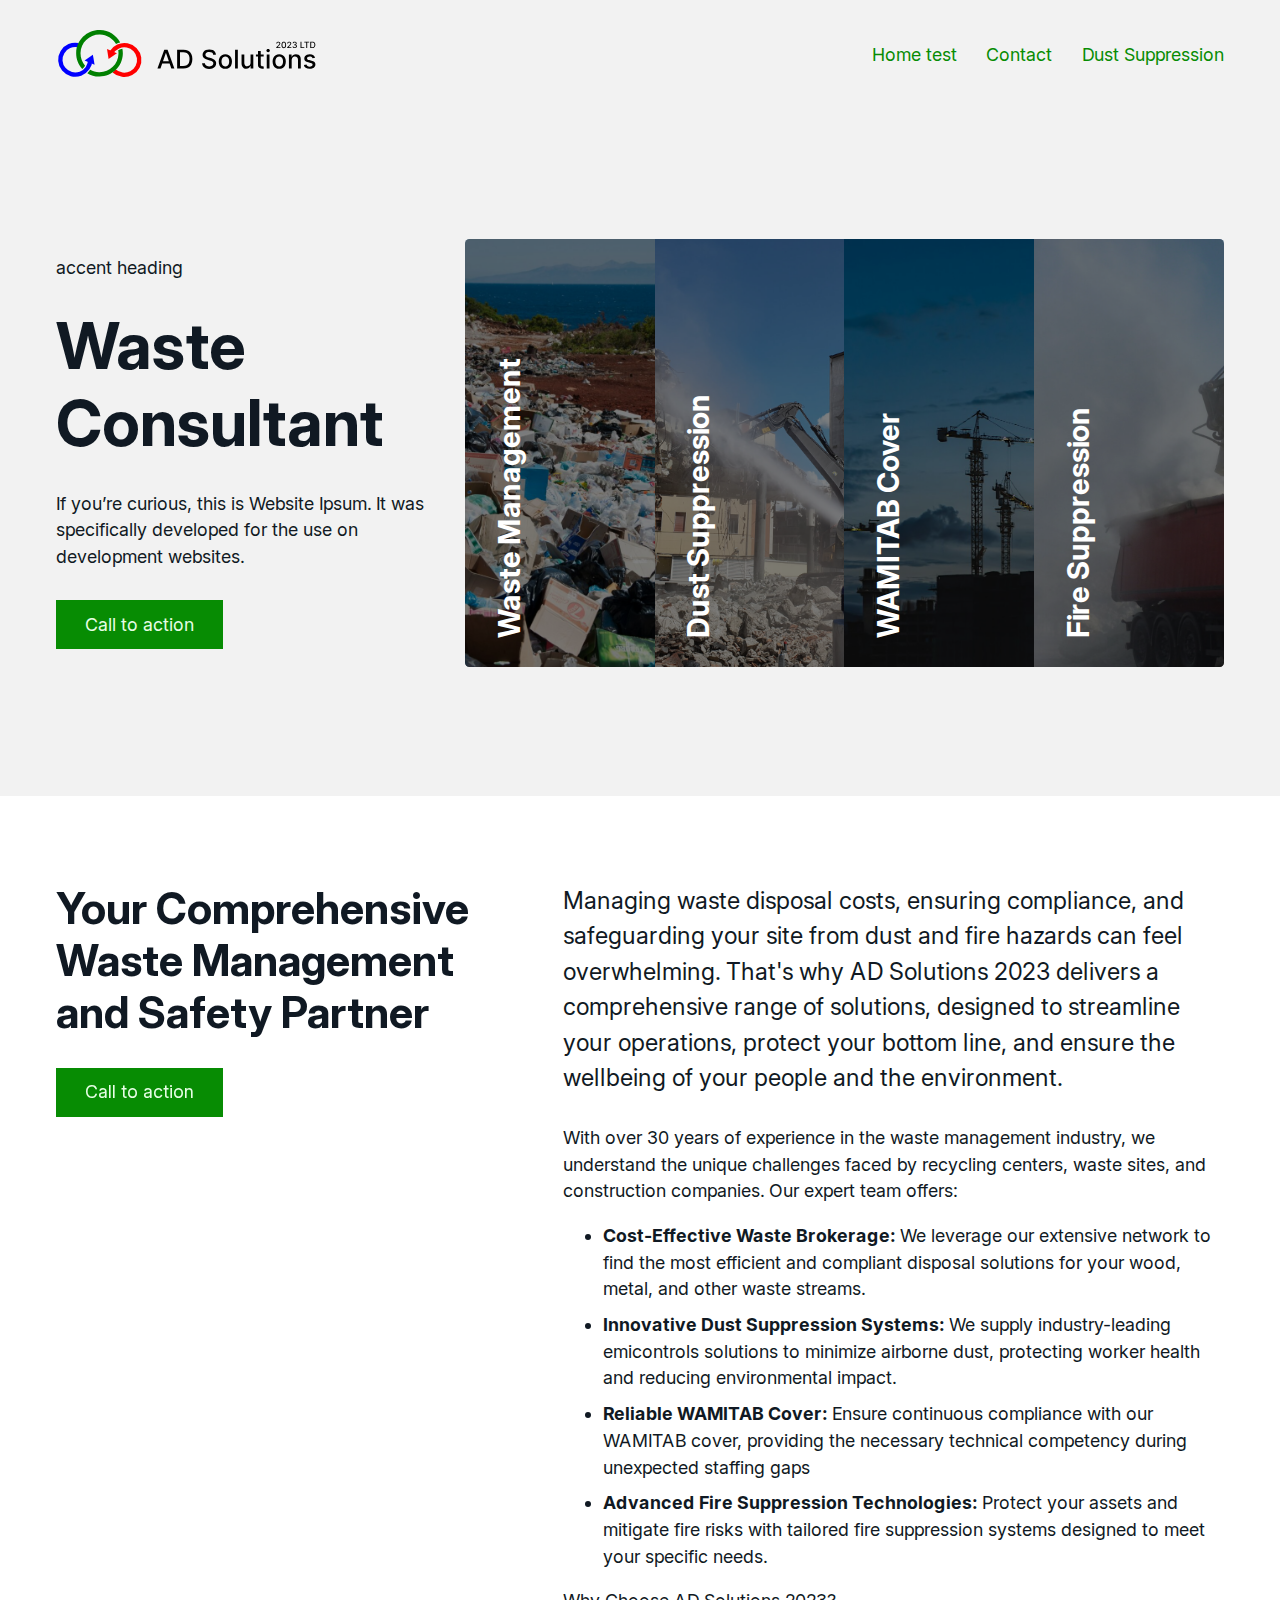
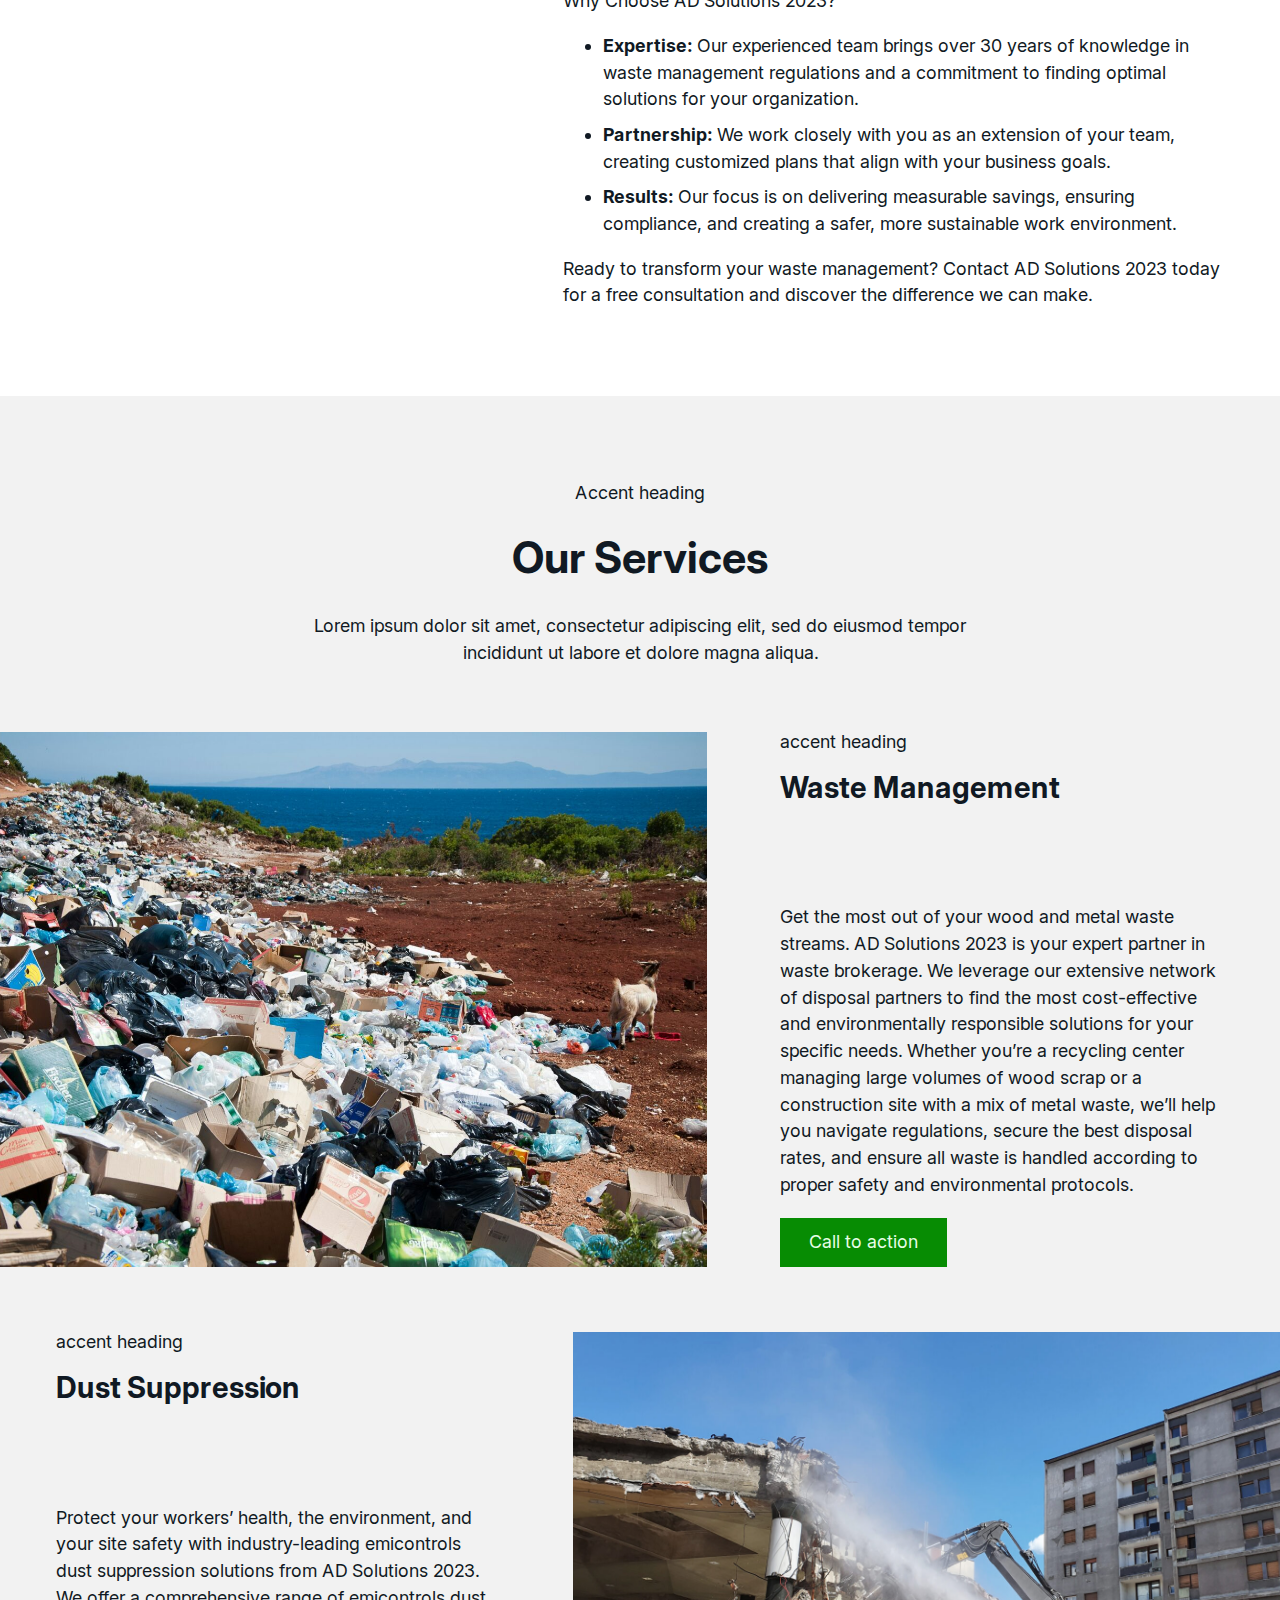
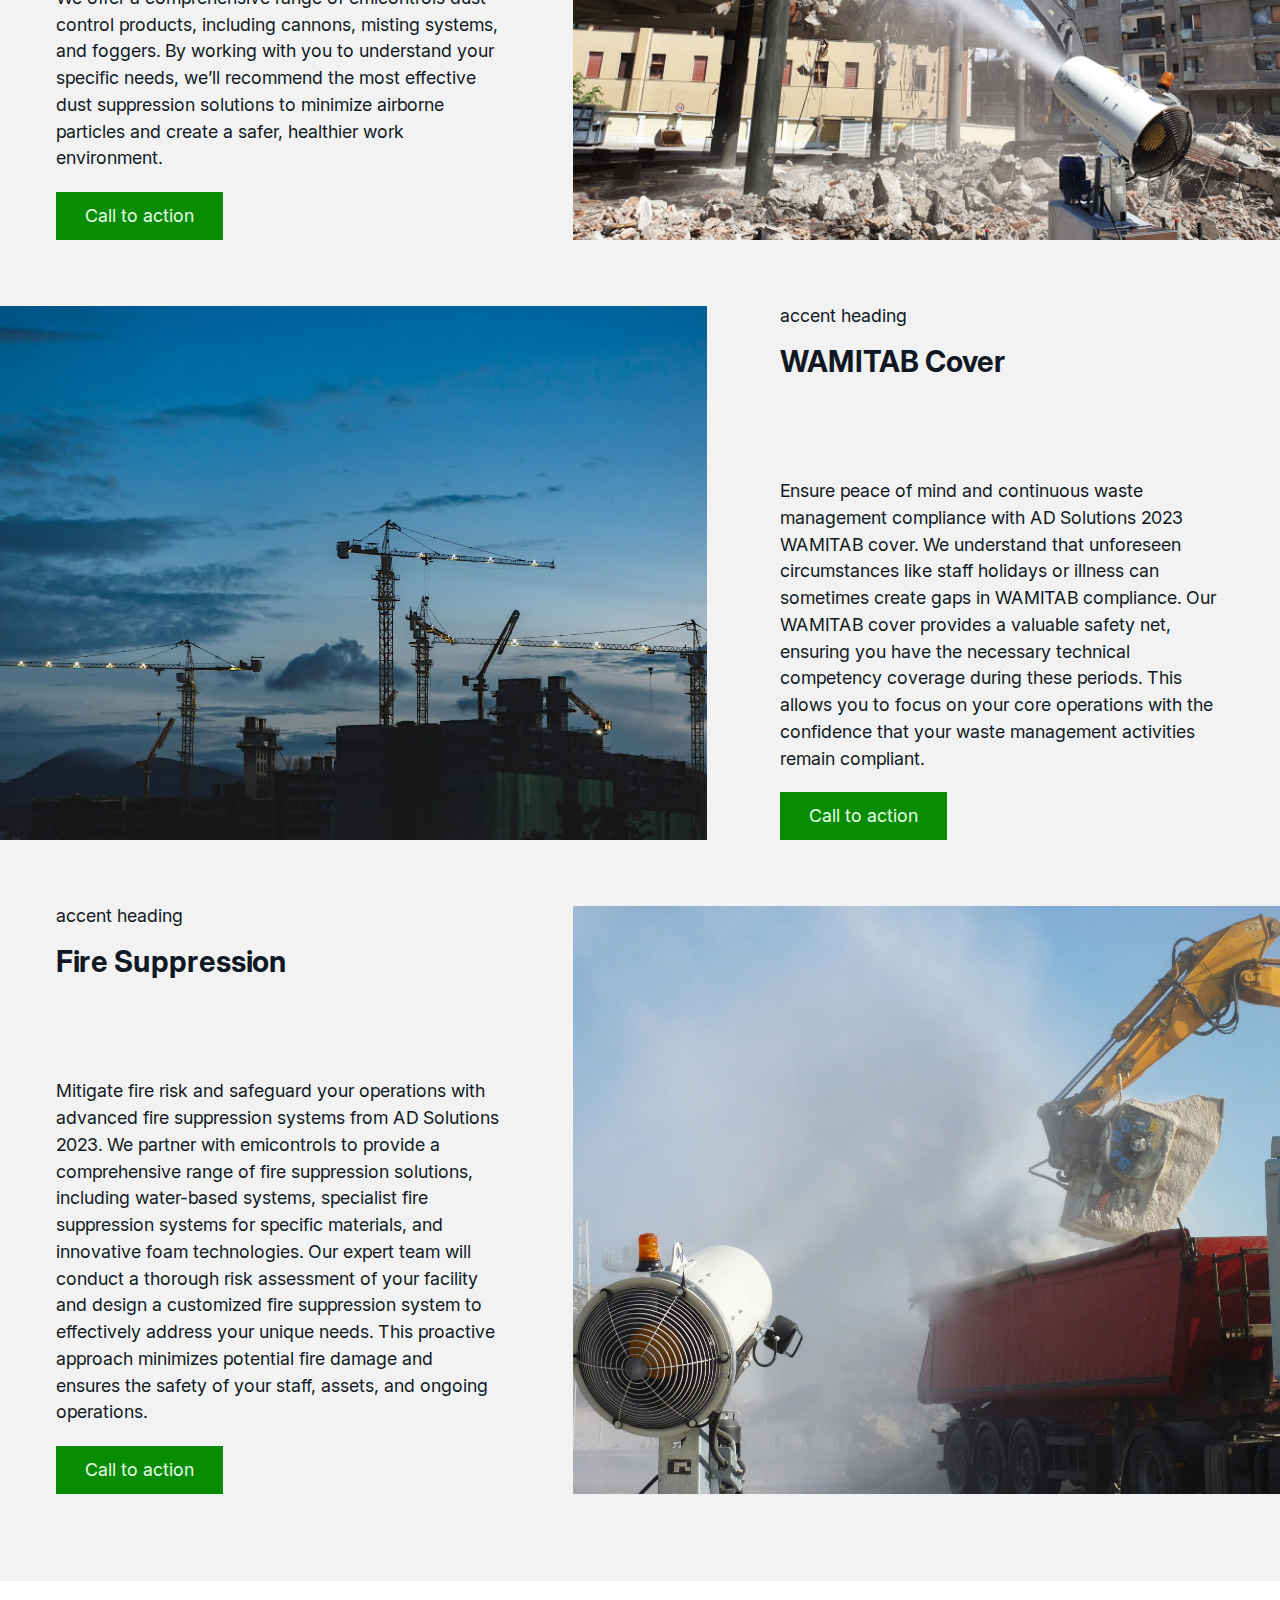
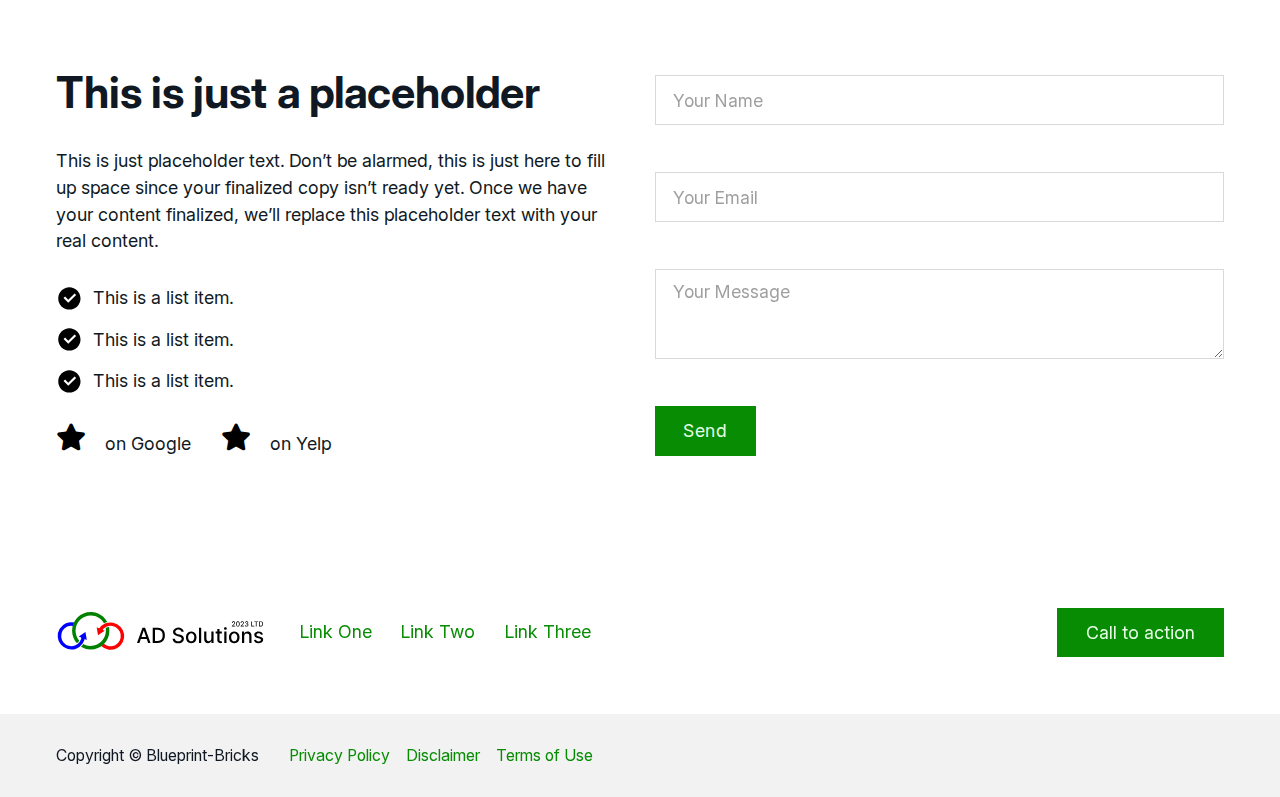
==== index.html @ d27710e6 "Updated/Added simply-static-1-1711622131" ====
<!DOCTYPE html>
<html lang="en-GB">
<head>
<meta charset="UTF-8">
<meta name="viewport" content="width=device-width, initial-scale=1">
<title>Blueprint-Bricks</title>
<meta name="robots" content="max-image-preview:large">
<style id="classic-theme-styles-inline-css">/*! This file is auto-generated */
.wp-block-button__link{color:#fff;background-color:#32373c;border-radius:9999px;box-shadow:none;text-decoration:none;padding:calc(.667em + 2px) calc(1.333em + 2px);font-size:1.125em}.wp-block-file__button{background:#32373c;color:#fff;text-decoration:none}</style>
<link rel="stylesheet" id="automaticcss-core-css" href="/wp-content/uploads/automatic-css/automatic.css?ver=1711115720" media="all">
<link rel="stylesheet" id="bricks-frontend-css" href="/wp-content/themes/bricks/assets/css/frontend-light.min.css?ver=1710435089" media="all">
<style id="bricks-frontend-inline-css">@font-face{font-family:"Inter";font-weight:400;font-display:swap;src:url(/wp-content/uploads/InterVariable.woff2) format("woff2");}@font-face{font-family:"Inter";font-weight:700;font-display:swap;src:url(/wp-content/uploads/InterVariable.woff2) format("woff2");}@font-face{font-family:"Inter";font-weight:900;font-display:swap;src:url(/wp-content/uploads/InterVariable.woff2) format("woff2");}
@font-face{font-family:"Outfit";font-weight:400;font-display:swap;src:url(/wp-content/uploads/Outfit-Regular.ttf) format("truetype");}@font-face{font-family:"Outfit";font-weight:700;font-display:swap;src:url(/wp-content/uploads/Outfit-Bold.ttf) format("truetype");}@font-face{font-family:"Outfit";font-weight:900;font-display:swap;src:url(/wp-content/uploads/Outfit-Black.ttf) format("truetype");}</style>
<link rel="stylesheet" id="bricks-child-css" href="/wp-content/themes/bricks-child/style.css?ver=1704706556" media="all">
<link rel="stylesheet" id="bricks-color-palettes-css" href="/wp-content/uploads/bricks/css/color-palettes.min.css?ver=1710435124" media="all">
<link rel="stylesheet" id="bricks-theme-style-global-css" href="/wp-content/uploads/bricks/css/theme-style-global.min.css?ver=1711123056" media="all">
<link rel="stylesheet" id="bricks-post-35-css" href="/wp-content/uploads/bricks/css/post-35.min.css?ver=1711115990" media="all">
<link rel="stylesheet" id="bricks-post-121-css" href="/wp-content/uploads/bricks/css/post-121.min.css?ver=1710508475" media="all">
<link rel="stylesheet" id="bricks-post-39-css" href="/wp-content/uploads/bricks/css/post-39.min.css?ver=1710435125" media="all">
<link rel="stylesheet" id="bricks-font-awesome-6-css" href="/wp-content/themes/bricks/assets/css/libs/font-awesome-6.min.css?ver=1710435089" media="all">
<link rel="stylesheet" id="automaticcss-bricks-css" href="/wp-content/uploads/automatic-css/automatic-bricks.css?ver=1711115721" media="all">
<link rel="stylesheet" id="color-scheme-switcher-frontend-css" href="/wp-content/plugins/automaticcss-plugin/classes/Features/Color_Scheme_Switcher/css/frontend.css?ver=1711115682" media="all">
<link rel="stylesheet" id="automaticcss-frames-css" href="/wp-content/uploads/automatic-css/automatic-frames.css?ver=1711115721" media="all">
<style id="bricks-frontend-inline-inline-css">/* BREAKPOINT: Desktop (BASE) */
.fr-header-alpha {padding-top: var(--space-m); padding-right: var(--section-padding-x); padding-bottom: var(--space-m); padding-left: var(--section-padding-x); background-color: var(--fr-bg-light)}


/* BREAKPOINT: Desktop (BASE) */
.fr-header-alpha__inner {display: flex; align-items: center; justify-content: space-between; flex-direction: row}

/* BREAKPOINT: Mobile landscape */
@media (max-width: 767px) {
.fr-header-alpha__inner {flex-wrap: nowrap}
}

/* BREAKPOINT: Desktop (BASE) */
.fr-header-alpha__logo {width: 15em}


/* BREAKPOINT: Desktop (BASE) */
.fr-nav-alpha .bricks-mobile-menu-toggle {color: var(--fr-text-dark)}
.fr-nav-alpha .bricks-mobile-menu > li > a {color: var(--fr-text-light)}
.fr-nav-alpha .bricks-mobile-menu > li > .brx-submenu-toggle > * {color: var(--fr-text-light)}
.fr-nav-alpha .bricks-nav-menu > li {margin-left: 0}
.fr-nav-alpha .bricks-nav-menu .sub-menu .brx-submenu-toggle > a + button {color: var(--link-color); font-size: var(--text-s); line-height: 1}
.fr-nav-alpha .bricks-nav-menu .sub-menu {background-color: var(--shade-ultra-light)}
.fr-nav-alpha .bricks-nav-menu .sub-menu > li > a {color: var(--link-color)}
.fr-nav-alpha .bricks-nav-menu .sub-menu > li > .brx-submenu-toggle > * {color: var(--link-color)}
.fr-nav-alpha .bricks-nav-menu > li.menu-item-has-children > .brx-submenu-toggle button[aria-expanded] {font-size: var(--text-s)}
.fr-nav-alpha .bricks-mobile-menu .sub-menu > li > a {color: var(--fr-text-light)}
.fr-nav-alpha .bricks-mobile-menu .sub-menu > li > .brx-submenu-toggle > * {color: var(--fr-text-light)}
.fr-nav-alpha .bricks-nav-menu > li:hover > a {color: var(--link-color-hover)}
.fr-nav-alpha .bricks-nav-menu > li:hover > .brx-submenu-toggle > * {color: var(--link-color-hover)}
.fr-nav-alpha .bricks-nav-menu > li > a {color: var(--link-color); line-height: 1; padding-top: var(--btn-pad-y); padding-bottom: var(--btn-pad-y)}
.fr-nav-alpha .bricks-nav-menu > li > .brx-submenu-toggle > * {color: var(--link-color); line-height: 1; padding-top: var(--btn-pad-y); padding-bottom: var(--btn-pad-y)}
.fr-nav-alpha .bricks-nav-menu .current-menu-item > a {color: var(--link-color-active)}
.fr-nav-alpha .bricks-nav-menu .current-menu-item > .brx-submenu-toggle > * {color: var(--link-color-active)}
.fr-nav-alpha .bricks-nav-menu > .current-menu-parent > a {color: var(--link-color-active)}
.fr-nav-alpha .bricks-nav-menu > .current-menu-parent > .brx-submenu-toggle > * {color: var(--link-color-active)}
.fr-nav-alpha .bricks-nav-menu > .current-menu-ancestor > a {color: var(--link-color-active)}
.fr-nav-alpha .bricks-nav-menu > .current-menu-ancestor > .brx-submenu-toggle > * {color: var(--link-color-active)}
.fr-nav-alpha .bricks-nav-menu .brx-submenu-toggle button {margin-left: .5em}
.fr-nav-alpha .bricks-nav-menu .sub-menu > li:hover > a {color: var(--link-color-hover)}
.fr-nav-alpha .bricks-nav-menu .sub-menu > li:hover > .brx-submenu-toggle > * {color: var(--link-color-hover)}
.fr-nav-alpha .bricks-nav-menu .sub-menu .brx-submenu-toggle > a:hover + button {color: var(--link-color-hover)}
.fr-nav-alpha .bricks-nav-menu .sub-menu button[aria-expanded="true"] > * {transform:  rotateZ(270deg)}
.fr-nav-alpha .bricks-nav-menu button[aria-expanded="true"] > * {transform:  rotateZ(180deg)}
.fr-nav-alpha .bricks-nav-menu .sub-menu a {padding-right: 0; padding-left: 0}
.fr-nav-alpha .bricks-nav-menu .sub-menu button {padding-right: 0; padding-left: 0}
.fr-nav-alpha {display: flex; flex-direction: row; justify-content: flex-end}
.fr-nav-alpha .bricks-nav-menu {gap: var(--content-gap)}
.fr-nav-alpha { --link-color: 				var(--action); --link-color-hover: 	var(--action-hover); --link-color-active: 	var(--action); --toggle-gap: 				.5em; --sub-item-padding:		1em;} .fr-nav-alpha ul.bricks-mobile-menu { display: flex;} .show-mobile-menu ul.bricks-mobile-menu { display: flex; flex-direction: column; align-items: flex-start;} .bricks-mobile-menu-toggle {	margin-inline-start: auto;} .fr-nav-alpha .brx-submenu-toggle { display: flex; flex-direction: row; gap: var(--toggle-gap);} .fr-nav-alpha .brx-submenu-toggle button { margin: 0!important; padding: 0!important;} .fr-nav-alpha .sub-menu { min-width: auto!important;} .fr-nav-alpha .sub-menu li { padding-inline: var(--sub-item-padding);}

/* BREAKPOINT: Tablet portrait */
@media (max-width: 991px) {
.fr-nav-alpha {line-height: 0}
}
/* BREAKPOINT: Mobile landscape */
@media (max-width: 767px) {
.fr-nav-alpha .bricks-mobile-menu > .menu-item-has-children .brx-submenu-toggle button {color: var(--fr-text-light)}
.fr-nav-alpha {display: flex}
}

/* BREAKPOINT: Desktop (BASE) */
.fr-feature-section-romeo {row-gap: calc(var(--container-gap) * 1.5); padding-top: var(--section-space-l); padding-bottom: var(--section-space-l); background-color: var(--fr-bg-light)}


/* BREAKPOINT: Desktop (BASE) */
.fr-feature-grid-romeo {display: grid; align-items: initial; grid-template-columns: var(--grid-1-2); grid-gap: calc(var(--grid-gap) * 1); align-items: stretch; grid-template-rows: var(--grid-1)}

/* BREAKPOINT: Tablet portrait */
@media (max-width: 991px) {
.fr-feature-grid-romeo {grid-template-columns: var(--grid-1)}
}

/* BREAKPOINT: Desktop (BASE) */
.fr-feature-grid-romeo__content {row-gap: var(--content-gap); justify-content: center}


/* BREAKPOINT: Desktop (BASE) */
.fr-accent-heading {line-height: 1.1; font-size: var(--text-m); order: -1}


/* BREAKPOINT: Desktop (BASE) */
.fr-feature-romeo {flex-direction: row; flex-wrap: nowrap; border-radius: var(--fr-card-radius); overflow: hidden; padding-left: 0}

/* BREAKPOINT: Mobile landscape */
@media (max-width: 767px) {
.fr-feature-romeo {flex-direction: column; row-gap: var(--grid-gap)}
}

/* BREAKPOINT: Desktop (BASE) */
.fr-feature-card-romeo {flex-direction: column; flex-grow: 1}
.fr-feature-card-romeo { --card-width-collapsed: 20%; --card-padding: var(--space-m); --card-min-height: 24em; --card-content-width: 24ch; --transition-duration: .3s; --transition-function: ease-in-out; --overlay-color: var(--black-trans-50); --overlay-color-hover: var(--black-trans-40);}/* Card */.fr-feature-card-romeo { flex-basis: var(--card-width-collapsed); transition: flex-basis var(--transition-duration) var(--transition-function); min-height: var(--card-min-height); isolation: isolate; position: relative; overflow: hidden; height: 100%;} .fr-feature-card-romeo.is-hover,.fr-feature-card-romeo:focus-within {	flex-basis: 100%; cursor: pointer;} .fr-feature-card-romeo:focus-within :focus {	outline: 0; box-shadow: none;}@media (max-width: 767px) { .fr-feature-card-romeo { 	border-radius: var(--fr-card-radius); }}/* Heading & Lede */@media (min-width: 767px) {  .fr-feature-card-romeo__heading {    /* Warning: Transforming or animating the heading   will break clickable parent. Don't attempt  to animate the heading */    display: flex;  align-items: center;  width: var(--card-content-width);  max-width: var(--card-content-width);  opacity: 0; } .fr-feature-card-romeo__lede {  width: var(--card-content-width);  max-width: var(--card-content-width);  opacity: 0;  translate: 0% 200%;  transition:    opacity var(--transition-duration) var(--transition-function),   translate var(--transition-duration) var(--transition-function); } .fr-feature-card-romeo__heading::before {  content: '›';  order: 1;  margin-left: .25em; } .fr-feature-card-romeo.is-hover .fr-feature-card-romeo__heading, .fr-feature-card-romeo:focus-within .fr-feature-card-romeo__heading {  opacity: 1; } .fr-feature-card-romeo.is-hover .fr-feature-card-romeo__lede, .fr-feature-card-romeo:focus-within .fr-feature-card-romeo__lede {  translate: 0% 0%;  opacity: 1; }}/* Media */.fr-feature-card-romeo__media,.fr-feature-card-romeo__media img {	position: absolute; height: 100%; width: 100%; z-index: -1; min-width: 100%; min-height: 100%;}/* Overlay */.fr-feature-card-romeo__overlay{	opacity: 1; transition: opacity var(--transition-duration) var(--transition-function);} .fr-feature-card-romeo.is-hover .fr-feature-card-romeo__overlay,.fr-feature-card-romeo:focus-within .fr-feature-card-romeo__overlay {	opacity: 0;}/* Inner Content */.fr-feature-card-romeo__inner { position: absolute; background-image: linear-gradient(180deg, transparent 40%, var(--overlay-color-hover)); width: 100%; height: 100%; display: flex; flex-direction: column; z-index: 1; padding: var(--card-padding); justify-content: flex-end; align-items: flex-start; gap: calc(var(--content-gap) / 2); transition: opacity var(--transition-duration) var(--transition-function);} .fr-feature-card-romeo:focus-within .fr-feature-card-romeo__inner,.fr-feature-card-romeo.is-hover .fr-feature-card-romeo__inner {	opacity: 1;}@media (min-width: 767px) { .fr-feature-card-romeo__inner { 	opacity: 0; }}/* Vertical Heading */.fr-feature-card-romeo__heading--vert { writing-mode: vertical-lr; text-orientation: mixed; white-space: nowrap; rotate: 180deg;} .fr-feature-card-romeo__heading--vert { position: absolute; left: var(--card-padding); bottom: var(--card-padding); translate: 0% 0%; line-height: 1; opacity: 1; transition:   opacity var(--transition-duration) var(--transition-function),  translate var(--transition-duration) var(--transition-function);} .fr-feature-card-romeo:focus-within .fr-feature-card-romeo__heading--vert,.fr-feature-card-romeo.is-hover .fr-feature-card-romeo__heading--vert { opacity: 0; translate: -500% 0%;}/* Hide Elements on Mobile */@media (max-width: 767px) { .fr-feature-card-romeo__overlay, .fr-feature-card-romeo__heading--vert { 	display: none; }}


/* BREAKPOINT: Desktop (BASE) */
.fr-feature-card-romeo__media:not(.tag) {object-fit: cover}
.fr-feature-card-romeo__media img {object-fit: cover}


/* BREAKPOINT: Desktop (BASE) */
.fr-feature-card-romeo__overlay {background-color: var(--overlay-color); top: 0px; right: 0px; bottom: 0px; left: 0px; position: absolute; z-index: -1}


/* BREAKPOINT: Desktop (BASE) */
.fr-feature-card-romeo__heading--vert {font-weight: 600; font-size: var(--h3); color: var(--white)}


/* BREAKPOINT: Desktop (BASE) */
.fr-feature-card-romeo__inner {background-image: linear-gradient(var(--overlay-color), var(--overlay-color))}


/* BREAKPOINT: Desktop (BASE) */
.fr-feature-card-romeo__heading {color: var(--white); z-index: 1}


/* BREAKPOINT: Desktop (BASE) */
.fr-feature-card-romeo__lede {color: var(--white)}


/* BREAKPOINT: Desktop (BASE) */
.fr-content-section-charlie {row-gap: var(--container-gap)}


/* BREAKPOINT: Desktop (BASE) */
.fr-content-section-charlie__inner {display: grid; align-items: initial; grid-gap: var(--container-gap); grid-template-columns: var(--grid-2-3); grid-template-rows: var(--grid-1); align-items: stretch}

/* BREAKPOINT: Mobile landscape */
@media (max-width: 767px) {
.fr-content-section-charlie__inner {grid-template-columns: var(--grid-1); grid-gap: var(--content-gap)}
}

/* BREAKPOINT: Desktop (BASE) */
.fr-content-section-charlie__sidebar-content {row-gap: var(--content-gap); position: sticky; top: var(--header-height)}


/* BREAKPOINT: Desktop (BASE) */
.fr-content-section-charlie__main {row-gap: var(--content-gap)}


/* BREAKPOINT: Desktop (BASE) */
.fr-content-section-charlie__intro {font-size: var(--text-l)}


/* BREAKPOINT: Desktop (BASE) */
.fr-feature-section-sierra {row-gap: var(--container-gap); background-color: var(--fr-bg-light)}
.fr-feature-section-sierra { contain: paint;}


/* BREAKPOINT: Desktop (BASE) */
.fr-intro-alpha {align-items: center; text-align: center; row-gap: var(--content-gap)}

/* BREAKPOINT: Mobile landscape */
@media (max-width: 767px) {
.fr-intro-alpha {text-align: left; align-items: flex-start}
}

/* BREAKPOINT: Desktop (BASE) */
.fr-feature-grid-sierra {row-gap: var(--container-gap)}
.fr-feature-grid-sierra { --features-span: 5; /* Width of Features Column */  --grid-card-gap: calc(var(--grid-gap) * 2.5); --image-aspect-ratio: 6/4;}


/* BREAKPOINT: Desktop (BASE) */
.fr-feature-card-sierra {grid-gap: var(--grid-card-gap); grid-template-columns: var(--grid-12); display: grid; align-items: initial; grid-template-rows: var(--grid-1)}
@media (min-width: 768px) { 	/* Grid Alternating */  .fr-feature-card-sierra:nth-child(odd) > *:last-child {	 order: -1;  justify-content: flex-end; }	.fr-feature-card-sierra:nth-child(even) > *:last-child {	 order: 0;  justify-content: flex-start; }   .fr-feature-card-sierra > *:nth-child(odd) {  grid-column: span var(--features-span); }  .fr-feature-card-sierra > *:nth-child(even) {  grid-column: span calc(12 - var(--features-span)); } .fr-feature-card-sierra > *:last-child * {  min-width: calc((50vw - (var(--features-span) - 6) * (var(--content-width) / 12)) - (var(--grid-card-gap) / 4)); } }

/* BREAKPOINT: Mobile landscape */
@media (max-width: 767px) {
.fr-feature-card-sierra {grid-template-columns: var(--grid-1)}
}

/* BREAKPOINT: Desktop (BASE) */
.fr-feature-card-sierra__content-wrapper {row-gap: var(--fr-card-gap); display: flex; flex-direction: column; justify-content: center}


/* BREAKPOINT: Desktop (BASE) */
.fr-feature-card-sierra__heading {margin-bottom: var(--content-gap)}


/* BREAKPOINT: Desktop (BASE) */
.fr-feature-card-sierra__accent-heading {order: -1}


/* BREAKPOINT: Desktop (BASE) */
.fr-feature-card-sierra__lede {margin-bottom: var(--content-gap)}


/* BREAKPOINT: Desktop (BASE) */
.fr-feature-card-sierra__media-wrapper {order: -1; flex-direction: row; justify-content: flex-end; flex-grow: 1}


/* BREAKPOINT: Desktop (BASE) */
.fr-feature-card-sierra__image {height: 100%; flex-grow: 1}
.fr-feature-card-sierra__image:not(.tag) {object-fit: cover; aspect-ratio: var(--image-aspect-ratio)}
.fr-feature-card-sierra__image img {object-fit: cover; aspect-ratio: var(--image-aspect-ratio)}


/* BREAKPOINT: Desktop (BASE) */
.fr-contact-section-echo {row-gap: var(--fr-container-gap)}


/* BREAKPOINT: Desktop (BASE) */
.fr-contact-section-echo__inner {	display: grid; grid-template-columns: repeat(2, 1fr); gap: var(--fr-content-gap); align-items: center;}

/* BREAKPOINT: Tablet portrait */
@media (max-width: 991px) {
/* CUSTOM CSS */
.fr-contact-section-echo__inner {
  grid-template-columns: 1fr;
}
}

/* BREAKPOINT: Desktop (BASE) */
.fr-contact-section-echo__content-wrapper {row-gap: var(--fr-content-gap)}


/* BREAKPOINT: Desktop (BASE) */
.fr-list-alpha {row-gap: calc(var(--content-gap) / 2); padding-left: 0; margin-top: 0; margin-bottom: 0}
.fr-list-alpha {	--icon-size: 1.5em;  --icon-color: var(--neutral);}


/* BREAKPOINT: Desktop (BASE) */
.fr-list-alpha__li {display: grid; align-items: initial; grid-template-columns: auto minmax(0, 1fr); align-items: center; grid-gap: calc(var(--content-gap) / 3)}


/* BREAKPOINT: Desktop (BASE) */
.fr-list-alpha__icon {position: relative; width: 1.5em; min-width: 1.5em}


/* BREAKPOINT: Desktop (BASE) */
.fr-list-alpha__text {line-height: 1.2}


/* BREAKPOINT: Desktop (BASE) */
.fr-contact-section-echo__social-proof-wrapper {align-items: center; display: flex; column-gap: var(--fr-content-gap); row-gap: var(--fr-content-gap); flex-wrap: wrap}


/* BREAKPOINT: Desktop (BASE) */
.fr-badge-group-alpha {flex-direction: row; display: flex; row-gap: var(--content-gap); column-gap: var(--content-gap)}

/* BREAKPOINT: Mobile portrait */
@media (max-width: 478px) {
.fr-badge-group-alpha {flex-direction: column}
}

/* BREAKPOINT: Desktop (BASE) */
.fr-badge-alpha {display: flex; align-items: center; column-gap: 0.5em}
.fr-badge-alpha {	--icon-size: 1.5em; --icon-color: var(--black);} .fr-badge-alpha [data-badge-value] { display: flex; flex-direction: row;} .fr-badge-alpha__icon-wrapper[data-badge-value]::after { content: attr(data-badge-value); position: relative; display: flex; margin-left: 0.5em;}


/* BREAKPOINT: Desktop (BASE) */
.fr-badge-alpha__icon { color: var(--icon-color); fill: var(--icon-color); font-size: var(--icon-size); height: var(--icon-size); width: var(--icon-size);}


/* BREAKPOINT: Desktop (BASE) */
.fr-contact-card-alpha__form {width: 100%}


/* BREAKPOINT: Desktop (BASE) */
.fr-footer-golf {padding-top: 0; padding-right: 0; padding-bottom: 0; padding-left: 0}


/* BREAKPOINT: Desktop (BASE) */
.fr-footer-golf__top {padding-top: var(--section-space-s); padding-right: var(--section-padding-x); padding-bottom: var(--section-space-s); padding-left: var(--section-padding-x)}


/* BREAKPOINT: Desktop (BASE) */
.fr-footer-golf__top-inner {flex-wrap: wrap; display: flex; flex-direction: row; column-gap: var(--grid-gap); row-gap: var(--grid-gap); align-items: center}

/* BREAKPOINT: Mobile landscape */
@media (max-width: 767px) {
.fr-footer-golf__top-inner {flex-direction: column; align-items: flex-start}
}

/* BREAKPOINT: Desktop (BASE) */
.fr-footer-golf__logo {width: 12em}

/* BREAKPOINT: Tablet portrait */
@media (max-width: 991px) {
.fr-footer-golf__logo {width: 10em}
}

/* BREAKPOINT: Desktop (BASE) */
.fr-nav-bravo { --link-color: 				var(--action); --link-color-hover: 	var(--action-hover); --link-color-active: 	var(--action); --toggle-gap: 				.5em; --sub-item-padding:		1em;} .fr-nav-bravo ul.bricks-mobile-menu { display: flex;} .show-mobile-menu ul.bricks-mobile-menu { display: flex; flex-direction: column; align-items: flex-start;} .bricks-mobile-menu-toggle {	margin-inline-start: auto;} .fr-nav-bravo .brx-submenu-toggle { display: flex; flex-direction: row; gap: var(--toggle-gap);} .fr-nav-bravo .brx-submenu-toggle button { margin: 0!important; padding: 0!important;} .fr-nav-bravo .sub-menu { min-width: auto!important;} .fr-nav-bravo .sub-menu li { padding-inline: var(--sub-item-padding);}

/* BREAKPOINT: Tablet portrait */
@media (max-width: 991px) {
.fr-nav-bravo {line-height: 0}
}
/* BREAKPOINT: Mobile landscape */
@media (max-width: 767px) {
.fr-nav-bravo {display: flex}
}

/* BREAKPOINT: Desktop (BASE) */
.fr-nav-bravo__list {display: flex; column-gap: var(--grid-gap); row-gap: var(--grid-gap); flex-wrap: wrap}


/* BREAKPOINT: Desktop (BASE) */
.fr-footer-golf__btn {margin-left: auto}

/* BREAKPOINT: Tablet portrait */
@media (max-width: 991px) {
.fr-footer-golf__btn {margin-left: 0}
}

/* BREAKPOINT: Desktop (BASE) */
.fr-footer-golf__bottom {background-color: var(--fr-bg-light); padding-top: var(--space-m); padding-right: var(--section-padding-x); padding-bottom: var(--space-m); padding-left: var(--section-padding-x)}


/* BREAKPOINT: Desktop (BASE) */
.fr-legal-meta-alpha {display: flex; flex-direction: row; flex-wrap: wrap; column-gap: var(--content-gap); row-gap: calc(var(--content-gap) / 2); font-size: var(--text-s)}
/* .fr-legal-meta-alpha--light variation */.fr-legal-meta-alpha--light .fr-legal-meta-alpha__nav a {	color: var(--white-trans-60);} .fr-legal-meta-alpha--light .fr-legal-meta-alpha__nav a:hover {	color: var(--white);}


/* BREAKPOINT: Desktop (BASE) */
.fr-legal-meta-alpha__copyright {display: flex}


/* BREAKPOINT: Desktop (BASE) */
.fr-legal-meta-alpha__nav {display: flex; flex-direction: row; width: auto}


/* BREAKPOINT: Desktop (BASE) */
.fr-legal-meta-alpha__list {padding-left: 0; display: flex; justify-content: center; flex-wrap: nowrap; column-gap: 1em; row-gap: 1em}


/* BREAKPOINT: Desktop (BASE) */
.fr-legal-meta-alpha__list-item {width: auto}</style>
<script id="color-scheme-switcher-frontend-js-extra">var acss = {"color_mode":"light","enable_client_color_preference":"false"};</script>
<script src="/wp-content/plugins/automaticcss-plugin/classes/Features/Color_Scheme_Switcher/js/frontend.js?ver=1711115682" id="color-scheme-switcher-frontend-js"></script>
<link rel="canonical" href="/">
<link rel="alternate" type="application/json+oembed" href="/wp-json/oembed/1.0/embed?url=https%3A%2F%2F%2F">
<link rel="alternate" type="text/xml+oembed" href="/wp-json/oembed/1.0/embed?url=https%3A%2F%2F%2F#038;format=xml">
<link rel="icon" href="/wp-content/uploads/cropped-favicon-32x32.png" sizes="32x32">
<link rel="icon" href="/wp-content/uploads/cropped-favicon-192x192.png" sizes="192x192">
<link rel="apple-touch-icon" href="/wp-content/uploads/cropped-favicon-180x180.png">
<meta name="msapplication-TileImage" content="/wp-content/uploads/cropped-favicon-270x270.png">
</head>

<body class="home page-template-default page page-id-121 brx-body bricks-is-frontend wp-embed-responsive">		<a class="skip-link" href="#brx-content" aria-label="Skip to main content">Skip to main content</a>

					<a class="skip-link" href="#brx-footer" aria-label="Skip to footer">Skip to footer</a>
			<header id="brx-header"><div class="brxe-section fr-header-alpha"><div class="brxe-container fr-header-alpha__inner">
<a class="brxe-image fr-header-alpha__logo fr-logo tag" href="/" aria-current="page"><img src="/wp-content/uploads/AD-Logo.svg" class="css-filter size-full" alt="Blueprint-Bricks logo" loading="eager" decoding="async"></a><div id="brxe-766e35" data-script-id="766e35" class="brxe-nav-menu fr-nav-alpha">
<nav class="bricks-nav-menu-wrapper mobile_landscape"><ul id="menu-menu" class="bricks-nav-menu">
<li id="menu-item-147" class="menu-item menu-item-type-post_type menu-item-object-page menu-item-home current-menu-item page_item page-item-121 current_page_item menu-item-147 bricks-menu-item"><a href="/" aria-current="page">Home test</a></li>
<li id="menu-item-146" class="menu-item menu-item-type-post_type menu-item-object-page menu-item-146 bricks-menu-item"><a href="/contact/">Contact</a></li>
<li id="menu-item-149" class="menu-item menu-item-type-post_type menu-item-object-page menu-item-149 bricks-menu-item"><a href="/dust-suppression/">Dust Suppression</a></li>
</ul></nav>			<button class="bricks-mobile-menu-toggle" aria-haspopup="true" aria-label="Mobile menu" aria-expanded="false">
				<span class="bar-top"></span>
				<span class="bar-center"></span>
				<span class="bar-bottom"></span>
			</button>
			<nav class="bricks-mobile-menu-wrapper left"><ul id="menu-menu-1" class="bricks-mobile-menu">
<li class="menu-item menu-item-type-post_type menu-item-object-page menu-item-home current-menu-item page_item page-item-121 current_page_item menu-item-147 bricks-menu-item"><a href="/" aria-current="page">Home test</a></li>
<li class="menu-item menu-item-type-post_type menu-item-object-page menu-item-146 bricks-menu-item"><a href="/contact/">Contact</a></li>
<li class="menu-item menu-item-type-post_type menu-item-object-page menu-item-149 bricks-menu-item"><a href="/dust-suppression/">Dust Suppression</a></li>
</ul></nav><div class="bricks-mobile-menu-overlay"></div>
</div>
</div></div></header><main id="brx-content"><section class="brxe-section fr-feature-section-romeo hero"><div class="brxe-container fr-feature-grid-romeo hero__feature-grid-romeo">
<div class="brxe-block fr-feature-grid-romeo__content hero__content">
<h1 class="brxe-heading fr-feature-grid-romeo__heading hero__heading">Waste Consultant</h1>
<p class="brxe-text-basic fr-accent-heading fr-feature-grid-romeo__accent-heading hero__accent-heading">accent heading</p>
<p id="brxe-b23131" class="brxe-text-basic fr-feature-grid-romeo__lede hero__lede">If you’re curious, this is Website Ipsum. It was specifically developed for the use on development websites.</p>
<a class="brxe-button btn--action hero__cta bricks-button bricks-background-primary" href="#">Call to action</a>
</div>
<ul class="brxe-block fr-feature-romeo hero__feature-romeo">
<li class="brxe-a76454 brxe-block fr-feature-card-romeo hero__feature-card-romeo" data-interactions="[{&quot;id&quot;:&quot;hnhofk&quot;,&quot;trigger&quot;:&quot;mouseenter&quot;,&quot;action&quot;:&quot;setAttribute&quot;,&quot;actionAttributeKey&quot;:&quot;class&quot;,&quot;actionAttributeValue&quot;:&quot;is-hover&quot;},{&quot;id&quot;:&quot;nafkin&quot;,&quot;trigger&quot;:&quot;mouseleave&quot;,&quot;action&quot;:&quot;removeAttribute&quot;,&quot;actionAttributeKey&quot;:&quot;class&quot;,&quot;actionAttributeValue&quot;:&quot;is-hover&quot;}]" data-interaction-id="c9deb6" data-interaction-loop-id="a76454:0:post:85">
<img width="1920" height="1275" src="/wp-content/uploads/antoine-giret-7_TSzqJms4w-unsplash-1920x1275.jpg" class="brxe-65f2c7 brxe-image fr-feature-card-romeo__media hero__media css-filter size-large" alt="" loading="eager" decoding="async" fetchpriority="high" srcset="/wp-content/uploads/antoine-giret-7_TSzqJms4w-unsplash-1920x1275.jpg 1920w, /wp-content/uploads/antoine-giret-7_TSzqJms4w-unsplash-960x638.jpg 960w, /wp-content/uploads/antoine-giret-7_TSzqJms4w-unsplash-768x510.jpg 768w, /wp-content/uploads/antoine-giret-7_TSzqJms4w-unsplash-1536x1020.jpg 1536w, /wp-content/uploads/antoine-giret-7_TSzqJms4w-unsplash-2048x1360.jpg 2048w" sizes="(max-width: 1920px) 100vw, 1920px"><div class="brxe-c012b6 brxe-div fr-feature-card-romeo__overlay hero__overlay"></div>
<span class="brxe-447079 brxe-text-basic fr-feature-card-romeo__heading--vert hero__vertical-heading">Waste Management</span><div class="brxe-2345b4 brxe-div fr-feature-card-romeo__inner hero__inner">
<h3 class="brxe-470840 brxe-heading fr-feature-card-romeo__heading clickable-parent hero__heading"><a href="#waste">Waste Management</a></h3>
<p class="brxe-cc5718 brxe-text-basic fr-feature-card-romeo__lede hero__lede">We'll focus on finding the most cost-effective and compliant disposal solutions for your specific waste streams.</p>
</div>
</li>
<li class="brxe-a76454 brxe-block fr-feature-card-romeo hero__feature-card-romeo" data-interactions="[{&quot;id&quot;:&quot;hnhofk&quot;,&quot;trigger&quot;:&quot;mouseenter&quot;,&quot;action&quot;:&quot;setAttribute&quot;,&quot;actionAttributeKey&quot;:&quot;class&quot;,&quot;actionAttributeValue&quot;:&quot;is-hover&quot;},{&quot;id&quot;:&quot;nafkin&quot;,&quot;trigger&quot;:&quot;mouseleave&quot;,&quot;action&quot;:&quot;removeAttribute&quot;,&quot;actionAttributeKey&quot;:&quot;class&quot;,&quot;actionAttributeValue&quot;:&quot;is-hover&quot;}]" data-interaction-id="978f72" data-interaction-loop-id="a76454:1:post:84">
<img width="1920" height="1440" src="/wp-content/uploads/EmiControls_V7_145258-1920x1440.jpg" class="brxe-65f2c7 brxe-image fr-feature-card-romeo__media hero__media css-filter size-large" alt="" loading="eager" decoding="async" srcset="/wp-content/uploads/EmiControls_V7_145258-1920x1440.jpg 1920w, /wp-content/uploads/EmiControls_V7_145258-960x720.jpg 960w, /wp-content/uploads/EmiControls_V7_145258-768x576.jpg 768w, /wp-content/uploads/EmiControls_V7_145258-1536x1152.jpg 1536w, /wp-content/uploads/EmiControls_V7_145258-2048x1536.jpg 2048w" sizes="(max-width: 1920px) 100vw, 1920px"><div class="brxe-c012b6 brxe-div fr-feature-card-romeo__overlay hero__overlay"></div>
<span class="brxe-447079 brxe-text-basic fr-feature-card-romeo__heading--vert hero__vertical-heading">Dust Suppression</span><div class="brxe-2345b4 brxe-div fr-feature-card-romeo__inner hero__inner">
<h3 class="brxe-470840 brxe-heading fr-feature-card-romeo__heading clickable-parent hero__heading"><a href="#dust">Dust Suppression</a></h3>
<p class="brxe-cc5718 brxe-text-basic fr-feature-card-romeo__lede hero__lede">We'll highlight the benefits of minimizing dust for worker health, environmental impact, and site safety.</p>
</div>
</li>
<li class="brxe-a76454 brxe-block fr-feature-card-romeo hero__feature-card-romeo" data-interactions="[{&quot;id&quot;:&quot;hnhofk&quot;,&quot;trigger&quot;:&quot;mouseenter&quot;,&quot;action&quot;:&quot;setAttribute&quot;,&quot;actionAttributeKey&quot;:&quot;class&quot;,&quot;actionAttributeValue&quot;:&quot;is-hover&quot;},{&quot;id&quot;:&quot;nafkin&quot;,&quot;trigger&quot;:&quot;mouseleave&quot;,&quot;action&quot;:&quot;removeAttribute&quot;,&quot;actionAttributeKey&quot;:&quot;class&quot;,&quot;actionAttributeValue&quot;:&quot;is-hover&quot;}]" data-interaction-id="f54c76" data-interaction-loop-id="a76454:2:post:83">
<img width="1920" height="1282" src="/wp-content/uploads/ej-yao-D46mXLsQRJw-unsplash-1920x1282.jpg" class="brxe-65f2c7 brxe-image fr-feature-card-romeo__media hero__media css-filter size-large" alt="" loading="eager" decoding="async" srcset="/wp-content/uploads/ej-yao-D46mXLsQRJw-unsplash-1920x1282.jpg 1920w, /wp-content/uploads/ej-yao-D46mXLsQRJw-unsplash-960x641.jpg 960w, /wp-content/uploads/ej-yao-D46mXLsQRJw-unsplash-768x513.jpg 768w, /wp-content/uploads/ej-yao-D46mXLsQRJw-unsplash-1536x1025.jpg 1536w, /wp-content/uploads/ej-yao-D46mXLsQRJw-unsplash-2048x1367.jpg 2048w" sizes="(max-width: 1920px) 100vw, 1920px"><div class="brxe-c012b6 brxe-div fr-feature-card-romeo__overlay hero__overlay"></div>
<span class="brxe-447079 brxe-text-basic fr-feature-card-romeo__heading--vert hero__vertical-heading">WAMITAB Cover</span><div class="brxe-2345b4 brxe-div fr-feature-card-romeo__inner hero__inner">
<h3 class="brxe-470840 brxe-heading fr-feature-card-romeo__heading clickable-parent hero__heading"><a href="#consultancy">WAMITAB Cover</a></h3>
<p class="brxe-cc5718 brxe-text-basic fr-feature-card-romeo__lede hero__lede">We'll emphasize the importance of compliance and the peace of mind that comes from having the proper coverage.</p>
</div>
</li>
<li class="brxe-a76454 brxe-block fr-feature-card-romeo hero__feature-card-romeo" data-interactions="[{&quot;id&quot;:&quot;hnhofk&quot;,&quot;trigger&quot;:&quot;mouseenter&quot;,&quot;action&quot;:&quot;setAttribute&quot;,&quot;actionAttributeKey&quot;:&quot;class&quot;,&quot;actionAttributeValue&quot;:&quot;is-hover&quot;},{&quot;id&quot;:&quot;nafkin&quot;,&quot;trigger&quot;:&quot;mouseleave&quot;,&quot;action&quot;:&quot;removeAttribute&quot;,&quot;actionAttributeKey&quot;:&quot;class&quot;,&quot;actionAttributeValue&quot;:&quot;is-hover&quot;}]" data-interaction-id="0784fb" data-interaction-loop-id="a76454:3:post:108">
<img width="1920" height="1440" src="/wp-content/uploads/EmiControls_V7-Limestone_2-1920x1440.jpg" class="brxe-65f2c7 brxe-image fr-feature-card-romeo__media hero__media css-filter size-large" alt="" loading="eager" decoding="async" srcset="/wp-content/uploads/EmiControls_V7-Limestone_2-1920x1440.jpg 1920w, /wp-content/uploads/EmiControls_V7-Limestone_2-960x720.jpg 960w, /wp-content/uploads/EmiControls_V7-Limestone_2-768x576.jpg 768w, /wp-content/uploads/EmiControls_V7-Limestone_2-1536x1152.jpg 1536w, /wp-content/uploads/EmiControls_V7-Limestone_2-2048x1536.jpg 2048w" sizes="(max-width: 1920px) 100vw, 1920px"><div class="brxe-c012b6 brxe-div fr-feature-card-romeo__overlay hero__overlay"></div>
<span class="brxe-447079 brxe-text-basic fr-feature-card-romeo__heading--vert hero__vertical-heading">Fire Suppression</span><div class="brxe-2345b4 brxe-div fr-feature-card-romeo__inner hero__inner">
<h3 class="brxe-470840 brxe-heading fr-feature-card-romeo__heading clickable-parent hero__heading"><a href="#fire">Fire Suppression</a></h3>
<p class="brxe-cc5718 brxe-text-basic fr-feature-card-romeo__lede hero__lede">We'll focus on protecting assets, ensuring site safety, and minimizing operational disruptions due to fire hazards.</p>
</div>
</li>
<div class="brx-query-trail" data-query-element-id="a76454" data-query-vars="{&quot;post_type&quot;:[&quot;service&quot;],&quot;post_status&quot;:&quot;publish&quot;,&quot;paged&quot;:1,&quot;posts_per_page&quot;:&quot;10&quot;}" data-page="1" data-max-pages="1"></div>
</ul>
</div></section><section class="brxe-section fr-content-section-charlie"><div class="brxe-container fr-content-section-charlie__inner">
<div class="brxe-block fr-content-section-charlie__sidebar"><div id="brxe-da8d6b" class="brxe-block fr-content-section-charlie__sidebar-content">
<h2 class="brxe-heading fr-content-section-charlie__heading">Your Comprehensive Waste Management and Safety Partner</h2>
<span class="brxe-button btn--action bricks-button">Call to action</span>
</div></div>
<div class="brxe-block fr-content-section-charlie__main">
<p class="brxe-text-basic fr-content-section-charlie__intro">Managing waste disposal costs, ensuring compliance, and safeguarding your site from dust and fire hazards can feel overwhelming. That's why AD Solutions 2023 delivers a comprehensive range of solutions, designed to streamline your operations, protect your bottom line, and ensure the wellbeing of your people and the environment.</p>
<div class="brxe-text fr-content-section-charlie__main-text">
<p data-sourcepos="7:1-7:197">With over 30 years of experience in the waste management industry, we understand the unique challenges faced by recycling centers, waste sites, and construction companies. Our expert team offers:</p>
<ul data-sourcepos="9:1-13:0">
<li data-sourcepos="9:1-9:179">
<strong>Cost-Effective Waste Brokerage:</strong> We leverage our extensive network to find the most efficient and compliant disposal solutions for your wood, metal, and other waste streams.</li>
<li data-sourcepos="10:1-10:179">
<strong>Innovative Dust Suppression Systems:</strong> We supply industry-leading emicontrols solutions to minimize airborne dust, protecting worker health and reducing environmental impact.</li>
<li data-sourcepos="11:1-11:160">
<strong>Reliable WAMITAB Cover:</strong> Ensure continuous compliance with our WAMITAB cover, providing the necessary technical competency during unexpected staffing gaps</li>
<li data-sourcepos="12:1-13:0">
<strong>Advanced Fire Suppression Technologies:</strong> Protect your assets and mitigate fire risks with tailored fire suppression systems designed to meet your specific needs.</li>
</ul>
<p data-sourcepos="14:1-14:29">Why Choose AD Solutions 2023?</p>
<ul data-sourcepos="16:1-19:0">
<li data-sourcepos="16:1-16:173">
<strong>Expertise:</strong> Our experienced team brings over 30 years of knowledge in waste management regulations and a commitment to finding optimal solutions for your organization.</li>
<li data-sourcepos="17:1-17:137">
<strong>Partnership:</strong> We work closely with you as an extension of your team, creating customized plans that align with your business goals.</li>
<li data-sourcepos="18:1-19:0">
<strong>Results:</strong> Our focus is on delivering measurable savings, ensuring compliance, and creating a safer, more sustainable work environment.</li>
</ul>
<p data-sourcepos="20:1-20:138">Ready to transform your waste management? Contact AD Solutions 2023 today for a free consultation and discover the difference we can make.</p>
</div>
</div>
</div></section><section class="brxe-section fr-feature-section-sierra"><div class="brxe-container fr-intro-alpha">
<div class="brxe-text-basic fr-accent-heading fr-intro-alpha__accent-heading">Accent heading</div>
<h2 class="brxe-heading fr-intro-alpha__heading">Our Services</h2>
<p class="brxe-text-basic fr-lede fr-intro-alpha__lede">Lorem ipsum dolor sit amet, consectetur adipiscing elit, sed do eiusmod tempor incididunt ut labore et dolore magna aliqua.</p>
</div>
<ul class="brxe-container fr-feature-grid-sierra list--none">
<li id="waste" class="brxe-f1b1b7 brxe-block fr-feature-card-sierra waste">
<div class="brxe-563555 brxe-block fr-feature-card-sierra__content-wrapper">
<h3 class="brxe-3110ae brxe-heading fr-feature-card-sierra__heading">Waste Management</h3>
<p class="brxe-847934 brxe-text-basic fr-accent-heading fr-feature-card-sierra__accent-heading">accent heading</p>
<p class="brxe-626613 brxe-text-basic fr-feature-card-sierra__lede"></p>
<p>Get the most out of your wood and metal waste streams. AD Solutions 2023 is your expert partner in waste brokerage. We leverage our extensive network of disposal partners to find the most cost-effective and environmentally responsible solutions for your specific needs.  Whether you&#8217;re a recycling center managing large volumes of wood scrap or a construction site with a mix of metal waste, we&#8217;ll help you navigate regulations, secure the best disposal rates, and ensure all waste is handled according to proper safety and environmental protocols.</p>
<span class="brxe-28345a brxe-button btn--action fr-feature-card-sierra__cta bricks-button bricks-background-primary">Call to action</span>
</div>
<div class="brxe-b71663 brxe-block fr-feature-card-sierra__media-wrapper"><figure class="brxe-80b648 brxe-image fr-feature-card-sierra__image tag"><img width="1920" height="1275" src="/wp-content/uploads/antoine-giret-7_TSzqJms4w-unsplash-1920x1275.jpg" class="css-filter size-large" alt="" decoding="async" srcset="/wp-content/uploads/antoine-giret-7_TSzqJms4w-unsplash-1920x1275.jpg 1920w, /wp-content/uploads/antoine-giret-7_TSzqJms4w-unsplash-960x638.jpg 960w, /wp-content/uploads/antoine-giret-7_TSzqJms4w-unsplash-768x510.jpg 768w, /wp-content/uploads/antoine-giret-7_TSzqJms4w-unsplash-1536x1020.jpg 1536w, /wp-content/uploads/antoine-giret-7_TSzqJms4w-unsplash-2048x1360.jpg 2048w" sizes="(max-width: 1920px) 100vw, 1920px"></figure></div>
</li>
<li id="dust" class="brxe-f1b1b7 brxe-block fr-feature-card-sierra dust">
<div class="brxe-563555 brxe-block fr-feature-card-sierra__content-wrapper">
<h3 class="brxe-3110ae brxe-heading fr-feature-card-sierra__heading">Dust Suppression</h3>
<p class="brxe-847934 brxe-text-basic fr-accent-heading fr-feature-card-sierra__accent-heading">accent heading</p>
<p class="brxe-626613 brxe-text-basic fr-feature-card-sierra__lede"></p>
<p>Protect your workers&#8217; health, the environment, and your site safety with industry-leading emicontrols dust suppression solutions from AD Solutions 2023.  We offer a comprehensive range of emicontrols dust control products, including cannons, misting systems, and foggers.  By working with you to understand your specific needs, we&#8217;ll recommend the most effective dust suppression solutions to minimize airborne particles and create a safer, healthier work environment.</p>
<span class="brxe-28345a brxe-button btn--action fr-feature-card-sierra__cta bricks-button bricks-background-primary">Call to action</span>
</div>
<div class="brxe-b71663 brxe-block fr-feature-card-sierra__media-wrapper"><figure class="brxe-80b648 brxe-image fr-feature-card-sierra__image tag"><img width="1920" height="1440" src="/wp-content/uploads/EmiControls_V7_145258-1920x1440.jpg" class="css-filter size-large" alt="" decoding="async" srcset="/wp-content/uploads/EmiControls_V7_145258-1920x1440.jpg 1920w, /wp-content/uploads/EmiControls_V7_145258-960x720.jpg 960w, /wp-content/uploads/EmiControls_V7_145258-768x576.jpg 768w, /wp-content/uploads/EmiControls_V7_145258-1536x1152.jpg 1536w, /wp-content/uploads/EmiControls_V7_145258-2048x1536.jpg 2048w" sizes="(max-width: 1920px) 100vw, 1920px"></figure></div>
</li>
<li id="consultancy" class="brxe-f1b1b7 brxe-block fr-feature-card-sierra consultancy">
<div class="brxe-563555 brxe-block fr-feature-card-sierra__content-wrapper">
<h3 class="brxe-3110ae brxe-heading fr-feature-card-sierra__heading">WAMITAB Cover</h3>
<p class="brxe-847934 brxe-text-basic fr-accent-heading fr-feature-card-sierra__accent-heading">accent heading</p>
<p class="brxe-626613 brxe-text-basic fr-feature-card-sierra__lede"></p>
<p>Ensure peace of mind and continuous waste management compliance with AD Solutions 2023 WAMITAB cover.  We understand that unforeseen circumstances like staff holidays or illness can sometimes create gaps in WAMITAB compliance.  Our WAMITAB cover provides a valuable safety net, ensuring you have the necessary technical competency coverage  during these periods. This allows you to focus on your core operations with the confidence that your waste management activities remain compliant.</p>
<span class="brxe-28345a brxe-button btn--action fr-feature-card-sierra__cta bricks-button bricks-background-primary">Call to action</span>
</div>
<div class="brxe-b71663 brxe-block fr-feature-card-sierra__media-wrapper"><figure class="brxe-80b648 brxe-image fr-feature-card-sierra__image tag"><img width="1920" height="1282" src="/wp-content/uploads/ej-yao-D46mXLsQRJw-unsplash-1920x1282.jpg" class="css-filter size-large" alt="" decoding="async" srcset="/wp-content/uploads/ej-yao-D46mXLsQRJw-unsplash-1920x1282.jpg 1920w, /wp-content/uploads/ej-yao-D46mXLsQRJw-unsplash-960x641.jpg 960w, /wp-content/uploads/ej-yao-D46mXLsQRJw-unsplash-768x513.jpg 768w, /wp-content/uploads/ej-yao-D46mXLsQRJw-unsplash-1536x1025.jpg 1536w, /wp-content/uploads/ej-yao-D46mXLsQRJw-unsplash-2048x1367.jpg 2048w" sizes="(max-width: 1920px) 100vw, 1920px"></figure></div>
</li>
<li id="fire" class="brxe-f1b1b7 brxe-block fr-feature-card-sierra fire">
<div class="brxe-563555 brxe-block fr-feature-card-sierra__content-wrapper">
<h3 class="brxe-3110ae brxe-heading fr-feature-card-sierra__heading">Fire Suppression</h3>
<p class="brxe-847934 brxe-text-basic fr-accent-heading fr-feature-card-sierra__accent-heading">accent heading</p>
<p class="brxe-626613 brxe-text-basic fr-feature-card-sierra__lede"></p>
<p>Mitigate fire risk and safeguard your operations with advanced fire suppression systems from AD Solutions 2023.  We partner with emicontrols to provide a comprehensive range of fire suppression solutions, including water-based systems, specialist fire suppression systems for specific materials, and innovative foam technologies.  Our expert team will conduct a thorough risk assessment of your facility and design a customized fire suppression system to effectively address your unique needs. This proactive approach minimizes potential fire damage and ensures the safety of your staff, assets, and ongoing operations.</p>
<span class="brxe-28345a brxe-button btn--action fr-feature-card-sierra__cta bricks-button bricks-background-primary">Call to action</span>
</div>
<div class="brxe-b71663 brxe-block fr-feature-card-sierra__media-wrapper"><figure class="brxe-80b648 brxe-image fr-feature-card-sierra__image tag"><img width="1920" height="1440" src="/wp-content/uploads/EmiControls_V7-Limestone_2-1920x1440.jpg" class="css-filter size-large" alt="" decoding="async" srcset="/wp-content/uploads/EmiControls_V7-Limestone_2-1920x1440.jpg 1920w, /wp-content/uploads/EmiControls_V7-Limestone_2-960x720.jpg 960w, /wp-content/uploads/EmiControls_V7-Limestone_2-768x576.jpg 768w, /wp-content/uploads/EmiControls_V7-Limestone_2-1536x1152.jpg 1536w, /wp-content/uploads/EmiControls_V7-Limestone_2-2048x1536.jpg 2048w" sizes="(max-width: 1920px) 100vw, 1920px"></figure></div>
</li>
<div class="brx-query-trail" data-query-element-id="f1b1b7" data-query-vars="{&quot;post_type&quot;:[&quot;service&quot;],&quot;post_status&quot;:&quot;publish&quot;,&quot;paged&quot;:1,&quot;posts_per_page&quot;:&quot;10&quot;}" data-page="1" data-max-pages="1"></div>
</ul></section><section class="brxe-section fr-contact-section-echo"><div class="brxe-container fr-contact-section-echo__inner">
<div class="brxe-block fr-contact-section-echo__content-wrapper">
<h2 class="brxe-heading fr-contact-section-echo__heading">This is just a placeholder</h2>
<p class="brxe-text-basic fr-lede fr-contact-section-echo__lede">This is just placeholder text. Don’t be alarmed, this is just here to fill up space since your finalized copy isn’t ready yet. Once we have your content finalized, we’ll replace this placeholder text with your real content.</p>
<ul class="brxe-block fr-list-alpha list--none">
<li class="brxe-block fr-list-alpha__li">
<svg class="brxe-icon fr-list-alpha__icon" id="brxe-159a6a" xmlns="http://www.w3.org/2000/svg" viewbox="0 0 24 24"><path d="M12 22C6.47715 22 2 17.5228 2 12C2 6.47715 6.47715 2 12 2C17.5228 2 22 6.47715 22 12C22 17.5228 17.5228 22 12 22ZM11.0026 16L18.0737 8.92893L16.6595 7.51472L11.0026 13.1716L8.17421 10.3431L6.75999 11.7574L11.0026 16Z"></path></svg><span class="brxe-text-basic fr-list-alpha__text">This is a list item.</span>
</li>
<li class="brxe-block fr-list-alpha__li">
<svg class="brxe-icon fr-list-alpha__icon" id="brxe-358648" xmlns="http://www.w3.org/2000/svg" viewbox="0 0 24 24"><path d="M12 22C6.47715 22 2 17.5228 2 12C2 6.47715 6.47715 2 12 2C17.5228 2 22 6.47715 22 12C22 17.5228 17.5228 22 12 22ZM11.0026 16L18.0737 8.92893L16.6595 7.51472L11.0026 13.1716L8.17421 10.3431L6.75999 11.7574L11.0026 16Z"></path></svg><span class="brxe-text-basic fr-list-alpha__text">This is a list item.</span>
</li>
<li class="brxe-block fr-list-alpha__li">
<svg class="brxe-icon fr-list-alpha__icon" id="brxe-cd65ce" xmlns="http://www.w3.org/2000/svg" viewbox="0 0 24 24"><path d="M12 22C6.47715 22 2 17.5228 2 12C2 6.47715 6.47715 2 12 2C17.5228 2 22 6.47715 22 12C22 17.5228 17.5228 22 12 22ZM11.0026 16L18.0737 8.92893L16.6595 7.51472L11.0026 13.1716L8.17421 10.3431L6.75999 11.7574L11.0026 16Z"></path></svg><span class="brxe-text-basic fr-list-alpha__text">This is a list item.</span>
</li>
</ul>
<ul class="brxe-div fr-contact-section-echo__social-proof-wrapper list--none">
<div class="brxe-div fr-badge-group-alpha fr-badge-alpha">
<i class="brxe-icon fr-badge-alpha__icon fas fa-star" data-badge-value="4.8"></i><div class="brxe-text-basic fr-badge-alpha__label">on Google</div>
</div>
<div class="brxe-div fr-badge-group-alpha fr-badge-alpha">
<i class="brxe-icon fr-badge-alpha__icon fas fa-star" data-badge-value="4.8"></i><div class="brxe-text-basic fr-badge-alpha__label">on Yelp</div>
</div>
</ul>
</div>
<div class="brxe-block fr-form-alpha__wrapper">		<form data-script-id="c2c822" class="brxe-form fr-contact-card-alpha__form form--light" method="post" data-element-id="c2c822">
			
				<div class="form-group" role="group" aria-labelledby="label-74f5f7">
				<input id="form-field-3de478" name="form-field-74f5f7" aria-label="Name" type="text" value placeholder="Your Name" spellcheck="false">
				
				
							</div>
				
				<div class="form-group" role="group" aria-labelledby="label-42ac96">
				<input id="form-field-879328" name="form-field-42ac96" aria-label="Email" type="email" value placeholder="Your Email" required>
				
				
							</div>
				
				<div class="form-group" role="group" aria-labelledby="label-4dd6b4">
				
								<textarea id="form-field-5ebd54" name="form-field-4dd6b4" aria-label="Message" placeholder="Your Message" spellcheck="false" required></textarea>
				
				
							</div>
				
		  <div class="form-group submit-button-wrapper">
				<button type="submit" class="bricks-button bricks-background-primary">
					<span class="text">Send</span><span class="loading"><svg version="1.1" viewbox="0 0 24 24" xmlns="http://www.w3.org/2000/svg" xmlns:xlink="http://www.w3.org/1999/xlink"><g stroke-linecap="round" stroke-width="1" stroke="currentColor" fill="none" stroke-linejoin="round"><path d="M0.927,10.199l2.787,4.151l3.205,-3.838"></path><path d="M23.5,14.5l-2.786,-4.15l-3.206,3.838"></path><path d="M20.677,10.387c0.834,4.408 -2.273,8.729 -6.509,9.729c-2.954,0.699 -5.916,-0.238 -7.931,-2.224"></path><path d="M3.719,14.325c-1.314,-4.883 1.969,-9.675 6.538,-10.753c3.156,-0.747 6.316,0.372 8.324,2.641"></path></g><path fill="none" d="M0,0h24v24h-24Z"></path></svg>
</span>				</button>
			</div>
		</form>
		</div>
</div></section></main><footer id="brx-footer"><div class="brxe-section fr-footer-golf">
<div class="brxe-block fr-footer-golf__top"><div class="brxe-container fr-footer-golf__top-inner">
<a class="brxe-image fr-logo fr-footer-golf__logo tag" href="/" aria-current="page"><img src="/wp-content/uploads/AD-Logo.svg" class="css-filter size-full" alt="Blueprint-Bricks" decoding="async" loading="lazy"></a><nav class="brxe-div fr-nav-bravo" aria-label="Footer"><div class="brxe-div fr-nav-bravo__list">
<div class="brxe-div fr-nav-bravo__list-item"><a class="brxe-text-basic" href="#">Link One</a></div>
<div class="brxe-div fr-nav-bravo__list-item"><a class="brxe-text-basic" href="#">Link Two</a></div>
<div class="brxe-div fr-nav-bravo__list-item"><a class="brxe-text-basic" href="#">Link Three</a></div>
</div></nav><a class="brxe-button fr-footer-golf__btn btn--action bricks-button bricks-background-primary" href="#">Call to action</a>
</div></div>
<div class="brxe-block fr-footer-golf__bottom"><div class="brxe-container fr-legal-meta-alpha">
<p class="brxe-text-basic fr-legal-meta-alpha__copyright">Copyright  © Blueprint-Bricks</p>
<nav class="brxe-block fr-legal-meta-alpha__nav" aria-label="Legal"><ul class="brxe-div fr-legal-meta-alpha__list">
<li class="brxe-block fr-legal-meta-alpha__list-item"><a class="brxe-text-link fr-legal-meta-alpha__link" href="#">Privacy Policy</a></li>
<li class="brxe-block fr-legal-meta-alpha__list-item"><a class="brxe-text-link fr-legal-meta-alpha__link" href="#">Disclaimer</a></li>
<li class="brxe-block fr-legal-meta-alpha__list-item"><a class="brxe-text-link fr-legal-meta-alpha__link" href="#">Terms of Use</a></li>
</ul></nav>
</div></div>
</div></footer>        <span class="ssp-id" style="display:none">121</span>
		<script id="bricks-scripts-js-extra">var bricksData = {"debug":"","locale":"en_GB","ajaxUrl":"\/wp-admin\/admin-ajax.php","restApiUrl":"\/wp-json\/bricks\/v1\/","nonce":"ee4c7eaa06","formNonce":"04da4db92b","wpRestNonce":"c840d4aab0","postId":"121","recaptchaIds":[],"animatedTypingInstances":[],"videoInstances":[],"splideInstances":[],"tocbotInstances":[],"swiperInstances":[],"queryLoopInstances":[],"interactions":[],"filterInstances":[],"isotopeInstances":[],"mapStyles":{"ultraLightWithLabels":{"label":"Ultra light with labels","style":"[ { \"featureType\": \"water\", \"elementType\": \"geometry\", \"stylers\": [ { \"color\": \"#e9e9e9\" }, { \"lightness\": 17 } ] }, { \"featureType\": \"landscape\", \"elementType\": \"geometry\", \"stylers\": [ { \"color\": \"#f5f5f5\" }, { \"lightness\": 20 } ] }, { \"featureType\": \"road.highway\", \"elementType\": \"geometry.fill\", \"stylers\": [ { \"color\": \"#ffffff\" }, { \"lightness\": 17 } ] }, { \"featureType\": \"road.highway\", \"elementType\": \"geometry.stroke\", \"stylers\": [ { \"color\": \"#ffffff\" }, { \"lightness\": 29 }, { \"weight\": 0.2 } ] }, { \"featureType\": \"road.arterial\", \"elementType\": \"geometry\", \"stylers\": [ { \"color\": \"#ffffff\" }, { \"lightness\": 18 } ] }, { \"featureType\": \"road.local\", \"elementType\": \"geometry\", \"stylers\": [ { \"color\": \"#ffffff\" }, { \"lightness\": 16 } ] }, { \"featureType\": \"poi\", \"elementType\": \"geometry\", \"stylers\": [ { \"color\": \"#f5f5f5\" }, { \"lightness\": 21 } ] }, { \"featureType\": \"poi.park\", \"elementType\": \"geometry\", \"stylers\": [ { \"color\": \"#dedede\" }, { \"lightness\": 21 } ] }, { \"elementType\": \"labels.text.stroke\", \"stylers\": [ { \"visibility\": \"on\" }, { \"color\": \"#ffffff\" }, { \"lightness\": 16 } ] }, { \"elementType\": \"labels.text.fill\", \"stylers\": [ { \"saturation\": 36 }, { \"color\": \"#333333\" }, { \"lightness\": 40 } ] }, { \"elementType\": \"labels.icon\", \"stylers\": [ { \"visibility\": \"off\" } ] }, { \"featureType\": \"transit\", \"elementType\": \"geometry\", \"stylers\": [ { \"color\": \"#f2f2f2\" }, { \"lightness\": 19 } ] }, { \"featureType\": \"administrative\", \"elementType\": \"geometry.fill\", \"stylers\": [ { \"color\": \"#fefefe\" }, { \"lightness\": 20 } ] }, { \"featureType\": \"administrative\", \"elementType\": \"geometry.stroke\", \"stylers\": [ { \"color\": \"#fefefe\" }, { \"lightness\": 17 }, { \"weight\": 1.2 } ] } ]"},"blueWater":{"label":"Blue water","style":"[ { \"featureType\": \"administrative\", \"elementType\": \"labels.text.fill\", \"stylers\": [ { \"color\": \"#444444\" } ] }, { \"featureType\": \"landscape\", \"elementType\": \"all\", \"stylers\": [ { \"color\": \"#f2f2f2\" } ] }, { \"featureType\": \"poi\", \"elementType\": \"all\", \"stylers\": [ { \"visibility\": \"off\" } ] }, { \"featureType\": \"road\", \"elementType\": \"all\", \"stylers\": [ { \"saturation\": -100 }, { \"lightness\": 45 } ] }, { \"featureType\": \"road.highway\", \"elementType\": \"all\", \"stylers\": [ { \"visibility\": \"simplified\" } ] }, { \"featureType\": \"road.arterial\", \"elementType\": \"labels.icon\", \"stylers\": [ { \"visibility\": \"off\" } ] }, { \"featureType\": \"transit\", \"elementType\": \"all\", \"stylers\": [ { \"visibility\": \"off\" } ] }, { \"featureType\": \"water\", \"elementType\": \"all\", \"stylers\": [ { \"color\": \"#46bcec\" }, { \"visibility\": \"on\" } ] } ]"},"lightDream":{"label":"Light dream","style":"[ { \"featureType\": \"landscape\", \"stylers\": [ { \"hue\": \"#FFBB00\" }, { \"saturation\": 43.400000000000006 }, { \"lightness\": 37.599999999999994 }, { \"gamma\": 1 } ] }, { \"featureType\": \"road.highway\", \"stylers\": [ { \"hue\": \"#FFC200\" }, { \"saturation\": -61.8 }, { \"lightness\": 45.599999999999994 }, { \"gamma\": 1 } ] }, { \"featureType\": \"road.arterial\", \"stylers\": [ { \"hue\": \"#FF0300\" }, { \"saturation\": -100 }, { \"lightness\": 51.19999999999999 }, { \"gamma\": 1 } ] }, { \"featureType\": \"road.local\", \"stylers\": [ { \"hue\": \"#FF0300\" }, { \"saturation\": -100 }, { \"lightness\": 52 }, { \"gamma\": 1 } ] }, { \"featureType\": \"water\", \"stylers\": [ { \"hue\": \"#0078FF\" }, { \"saturation\": -13.200000000000003 }, { \"lightness\": 2.4000000000000057 }, { \"gamma\": 1 } ] }, { \"featureType\": \"poi\", \"stylers\": [ { \"hue\": \"#00FF6A\" }, { \"saturation\": -1.0989010989011234 }, { \"lightness\": 11.200000000000017 }, { \"gamma\": 1 } ] } ]"},"blueEssence":{"label":"Blue essence","style":"[ { \"featureType\": \"landscape.natural\", \"elementType\": \"geometry.fill\", \"stylers\": [ { \"visibility\": \"on\" }, { \"color\": \"#e0efef\" } ] }, { \"featureType\": \"poi\", \"elementType\": \"geometry.fill\", \"stylers\": [ { \"visibility\": \"on\" }, { \"hue\": \"#1900ff\" }, { \"color\": \"#c0e8e8\" } ] }, { \"featureType\": \"road\", \"elementType\": \"geometry\", \"stylers\": [ { \"lightness\": 100 }, { \"visibility\": \"simplified\" } ] }, { \"featureType\": \"road\", \"elementType\": \"labels\", \"stylers\": [ { \"visibility\": \"off\" } ] }, { \"featureType\": \"transit.line\", \"elementType\": \"geometry\", \"stylers\": [ { \"visibility\": \"on\" }, { \"lightness\": 700 } ] }, { \"featureType\": \"water\", \"elementType\": \"all\", \"stylers\": [ { \"color\": \"#7dcdcd\" } ] } ]"},"appleMapsesque":{"label":"Apple maps-esque","style":"[ { \"featureType\": \"landscape.man_made\", \"elementType\": \"geometry\", \"stylers\": [ { \"color\": \"#f7f1df\" } ] }, { \"featureType\": \"landscape.natural\", \"elementType\": \"geometry\", \"stylers\": [ { \"color\": \"#d0e3b4\" } ] }, { \"featureType\": \"landscape.natural.terrain\", \"elementType\": \"geometry\", \"stylers\": [ { \"visibility\": \"off\" } ] }, { \"featureType\": \"poi\", \"elementType\": \"labels\", \"stylers\": [ { \"visibility\": \"off\" } ] }, { \"featureType\": \"poi.business\", \"elementType\": \"all\", \"stylers\": [ { \"visibility\": \"off\" } ] }, { \"featureType\": \"poi.medical\", \"elementType\": \"geometry\", \"stylers\": [ { \"color\": \"#fbd3da\" } ] }, { \"featureType\": \"poi.park\", \"elementType\": \"geometry\", \"stylers\": [ { \"color\": \"#bde6ab\" } ] }, { \"featureType\": \"road\", \"elementType\": \"geometry.stroke\", \"stylers\": [ { \"visibility\": \"off\" } ] }, { \"featureType\": \"road\", \"elementType\": \"labels\", \"stylers\": [ { \"visibility\": \"off\" } ] }, { \"featureType\": \"road.highway\", \"elementType\": \"geometry.fill\", \"stylers\": [ { \"color\": \"#ffe15f\" } ] }, { \"featureType\": \"road.highway\", \"elementType\": \"geometry.stroke\", \"stylers\": [ { \"color\": \"#efd151\" } ] }, { \"featureType\": \"road.arterial\", \"elementType\": \"geometry.fill\", \"stylers\": [ { \"color\": \"#ffffff\" } ] }, { \"featureType\": \"road.local\", \"elementType\": \"geometry.fill\", \"stylers\": [ { \"color\": \"black\" } ] }, { \"featureType\": \"transit.station.airport\", \"elementType\": \"geometry.fill\", \"stylers\": [ { \"color\": \"#cfb2db\" } ] }, { \"featureType\": \"water\", \"elementType\": \"geometry\", \"stylers\": [ { \"color\": \"#a2daf2\" } ] } ]"},"paleDawn":{"label":"Pale dawn","style":"[ { \"featureType\": \"administrative\", \"elementType\": \"all\", \"stylers\": [ { \"visibility\": \"on\" }, { \"lightness\": 33 } ] }, { \"featureType\": \"landscape\", \"elementType\": \"all\", \"stylers\": [ { \"color\": \"#f2e5d4\" } ] }, { \"featureType\": \"poi.park\", \"elementType\": \"geometry\", \"stylers\": [ { \"color\": \"#c5dac6\" } ] }, { \"featureType\": \"poi.park\", \"elementType\": \"labels\", \"stylers\": [ { \"visibility\": \"on\" }, { \"lightness\": 20 } ] }, { \"featureType\": \"road\", \"elementType\": \"all\", \"stylers\": [ { \"lightness\": 20 } ] }, { \"featureType\": \"road.highway\", \"elementType\": \"geometry\", \"stylers\": [ { \"color\": \"#c5c6c6\" } ] }, { \"featureType\": \"road.arterial\", \"elementType\": \"geometry\", \"stylers\": [ { \"color\": \"#e4d7c6\" } ] }, { \"featureType\": \"road.local\", \"elementType\": \"geometry\", \"stylers\": [ { \"color\": \"#fbfaf7\" } ] }, { \"featureType\": \"water\", \"elementType\": \"all\", \"stylers\": [ { \"visibility\": \"on\" }, { \"color\": \"#acbcc9\" } ] } ]"},"neutralBlue":{"label":"Neutral blue","style":"[ { \"featureType\": \"water\", \"elementType\": \"geometry\", \"stylers\": [ { \"color\": \"#193341\" } ] }, { \"featureType\": \"landscape\", \"elementType\": \"geometry\", \"stylers\": [ { \"color\": \"#2c5a71\" } ] }, { \"featureType\": \"road\", \"elementType\": \"geometry\", \"stylers\": [ { \"color\": \"#29768a\" }, { \"lightness\": -37 } ] }, { \"featureType\": \"poi\", \"elementType\": \"geometry\", \"stylers\": [ { \"color\": \"#406d80\" } ] }, { \"featureType\": \"transit\", \"elementType\": \"geometry\", \"stylers\": [ { \"color\": \"#406d80\" } ] }, { \"elementType\": \"labels.text.stroke\", \"stylers\": [ { \"visibility\": \"on\" }, { \"color\": \"#3e606f\" }, { \"weight\": 2 }, { \"gamma\": 0.84 } ] }, { \"elementType\": \"labels.text.fill\", \"stylers\": [ { \"color\": \"#ffffff\" } ] }, { \"featureType\": \"administrative\", \"elementType\": \"geometry\", \"stylers\": [ { \"weight\": 0.6 }, { \"color\": \"#1a3541\" } ] }, { \"elementType\": \"labels.icon\", \"stylers\": [ { \"visibility\": \"off\" } ] }, { \"featureType\": \"poi.park\", \"elementType\": \"geometry\", \"stylers\": [ { \"color\": \"#2c5a71\" } ] } ]"},"avocadoWorld":{"label":"Avocado world","style":"[ { \"featureType\": \"water\", \"elementType\": \"geometry\", \"stylers\": [ { \"visibility\": \"on\" }, { \"color\": \"#aee2e0\" } ] }, { \"featureType\": \"landscape\", \"elementType\": \"geometry.fill\", \"stylers\": [ { \"color\": \"#abce83\" } ] }, { \"featureType\": \"poi\", \"elementType\": \"geometry.fill\", \"stylers\": [ { \"color\": \"#769E72\" } ] }, { \"featureType\": \"poi\", \"elementType\": \"labels.text.fill\", \"stylers\": [ { \"color\": \"#7B8758\" } ] }, { \"featureType\": \"poi\", \"elementType\": \"labels.text.stroke\", \"stylers\": [ { \"color\": \"#EBF4A4\" } ] }, { \"featureType\": \"poi.park\", \"elementType\": \"geometry\", \"stylers\": [ { \"visibility\": \"simplified\" }, { \"color\": \"#8dab68\" } ] }, { \"featureType\": \"road\", \"elementType\": \"geometry.fill\", \"stylers\": [ { \"visibility\": \"simplified\" } ] }, { \"featureType\": \"road\", \"elementType\": \"labels.text.fill\", \"stylers\": [ { \"color\": \"#5B5B3F\" } ] }, { \"featureType\": \"road\", \"elementType\": \"labels.text.stroke\", \"stylers\": [ { \"color\": \"#ABCE83\" } ] }, { \"featureType\": \"road\", \"elementType\": \"labels.icon\", \"stylers\": [ { \"visibility\": \"off\" } ] }, { \"featureType\": \"road.local\", \"elementType\": \"geometry\", \"stylers\": [ { \"color\": \"#A4C67D\" } ] }, { \"featureType\": \"road.arterial\", \"elementType\": \"geometry\", \"stylers\": [ { \"color\": \"#9BBF72\" } ] }, { \"featureType\": \"road.highway\", \"elementType\": \"geometry\", \"stylers\": [ { \"color\": \"#EBF4A4\" } ] }, { \"featureType\": \"transit\", \"stylers\": [ { \"visibility\": \"off\" } ] }, { \"featureType\": \"administrative\", \"elementType\": \"geometry.stroke\", \"stylers\": [ { \"visibility\": \"on\" }, { \"color\": \"#87ae79\" } ] }, { \"featureType\": \"administrative\", \"elementType\": \"geometry.fill\", \"stylers\": [ { \"color\": \"#7f2200\" }, { \"visibility\": \"off\" } ] }, { \"featureType\": \"administrative\", \"elementType\": \"labels.text.stroke\", \"stylers\": [ { \"color\": \"#ffffff\" }, { \"visibility\": \"on\" }, { \"weight\": 4.1 } ] }, { \"featureType\": \"administrative\", \"elementType\": \"labels.text.fill\", \"stylers\": [ { \"color\": \"#495421\" } ] }, { \"featureType\": \"administrative.neighborhood\", \"elementType\": \"labels\", \"stylers\": [ { \"visibility\": \"off\" } ] } ]"},"gowalla":{"label":"Gowalla","style":"[ { \"featureType\": \"administrative.land_parcel\", \"elementType\": \"all\", \"stylers\": [ { \"visibility\": \"off\" } ] }, { \"featureType\": \"landscape.man_made\", \"elementType\": \"all\", \"stylers\": [ { \"visibility\": \"off\" } ] }, { \"featureType\": \"poi\", \"elementType\": \"labels\", \"stylers\": [ { \"visibility\": \"off\" } ] }, { \"featureType\": \"road\", \"elementType\": \"labels\", \"stylers\": [ { \"visibility\": \"simplified\" }, { \"lightness\": 20 } ] }, { \"featureType\": \"road.highway\", \"elementType\": \"geometry\", \"stylers\": [ { \"hue\": \"#f49935\" } ] }, { \"featureType\": \"road.highway\", \"elementType\": \"labels\", \"stylers\": [ { \"visibility\": \"simplified\" } ] }, { \"featureType\": \"road.arterial\", \"elementType\": \"geometry\", \"stylers\": [ { \"hue\": \"#fad959\" } ] }, { \"featureType\": \"road.arterial\", \"elementType\": \"labels\", \"stylers\": [ { \"visibility\": \"off\" } ] }, { \"featureType\": \"road.local\", \"elementType\": \"geometry\", \"stylers\": [ { \"visibility\": \"simplified\" } ] }, { \"featureType\": \"road.local\", \"elementType\": \"labels\", \"stylers\": [ { \"visibility\": \"simplified\" } ] }, { \"featureType\": \"transit\", \"elementType\": \"all\", \"stylers\": [ { \"visibility\": \"off\" } ] }, { \"featureType\": \"water\", \"elementType\": \"all\", \"stylers\": [ { \"hue\": \"#a1cdfc\" }, { \"saturation\": 30 }, { \"lightness\": 49 } ] } ]"}},"facebookAppId":"","headerPosition":"top","offsetLazyLoad":"300","baseUrl":"\/","useQueryFilter":"","pageFilters":[]};</script>
<script src="/wp-content/themes/bricks/assets/js/bricks.min.js?ver=1710435089" id="bricks-scripts-js"></script>
</body>
</html>
---- wp-content/uploads/automatic-css/automatic.css ----
/* File: automatic.css - Version: 2.8.2 - Generated: 2024-03-22 13:55:20 */
:root, .color-scheme--main {
  --action-hex: #078c03;
  --action-hsl: 118 96% 28%;
  --action-rgb: 7 140 3;
  --action-r: 7;
  --action-g: 140;
  --action-b: 3;
  --action-h: 118;
  --action-s: 96%;
  --action-l: 28%;
  --action-hover-h: 118;
  --action-hover-s: 96%;
  --action-hover-l: 1.15;
  --action-ultra-light-h: 118;
  --action-ultra-light-s: 96%;
  --action-ultra-light-l: 95%;
  --action-light-h: 118;
  --action-light-s: 96%;
  --action-light-l: 85%;
  --action-medium-h: 118;
  --action-medium-s: 96%;
  --action-medium-l: 50%;
  --action-dark-h: 118;
  --action-dark-s: 96%;
  --action-dark-l: 25%;
  --action-ultra-dark-h: 118;
  --action-ultra-dark-s: 96%;
  --action-ultra-dark-l: 10%;
  --action-comp-h: 298;
  --primary-hex: #0511f2;
  --primary-hsl: 237 96% 48%;
  --primary-rgb: 5 17 242;
  --primary-r: 5;
  --primary-g: 17;
  --primary-b: 242;
  --primary-h: 237;
  --primary-s: 96%;
  --primary-l: 48%;
  --primary-hover-h: 237;
  --primary-hover-s: 96%;
  --primary-hover-l: 1.15;
  --primary-ultra-light-h: 237;
  --primary-ultra-light-s: 96%;
  --primary-ultra-light-l: 95%;
  --primary-light-h: 237;
  --primary-light-s: 96%;
  --primary-light-l: 85%;
  --primary-medium-h: 237;
  --primary-medium-s: 96%;
  --primary-medium-l: 50%;
  --primary-dark-h: 237;
  --primary-dark-s: 96%;
  --primary-dark-l: 25%;
  --primary-ultra-dark-h: 237;
  --primary-ultra-dark-s: 96%;
  --primary-ultra-dark-l: 10%;
  --primary-comp-h: 417;
  --secondary-hex: #f20505;
  --secondary-hsl: 0 96% 48%;
  --secondary-rgb: 242 5 5;
  --secondary-r: 242;
  --secondary-g: 5;
  --secondary-b: 5;
  --secondary-h: 0;
  --secondary-s: 96%;
  --secondary-l: 48%;
  --secondary-hover-h: 0;
  --secondary-hover-s: 96%;
  --secondary-hover-l: 1.15;
  --secondary-ultra-light-h: 0;
  --secondary-ultra-light-s: 96%;
  --secondary-ultra-light-l: 95%;
  --secondary-light-h: 0;
  --secondary-light-s: 96%;
  --secondary-light-l: 85%;
  --secondary-medium-h: 0;
  --secondary-medium-s: 96%;
  --secondary-medium-l: 50%;
  --secondary-dark-h: 0;
  --secondary-dark-s: 96%;
  --secondary-dark-l: 25%;
  --secondary-ultra-dark-h: 0;
  --secondary-ultra-dark-s: 96%;
  --secondary-ultra-dark-l: 10%;
  --secondary-comp-h: 180;
  --accent-hex: #414af2;
  --accent-hsl: 237 87% 60%;
  --accent-rgb: 65 74 242;
  --accent-r: 65;
  --accent-g: 74;
  --accent-b: 242;
  --accent-h: 237;
  --accent-s: 87%;
  --accent-l: 60%;
  --accent-hover-h: 237;
  --accent-hover-s: 87%;
  --accent-hover-l: 1.15;
  --accent-ultra-light-h: 237;
  --accent-ultra-light-s: 87%;
  --accent-ultra-light-l: 95%;
  --accent-light-h: 237;
  --accent-light-s: 87%;
  --accent-light-l: 85%;
  --accent-medium-h: 237;
  --accent-medium-s: 87%;
  --accent-medium-l: 50%;
  --accent-dark-h: 237;
  --accent-dark-s: 87%;
  --accent-dark-l: 25%;
  --accent-ultra-dark-h: 237;
  --accent-ultra-dark-s: 87%;
  --accent-ultra-dark-l: 10%;
  --accent-comp-h: 417;
  --base-hex: #0a2434;
  --base-hsl: 203 68% 12%;
  --base-rgb: 10 36 52;
  --base-r: 10;
  --base-g: 36;
  --base-b: 52;
  --base-h: 203;
  --base-s: 68%;
  --base-l: 12%;
  --base-hover-h: 213;
  --base-hover-s: 36%;
  --base-hover-l: 1.15;
  --base-ultra-light-h: 213;
  --base-ultra-light-s: 36%;
  --base-ultra-light-l: 95%;
  --base-light-h: 213;
  --base-light-s: 36%;
  --base-light-l: 85%;
  --base-medium-h: 213;
  --base-medium-s: 36%;
  --base-medium-l: 50%;
  --base-dark-h: 213;
  --base-dark-s: 36%;
  --base-dark-l: 25%;
  --base-ultra-dark-h: 213;
  --base-ultra-dark-s: 36%;
  --base-ultra-dark-l: 10%;
  --base-comp-h: 383;
  --shade-hex: #000000;
  --shade-hsl: 0 0% 0%;
  --shade-rgb: 0 0 0;
  --shade-r: 0;
  --shade-g: 0;
  --shade-b: 0;
  --shade-h: 0;
  --shade-s: 0%;
  --shade-l: 0%;
  --shade-hover-h: 0;
  --shade-hover-s: 0%;
  --shade-hover-l: 1.15;
  --shade-ultra-light-h: 0;
  --shade-ultra-light-s: 0%;
  --shade-ultra-light-l: 95%;
  --shade-light-h: 0;
  --shade-light-s: 0%;
  --shade-light-l: 85%;
  --shade-medium-h: 0;
  --shade-medium-s: 0%;
  --shade-medium-l: 50%;
  --shade-dark-h: 0;
  --shade-dark-s: 0%;
  --shade-dark-l: 25%;
  --shade-ultra-dark-h: 0;
  --shade-ultra-dark-s: 0%;
  --shade-ultra-dark-l: 10%;
  --shade-comp-h: 180;
  --neutral-hex: #000000;
  --neutral-hsl: 0 0% 0%;
  --neutral-rgb: 0 0 0;
  --neutral-r: 0;
  --neutral-g: 0;
  --neutral-b: 0;
  --neutral-h: 0;
  --neutral-s: 0%;
  --neutral-l: 0%;
  --neutral-hover-h: 0;
  --neutral-hover-s: 0%;
  --neutral-hover-l: 1.15;
  --neutral-ultra-light-h: 0;
  --neutral-ultra-light-s: 0%;
  --neutral-ultra-light-l: 95%;
  --neutral-light-h: 0;
  --neutral-light-s: 0%;
  --neutral-light-l: 85%;
  --neutral-medium-h: 0;
  --neutral-medium-s: 0%;
  --neutral-medium-l: 50%;
  --neutral-dark-h: 0;
  --neutral-dark-s: 0%;
  --neutral-dark-l: 25%;
  --neutral-ultra-dark-h: 0;
  --neutral-ultra-dark-s: 0%;
  --neutral-ultra-dark-l: 10%;
  --neutral-comp-h: 180;
  --action: #078c03;
  --action-hover: #09a103;
  --action-ultra-light: #e7fee6;
  --action-light: #b6fdb4;
  --action-medium: #0dfa05;
  --action-dark: #077d03;
  --action-ultra-dark: #033201;
  --action-comp: #87038c;
  --primary: #0511f2;
  --primary-hover: #1f2afa;
  --primary-ultra-light: #e6e7fe;
  --primary-light: #b4b8fd;
  --primary-medium: #0511fa;
  --primary-dark: #03097d;
  --primary-ultra-dark: #010332;
  --primary-comp: #f0e405;
  --secondary: #f20505;
  --secondary-hover: #fa1f1f;
  --secondary-ultra-light: #fee6e6;
  --secondary-light: #fdb4b4;
  --secondary-medium: #fa0505;
  --secondary-dark: #7d0303;
  --secondary-ultra-dark: #320101;
  --secondary-comp: #05f0f0;
  --accent: #414af2;
  --accent-hover: #6b72f5;
  --accent-ultra-light: #e7e8fd;
  --accent-light: #b7bbfa;
  --accent-medium: #111cee;
  --accent-dark: #080e77;
  --accent-ultra-dark: #030630;
  --accent-comp: #f2e940;
  --base: #0a2434;
  --base-hover: #172230;
  --base-ultra-light: #eef2f7;
  --base-light: #cbd7e7;
  --base-medium: #527bad;
  --base-dark: #293d57;
  --base-ultra-dark: #101923;
  --base-comp: #331a0a;
  --shade: #000000;
  --shade-hover: black;
  --shade-ultra-light: #f2f2f2;
  --shade-light: #d9d9d9;
  --shade-medium: gray;
  --shade-dark: #404040;
  --shade-ultra-dark: #1a1a1a;
  --shade-comp: black;
  --neutral: #000000;
  --neutral-hover: black;
  --neutral-ultra-light: #f2f2f2;
  --neutral-light: #d9d9d9;
  --neutral-medium: gray;
  --neutral-dark: #404040;
  --neutral-ultra-dark: #1a1a1a;
  --neutral-comp: black;
  --white: #fff;
  --black: #000;
  --action-trans-10: rgba(7, 140, 3, 0.1);
  --action-trans-20: rgba(7, 140, 3, 0.2);
  --action-trans-30: rgba(7, 140, 3, 0.3);
  --action-trans-40: rgba(7, 140, 3, 0.4);
  --action-trans-50: rgba(7, 140, 3, 0.5);
  --action-trans-60: rgba(7, 140, 3, 0.6);
  --action-trans-70: rgba(7, 140, 3, 0.7);
  --action-trans-80: rgba(7, 140, 3, 0.8);
  --action-trans-90: rgba(7, 140, 3, 0.9);
  --action-light-trans-10: rgba(182, 253, 180, 0.1);
  --action-light-trans-20: rgba(182, 253, 180, 0.2);
  --action-light-trans-30: rgba(182, 253, 180, 0.3);
  --action-light-trans-40: rgba(182, 253, 180, 0.4);
  --action-light-trans-50: rgba(182, 253, 180, 0.5);
  --action-light-trans-60: rgba(182, 253, 180, 0.6);
  --action-light-trans-70: rgba(182, 253, 180, 0.7);
  --action-light-trans-80: rgba(182, 253, 180, 0.8);
  --action-light-trans-90: rgba(182, 253, 180, 0.9);
  --action-dark-trans-10: rgba(7, 125, 3, 0.1);
  --action-dark-trans-20: rgba(7, 125, 3, 0.2);
  --action-dark-trans-30: rgba(7, 125, 3, 0.3);
  --action-dark-trans-40: rgba(7, 125, 3, 0.4);
  --action-dark-trans-50: rgba(7, 125, 3, 0.5);
  --action-dark-trans-60: rgba(7, 125, 3, 0.6);
  --action-dark-trans-70: rgba(7, 125, 3, 0.7);
  --action-dark-trans-80: rgba(7, 125, 3, 0.8);
  --action-dark-trans-90: rgba(7, 125, 3, 0.9);
  --action-ultra-dark-trans-10: rgba(3, 50, 1, 0.1);
  --action-ultra-dark-trans-20: rgba(3, 50, 1, 0.2);
  --action-ultra-dark-trans-30: rgba(3, 50, 1, 0.3);
  --action-ultra-dark-trans-40: rgba(3, 50, 1, 0.4);
  --action-ultra-dark-trans-50: rgba(3, 50, 1, 0.5);
  --action-ultra-dark-trans-60: rgba(3, 50, 1, 0.6);
  --action-ultra-dark-trans-70: rgba(3, 50, 1, 0.7);
  --action-ultra-dark-trans-80: rgba(3, 50, 1, 0.8);
  --action-ultra-dark-trans-90: rgba(3, 50, 1, 0.9);
  --primary-trans-10: rgba(5, 17, 242, 0.1);
  --primary-trans-20: rgba(5, 17, 242, 0.2);
  --primary-trans-30: rgba(5, 17, 242, 0.3);
  --primary-trans-40: rgba(5, 17, 242, 0.4);
  --primary-trans-50: rgba(5, 17, 242, 0.5);
  --primary-trans-60: rgba(5, 17, 242, 0.6);
  --primary-trans-70: rgba(5, 17, 242, 0.7);
  --primary-trans-80: rgba(5, 17, 242, 0.8);
  --primary-trans-90: rgba(5, 17, 242, 0.9);
  --primary-light-trans-10: rgba(180, 184, 253, 0.1);
  --primary-light-trans-20: rgba(180, 184, 253, 0.2);
  --primary-light-trans-30: rgba(180, 184, 253, 0.3);
  --primary-light-trans-40: rgba(180, 184, 253, 0.4);
  --primary-light-trans-50: rgba(180, 184, 253, 0.5);
  --primary-light-trans-60: rgba(180, 184, 253, 0.6);
  --primary-light-trans-70: rgba(180, 184, 253, 0.7);
  --primary-light-trans-80: rgba(180, 184, 253, 0.8);
  --primary-light-trans-90: rgba(180, 184, 253, 0.9);
  --primary-dark-trans-10: rgba(3, 9, 125, 0.1);
  --primary-dark-trans-20: rgba(3, 9, 125, 0.2);
  --primary-dark-trans-30: rgba(3, 9, 125, 0.3);
  --primary-dark-trans-40: rgba(3, 9, 125, 0.4);
  --primary-dark-trans-50: rgba(3, 9, 125, 0.5);
  --primary-dark-trans-60: rgba(3, 9, 125, 0.6);
  --primary-dark-trans-70: rgba(3, 9, 125, 0.7);
  --primary-dark-trans-80: rgba(3, 9, 125, 0.8);
  --primary-dark-trans-90: rgba(3, 9, 125, 0.9);
  --primary-ultra-dark-trans-10: rgba(1, 3, 50, 0.1);
  --primary-ultra-dark-trans-20: rgba(1, 3, 50, 0.2);
  --primary-ultra-dark-trans-30: rgba(1, 3, 50, 0.3);
  --primary-ultra-dark-trans-40: rgba(1, 3, 50, 0.4);
  --primary-ultra-dark-trans-50: rgba(1, 3, 50, 0.5);
  --primary-ultra-dark-trans-60: rgba(1, 3, 50, 0.6);
  --primary-ultra-dark-trans-70: rgba(1, 3, 50, 0.7);
  --primary-ultra-dark-trans-80: rgba(1, 3, 50, 0.8);
  --primary-ultra-dark-trans-90: rgba(1, 3, 50, 0.9);
  --secondary-trans-10: rgba(242, 5, 5, 0.1);
  --secondary-trans-20: rgba(242, 5, 5, 0.2);
  --secondary-trans-30: rgba(242, 5, 5, 0.3);
  --secondary-trans-40: rgba(242, 5, 5, 0.4);
  --secondary-trans-50: rgba(242, 5, 5, 0.5);
  --secondary-trans-60: rgba(242, 5, 5, 0.6);
  --secondary-trans-70: rgba(242, 5, 5, 0.7);
  --secondary-trans-80: rgba(242, 5, 5, 0.8);
  --secondary-trans-90: rgba(242, 5, 5, 0.9);
  --secondary-light-trans-10: rgba(253, 180, 180, 0.1);
  --secondary-light-trans-20: rgba(253, 180, 180, 0.2);
  --secondary-light-trans-30: rgba(253, 180, 180, 0.3);
  --secondary-light-trans-40: rgba(253, 180, 180, 0.4);
  --secondary-light-trans-50: rgba(253, 180, 180, 0.5);
  --secondary-light-trans-60: rgba(253, 180, 180, 0.6);
  --secondary-light-trans-70: rgba(253, 180, 180, 0.7);
  --secondary-light-trans-80: rgba(253, 180, 180, 0.8);
  --secondary-light-trans-90: rgba(253, 180, 180, 0.9);
  --secondary-dark-trans-10: rgba(125, 3, 3, 0.1);
  --secondary-dark-trans-20: rgba(125, 3, 3, 0.2);
  --secondary-dark-trans-30: rgba(125, 3, 3, 0.3);
  --secondary-dark-trans-40: rgba(125, 3, 3, 0.4);
  --secondary-dark-trans-50: rgba(125, 3, 3, 0.5);
  --secondary-dark-trans-60: rgba(125, 3, 3, 0.6);
  --secondary-dark-trans-70: rgba(125, 3, 3, 0.7);
  --secondary-dark-trans-80: rgba(125, 3, 3, 0.8);
  --secondary-dark-trans-90: rgba(125, 3, 3, 0.9);
  --secondary-ultra-dark-trans-10: rgba(50, 1, 1, 0.1);
  --secondary-ultra-dark-trans-20: rgba(50, 1, 1, 0.2);
  --secondary-ultra-dark-trans-30: rgba(50, 1, 1, 0.3);
  --secondary-ultra-dark-trans-40: rgba(50, 1, 1, 0.4);
  --secondary-ultra-dark-trans-50: rgba(50, 1, 1, 0.5);
  --secondary-ultra-dark-trans-60: rgba(50, 1, 1, 0.6);
  --secondary-ultra-dark-trans-70: rgba(50, 1, 1, 0.7);
  --secondary-ultra-dark-trans-80: rgba(50, 1, 1, 0.8);
  --secondary-ultra-dark-trans-90: rgba(50, 1, 1, 0.9);
  --accent-trans-10: rgba(65, 74, 242, 0.1);
  --accent-trans-20: rgba(65, 74, 242, 0.2);
  --accent-trans-30: rgba(65, 74, 242, 0.3);
  --accent-trans-40: rgba(65, 74, 242, 0.4);
  --accent-trans-50: rgba(65, 74, 242, 0.5);
  --accent-trans-60: rgba(65, 74, 242, 0.6);
  --accent-trans-70: rgba(65, 74, 242, 0.7);
  --accent-trans-80: rgba(65, 74, 242, 0.8);
  --accent-trans-90: rgba(65, 74, 242, 0.9);
  --accent-light-trans-10: rgba(183, 187, 250, 0.1);
  --accent-light-trans-20: rgba(183, 187, 250, 0.2);
  --accent-light-trans-30: rgba(183, 187, 250, 0.3);
  --accent-light-trans-40: rgba(183, 187, 250, 0.4);
  --accent-light-trans-50: rgba(183, 187, 250, 0.5);
  --accent-light-trans-60: rgba(183, 187, 250, 0.6);
  --accent-light-trans-70: rgba(183, 187, 250, 0.7);
  --accent-light-trans-80: rgba(183, 187, 250, 0.8);
  --accent-light-trans-90: rgba(183, 187, 250, 0.9);
  --accent-dark-trans-10: rgba(8, 14, 119, 0.1);
  --accent-dark-trans-20: rgba(8, 14, 119, 0.2);
  --accent-dark-trans-30: rgba(8, 14, 119, 0.3);
  --accent-dark-trans-40: rgba(8, 14, 119, 0.4);
  --accent-dark-trans-50: rgba(8, 14, 119, 0.5);
  --accent-dark-trans-60: rgba(8, 14, 119, 0.6);
  --accent-dark-trans-70: rgba(8, 14, 119, 0.7);
  --accent-dark-trans-80: rgba(8, 14, 119, 0.8);
  --accent-dark-trans-90: rgba(8, 14, 119, 0.9);
  --accent-ultra-dark-trans-10: rgba(3, 6, 48, 0.1);
  --accent-ultra-dark-trans-20: rgba(3, 6, 48, 0.2);
  --accent-ultra-dark-trans-30: rgba(3, 6, 48, 0.3);
  --accent-ultra-dark-trans-40: rgba(3, 6, 48, 0.4);
  --accent-ultra-dark-trans-50: rgba(3, 6, 48, 0.5);
  --accent-ultra-dark-trans-60: rgba(3, 6, 48, 0.6);
  --accent-ultra-dark-trans-70: rgba(3, 6, 48, 0.7);
  --accent-ultra-dark-trans-80: rgba(3, 6, 48, 0.8);
  --accent-ultra-dark-trans-90: rgba(3, 6, 48, 0.9);
  --base-trans-10: rgba(10, 36, 52, 0.1);
  --base-trans-20: rgba(10, 36, 52, 0.2);
  --base-trans-30: rgba(10, 36, 52, 0.3);
  --base-trans-40: rgba(10, 36, 52, 0.4);
  --base-trans-50: rgba(10, 36, 52, 0.5);
  --base-trans-60: rgba(10, 36, 52, 0.6);
  --base-trans-70: rgba(10, 36, 52, 0.7);
  --base-trans-80: rgba(10, 36, 52, 0.8);
  --base-trans-90: rgba(10, 36, 52, 0.9);
  --base-light-trans-10: rgba(203, 215, 231, 0.1);
  --base-light-trans-20: rgba(203, 215, 231, 0.2);
  --base-light-trans-30: rgba(203, 215, 231, 0.3);
  --base-light-trans-40: rgba(203, 215, 231, 0.4);
  --base-light-trans-50: rgba(203, 215, 231, 0.5);
  --base-light-trans-60: rgba(203, 215, 231, 0.6);
  --base-light-trans-70: rgba(203, 215, 231, 0.7);
  --base-light-trans-80: rgba(203, 215, 231, 0.8);
  --base-light-trans-90: rgba(203, 215, 231, 0.9);
  --base-dark-trans-10: rgba(41, 61, 87, 0.1);
  --base-dark-trans-20: rgba(41, 61, 87, 0.2);
  --base-dark-trans-30: rgba(41, 61, 87, 0.3);
  --base-dark-trans-40: rgba(41, 61, 87, 0.4);
  --base-dark-trans-50: rgba(41, 61, 87, 0.5);
  --base-dark-trans-60: rgba(41, 61, 87, 0.6);
  --base-dark-trans-70: rgba(41, 61, 87, 0.7);
  --base-dark-trans-80: rgba(41, 61, 87, 0.8);
  --base-dark-trans-90: rgba(41, 61, 87, 0.9);
  --base-ultra-dark-trans-10: rgba(16, 25, 35, 0.1);
  --base-ultra-dark-trans-20: rgba(16, 25, 35, 0.2);
  --base-ultra-dark-trans-30: rgba(16, 25, 35, 0.3);
  --base-ultra-dark-trans-40: rgba(16, 25, 35, 0.4);
  --base-ultra-dark-trans-50: rgba(16, 25, 35, 0.5);
  --base-ultra-dark-trans-60: rgba(16, 25, 35, 0.6);
  --base-ultra-dark-trans-70: rgba(16, 25, 35, 0.7);
  --base-ultra-dark-trans-80: rgba(16, 25, 35, 0.8);
  --base-ultra-dark-trans-90: rgba(16, 25, 35, 0.9);
  --shade-trans-10: rgba(0, 0, 0, 0.1);
  --shade-trans-20: rgba(0, 0, 0, 0.2);
  --shade-trans-30: rgba(0, 0, 0, 0.3);
  --shade-trans-40: rgba(0, 0, 0, 0.4);
  --shade-trans-50: rgba(0, 0, 0, 0.5);
  --shade-trans-60: rgba(0, 0, 0, 0.6);
  --shade-trans-70: rgba(0, 0, 0, 0.7);
  --shade-trans-80: rgba(0, 0, 0, 0.8);
  --shade-trans-90: rgba(0, 0, 0, 0.9);
  --shade-light-trans-10: rgba(217, 217, 217, 0.1);
  --shade-light-trans-20: rgba(217, 217, 217, 0.2);
  --shade-light-trans-30: rgba(217, 217, 217, 0.3);
  --shade-light-trans-40: rgba(217, 217, 217, 0.4);
  --shade-light-trans-50: rgba(217, 217, 217, 0.5);
  --shade-light-trans-60: rgba(217, 217, 217, 0.6);
  --shade-light-trans-70: rgba(217, 217, 217, 0.7);
  --shade-light-trans-80: rgba(217, 217, 217, 0.8);
  --shade-light-trans-90: rgba(217, 217, 217, 0.9);
  --shade-dark-trans-10: rgba(64, 64, 64, 0.1);
  --shade-dark-trans-20: rgba(64, 64, 64, 0.2);
  --shade-dark-trans-30: rgba(64, 64, 64, 0.3);
  --shade-dark-trans-40: rgba(64, 64, 64, 0.4);
  --shade-dark-trans-50: rgba(64, 64, 64, 0.5);
  --shade-dark-trans-60: rgba(64, 64, 64, 0.6);
  --shade-dark-trans-70: rgba(64, 64, 64, 0.7);
  --shade-dark-trans-80: rgba(64, 64, 64, 0.8);
  --shade-dark-trans-90: rgba(64, 64, 64, 0.9);
  --shade-ultra-dark-trans-10: rgba(26, 26, 26, 0.1);
  --shade-ultra-dark-trans-20: rgba(26, 26, 26, 0.2);
  --shade-ultra-dark-trans-30: rgba(26, 26, 26, 0.3);
  --shade-ultra-dark-trans-40: rgba(26, 26, 26, 0.4);
  --shade-ultra-dark-trans-50: rgba(26, 26, 26, 0.5);
  --shade-ultra-dark-trans-60: rgba(26, 26, 26, 0.6);
  --shade-ultra-dark-trans-70: rgba(26, 26, 26, 0.7);
  --shade-ultra-dark-trans-80: rgba(26, 26, 26, 0.8);
  --shade-ultra-dark-trans-90: rgba(26, 26, 26, 0.9);
  --neutral-trans-10: rgba(0, 0, 0, 0.1);
  --neutral-trans-20: rgba(0, 0, 0, 0.2);
  --neutral-trans-30: rgba(0, 0, 0, 0.3);
  --neutral-trans-40: rgba(0, 0, 0, 0.4);
  --neutral-trans-50: rgba(0, 0, 0, 0.5);
  --neutral-trans-60: rgba(0, 0, 0, 0.6);
  --neutral-trans-70: rgba(0, 0, 0, 0.7);
  --neutral-trans-80: rgba(0, 0, 0, 0.8);
  --neutral-trans-90: rgba(0, 0, 0, 0.9);
  --neutral-light-trans-10: rgba(217, 217, 217, 0.1);
  --neutral-light-trans-20: rgba(217, 217, 217, 0.2);
  --neutral-light-trans-30: rgba(217, 217, 217, 0.3);
  --neutral-light-trans-40: rgba(217, 217, 217, 0.4);
  --neutral-light-trans-50: rgba(217, 217, 217, 0.5);
  --neutral-light-trans-60: rgba(217, 217, 217, 0.6);
  --neutral-light-trans-70: rgba(217, 217, 217, 0.7);
  --neutral-light-trans-80: rgba(217, 217, 217, 0.8);
  --neutral-light-trans-90: rgba(217, 217, 217, 0.9);
  --neutral-dark-trans-10: rgba(64, 64, 64, 0.1);
  --neutral-dark-trans-20: rgba(64, 64, 64, 0.2);
  --neutral-dark-trans-30: rgba(64, 64, 64, 0.3);
  --neutral-dark-trans-40: rgba(64, 64, 64, 0.4);
  --neutral-dark-trans-50: rgba(64, 64, 64, 0.5);
  --neutral-dark-trans-60: rgba(64, 64, 64, 0.6);
  --neutral-dark-trans-70: rgba(64, 64, 64, 0.7);
  --neutral-dark-trans-80: rgba(64, 64, 64, 0.8);
  --neutral-dark-trans-90: rgba(64, 64, 64, 0.9);
  --neutral-ultra-dark-trans-10: rgba(26, 26, 26, 0.1);
  --neutral-ultra-dark-trans-20: rgba(26, 26, 26, 0.2);
  --neutral-ultra-dark-trans-30: rgba(26, 26, 26, 0.3);
  --neutral-ultra-dark-trans-40: rgba(26, 26, 26, 0.4);
  --neutral-ultra-dark-trans-50: rgba(26, 26, 26, 0.5);
  --neutral-ultra-dark-trans-60: rgba(26, 26, 26, 0.6);
  --neutral-ultra-dark-trans-70: rgba(26, 26, 26, 0.7);
  --neutral-ultra-dark-trans-80: rgba(26, 26, 26, 0.8);
  --neutral-ultra-dark-trans-90: rgba(26, 26, 26, 0.9);
  --white-trans-10: rgba(255, 255, 255, 0.1);
  --white-trans-20: rgba(255, 255, 255, 0.2);
  --white-trans-30: rgba(255, 255, 255, 0.3);
  --white-trans-40: rgba(255, 255, 255, 0.4);
  --white-trans-50: rgba(255, 255, 255, 0.5);
  --white-trans-60: rgba(255, 255, 255, 0.6);
  --white-trans-70: rgba(255, 255, 255, 0.7);
  --white-trans-80: rgba(255, 255, 255, 0.8);
  --white-trans-90: rgba(255, 255, 255, 0.9);
  --black-trans-10: rgba(0, 0, 0, 0.1);
  --black-trans-20: rgba(0, 0, 0, 0.2);
  --black-trans-30: rgba(0, 0, 0, 0.3);
  --black-trans-40: rgba(0, 0, 0, 0.4);
  --black-trans-50: rgba(0, 0, 0, 0.5);
  --black-trans-60: rgba(0, 0, 0, 0.6);
  --black-trans-70: rgba(0, 0, 0, 0.7);
  --black-trans-80: rgba(0, 0, 0, 0.8);
  --black-trans-90: rgba(0, 0, 0, 0.9);
  --shade-white: #fff;
  --shade-black: #000;
}
:root {
  --success: #29A745;
  --success-light: #c1f0cc;
  --success-dark: #0f3e19;
  --success-hover: #2fc24f;
  --danger: #DC3545;
  --danger-light: #f4bec3;
  --danger-dark: #410b11;
  --danger-hover: #e35a67;
  --warning: #FFC10A;
  --warning-light: #ffecb3;
  --warning-dark: #4d3900;
  --warning-hover: #ffcc32;
  --info: #18A2B8;
  --info-light: #bbeef6;
  --info-dark: #093c44;
  --info-hover: #1cbcd5;
  --text-xs: 1.3rem;
  --text-s: 1.4rem;
  --text-m: 1.8rem;
  --text-l: 2rem;
  --text-xl: 2.3rem;
  --text-xxl: 2.6rem;
  --root-font-size: 62.5%;
  --h6: 1.3rem;
  --h5: 1.4rem;
  --h4: 1.8rem;
  --h3: 2rem;
  --h2: 2.3rem;
  --h1: 2.6rem;
  --space-xs: 1.896rem;
  --space-s: 2.133rem;
  --space-m: 2.4rem;
  --space-l: 2.7rem;
  --space-xl: 3.038rem;
  --space-xxl: 3.42rem;
  --section-space-xs: 3.84rem;
  --section-space-s: 4.8rem;
  --section-space-m: 6rem;
  --section-space-l: 7.5rem;
  --section-space-xl: 9.375rem;
  --section-space-xxl: 11.719rem;
  --width-xs: calc((136.6 * 0.1) * 1rem);
  --width-s: calc((136.6 * 0.2) * 1rem);
  --width-m: calc((136.6 * 0.4) * 1rem);
  --width-l: calc((136.6 * 0.6) * 1rem);
  --width-xl: calc((136.6 * 0.8) * 1rem);
  --width-xxl: calc((136.6 * 0.9) * 1rem);
  --width-vp-max: 136.6rem;
  --width-content: 136.6rem;
  --width-50: calc((136.6 / 2) * 1rem);
  --width-full: 100%;
  --content-width: var(--width-content);
  --content-width-safe: min(var(--width-content), calc(100% - var(--section-padding-x) * 2));
  --radius-xs: 0.4444444444rem;
  --radius-s: 0.6666666667rem;
  --radius-m: 1rem;
  --radius-l: 1.5rem;
  --radius-xl: 2.25rem;
  --radius-xxl: 3.375rem;
  --radius-50: 50%;
  --radius-circle: 50%;
  --grid-1: repeat(1, minmax(0, 1fr));
  --grid-2: repeat(2, minmax(0, 1fr));
  --grid-3: repeat(3, minmax(0, 1fr));
  --grid-4: repeat(4, minmax(0, 1fr));
  --grid-5: repeat(5, minmax(0, 1fr));
  --grid-6: repeat(6, minmax(0, 1fr));
  --grid-7: repeat(7, minmax(0, 1fr));
  --grid-8: repeat(8, minmax(0, 1fr));
  --grid-9: repeat(9, minmax(0, 1fr));
  --grid-10: repeat(10, minmax(0, 1fr));
  --grid-11: repeat(11, minmax(0, 1fr));
  --grid-12: repeat(12, minmax(0, 1fr));
  --grid-1-2: minmax(0, 1fr) minmax(0, 2fr);
  --grid-1-3: minmax(0, 1fr) minmax(0, 3fr);
  --grid-2-1: minmax(0, 2fr) minmax(0, 1fr);
  --grid-2-3: minmax(0, 2fr) minmax(0, 3fr);
  --grid-3-1: minmax(0, 3fr) minmax(0, 1fr);
  --grid-3-2: minmax(0, 3fr) minmax(0, 2fr);
  --grid-auto-2: repeat(auto-fit, minmax(min(43.6789297659rem, 100vw - 6rem), 1fr));
  --grid-auto-3: repeat(auto-fit, minmax(min(32.7318295739rem, 100vw - 6rem), 1fr));
  --grid-auto-4: repeat(auto-fit, minmax(min(26.1723446894rem, 100vw - 6rem), 1fr));
  --grid-auto-5: repeat(auto-fit, minmax(min(21.8030050083rem, 100vw - 6rem), 1fr));
  --grid-auto-6: repeat(auto-fit, minmax(min(18.6838340486rem, 100vw - 6rem), 1fr));
  --section-padding-x: 1.6rem;
  --section-gutter: 1.6rem;
  --gutter: 1.6rem;
  --success-hex: #29A745;
  --success-rgb: 41 167 69;
  --success-hsl: 133 61% 41%;
  --success-h: 133;
  --success-s: 61%;
  --success-l: 41%;
  --success-r: 41;
  --success-g: 167;
  --success-b: 69;
  --danger-hex: #DC3545;
  --danger-rgb: 220 53 69;
  --danger-hsl: 354 70% 54%;
  --danger-h: 354;
  --danger-s: 70%;
  --danger-l: 54%;
  --danger-r: 220;
  --danger-g: 53;
  --danger-b: 69;
  --warning-hex: #FFC10A;
  --warning-rgb: 255 193 10;
  --warning-hsl: 45 100% 52%;
  --warning-h: 45;
  --warning-s: 100%;
  --warning-l: 52%;
  --warning-r: 255;
  --warning-g: 193;
  --warning-b: 10;
  --info-hex: #18A2B8;
  --info-rgb: 24 162 184;
  --info-hsl: 188 77% 41%;
  --info-h: 188;
  --info-s: 77%;
  --info-l: 41%;
  --info-r: 24;
  --info-g: 162;
  --info-b: 184;
  --header-height: 0rem;
  --offset: 0rem;
  --offset-xxl: 0rem;
  --offset-xl: 0rem;
  --offset-l: 0rem;
  --offset-m: 0rem;
  --offset-s: 0rem;
  --offset-xs: 0rem;
  --paragraph-spacing: 1em;
  --heading-spacing: 1.5em;
  --list-spacing: 1em;
  --list-item-spacing: 0.5em;
  --link-underline-offset: 0;
  --focus-color: var(--action);
  --focus-width: 0.2rem;
  --focus-offset: 0.25em;
  --h1-lh: 1.2;
  --h2-lh: 1.2;
  --h3-lh: 1.2;
  --h4-lh: 1.2;
  --h5-lh: 1.2;
  --h6-lh: 1.2;
  --h1-color: var(--base-ultra-dark);
  --h2-color: var(--base-ultra-dark);
  --h3-color: var(--base-ultra-dark);
  --h4-color: var(--base-ultra-dark);
  --h5-color: var(--base-ultra-dark);
  --h6-color: var(--base-ultra-dark);
  --text-xxl-lh: 1.5;
  --text-xl-lh: 1.5;
  --text-l-lh: 1.5;
  --text-m-lh: 1.5;
  --text-s-lh: 1.5;
  --text-xs-lh: 1.5;
  --box-shadow-m: 0 4px 4px -10px rgba(0, 0, 0, 0.04), 0 13px 13px -10px rgba(0, 0, 0, 0.06), 0 40px 60px -10px rgba(0, 0, 0, 0.08);
  --box-shadow-l: 0 2.7px 3.6px -5px rgba(0, 0, 0, 0.04), 0 7.5px 10px -5px rgba(0, 0, 0, 0.06), 0 18px 24.1px -5px rgba(0, 0, 0, 0.08), 0 60px 80px -5px rgba(0, 0, 0, 0.1);
  --box-shadow-xl: 2.8px 2.8px 2.2px rgba(0, 0, 0, 0.02), 0 6.7px 5.3px -5px rgba(0, 0, 0, 0.04), 0 12.5px 10px -5px rgba(0, 0, 0, 0.06), 0 22.3px 17.9px -5px rgba(0, 0, 0, 0.08), 0 41.8px 33.4px -5px rgba(0, 0, 0, 0.1), 0 80px 80px -5px rgba(0, 0, 0, 0.105);
  --box-shadow-1: 0 4px 4px -10px rgba(0, 0, 0, 0.04), 0 13px 13px -10px rgba(0, 0, 0, 0.06), 0 40px 60px -10px rgba(0, 0, 0, 0.08);
  --box-shadow-2: 0 2.7px 3.6px -5px rgba(0, 0, 0, 0.04), 0 7.5px 10px -5px rgba(0, 0, 0, 0.06), 0 18px 24.1px -5px rgba(0, 0, 0, 0.08), 0 60px 80px -5px rgba(0, 0, 0, 0.1);
  --box-shadow-3: 2.8px 2.8px 2.2px rgba(0, 0, 0, 0.02), 0 6.7px 5.3px -5px rgba(0, 0, 0, 0.04), 0 12.5px 10px -5px rgba(0, 0, 0, 0.06), 0 22.3px 17.9px -5px rgba(0, 0, 0, 0.08), 0 41.8px 33.4px -5px rgba(0, 0, 0, 0.1), 0 80px 80px -5px rgba(0, 0, 0, 0.105);
  --admin-bar-height: var(--wp-admin--admin-bar--height, 0px);
}
:root {
  --btn-padding-block: 0.75em;
  --btn-padding-inline: 1.5em;
  --btn-min-width: 15rem;
  --btn-line-height: 1;
  --btn-font-weight: 400;
  --btn-font-style: normal;
  --btn-text-decoration: none;
  --btn-text-decoration-hover: none;
  --btn-letter-spacing: 0;
  --btn-text-transform: none;
  --btn-border-width: 0.25rem;
  --btn-outline-border-width: 0.25rem;
  --btn-border-style: solid;
  --btn-border-radius: 0;
  --btn-transition-duration: 0.3s;
}
/* Deprecated in ACSS 2.7 */
:root {
  --btn-border-size: 0.25rem;
  --btn-radius: 0;
  --outline-btn-border-size: 0.25rem;
  --btn-pad-x: 1.5em;
  --btn-pad-y: 0.75em;
  --btn-text-style: normal;
  --btn-weight: 400;
  --btn-width: 15;
}
:root {
  --col-width-s: 13rem;
  --col-width-m: 25rem;
  --col-width-l: 38rem;
  --col-rule-width-s: 0.1em;
  --col-rule-width-m: 0.3em;
  --col-rule-width-l: 0.5em;
}
:root {
  --sticky-s: 2.5%;
  --sticky-m: 5%;
  --sticky-l: 10%;
}
:root {
  --content-gap: var(--space-m);
  --fr-content-gap: var(--space-m);
  --container-gap: var(--space-xl);
  --fr-container-gap: var(--space-xl);
  --grid-gap: var(--space-m);
  --fr-grid-gap: var(--space-m);
  --bg-ultra-light: var(--neutral-ultra-light);
  --bg-light: var(--neutral-ultra-light);
  --bg-dark: var(--neutral-ultra-dark);
  --bg-ultra-dark: var(--neutral-ultra-dark);
  --text-light: var(--neutral-ultra-light);
  --text-light-muted: var(--neutral-light);
  --text-dark: var(--neutral-ultra-dark);
  --text-dark-muted: var(--neutral-dark);
}
html {
  font-size: var(--root-font-size) !important;
  scroll-behavior: smooth;
}
[id] {
  scroll-margin-top: var(--offset);
}
*, *::before, *::after {
  box-sizing: border-box;
}
body {
  min-block-size: 100vh;
}
input, button, textarea, select {
  font: inherit;
}
:where(dd) {
  margin-inline-start: 0;
}
.focus-parent:focus-within {
  outline: var(--focus-width) solid var(--focus-color);
  outline-offset: var(--focus-offset);
}
.focus-parent :focus {
  outline: none !important;
  box-shadow: none !important;
}
.focus-parent--shadow:focus-within {
  box-shadow: 0 0 0 var(--focus-width) var(--focus-color);
}
.focus-parent--shadow :focus {
  outline: none !important;
  box-shadow: none !important;
}
.focus-parent--outline:focus-within {
  outline: var(--focus-width) solid var(--focus-color);
  outline-offset: var(--focus-offset);
}
.focus-parent--outline :focus {
  outline: none !important;
  box-shadow: none !important;
}
.hidden-accessible {
  position: absolute !important;
  inline-size: 1px !important;
  block-size: 1px !important;
  padding: 0;
  margin: -1px;
  overflow: hidden;
  clip-path: rect(0, 0, 0, 0);
  white-space: nowrap;
  /* added line */
  border: 0;
}
@media (prefers-reduced-motion: reduce) {
  html:focus-within {
    scroll-behavior: auto;
  }
  *, *::before, *::after {
    -webkit-animation-duration: 0.01ms !important;
    animation-duration: 0.01ms !important;
    -webkit-animation-iteration-count: 1 !important;
    animation-iteration-count: 1 !important;
    transition-duration: 0.01ms !important;
    scroll-behavior: auto !important;
  }
}
body :is(p, h1, h2, h3, h4, h5, h6, ul, ol, li) {
  margin: 0;
}
body :where(.woocommerce-checkout) p {
  margin: 0 0 1.2em;
}
body .brxe-text * + :is(h1, h2, h3, h4, h5, h6), body .brxe-post-content:not([data-source="bricks"]) * + :is(h1, h2, h3, h4, h5, h6), body .oxy-rich-text * + :is(h1, h2, h3, h4, h5, h6), body .oxy-stock-content-styles * + :is(h1, h2, h3, h4, h5, h6), body:not(.woocommerce-checkout) [class*="woocommerce"] * + p * + :is(h1, h2, h3, h4, h5, h6), body .smart-spacing * + :is(h1, h2, h3, h4, h5, h6) {
  margin-block-start: var(--heading-spacing);
}
body .brxe-text * + p, body .brxe-post-content:not([data-source="bricks"]) * + p, body .oxy-rich-text * + p, body .oxy-stock-content-styles * + p, body:not(.woocommerce-checkout) [class*="woocommerce"] * + p * + p, body .smart-spacing * + p {
  margin-block-start: var(--paragraph-spacing);
}
body .brxe-text * + ul, body .brxe-text * + ol, body .brxe-post-content:not([data-source="bricks"]) * + ul, body .brxe-post-content:not([data-source="bricks"]) * + ol, body .oxy-rich-text * + ul, body .oxy-rich-text * + ol, body .oxy-stock-content-styles * + ul, body .oxy-stock-content-styles * + ol, body:not(.woocommerce-checkout) [class*="woocommerce"] * + p * + ul, body:not(.woocommerce-checkout) [class*="woocommerce"] * + p * + ol, body .smart-spacing * + ul, body .smart-spacing * + ol {
  margin-block-start: var(--list-spacing);
}
body .brxe-text * + li, body .brxe-post-content:not([data-source="bricks"]) * + li, body .oxy-rich-text * + li, body .oxy-stock-content-styles * + li, body:not(.woocommerce-checkout) [class*="woocommerce"] * + p * + li, body .smart-spacing * + li {
  margin-block-start: var(--list-item-spacing);
}
:where(section:not(section section)) {
  padding-block: var(--section-space-m);
  padding-inline: var(--section-padding-x);
}
.section__inner, .section__container, .acss__container {
  width: 100%;
  max-inline-size: var(--content-width);
  margin-inline: auto;
}
::selection {
  background: var(--selection-bg-color, var(--action));
  /* WebKit/Blink Browsers */
}
::-moz-selection {
  background: var(--selection-bg-color, var(--action));
  /* Gecko Browsers */
}
::selection {
  color: var(--selection-text-color, var(--action-dark));
  /* WebKit/Blink Browsers */
}
::-moz-selection {
  color: var(--selection-text-color, var(--action-dark));
  /* Gecko Browsers */
}
.selection--alt::selection, .selection--alt ::selection {
  background: var(--selection-bg-color-alt, var(--base));
  /* WebKit/Blink Browsers */
}
.selection--alt::selection, .selection--alt ::-moz-selection {
  background: var(--selection-bg-color-alt, var(--base));
  /* Gecko Browsers */
}
.selection--alt::selection, .selection--alt ::selection {
  color: var(--selection-text-color-alt, var(--white));
  /* WebKit/Blink Browsers */
}
.selection--alt::selection, .selection--alt ::-moz-selection {
  color: var(--selection-text-color-alt, var(--white));
  /* Gecko Browsers */
}
#shadow-host-companion {
  padding: 0;
}
.bg--action {
  background-color: var(--action);
}
.bg--action-hover {
  background-color: var(--action-hover);
}
.bg--action-ultra-light {
  background-color: var(--action-ultra-light);
}
.bg--action-light {
  background-color: var(--action-light);
}
.bg--action-medium {
  background-color: var(--action-medium);
}
.bg--action-dark {
  background-color: var(--action-dark);
}
.bg--action-ultra-dark {
  background-color: var(--action-ultra-dark);
}
.bg--action-comp {
  background-color: var(--action-comp);
}
.bg--action-trans-10 {
  background-color: var(--action-trans-10);
}
.bg--action-trans-20 {
  background-color: var(--action-trans-20);
}
.bg--action-trans-30 {
  background-color: var(--action-trans-30);
}
.bg--action-trans-40 {
  background-color: var(--action-trans-40);
}
.bg--action-trans-50 {
  background-color: var(--action-trans-50);
}
.bg--action-trans-60 {
  background-color: var(--action-trans-60);
}
.bg--action-trans-70 {
  background-color: var(--action-trans-70);
}
.bg--action-trans-80 {
  background-color: var(--action-trans-80);
}
.bg--action-trans-90 {
  background-color: var(--action-trans-90);
}
.bg--action-light-trans-10 {
  background-color: var(--action-light-trans-10);
}
.bg--action-light-trans-20 {
  background-color: var(--action-light-trans-20);
}
.bg--action-light-trans-30 {
  background-color: var(--action-light-trans-30);
}
.bg--action-light-trans-40 {
  background-color: var(--action-light-trans-40);
}
.bg--action-light-trans-50 {
  background-color: var(--action-light-trans-50);
}
.bg--action-light-trans-60 {
  background-color: var(--action-light-trans-60);
}
.bg--action-light-trans-70 {
  background-color: var(--action-light-trans-70);
}
.bg--action-light-trans-80 {
  background-color: var(--action-light-trans-80);
}
.bg--action-light-trans-90 {
  background-color: var(--action-light-trans-90);
}
.bg--action-dark-trans-10 {
  background-color: var(--action-dark-trans-10);
}
.bg--action-dark-trans-20 {
  background-color: var(--action-dark-trans-20);
}
.bg--action-dark-trans-30 {
  background-color: var(--action-dark-trans-30);
}
.bg--action-dark-trans-40 {
  background-color: var(--action-dark-trans-40);
}
.bg--action-dark-trans-50 {
  background-color: var(--action-dark-trans-50);
}
.bg--action-dark-trans-60 {
  background-color: var(--action-dark-trans-60);
}
.bg--action-dark-trans-70 {
  background-color: var(--action-dark-trans-70);
}
.bg--action-dark-trans-80 {
  background-color: var(--action-dark-trans-80);
}
.bg--action-dark-trans-90 {
  background-color: var(--action-dark-trans-90);
}
.bg--action-ultra-dark-trans-10 {
  background-color: var(--action-ultra-dark-trans-10);
}
.bg--action-ultra-dark-trans-20 {
  background-color: var(--action-ultra-dark-trans-20);
}
.bg--action-ultra-dark-trans-30 {
  background-color: var(--action-ultra-dark-trans-30);
}
.bg--action-ultra-dark-trans-40 {
  background-color: var(--action-ultra-dark-trans-40);
}
.bg--action-ultra-dark-trans-50 {
  background-color: var(--action-ultra-dark-trans-50);
}
.bg--action-ultra-dark-trans-60 {
  background-color: var(--action-ultra-dark-trans-60);
}
.bg--action-ultra-dark-trans-70 {
  background-color: var(--action-ultra-dark-trans-70);
}
.bg--action-ultra-dark-trans-80 {
  background-color: var(--action-ultra-dark-trans-80);
}
.bg--action-ultra-dark-trans-90 {
  background-color: var(--action-ultra-dark-trans-90);
}
.bg--primary {
  background-color: var(--primary);
}
.bg--primary-hover {
  background-color: var(--primary-hover);
}
.bg--primary-ultra-light {
  background-color: var(--primary-ultra-light);
}
.bg--primary-light {
  background-color: var(--primary-light);
}
.bg--primary-medium {
  background-color: var(--primary-medium);
}
.bg--primary-dark {
  background-color: var(--primary-dark);
}
.bg--primary-ultra-dark {
  background-color: var(--primary-ultra-dark);
}
.bg--primary-comp {
  background-color: var(--primary-comp);
}
.bg--primary-trans-10 {
  background-color: var(--primary-trans-10);
}
.bg--primary-trans-20 {
  background-color: var(--primary-trans-20);
}
.bg--primary-trans-30 {
  background-color: var(--primary-trans-30);
}
.bg--primary-trans-40 {
  background-color: var(--primary-trans-40);
}
.bg--primary-trans-50 {
  background-color: var(--primary-trans-50);
}
.bg--primary-trans-60 {
  background-color: var(--primary-trans-60);
}
.bg--primary-trans-70 {
  background-color: var(--primary-trans-70);
}
.bg--primary-trans-80 {
  background-color: var(--primary-trans-80);
}
.bg--primary-trans-90 {
  background-color: var(--primary-trans-90);
}
.bg--primary-light-trans-10 {
  background-color: var(--primary-light-trans-10);
}
.bg--primary-light-trans-20 {
  background-color: var(--primary-light-trans-20);
}
.bg--primary-light-trans-30 {
  background-color: var(--primary-light-trans-30);
}
.bg--primary-light-trans-40 {
  background-color: var(--primary-light-trans-40);
}
.bg--primary-light-trans-50 {
  background-color: var(--primary-light-trans-50);
}
.bg--primary-light-trans-60 {
  background-color: var(--primary-light-trans-60);
}
.bg--primary-light-trans-70 {
  background-color: var(--primary-light-trans-70);
}
.bg--primary-light-trans-80 {
  background-color: var(--primary-light-trans-80);
}
.bg--primary-light-trans-90 {
  background-color: var(--primary-light-trans-90);
}
.bg--primary-dark-trans-10 {
  background-color: var(--primary-dark-trans-10);
}
.bg--primary-dark-trans-20 {
  background-color: var(--primary-dark-trans-20);
}
.bg--primary-dark-trans-30 {
  background-color: var(--primary-dark-trans-30);
}
.bg--primary-dark-trans-40 {
  background-color: var(--primary-dark-trans-40);
}
.bg--primary-dark-trans-50 {
  background-color: var(--primary-dark-trans-50);
}
.bg--primary-dark-trans-60 {
  background-color: var(--primary-dark-trans-60);
}
.bg--primary-dark-trans-70 {
  background-color: var(--primary-dark-trans-70);
}
.bg--primary-dark-trans-80 {
  background-color: var(--primary-dark-trans-80);
}
.bg--primary-dark-trans-90 {
  background-color: var(--primary-dark-trans-90);
}
.bg--primary-ultra-dark-trans-10 {
  background-color: var(--primary-ultra-dark-trans-10);
}
.bg--primary-ultra-dark-trans-20 {
  background-color: var(--primary-ultra-dark-trans-20);
}
.bg--primary-ultra-dark-trans-30 {
  background-color: var(--primary-ultra-dark-trans-30);
}
.bg--primary-ultra-dark-trans-40 {
  background-color: var(--primary-ultra-dark-trans-40);
}
.bg--primary-ultra-dark-trans-50 {
  background-color: var(--primary-ultra-dark-trans-50);
}
.bg--primary-ultra-dark-trans-60 {
  background-color: var(--primary-ultra-dark-trans-60);
}
.bg--primary-ultra-dark-trans-70 {
  background-color: var(--primary-ultra-dark-trans-70);
}
.bg--primary-ultra-dark-trans-80 {
  background-color: var(--primary-ultra-dark-trans-80);
}
.bg--primary-ultra-dark-trans-90 {
  background-color: var(--primary-ultra-dark-trans-90);
}
.bg--secondary {
  background-color: var(--secondary);
}
.bg--secondary-hover {
  background-color: var(--secondary-hover);
}
.bg--secondary-ultra-light {
  background-color: var(--secondary-ultra-light);
}
.bg--secondary-light {
  background-color: var(--secondary-light);
}
.bg--secondary-medium {
  background-color: var(--secondary-medium);
}
.bg--secondary-dark {
  background-color: var(--secondary-dark);
}
.bg--secondary-ultra-dark {
  background-color: var(--secondary-ultra-dark);
}
.bg--secondary-comp {
  background-color: var(--secondary-comp);
}
.bg--secondary-trans-10 {
  background-color: var(--secondary-trans-10);
}
.bg--secondary-trans-20 {
  background-color: var(--secondary-trans-20);
}
.bg--secondary-trans-30 {
  background-color: var(--secondary-trans-30);
}
.bg--secondary-trans-40 {
  background-color: var(--secondary-trans-40);
}
.bg--secondary-trans-50 {
  background-color: var(--secondary-trans-50);
}
.bg--secondary-trans-60 {
  background-color: var(--secondary-trans-60);
}
.bg--secondary-trans-70 {
  background-color: var(--secondary-trans-70);
}
.bg--secondary-trans-80 {
  background-color: var(--secondary-trans-80);
}
.bg--secondary-trans-90 {
  background-color: var(--secondary-trans-90);
}
.bg--secondary-light-trans-10 {
  background-color: var(--secondary-light-trans-10);
}
.bg--secondary-light-trans-20 {
  background-color: var(--secondary-light-trans-20);
}
.bg--secondary-light-trans-30 {
  background-color: var(--secondary-light-trans-30);
}
.bg--secondary-light-trans-40 {
  background-color: var(--secondary-light-trans-40);
}
.bg--secondary-light-trans-50 {
  background-color: var(--secondary-light-trans-50);
}
.bg--secondary-light-trans-60 {
  background-color: var(--secondary-light-trans-60);
}
.bg--secondary-light-trans-70 {
  background-color: var(--secondary-light-trans-70);
}
.bg--secondary-light-trans-80 {
  background-color: var(--secondary-light-trans-80);
}
.bg--secondary-light-trans-90 {
  background-color: var(--secondary-light-trans-90);
}
.bg--secondary-dark-trans-10 {
  background-color: var(--secondary-dark-trans-10);
}
.bg--secondary-dark-trans-20 {
  background-color: var(--secondary-dark-trans-20);
}
.bg--secondary-dark-trans-30 {
  background-color: var(--secondary-dark-trans-30);
}
.bg--secondary-dark-trans-40 {
  background-color: var(--secondary-dark-trans-40);
}
.bg--secondary-dark-trans-50 {
  background-color: var(--secondary-dark-trans-50);
}
.bg--secondary-dark-trans-60 {
  background-color: var(--secondary-dark-trans-60);
}
.bg--secondary-dark-trans-70 {
  background-color: var(--secondary-dark-trans-70);
}
.bg--secondary-dark-trans-80 {
  background-color: var(--secondary-dark-trans-80);
}
.bg--secondary-dark-trans-90 {
  background-color: var(--secondary-dark-trans-90);
}
.bg--secondary-ultra-dark-trans-10 {
  background-color: var(--secondary-ultra-dark-trans-10);
}
.bg--secondary-ultra-dark-trans-20 {
  background-color: var(--secondary-ultra-dark-trans-20);
}
.bg--secondary-ultra-dark-trans-30 {
  background-color: var(--secondary-ultra-dark-trans-30);
}
.bg--secondary-ultra-dark-trans-40 {
  background-color: var(--secondary-ultra-dark-trans-40);
}
.bg--secondary-ultra-dark-trans-50 {
  background-color: var(--secondary-ultra-dark-trans-50);
}
.bg--secondary-ultra-dark-trans-60 {
  background-color: var(--secondary-ultra-dark-trans-60);
}
.bg--secondary-ultra-dark-trans-70 {
  background-color: var(--secondary-ultra-dark-trans-70);
}
.bg--secondary-ultra-dark-trans-80 {
  background-color: var(--secondary-ultra-dark-trans-80);
}
.bg--secondary-ultra-dark-trans-90 {
  background-color: var(--secondary-ultra-dark-trans-90);
}
.bg--accent {
  background-color: var(--accent);
}
.bg--accent-hover {
  background-color: var(--accent-hover);
}
.bg--accent-ultra-light {
  background-color: var(--accent-ultra-light);
}
.bg--accent-light {
  background-color: var(--accent-light);
}
.bg--accent-medium {
  background-color: var(--accent-medium);
}
.bg--accent-dark {
  background-color: var(--accent-dark);
}
.bg--accent-ultra-dark {
  background-color: var(--accent-ultra-dark);
}
.bg--accent-comp {
  background-color: var(--accent-comp);
}
.bg--accent-trans-10 {
  background-color: var(--accent-trans-10);
}
.bg--accent-trans-20 {
  background-color: var(--accent-trans-20);
}
.bg--accent-trans-30 {
  background-color: var(--accent-trans-30);
}
.bg--accent-trans-40 {
  background-color: var(--accent-trans-40);
}
.bg--accent-trans-50 {
  background-color: var(--accent-trans-50);
}
.bg--accent-trans-60 {
  background-color: var(--accent-trans-60);
}
.bg--accent-trans-70 {
  background-color: var(--accent-trans-70);
}
.bg--accent-trans-80 {
  background-color: var(--accent-trans-80);
}
.bg--accent-trans-90 {
  background-color: var(--accent-trans-90);
}
.bg--accent-light-trans-10 {
  background-color: var(--accent-light-trans-10);
}
.bg--accent-light-trans-20 {
  background-color: var(--accent-light-trans-20);
}
.bg--accent-light-trans-30 {
  background-color: var(--accent-light-trans-30);
}
.bg--accent-light-trans-40 {
  background-color: var(--accent-light-trans-40);
}
.bg--accent-light-trans-50 {
  background-color: var(--accent-light-trans-50);
}
.bg--accent-light-trans-60 {
  background-color: var(--accent-light-trans-60);
}
.bg--accent-light-trans-70 {
  background-color: var(--accent-light-trans-70);
}
.bg--accent-light-trans-80 {
  background-color: var(--accent-light-trans-80);
}
.bg--accent-light-trans-90 {
  background-color: var(--accent-light-trans-90);
}
.bg--accent-dark-trans-10 {
  background-color: var(--accent-dark-trans-10);
}
.bg--accent-dark-trans-20 {
  background-color: var(--accent-dark-trans-20);
}
.bg--accent-dark-trans-30 {
  background-color: var(--accent-dark-trans-30);
}
.bg--accent-dark-trans-40 {
  background-color: var(--accent-dark-trans-40);
}
.bg--accent-dark-trans-50 {
  background-color: var(--accent-dark-trans-50);
}
.bg--accent-dark-trans-60 {
  background-color: var(--accent-dark-trans-60);
}
.bg--accent-dark-trans-70 {
  background-color: var(--accent-dark-trans-70);
}
.bg--accent-dark-trans-80 {
  background-color: var(--accent-dark-trans-80);
}
.bg--accent-dark-trans-90 {
  background-color: var(--accent-dark-trans-90);
}
.bg--accent-ultra-dark-trans-10 {
  background-color: var(--accent-ultra-dark-trans-10);
}
.bg--accent-ultra-dark-trans-20 {
  background-color: var(--accent-ultra-dark-trans-20);
}
.bg--accent-ultra-dark-trans-30 {
  background-color: var(--accent-ultra-dark-trans-30);
}
.bg--accent-ultra-dark-trans-40 {
  background-color: var(--accent-ultra-dark-trans-40);
}
.bg--accent-ultra-dark-trans-50 {
  background-color: var(--accent-ultra-dark-trans-50);
}
.bg--accent-ultra-dark-trans-60 {
  background-color: var(--accent-ultra-dark-trans-60);
}
.bg--accent-ultra-dark-trans-70 {
  background-color: var(--accent-ultra-dark-trans-70);
}
.bg--accent-ultra-dark-trans-80 {
  background-color: var(--accent-ultra-dark-trans-80);
}
.bg--accent-ultra-dark-trans-90 {
  background-color: var(--accent-ultra-dark-trans-90);
}
.bg--base {
  background-color: var(--base);
}
.bg--base-hover {
  background-color: var(--base-hover);
}
.bg--base-ultra-light {
  background-color: var(--base-ultra-light);
}
.bg--base-light {
  background-color: var(--base-light);
}
.bg--base-medium {
  background-color: var(--base-medium);
}
.bg--base-dark {
  background-color: var(--base-dark);
}
.bg--base-ultra-dark {
  background-color: var(--base-ultra-dark);
}
.bg--base-comp {
  background-color: var(--base-comp);
}
.bg--base-trans-10 {
  background-color: var(--base-trans-10);
}
.bg--base-trans-20 {
  background-color: var(--base-trans-20);
}
.bg--base-trans-30 {
  background-color: var(--base-trans-30);
}
.bg--base-trans-40 {
  background-color: var(--base-trans-40);
}
.bg--base-trans-50 {
  background-color: var(--base-trans-50);
}
.bg--base-trans-60 {
  background-color: var(--base-trans-60);
}
.bg--base-trans-70 {
  background-color: var(--base-trans-70);
}
.bg--base-trans-80 {
  background-color: var(--base-trans-80);
}
.bg--base-trans-90 {
  background-color: var(--base-trans-90);
}
.bg--base-light-trans-10 {
  background-color: var(--base-light-trans-10);
}
.bg--base-light-trans-20 {
  background-color: var(--base-light-trans-20);
}
.bg--base-light-trans-30 {
  background-color: var(--base-light-trans-30);
}
.bg--base-light-trans-40 {
  background-color: var(--base-light-trans-40);
}
.bg--base-light-trans-50 {
  background-color: var(--base-light-trans-50);
}
.bg--base-light-trans-60 {
  background-color: var(--base-light-trans-60);
}
.bg--base-light-trans-70 {
  background-color: var(--base-light-trans-70);
}
.bg--base-light-trans-80 {
  background-color: var(--base-light-trans-80);
}
.bg--base-light-trans-90 {
  background-color: var(--base-light-trans-90);
}
.bg--base-dark-trans-10 {
  background-color: var(--base-dark-trans-10);
}
.bg--base-dark-trans-20 {
  background-color: var(--base-dark-trans-20);
}
.bg--base-dark-trans-30 {
  background-color: var(--base-dark-trans-30);
}
.bg--base-dark-trans-40 {
  background-color: var(--base-dark-trans-40);
}
.bg--base-dark-trans-50 {
  background-color: var(--base-dark-trans-50);
}
.bg--base-dark-trans-60 {
  background-color: var(--base-dark-trans-60);
}
.bg--base-dark-trans-70 {
  background-color: var(--base-dark-trans-70);
}
.bg--base-dark-trans-80 {
  background-color: var(--base-dark-trans-80);
}
.bg--base-dark-trans-90 {
  background-color: var(--base-dark-trans-90);
}
.bg--base-ultra-dark-trans-10 {
  background-color: var(--base-ultra-dark-trans-10);
}
.bg--base-ultra-dark-trans-20 {
  background-color: var(--base-ultra-dark-trans-20);
}
.bg--base-ultra-dark-trans-30 {
  background-color: var(--base-ultra-dark-trans-30);
}
.bg--base-ultra-dark-trans-40 {
  background-color: var(--base-ultra-dark-trans-40);
}
.bg--base-ultra-dark-trans-50 {
  background-color: var(--base-ultra-dark-trans-50);
}
.bg--base-ultra-dark-trans-60 {
  background-color: var(--base-ultra-dark-trans-60);
}
.bg--base-ultra-dark-trans-70 {
  background-color: var(--base-ultra-dark-trans-70);
}
.bg--base-ultra-dark-trans-80 {
  background-color: var(--base-ultra-dark-trans-80);
}
.bg--base-ultra-dark-trans-90 {
  background-color: var(--base-ultra-dark-trans-90);
}
.bg--shade {
  background-color: var(--shade);
}
.bg--shade-hover {
  background-color: var(--shade-hover);
}
.bg--shade-ultra-light {
  background-color: var(--shade-ultra-light);
}
.bg--shade-light {
  background-color: var(--shade-light);
}
.bg--shade-medium {
  background-color: var(--shade-medium);
}
.bg--shade-dark {
  background-color: var(--shade-dark);
}
.bg--shade-ultra-dark {
  background-color: var(--shade-ultra-dark);
}
.bg--shade-comp {
  background-color: var(--shade-comp);
}
.bg--shade-trans-10 {
  background-color: var(--shade-trans-10);
}
.bg--shade-trans-20 {
  background-color: var(--shade-trans-20);
}
.bg--shade-trans-30 {
  background-color: var(--shade-trans-30);
}
.bg--shade-trans-40 {
  background-color: var(--shade-trans-40);
}
.bg--shade-trans-50 {
  background-color: var(--shade-trans-50);
}
.bg--shade-trans-60 {
  background-color: var(--shade-trans-60);
}
.bg--shade-trans-70 {
  background-color: var(--shade-trans-70);
}
.bg--shade-trans-80 {
  background-color: var(--shade-trans-80);
}
.bg--shade-trans-90 {
  background-color: var(--shade-trans-90);
}
.bg--shade-light-trans-10 {
  background-color: var(--shade-light-trans-10);
}
.bg--shade-light-trans-20 {
  background-color: var(--shade-light-trans-20);
}
.bg--shade-light-trans-30 {
  background-color: var(--shade-light-trans-30);
}
.bg--shade-light-trans-40 {
  background-color: var(--shade-light-trans-40);
}
.bg--shade-light-trans-50 {
  background-color: var(--shade-light-trans-50);
}
.bg--shade-light-trans-60 {
  background-color: var(--shade-light-trans-60);
}
.bg--shade-light-trans-70 {
  background-color: var(--shade-light-trans-70);
}
.bg--shade-light-trans-80 {
  background-color: var(--shade-light-trans-80);
}
.bg--shade-light-trans-90 {
  background-color: var(--shade-light-trans-90);
}
.bg--shade-dark-trans-10 {
  background-color: var(--shade-dark-trans-10);
}
.bg--shade-dark-trans-20 {
  background-color: var(--shade-dark-trans-20);
}
.bg--shade-dark-trans-30 {
  background-color: var(--shade-dark-trans-30);
}
.bg--shade-dark-trans-40 {
  background-color: var(--shade-dark-trans-40);
}
.bg--shade-dark-trans-50 {
  background-color: var(--shade-dark-trans-50);
}
.bg--shade-dark-trans-60 {
  background-color: var(--shade-dark-trans-60);
}
.bg--shade-dark-trans-70 {
  background-color: var(--shade-dark-trans-70);
}
.bg--shade-dark-trans-80 {
  background-color: var(--shade-dark-trans-80);
}
.bg--shade-dark-trans-90 {
  background-color: var(--shade-dark-trans-90);
}
.bg--shade-ultra-dark-trans-10 {
  background-color: var(--shade-ultra-dark-trans-10);
}
.bg--shade-ultra-dark-trans-20 {
  background-color: var(--shade-ultra-dark-trans-20);
}
.bg--shade-ultra-dark-trans-30 {
  background-color: var(--shade-ultra-dark-trans-30);
}
.bg--shade-ultra-dark-trans-40 {
  background-color: var(--shade-ultra-dark-trans-40);
}
.bg--shade-ultra-dark-trans-50 {
  background-color: var(--shade-ultra-dark-trans-50);
}
.bg--shade-ultra-dark-trans-60 {
  background-color: var(--shade-ultra-dark-trans-60);
}
.bg--shade-ultra-dark-trans-70 {
  background-color: var(--shade-ultra-dark-trans-70);
}
.bg--shade-ultra-dark-trans-80 {
  background-color: var(--shade-ultra-dark-trans-80);
}
.bg--shade-ultra-dark-trans-90 {
  background-color: var(--shade-ultra-dark-trans-90);
}
.bg--neutral {
  background-color: var(--neutral);
}
.bg--neutral-hover {
  background-color: var(--neutral-hover);
}
.bg--neutral-ultra-light {
  background-color: var(--neutral-ultra-light);
}
.bg--neutral-light {
  background-color: var(--neutral-light);
}
.bg--neutral-medium {
  background-color: var(--neutral-medium);
}
.bg--neutral-dark {
  background-color: var(--neutral-dark);
}
.bg--neutral-ultra-dark {
  background-color: var(--neutral-ultra-dark);
}
.bg--neutral-comp {
  background-color: var(--neutral-comp);
}
.bg--neutral-trans-10 {
  background-color: var(--neutral-trans-10);
}
.bg--neutral-trans-20 {
  background-color: var(--neutral-trans-20);
}
.bg--neutral-trans-30 {
  background-color: var(--neutral-trans-30);
}
.bg--neutral-trans-40 {
  background-color: var(--neutral-trans-40);
}
.bg--neutral-trans-50 {
  background-color: var(--neutral-trans-50);
}
.bg--neutral-trans-60 {
  background-color: var(--neutral-trans-60);
}
.bg--neutral-trans-70 {
  background-color: var(--neutral-trans-70);
}
.bg--neutral-trans-80 {
  background-color: var(--neutral-trans-80);
}
.bg--neutral-trans-90 {
  background-color: var(--neutral-trans-90);
}
.bg--neutral-light-trans-10 {
  background-color: var(--neutral-light-trans-10);
}
.bg--neutral-light-trans-20 {
  background-color: var(--neutral-light-trans-20);
}
.bg--neutral-light-trans-30 {
  background-color: var(--neutral-light-trans-30);
}
.bg--neutral-light-trans-40 {
  background-color: var(--neutral-light-trans-40);
}
.bg--neutral-light-trans-50 {
  background-color: var(--neutral-light-trans-50);
}
.bg--neutral-light-trans-60 {
  background-color: var(--neutral-light-trans-60);
}
.bg--neutral-light-trans-70 {
  background-color: var(--neutral-light-trans-70);
}
.bg--neutral-light-trans-80 {
  background-color: var(--neutral-light-trans-80);
}
.bg--neutral-light-trans-90 {
  background-color: var(--neutral-light-trans-90);
}
.bg--neutral-dark-trans-10 {
  background-color: var(--neutral-dark-trans-10);
}
.bg--neutral-dark-trans-20 {
  background-color: var(--neutral-dark-trans-20);
}
.bg--neutral-dark-trans-30 {
  background-color: var(--neutral-dark-trans-30);
}
.bg--neutral-dark-trans-40 {
  background-color: var(--neutral-dark-trans-40);
}
.bg--neutral-dark-trans-50 {
  background-color: var(--neutral-dark-trans-50);
}
.bg--neutral-dark-trans-60 {
  background-color: var(--neutral-dark-trans-60);
}
.bg--neutral-dark-trans-70 {
  background-color: var(--neutral-dark-trans-70);
}
.bg--neutral-dark-trans-80 {
  background-color: var(--neutral-dark-trans-80);
}
.bg--neutral-dark-trans-90 {
  background-color: var(--neutral-dark-trans-90);
}
.bg--neutral-ultra-dark-trans-10 {
  background-color: var(--neutral-ultra-dark-trans-10);
}
.bg--neutral-ultra-dark-trans-20 {
  background-color: var(--neutral-ultra-dark-trans-20);
}
.bg--neutral-ultra-dark-trans-30 {
  background-color: var(--neutral-ultra-dark-trans-30);
}
.bg--neutral-ultra-dark-trans-40 {
  background-color: var(--neutral-ultra-dark-trans-40);
}
.bg--neutral-ultra-dark-trans-50 {
  background-color: var(--neutral-ultra-dark-trans-50);
}
.bg--neutral-ultra-dark-trans-60 {
  background-color: var(--neutral-ultra-dark-trans-60);
}
.bg--neutral-ultra-dark-trans-70 {
  background-color: var(--neutral-ultra-dark-trans-70);
}
.bg--neutral-ultra-dark-trans-80 {
  background-color: var(--neutral-ultra-dark-trans-80);
}
.bg--neutral-ultra-dark-trans-90 {
  background-color: var(--neutral-ultra-dark-trans-90);
}
.bg--white {
  background-color: var(--white);
}
.bg--black {
  background-color: var(--black);
}
.bg--white-trans-10 {
  background-color: var(--white-trans-10);
}
.bg--white-trans-20 {
  background-color: var(--white-trans-20);
}
.bg--white-trans-30 {
  background-color: var(--white-trans-30);
}
.bg--white-trans-40 {
  background-color: var(--white-trans-40);
}
.bg--white-trans-50 {
  background-color: var(--white-trans-50);
}
.bg--white-trans-60 {
  background-color: var(--white-trans-60);
}
.bg--white-trans-70 {
  background-color: var(--white-trans-70);
}
.bg--white-trans-80 {
  background-color: var(--white-trans-80);
}
.bg--white-trans-90 {
  background-color: var(--white-trans-90);
}
.bg--black-trans-10 {
  background-color: var(--black-trans-10);
}
.bg--black-trans-20 {
  background-color: var(--black-trans-20);
}
.bg--black-trans-30 {
  background-color: var(--black-trans-30);
}
.bg--black-trans-40 {
  background-color: var(--black-trans-40);
}
.bg--black-trans-50 {
  background-color: var(--black-trans-50);
}
.bg--black-trans-60 {
  background-color: var(--black-trans-60);
}
.bg--black-trans-70 {
  background-color: var(--black-trans-70);
}
.bg--black-trans-80 {
  background-color: var(--black-trans-80);
}
.bg--black-trans-90 {
  background-color: var(--black-trans-90);
}
.btn--action, .btn--primary, .btn--secondary, .btn--accent, .btn--base, .btn--black, .btn--white {
  padding-block: var(--btn-padding-block);
  padding-inline: var(--btn-padding-inline);
  min-inline-size: var(--btn-min-width);
  line-height: var(--btn-line-height);
  font-size: var(--text-m);
  font-weight: var(--btn-font-weight);
  font-style: var(--btn-font-style);
  text-decoration: var(--btn-text-decoration);
  text-transform: var(--btn-text-transform);
  letter-spacing: var(--btn-letter-spacing);
  border-width: var(--btn-border-width);
  border-style: var(--btn-border-style);
  border-radius: var(--btn-border-radius);
  display: var(--btn-display, inline-flex);
  text-align: center;
  justify-content: center;
  align-items: center;
  background: var(--btn-background);
  color: var(--btn-text-color);
  border-color: var(--btn-border-color);
  transition: all var(--btn-transition-duration) ease;
}
.btn--action:hover, .btn--primary:hover, .btn--secondary:hover, .btn--accent:hover, .btn--base:hover, .btn--black:hover, .btn--white:hover {
  background: var(--btn-background-hover);
  border-color: var(--btn-border-color-hover);
  color: var(--btn-text-color-hover);
  text-decoration: var(--btn-text-decoration-hover);
}
.btn--action:focus, .btn--primary:focus, .btn--secondary:focus, .btn--accent:focus, .btn--base:focus, .btn--black:focus, .btn--white:focus {
  outline-style: solid;
  outline-color: var(--focus-color);
  outline-width: var(--focus-width);
  outline-offset: var(--focus-offset);
}
.btn--action.btn--outline, .btn--primary.btn--outline, .btn--secondary.btn--outline, .btn--accent.btn--outline, .btn--base.btn--outline, .btn--black.btn--outline, .btn--white.btn--outline {
  background: transparent;
  border-width: var(--btn-outline-border-width);
  color: var(--btn-outline-text-color);
}
.btn--action.btn--outline:hover, .btn--primary.btn--outline:hover, .btn--secondary.btn--outline:hover, .btn--accent.btn--outline:hover, .btn--base.btn--outline:hover, .btn--black.btn--outline:hover, .btn--white.btn--outline:hover {
  background: var(--btn-outline-background-hover);
  color: var(--btn-outline-text-color-hover);
  border-color: var(--btn-outline-border-hover);
}
.btn--action {
  --btn-background: var(--action);
  --btn-background-hover: var(--action-hover);
  --btn-text-color: var(--action-ultra-light);
  --btn-text-color-hover: var(--action-ultra-light);
  --btn-border-color: var(--action);
  --btn-border-color-hover: var(--action-hover);
  --btn-outline-background-hover: var(--action-hover);
  --btn-outline-border-hover: var(--action-hover);
  --btn-outline-text-color: var(--action);
  --btn-outline-text-color-hover: var(--action-ultra-light);
  --focus-color: var(--action-dark);
}
.btn--primary {
  --btn-background: var(--primary);
  --btn-background-hover: var(--primary-hover);
  --btn-text-color: var(--primary-ultra-light);
  --btn-text-color-hover: var(--primary-ultra-light);
  --btn-border-color: var(--primary);
  --btn-border-color-hover: var(--primary-hover);
  --btn-outline-background-hover: var(--primary-hover);
  --btn-outline-border-hover: var(--primary-hover);
  --btn-outline-text-color: var(--primary);
  --btn-outline-text-color-hover: var(--primary-ultra-light);
  --focus-color: var(--primary-dark);
}
.btn--secondary {
  --btn-background: var(--secondary);
  --btn-background-hover: var(--secondary-hover);
  --btn-text-color: var(--secondary-ultra-light);
  --btn-text-color-hover: var(--secondary-ultra-light);
  --btn-border-color: var(--secondary);
  --btn-border-color-hover: var(--secondary-hover);
  --btn-outline-background-hover: var(--secondary-hover);
  --btn-outline-border-hover: var(--secondary-hover);
  --btn-outline-text-color: var(--secondary);
  --btn-outline-text-color-hover: var(--secondary-ultra-light);
  --focus-color: var(--secondary-dark);
}
.btn--white {
  --btn-background: var(--white);
  --btn-background-hover: var(--action-hover);
  --btn-text-color: var(--black);
  --btn-text-color-hover: var(--white);
  --btn-border-color: var(--white);
  --btn-border-color-hover: var(--black);
  --btn-outline-background-hover: var(--white);
  --btn-outline-border-hover: var(--white);
  --btn-outline-text-color: var(--white);
  --btn-outline-text-color-hover: var(--action-ultra-light);
  --focus-color: var(--action);
}
.btn--xs {
  font-size: var(--text-xs);
}
.btn--s {
  font-size: var(--text-s);
}
.btn--m {
  font-size: var(--text-m);
}
.btn--l {
  font-size: var(--text-l);
}
.btn--xl {
  font-size: var(--text-xl);
}
.btn--xxl {
  font-size: var(--text-xxl);
}
.btn--clear {
  background: none;
  border: none;
}
.text--success {
  color: var(--success);
}
.bg--success {
  background-color: var(--success);
}
.text--success-light {
  color: var(--success-light);
}
.bg--success-light {
  background-color: var(--success-light);
}
.text--success-dark {
  color: var(--success-dark);
}
.bg--success-dark {
  background-color: var(--success-dark);
}
.text--success-hover {
  color: var(--success-hover);
}
.bg--success-hover {
  background-color: var(--success-hover);
}
.text--danger {
  color: var(--danger);
}
.bg--danger {
  background-color: var(--danger);
}
.text--danger-light {
  color: var(--danger-light);
}
.bg--danger-light {
  background-color: var(--danger-light);
}
.text--danger-dark {
  color: var(--danger-dark);
}
.bg--danger-dark {
  background-color: var(--danger-dark);
}
.text--danger-hover {
  color: var(--danger-hover);
}
.bg--danger-hover {
  background-color: var(--danger-hover);
}
.text--warning {
  color: var(--warning);
}
.bg--warning {
  background-color: var(--warning);
}
.text--warning-light {
  color: var(--warning-light);
}
.bg--warning-light {
  background-color: var(--warning-light);
}
.text--warning-dark {
  color: var(--warning-dark);
}
.bg--warning-dark {
  background-color: var(--warning-dark);
}
.text--warning-hover {
  color: var(--warning-hover);
}
.bg--warning-hover {
  background-color: var(--warning-hover);
}
.text--info {
  color: var(--info);
}
.bg--info {
  background-color: var(--info);
}
.text--info-light {
  color: var(--info-light);
}
.bg--info-light {
  background-color: var(--info-light);
}
.text--info-dark {
  color: var(--info-dark);
}
.bg--info-dark {
  background-color: var(--info-dark);
}
.text--info-hover {
  color: var(--info-hover);
}
.bg--info-hover {
  background-color: var(--info-hover);
}
.bg--ultra-light {
  background-color: var(--bg-ultra-light);
}
.bg--light {
  background-color: var(--bg-light);
}
.bg--dark {
  background-color: var(--bg-dark);
}
.bg--ultra-dark {
  background-color: var(--bg-ultra-dark);
}
.text--light {
  color: var(--text-light);
}
.text--light-muted {
  color: var(--text-light-muted);
}
.text--dark {
  color: var(--text-dark);
}
.text--dark-muted {
  color: var(--text-dark-muted);
}
:where(.bg--ultra-light), :where(.bg--ultra-light :is(h1, h2, h3, h4, h5, h6)) {
  color: var(--text-dark);
}
:where(.bg--light), :where(.bg--light :is(h1, h2, h3, h4, h5, h6)) {
  color: var(--text-dark);
}
:where(.bg--dark), :where(.bg--dark :is(h1, h2, h3, h4, h5, h6)) {
  color: var(--text-light);
}
:where(.bg--ultra-dark), :where(.bg--ultra-dark :is(h1, h2, h3, h4, h5, h6)) {
  color: var(--text-light);
}
.margin-top--xs {
  margin-block-start: var(--space-xs);
}
.margin-top--s {
  margin-block-start: var(--space-s);
}
.margin-top--m {
  margin-block-start: var(--space-m);
}
.margin-top--l {
  margin-block-start: var(--space-l);
}
.margin-top--xl {
  margin-block-start: var(--space-xl);
}
.margin-top--xxl {
  margin-block-start: var(--space-xxl);
}
.margin-bottom--xs {
  margin-block-end: var(--space-xs);
}
.margin-bottom--s {
  margin-block-end: var(--space-s);
}
.margin-bottom--m {
  margin-block-end: var(--space-m);
}
.margin-bottom--l {
  margin-block-end: var(--space-l);
}
.margin-bottom--xl {
  margin-block-end: var(--space-xl);
}
.margin-bottom--xxl {
  margin-block-end: var(--space-xxl);
}
.margin-right--xs {
  margin-inline-end: var(--space-xs);
}
.margin-right--s {
  margin-inline-end: var(--space-s);
}
.margin-right--m {
  margin-inline-end: var(--space-m);
}
.margin-right--l {
  margin-inline-end: var(--space-l);
}
.margin-right--xl {
  margin-inline-end: var(--space-xl);
}
.margin-right--xxl {
  margin-inline-end: var(--space-xxl);
}
.margin-left--xs {
  margin-inline-start: var(--space-xs);
}
.margin-left--s {
  margin-inline-start: var(--space-s);
}
.margin-left--m {
  margin-inline-start: var(--space-m);
}
.margin-left--l {
  margin-inline-start: var(--space-l);
}
.margin-left--xl {
  margin-inline-start: var(--space-xl);
}
.margin-left--xxl {
  margin-inline-start: var(--space-xxl);
}
.pad--xs {
  padding: var(--space-xs);
}
.pad--s {
  padding: var(--space-s);
}
.pad--m {
  padding: var(--space-m);
}
.pad--l {
  padding: var(--space-l);
}
.pad--xl {
  padding: var(--space-xl);
}
.pad--xxl {
  padding: var(--space-xxl);
}
.pad-header--xs {
  padding: var(--space-xs) var(--section-padding-x);
}
.pad-header--s {
  padding: var(--space-s) var(--section-padding-x);
}
.pad-header--m {
  padding: var(--space-m) var(--section-padding-x);
}
.pad-header--l {
  padding: var(--space-l) var(--section-padding-x);
}
.pad-header--xl {
  padding: var(--space-xl) var(--section-padding-x);
}
.pad-header--xxl {
  padding: var(--space-xxl) var(--section-padding-x);
}
.pad--none:not(.ct-section) {
  padding: 0 !important;
}
.pad-section--xs {
  padding-block: var(--section-space-xs);
  padding-inline: var(--section-padding-x);
}
.pad-section--s {
  padding-block: var(--section-space-s);
  padding-inline: var(--section-padding-x);
}
.pad-section--m {
  padding-block: var(--section-space-m);
  padding-inline: var(--section-padding-x);
}
.pad-section--l {
  padding-block: var(--section-space-l);
  padding-inline: var(--section-padding-x);
}
.pad-section--xl {
  padding-block: var(--section-space-xl);
  padding-inline: var(--section-padding-x);
}
.pad-section--xxl {
  padding-block: var(--section-space-xxl);
  padding-inline: var(--section-padding-x);
}
.pad-section--none {
  padding: 0 var(--section-padding-x);
}
@media (max-width: 1280px) {
  .pad-section--xl-xs {
    padding-block: var(--section-space-xs);
    padding-inline: var(--section-padding-x);
  }
  .pad-section--xl-s {
    padding-block: var(--section-space-s);
    padding-inline: var(--section-padding-x);
  }
  .pad-section--xl-m {
    padding-block: var(--section-space-m);
    padding-inline: var(--section-padding-x);
  }
  .pad-section--xl-l {
    padding-block: var(--section-space-l);
    padding-inline: var(--section-padding-x);
  }
  .pad-section--xl-xl {
    padding-block: var(--section-space-xl);
    padding-inline: var(--section-padding-x);
  }
  .pad-section--xl-xxl {
    padding-block: var(--section-space-xxl);
    padding-inline: var(--section-padding-x);
  }
  .pad-section--xl-none {
    padding-inline: 0 var(--section-padding-x);
  }
}
@media (max-width: 992px) {
  .pad-section--l-xs {
    padding-block: var(--section-space-xs);
    padding-inline: var(--section-padding-x);
  }
  .pad-section--l-s {
    padding-block: var(--section-space-s);
    padding-inline: var(--section-padding-x);
  }
  .pad-section--l-m {
    padding-block: var(--section-space-m);
    padding-inline: var(--section-padding-x);
  }
  .pad-section--l-l {
    padding-block: var(--section-space-l);
    padding-inline: var(--section-padding-x);
  }
  .pad-section--l-xl {
    padding-block: var(--section-space-xl);
    padding-inline: var(--section-padding-x);
  }
  .pad-section--l-xxl {
    padding-block: var(--section-space-xxl);
    padding-inline: var(--section-padding-x);
  }
  .pad-section--l-none {
    padding-inline: 0 var(--section-padding-x);
  }
}
@media (max-width: 768px) {
  .pad-section--m-xs {
    padding-block: var(--section-space-xs);
    padding-inline: var(--section-padding-x);
  }
  .pad-section--m-s {
    padding-block: var(--section-space-s);
    padding-inline: var(--section-padding-x);
  }
  .pad-section--m-m {
    padding-block: var(--section-space-m);
    padding-inline: var(--section-padding-x);
  }
  .pad-section--m-l {
    padding-block: var(--section-space-l);
    padding-inline: var(--section-padding-x);
  }
  .pad-section--m-xl {
    padding-block: var(--section-space-xl);
    padding-inline: var(--section-padding-x);
  }
  .pad-section--m-xxl {
    padding-block: var(--section-space-xxl);
    padding-inline: var(--section-padding-x);
  }
  .pad-section--m-none {
    padding-inline: 0 var(--section-padding-x);
  }
}
@media (max-width: 480px) {
  .pad-section--s-xs {
    padding-block: var(--section-space-xs);
    padding-inline: var(--section-padding-x);
  }
  .pad-section--s-s {
    padding-block: var(--section-space-s);
    padding-inline: var(--section-padding-x);
  }
  .pad-section--s-m {
    padding-block: var(--section-space-m);
    padding-inline: var(--section-padding-x);
  }
  .pad-section--s-l {
    padding-block: var(--section-space-l);
    padding-inline: var(--section-padding-x);
  }
  .pad-section--s-xl {
    padding-block: var(--section-space-xl);
    padding-inline: var(--section-padding-x);
  }
  .pad-section--s-xxl {
    padding-block: var(--section-space-xxl);
    padding-inline: var(--section-padding-x);
  }
  .pad-section--s-none {
    padding-inline: 0 var(--section-padding-x);
  }
}
[class*="overlay--"] {
  position: relative;
  z-index: 0;
}
[class*="overlay--"]::before {
  content: "";
  background: var(--overlay-background);
  position: absolute;
  top: 0;
  left: 0;
  right: 0;
  bottom: 0;
  z-index: -1;
}
.overlay--action-trans-10 {
  --overlay-background: var(--action-trans-10);
}
.overlay--action-trans-20 {
  --overlay-background: var(--action-trans-20);
}
.overlay--action-trans-30 {
  --overlay-background: var(--action-trans-30);
}
.overlay--action-trans-40 {
  --overlay-background: var(--action-trans-40);
}
.overlay--action-trans-50 {
  --overlay-background: var(--action-trans-50);
}
.overlay--action-trans-60 {
  --overlay-background: var(--action-trans-60);
}
.overlay--action-trans-70 {
  --overlay-background: var(--action-trans-70);
}
.overlay--action-trans-80 {
  --overlay-background: var(--action-trans-80);
}
.overlay--action-trans-90 {
  --overlay-background: var(--action-trans-90);
}
.overlay--action-light-trans-10 {
  --overlay-background: var(--action-light-trans-10);
}
.overlay--action-light-trans-20 {
  --overlay-background: var(--action-light-trans-20);
}
.overlay--action-light-trans-30 {
  --overlay-background: var(--action-light-trans-30);
}
.overlay--action-light-trans-40 {
  --overlay-background: var(--action-light-trans-40);
}
.overlay--action-light-trans-50 {
  --overlay-background: var(--action-light-trans-50);
}
.overlay--action-light-trans-60 {
  --overlay-background: var(--action-light-trans-60);
}
.overlay--action-light-trans-70 {
  --overlay-background: var(--action-light-trans-70);
}
.overlay--action-light-trans-80 {
  --overlay-background: var(--action-light-trans-80);
}
.overlay--action-light-trans-90 {
  --overlay-background: var(--action-light-trans-90);
}
.overlay--action-dark-trans-10 {
  --overlay-background: var(--action-dark-trans-10);
}
.overlay--action-dark-trans-20 {
  --overlay-background: var(--action-dark-trans-20);
}
.overlay--action-dark-trans-30 {
  --overlay-background: var(--action-dark-trans-30);
}
.overlay--action-dark-trans-40 {
  --overlay-background: var(--action-dark-trans-40);
}
.overlay--action-dark-trans-50 {
  --overlay-background: var(--action-dark-trans-50);
}
.overlay--action-dark-trans-60 {
  --overlay-background: var(--action-dark-trans-60);
}
.overlay--action-dark-trans-70 {
  --overlay-background: var(--action-dark-trans-70);
}
.overlay--action-dark-trans-80 {
  --overlay-background: var(--action-dark-trans-80);
}
.overlay--action-dark-trans-90 {
  --overlay-background: var(--action-dark-trans-90);
}
.overlay--action-ultra-dark-trans-10 {
  --overlay-background: var(--action-ultra-dark-trans-10);
}
.overlay--action-ultra-dark-trans-20 {
  --overlay-background: var(--action-ultra-dark-trans-20);
}
.overlay--action-ultra-dark-trans-30 {
  --overlay-background: var(--action-ultra-dark-trans-30);
}
.overlay--action-ultra-dark-trans-40 {
  --overlay-background: var(--action-ultra-dark-trans-40);
}
.overlay--action-ultra-dark-trans-50 {
  --overlay-background: var(--action-ultra-dark-trans-50);
}
.overlay--action-ultra-dark-trans-60 {
  --overlay-background: var(--action-ultra-dark-trans-60);
}
.overlay--action-ultra-dark-trans-70 {
  --overlay-background: var(--action-ultra-dark-trans-70);
}
.overlay--action-ultra-dark-trans-80 {
  --overlay-background: var(--action-ultra-dark-trans-80);
}
.overlay--action-ultra-dark-trans-90 {
  --overlay-background: var(--action-ultra-dark-trans-90);
}
.overlay--primary-trans-10 {
  --overlay-background: var(--primary-trans-10);
}
.overlay--primary-trans-20 {
  --overlay-background: var(--primary-trans-20);
}
.overlay--primary-trans-30 {
  --overlay-background: var(--primary-trans-30);
}
.overlay--primary-trans-40 {
  --overlay-background: var(--primary-trans-40);
}
.overlay--primary-trans-50 {
  --overlay-background: var(--primary-trans-50);
}
.overlay--primary-trans-60 {
  --overlay-background: var(--primary-trans-60);
}
.overlay--primary-trans-70 {
  --overlay-background: var(--primary-trans-70);
}
.overlay--primary-trans-80 {
  --overlay-background: var(--primary-trans-80);
}
.overlay--primary-trans-90 {
  --overlay-background: var(--primary-trans-90);
}
.overlay--primary-light-trans-10 {
  --overlay-background: var(--primary-light-trans-10);
}
.overlay--primary-light-trans-20 {
  --overlay-background: var(--primary-light-trans-20);
}
.overlay--primary-light-trans-30 {
  --overlay-background: var(--primary-light-trans-30);
}
.overlay--primary-light-trans-40 {
  --overlay-background: var(--primary-light-trans-40);
}
.overlay--primary-light-trans-50 {
  --overlay-background: var(--primary-light-trans-50);
}
.overlay--primary-light-trans-60 {
  --overlay-background: var(--primary-light-trans-60);
}
.overlay--primary-light-trans-70 {
  --overlay-background: var(--primary-light-trans-70);
}
.overlay--primary-light-trans-80 {
  --overlay-background: var(--primary-light-trans-80);
}
.overlay--primary-light-trans-90 {
  --overlay-background: var(--primary-light-trans-90);
}
.overlay--primary-dark-trans-10 {
  --overlay-background: var(--primary-dark-trans-10);
}
.overlay--primary-dark-trans-20 {
  --overlay-background: var(--primary-dark-trans-20);
}
.overlay--primary-dark-trans-30 {
  --overlay-background: var(--primary-dark-trans-30);
}
.overlay--primary-dark-trans-40 {
  --overlay-background: var(--primary-dark-trans-40);
}
.overlay--primary-dark-trans-50 {
  --overlay-background: var(--primary-dark-trans-50);
}
.overlay--primary-dark-trans-60 {
  --overlay-background: var(--primary-dark-trans-60);
}
.overlay--primary-dark-trans-70 {
  --overlay-background: var(--primary-dark-trans-70);
}
.overlay--primary-dark-trans-80 {
  --overlay-background: var(--primary-dark-trans-80);
}
.overlay--primary-dark-trans-90 {
  --overlay-background: var(--primary-dark-trans-90);
}
.overlay--primary-ultra-dark-trans-10 {
  --overlay-background: var(--primary-ultra-dark-trans-10);
}
.overlay--primary-ultra-dark-trans-20 {
  --overlay-background: var(--primary-ultra-dark-trans-20);
}
.overlay--primary-ultra-dark-trans-30 {
  --overlay-background: var(--primary-ultra-dark-trans-30);
}
.overlay--primary-ultra-dark-trans-40 {
  --overlay-background: var(--primary-ultra-dark-trans-40);
}
.overlay--primary-ultra-dark-trans-50 {
  --overlay-background: var(--primary-ultra-dark-trans-50);
}
.overlay--primary-ultra-dark-trans-60 {
  --overlay-background: var(--primary-ultra-dark-trans-60);
}
.overlay--primary-ultra-dark-trans-70 {
  --overlay-background: var(--primary-ultra-dark-trans-70);
}
.overlay--primary-ultra-dark-trans-80 {
  --overlay-background: var(--primary-ultra-dark-trans-80);
}
.overlay--primary-ultra-dark-trans-90 {
  --overlay-background: var(--primary-ultra-dark-trans-90);
}
.overlay--secondary-trans-10 {
  --overlay-background: var(--secondary-trans-10);
}
.overlay--secondary-trans-20 {
  --overlay-background: var(--secondary-trans-20);
}
.overlay--secondary-trans-30 {
  --overlay-background: var(--secondary-trans-30);
}
.overlay--secondary-trans-40 {
  --overlay-background: var(--secondary-trans-40);
}
.overlay--secondary-trans-50 {
  --overlay-background: var(--secondary-trans-50);
}
.overlay--secondary-trans-60 {
  --overlay-background: var(--secondary-trans-60);
}
.overlay--secondary-trans-70 {
  --overlay-background: var(--secondary-trans-70);
}
.overlay--secondary-trans-80 {
  --overlay-background: var(--secondary-trans-80);
}
.overlay--secondary-trans-90 {
  --overlay-background: var(--secondary-trans-90);
}
.overlay--secondary-light-trans-10 {
  --overlay-background: var(--secondary-light-trans-10);
}
.overlay--secondary-light-trans-20 {
  --overlay-background: var(--secondary-light-trans-20);
}
.overlay--secondary-light-trans-30 {
  --overlay-background: var(--secondary-light-trans-30);
}
.overlay--secondary-light-trans-40 {
  --overlay-background: var(--secondary-light-trans-40);
}
.overlay--secondary-light-trans-50 {
  --overlay-background: var(--secondary-light-trans-50);
}
.overlay--secondary-light-trans-60 {
  --overlay-background: var(--secondary-light-trans-60);
}
.overlay--secondary-light-trans-70 {
  --overlay-background: var(--secondary-light-trans-70);
}
.overlay--secondary-light-trans-80 {
  --overlay-background: var(--secondary-light-trans-80);
}
.overlay--secondary-light-trans-90 {
  --overlay-background: var(--secondary-light-trans-90);
}
.overlay--secondary-dark-trans-10 {
  --overlay-background: var(--secondary-dark-trans-10);
}
.overlay--secondary-dark-trans-20 {
  --overlay-background: var(--secondary-dark-trans-20);
}
.overlay--secondary-dark-trans-30 {
  --overlay-background: var(--secondary-dark-trans-30);
}
.overlay--secondary-dark-trans-40 {
  --overlay-background: var(--secondary-dark-trans-40);
}
.overlay--secondary-dark-trans-50 {
  --overlay-background: var(--secondary-dark-trans-50);
}
.overlay--secondary-dark-trans-60 {
  --overlay-background: var(--secondary-dark-trans-60);
}
.overlay--secondary-dark-trans-70 {
  --overlay-background: var(--secondary-dark-trans-70);
}
.overlay--secondary-dark-trans-80 {
  --overlay-background: var(--secondary-dark-trans-80);
}
.overlay--secondary-dark-trans-90 {
  --overlay-background: var(--secondary-dark-trans-90);
}
.overlay--secondary-ultra-dark-trans-10 {
  --overlay-background: var(--secondary-ultra-dark-trans-10);
}
.overlay--secondary-ultra-dark-trans-20 {
  --overlay-background: var(--secondary-ultra-dark-trans-20);
}
.overlay--secondary-ultra-dark-trans-30 {
  --overlay-background: var(--secondary-ultra-dark-trans-30);
}
.overlay--secondary-ultra-dark-trans-40 {
  --overlay-background: var(--secondary-ultra-dark-trans-40);
}
.overlay--secondary-ultra-dark-trans-50 {
  --overlay-background: var(--secondary-ultra-dark-trans-50);
}
.overlay--secondary-ultra-dark-trans-60 {
  --overlay-background: var(--secondary-ultra-dark-trans-60);
}
.overlay--secondary-ultra-dark-trans-70 {
  --overlay-background: var(--secondary-ultra-dark-trans-70);
}
.overlay--secondary-ultra-dark-trans-80 {
  --overlay-background: var(--secondary-ultra-dark-trans-80);
}
.overlay--secondary-ultra-dark-trans-90 {
  --overlay-background: var(--secondary-ultra-dark-trans-90);
}
.overlay--accent-trans-10 {
  --overlay-background: var(--accent-trans-10);
}
.overlay--accent-trans-20 {
  --overlay-background: var(--accent-trans-20);
}
.overlay--accent-trans-30 {
  --overlay-background: var(--accent-trans-30);
}
.overlay--accent-trans-40 {
  --overlay-background: var(--accent-trans-40);
}
.overlay--accent-trans-50 {
  --overlay-background: var(--accent-trans-50);
}
.overlay--accent-trans-60 {
  --overlay-background: var(--accent-trans-60);
}
.overlay--accent-trans-70 {
  --overlay-background: var(--accent-trans-70);
}
.overlay--accent-trans-80 {
  --overlay-background: var(--accent-trans-80);
}
.overlay--accent-trans-90 {
  --overlay-background: var(--accent-trans-90);
}
.overlay--accent-light-trans-10 {
  --overlay-background: var(--accent-light-trans-10);
}
.overlay--accent-light-trans-20 {
  --overlay-background: var(--accent-light-trans-20);
}
.overlay--accent-light-trans-30 {
  --overlay-background: var(--accent-light-trans-30);
}
.overlay--accent-light-trans-40 {
  --overlay-background: var(--accent-light-trans-40);
}
.overlay--accent-light-trans-50 {
  --overlay-background: var(--accent-light-trans-50);
}
.overlay--accent-light-trans-60 {
  --overlay-background: var(--accent-light-trans-60);
}
.overlay--accent-light-trans-70 {
  --overlay-background: var(--accent-light-trans-70);
}
.overlay--accent-light-trans-80 {
  --overlay-background: var(--accent-light-trans-80);
}
.overlay--accent-light-trans-90 {
  --overlay-background: var(--accent-light-trans-90);
}
.overlay--accent-dark-trans-10 {
  --overlay-background: var(--accent-dark-trans-10);
}
.overlay--accent-dark-trans-20 {
  --overlay-background: var(--accent-dark-trans-20);
}
.overlay--accent-dark-trans-30 {
  --overlay-background: var(--accent-dark-trans-30);
}
.overlay--accent-dark-trans-40 {
  --overlay-background: var(--accent-dark-trans-40);
}
.overlay--accent-dark-trans-50 {
  --overlay-background: var(--accent-dark-trans-50);
}
.overlay--accent-dark-trans-60 {
  --overlay-background: var(--accent-dark-trans-60);
}
.overlay--accent-dark-trans-70 {
  --overlay-background: var(--accent-dark-trans-70);
}
.overlay--accent-dark-trans-80 {
  --overlay-background: var(--accent-dark-trans-80);
}
.overlay--accent-dark-trans-90 {
  --overlay-background: var(--accent-dark-trans-90);
}
.overlay--accent-ultra-dark-trans-10 {
  --overlay-background: var(--accent-ultra-dark-trans-10);
}
.overlay--accent-ultra-dark-trans-20 {
  --overlay-background: var(--accent-ultra-dark-trans-20);
}
.overlay--accent-ultra-dark-trans-30 {
  --overlay-background: var(--accent-ultra-dark-trans-30);
}
.overlay--accent-ultra-dark-trans-40 {
  --overlay-background: var(--accent-ultra-dark-trans-40);
}
.overlay--accent-ultra-dark-trans-50 {
  --overlay-background: var(--accent-ultra-dark-trans-50);
}
.overlay--accent-ultra-dark-trans-60 {
  --overlay-background: var(--accent-ultra-dark-trans-60);
}
.overlay--accent-ultra-dark-trans-70 {
  --overlay-background: var(--accent-ultra-dark-trans-70);
}
.overlay--accent-ultra-dark-trans-80 {
  --overlay-background: var(--accent-ultra-dark-trans-80);
}
.overlay--accent-ultra-dark-trans-90 {
  --overlay-background: var(--accent-ultra-dark-trans-90);
}
.overlay--base-trans-10 {
  --overlay-background: var(--base-trans-10);
}
.overlay--base-trans-20 {
  --overlay-background: var(--base-trans-20);
}
.overlay--base-trans-30 {
  --overlay-background: var(--base-trans-30);
}
.overlay--base-trans-40 {
  --overlay-background: var(--base-trans-40);
}
.overlay--base-trans-50 {
  --overlay-background: var(--base-trans-50);
}
.overlay--base-trans-60 {
  --overlay-background: var(--base-trans-60);
}
.overlay--base-trans-70 {
  --overlay-background: var(--base-trans-70);
}
.overlay--base-trans-80 {
  --overlay-background: var(--base-trans-80);
}
.overlay--base-trans-90 {
  --overlay-background: var(--base-trans-90);
}
.overlay--base-light-trans-10 {
  --overlay-background: var(--base-light-trans-10);
}
.overlay--base-light-trans-20 {
  --overlay-background: var(--base-light-trans-20);
}
.overlay--base-light-trans-30 {
  --overlay-background: var(--base-light-trans-30);
}
.overlay--base-light-trans-40 {
  --overlay-background: var(--base-light-trans-40);
}
.overlay--base-light-trans-50 {
  --overlay-background: var(--base-light-trans-50);
}
.overlay--base-light-trans-60 {
  --overlay-background: var(--base-light-trans-60);
}
.overlay--base-light-trans-70 {
  --overlay-background: var(--base-light-trans-70);
}
.overlay--base-light-trans-80 {
  --overlay-background: var(--base-light-trans-80);
}
.overlay--base-light-trans-90 {
  --overlay-background: var(--base-light-trans-90);
}
.overlay--base-dark-trans-10 {
  --overlay-background: var(--base-dark-trans-10);
}
.overlay--base-dark-trans-20 {
  --overlay-background: var(--base-dark-trans-20);
}
.overlay--base-dark-trans-30 {
  --overlay-background: var(--base-dark-trans-30);
}
.overlay--base-dark-trans-40 {
  --overlay-background: var(--base-dark-trans-40);
}
.overlay--base-dark-trans-50 {
  --overlay-background: var(--base-dark-trans-50);
}
.overlay--base-dark-trans-60 {
  --overlay-background: var(--base-dark-trans-60);
}
.overlay--base-dark-trans-70 {
  --overlay-background: var(--base-dark-trans-70);
}
.overlay--base-dark-trans-80 {
  --overlay-background: var(--base-dark-trans-80);
}
.overlay--base-dark-trans-90 {
  --overlay-background: var(--base-dark-trans-90);
}
.overlay--base-ultra-dark-trans-10 {
  --overlay-background: var(--base-ultra-dark-trans-10);
}
.overlay--base-ultra-dark-trans-20 {
  --overlay-background: var(--base-ultra-dark-trans-20);
}
.overlay--base-ultra-dark-trans-30 {
  --overlay-background: var(--base-ultra-dark-trans-30);
}
.overlay--base-ultra-dark-trans-40 {
  --overlay-background: var(--base-ultra-dark-trans-40);
}
.overlay--base-ultra-dark-trans-50 {
  --overlay-background: var(--base-ultra-dark-trans-50);
}
.overlay--base-ultra-dark-trans-60 {
  --overlay-background: var(--base-ultra-dark-trans-60);
}
.overlay--base-ultra-dark-trans-70 {
  --overlay-background: var(--base-ultra-dark-trans-70);
}
.overlay--base-ultra-dark-trans-80 {
  --overlay-background: var(--base-ultra-dark-trans-80);
}
.overlay--base-ultra-dark-trans-90 {
  --overlay-background: var(--base-ultra-dark-trans-90);
}
.overlay--shade-trans-10 {
  --overlay-background: var(--shade-trans-10);
}
.overlay--shade-trans-20 {
  --overlay-background: var(--shade-trans-20);
}
.overlay--shade-trans-30 {
  --overlay-background: var(--shade-trans-30);
}
.overlay--shade-trans-40 {
  --overlay-background: var(--shade-trans-40);
}
.overlay--shade-trans-50 {
  --overlay-background: var(--shade-trans-50);
}
.overlay--shade-trans-60 {
  --overlay-background: var(--shade-trans-60);
}
.overlay--shade-trans-70 {
  --overlay-background: var(--shade-trans-70);
}
.overlay--shade-trans-80 {
  --overlay-background: var(--shade-trans-80);
}
.overlay--shade-trans-90 {
  --overlay-background: var(--shade-trans-90);
}
.overlay--shade-light-trans-10 {
  --overlay-background: var(--shade-light-trans-10);
}
.overlay--shade-light-trans-20 {
  --overlay-background: var(--shade-light-trans-20);
}
.overlay--shade-light-trans-30 {
  --overlay-background: var(--shade-light-trans-30);
}
.overlay--shade-light-trans-40 {
  --overlay-background: var(--shade-light-trans-40);
}
.overlay--shade-light-trans-50 {
  --overlay-background: var(--shade-light-trans-50);
}
.overlay--shade-light-trans-60 {
  --overlay-background: var(--shade-light-trans-60);
}
.overlay--shade-light-trans-70 {
  --overlay-background: var(--shade-light-trans-70);
}
.overlay--shade-light-trans-80 {
  --overlay-background: var(--shade-light-trans-80);
}
.overlay--shade-light-trans-90 {
  --overlay-background: var(--shade-light-trans-90);
}
.overlay--shade-dark-trans-10 {
  --overlay-background: var(--shade-dark-trans-10);
}
.overlay--shade-dark-trans-20 {
  --overlay-background: var(--shade-dark-trans-20);
}
.overlay--shade-dark-trans-30 {
  --overlay-background: var(--shade-dark-trans-30);
}
.overlay--shade-dark-trans-40 {
  --overlay-background: var(--shade-dark-trans-40);
}
.overlay--shade-dark-trans-50 {
  --overlay-background: var(--shade-dark-trans-50);
}
.overlay--shade-dark-trans-60 {
  --overlay-background: var(--shade-dark-trans-60);
}
.overlay--shade-dark-trans-70 {
  --overlay-background: var(--shade-dark-trans-70);
}
.overlay--shade-dark-trans-80 {
  --overlay-background: var(--shade-dark-trans-80);
}
.overlay--shade-dark-trans-90 {
  --overlay-background: var(--shade-dark-trans-90);
}
.overlay--shade-ultra-dark-trans-10 {
  --overlay-background: var(--shade-ultra-dark-trans-10);
}
.overlay--shade-ultra-dark-trans-20 {
  --overlay-background: var(--shade-ultra-dark-trans-20);
}
.overlay--shade-ultra-dark-trans-30 {
  --overlay-background: var(--shade-ultra-dark-trans-30);
}
.overlay--shade-ultra-dark-trans-40 {
  --overlay-background: var(--shade-ultra-dark-trans-40);
}
.overlay--shade-ultra-dark-trans-50 {
  --overlay-background: var(--shade-ultra-dark-trans-50);
}
.overlay--shade-ultra-dark-trans-60 {
  --overlay-background: var(--shade-ultra-dark-trans-60);
}
.overlay--shade-ultra-dark-trans-70 {
  --overlay-background: var(--shade-ultra-dark-trans-70);
}
.overlay--shade-ultra-dark-trans-80 {
  --overlay-background: var(--shade-ultra-dark-trans-80);
}
.overlay--shade-ultra-dark-trans-90 {
  --overlay-background: var(--shade-ultra-dark-trans-90);
}
.overlay--neutral-trans-10 {
  --overlay-background: var(--neutral-trans-10);
}
.overlay--neutral-trans-20 {
  --overlay-background: var(--neutral-trans-20);
}
.overlay--neutral-trans-30 {
  --overlay-background: var(--neutral-trans-30);
}
.overlay--neutral-trans-40 {
  --overlay-background: var(--neutral-trans-40);
}
.overlay--neutral-trans-50 {
  --overlay-background: var(--neutral-trans-50);
}
.overlay--neutral-trans-60 {
  --overlay-background: var(--neutral-trans-60);
}
.overlay--neutral-trans-70 {
  --overlay-background: var(--neutral-trans-70);
}
.overlay--neutral-trans-80 {
  --overlay-background: var(--neutral-trans-80);
}
.overlay--neutral-trans-90 {
  --overlay-background: var(--neutral-trans-90);
}
.overlay--neutral-light-trans-10 {
  --overlay-background: var(--neutral-light-trans-10);
}
.overlay--neutral-light-trans-20 {
  --overlay-background: var(--neutral-light-trans-20);
}
.overlay--neutral-light-trans-30 {
  --overlay-background: var(--neutral-light-trans-30);
}
.overlay--neutral-light-trans-40 {
  --overlay-background: var(--neutral-light-trans-40);
}
.overlay--neutral-light-trans-50 {
  --overlay-background: var(--neutral-light-trans-50);
}
.overlay--neutral-light-trans-60 {
  --overlay-background: var(--neutral-light-trans-60);
}
.overlay--neutral-light-trans-70 {
  --overlay-background: var(--neutral-light-trans-70);
}
.overlay--neutral-light-trans-80 {
  --overlay-background: var(--neutral-light-trans-80);
}
.overlay--neutral-light-trans-90 {
  --overlay-background: var(--neutral-light-trans-90);
}
.overlay--neutral-dark-trans-10 {
  --overlay-background: var(--neutral-dark-trans-10);
}
.overlay--neutral-dark-trans-20 {
  --overlay-background: var(--neutral-dark-trans-20);
}
.overlay--neutral-dark-trans-30 {
  --overlay-background: var(--neutral-dark-trans-30);
}
.overlay--neutral-dark-trans-40 {
  --overlay-background: var(--neutral-dark-trans-40);
}
.overlay--neutral-dark-trans-50 {
  --overlay-background: var(--neutral-dark-trans-50);
}
.overlay--neutral-dark-trans-60 {
  --overlay-background: var(--neutral-dark-trans-60);
}
.overlay--neutral-dark-trans-70 {
  --overlay-background: var(--neutral-dark-trans-70);
}
.overlay--neutral-dark-trans-80 {
  --overlay-background: var(--neutral-dark-trans-80);
}
.overlay--neutral-dark-trans-90 {
  --overlay-background: var(--neutral-dark-trans-90);
}
.overlay--neutral-ultra-dark-trans-10 {
  --overlay-background: var(--neutral-ultra-dark-trans-10);
}
.overlay--neutral-ultra-dark-trans-20 {
  --overlay-background: var(--neutral-ultra-dark-trans-20);
}
.overlay--neutral-ultra-dark-trans-30 {
  --overlay-background: var(--neutral-ultra-dark-trans-30);
}
.overlay--neutral-ultra-dark-trans-40 {
  --overlay-background: var(--neutral-ultra-dark-trans-40);
}
.overlay--neutral-ultra-dark-trans-50 {
  --overlay-background: var(--neutral-ultra-dark-trans-50);
}
.overlay--neutral-ultra-dark-trans-60 {
  --overlay-background: var(--neutral-ultra-dark-trans-60);
}
.overlay--neutral-ultra-dark-trans-70 {
  --overlay-background: var(--neutral-ultra-dark-trans-70);
}
.overlay--neutral-ultra-dark-trans-80 {
  --overlay-background: var(--neutral-ultra-dark-trans-80);
}
.overlay--neutral-ultra-dark-trans-90 {
  --overlay-background: var(--neutral-ultra-dark-trans-90);
}
.overlay--white-trans-10 {
  --overlay-background: var(--white-trans-10);
}
.overlay--white-trans-20 {
  --overlay-background: var(--white-trans-20);
}
.overlay--white-trans-30 {
  --overlay-background: var(--white-trans-30);
}
.overlay--white-trans-40 {
  --overlay-background: var(--white-trans-40);
}
.overlay--white-trans-50 {
  --overlay-background: var(--white-trans-50);
}
.overlay--white-trans-60 {
  --overlay-background: var(--white-trans-60);
}
.overlay--white-trans-70 {
  --overlay-background: var(--white-trans-70);
}
.overlay--white-trans-80 {
  --overlay-background: var(--white-trans-80);
}
.overlay--white-trans-90 {
  --overlay-background: var(--white-trans-90);
}
.overlay--black-trans-10 {
  --overlay-background: var(--black-trans-10);
}
.overlay--black-trans-20 {
  --overlay-background: var(--black-trans-20);
}
.overlay--black-trans-30 {
  --overlay-background: var(--black-trans-30);
}
.overlay--black-trans-40 {
  --overlay-background: var(--black-trans-40);
}
.overlay--black-trans-50 {
  --overlay-background: var(--black-trans-50);
}
.overlay--black-trans-60 {
  --overlay-background: var(--black-trans-60);
}
.overlay--black-trans-70 {
  --overlay-background: var(--black-trans-70);
}
.overlay--black-trans-80 {
  --overlay-background: var(--black-trans-80);
}
.overlay--black-trans-90 {
  --overlay-background: var(--black-trans-90);
}
figure[class*="overlay--"]::before {
  z-index: 0;
}
h1 {
  color: var(--h1-color, var(--black));
}
h2 {
  color: var(--h2-color, var(--black));
}
h3 {
  color: var(--h3-color, var(--black));
}
h4 {
  color: var(--h4-color, var(--black));
}
h5 {
  color: var(--h5-color, var(--black));
}
h6 {
  color: var(--h6-color, var(--black));
}
.text--action, .text--action :where(:is(h1, h2, h3, h4, h5, h6)) {
  color: var(--action);
}
.text--action-hover, .text--action-hover :where(:is(h1, h2, h3, h4, h5, h6)) {
  color: var(--action-hover);
}
.text--action-ultra-light, .text--action-ultra-light :where(:is(h1, h2, h3, h4, h5, h6)) {
  color: var(--action-ultra-light);
}
.text--action-light, .text--action-light :where(:is(h1, h2, h3, h4, h5, h6)) {
  color: var(--action-light);
}
.text--action-medium, .text--action-medium :where(:is(h1, h2, h3, h4, h5, h6)) {
  color: var(--action-medium);
}
.text--action-dark, .text--action-dark :where(:is(h1, h2, h3, h4, h5, h6)) {
  color: var(--action-dark);
}
.text--action-ultra-dark, .text--action-ultra-dark :where(:is(h1, h2, h3, h4, h5, h6)) {
  color: var(--action-ultra-dark);
}
.text--action-comp, .text--action-comp :where(:is(h1, h2, h3, h4, h5, h6)) {
  color: var(--action-comp);
}
.text--primary, .text--primary :where(:is(h1, h2, h3, h4, h5, h6)) {
  color: var(--primary);
}
.text--primary-hover, .text--primary-hover :where(:is(h1, h2, h3, h4, h5, h6)) {
  color: var(--primary-hover);
}
.text--primary-ultra-light, .text--primary-ultra-light :where(:is(h1, h2, h3, h4, h5, h6)) {
  color: var(--primary-ultra-light);
}
.text--primary-light, .text--primary-light :where(:is(h1, h2, h3, h4, h5, h6)) {
  color: var(--primary-light);
}
.text--primary-medium, .text--primary-medium :where(:is(h1, h2, h3, h4, h5, h6)) {
  color: var(--primary-medium);
}
.text--primary-dark, .text--primary-dark :where(:is(h1, h2, h3, h4, h5, h6)) {
  color: var(--primary-dark);
}
.text--primary-ultra-dark, .text--primary-ultra-dark :where(:is(h1, h2, h3, h4, h5, h6)) {
  color: var(--primary-ultra-dark);
}
.text--primary-comp, .text--primary-comp :where(:is(h1, h2, h3, h4, h5, h6)) {
  color: var(--primary-comp);
}
.text--secondary, .text--secondary :where(:is(h1, h2, h3, h4, h5, h6)) {
  color: var(--secondary);
}
.text--secondary-hover, .text--secondary-hover :where(:is(h1, h2, h3, h4, h5, h6)) {
  color: var(--secondary-hover);
}
.text--secondary-ultra-light, .text--secondary-ultra-light :where(:is(h1, h2, h3, h4, h5, h6)) {
  color: var(--secondary-ultra-light);
}
.text--secondary-light, .text--secondary-light :where(:is(h1, h2, h3, h4, h5, h6)) {
  color: var(--secondary-light);
}
.text--secondary-medium, .text--secondary-medium :where(:is(h1, h2, h3, h4, h5, h6)) {
  color: var(--secondary-medium);
}
.text--secondary-dark, .text--secondary-dark :where(:is(h1, h2, h3, h4, h5, h6)) {
  color: var(--secondary-dark);
}
.text--secondary-ultra-dark, .text--secondary-ultra-dark :where(:is(h1, h2, h3, h4, h5, h6)) {
  color: var(--secondary-ultra-dark);
}
.text--secondary-comp, .text--secondary-comp :where(:is(h1, h2, h3, h4, h5, h6)) {
  color: var(--secondary-comp);
}
.text--accent, .text--accent :where(:is(h1, h2, h3, h4, h5, h6)) {
  color: var(--accent);
}
.text--accent-hover, .text--accent-hover :where(:is(h1, h2, h3, h4, h5, h6)) {
  color: var(--accent-hover);
}
.text--accent-ultra-light, .text--accent-ultra-light :where(:is(h1, h2, h3, h4, h5, h6)) {
  color: var(--accent-ultra-light);
}
.text--accent-light, .text--accent-light :where(:is(h1, h2, h3, h4, h5, h6)) {
  color: var(--accent-light);
}
.text--accent-medium, .text--accent-medium :where(:is(h1, h2, h3, h4, h5, h6)) {
  color: var(--accent-medium);
}
.text--accent-dark, .text--accent-dark :where(:is(h1, h2, h3, h4, h5, h6)) {
  color: var(--accent-dark);
}
.text--accent-ultra-dark, .text--accent-ultra-dark :where(:is(h1, h2, h3, h4, h5, h6)) {
  color: var(--accent-ultra-dark);
}
.text--accent-comp, .text--accent-comp :where(:is(h1, h2, h3, h4, h5, h6)) {
  color: var(--accent-comp);
}
.text--base, .text--base :where(:is(h1, h2, h3, h4, h5, h6)) {
  color: var(--base);
}
.text--base-hover, .text--base-hover :where(:is(h1, h2, h3, h4, h5, h6)) {
  color: var(--base-hover);
}
.text--base-ultra-light, .text--base-ultra-light :where(:is(h1, h2, h3, h4, h5, h6)) {
  color: var(--base-ultra-light);
}
.text--base-light, .text--base-light :where(:is(h1, h2, h3, h4, h5, h6)) {
  color: var(--base-light);
}
.text--base-medium, .text--base-medium :where(:is(h1, h2, h3, h4, h5, h6)) {
  color: var(--base-medium);
}
.text--base-dark, .text--base-dark :where(:is(h1, h2, h3, h4, h5, h6)) {
  color: var(--base-dark);
}
.text--base-ultra-dark, .text--base-ultra-dark :where(:is(h1, h2, h3, h4, h5, h6)) {
  color: var(--base-ultra-dark);
}
.text--base-comp, .text--base-comp :where(:is(h1, h2, h3, h4, h5, h6)) {
  color: var(--base-comp);
}
.text--shade, .text--shade :where(:is(h1, h2, h3, h4, h5, h6)) {
  color: var(--shade);
}
.text--shade-hover, .text--shade-hover :where(:is(h1, h2, h3, h4, h5, h6)) {
  color: var(--shade-hover);
}
.text--shade-ultra-light, .text--shade-ultra-light :where(:is(h1, h2, h3, h4, h5, h6)) {
  color: var(--shade-ultra-light);
}
.text--shade-light, .text--shade-light :where(:is(h1, h2, h3, h4, h5, h6)) {
  color: var(--shade-light);
}
.text--shade-medium, .text--shade-medium :where(:is(h1, h2, h3, h4, h5, h6)) {
  color: var(--shade-medium);
}
.text--shade-dark, .text--shade-dark :where(:is(h1, h2, h3, h4, h5, h6)) {
  color: var(--shade-dark);
}
.text--shade-ultra-dark, .text--shade-ultra-dark :where(:is(h1, h2, h3, h4, h5, h6)) {
  color: var(--shade-ultra-dark);
}
.text--shade-comp, .text--shade-comp :where(:is(h1, h2, h3, h4, h5, h6)) {
  color: var(--shade-comp);
}
.text--neutral, .text--neutral :where(:is(h1, h2, h3, h4, h5, h6)) {
  color: var(--neutral);
}
.text--neutral-hover, .text--neutral-hover :where(:is(h1, h2, h3, h4, h5, h6)) {
  color: var(--neutral-hover);
}
.text--neutral-ultra-light, .text--neutral-ultra-light :where(:is(h1, h2, h3, h4, h5, h6)) {
  color: var(--neutral-ultra-light);
}
.text--neutral-light, .text--neutral-light :where(:is(h1, h2, h3, h4, h5, h6)) {
  color: var(--neutral-light);
}
.text--neutral-medium, .text--neutral-medium :where(:is(h1, h2, h3, h4, h5, h6)) {
  color: var(--neutral-medium);
}
.text--neutral-dark, .text--neutral-dark :where(:is(h1, h2, h3, h4, h5, h6)) {
  color: var(--neutral-dark);
}
.text--neutral-ultra-dark, .text--neutral-ultra-dark :where(:is(h1, h2, h3, h4, h5, h6)) {
  color: var(--neutral-ultra-dark);
}
.text--neutral-comp, .text--neutral-comp :where(:is(h1, h2, h3, h4, h5, h6)) {
  color: var(--neutral-comp);
}
.text--white, .text--white :where(:is(h1, h2, h3, h4, h5, h6)) {
  color: var(--white);
}
.text--black, .text--black :where(:is(h1, h2, h3, h4, h5, h6)) {
  color: var(--black);
}
.text--xs, .text--xs > p, .text--xs > ol li, .text--xs > ul li {
  font-size: var(--text-xs);
  line-height: var(--text-xs-lh);
  max-inline-size: var(--text-xs-length);
}
.text--s, .text--s > p, .text--s > ol li, .text--s > ul li {
  font-size: var(--text-s);
  line-height: var(--text-s-lh);
  max-inline-size: var(--text-s-length);
}
.text--m, .text--m > p, .text--m > ol li, .text--m > ul li {
  font-size: var(--text-m);
  line-height: var(--text-m-lh);
  max-inline-size: var(--text-m-length);
}
.text--l, .text--l > p, .text--l > ol li, .text--l > ul li {
  font-size: var(--text-l);
  line-height: var(--text-l-lh);
  max-inline-size: var(--text-l-length);
}
.text--xl, .text--xl > p, .text--xl > ol li, .text--xl > ul li {
  font-size: var(--text-xl);
  line-height: var(--text-xl-lh);
  max-inline-size: var(--text-xl-length);
}
.text--xxl, .text--xxl > p, .text--xxl > ol li, .text--xxl > ul li {
  font-size: var(--text-xxl);
  line-height: var(--text-xxl-lh);
  max-inline-size: var(--text-xxl-length);
}
.h--1 {
  font-size: var(--h1);
  line-height: var(--h1-lh);
  max-inline-size: var(--h1-length);
  color: var(--h1-color, var(--heading-color));
}
.h--2 {
  font-size: var(--h2);
  line-height: var(--h2-lh);
  max-inline-size: var(--h2-length);
  color: var(--h2-color, var(--heading-color));
}
.h--3 {
  font-size: var(--h3);
  line-height: var(--h3-lh);
  max-inline-size: var(--h3-length);
  color: var(--h3-color, var(--heading-color));
}
.h--4 {
  font-size: var(--h4);
  line-height: var(--h4-lh);
  max-inline-size: var(--h4-length);
  color: var(--h4-color, var(--heading-color));
}
.h--5 {
  font-size: var(--h5);
  line-height: var(--h5-lh);
  max-inline-size: var(--h5-length);
  color: var(--h5-color, var(--heading-color));
}
.h--6 {
  font-size: var(--h6);
  line-height: var(--h6-lh);
  max-inline-size: var(--h6-length);
  color: var(--h6-color, var(--heading-color));
}
.text--100 {
  font-weight: 100;
}
.text--200 {
  font-weight: 200;
}
.text--300 {
  font-weight: 300;
}
.text--400 {
  font-weight: 400;
}
.text--500 {
  font-weight: 500;
}
.text--600 {
  font-weight: 600;
}
.text--700 {
  font-weight: 700;
}
.text--800 {
  font-weight: 800;
}
.text--900 {
  font-weight: 900;
}
.text--bold {
  font-weight: bold;
}
.text--italic {
  font-style: italic;
}
.text--oblique {
  font-style: oblique;
}
.text--decoration-none {
  -webkit-text-decoration: none;
  text-decoration: none;
}
.text--underline {
  -webkit-text-decoration: underline;
  text-decoration: underline;
}
.text--underline-wavy {
  -webkit-text-decoration: underline wavy;
  text-decoration: underline wavy;
}
.text--underline-dotted {
  -webkit-text-decoration: underline dotted;
  text-decoration: underline dotted;
}
.text--underline-double {
  -webkit-text-decoration: underline double;
  text-decoration: underline double;
}
.text--underline-dashed {
  -webkit-text-decoration: underline dashed;
  text-decoration: underline dashed;
}
.text--overline {
  -webkit-text-decoration: overline;
  text-decoration: overline;
}
.text--line-through {
  -webkit-text-decoration: line-through;
  text-decoration: line-through;
}
.text--transform-none {
  text-transform: none;
}
.text--uppercase {
  text-transform: uppercase;
}
.text--lowercase {
  text-transform: lowercase;
}
.text--capitalize {
  text-transform: capitalize;
}
.text--left {
  text-align: left;
}
.text--center {
  text-align: center;
}
.text--right {
  text-align: right;
}
.text--justify {
  text-align: justify;
}
.balance {
  text-wrap: balance;
}
.balance p, .balance li, .balance blockquote, .balance h1, .balance h2, .balance h3, .balance h4, .balance h5, .balance h6 {
  text-wrap: balance;
}
.unbalance {
  text-wrap: unset;
}
.unbalance p, .unbalance li, .unbalance blockquote, .unbalance h1, .unbalance h2, .unbalance h3, .unbalance h4, .unbalance h5, .unbalance h6 {
  text-wrap: unset;
}
.link--action a, a.link--action {
  color: var(--action);
}
.link--action a:hover, a.link--action:hover {
  color: var(--action-hover);
}
.link--action-hover a, a.link--action-hover {
  color: var(--action-hover);
}
.link--action-hover a:hover, a.link--action-hover:hover {
  color: var(--action-hover);
}
.link--action-ultra-light a, a.link--action-ultra-light {
  color: var(--action-ultra-light);
}
.link--action-ultra-light a:hover, a.link--action-ultra-light:hover {
  color: var(--action-hover);
}
.link--action-light a, a.link--action-light {
  color: var(--action-light);
}
.link--action-light a:hover, a.link--action-light:hover {
  color: var(--action-hover);
}
.link--action-medium a, a.link--action-medium {
  color: var(--action-medium);
}
.link--action-medium a:hover, a.link--action-medium:hover {
  color: var(--action-hover);
}
.link--action-dark a, a.link--action-dark {
  color: var(--action-dark);
}
.link--action-dark a:hover, a.link--action-dark:hover {
  color: var(--action-hover);
}
.link--action-ultra-dark a, a.link--action-ultra-dark {
  color: var(--action-ultra-dark);
}
.link--action-ultra-dark a:hover, a.link--action-ultra-dark:hover {
  color: var(--action-hover);
}
.link--action-comp a, a.link--action-comp {
  color: var(--action-comp);
}
.link--action-comp a:hover, a.link--action-comp:hover {
  color: var(--action-hover);
}
.link--primary a, a.link--primary {
  color: var(--primary);
}
.link--primary a:hover, a.link--primary:hover {
  color: var(--primary-hover);
}
.link--primary-hover a, a.link--primary-hover {
  color: var(--primary-hover);
}
.link--primary-hover a:hover, a.link--primary-hover:hover {
  color: var(--primary-hover);
}
.link--primary-ultra-light a, a.link--primary-ultra-light {
  color: var(--primary-ultra-light);
}
.link--primary-ultra-light a:hover, a.link--primary-ultra-light:hover {
  color: var(--primary-hover);
}
.link--primary-light a, a.link--primary-light {
  color: var(--primary-light);
}
.link--primary-light a:hover, a.link--primary-light:hover {
  color: var(--primary-hover);
}
.link--primary-medium a, a.link--primary-medium {
  color: var(--primary-medium);
}
.link--primary-medium a:hover, a.link--primary-medium:hover {
  color: var(--primary-hover);
}
.link--primary-dark a, a.link--primary-dark {
  color: var(--primary-dark);
}
.link--primary-dark a:hover, a.link--primary-dark:hover {
  color: var(--primary-hover);
}
.link--primary-ultra-dark a, a.link--primary-ultra-dark {
  color: var(--primary-ultra-dark);
}
.link--primary-ultra-dark a:hover, a.link--primary-ultra-dark:hover {
  color: var(--primary-hover);
}
.link--primary-comp a, a.link--primary-comp {
  color: var(--primary-comp);
}
.link--primary-comp a:hover, a.link--primary-comp:hover {
  color: var(--primary-hover);
}
.link--secondary a, a.link--secondary {
  color: var(--secondary);
}
.link--secondary a:hover, a.link--secondary:hover {
  color: var(--secondary-hover);
}
.link--secondary-hover a, a.link--secondary-hover {
  color: var(--secondary-hover);
}
.link--secondary-hover a:hover, a.link--secondary-hover:hover {
  color: var(--secondary-hover);
}
.link--secondary-ultra-light a, a.link--secondary-ultra-light {
  color: var(--secondary-ultra-light);
}
.link--secondary-ultra-light a:hover, a.link--secondary-ultra-light:hover {
  color: var(--secondary-hover);
}
.link--secondary-light a, a.link--secondary-light {
  color: var(--secondary-light);
}
.link--secondary-light a:hover, a.link--secondary-light:hover {
  color: var(--secondary-hover);
}
.link--secondary-medium a, a.link--secondary-medium {
  color: var(--secondary-medium);
}
.link--secondary-medium a:hover, a.link--secondary-medium:hover {
  color: var(--secondary-hover);
}
.link--secondary-dark a, a.link--secondary-dark {
  color: var(--secondary-dark);
}
.link--secondary-dark a:hover, a.link--secondary-dark:hover {
  color: var(--secondary-hover);
}
.link--secondary-ultra-dark a, a.link--secondary-ultra-dark {
  color: var(--secondary-ultra-dark);
}
.link--secondary-ultra-dark a:hover, a.link--secondary-ultra-dark:hover {
  color: var(--secondary-hover);
}
.link--secondary-comp a, a.link--secondary-comp {
  color: var(--secondary-comp);
}
.link--secondary-comp a:hover, a.link--secondary-comp:hover {
  color: var(--secondary-hover);
}
.link--accent a, a.link--accent {
  color: var(--accent);
}
.link--accent a:hover, a.link--accent:hover {
  color: var(--accent-hover);
}
.link--accent-hover a, a.link--accent-hover {
  color: var(--accent-hover);
}
.link--accent-hover a:hover, a.link--accent-hover:hover {
  color: var(--accent-hover);
}
.link--accent-ultra-light a, a.link--accent-ultra-light {
  color: var(--accent-ultra-light);
}
.link--accent-ultra-light a:hover, a.link--accent-ultra-light:hover {
  color: var(--accent-hover);
}
.link--accent-light a, a.link--accent-light {
  color: var(--accent-light);
}
.link--accent-light a:hover, a.link--accent-light:hover {
  color: var(--accent-hover);
}
.link--accent-medium a, a.link--accent-medium {
  color: var(--accent-medium);
}
.link--accent-medium a:hover, a.link--accent-medium:hover {
  color: var(--accent-hover);
}
.link--accent-dark a, a.link--accent-dark {
  color: var(--accent-dark);
}
.link--accent-dark a:hover, a.link--accent-dark:hover {
  color: var(--accent-hover);
}
.link--accent-ultra-dark a, a.link--accent-ultra-dark {
  color: var(--accent-ultra-dark);
}
.link--accent-ultra-dark a:hover, a.link--accent-ultra-dark:hover {
  color: var(--accent-hover);
}
.link--accent-comp a, a.link--accent-comp {
  color: var(--accent-comp);
}
.link--accent-comp a:hover, a.link--accent-comp:hover {
  color: var(--accent-hover);
}
.link--base a, a.link--base {
  color: var(--base);
}
.link--base a:hover, a.link--base:hover {
  color: var(--base-hover);
}
.link--base-hover a, a.link--base-hover {
  color: var(--base-hover);
}
.link--base-hover a:hover, a.link--base-hover:hover {
  color: var(--base-hover);
}
.link--base-ultra-light a, a.link--base-ultra-light {
  color: var(--base-ultra-light);
}
.link--base-ultra-light a:hover, a.link--base-ultra-light:hover {
  color: var(--base-hover);
}
.link--base-light a, a.link--base-light {
  color: var(--base-light);
}
.link--base-light a:hover, a.link--base-light:hover {
  color: var(--base-hover);
}
.link--base-medium a, a.link--base-medium {
  color: var(--base-medium);
}
.link--base-medium a:hover, a.link--base-medium:hover {
  color: var(--base-hover);
}
.link--base-dark a, a.link--base-dark {
  color: var(--base-dark);
}
.link--base-dark a:hover, a.link--base-dark:hover {
  color: var(--base-hover);
}
.link--base-ultra-dark a, a.link--base-ultra-dark {
  color: var(--base-ultra-dark);
}
.link--base-ultra-dark a:hover, a.link--base-ultra-dark:hover {
  color: var(--base-hover);
}
.link--base-comp a, a.link--base-comp {
  color: var(--base-comp);
}
.link--base-comp a:hover, a.link--base-comp:hover {
  color: var(--base-hover);
}
.link--shade a, a.link--shade {
  color: var(--shade);
}
.link--shade a:hover, a.link--shade:hover {
  color: var(--shade-hover);
}
.link--shade-hover a, a.link--shade-hover {
  color: var(--shade-hover);
}
.link--shade-hover a:hover, a.link--shade-hover:hover {
  color: var(--shade-hover);
}
.link--shade-ultra-light a, a.link--shade-ultra-light {
  color: var(--shade-ultra-light);
}
.link--shade-ultra-light a:hover, a.link--shade-ultra-light:hover {
  color: var(--shade-hover);
}
.link--shade-light a, a.link--shade-light {
  color: var(--shade-light);
}
.link--shade-light a:hover, a.link--shade-light:hover {
  color: var(--shade-hover);
}
.link--shade-medium a, a.link--shade-medium {
  color: var(--shade-medium);
}
.link--shade-medium a:hover, a.link--shade-medium:hover {
  color: var(--shade-hover);
}
.link--shade-dark a, a.link--shade-dark {
  color: var(--shade-dark);
}
.link--shade-dark a:hover, a.link--shade-dark:hover {
  color: var(--shade-hover);
}
.link--shade-ultra-dark a, a.link--shade-ultra-dark {
  color: var(--shade-ultra-dark);
}
.link--shade-ultra-dark a:hover, a.link--shade-ultra-dark:hover {
  color: var(--shade-hover);
}
.link--shade-comp a, a.link--shade-comp {
  color: var(--shade-comp);
}
.link--shade-comp a:hover, a.link--shade-comp:hover {
  color: var(--shade-hover);
}
.link--neutral a, a.link--neutral {
  color: var(--neutral);
}
.link--neutral-hover a, a.link--neutral-hover {
  color: var(--neutral-hover);
}
.link--neutral-ultra-light a, a.link--neutral-ultra-light {
  color: var(--neutral-ultra-light);
}
.link--neutral-light a, a.link--neutral-light {
  color: var(--neutral-light);
}
.link--neutral-medium a, a.link--neutral-medium {
  color: var(--neutral-medium);
}
.link--neutral-dark a, a.link--neutral-dark {
  color: var(--neutral-dark);
}
.link--neutral-ultra-dark a, a.link--neutral-ultra-dark {
  color: var(--neutral-ultra-dark);
}
.link--neutral-comp a, a.link--neutral-comp {
  color: var(--neutral-comp);
}
.link--white a, a.link--white {
  color: var(--white);
}
.link--white a:hover, a.link--white:hover {
  color: var(--action-hover);
}
.link--black a, a.link--black {
  color: var(--black);
}
.link--black a:hover, a.link--black:hover {
  color: var(--action-hover);
}
.link--success a, a.link--success {
  color: #29A745;
}
.link--success a:hover, a.link--success:hover {
  color: var(--success-hover);
}
.link--success-light a, a.link--success-light {
  color: #c1f0cc;
}
.link--success-light a:hover, a.link--success-light:hover {
  color: var(--success-hover);
}
.link--success-dark a, a.link--success-dark {
  color: #0f3e19;
}
.link--success-dark a:hover, a.link--success-dark:hover {
  color: var(--success-hover);
}
.link--success-hover a, a.link--success-hover {
  color: #2fc24f;
}
.link--success-hover a:hover, a.link--success-hover:hover {
  color: var(--success-hover);
}
.link--danger a, a.link--danger {
  color: #DC3545;
}
.link--danger a:hover, a.link--danger:hover {
  color: var(--danger-hover);
}
.link--danger-light a, a.link--danger-light {
  color: #f4bec3;
}
.link--danger-light a:hover, a.link--danger-light:hover {
  color: var(--danger-hover);
}
.link--danger-dark a, a.link--danger-dark {
  color: #410b11;
}
.link--danger-dark a:hover, a.link--danger-dark:hover {
  color: var(--danger-hover);
}
.link--danger-hover a, a.link--danger-hover {
  color: #e35a67;
}
.link--danger-hover a:hover, a.link--danger-hover:hover {
  color: var(--danger-hover);
}
.link--warning a, a.link--warning {
  color: #FFC10A;
}
.link--warning a:hover, a.link--warning:hover {
  color: var(--warning-hover);
}
.link--warning-light a, a.link--warning-light {
  color: #ffecb3;
}
.link--warning-light a:hover, a.link--warning-light:hover {
  color: var(--warning-hover);
}
.link--warning-dark a, a.link--warning-dark {
  color: #4d3900;
}
.link--warning-dark a:hover, a.link--warning-dark:hover {
  color: var(--warning-hover);
}
.link--warning-hover a, a.link--warning-hover {
  color: #ffcc32;
}
.link--warning-hover a:hover, a.link--warning-hover:hover {
  color: var(--warning-hover);
}
.link--info a, a.link--info {
  color: #18A2B8;
}
.link--info a:hover, a.link--info:hover {
  color: var(--accent-hover);
}
.link--info-light a, a.link--info-light {
  color: #bbeef6;
}
.link--info-light a:hover, a.link--info-light:hover {
  color: var(--accent-hover);
}
.link--info-dark a, a.link--info-dark {
  color: #093c44;
}
.link--info-dark a:hover, a.link--info-dark:hover {
  color: var(--accent-hover);
}
.link--info-hover a, a.link--info-hover {
  color: #1cbcd5;
}
.link--info-hover a:hover, a.link--info-hover:hover {
  color: var(--accent-hover);
}
.opacity--5 {
  opacity: 0.05;
}
.opacity--10 {
  opacity: 0.1;
}
.opacity--20 {
  opacity: 0.2;
}
.opacity--30 {
  opacity: 0.3;
}
.opacity--40 {
  opacity: 0.4;
}
.opacity--50 {
  opacity: 0.5;
}
.opacity--60 {
  opacity: 0.6;
}
.opacity--70 {
  opacity: 0.7;
}
.opacity--80 {
  opacity: 0.8;
}
.opacity--90 {
  opacity: 0.9;
}
.opacity--95 {
  opacity: 0.95;
}
.box-shadow--m {
  box-shadow: var(--box-shadow-1);
}
.box-shadow--l {
  box-shadow: var(--box-shadow-2);
}
.box-shadow--xl {
  box-shadow: var(--box-shadow-3);
}
@media (min-width: 1280px) {
  .breakout--s {
    inline-size: 60vw !important;
    max-inline-size: 60vw !important;
    margin: 0 calc(-30vw + 50%) !important;
  }
  .breakout--m {
    inline-size: 70vw !important;
    max-inline-size: 70vw !important;
    margin: 0 calc(-35vw + 50%) !important;
  }
  .breakout--l {
    inline-size: 80vw !important;
    max-inline-size: 80vw !important;
    margin: 0 calc(-40vw + 50%) !important;
  }
  .breakout--xl {
    inline-size: 90vw !important;
    max-inline-size: 90vw !important;
    margin: 0 calc(-45vw + 50%) !important;
  }
}
.breakout--full {
  inline-size: 100vw !important;
  max-inline-size: 100vw !important;
  margin-inline: calc(-50vw + 50%) !important;
  align-self: flex-start;
}
@media (max-width: 1280px) {
  [class*="breakout--"]:not(.breakout--full) {
    inline-size: 100% !important;
    max-inline-size: 100% !important;
    margin: 0 !important;
  }
}
.relative {
  position: relative;
}
.sticky {
  position: -webkit-sticky;
  position: sticky;
  inset-block-start: 0rem;
}
.sticky-top--s {
  inset-block-start: 2.5%;
}
.sticky-top--m {
  inset-block-start: 5%;
}
.sticky-top--l {
  inset-block-start: 10%;
}
.center--self {
  margin-left: auto;
  margin-right: auto;
}
.flip--x, .flip--x > div {
  transform: scaleX(-1);
}
.flip--y, .flip--y > div {
  transform: scaleY(-1);
}
.flip--xy, .flip--xy > div {
  transform: scale(-1, -1);
}
.flip--both, .flip--both > div {
  transform: scale(-1, -1);
}
img.object-fit--cover, .object-fit--cover img {
  -o-object-fit: cover;
  object-fit: cover;
}
img.object-fit--contain, .object-fit--contain img {
  -o-object-fit: contain;
  object-fit: contain;
}
img.object-fit--top-left, .object-fit--top-left img {
  -o-object-position: 10% 10%;
  object-position: 10% 10%;
}
img.object-fit--top-center, .object-fit--top-center img {
  -o-object-position: 50% 10%;
  object-position: 50% 10%;
}
img.object-fit--top-right, .object-fit--top-right img {
  -o-object-position: 90% 10%;
  object-position: 90% 10%;
}
img.object-fit--center-left, .object-fit--center-left img {
  -o-object-position: 10% 50%;
  object-position: 10% 50%;
}
img.object-fit--center-right, .object-fit--center-right img {
  -o-object-position: 90% 50%;
  object-position: 90% 50%;
}
img.object-fit--bottom-left, .object-fit--bottom-left img {
  -o-object-position: 10% 90%;
  object-position: 10% 90%;
}
img.object-fit--bottom-center, .object-fit--bottom-center img {
  -o-object-position: 50% 90%;
  object-position: 50% 90%;
}
img.object-fit--bottom-right, .object-fit--bottom-right img {
  -o-object-position: 90% 90%;
  object-position: 90% 90%;
}
.height--20 {
  min-block-size: 20vh;
}
.height--30 {
  min-block-size: 30vh;
}
.height--40 {
  min-block-size: 40vh;
}
.height--50 {
  min-block-size: 50vh;
}
.height--60 {
  min-block-size: 60vh;
}
.height--70 {
  min-block-size: 70vh;
}
.height--80 {
  min-block-size: 80vh;
}
.height--90 {
  min-block-size: 90vh;
}
.height--100 {
  min-block-size: 100vh;
}
.height--full {
  min-block-size: 100vh;
}
@media (max-width: 1280px) {
  .height--xl-20 {
    min-block-size: 20vh;
  }
  .height--xl-30 {
    min-block-size: 30vh;
  }
  .height--xl-40 {
    min-block-size: 40vh;
  }
  .height--xl-50 {
    min-block-size: 50vh;
  }
  .height--xl-60 {
    min-block-size: 60vh;
  }
  .height--xl-70 {
    min-block-size: 70vh;
  }
  .height--xl-80 {
    min-block-size: 80vh;
  }
  .height--xl-90 {
    min-block-size: 90vh;
  }
  .height--xl-100 {
    min-block-size: 100vh;
  }
  .height--xl-full {
    min-block-size: 100vh;
  }
}
@media (max-width: 992px) {
  .height--l-20 {
    min-block-size: 20vh;
  }
  .height--l-30 {
    min-block-size: 30vh;
  }
  .height--l-40 {
    min-block-size: 40vh;
  }
  .height--l-50 {
    min-block-size: 50vh;
  }
  .height--l-60 {
    min-block-size: 60vh;
  }
  .height--l-70 {
    min-block-size: 70vh;
  }
  .height--l-80 {
    min-block-size: 80vh;
  }
  .height--l-90 {
    min-block-size: 90vh;
  }
  .height--l-100 {
    min-block-size: 100vh;
  }
  .height--l-full {
    min-block-size: 100vh;
  }
}
@media (max-width: 768px) {
  .height--m-20 {
    min-block-size: 20vh;
  }
  .height--m-30 {
    min-block-size: 30vh;
  }
  .height--m-40 {
    min-block-size: 40vh;
  }
  .height--m-50 {
    min-block-size: 50vh;
  }
  .height--m-60 {
    min-block-size: 60vh;
  }
  .height--m-70 {
    min-block-size: 70vh;
  }
  .height--m-80 {
    min-block-size: 80vh;
  }
  .height--m-90 {
    min-block-size: 90vh;
  }
  .height--m-100 {
    min-block-size: 100vh;
  }
  .height--m-full {
    min-block-size: 100vh;
  }
}
@media (max-width: 480px) {
  .height--s-20 {
    min-block-size: 20vh;
  }
  .height--s-30 {
    min-block-size: 30vh;
  }
  .height--s-40 {
    min-block-size: 40vh;
  }
  .height--s-50 {
    min-block-size: 50vh;
  }
  .height--s-60 {
    min-block-size: 60vh;
  }
  .height--s-70 {
    min-block-size: 70vh;
  }
  .height--s-80 {
    min-block-size: 80vh;
  }
  .height--s-90 {
    min-block-size: 90vh;
  }
  .height--s-100 {
    min-block-size: 100vh;
  }
  .height--s-full {
    min-block-size: 100vh;
  }
}
.max-height--20 {
  max-block-size: 20vh;
}
.max-height--30 {
  max-block-size: 30vh;
}
.max-height--40 {
  max-block-size: 40vh;
}
.max-height--50 {
  max-block-size: 50vh;
}
.max-height--60 {
  max-block-size: 60vh;
}
.max-height--70 {
  max-block-size: 70vh;
}
.max-height--80 {
  max-block-size: 80vh;
}
.max-height--90 {
  max-block-size: 90vh;
}
.max-height--100 {
  max-block-size: 100vh;
}
.max-height--full {
  max-block-size: 100vh;
}
@media (max-width: 1280px) {
  .max-height--xl-20 {
    max-block-size: 20vh;
  }
  .max-height--xl-30 {
    max-block-size: 30vh;
  }
  .max-height--xl-40 {
    max-block-size: 40vh;
  }
  .max-height--xl-50 {
    max-block-size: 50vh;
  }
  .max-height--xl-60 {
    max-block-size: 60vh;
  }
  .max-height--xl-70 {
    max-block-size: 70vh;
  }
  .max-height--xl-80 {
    max-block-size: 80vh;
  }
  .max-height--xl-90 {
    max-block-size: 90vh;
  }
  .max-height--xl-100 {
    max-block-size: 100vh;
  }
  .max-height--xl-full {
    max-block-size: 100vh;
  }
}
@media (max-width: 992px) {
  .max-height--l-20 {
    max-block-size: 20vh;
  }
  .max-height--l-30 {
    max-block-size: 30vh;
  }
  .max-height--l-40 {
    max-block-size: 40vh;
  }
  .max-height--l-50 {
    max-block-size: 50vh;
  }
  .max-height--l-60 {
    max-block-size: 60vh;
  }
  .max-height--l-70 {
    max-block-size: 70vh;
  }
  .max-height--l-80 {
    max-block-size: 80vh;
  }
  .max-height--l-90 {
    max-block-size: 90vh;
  }
  .max-height--l-100 {
    max-block-size: 100vh;
  }
  .max-height--l-full {
    max-block-size: 100vh;
  }
}
@media (max-width: 768px) {
  .max-height--m-20 {
    max-block-size: 20vh;
  }
  .max-height--m-30 {
    max-block-size: 30vh;
  }
  .max-height--m-40 {
    max-block-size: 40vh;
  }
  .max-height--m-50 {
    max-block-size: 50vh;
  }
  .max-height--m-60 {
    max-block-size: 60vh;
  }
  .max-height--m-70 {
    max-block-size: 70vh;
  }
  .max-height--m-80 {
    max-block-size: 80vh;
  }
  .max-height--m-90 {
    max-block-size: 90vh;
  }
  .max-height--m-100 {
    max-block-size: 100vh;
  }
  .max-height--m-full {
    max-block-size: 100vh;
  }
}
@media (max-width: 480px) {
  .max-height--s-20 {
    max-block-size: 20vh;
  }
  .max-height--s-30 {
    max-block-size: 30vh;
  }
  .max-height--s-40 {
    max-block-size: 40vh;
  }
  .max-height--s-50 {
    max-block-size: 50vh;
  }
  .max-height--s-60 {
    max-block-size: 60vh;
  }
  .max-height--s-70 {
    max-block-size: 70vh;
  }
  .max-height--s-80 {
    max-block-size: 80vh;
  }
  .max-height--s-90 {
    max-block-size: 90vh;
  }
  .max-height--s-100 {
    max-block-size: 100vh;
  }
  .max-height--s-full {
    max-block-size: 100vh;
  }
}
:is([class*="col-count--"], [class*="col-width--"]) {
  display: block !important;
}
.col-count--1 {
  -moz-column-count: 1;
  column-count: 1;
}
.col-count--2 {
  -moz-column-count: 2;
  column-count: 2;
}
.col-count--3 {
  -moz-column-count: 3;
  column-count: 3;
}
.col-count--4 {
  -moz-column-count: 4;
  column-count: 4;
}
.col-count--5 {
  -moz-column-count: 5;
  column-count: 5;
}
@media (max-width: 1280px) {
  .col-count--xl-1 {
    -moz-column-count: 1;
    column-count: 1;
  }
  .col-count--xl-2 {
    -moz-column-count: 2;
    column-count: 2;
  }
  .col-count--xl-3 {
    -moz-column-count: 3;
    column-count: 3;
  }
  .col-count--xl-4 {
    -moz-column-count: 4;
    column-count: 4;
  }
  .col-count--xl-5 {
    -moz-column-count: 5;
    column-count: 5;
  }
}
@media (max-width: 992px) {
  .col-count--l-1 {
    -moz-column-count: 1;
    column-count: 1;
  }
  .col-count--l-2 {
    -moz-column-count: 2;
    column-count: 2;
  }
  .col-count--l-3 {
    -moz-column-count: 3;
    column-count: 3;
  }
  .col-count--l-4 {
    -moz-column-count: 4;
    column-count: 4;
  }
  .col-count--l-5 {
    -moz-column-count: 5;
    column-count: 5;
  }
}
@media (max-width: 768px) {
  .col-count--m-1 {
    -moz-column-count: 1;
    column-count: 1;
  }
  .col-count--m-2 {
    -moz-column-count: 2;
    column-count: 2;
  }
  .col-count--m-3 {
    -moz-column-count: 3;
    column-count: 3;
  }
  .col-count--m-4 {
    -moz-column-count: 4;
    column-count: 4;
  }
  .col-count--m-5 {
    -moz-column-count: 5;
    column-count: 5;
  }
}
@media (max-width: 480px) {
  .col-count--s-1 {
    -moz-column-count: 1;
    column-count: 1;
  }
  .col-count--s-2 {
    -moz-column-count: 2;
    column-count: 2;
  }
  .col-count--s-3 {
    -moz-column-count: 3;
    column-count: 3;
  }
  .col-count--s-4 {
    -moz-column-count: 4;
    column-count: 4;
  }
  .col-count--s-5 {
    -moz-column-count: 5;
    column-count: 5;
  }
}
.col-width--s {
  width: 100%;
  -moz-column-width: var(--col-width-s, 13rem);
  column-width: var(--col-width-s, 13rem);
}
.col-width--m {
  width: 100%;
  -moz-column-width: var(--col-width-m, 25rem);
  column-width: var(--col-width-m, 25rem);
}
.col-width--l {
  width: 100%;
  -moz-column-width: var(--col-width-l, 38rem);
  column-width: var(--col-width-l, 38rem);
}
.col-rule--dotted {
  -moz-column-rule: dotted;
  column-rule: dotted;
}
.col-rule--dashed {
  -moz-column-rule: dashed;
  column-rule: dashed;
}
.col-rule--solid {
  -moz-column-rule: solid;
  column-rule: solid;
}
.col-rule--double {
  -moz-column-rule: double;
  column-rule: double;
}
.col-rule--groove {
  -moz-column-rule: groove;
  column-rule: groove;
}
.col-rule--ridge {
  -moz-column-rule: ridge;
  column-rule: ridge;
}
.col-rule--inset {
  -moz-column-rule: inset;
  column-rule: inset;
}
.col-rule--outset {
  -moz-column-rule: outset;
  column-rule: outset;
}
.col-rule--action {
  -moz-column-rule-color: var(--action);
  column-rule-color: var(--action);
}
.col-rule--action-hover {
  -moz-column-rule-color: var(--action-hover);
  column-rule-color: var(--action-hover);
}
.col-rule--action-ultra-light {
  -moz-column-rule-color: var(--action-ultra-light);
  column-rule-color: var(--action-ultra-light);
}
.col-rule--action-light {
  -moz-column-rule-color: var(--action-light);
  column-rule-color: var(--action-light);
}
.col-rule--action-medium {
  -moz-column-rule-color: var(--action-medium);
  column-rule-color: var(--action-medium);
}
.col-rule--action-dark {
  -moz-column-rule-color: var(--action-dark);
  column-rule-color: var(--action-dark);
}
.col-rule--action-ultra-dark {
  -moz-column-rule-color: var(--action-ultra-dark);
  column-rule-color: var(--action-ultra-dark);
}
.col-rule--action-comp {
  -moz-column-rule-color: var(--action-comp);
  column-rule-color: var(--action-comp);
}
.col-rule--primary {
  -moz-column-rule-color: var(--primary);
  column-rule-color: var(--primary);
}
.col-rule--primary-hover {
  -moz-column-rule-color: var(--primary-hover);
  column-rule-color: var(--primary-hover);
}
.col-rule--primary-ultra-light {
  -moz-column-rule-color: var(--primary-ultra-light);
  column-rule-color: var(--primary-ultra-light);
}
.col-rule--primary-light {
  -moz-column-rule-color: var(--primary-light);
  column-rule-color: var(--primary-light);
}
.col-rule--primary-medium {
  -moz-column-rule-color: var(--primary-medium);
  column-rule-color: var(--primary-medium);
}
.col-rule--primary-dark {
  -moz-column-rule-color: var(--primary-dark);
  column-rule-color: var(--primary-dark);
}
.col-rule--primary-ultra-dark {
  -moz-column-rule-color: var(--primary-ultra-dark);
  column-rule-color: var(--primary-ultra-dark);
}
.col-rule--primary-comp {
  -moz-column-rule-color: var(--primary-comp);
  column-rule-color: var(--primary-comp);
}
.col-rule--secondary {
  -moz-column-rule-color: var(--secondary);
  column-rule-color: var(--secondary);
}
.col-rule--secondary-hover {
  -moz-column-rule-color: var(--secondary-hover);
  column-rule-color: var(--secondary-hover);
}
.col-rule--secondary-ultra-light {
  -moz-column-rule-color: var(--secondary-ultra-light);
  column-rule-color: var(--secondary-ultra-light);
}
.col-rule--secondary-light {
  -moz-column-rule-color: var(--secondary-light);
  column-rule-color: var(--secondary-light);
}
.col-rule--secondary-medium {
  -moz-column-rule-color: var(--secondary-medium);
  column-rule-color: var(--secondary-medium);
}
.col-rule--secondary-dark {
  -moz-column-rule-color: var(--secondary-dark);
  column-rule-color: var(--secondary-dark);
}
.col-rule--secondary-ultra-dark {
  -moz-column-rule-color: var(--secondary-ultra-dark);
  column-rule-color: var(--secondary-ultra-dark);
}
.col-rule--secondary-comp {
  -moz-column-rule-color: var(--secondary-comp);
  column-rule-color: var(--secondary-comp);
}
.col-rule--accent {
  -moz-column-rule-color: var(--accent);
  column-rule-color: var(--accent);
}
.col-rule--accent-hover {
  -moz-column-rule-color: var(--accent-hover);
  column-rule-color: var(--accent-hover);
}
.col-rule--accent-ultra-light {
  -moz-column-rule-color: var(--accent-ultra-light);
  column-rule-color: var(--accent-ultra-light);
}
.col-rule--accent-light {
  -moz-column-rule-color: var(--accent-light);
  column-rule-color: var(--accent-light);
}
.col-rule--accent-medium {
  -moz-column-rule-color: var(--accent-medium);
  column-rule-color: var(--accent-medium);
}
.col-rule--accent-dark {
  -moz-column-rule-color: var(--accent-dark);
  column-rule-color: var(--accent-dark);
}
.col-rule--accent-ultra-dark {
  -moz-column-rule-color: var(--accent-ultra-dark);
  column-rule-color: var(--accent-ultra-dark);
}
.col-rule--accent-comp {
  -moz-column-rule-color: var(--accent-comp);
  column-rule-color: var(--accent-comp);
}
.col-rule--base {
  -moz-column-rule-color: var(--base);
  column-rule-color: var(--base);
}
.col-rule--base-hover {
  -moz-column-rule-color: var(--base-hover);
  column-rule-color: var(--base-hover);
}
.col-rule--base-ultra-light {
  -moz-column-rule-color: var(--base-ultra-light);
  column-rule-color: var(--base-ultra-light);
}
.col-rule--base-light {
  -moz-column-rule-color: var(--base-light);
  column-rule-color: var(--base-light);
}
.col-rule--base-medium {
  -moz-column-rule-color: var(--base-medium);
  column-rule-color: var(--base-medium);
}
.col-rule--base-dark {
  -moz-column-rule-color: var(--base-dark);
  column-rule-color: var(--base-dark);
}
.col-rule--base-ultra-dark {
  -moz-column-rule-color: var(--base-ultra-dark);
  column-rule-color: var(--base-ultra-dark);
}
.col-rule--base-comp {
  -moz-column-rule-color: var(--base-comp);
  column-rule-color: var(--base-comp);
}
.col-rule--shade {
  -moz-column-rule-color: var(--shade);
  column-rule-color: var(--shade);
}
.col-rule--shade-hover {
  -moz-column-rule-color: var(--shade-hover);
  column-rule-color: var(--shade-hover);
}
.col-rule--shade-ultra-light {
  -moz-column-rule-color: var(--shade-ultra-light);
  column-rule-color: var(--shade-ultra-light);
}
.col-rule--shade-light {
  -moz-column-rule-color: var(--shade-light);
  column-rule-color: var(--shade-light);
}
.col-rule--shade-medium {
  -moz-column-rule-color: var(--shade-medium);
  column-rule-color: var(--shade-medium);
}
.col-rule--shade-dark {
  -moz-column-rule-color: var(--shade-dark);
  column-rule-color: var(--shade-dark);
}
.col-rule--shade-ultra-dark {
  -moz-column-rule-color: var(--shade-ultra-dark);
  column-rule-color: var(--shade-ultra-dark);
}
.col-rule--shade-comp {
  -moz-column-rule-color: var(--shade-comp);
  column-rule-color: var(--shade-comp);
}
.col-rule--neutral {
  -moz-column-rule-color: var(--neutral);
  column-rule-color: var(--neutral);
}
.col-rule--neutral-hover {
  -moz-column-rule-color: var(--neutral-hover);
  column-rule-color: var(--neutral-hover);
}
.col-rule--neutral-ultra-light {
  -moz-column-rule-color: var(--neutral-ultra-light);
  column-rule-color: var(--neutral-ultra-light);
}
.col-rule--neutral-light {
  -moz-column-rule-color: var(--neutral-light);
  column-rule-color: var(--neutral-light);
}
.col-rule--neutral-medium {
  -moz-column-rule-color: var(--neutral-medium);
  column-rule-color: var(--neutral-medium);
}
.col-rule--neutral-dark {
  -moz-column-rule-color: var(--neutral-dark);
  column-rule-color: var(--neutral-dark);
}
.col-rule--neutral-ultra-dark {
  -moz-column-rule-color: var(--neutral-ultra-dark);
  column-rule-color: var(--neutral-ultra-dark);
}
.col-rule--neutral-comp {
  -moz-column-rule-color: var(--neutral-comp);
  column-rule-color: var(--neutral-comp);
}
.col-rule--white {
  -moz-column-rule-color: var(--white);
  column-rule-color: var(--white);
}
.col-rule--black {
  -moz-column-rule-color: var(--black);
  column-rule-color: var(--black);
}
.col-rule--s {
  -moz-column-rule-width: var(--col-rule-width-s, 0.1em);
  column-rule-width: var(--col-rule-width-s, 0.1em);
}
.col-rule--m {
  -moz-column-rule-width: var(--col-rule-width-m, 0.3em);
  column-rule-width: var(--col-rule-width-m, 0.3em);
}
.col-rule--l {
  -moz-column-rule-width: var(--col-rule-width-l, 0.5em);
  column-rule-width: var(--col-rule-width-l, 0.5em);
}
.col-span--all {
  -moz-column-span: all;
  column-span: all;
}
.masonry--1 {
  display: block !important;
  column-count: 1;
  row-gap: var(--row-gap);
  column-gap: var(--col-gap);
}
.masonry--2 {
  display: block !important;
  column-count: 2;
  row-gap: var(--row-gap);
  column-gap: var(--col-gap);
}
.masonry--3 {
  display: block !important;
  column-count: 3;
  row-gap: var(--row-gap);
  column-gap: var(--col-gap);
}
.masonry--4 {
  display: block !important;
  column-count: 4;
  row-gap: var(--row-gap);
  column-gap: var(--col-gap);
}
.masonry--5 {
  display: block !important;
  column-count: 5;
  row-gap: var(--row-gap);
  column-gap: var(--col-gap);
}
@media (max-width: 1280px) {
  .masonry--xl-1 {
    column-count: 1;
  }
  .masonry--xl-2 {
    column-count: 2;
  }
  .masonry--xl-3 {
    column-count: 3;
  }
  .masonry--xl-4 {
    column-count: 4;
  }
  .masonry--xl-5 {
    column-count: 5;
  }
}
@media (max-width: 992px) {
  .masonry--l-1 {
    column-count: 1;
  }
  .masonry--l-2 {
    column-count: 2;
  }
  .masonry--l-3 {
    column-count: 3;
  }
  .masonry--l-4 {
    column-count: 4;
  }
  .masonry--l-5 {
    column-count: 5;
  }
}
@media (max-width: 768px) {
  .masonry--m-1 {
    column-count: 1;
  }
  .masonry--m-2 {
    column-count: 2;
  }
  .masonry--m-3 {
    column-count: 3;
  }
  .masonry--m-4 {
    column-count: 4;
  }
  .masonry--m-5 {
    column-count: 5;
  }
}
@media (max-width: 480px) {
  .masonry--s-1 {
    column-count: 1;
  }
  .masonry--s-2 {
    column-count: 2;
  }
  .masonry--s-3 {
    column-count: 3;
  }
  .masonry--s-4 {
    column-count: 4;
  }
  .masonry--s-5 {
    column-count: 5;
  }
}
:where([class*="masonry--"] > *) {
  break-inside: avoid;
  width: 100%;
}
:where([class*="masonry--"]) {
  --col-gap: var(--grid-gap);
}
:where([class*="masonry--"] > *) {
  margin-block-end: var(--grid-gap);
}
[class*="masonry"]:is([class*="gap--"], [class*="row-gap--"], [class*="content-gap"], [class*="container-gap"], [class*="grid-gap"], [class*="fr-content-gap"], [class*="fr-container-gap"], [class*="fr-grid-gap"]) > * {
  margin-block-end: var(--row-gap);
}
.variable-grid {
  display: grid !important;
  grid-template-columns: repeat(auto-fit, minmax(min(var(--min, calc(var(--content-width) / 2 - var(--space-xxl))), 100%), 1fr));
  grid-template-rows: var(--grid-1);
  gap: var(--gap, var(--grid-gap));
}
.content-grid {
  --full: minmax(var(--gutter), 1fr);
  padding-inline: 0;
  column-gap: 0 !important;
  display: grid !important;
  grid-template-columns: [full-start] var(--full) [feature-max-start] minmax(0, var(--feature-max-width, 100px)) [feature-start] minmax(0, var(--feature-width, 50px)) [content-start] min(var(--content-width), 100% - var(--gutter) * 2) [content-end] minmax(0, var(--feature-width, 50px)) [feature-end] minmax(0, var(--feature-max-width, 100px)) [feature-max-end] var(--full) [full-end];
}
.content-grid > :not(.content--feature, .content--feature-max, .content--full, .content--full-safe) {
  width: 100%;
}
:where(.content-grid > :not(.content--feature, .content--feature-max, .content--full, .content--full-safe)) {
  grid-column: content;
}
:where(.content-grid > .content--feature) {
  grid-column: feature;
}
:where(.content-grid > .content--feature-max) {
  grid-column: feature-max;
}
:where(.content-grid > .content--full) {
  grid-column: full;
}
:where(.content-grid > .content--full-safe) {
  grid-column: full;
  padding-inline: var(--gutter);
}
.content-grid:where(.content--full-safe) {
  padding-inline: var(--gutter);
}
.content-grid > :is(.content--feature, .content--feature-max, .content--full, .content--full-safe) {
  width: 100%;
  max-width: 100%;
}
.grid--1 {
  display: grid !important;
  grid-template-columns: repeat(1, minmax(0, 1fr));
  inline-size: 100%;
}
.grid--1 > * {
  grid-column: 1 !important;
}
.grid--2 {
  display: grid !important;
  grid-template-columns: repeat(2, minmax(0, 1fr));
  inline-size: 100%;
}
.grid--3 {
  display: grid !important;
  grid-template-columns: repeat(3, minmax(0, 1fr));
  inline-size: 100%;
}
.grid--4 {
  display: grid !important;
  grid-template-columns: repeat(4, minmax(0, 1fr));
  inline-size: 100%;
}
.grid--5 {
  display: grid !important;
  grid-template-columns: repeat(5, minmax(0, 1fr));
  inline-size: 100%;
}
.grid--6 {
  display: grid !important;
  grid-template-columns: repeat(6, minmax(0, 1fr));
  inline-size: 100%;
}
.grid--7 {
  display: grid !important;
  grid-template-columns: repeat(7, minmax(0, 1fr));
  inline-size: 100%;
}
.grid--8 {
  display: grid !important;
  grid-template-columns: repeat(8, minmax(0, 1fr));
  inline-size: 100%;
}
.grid--9 {
  display: grid !important;
  grid-template-columns: repeat(9, minmax(0, 1fr));
  inline-size: 100%;
}
.grid--10 {
  display: grid !important;
  grid-template-columns: repeat(10, minmax(0, 1fr));
  inline-size: 100%;
}
.grid--11 {
  display: grid !important;
  grid-template-columns: repeat(11, minmax(0, 1fr));
  inline-size: 100%;
}
.grid--12 {
  display: grid !important;
  grid-template-columns: repeat(12, minmax(0, 1fr));
  inline-size: 100%;
}
.grid--1-2 {
  display: grid !important;
  grid-template-columns: minmax(0, 1fr) minmax(0, 2fr);
  inline-size: 100%;
}
.grid--1-3 {
  display: grid !important;
  grid-template-columns: minmax(0, 1fr) minmax(0, 3fr);
  inline-size: 100%;
}
.grid--2-1 {
  display: grid !important;
  grid-template-columns: minmax(0, 2fr) minmax(0, 1fr);
  inline-size: 100%;
}
.grid--2-3 {
  display: grid !important;
  grid-template-columns: minmax(0, 2fr) minmax(0, 3fr);
  inline-size: 100%;
}
.grid--3-1 {
  display: grid !important;
  grid-template-columns: minmax(0, 3fr) minmax(0, 1fr);
  inline-size: 100%;
}
.grid--3-2 {
  display: grid !important;
  grid-template-columns: minmax(0, 3fr) minmax(0, 2fr);
  inline-size: 100%;
}
.grid--auto-2 {
  display: grid !important;
  grid-template-columns: repeat(auto-fit, minmax(min(43.6789297659rem, 100vw - 6rem), 1fr));
  inline-size: 100%;
}
.grid--auto-3 {
  display: grid !important;
  grid-template-columns: repeat(auto-fit, minmax(min(32.7318295739rem, 100vw - 6rem), 1fr));
  inline-size: 100%;
}
.grid--auto-4 {
  display: grid !important;
  grid-template-columns: repeat(auto-fit, minmax(min(26.1723446894rem, 100vw - 6rem), 1fr));
  inline-size: 100%;
}
.grid--auto-5 {
  display: grid !important;
  grid-template-columns: repeat(auto-fit, minmax(min(21.8030050083rem, 100vw - 6rem), 1fr));
  inline-size: 100%;
}
.grid--auto-6 {
  display: grid !important;
  grid-template-columns: repeat(auto-fit, minmax(min(18.6838340486rem, 100vw - 6rem), 1fr));
  inline-size: 100%;
}
.grid--auto-1-2 {
  display: grid !important;
  grid-template-columns: minmax(0, 1fr) minmax(0, 2fr);
  inline-size: 100%;
}
.grid--auto-1-3 {
  display: grid !important;
  grid-template-columns: minmax(0, 1fr) minmax(0, 3fr);
  inline-size: 100%;
}
.grid--auto-2-1 {
  display: grid !important;
  grid-template-columns: minmax(0, 2fr) minmax(0, 1fr);
  inline-size: 100%;
}
.grid--auto-2-3 {
  display: grid !important;
  grid-template-columns: minmax(0, 2fr) minmax(0, 3fr);
  inline-size: 100%;
}
.grid--auto-3-1 {
  display: grid !important;
  grid-template-columns: minmax(0, 3fr) minmax(0, 1fr);
  inline-size: 100%;
}
.grid--auto-3-2 {
  display: grid !important;
  grid-template-columns: minmax(0, 3fr) minmax(0, 2fr);
  inline-size: 100%;
}
@media (max-width: 1280px) {
  .grid--xl-1 {
    grid-template-columns: repeat(1, minmax(0, 1fr));
  }
  .grid--xl-1 > * {
    grid-column: 1 !important;
  }
  .grid--xl-2 {
    grid-template-columns: repeat(2, minmax(0, 1fr));
  }
  .grid--xl-3 {
    grid-template-columns: repeat(3, minmax(0, 1fr));
  }
  .grid--xl-4 {
    grid-template-columns: repeat(4, minmax(0, 1fr));
  }
  .grid--xl-5 {
    grid-template-columns: repeat(5, minmax(0, 1fr));
  }
  .grid--xl-6 {
    grid-template-columns: repeat(6, minmax(0, 1fr));
  }
  .grid--xl-7 {
    grid-template-columns: repeat(7, minmax(0, 1fr));
  }
  .grid--xl-8 {
    grid-template-columns: repeat(8, minmax(0, 1fr));
  }
  .grid--xl-9 {
    grid-template-columns: repeat(9, minmax(0, 1fr));
  }
  .grid--xl-10 {
    grid-template-columns: repeat(10, minmax(0, 1fr));
  }
  .grid--xl-11 {
    grid-template-columns: repeat(11, minmax(0, 1fr));
  }
  .grid--xl-12 {
    grid-template-columns: repeat(12, minmax(0, 1fr));
  }
}
@media (max-width: 992px) {
  .grid--l-1 {
    grid-template-columns: repeat(1, minmax(0, 1fr));
  }
  .grid--l-1 > * {
    grid-column: 1 !important;
  }
  .grid--l-2 {
    grid-template-columns: repeat(2, minmax(0, 1fr));
  }
  .grid--l-3 {
    grid-template-columns: repeat(3, minmax(0, 1fr));
  }
  .grid--l-4 {
    grid-template-columns: repeat(4, minmax(0, 1fr));
  }
  .grid--l-5 {
    grid-template-columns: repeat(5, minmax(0, 1fr));
  }
  .grid--l-6 {
    grid-template-columns: repeat(6, minmax(0, 1fr));
  }
  .grid--l-7 {
    grid-template-columns: repeat(7, minmax(0, 1fr));
  }
  .grid--l-8 {
    grid-template-columns: repeat(8, minmax(0, 1fr));
  }
  .grid--l-9 {
    grid-template-columns: repeat(9, minmax(0, 1fr));
  }
  .grid--l-10 {
    grid-template-columns: repeat(10, minmax(0, 1fr));
  }
  .grid--l-11 {
    grid-template-columns: repeat(11, minmax(0, 1fr));
  }
  .grid--l-12 {
    grid-template-columns: repeat(12, minmax(0, 1fr));
  }
}
@media (max-width: 768px) {
  .grid--m-1 {
    grid-template-columns: repeat(1, minmax(0, 1fr));
  }
  .grid--m-1 > * {
    grid-column: 1 !important;
  }
  .grid--m-2 {
    grid-template-columns: repeat(2, minmax(0, 1fr));
  }
  .grid--m-3 {
    grid-template-columns: repeat(3, minmax(0, 1fr));
  }
  .grid--m-4 {
    grid-template-columns: repeat(4, minmax(0, 1fr));
  }
  .grid--m-5 {
    grid-template-columns: repeat(5, minmax(0, 1fr));
  }
  .grid--m-6 {
    grid-template-columns: repeat(6, minmax(0, 1fr));
  }
  .grid--m-7 {
    grid-template-columns: repeat(7, minmax(0, 1fr));
  }
  .grid--m-8 {
    grid-template-columns: repeat(8, minmax(0, 1fr));
  }
  .grid--m-9 {
    grid-template-columns: repeat(9, minmax(0, 1fr));
  }
  .grid--m-10 {
    grid-template-columns: repeat(10, minmax(0, 1fr));
  }
  .grid--m-11 {
    grid-template-columns: repeat(11, minmax(0, 1fr));
  }
  .grid--m-12 {
    grid-template-columns: repeat(12, minmax(0, 1fr));
  }
}
@media (max-width: 480px) {
  .grid--s-1 {
    grid-template-columns: repeat(1, minmax(0, 1fr));
  }
  .grid--s-1 > * {
    grid-column: 1 !important;
  }
  .grid--s-2 {
    grid-template-columns: repeat(2, minmax(0, 1fr));
  }
  .grid--s-3 {
    grid-template-columns: repeat(3, minmax(0, 1fr));
  }
  .grid--s-4 {
    grid-template-columns: repeat(4, minmax(0, 1fr));
  }
  .grid--s-5 {
    grid-template-columns: repeat(5, minmax(0, 1fr));
  }
  .grid--s-6 {
    grid-template-columns: repeat(6, minmax(0, 1fr));
  }
  .grid--s-7 {
    grid-template-columns: repeat(7, minmax(0, 1fr));
  }
  .grid--s-8 {
    grid-template-columns: repeat(8, minmax(0, 1fr));
  }
  .grid--s-9 {
    grid-template-columns: repeat(9, minmax(0, 1fr));
  }
  .grid--s-10 {
    grid-template-columns: repeat(10, minmax(0, 1fr));
  }
  .grid--s-11 {
    grid-template-columns: repeat(11, minmax(0, 1fr));
  }
  .grid--s-12 {
    grid-template-columns: repeat(12, minmax(0, 1fr));
  }
}
@media (max-width: 992px) {
  .grid--auto-1-2 {
    display: grid !important;
    grid-template-columns: repeat(auto-fit, minmax(min(32.7318295739rem, 100vw - 6rem), 1fr));
  }
  .grid--auto-1-3 {
    display: grid !important;
    grid-template-columns: repeat(auto-fit, minmax(min(32.7318295739rem, 100vw - 6rem), 1fr));
  }
  .grid--auto-3-2 {
    display: grid !important;
    grid-template-columns: repeat(auto-fit, minmax(min(32.7318295739rem, 100vw - 6rem), 1fr));
  }
  .grid--auto-2-3 {
    display: grid !important;
    grid-template-columns: repeat(auto-fit, minmax(min(32.7318295739rem, 100vw - 6rem), 1fr));
  }
  .grid--auto-2-1 {
    display: grid !important;
    grid-template-columns: repeat(auto-fit, minmax(min(32.7318295739rem, 100vw - 6rem), 1fr));
  }
  .grid--auto-3-1 {
    display: grid !important;
    grid-template-columns: repeat(auto-fit, minmax(min(32.7318295739rem, 100vw - 6rem), 1fr));
  }
}
@media (min-width: 1280px) {
  .grid--alternate-xl > .grid--2:nth-of-type(even) > *:last-child {
    order: -1;
  }
  .grid--alternate-xl > .grid--1-2:nth-of-type(even) {
    grid-template-columns: minmax(0, 2fr) minmax(0, 1fr);
  }
  .grid--alternate-xl > .grid--1-2:nth-of-type(even) > *:last-child {
    order: -1;
  }
  .grid--alternate-xl > .grid--1-3:nth-of-type(even) {
    grid-template-columns: minmax(0, 3fr) minmax(0, 1fr);
  }
  .grid--alternate-xl > .grid--1-3:nth-of-type(even) > *:last-child {
    order: -1;
  }
  .grid--alternate-xl > .grid--2-1:nth-of-type(even) {
    grid-template-columns: minmax(0, 1fr) minmax(0, 2fr);
  }
  .grid--alternate-xl > .grid--2-1:nth-of-type(even) > *:last-child {
    order: -1;
  }
  .grid--alternate-xl > .grid--2-3:nth-of-type(even) {
    grid-template-columns: minmax(0, 3fr) minmax(0, 2fr);
  }
  .grid--alternate-xl > .grid--2-3:nth-of-type(even) > *:last-child {
    order: -1;
  }
  .grid--alternate-xl > .grid--3-1:nth-of-type(even) {
    grid-template-columns: minmax(0, 1fr) minmax(0, 3fr);
  }
  .grid--alternate-xl > .grid--3-1:nth-of-type(even) > *:last-child {
    order: -1;
  }
  .grid--alternate-xl > .grid--3-2:nth-of-type(even) {
    grid-template-columns: minmax(0, 2fr) minmax(0, 3fr);
  }
  .grid--alternate-xl > .grid--3-2:nth-of-type(even) > *:last-child {
    order: -1;
  }
}
@media (min-width: 992px) {
  .grid--alternate-l > .grid--2:nth-of-type(even) > *:last-child {
    order: -1;
  }
  .grid--alternate-l > .grid--1-2:nth-of-type(even) {
    grid-template-columns: minmax(0, 2fr) minmax(0, 1fr);
  }
  .grid--alternate-l > .grid--1-2:nth-of-type(even) > *:last-child {
    order: -1;
  }
  .grid--alternate-l > .grid--1-3:nth-of-type(even) {
    grid-template-columns: minmax(0, 3fr) minmax(0, 1fr);
  }
  .grid--alternate-l > .grid--1-3:nth-of-type(even) > *:last-child {
    order: -1;
  }
  .grid--alternate-l > .grid--2-1:nth-of-type(even) {
    grid-template-columns: minmax(0, 1fr) minmax(0, 2fr);
  }
  .grid--alternate-l > .grid--2-1:nth-of-type(even) > *:last-child {
    order: -1;
  }
  .grid--alternate-l > .grid--2-3:nth-of-type(even) {
    grid-template-columns: minmax(0, 3fr) minmax(0, 2fr);
  }
  .grid--alternate-l > .grid--2-3:nth-of-type(even) > *:last-child {
    order: -1;
  }
  .grid--alternate-l > .grid--3-1:nth-of-type(even) {
    grid-template-columns: minmax(0, 1fr) minmax(0, 3fr);
  }
  .grid--alternate-l > .grid--3-1:nth-of-type(even) > *:last-child {
    order: -1;
  }
  .grid--alternate-l > .grid--3-2:nth-of-type(even) {
    grid-template-columns: minmax(0, 2fr) minmax(0, 3fr);
  }
  .grid--alternate-l > .grid--3-2:nth-of-type(even) > *:last-child {
    order: -1;
  }
}
@media (min-width: 768px) {
  .grid--alternate-m > .grid--2:nth-of-type(even) > *:last-child {
    order: -1;
  }
  .grid--alternate-m > .grid--1-2:nth-of-type(even) {
    grid-template-columns: minmax(0, 2fr) minmax(0, 1fr);
  }
  .grid--alternate-m > .grid--1-2:nth-of-type(even) > *:last-child {
    order: -1;
  }
  .grid--alternate-m > .grid--1-3:nth-of-type(even) {
    grid-template-columns: minmax(0, 3fr) minmax(0, 1fr);
  }
  .grid--alternate-m > .grid--1-3:nth-of-type(even) > *:last-child {
    order: -1;
  }
  .grid--alternate-m > .grid--2-1:nth-of-type(even) {
    grid-template-columns: minmax(0, 1fr) minmax(0, 2fr);
  }
  .grid--alternate-m > .grid--2-1:nth-of-type(even) > *:last-child {
    order: -1;
  }
  .grid--alternate-m > .grid--2-3:nth-of-type(even) {
    grid-template-columns: minmax(0, 3fr) minmax(0, 2fr);
  }
  .grid--alternate-m > .grid--2-3:nth-of-type(even) > *:last-child {
    order: -1;
  }
  .grid--alternate-m > .grid--3-1:nth-of-type(even) {
    grid-template-columns: minmax(0, 1fr) minmax(0, 3fr);
  }
  .grid--alternate-m > .grid--3-1:nth-of-type(even) > *:last-child {
    order: -1;
  }
  .grid--alternate-m > .grid--3-2:nth-of-type(even) {
    grid-template-columns: minmax(0, 2fr) minmax(0, 3fr);
  }
  .grid--alternate-m > .grid--3-2:nth-of-type(even) > *:last-child {
    order: -1;
  }
}
@media (min-width: 480px) {
  .grid--alternate-s > .grid--2:nth-of-type(even) > *:last-child {
    order: -1;
  }
  .grid--alternate-s > .grid--1-2:nth-of-type(even) {
    grid-template-columns: minmax(0, 2fr) minmax(0, 1fr);
  }
  .grid--alternate-s > .grid--1-2:nth-of-type(even) > *:last-child {
    order: -1;
  }
  .grid--alternate-s > .grid--1-3:nth-of-type(even) {
    grid-template-columns: minmax(0, 3fr) minmax(0, 1fr);
  }
  .grid--alternate-s > .grid--1-3:nth-of-type(even) > *:last-child {
    order: -1;
  }
  .grid--alternate-s > .grid--2-1:nth-of-type(even) {
    grid-template-columns: minmax(0, 1fr) minmax(0, 2fr);
  }
  .grid--alternate-s > .grid--2-1:nth-of-type(even) > *:last-child {
    order: -1;
  }
  .grid--alternate-s > .grid--2-3:nth-of-type(even) {
    grid-template-columns: minmax(0, 3fr) minmax(0, 2fr);
  }
  .grid--alternate-s > .grid--2-3:nth-of-type(even) > *:last-child {
    order: -1;
  }
  .grid--alternate-s > .grid--3-1:nth-of-type(even) {
    grid-template-columns: minmax(0, 1fr) minmax(0, 3fr);
  }
  .grid--alternate-s > .grid--3-1:nth-of-type(even) > *:last-child {
    order: -1;
  }
  .grid--alternate-s > .grid--3-2:nth-of-type(even) {
    grid-template-columns: minmax(0, 2fr) minmax(0, 3fr);
  }
  .grid--alternate-s > .grid--3-2:nth-of-type(even) > *:last-child {
    order: -1;
  }
}
.row-span--1 {
  grid-row: span 1;
}
.col-span--1 {
  grid-column: span 1;
}
.row-start--1 {
  grid-row-start: 1;
}
.row-end--1 {
  grid-row-end: 1;
}
.col-start--1 {
  grid-column-start: 1;
}
.col-end--1 {
  grid-column-end: 1;
}
.row-span--2 {
  grid-row: span 2;
}
.col-span--2 {
  grid-column: span 2;
}
.row-start--2 {
  grid-row-start: 2;
}
.row-end--2 {
  grid-row-end: 2;
}
.col-start--2 {
  grid-column-start: 2;
}
.col-end--2 {
  grid-column-end: 2;
}
.row-span--3 {
  grid-row: span 3;
}
.col-span--3 {
  grid-column: span 3;
}
.row-start--3 {
  grid-row-start: 3;
}
.row-end--3 {
  grid-row-end: 3;
}
.col-start--3 {
  grid-column-start: 3;
}
.col-end--3 {
  grid-column-end: 3;
}
.row-span--4 {
  grid-row: span 4;
}
.col-span--4 {
  grid-column: span 4;
}
.row-start--4 {
  grid-row-start: 4;
}
.row-end--4 {
  grid-row-end: 4;
}
.col-start--4 {
  grid-column-start: 4;
}
.col-end--4 {
  grid-column-end: 4;
}
.row-span--5 {
  grid-row: span 5;
}
.col-span--5 {
  grid-column: span 5;
}
.row-start--5 {
  grid-row-start: 5;
}
.row-end--5 {
  grid-row-end: 5;
}
.col-start--5 {
  grid-column-start: 5;
}
.col-end--5 {
  grid-column-end: 5;
}
.row-span--6 {
  grid-row: span 6;
}
.col-span--6 {
  grid-column: span 6;
}
.row-start--6 {
  grid-row-start: 6;
}
.row-end--6 {
  grid-row-end: 6;
}
.col-start--6 {
  grid-column-start: 6;
}
.col-end--6 {
  grid-column-end: 6;
}
.row-span--7 {
  grid-row: span 7;
}
.col-span--7 {
  grid-column: span 7;
}
.row-start--7 {
  grid-row-start: 7;
}
.row-end--7 {
  grid-row-end: 7;
}
.col-start--7 {
  grid-column-start: 7;
}
.col-end--7 {
  grid-column-end: 7;
}
.row-span--8 {
  grid-row: span 8;
}
.col-span--8 {
  grid-column: span 8;
}
.row-start--8 {
  grid-row-start: 8;
}
.row-end--8 {
  grid-row-end: 8;
}
.col-start--8 {
  grid-column-start: 8;
}
.col-end--8 {
  grid-column-end: 8;
}
.row-span--9 {
  grid-row: span 9;
}
.col-span--9 {
  grid-column: span 9;
}
.row-start--9 {
  grid-row-start: 9;
}
.row-end--9 {
  grid-row-end: 9;
}
.col-start--9 {
  grid-column-start: 9;
}
.col-end--9 {
  grid-column-end: 9;
}
.row-span--10 {
  grid-row: span 10;
}
.col-span--10 {
  grid-column: span 10;
}
.row-start--10 {
  grid-row-start: 10;
}
.row-end--10 {
  grid-row-end: 10;
}
.col-start--10 {
  grid-column-start: 10;
}
.col-end--10 {
  grid-column-end: 10;
}
.row-span--11 {
  grid-row: span 11;
}
.col-span--11 {
  grid-column: span 11;
}
.row-start--11 {
  grid-row-start: 11;
}
.row-end--11 {
  grid-row-end: 11;
}
.col-start--11 {
  grid-column-start: 11;
}
.col-end--11 {
  grid-column-end: 11;
}
.row-span--12 {
  grid-row: span 12;
}
.col-span--12 {
  grid-column: span 12;
}
.row-start--12 {
  grid-row-start: 12;
}
.row-end--12 {
  grid-row-end: 12;
}
.col-start--12 {
  grid-column-start: 12;
}
.col-end--12 {
  grid-column-end: 12;
}
@media (max-width: 1280px) {
  .row-span--xl-1 {
    grid-row: span 1;
  }
  .col-span--xl-1 {
    grid-column: span 1;
  }
  .row-start--xl-1 {
    grid-row-start: 1;
  }
  .row-end--xl-1 {
    grid-row-end: 1;
  }
  .col-start--xl-1 {
    grid-column-start: 1;
  }
  .col-end--xl-1 {
    grid-column-end: 1;
  }
  .row-span--xl-2 {
    grid-row: span 2;
  }
  .col-span--xl-2 {
    grid-column: span 2;
  }
  .row-start--xl-2 {
    grid-row-start: 2;
  }
  .row-end--xl-2 {
    grid-row-end: 2;
  }
  .col-start--xl-2 {
    grid-column-start: 2;
  }
  .col-end--xl-2 {
    grid-column-end: 2;
  }
  .row-span--xl-3 {
    grid-row: span 3;
  }
  .col-span--xl-3 {
    grid-column: span 3;
  }
  .row-start--xl-3 {
    grid-row-start: 3;
  }
  .row-end--xl-3 {
    grid-row-end: 3;
  }
  .col-start--xl-3 {
    grid-column-start: 3;
  }
  .col-end--xl-3 {
    grid-column-end: 3;
  }
  .row-span--xl-4 {
    grid-row: span 4;
  }
  .col-span--xl-4 {
    grid-column: span 4;
  }
  .row-start--xl-4 {
    grid-row-start: 4;
  }
  .row-end--xl-4 {
    grid-row-end: 4;
  }
  .col-start--xl-4 {
    grid-column-start: 4;
  }
  .col-end--xl-4 {
    grid-column-end: 4;
  }
  .row-span--xl-5 {
    grid-row: span 5;
  }
  .col-span--xl-5 {
    grid-column: span 5;
  }
  .row-start--xl-5 {
    grid-row-start: 5;
  }
  .row-end--xl-5 {
    grid-row-end: 5;
  }
  .col-start--xl-5 {
    grid-column-start: 5;
  }
  .col-end--xl-5 {
    grid-column-end: 5;
  }
  .row-span--xl-6 {
    grid-row: span 6;
  }
  .col-span--xl-6 {
    grid-column: span 6;
  }
  .row-start--xl-6 {
    grid-row-start: 6;
  }
  .row-end--xl-6 {
    grid-row-end: 6;
  }
  .col-start--xl-6 {
    grid-column-start: 6;
  }
  .col-end--xl-6 {
    grid-column-end: 6;
  }
  .row-span--xl-7 {
    grid-row: span 7;
  }
  .col-span--xl-7 {
    grid-column: span 7;
  }
  .row-start--xl-7 {
    grid-row-start: 7;
  }
  .row-end--xl-7 {
    grid-row-end: 7;
  }
  .col-start--xl-7 {
    grid-column-start: 7;
  }
  .col-end--xl-7 {
    grid-column-end: 7;
  }
  .row-span--xl-8 {
    grid-row: span 8;
  }
  .col-span--xl-8 {
    grid-column: span 8;
  }
  .row-start--xl-8 {
    grid-row-start: 8;
  }
  .row-end--xl-8 {
    grid-row-end: 8;
  }
  .col-start--xl-8 {
    grid-column-start: 8;
  }
  .col-end--xl-8 {
    grid-column-end: 8;
  }
  .row-span--xl-9 {
    grid-row: span 9;
  }
  .col-span--xl-9 {
    grid-column: span 9;
  }
  .row-start--xl-9 {
    grid-row-start: 9;
  }
  .row-end--xl-9 {
    grid-row-end: 9;
  }
  .col-start--xl-9 {
    grid-column-start: 9;
  }
  .col-end--xl-9 {
    grid-column-end: 9;
  }
  .row-span--xl-10 {
    grid-row: span 10;
  }
  .col-span--xl-10 {
    grid-column: span 10;
  }
  .row-start--xl-10 {
    grid-row-start: 10;
  }
  .row-end--xl-10 {
    grid-row-end: 10;
  }
  .col-start--xl-10 {
    grid-column-start: 10;
  }
  .col-end--xl-10 {
    grid-column-end: 10;
  }
  .row-span--xl-11 {
    grid-row: span 11;
  }
  .col-span--xl-11 {
    grid-column: span 11;
  }
  .row-start--xl-11 {
    grid-row-start: 11;
  }
  .row-end--xl-11 {
    grid-row-end: 11;
  }
  .col-start--xl-11 {
    grid-column-start: 11;
  }
  .col-end--xl-11 {
    grid-column-end: 11;
  }
  .row-span--xl-12 {
    grid-row: span 12;
  }
  .col-span--xl-12 {
    grid-column: span 12;
  }
  .row-start--xl-12 {
    grid-row-start: 12;
  }
  .row-end--xl-12 {
    grid-row-end: 12;
  }
  .col-start--xl-12 {
    grid-column-start: 12;
  }
  .col-end--xl-12 {
    grid-column-end: 12;
  }
}
@media (max-width: 992px) {
  .row-span--l-1 {
    grid-row: span 1;
  }
  .col-span--l-1 {
    grid-column: span 1;
  }
  .row-start--l-1 {
    grid-row-start: 1;
  }
  .row-end--l-1 {
    grid-row-end: 1;
  }
  .col-start--l-1 {
    grid-column-start: 1;
  }
  .col-end--l-1 {
    grid-column-end: 1;
  }
  .row-span--l-2 {
    grid-row: span 2;
  }
  .col-span--l-2 {
    grid-column: span 2;
  }
  .row-start--l-2 {
    grid-row-start: 2;
  }
  .row-end--l-2 {
    grid-row-end: 2;
  }
  .col-start--l-2 {
    grid-column-start: 2;
  }
  .col-end--l-2 {
    grid-column-end: 2;
  }
  .row-span--l-3 {
    grid-row: span 3;
  }
  .col-span--l-3 {
    grid-column: span 3;
  }
  .row-start--l-3 {
    grid-row-start: 3;
  }
  .row-end--l-3 {
    grid-row-end: 3;
  }
  .col-start--l-3 {
    grid-column-start: 3;
  }
  .col-end--l-3 {
    grid-column-end: 3;
  }
  .row-span--l-4 {
    grid-row: span 4;
  }
  .col-span--l-4 {
    grid-column: span 4;
  }
  .row-start--l-4 {
    grid-row-start: 4;
  }
  .row-end--l-4 {
    grid-row-end: 4;
  }
  .col-start--l-4 {
    grid-column-start: 4;
  }
  .col-end--l-4 {
    grid-column-end: 4;
  }
  .row-span--l-5 {
    grid-row: span 5;
  }
  .col-span--l-5 {
    grid-column: span 5;
  }
  .row-start--l-5 {
    grid-row-start: 5;
  }
  .row-end--l-5 {
    grid-row-end: 5;
  }
  .col-start--l-5 {
    grid-column-start: 5;
  }
  .col-end--l-5 {
    grid-column-end: 5;
  }
  .row-span--l-6 {
    grid-row: span 6;
  }
  .col-span--l-6 {
    grid-column: span 6;
  }
  .row-start--l-6 {
    grid-row-start: 6;
  }
  .row-end--l-6 {
    grid-row-end: 6;
  }
  .col-start--l-6 {
    grid-column-start: 6;
  }
  .col-end--l-6 {
    grid-column-end: 6;
  }
  .row-span--l-7 {
    grid-row: span 7;
  }
  .col-span--l-7 {
    grid-column: span 7;
  }
  .row-start--l-7 {
    grid-row-start: 7;
  }
  .row-end--l-7 {
    grid-row-end: 7;
  }
  .col-start--l-7 {
    grid-column-start: 7;
  }
  .col-end--l-7 {
    grid-column-end: 7;
  }
  .row-span--l-8 {
    grid-row: span 8;
  }
  .col-span--l-8 {
    grid-column: span 8;
  }
  .row-start--l-8 {
    grid-row-start: 8;
  }
  .row-end--l-8 {
    grid-row-end: 8;
  }
  .col-start--l-8 {
    grid-column-start: 8;
  }
  .col-end--l-8 {
    grid-column-end: 8;
  }
  .row-span--l-9 {
    grid-row: span 9;
  }
  .col-span--l-9 {
    grid-column: span 9;
  }
  .row-start--l-9 {
    grid-row-start: 9;
  }
  .row-end--l-9 {
    grid-row-end: 9;
  }
  .col-start--l-9 {
    grid-column-start: 9;
  }
  .col-end--l-9 {
    grid-column-end: 9;
  }
  .row-span--l-10 {
    grid-row: span 10;
  }
  .col-span--l-10 {
    grid-column: span 10;
  }
  .row-start--l-10 {
    grid-row-start: 10;
  }
  .row-end--l-10 {
    grid-row-end: 10;
  }
  .col-start--l-10 {
    grid-column-start: 10;
  }
  .col-end--l-10 {
    grid-column-end: 10;
  }
  .row-span--l-11 {
    grid-row: span 11;
  }
  .col-span--l-11 {
    grid-column: span 11;
  }
  .row-start--l-11 {
    grid-row-start: 11;
  }
  .row-end--l-11 {
    grid-row-end: 11;
  }
  .col-start--l-11 {
    grid-column-start: 11;
  }
  .col-end--l-11 {
    grid-column-end: 11;
  }
  .row-span--l-12 {
    grid-row: span 12;
  }
  .col-span--l-12 {
    grid-column: span 12;
  }
  .row-start--l-12 {
    grid-row-start: 12;
  }
  .row-end--l-12 {
    grid-row-end: 12;
  }
  .col-start--l-12 {
    grid-column-start: 12;
  }
  .col-end--l-12 {
    grid-column-end: 12;
  }
}
@media (max-width: 768px) {
  .row-span--m-1 {
    grid-row: span 1;
  }
  .col-span--m-1 {
    grid-column: span 1;
  }
  .row-start--m-1 {
    grid-row-start: 1;
  }
  .row-end--m-1 {
    grid-row-end: 1;
  }
  .col-start--m-1 {
    grid-column-start: 1;
  }
  .col-end--m-1 {
    grid-column-end: 1;
  }
  .row-span--m-2 {
    grid-row: span 2;
  }
  .col-span--m-2 {
    grid-column: span 2;
  }
  .row-start--m-2 {
    grid-row-start: 2;
  }
  .row-end--m-2 {
    grid-row-end: 2;
  }
  .col-start--m-2 {
    grid-column-start: 2;
  }
  .col-end--m-2 {
    grid-column-end: 2;
  }
  .row-span--m-3 {
    grid-row: span 3;
  }
  .col-span--m-3 {
    grid-column: span 3;
  }
  .row-start--m-3 {
    grid-row-start: 3;
  }
  .row-end--m-3 {
    grid-row-end: 3;
  }
  .col-start--m-3 {
    grid-column-start: 3;
  }
  .col-end--m-3 {
    grid-column-end: 3;
  }
  .row-span--m-4 {
    grid-row: span 4;
  }
  .col-span--m-4 {
    grid-column: span 4;
  }
  .row-start--m-4 {
    grid-row-start: 4;
  }
  .row-end--m-4 {
    grid-row-end: 4;
  }
  .col-start--m-4 {
    grid-column-start: 4;
  }
  .col-end--m-4 {
    grid-column-end: 4;
  }
  .row-span--m-5 {
    grid-row: span 5;
  }
  .col-span--m-5 {
    grid-column: span 5;
  }
  .row-start--m-5 {
    grid-row-start: 5;
  }
  .row-end--m-5 {
    grid-row-end: 5;
  }
  .col-start--m-5 {
    grid-column-start: 5;
  }
  .col-end--m-5 {
    grid-column-end: 5;
  }
  .row-span--m-6 {
    grid-row: span 6;
  }
  .col-span--m-6 {
    grid-column: span 6;
  }
  .row-start--m-6 {
    grid-row-start: 6;
  }
  .row-end--m-6 {
    grid-row-end: 6;
  }
  .col-start--m-6 {
    grid-column-start: 6;
  }
  .col-end--m-6 {
    grid-column-end: 6;
  }
  .row-span--m-7 {
    grid-row: span 7;
  }
  .col-span--m-7 {
    grid-column: span 7;
  }
  .row-start--m-7 {
    grid-row-start: 7;
  }
  .row-end--m-7 {
    grid-row-end: 7;
  }
  .col-start--m-7 {
    grid-column-start: 7;
  }
  .col-end--m-7 {
    grid-column-end: 7;
  }
  .row-span--m-8 {
    grid-row: span 8;
  }
  .col-span--m-8 {
    grid-column: span 8;
  }
  .row-start--m-8 {
    grid-row-start: 8;
  }
  .row-end--m-8 {
    grid-row-end: 8;
  }
  .col-start--m-8 {
    grid-column-start: 8;
  }
  .col-end--m-8 {
    grid-column-end: 8;
  }
  .row-span--m-9 {
    grid-row: span 9;
  }
  .col-span--m-9 {
    grid-column: span 9;
  }
  .row-start--m-9 {
    grid-row-start: 9;
  }
  .row-end--m-9 {
    grid-row-end: 9;
  }
  .col-start--m-9 {
    grid-column-start: 9;
  }
  .col-end--m-9 {
    grid-column-end: 9;
  }
  .row-span--m-10 {
    grid-row: span 10;
  }
  .col-span--m-10 {
    grid-column: span 10;
  }
  .row-start--m-10 {
    grid-row-start: 10;
  }
  .row-end--m-10 {
    grid-row-end: 10;
  }
  .col-start--m-10 {
    grid-column-start: 10;
  }
  .col-end--m-10 {
    grid-column-end: 10;
  }
  .row-span--m-11 {
    grid-row: span 11;
  }
  .col-span--m-11 {
    grid-column: span 11;
  }
  .row-start--m-11 {
    grid-row-start: 11;
  }
  .row-end--m-11 {
    grid-row-end: 11;
  }
  .col-start--m-11 {
    grid-column-start: 11;
  }
  .col-end--m-11 {
    grid-column-end: 11;
  }
  .row-span--m-12 {
    grid-row: span 12;
  }
  .col-span--m-12 {
    grid-column: span 12;
  }
  .row-start--m-12 {
    grid-row-start: 12;
  }
  .row-end--m-12 {
    grid-row-end: 12;
  }
  .col-start--m-12 {
    grid-column-start: 12;
  }
  .col-end--m-12 {
    grid-column-end: 12;
  }
}
@media (max-width: 480px) {
  .row-span--s-1 {
    grid-row: span 1;
  }
  .col-span--s-1 {
    grid-column: span 1;
  }
  .row-start--s-1 {
    grid-row-start: 1;
  }
  .row-end--s-1 {
    grid-row-end: 1;
  }
  .col-start--s-1 {
    grid-column-start: 1;
  }
  .col-end--s-1 {
    grid-column-end: 1;
  }
  .row-span--s-2 {
    grid-row: span 2;
  }
  .col-span--s-2 {
    grid-column: span 2;
  }
  .row-start--s-2 {
    grid-row-start: 2;
  }
  .row-end--s-2 {
    grid-row-end: 2;
  }
  .col-start--s-2 {
    grid-column-start: 2;
  }
  .col-end--s-2 {
    grid-column-end: 2;
  }
  .row-span--s-3 {
    grid-row: span 3;
  }
  .col-span--s-3 {
    grid-column: span 3;
  }
  .row-start--s-3 {
    grid-row-start: 3;
  }
  .row-end--s-3 {
    grid-row-end: 3;
  }
  .col-start--s-3 {
    grid-column-start: 3;
  }
  .col-end--s-3 {
    grid-column-end: 3;
  }
  .row-span--s-4 {
    grid-row: span 4;
  }
  .col-span--s-4 {
    grid-column: span 4;
  }
  .row-start--s-4 {
    grid-row-start: 4;
  }
  .row-end--s-4 {
    grid-row-end: 4;
  }
  .col-start--s-4 {
    grid-column-start: 4;
  }
  .col-end--s-4 {
    grid-column-end: 4;
  }
  .row-span--s-5 {
    grid-row: span 5;
  }
  .col-span--s-5 {
    grid-column: span 5;
  }
  .row-start--s-5 {
    grid-row-start: 5;
  }
  .row-end--s-5 {
    grid-row-end: 5;
  }
  .col-start--s-5 {
    grid-column-start: 5;
  }
  .col-end--s-5 {
    grid-column-end: 5;
  }
  .row-span--s-6 {
    grid-row: span 6;
  }
  .col-span--s-6 {
    grid-column: span 6;
  }
  .row-start--s-6 {
    grid-row-start: 6;
  }
  .row-end--s-6 {
    grid-row-end: 6;
  }
  .col-start--s-6 {
    grid-column-start: 6;
  }
  .col-end--s-6 {
    grid-column-end: 6;
  }
  .row-span--s-7 {
    grid-row: span 7;
  }
  .col-span--s-7 {
    grid-column: span 7;
  }
  .row-start--s-7 {
    grid-row-start: 7;
  }
  .row-end--s-7 {
    grid-row-end: 7;
  }
  .col-start--s-7 {
    grid-column-start: 7;
  }
  .col-end--s-7 {
    grid-column-end: 7;
  }
  .row-span--s-8 {
    grid-row: span 8;
  }
  .col-span--s-8 {
    grid-column: span 8;
  }
  .row-start--s-8 {
    grid-row-start: 8;
  }
  .row-end--s-8 {
    grid-row-end: 8;
  }
  .col-start--s-8 {
    grid-column-start: 8;
  }
  .col-end--s-8 {
    grid-column-end: 8;
  }
  .row-span--s-9 {
    grid-row: span 9;
  }
  .col-span--s-9 {
    grid-column: span 9;
  }
  .row-start--s-9 {
    grid-row-start: 9;
  }
  .row-end--s-9 {
    grid-row-end: 9;
  }
  .col-start--s-9 {
    grid-column-start: 9;
  }
  .col-end--s-9 {
    grid-column-end: 9;
  }
  .row-span--s-10 {
    grid-row: span 10;
  }
  .col-span--s-10 {
    grid-column: span 10;
  }
  .row-start--s-10 {
    grid-row-start: 10;
  }
  .row-end--s-10 {
    grid-row-end: 10;
  }
  .col-start--s-10 {
    grid-column-start: 10;
  }
  .col-end--s-10 {
    grid-column-end: 10;
  }
  .row-span--s-11 {
    grid-row: span 11;
  }
  .col-span--s-11 {
    grid-column: span 11;
  }
  .row-start--s-11 {
    grid-row-start: 11;
  }
  .row-end--s-11 {
    grid-row-end: 11;
  }
  .col-start--s-11 {
    grid-column-start: 11;
  }
  .col-end--s-11 {
    grid-column-end: 11;
  }
  .row-span--s-12 {
    grid-row: span 12;
  }
  .col-span--s-12 {
    grid-column: span 12;
  }
  .row-start--s-12 {
    grid-row-start: 12;
  }
  .row-end--s-12 {
    grid-row-end: 12;
  }
  .col-start--s-12 {
    grid-column-start: 12;
  }
  .col-end--s-12 {
    grid-column-end: 12;
  }
}
.col-span--all {
  grid-column: 1 / -1;
}
@media (max-width: 1280px) {
  .col-span--xl-all {
    grid-column: 1 / -1;
  }
}
@media (max-width: 992px) {
  .col-span--l-all {
    grid-column: 1 / -1;
  }
}
@media (max-width: 768px) {
  .col-span--m-all {
    grid-column: 1 / -1;
  }
}
@media (max-width: 480px) {
  .col-span--s-all {
    grid-column: 1 / -1;
  }
}
.order--first {
  order: -1;
}
.order--last {
  order: 999;
}
.col-end--last {
  grid-column-end: -1;
}
@media (max-width: 1280px) {
  .order--first-xl {
    order: -1;
  }
  .order--last-xl {
    order: 999;
  }
  .col-end--xl-last {
    grid-column-end: -1;
  }
}
@media (max-width: 992px) {
  .order--first-l {
    order: -1;
  }
  .order--last-l {
    order: 999;
  }
  .col-end--l-last {
    grid-column-end: -1;
  }
}
@media (max-width: 768px) {
  .order--first-m {
    order: -1;
  }
  .order--last-m {
    order: 999;
  }
  .col-end--m-last {
    grid-column-end: -1;
  }
}
@media (max-width: 480px) {
  .order--first-s {
    order: -1;
  }
  .order--last-s {
    order: 999;
  }
  .col-end--s-last {
    grid-column-end: -1;
  }
}
.grid--auto-rows {
  grid-auto-rows: minmax(-webkit-min-content, 1fr);
  grid-auto-rows: minmax(min-content, 1fr);
}
.width--xs:not([class*="breakout--"]) {
  inline-size: calc((136.6 * 0.1) * 1rem);
  max-inline-size: 100%;
}
figure.width--xs img {
  inline-size: 100%;
}
.width--s:not([class*="breakout--"]) {
  inline-size: calc((136.6 * 0.2) * 1rem);
  max-inline-size: 100%;
}
figure.width--s img {
  inline-size: 100%;
}
.width--m:not([class*="breakout--"]) {
  inline-size: calc((136.6 * 0.4) * 1rem);
  max-inline-size: 100%;
}
figure.width--m img {
  inline-size: 100%;
}
.width--l:not([class*="breakout--"]) {
  inline-size: calc((136.6 * 0.6) * 1rem);
  max-inline-size: 100%;
}
figure.width--l img {
  inline-size: 100%;
}
.width--xl:not([class*="breakout--"]) {
  inline-size: calc((136.6 * 0.8) * 1rem);
  max-inline-size: 100%;
}
figure.width--xl img {
  inline-size: 100%;
}
.width--xxl:not([class*="breakout--"]) {
  inline-size: calc((136.6 * 0.9) * 1rem);
  max-inline-size: 100%;
}
figure.width--xxl img {
  inline-size: 100%;
}
.width--vp-max:not([class*="breakout--"]) {
  inline-size: 136.6rem;
  max-inline-size: 100%;
  margin-inline: auto;
}
figure.width--vp-max img {
  inline-size: 100%;
}
.width--content:not([class*="breakout--"]) {
  inline-size: 136.6rem;
  max-inline-size: 100%;
}
figure.width--content img {
  inline-size: 100%;
}
.width--50:not([class*="breakout--"]) {
  inline-size: calc((136.6 / 2) * 1rem);
  max-inline-size: 100%;
}
figure.width--50 img {
  inline-size: 100%;
}
.width--full:not([class*="breakout--"]) {
  inline-size: 100%;
  max-inline-size: 100%;
}
figure.width--full img {
  inline-size: 100%;
}
.width--auto {
  inline-size: auto !important;
  inline-size: 100%;
}
.content-width:not([class*="breakout--"]) {
  inline-size: 100%;
  max-inline-size: var(--content-width);
  margin-inline: auto;
}
.content-width--safe:not([class*="breakout--"]) {
  inline-size: 100%;
  max-inline-size: var(--content-width-safe);
  margin-inline: auto;
}
.radius--xs {
  border-radius: var(--radius-xs);
}
.radius--s {
  border-radius: var(--radius-s);
}
.radius--m {
  border-radius: var(--radius-m);
}
.radius--l {
  border-radius: var(--radius-l);
}
.radius--xl {
  border-radius: var(--radius-xl);
}
.radius--xxl {
  border-radius: var(--radius-xxl);
}
.radius--50 {
  border-radius: var(--radius-50);
}
.radius--circle {
  border-radius: var(--radius-circle);
}
.rounded--xs {
  border-radius: var(--radius-xs);
}
.rounded--s {
  border-radius: var(--radius-s);
}
.rounded--m {
  border-radius: var(--radius-m);
}
.rounded--l {
  border-radius: var(--radius-l);
}
.rounded--xl {
  border-radius: var(--radius-xl);
}
.rounded--xxl {
  border-radius: var(--radius-xxl);
}
.rounded--50 {
  border-radius: var(--radius-50);
}
.rounded--circle {
  border-radius: var(--radius-circle);
}
.aspect--1-1 {
  aspect-ratio: 1 / 1;
}
img.aspect--1-1 {
  -o-object-fit: cover;
  object-fit: cover;
}
figure.aspect--1-1 img {
  inline-size: 100%;
  block-size: 100%;
}
.aspect--1-1 iframe {
  width: 100%;
  height: 100%;
  aspect-ratio: 1 / 1;
}
.aspect--1-2 {
  aspect-ratio: 1 / 2;
}
img.aspect--1-2 {
  -o-object-fit: cover;
  object-fit: cover;
}
figure.aspect--1-2 img {
  inline-size: 100%;
  block-size: 100%;
}
.aspect--1-2 iframe {
  width: 100%;
  height: 100%;
  aspect-ratio: 1 / 2;
}
.aspect--2-1 {
  aspect-ratio: 2 / 1;
}
img.aspect--2-1 {
  -o-object-fit: cover;
  object-fit: cover;
}
figure.aspect--2-1 img {
  inline-size: 100%;
  block-size: 100%;
}
.aspect--2-1 iframe {
  width: 100%;
  height: 100%;
  aspect-ratio: 2 / 1;
}
.aspect--2-3 {
  aspect-ratio: 2 / 3;
}
img.aspect--2-3 {
  -o-object-fit: cover;
  object-fit: cover;
}
figure.aspect--2-3 img {
  inline-size: 100%;
  block-size: 100%;
}
.aspect--2-3 iframe {
  width: 100%;
  height: 100%;
  aspect-ratio: 2 / 3;
}
.aspect--3-2 {
  aspect-ratio: 3 / 2;
}
img.aspect--3-2 {
  -o-object-fit: cover;
  object-fit: cover;
}
figure.aspect--3-2 img {
  inline-size: 100%;
  block-size: 100%;
}
.aspect--3-2 iframe {
  width: 100%;
  height: 100%;
  aspect-ratio: 3 / 2;
}
.aspect--3-4 {
  aspect-ratio: 3 / 4;
}
img.aspect--3-4 {
  -o-object-fit: cover;
  object-fit: cover;
}
figure.aspect--3-4 img {
  inline-size: 100%;
  block-size: 100%;
}
.aspect--3-4 iframe {
  width: 100%;
  height: 100%;
  aspect-ratio: 3 / 4;
}
.aspect--4-3 {
  aspect-ratio: 4 / 3;
}
img.aspect--4-3 {
  -o-object-fit: cover;
  object-fit: cover;
}
figure.aspect--4-3 img {
  inline-size: 100%;
  block-size: 100%;
}
.aspect--4-3 iframe {
  width: 100%;
  height: 100%;
  aspect-ratio: 4 / 3;
}
.aspect--16-9 {
  aspect-ratio: 16 / 9;
}
img.aspect--16-9 {
  -o-object-fit: cover;
  object-fit: cover;
}
figure.aspect--16-9 img {
  inline-size: 100%;
  block-size: 100%;
}
.aspect--16-9 iframe {
  width: 100%;
  height: 100%;
  aspect-ratio: 16 / 9;
}
.aspect--9-16 {
  aspect-ratio: 9 / 16;
}
img.aspect--9-16 {
  -o-object-fit: cover;
  object-fit: cover;
}
figure.aspect--9-16 img {
  inline-size: 100%;
  block-size: 100%;
}
.aspect--9-16 iframe {
  width: 100%;
  height: 100%;
  aspect-ratio: 9 / 16;
}
@media (max-width: 1280px) {
  .aspect--xl-1-1 {
    aspect-ratio: 1 / 1;
  }
  img.aspect--xl-1-1 {
    -o-object-fit: cover;
    object-fit: cover;
  }
  .aspect--xl-1-1 iframe {
    width: 100%;
    height: 100%;
    aspect-ratio: 1 / 1;
  }
  .aspect--xl-1-2 {
    aspect-ratio: 1 / 2;
  }
  img.aspect--xl-1-2 {
    -o-object-fit: cover;
    object-fit: cover;
  }
  .aspect--xl-1-2 iframe {
    width: 100%;
    height: 100%;
    aspect-ratio: 1 / 2;
  }
  .aspect--xl-2-1 {
    aspect-ratio: 2 / 1;
  }
  img.aspect--xl-2-1 {
    -o-object-fit: cover;
    object-fit: cover;
  }
  .aspect--xl-2-1 iframe {
    width: 100%;
    height: 100%;
    aspect-ratio: 2 / 1;
  }
  .aspect--xl-2-3 {
    aspect-ratio: 2 / 3;
  }
  img.aspect--xl-2-3 {
    -o-object-fit: cover;
    object-fit: cover;
  }
  .aspect--xl-2-3 iframe {
    width: 100%;
    height: 100%;
    aspect-ratio: 2 / 3;
  }
  .aspect--xl-3-2 {
    aspect-ratio: 3 / 2;
  }
  img.aspect--xl-3-2 {
    -o-object-fit: cover;
    object-fit: cover;
  }
  .aspect--xl-3-2 iframe {
    width: 100%;
    height: 100%;
    aspect-ratio: 3 / 2;
  }
  .aspect--xl-3-4 {
    aspect-ratio: 3 / 4;
  }
  img.aspect--xl-3-4 {
    -o-object-fit: cover;
    object-fit: cover;
  }
  .aspect--xl-3-4 iframe {
    width: 100%;
    height: 100%;
    aspect-ratio: 3 / 4;
  }
  .aspect--xl-4-3 {
    aspect-ratio: 4 / 3;
  }
  img.aspect--xl-4-3 {
    -o-object-fit: cover;
    object-fit: cover;
  }
  .aspect--xl-4-3 iframe {
    width: 100%;
    height: 100%;
    aspect-ratio: 4 / 3;
  }
  .aspect--xl-16-9 {
    aspect-ratio: 16 / 9;
  }
  img.aspect--xl-16-9 {
    -o-object-fit: cover;
    object-fit: cover;
  }
  .aspect--xl-16-9 iframe {
    width: 100%;
    height: 100%;
    aspect-ratio: 16 / 9;
  }
  .aspect--xl-9-16 {
    aspect-ratio: 9 / 16;
  }
  img.aspect--xl-9-16 {
    -o-object-fit: cover;
    object-fit: cover;
  }
  .aspect--xl-9-16 iframe {
    width: 100%;
    height: 100%;
    aspect-ratio: 9 / 16;
  }
}
@media (max-width: 992px) {
  .aspect--l-1-1 {
    aspect-ratio: 1 / 1;
  }
  img.aspect--l-1-1 {
    -o-object-fit: cover;
    object-fit: cover;
  }
  .aspect--l-1-1 iframe {
    width: 100%;
    height: 100%;
    aspect-ratio: 1 / 1;
  }
  .aspect--l-1-2 {
    aspect-ratio: 1 / 2;
  }
  img.aspect--l-1-2 {
    -o-object-fit: cover;
    object-fit: cover;
  }
  .aspect--l-1-2 iframe {
    width: 100%;
    height: 100%;
    aspect-ratio: 1 / 2;
  }
  .aspect--l-2-1 {
    aspect-ratio: 2 / 1;
  }
  img.aspect--l-2-1 {
    -o-object-fit: cover;
    object-fit: cover;
  }
  .aspect--l-2-1 iframe {
    width: 100%;
    height: 100%;
    aspect-ratio: 2 / 1;
  }
  .aspect--l-2-3 {
    aspect-ratio: 2 / 3;
  }
  img.aspect--l-2-3 {
    -o-object-fit: cover;
    object-fit: cover;
  }
  .aspect--l-2-3 iframe {
    width: 100%;
    height: 100%;
    aspect-ratio: 2 / 3;
  }
  .aspect--l-3-2 {
    aspect-ratio: 3 / 2;
  }
  img.aspect--l-3-2 {
    -o-object-fit: cover;
    object-fit: cover;
  }
  .aspect--l-3-2 iframe {
    width: 100%;
    height: 100%;
    aspect-ratio: 3 / 2;
  }
  .aspect--l-3-4 {
    aspect-ratio: 3 / 4;
  }
  img.aspect--l-3-4 {
    -o-object-fit: cover;
    object-fit: cover;
  }
  .aspect--l-3-4 iframe {
    width: 100%;
    height: 100%;
    aspect-ratio: 3 / 4;
  }
  .aspect--l-4-3 {
    aspect-ratio: 4 / 3;
  }
  img.aspect--l-4-3 {
    -o-object-fit: cover;
    object-fit: cover;
  }
  .aspect--l-4-3 iframe {
    width: 100%;
    height: 100%;
    aspect-ratio: 4 / 3;
  }
  .aspect--l-16-9 {
    aspect-ratio: 16 / 9;
  }
  img.aspect--l-16-9 {
    -o-object-fit: cover;
    object-fit: cover;
  }
  .aspect--l-16-9 iframe {
    width: 100%;
    height: 100%;
    aspect-ratio: 16 / 9;
  }
  .aspect--l-9-16 {
    aspect-ratio: 9 / 16;
  }
  img.aspect--l-9-16 {
    -o-object-fit: cover;
    object-fit: cover;
  }
  .aspect--l-9-16 iframe {
    width: 100%;
    height: 100%;
    aspect-ratio: 9 / 16;
  }
}
@media (max-width: 768px) {
  .aspect--m-1-1 {
    aspect-ratio: 1 / 1;
  }
  img.aspect--m-1-1 {
    -o-object-fit: cover;
    object-fit: cover;
  }
  .aspect--m-1-1 iframe {
    width: 100%;
    height: 100%;
    aspect-ratio: 1 / 1;
  }
  .aspect--m-1-2 {
    aspect-ratio: 1 / 2;
  }
  img.aspect--m-1-2 {
    -o-object-fit: cover;
    object-fit: cover;
  }
  .aspect--m-1-2 iframe {
    width: 100%;
    height: 100%;
    aspect-ratio: 1 / 2;
  }
  .aspect--m-2-1 {
    aspect-ratio: 2 / 1;
  }
  img.aspect--m-2-1 {
    -o-object-fit: cover;
    object-fit: cover;
  }
  .aspect--m-2-1 iframe {
    width: 100%;
    height: 100%;
    aspect-ratio: 2 / 1;
  }
  .aspect--m-2-3 {
    aspect-ratio: 2 / 3;
  }
  img.aspect--m-2-3 {
    -o-object-fit: cover;
    object-fit: cover;
  }
  .aspect--m-2-3 iframe {
    width: 100%;
    height: 100%;
    aspect-ratio: 2 / 3;
  }
  .aspect--m-3-2 {
    aspect-ratio: 3 / 2;
  }
  img.aspect--m-3-2 {
    -o-object-fit: cover;
    object-fit: cover;
  }
  .aspect--m-3-2 iframe {
    width: 100%;
    height: 100%;
    aspect-ratio: 3 / 2;
  }
  .aspect--m-3-4 {
    aspect-ratio: 3 / 4;
  }
  img.aspect--m-3-4 {
    -o-object-fit: cover;
    object-fit: cover;
  }
  .aspect--m-3-4 iframe {
    width: 100%;
    height: 100%;
    aspect-ratio: 3 / 4;
  }
  .aspect--m-4-3 {
    aspect-ratio: 4 / 3;
  }
  img.aspect--m-4-3 {
    -o-object-fit: cover;
    object-fit: cover;
  }
  .aspect--m-4-3 iframe {
    width: 100%;
    height: 100%;
    aspect-ratio: 4 / 3;
  }
  .aspect--m-16-9 {
    aspect-ratio: 16 / 9;
  }
  img.aspect--m-16-9 {
    -o-object-fit: cover;
    object-fit: cover;
  }
  .aspect--m-16-9 iframe {
    width: 100%;
    height: 100%;
    aspect-ratio: 16 / 9;
  }
  .aspect--m-9-16 {
    aspect-ratio: 9 / 16;
  }
  img.aspect--m-9-16 {
    -o-object-fit: cover;
    object-fit: cover;
  }
  .aspect--m-9-16 iframe {
    width: 100%;
    height: 100%;
    aspect-ratio: 9 / 16;
  }
}
@media (max-width: 480px) {
  .aspect--s-1-1 {
    aspect-ratio: 1 / 1;
  }
  img.aspect--s-1-1 {
    -o-object-fit: cover;
    object-fit: cover;
  }
  .aspect--s-1-1 iframe {
    width: 100%;
    height: 100%;
    aspect-ratio: 1 / 1;
  }
  .aspect--s-1-2 {
    aspect-ratio: 1 / 2;
  }
  img.aspect--s-1-2 {
    -o-object-fit: cover;
    object-fit: cover;
  }
  .aspect--s-1-2 iframe {
    width: 100%;
    height: 100%;
    aspect-ratio: 1 / 2;
  }
  .aspect--s-2-1 {
    aspect-ratio: 2 / 1;
  }
  img.aspect--s-2-1 {
    -o-object-fit: cover;
    object-fit: cover;
  }
  .aspect--s-2-1 iframe {
    width: 100%;
    height: 100%;
    aspect-ratio: 2 / 1;
  }
  .aspect--s-2-3 {
    aspect-ratio: 2 / 3;
  }
  img.aspect--s-2-3 {
    -o-object-fit: cover;
    object-fit: cover;
  }
  .aspect--s-2-3 iframe {
    width: 100%;
    height: 100%;
    aspect-ratio: 2 / 3;
  }
  .aspect--s-3-2 {
    aspect-ratio: 3 / 2;
  }
  img.aspect--s-3-2 {
    -o-object-fit: cover;
    object-fit: cover;
  }
  .aspect--s-3-2 iframe {
    width: 100%;
    height: 100%;
    aspect-ratio: 3 / 2;
  }
  .aspect--s-3-4 {
    aspect-ratio: 3 / 4;
  }
  img.aspect--s-3-4 {
    -o-object-fit: cover;
    object-fit: cover;
  }
  .aspect--s-3-4 iframe {
    width: 100%;
    height: 100%;
    aspect-ratio: 3 / 4;
  }
  .aspect--s-4-3 {
    aspect-ratio: 4 / 3;
  }
  img.aspect--s-4-3 {
    -o-object-fit: cover;
    object-fit: cover;
  }
  .aspect--s-4-3 iframe {
    width: 100%;
    height: 100%;
    aspect-ratio: 4 / 3;
  }
  .aspect--s-16-9 {
    aspect-ratio: 16 / 9;
  }
  img.aspect--s-16-9 {
    -o-object-fit: cover;
    object-fit: cover;
  }
  .aspect--s-16-9 iframe {
    width: 100%;
    height: 100%;
    aspect-ratio: 16 / 9;
  }
  .aspect--s-9-16 {
    aspect-ratio: 9 / 16;
  }
  img.aspect--s-9-16 {
    -o-object-fit: cover;
    object-fit: cover;
  }
  .aspect--s-9-16 iframe {
    width: 100%;
    height: 100%;
    aspect-ratio: 9 / 16;
  }
}
@supports not (aspect-ratio: 1.7777777778) {
  .aspect--1-1::before {
    float: left;
    padding-top: 100%;
    content: "";
  }
  .aspect--1-1::after {
    display: block;
    content: "";
    clear: both;
  }
  .aspect--1-2::before {
    float: left;
    padding-top: 50%;
    content: "";
  }
  .aspect--1-2::after {
    display: block;
    content: "";
    clear: both;
  }
  .aspect--2-1::before {
    float: left;
    padding-top: 200%;
    content: "";
  }
  .aspect--2-1::after {
    display: block;
    content: "";
    clear: both;
  }
  .aspect--2-3::before {
    float: left;
    padding-top: 150%;
    content: "";
  }
  .aspect--2-3::after {
    display: block;
    content: "";
    clear: both;
  }
  .aspect--3-2::before {
    float: left;
    padding-top: 66%;
    content: "";
  }
  .aspect--3-2::after {
    display: block;
    content: "";
    clear: both;
  }
  .aspect--3-4::before {
    float: left;
    padding-top: 133%;
    content: "";
  }
  .aspect--3-4::after {
    display: block;
    content: "";
    clear: both;
  }
  .aspect--4-3::before {
    float: left;
    padding-top: 75%;
    content: "";
  }
  .aspect--4-3::after {
    display: block;
    content: "";
    clear: both;
  }
  .aspect--16-9::before {
    float: left;
    padding-top: 56.25%;
    content: "";
  }
  .aspect--16-9::after {
    display: block;
    content: "";
    clear: both;
  }
  .aspect--9-16::before {
    float: left;
    padding-top: 177%;
    content: "";
  }
  .aspect--9-16::after {
    display: block;
    content: "";
    clear: both;
  }
  @media (max-width: 1280px) {
    .aspect--1-1::before {
      float: left;
      padding-top: 100%;
      content: "";
    }
    .aspect--1-1::after {
      display: block;
      content: "";
      clear: both;
    }
    .aspect--1-2::before {
      float: left;
      padding-top: 50%;
      content: "";
    }
    .aspect--1-2::after {
      display: block;
      content: "";
      clear: both;
    }
    .aspect--2-1::before {
      float: left;
      padding-top: 200%;
      content: "";
    }
    .aspect--2-1::after {
      display: block;
      content: "";
      clear: both;
    }
    .aspect--2-3::before {
      float: left;
      padding-top: 150%;
      content: "";
    }
    .aspect--2-3::after {
      display: block;
      content: "";
      clear: both;
    }
    .aspect--3-2::before {
      float: left;
      padding-top: 66%;
      content: "";
    }
    .aspect--3-2::after {
      display: block;
      content: "";
      clear: both;
    }
    .aspect--3-4::before {
      float: left;
      padding-top: 133%;
      content: "";
    }
    .aspect--3-4::after {
      display: block;
      content: "";
      clear: both;
    }
    .aspect--4-3::before {
      float: left;
      padding-top: 75%;
      content: "";
    }
    .aspect--4-3::after {
      display: block;
      content: "";
      clear: both;
    }
    .aspect--16-9::before {
      float: left;
      padding-top: 56.25%;
      content: "";
    }
    .aspect--16-9::after {
      display: block;
      content: "";
      clear: both;
    }
    .aspect--9-16::before {
      float: left;
      padding-top: 177%;
      content: "";
    }
    .aspect--9-16::after {
      display: block;
      content: "";
      clear: both;
    }
  }
  @media (max-width: 992px) {
    .aspect--1-1::before {
      float: left;
      padding-top: 100%;
      content: "";
    }
    .aspect--1-1::after {
      display: block;
      content: "";
      clear: both;
    }
    .aspect--1-2::before {
      float: left;
      padding-top: 50%;
      content: "";
    }
    .aspect--1-2::after {
      display: block;
      content: "";
      clear: both;
    }
    .aspect--2-1::before {
      float: left;
      padding-top: 200%;
      content: "";
    }
    .aspect--2-1::after {
      display: block;
      content: "";
      clear: both;
    }
    .aspect--2-3::before {
      float: left;
      padding-top: 150%;
      content: "";
    }
    .aspect--2-3::after {
      display: block;
      content: "";
      clear: both;
    }
    .aspect--3-2::before {
      float: left;
      padding-top: 66%;
      content: "";
    }
    .aspect--3-2::after {
      display: block;
      content: "";
      clear: both;
    }
    .aspect--3-4::before {
      float: left;
      padding-top: 133%;
      content: "";
    }
    .aspect--3-4::after {
      display: block;
      content: "";
      clear: both;
    }
    .aspect--4-3::before {
      float: left;
      padding-top: 75%;
      content: "";
    }
    .aspect--4-3::after {
      display: block;
      content: "";
      clear: both;
    }
    .aspect--16-9::before {
      float: left;
      padding-top: 56.25%;
      content: "";
    }
    .aspect--16-9::after {
      display: block;
      content: "";
      clear: both;
    }
    .aspect--9-16::before {
      float: left;
      padding-top: 177%;
      content: "";
    }
    .aspect--9-16::after {
      display: block;
      content: "";
      clear: both;
    }
  }
  @media (max-width: 768px) {
    .aspect--1-1::before {
      float: left;
      padding-top: 100%;
      content: "";
    }
    .aspect--1-1::after {
      display: block;
      content: "";
      clear: both;
    }
    .aspect--1-2::before {
      float: left;
      padding-top: 50%;
      content: "";
    }
    .aspect--1-2::after {
      display: block;
      content: "";
      clear: both;
    }
    .aspect--2-1::before {
      float: left;
      padding-top: 200%;
      content: "";
    }
    .aspect--2-1::after {
      display: block;
      content: "";
      clear: both;
    }
    .aspect--2-3::before {
      float: left;
      padding-top: 150%;
      content: "";
    }
    .aspect--2-3::after {
      display: block;
      content: "";
      clear: both;
    }
    .aspect--3-2::before {
      float: left;
      padding-top: 66%;
      content: "";
    }
    .aspect--3-2::after {
      display: block;
      content: "";
      clear: both;
    }
    .aspect--3-4::before {
      float: left;
      padding-top: 133%;
      content: "";
    }
    .aspect--3-4::after {
      display: block;
      content: "";
      clear: both;
    }
    .aspect--4-3::before {
      float: left;
      padding-top: 75%;
      content: "";
    }
    .aspect--4-3::after {
      display: block;
      content: "";
      clear: both;
    }
    .aspect--16-9::before {
      float: left;
      padding-top: 56.25%;
      content: "";
    }
    .aspect--16-9::after {
      display: block;
      content: "";
      clear: both;
    }
    .aspect--9-16::before {
      float: left;
      padding-top: 177%;
      content: "";
    }
    .aspect--9-16::after {
      display: block;
      content: "";
      clear: both;
    }
  }
  @media (max-width: 480px) {
    .aspect--1-1::before {
      float: left;
      padding-top: 100%;
      content: "";
    }
    .aspect--1-1::after {
      display: block;
      content: "";
      clear: both;
    }
    .aspect--1-2::before {
      float: left;
      padding-top: 50%;
      content: "";
    }
    .aspect--1-2::after {
      display: block;
      content: "";
      clear: both;
    }
    .aspect--2-1::before {
      float: left;
      padding-top: 200%;
      content: "";
    }
    .aspect--2-1::after {
      display: block;
      content: "";
      clear: both;
    }
    .aspect--2-3::before {
      float: left;
      padding-top: 150%;
      content: "";
    }
    .aspect--2-3::after {
      display: block;
      content: "";
      clear: both;
    }
    .aspect--3-2::before {
      float: left;
      padding-top: 66%;
      content: "";
    }
    .aspect--3-2::after {
      display: block;
      content: "";
      clear: both;
    }
    .aspect--3-4::before {
      float: left;
      padding-top: 133%;
      content: "";
    }
    .aspect--3-4::after {
      display: block;
      content: "";
      clear: both;
    }
    .aspect--4-3::before {
      float: left;
      padding-top: 75%;
      content: "";
    }
    .aspect--4-3::after {
      display: block;
      content: "";
      clear: both;
    }
    .aspect--16-9::before {
      float: left;
      padding-top: 56.25%;
      content: "";
    }
    .aspect--16-9::after {
      display: block;
      content: "";
      clear: both;
    }
    .aspect--9-16::before {
      float: left;
      padding-top: 177%;
      content: "";
    }
    .aspect--9-16::after {
      display: block;
      content: "";
      clear: both;
    }
  }
}
.z--bottom {
  z-index: -1;
}
.z--0 {
  z-index: 0;
}
.z--10 {
  z-index: 10;
}
.z--20 {
  z-index: 20;
}
.z--30 {
  z-index: 30;
}
.z--40 {
  z-index: 40;
}
.z--50 {
  z-index: 50;
}
.z--60 {
  z-index: 60;
}
.z--70 {
  z-index: 70;
}
.z--80 {
  z-index: 80;
}
.z--90 {
  z-index: 90;
}
.z--top {
  z-index: 9999;
}
@media (max-width: 1280px) {
  .z--xl-bottom {
    z-index: -1;
  }
  .z--xl-0 {
    z-index: 0;
  }
  .z--xl-10 {
    z-index: 10;
  }
  .z--xl-20 {
    z-index: 20;
  }
  .z--xl-30 {
    z-index: 30;
  }
  .z--xl-40 {
    z-index: 40;
  }
  .z--xl-50 {
    z-index: 50;
  }
  .z--xl-60 {
    z-index: 60;
  }
  .z--xl-70 {
    z-index: 70;
  }
  .z--xl-80 {
    z-index: 80;
  }
  .z--xl-90 {
    z-index: 90;
  }
  .z--xl-top {
    z-index: 9999;
  }
}
@media (max-width: 992px) {
  .z--l-bottom {
    z-index: -1;
  }
  .z--l-0 {
    z-index: 0;
  }
  .z--l-10 {
    z-index: 10;
  }
  .z--l-20 {
    z-index: 20;
  }
  .z--l-30 {
    z-index: 30;
  }
  .z--l-40 {
    z-index: 40;
  }
  .z--l-50 {
    z-index: 50;
  }
  .z--l-60 {
    z-index: 60;
  }
  .z--l-70 {
    z-index: 70;
  }
  .z--l-80 {
    z-index: 80;
  }
  .z--l-90 {
    z-index: 90;
  }
  .z--l-top {
    z-index: 9999;
  }
}
@media (max-width: 768px) {
  .z--m-bottom {
    z-index: -1;
  }
  .z--m-0 {
    z-index: 0;
  }
  .z--m-10 {
    z-index: 10;
  }
  .z--m-20 {
    z-index: 20;
  }
  .z--m-30 {
    z-index: 30;
  }
  .z--m-40 {
    z-index: 40;
  }
  .z--m-50 {
    z-index: 50;
  }
  .z--m-60 {
    z-index: 60;
  }
  .z--m-70 {
    z-index: 70;
  }
  .z--m-80 {
    z-index: 80;
  }
  .z--m-90 {
    z-index: 90;
  }
  .z--m-top {
    z-index: 9999;
  }
}
@media (max-width: 480px) {
  .z--s-bottom {
    z-index: -1;
  }
  .z--s-0 {
    z-index: 0;
  }
  .z--s-10 {
    z-index: 10;
  }
  .z--s-20 {
    z-index: 20;
  }
  .z--s-30 {
    z-index: 30;
  }
  .z--s-40 {
    z-index: 40;
  }
  .z--s-50 {
    z-index: 50;
  }
  .z--s-60 {
    z-index: 60;
  }
  .z--s-70 {
    z-index: 70;
  }
  .z--s-80 {
    z-index: 80;
  }
  .z--s-90 {
    z-index: 90;
  }
  .z--s-top {
    z-index: 9999;
  }
}
.isolation--isolate {
  isolation: isolate;
}
.marker--action li::marker {
  color: var(--action);
}
.marker--action-hover li::marker {
  color: var(--action-hover);
}
.marker--action-ultra-light li::marker {
  color: var(--action-ultra-light);
}
.marker--action-light li::marker {
  color: var(--action-light);
}
.marker--action-medium li::marker {
  color: var(--action-medium);
}
.marker--action-dark li::marker {
  color: var(--action-dark);
}
.marker--action-ultra-dark li::marker {
  color: var(--action-ultra-dark);
}
.marker--action-comp li::marker {
  color: var(--action-comp);
}
.marker--primary li::marker {
  color: var(--primary);
}
.marker--primary-hover li::marker {
  color: var(--primary-hover);
}
.marker--primary-ultra-light li::marker {
  color: var(--primary-ultra-light);
}
.marker--primary-light li::marker {
  color: var(--primary-light);
}
.marker--primary-medium li::marker {
  color: var(--primary-medium);
}
.marker--primary-dark li::marker {
  color: var(--primary-dark);
}
.marker--primary-ultra-dark li::marker {
  color: var(--primary-ultra-dark);
}
.marker--primary-comp li::marker {
  color: var(--primary-comp);
}
.marker--secondary li::marker {
  color: var(--secondary);
}
.marker--secondary-hover li::marker {
  color: var(--secondary-hover);
}
.marker--secondary-ultra-light li::marker {
  color: var(--secondary-ultra-light);
}
.marker--secondary-light li::marker {
  color: var(--secondary-light);
}
.marker--secondary-medium li::marker {
  color: var(--secondary-medium);
}
.marker--secondary-dark li::marker {
  color: var(--secondary-dark);
}
.marker--secondary-ultra-dark li::marker {
  color: var(--secondary-ultra-dark);
}
.marker--secondary-comp li::marker {
  color: var(--secondary-comp);
}
.marker--accent li::marker {
  color: var(--accent);
}
.marker--accent-hover li::marker {
  color: var(--accent-hover);
}
.marker--accent-ultra-light li::marker {
  color: var(--accent-ultra-light);
}
.marker--accent-light li::marker {
  color: var(--accent-light);
}
.marker--accent-medium li::marker {
  color: var(--accent-medium);
}
.marker--accent-dark li::marker {
  color: var(--accent-dark);
}
.marker--accent-ultra-dark li::marker {
  color: var(--accent-ultra-dark);
}
.marker--accent-comp li::marker {
  color: var(--accent-comp);
}
.marker--base li::marker {
  color: var(--base);
}
.marker--base-hover li::marker {
  color: var(--base-hover);
}
.marker--base-ultra-light li::marker {
  color: var(--base-ultra-light);
}
.marker--base-light li::marker {
  color: var(--base-light);
}
.marker--base-medium li::marker {
  color: var(--base-medium);
}
.marker--base-dark li::marker {
  color: var(--base-dark);
}
.marker--base-ultra-dark li::marker {
  color: var(--base-ultra-dark);
}
.marker--base-comp li::marker {
  color: var(--base-comp);
}
.marker--shade li::marker {
  color: var(--shade);
}
.marker--shade-hover li::marker {
  color: var(--shade-hover);
}
.marker--shade-ultra-light li::marker {
  color: var(--shade-ultra-light);
}
.marker--shade-light li::marker {
  color: var(--shade-light);
}
.marker--shade-medium li::marker {
  color: var(--shade-medium);
}
.marker--shade-dark li::marker {
  color: var(--shade-dark);
}
.marker--shade-ultra-dark li::marker {
  color: var(--shade-ultra-dark);
}
.marker--shade-comp li::marker {
  color: var(--shade-comp);
}
.marker--neutral li::marker {
  color: var(--neutral);
}
.marker--neutral-hover li::marker {
  color: var(--neutral-hover);
}
.marker--neutral-ultra-light li::marker {
  color: var(--neutral-ultra-light);
}
.marker--neutral-light li::marker {
  color: var(--neutral-light);
}
.marker--neutral-medium li::marker {
  color: var(--neutral-medium);
}
.marker--neutral-dark li::marker {
  color: var(--neutral-dark);
}
.marker--neutral-ultra-dark li::marker {
  color: var(--neutral-ultra-dark);
}
.marker--neutral-comp li::marker {
  color: var(--neutral-comp);
}
.marker--white li::marker {
  color: var(--white);
}
.marker--black li::marker {
  color: var(--black);
}
ul.list--none, ol.list--none, .list--none > ul, .list--none > ol {
  list-style: none;
  padding-inline-start: 0;
  list-style-type: none;
  -webkit-margin-before: 0em;
  margin-block-start: 0em;
  margin-block-end: 0;
}
:has(> .ribbon) {
  position: relative;
  overflow: hidden;
}
.ribbon {
  --ribbon-width: 30rem;
  --ribbon-offset: -2rem;
  --ribbon-padding: .5em 1em;
  --ribbon-background-color: var(--action);
  --ribbon-text-color: var(--white);
  --ribbon-text-size: var(--text-s);
  --ribbon-shadow: 0 5px 10px var(--neutral-trans-10);
  --ribbon-transform: translateY(-100%) rotate(90deg) translateX(70.71067811865476%) rotate(-45deg);
  --ribbon-transform-origin: bottom right;
  position: absolute;
  display: block;
  padding: var(--ribbon-padding);
  background-color: var(--ribbon-background-color);
  box-shadow: var(--ribbon-shadow);
  text-align: center;
  font-size: var(--ribbon-text-size);
  color: var(--ribbon-text-color);
  inline-size: var(--ribbon-width);
}
.ribbon--top-right, .ribbon[data-ribbon-position="top-right"] {
  inset-block-start: var(--ribbon-offset);
  inset-inline-end: var(--ribbon-offset);
  transform: var(--ribbon-transform);
  transform-origin: var(--ribbon-transform-origin);
}
.ribbon--top-left, .ribbon[data-ribbon-position="top-left"] {
  --ribbon-transform: translateY(-100%) rotate(90deg) translateX(70.71067811865476%) rotate(-135deg);
  --ribbon-transform-origin: bottom left;
  inset-block-start: var(--ribbon-offset);
  inset-inline-start: var(--ribbon-offset);
  transform: var(--ribbon-transform);
  transform-origin: var(--ribbon-transform-origin);
}
span.ribbon {
  inline-size: var(--ribbon-width) !important;
}
.visibility--hidden {
  visibility: hidden;
}
.visibility--visible {
  visibility: visible;
}
@media (max-width: 1280px) {
  .visibility--xl-hidden {
    visibility: hidden;
  }
  .visibility--xl-visible {
    visibility: visible;
  }
}
@media (max-width: 992px) {
  .visibility--l-hidden {
    visibility: hidden;
  }
  .visibility--l-visible {
    visibility: visible;
  }
}
@media (max-width: 768px) {
  .visibility--m-hidden {
    visibility: hidden;
  }
  .visibility--m-visible {
    visibility: visible;
  }
}
@media (max-width: 480px) {
  .visibility--s-hidden {
    visibility: hidden;
  }
  .visibility--s-visible {
    visibility: visible;
  }
}
@supports (font-size: calc(1vw + 2vw)) {
  :root {
    --text-xs: calc(1.3rem + (0.1 * ((100vw - 32rem) / 104.6)));
    --text-s: calc(1.4rem + (0.2 * ((100vw - 32rem) / 104.6)));
    --text-m: calc(1.6rem + (0.2 * ((100vw - 32rem) / 104.6)));
    --text-l: calc(1.92rem + (0.4794 * ((100vw - 32rem) / 104.6)));
    --text-xl: calc(2.304rem + (0.8944002 * ((100vw - 32rem) / 104.6)));
    --text-xxl: calc(2.7648rem + (1.4986674666 * ((100vw - 32rem) / 104.6)));
    --h6: calc(1.4rem + (0.2 * ((100vw - 32rem) / 104.6)));
    --h5: calc(1.6rem + (0.2 * ((100vw - 32rem) / 104.6)));
    --h4: calc(1.6rem + (0.4 * ((100vw - 32rem) / 104.6)));
    --h3: calc(1.92rem + (1.08 * ((100vw - 32rem) / 104.6)));
    --h2: calc(2.304rem + (2.196 * ((100vw - 32rem) / 104.6)));
    --h1: calc(2.7648rem + (3.9852 * ((100vw - 32rem) / 104.6)));
  }
  @media (min-width: 1280px) {
    :root {
      --text-xs: 1.4rem;
      --text-s: 1.6rem;
      --text-m: 1.8rem;
      --text-l: 2.3994rem;
      --text-xl: 3.1984002rem;
      --text-xxl: 4.2634674666rem;
      --h6: 1.6rem;
      --h5: 1.8rem;
      --h4: 2rem;
      --h3: 3rem;
      --h2: 4.5rem;
      --h1: 6.75rem;
    }
  }
}
@supports (font-size: clamp(1vw, 2vw, 3vw)) {
  :root {
    --text-xs: clamp(1.3rem, calc(0.0956022945vw + 1.2694072658rem), 1.4rem);
    --text-s: clamp(1.4rem, calc(0.1912045889vw + 1.3388145315rem), 1.6rem);
    --text-m: clamp(1.6rem, calc(0.1912045889vw + 1.5388145315rem), 1.8rem);
    --text-l: clamp(1.92rem, calc(0.4583173996vw + 1.7733384321rem), 2.3994rem);
    --text-xl: clamp(2.304rem, calc(0.8550671128vw + 2.0303785239rem), 3.1984002rem);
    --text-xxl: clamp(2.7648rem, calc(1.4327604843vw + 2.306316645rem), 4.2634674666rem);
    --h6: clamp(1.4rem, calc(0.1912045889vw + 1.3388145315rem), 1.6rem);
    --h5: clamp(1.6rem, calc(0.1912045889vw + 1.5388145315rem), 1.8rem);
    --h4: clamp(1.6rem, calc(0.3824091778vw + 1.4776290631rem), 2rem);
    --h3: clamp(1.92rem, calc(1.0325047801vw + 1.5895984704rem), 3rem);
    --h2: clamp(2.304rem, calc(2.0994263862vw + 1.6321835564rem), 4.5rem);
    --h1: clamp(2.7648rem, calc(3.8099426386vw + 1.5456183556rem), 6.75rem);
  }
}
@supports (padding: calc(1vw + 2vw)) {
  :root {
    --space-xs: calc(1.0666666667rem + (0.2666666667 * ((100vw - 32rem) / 104.6)));
    --space-s: calc(1.6rem + (0.4 * ((100vw - 32rem) / 104.6)));
    --space-m: calc(2.4rem + (0.6 * ((100vw - 32rem) / 104.6)));
    --space-l: calc(3.1992rem + (1.3008 * ((100vw - 32rem) / 104.6)));
    --space-xl: calc(4.2645336rem + (2.4854664 * ((100vw - 32rem) / 104.6)));
    --space-xxl: calc(5.6846232888rem + (4.4403767112 * ((100vw - 32rem) / 104.6)));
    --section-space-xs: calc(2.1333333333rem + (1.8666666667 * ((100vw - 32rem) / 104.6)));
    --section-space-s: calc(3.2rem + (2.8 * ((100vw - 32rem) / 104.6)));
    --section-space-m: calc(4.8rem + (4.2 * ((100vw - 32rem) / 104.6)));
    --section-space-l: calc(6.3984rem + (7.1016 * ((100vw - 32rem) / 104.6)));
    --section-space-xl: calc(8.5290672rem + (11.7209328 * ((100vw - 32rem) / 104.6)));
    --section-space-xxl: calc(11.3692465776rem + (19.0057534224 * ((100vw - 32rem) / 104.6)));
    --section-padding-x: calc(1.6rem + (4.4 * ((100vw - 32rem) / 104.6)));
    --gutter: calc(1.6rem + (4.4 * ((100vw - 32rem) / 104.6)));
  }
  @media (min-width: 1280px) {
    :root {
      --space-xs: 1.3333333333rem;
      --space-s: 2rem;
      --space-m: 3rem;
      --space-l: 4.5rem;
      --space-xl: 6.75rem;
      --space-xxl: 10.125rem;
      --section-space-xs: 4rem;
      --section-space-s: 6rem;
      --section-space-m: 9rem;
      --section-space-l: 13.5rem;
      --section-space-xl: 20.25rem;
      --section-space-xxl: 30.375rem;
      --section-padding-x: 6rem;
      --gutter: 6rem;
    }
  }
}
@supports (padding: clamp(1vw, 2vw, 3vw)) {
  :root {
    --space-xs: clamp(1.0666666667rem, calc(0.2549394519vw + 0.9850860421rem), 1.3333333333rem);
    --space-s: clamp(1.6rem, calc(0.3824091778vw + 1.4776290631rem), 2rem);
    --space-m: clamp(2.4rem, calc(0.5736137667vw + 2.2164435946rem), 3rem);
    --space-l: clamp(3.1992rem, calc(1.2435946463vw + 2.8012497132rem), 4.5rem);
    --space-xl: clamp(4.2645336rem, calc(2.3761629063vw + 3.50416147rem), 6.75rem);
    --space-xxl: clamp(5.6846232888rem, calc(4.2451020184vw + 4.3261906429rem), 10.125rem);
    --section-space-xs: clamp(2.1333333333rem, calc(1.7845761632vw + 1.5622689611rem), 4rem);
    --section-space-s: clamp(3.2rem, calc(2.6768642447vw + 2.3434034417rem), 6rem);
    --section-space-m: clamp(4.8rem, calc(4.0152963671vw + 3.5151051625rem), 9rem);
    --section-space-l: clamp(6.3984rem, calc(6.789292543vw + 4.2258263862rem), 13.5rem);
    --section-space-xl: clamp(8.5290672rem, calc(11.2054806883vw + 4.9433133797rem), 20.25rem);
    --section-space-xxl: clamp(11.3692465776rem, calc(18.1699363503vw + 5.5548669455rem), 30.375rem);
    --section-padding-x: clamp(1.6rem, calc(4.206500956vw + 0.2539196941rem), 6rem);
    --gutter: clamp(1.6rem, calc(4.206500956vw + 0.2539196941rem), 6rem);
  }
}
.contain {
  container-type: inline-size;
}
.contain > * {
  container-type: inline-size;
}
.gap--xs {
  gap: var(--space-xs);
  --row-gap: var(--space-xs);
  --col-gap: var(--space-xs);
}
.gap--s {
  gap: var(--space-s);
  --row-gap: var(--space-s);
  --col-gap: var(--space-s);
}
.gap--m {
  gap: var(--space-m);
  --row-gap: var(--space-m);
  --col-gap: var(--space-m);
}
.gap--l {
  gap: var(--space-l);
  --row-gap: var(--space-l);
  --col-gap: var(--space-l);
}
.gap--xl {
  gap: var(--space-xl);
  --row-gap: var(--space-xl);
  --col-gap: var(--space-xl);
}
.gap--xxl {
  gap: var(--space-xxl);
  --row-gap: var(--space-xxl);
  --col-gap: var(--space-xxl);
}
@media (max-width: 1280px) {
  .gap--xl-xs {
    gap: var(--space-xs);
    --row-gap: var(--space-xs);
    --col-gap: var(--space-xs);
  }
  .gap--xl-s {
    gap: var(--space-s);
    --row-gap: var(--space-s);
    --col-gap: var(--space-s);
  }
  .gap--xl-m {
    gap: var(--space-m);
    --row-gap: var(--space-m);
    --col-gap: var(--space-m);
  }
  .gap--xl-l {
    gap: var(--space-l);
    --row-gap: var(--space-l);
    --col-gap: var(--space-l);
  }
  .gap--xl-xl {
    gap: var(--space-xl);
    --row-gap: var(--space-xl);
    --col-gap: var(--space-xl);
  }
  .gap--xl-xxl {
    gap: var(--space-xxl);
    --row-gap: var(--space-xxl);
    --col-gap: var(--space-xxl);
  }
}
@media (max-width: 992px) {
  .gap--l-xs {
    gap: var(--space-xs);
    --row-gap: var(--space-xs);
    --col-gap: var(--space-xs);
  }
  .gap--l-s {
    gap: var(--space-s);
    --row-gap: var(--space-s);
    --col-gap: var(--space-s);
  }
  .gap--l-m {
    gap: var(--space-m);
    --row-gap: var(--space-m);
    --col-gap: var(--space-m);
  }
  .gap--l-l {
    gap: var(--space-l);
    --row-gap: var(--space-l);
    --col-gap: var(--space-l);
  }
  .gap--l-xl {
    gap: var(--space-xl);
    --row-gap: var(--space-xl);
    --col-gap: var(--space-xl);
  }
  .gap--l-xxl {
    gap: var(--space-xxl);
    --row-gap: var(--space-xxl);
    --col-gap: var(--space-xxl);
  }
}
@media (max-width: 768px) {
  .gap--m-xs {
    gap: var(--space-xs);
    --row-gap: var(--space-xs);
    --col-gap: var(--space-xs);
  }
  .gap--m-s {
    gap: var(--space-s);
    --row-gap: var(--space-s);
    --col-gap: var(--space-s);
  }
  .gap--m-m {
    gap: var(--space-m);
    --row-gap: var(--space-m);
    --col-gap: var(--space-m);
  }
  .gap--m-l {
    gap: var(--space-l);
    --row-gap: var(--space-l);
    --col-gap: var(--space-l);
  }
  .gap--m-xl {
    gap: var(--space-xl);
    --row-gap: var(--space-xl);
    --col-gap: var(--space-xl);
  }
  .gap--m-xxl {
    gap: var(--space-xxl);
    --row-gap: var(--space-xxl);
    --col-gap: var(--space-xxl);
  }
}
@media (max-width: 480px) {
  .gap--s-xs {
    gap: var(--space-xs);
    --row-gap: var(--space-xs);
    --col-gap: var(--space-xs);
  }
  .gap--s-s {
    gap: var(--space-s);
    --row-gap: var(--space-s);
    --col-gap: var(--space-s);
  }
  .gap--s-m {
    gap: var(--space-m);
    --row-gap: var(--space-m);
    --col-gap: var(--space-m);
  }
  .gap--s-l {
    gap: var(--space-l);
    --row-gap: var(--space-l);
    --col-gap: var(--space-l);
  }
  .gap--s-xl {
    gap: var(--space-xl);
    --row-gap: var(--space-xl);
    --col-gap: var(--space-xl);
  }
  .gap--s-xxl {
    gap: var(--space-xxl);
    --row-gap: var(--space-xxl);
    --col-gap: var(--space-xxl);
  }
}
.col-gap--xs {
  column-gap: var(--space-xs);
  --col-gap: var(--space-xs);
}
.col-gap--s {
  column-gap: var(--space-s);
  --col-gap: var(--space-s);
}
.col-gap--m {
  column-gap: var(--space-m);
  --col-gap: var(--space-m);
}
.col-gap--l {
  column-gap: var(--space-l);
  --col-gap: var(--space-l);
}
.col-gap--xl {
  column-gap: var(--space-xl);
  --col-gap: var(--space-xl);
}
.col-gap--xxl {
  column-gap: var(--space-xxl);
  --col-gap: var(--space-xxl);
}
@media (max-width: 1280px) {
  .col-gap--xl-xs {
    column-gap: var(--space-xs);
    --col-gap: var(--space-xs);
  }
  .col-gap--xl-s {
    column-gap: var(--space-s);
    --col-gap: var(--space-s);
  }
  .col-gap--xl-m {
    column-gap: var(--space-m);
    --col-gap: var(--space-m);
  }
  .col-gap--xl-l {
    column-gap: var(--space-l);
    --col-gap: var(--space-l);
  }
  .col-gap--xl-xl {
    column-gap: var(--space-xl);
    --col-gap: var(--space-xl);
  }
  .col-gap--xl-xxl {
    column-gap: var(--space-xxl);
    --col-gap: var(--space-xxl);
  }
}
@media (max-width: 992px) {
  .col-gap--l-xs {
    column-gap: var(--space-xs);
    --col-gap: var(--space-xs);
  }
  .col-gap--l-s {
    column-gap: var(--space-s);
    --col-gap: var(--space-s);
  }
  .col-gap--l-m {
    column-gap: var(--space-m);
    --col-gap: var(--space-m);
  }
  .col-gap--l-l {
    column-gap: var(--space-l);
    --col-gap: var(--space-l);
  }
  .col-gap--l-xl {
    column-gap: var(--space-xl);
    --col-gap: var(--space-xl);
  }
  .col-gap--l-xxl {
    column-gap: var(--space-xxl);
    --col-gap: var(--space-xxl);
  }
}
@media (max-width: 768px) {
  .col-gap--m-xs {
    column-gap: var(--space-xs);
    --col-gap: var(--space-xs);
  }
  .col-gap--m-s {
    column-gap: var(--space-s);
    --col-gap: var(--space-s);
  }
  .col-gap--m-m {
    column-gap: var(--space-m);
    --col-gap: var(--space-m);
  }
  .col-gap--m-l {
    column-gap: var(--space-l);
    --col-gap: var(--space-l);
  }
  .col-gap--m-xl {
    column-gap: var(--space-xl);
    --col-gap: var(--space-xl);
  }
  .col-gap--m-xxl {
    column-gap: var(--space-xxl);
    --col-gap: var(--space-xxl);
  }
}
@media (max-width: 480px) {
  .col-gap--s-xs {
    column-gap: var(--space-xs);
    --col-gap: var(--space-xs);
  }
  .col-gap--s-s {
    column-gap: var(--space-s);
    --col-gap: var(--space-s);
  }
  .col-gap--s-m {
    column-gap: var(--space-m);
    --col-gap: var(--space-m);
  }
  .col-gap--s-l {
    column-gap: var(--space-l);
    --col-gap: var(--space-l);
  }
  .col-gap--s-xl {
    column-gap: var(--space-xl);
    --col-gap: var(--space-xl);
  }
  .col-gap--s-xxl {
    column-gap: var(--space-xxl);
    --col-gap: var(--space-xxl);
  }
}
.row-gap--xs {
  row-gap: var(--space-xs);
  --row-gap: var(--space-xs);
}
.row-gap--s {
  row-gap: var(--space-s);
  --row-gap: var(--space-s);
}
.row-gap--m {
  row-gap: var(--space-m);
  --row-gap: var(--space-m);
}
.row-gap--l {
  row-gap: var(--space-l);
  --row-gap: var(--space-l);
}
.row-gap--xl {
  row-gap: var(--space-xl);
  --row-gap: var(--space-xl);
}
.row-gap--xxl {
  row-gap: var(--space-xxl);
  --row-gap: var(--space-xxl);
}
@media (max-width: 1280px) {
  .row-gap--xl-xs {
    row-gap: var(--space-xs);
    --row-gap: var(--space-xs);
  }
  .row-gap--xl-s {
    row-gap: var(--space-s);
    --row-gap: var(--space-s);
  }
  .row-gap--xl-m {
    row-gap: var(--space-m);
    --row-gap: var(--space-m);
  }
  .row-gap--xl-l {
    row-gap: var(--space-l);
    --row-gap: var(--space-l);
  }
  .row-gap--xl-xl {
    row-gap: var(--space-xl);
    --row-gap: var(--space-xl);
  }
  .row-gap--xl-xxl {
    row-gap: var(--space-xxl);
    --row-gap: var(--space-xxl);
  }
}
@media (max-width: 992px) {
  .row-gap--l-xs {
    row-gap: var(--space-xs);
    --row-gap: var(--space-xs);
  }
  .row-gap--l-s {
    row-gap: var(--space-s);
    --row-gap: var(--space-s);
  }
  .row-gap--l-m {
    row-gap: var(--space-m);
    --row-gap: var(--space-m);
  }
  .row-gap--l-l {
    row-gap: var(--space-l);
    --row-gap: var(--space-l);
  }
  .row-gap--l-xl {
    row-gap: var(--space-xl);
    --row-gap: var(--space-xl);
  }
  .row-gap--l-xxl {
    row-gap: var(--space-xxl);
    --row-gap: var(--space-xxl);
  }
}
@media (max-width: 768px) {
  .row-gap--m-xs {
    row-gap: var(--space-xs);
    --row-gap: var(--space-xs);
  }
  .row-gap--m-s {
    row-gap: var(--space-s);
    --row-gap: var(--space-s);
  }
  .row-gap--m-m {
    row-gap: var(--space-m);
    --row-gap: var(--space-m);
  }
  .row-gap--m-l {
    row-gap: var(--space-l);
    --row-gap: var(--space-l);
  }
  .row-gap--m-xl {
    row-gap: var(--space-xl);
    --row-gap: var(--space-xl);
  }
  .row-gap--m-xxl {
    row-gap: var(--space-xxl);
    --row-gap: var(--space-xxl);
  }
}
@media (max-width: 480px) {
  .row-gap--s-xs {
    row-gap: var(--space-xs);
    --row-gap: var(--space-xs);
  }
  .row-gap--s-s {
    row-gap: var(--space-s);
    --row-gap: var(--space-s);
  }
  .row-gap--s-m {
    row-gap: var(--space-m);
    --row-gap: var(--space-m);
  }
  .row-gap--s-l {
    row-gap: var(--space-l);
    --row-gap: var(--space-l);
  }
  .row-gap--s-xl {
    row-gap: var(--space-xl);
    --row-gap: var(--space-xl);
  }
  .row-gap--s-xxl {
    row-gap: var(--space-xxl);
    --row-gap: var(--space-xxl);
  }
}
.fr-container-gap, .container-gap {
  --row-gap: var(--container-gap);
  --col-gap: var(--container-gap);
  gap: var(--container-gap);
}
.fr-content-gap, .content-gap {
  --row-gap: var(--content-gap);
  --col-gap: var(--content-gap);
  gap: var(--content-gap);
}
.fr-grid-gap, .grid-gap {
  --row-gap: var(--grid-gap);
  --col-gap: var(--grid-gap);
  gap: var(--grid-gap);
}
.gap--none {
  --row-gap: 0;
  --col-gap: 0;
  gap: 0;
}
section:where(:not(.bricks-shape-divider)) {
  display: flex;
  flex-direction: column;
  align-items: center;
  gap: var(--container-gap);
}
section > div:where(:not(.bricks-shape-divider)) {
  display: flex;
  flex-direction: column;
  align-items: flex-start;
  gap: var(--content-gap);
}
section > div:where([class*="grid--"]), :where([class*="grid--"]) {
  gap: var(--grid-gap);
}
:root {
  --fr-bg-light: var(--bg-light);
  --fr-bg-dark: var(--bg-dark);
  --fr-text-light: var(--text-light);
  --fr-text-dark: var(--text-dark);
  --fr-card-padding: var(--space-m);
  --fr-card-gap: var(--space-s);
  --fr-card-border-size: 0.15rem;
  --fr-card-border-color: var(--neutral-light);
  --fr-card-border-style: solid;
  --fr-card-radius: var(--radius-xs);
  --fr-card-avatar-radius: 50%;
  --fr-lede-width: 60ch;
  --fr-list-pad-y: 0.75em;
  --fr-list-pad-x: 1.25em;
  --fr-hero-padding: var(--section-space-xl);
}
.fr-lede, p.fr-lede {
  max-width: 60ch;
}
.fr-hero-padding {
  padding-block: var(--fr-hero-padding);
}
.fr-text--light {
  color: var(--text-light);
}
.fr-text--dark {
  color: var(--text-dark);
}
.fr-bg--light {
  background-color: var(--bg-light);
}
.fr-bg--dark {
  background-color: var(--bg-dark);
}
#bricks-popup.templates .bricks-layout-item-inner {
  height: 100% !important;
  aspect-ratio: 1.3333333333;
}
#bricks-popup.templates img {
  height: 100% !important;
}
#bricks-popup.templates .bricks-layout-item-inner .button.type {
  display: none;
}
#bricks-popup .bricks-layout-item-inner .overlay-wrapper .user {
  display: none;
}
:root {
  --f-light-input-radius: var(--btn-radius);
}
.form--dark .wsf-form input[type="date"].wsf-field, .form--dark .wsf-form input[type="datetime-local"].wsf-field, .form--dark .wsf-form input[type="file"].wsf-field, .form--dark .wsf-form input[type="month"].wsf-field, .form--dark .wsf-form input[type="password"].wsf-field, .form--dark .wsf-form input[type="search"].wsf-field, .form--dark .wsf-form input[type="time"].wsf-field, .form--dark .wsf-form input[type="week"].wsf-field, .form--dark .wsf-form input[type="email"].wsf-field, .form--dark .wsf-form input[type="number"].wsf-field, .form--dark .wsf-form input[type="tel"].wsf-field, .form--dark .wsf-form input[type="text"].wsf-field, .form--dark .wsf-form input[type="url"].wsf-field, .form--dark .wsf-form select.wsf-field:not([multiple]):not([size]) {
  height: 5rem;
}
.form--dark .wsf-form input[type="date"].wsf-field, .form--dark .wsf-form input[type="datetime-local"].wsf-field, .form--dark .wsf-form input[type="file"].wsf-field, .form--dark .wsf-form input[type="month"].wsf-field, .form--dark .wsf-form input[type="password"].wsf-field, .form--dark .wsf-form input[type="search"].wsf-field, .form--dark .wsf-form input[type="time"].wsf-field, .form--dark .wsf-form input[type="week"].wsf-field, .form--dark .wsf-form input[type="email"].wsf-field, .form--dark .wsf-form input[type="number"].wsf-field, .form--dark .wsf-form input[type="tel"].wsf-field, .form--dark .wsf-form input[type="text"].wsf-field, .form--dark .wsf-form input[type="url"].wsf-field, .form--dark .wsf-form select.wsf-field, .form--dark .wsf-form select.wsf-field:not([multiple]):not([size]), .form--dark .wsf-form textarea.wsf-field {
  background-color: var(--neutral-dark);
  border-top-width: 0.1rem;
  border-right-width: 0.1rem;
  border-bottom-width: 0.1rem;
  border-left-width: 0.1rem;
  border-style: solid;
  border-color: var(--neutral-medium);
  border-radius: var(--btn-radius);
  color: var(--neutral-ultra-light);
  font-size: 1.8rem;
  font-size: calc(1.4rem + (0.4 * ((100vw - 32rem) / 104.6)));
  font-size: clamp(1.4rem, calc(0.3824091778vw + 1.2776290631rem), 1.8rem);
  font-weight: 400;
  line-height: 1;
  padding: 0.5em 1em;
  -webkit-border-radius: var(--btn-radius);
  -moz-border-radius: var(--btn-radius);
  -ms-border-radius: var(--btn-radius);
  -o-border-radius: var(--btn-radius);
}
.form--dark .wsf-form .wsf-grid {
  margin-inline: calc(-1 * calc(2rem / 2));
}
.form--dark .wsf-form [data-type="texteditor"] {
  color: var(--neutral-ultra-light);
  font-size: 1.8rem;
  font-size: calc(1.4rem + (0.4 * ((100vw - 32rem) / 104.6)));
  font-size: clamp(1.4rem, calc(0.3824091778vw + 1.2776290631rem), 1.8rem);
  font-weight: 400;
  line-height: 1;
}
.form--dark .wsf-form [data-type="texteditor"] * + :is(h1, h2, h3, h4, h5, h6) {
  margin-block-start: var(--heading-spacing);
}
.form--dark .wsf-form [data-type="texteditor"] * + p {
  margin-block-start: var(--paragraph-spacing);
}
.form--dark .wsf-form [data-type="texteditor"] * + ul, .form--dark .wsf-form [data-type="texteditor"] * + ol {
  margin-block-start: var(--list-spacing);
}
.form--dark .wsf-form [data-type="texteditor"] * + li {
  margin-block-start: var(--list-item-spacing);
}
.form--dark .wsf-form [data-type="html"] {
  color: var(--neutral-ultra-light);
}
.form--dark .wsf-form select.wsf-field:not([multiple]):not([size]) {
  background-position: right calc((1em + 10px) / 2) center;
  -webkit-padding-end: calc(20px + 1em);
  padding-inline-end: calc(20px + 1em);
}
.form--dark .wsf-form select.wsf-field:invalid {
  color: hsl(0 0% 95% / 0.5) !important;
}
.form--dark .wsf-form.wsf-validated select.wsf-field:not([multiple]):not([size]):invalid, .form--dark .wsf-form.wsf-validated input[type="date"].wsf-field:invalid, .form--dark .wsf-form.wsf-validated input[type="datetime-local"].wsf-field:invalid, .form--dark .wsf-form.wsf-validated input[type="file"].wsf-field:invalid, .form--dark .wsf-form.wsf-validated input[type="month"].wsf-field:invalid, .form--dark .wsf-form.wsf-validated input[type="password"].wsf-field:invalid, .form--dark .wsf-form.wsf-validated input[type="search"].wsf-field:invalid, .form--dark .wsf-form.wsf-validated input[type="time"].wsf-field:invalid, .form--dark .wsf-form.wsf-validated input[type="week"].wsf-field:invalid, .form--dark .wsf-form.wsf-validated input[type="email"].wsf-field:invalid, .form--dark .wsf-form.wsf-validated input[type="number"].wsf-field:invalid, .form--dark .wsf-form.wsf-validated input[type="tel"].wsf-field:invalid, .form--dark .wsf-form.wsf-validated input[type="text"].wsf-field:invalid, .form--dark .wsf-form.wsf-validated input[type="url"].wsf-field:invalid, .form--dark .wsf-form.wsf-validated select.wsf-field:invalid, .form--dark .wsf-form.wsf-validated textarea.wsf-field:invalid {
  border-color: #dc3848;
}
.form--dark .wsf-form .wsf-invalid-feedback {
  color: #dc3848;
}
.form--dark .wsf-form .iti--allow-dropdown input, .form--dark .wsf-form .iti--allow-dropdown input[type="tel"], .form--dark .wsf-form .iti--allow-dropdown input[type="text"], .form--dark .wsf-form .iti--separate-dial-code input, .form--dark .wsf-form .iti--separate-dial-code input[type="tel"], .form--dark .wsf-form .iti--separate-dial-code input[type="text"] {
  padding-left: calc(4.8rem + 1em);
}
.form--dark .wsf-form input.wsf-field::placeholder, .form--dark .wsf-form textarea.wsf-field::placeholder {
  color: var(--neutral-ultra-light);
  opacity: 0.5;
}
.form--dark .wsf-form label.wsf-label, .form--dark .wsf-form label {
  background-color: transparent;
  color: var(--neutral-ultra-light);
  font-size: 1.4rem;
  font-size: calc(1.4rem + (0.2 * ((100vw - 32rem) / 104.6)));
  font-size: clamp(1.4rem, calc(0.1912045889vw + 1.3388145315rem), 1.6rem);
  font-weight: 400;
  line-height: 1;
  margin-bottom: 0.5em;
  text-transform: none;
  padding: 0 0;
}
.form--dark .wsf-form .wsf-label-position-inside input.wsf-field[placeholder] + label, .form--dark .wsf-form .wsf-label-position-inside input.wsf-field[placeholder] + .wsf-input-group-append + label {
  background-color: transparent;
  color: var(--neutral-ultra-light);
  font-size: 1.4rem;
  font-size: calc(1.4rem + (0.2 * ((100vw - 32rem) / 104.6)));
  font-size: clamp(1.4rem, calc(0.1912045889vw + 1.3388145315rem), 1.6rem);
  font-weight: 400;
  line-height: 1;
  margin-bottom: 0.5em;
  text-transform: none;
  padding: 0 0;
  top: calc(5rem / 2);
  transform: translateY(-50%);
  transition: all 0.3s ease;
  left: calc(calc(2rem / 2) + 1em);
}
.form--dark .wsf-form .wsf-label-position-inside textarea.wsf-field[placeholder] + label, .form--dark .wsf-form .wsf-label-position-inside textarea.wsf-field[placeholder] + .wsf-input-group-append + label {
  background-color: transparent;
  color: var(--neutral-ultra-light);
  font-size: 1.4rem;
  font-size: calc(1.4rem + (0.2 * ((100vw - 32rem) / 104.6)));
  font-size: clamp(1.4rem, calc(0.1912045889vw + 1.3388145315rem), 1.6rem);
  font-weight: 400;
  line-height: 1;
  margin-bottom: 0.5em;
  text-transform: none;
  padding: 0 0;
  left: calc(calc(2rem / 2) + 1em);
  top: calc(10px + 0.5em);
}
.form--dark .wsf-form .wsf-label-position-inside input.wsf-field[placeholder]:focus + label, .form--dark .wsf-form .wsf-label-position-inside input.wsf-field[placeholder]:not(:placeholder-shown) + label, .form--dark .wsf-form .wsf-label-position-inside input.wsf-field[placeholder]:focus + .wsf-input-group-append + label, .form--dark .wsf-form .wsf-label-position-inside input.wsf-field[placeholder]:not(:placeholder-shown) + .wsf-input-group-append + label {
  top: 0;
  left: calc(calc(2rem / 2) + 1em);
}
.form--dark .wsf-form .wsf-label-position-inside textarea.wsf-field[placeholder]:focus + label, .form--dark .wsf-form .wsf-label-position-inside textarea.wsf-field[placeholder]:not(:placeholder-shown) + label, .form--dark .wsf-form .wsf-label-position-inside textarea.wsf-field[placeholder]:focus + .wsf-input-group-append + label, .form--dark .wsf-form .wsf-label-position-inside textarea.wsf-field[placeholder]:not(:placeholder-shown) + .wsf-input-group-append + label {
  top: 10px;
  left: calc(calc(2rem / 2) + 1em);
}
.form--dark .wsf-form .wsf-label-position-inside input.wsf-field[placeholder]:placeholder-shown + label, .form--dark .wsf-form .wsf-label-position-inside input.wsf-field[placeholder]:placeholder-shown + .wsf-input-group-append + label {
  opacity: 0.5;
}
.form--dark .wsf-form .wsf-label-position-inside input.wsf-field[placeholder]:focus:placeholder-shown + label, .form--dark .wsf-form .wsf-label-position-inside input.wsf-field[placeholder]:focus:placeholder-shown + .wsf-input-group-append + label {
  opacity: 1;
}
.form--dark .wsf-form .wsf-label-position-inside .iti--allow-dropdown input + label, .form--dark .wsf-form .wsf-label-position-inside .iti--allow-dropdown input[type="tel"] + label, .form--dark .wsf-form .wsf-label-position-inside .iti--allow-dropdown input[type="text"] + label, .form--dark .wsf-form .wsf-label-position-inside .iti--separate-dial-code input + label, .form--dark .wsf-form .wsf-label-position-inside .iti--separate-dial-code input[type="tel"] + label, .form--dark .wsf-form .wsf-label-position-inside .iti--separate-dial-code input[type="text"] + label {
  left: calc(4.8rem + 1em);
}
.form--dark .wsf-form .wsf-label-position-inside .iti input.wsf-field[placeholder]:focus + label {
  opacity: 1;
  transform: translate(0px, -50%) scale(0.9);
  top: 0;
  left: calc(4.8rem + 1em);
}
.form--dark .wsf-form button.wsf-button, .form--dark .wsf-form button.wsf-button.wsf-button-primary {
  background-color: var(--action);
  color: var(--action-ultra-light);
  border-style: solid;
  border-width: var(--btn-border-width);
  border-color: var(--action);
  border-radius: var(--btn-radius);
  -webkit-border-radius: var(--btn-radius);
  -moz-border-radius: var(--btn-radius);
  -ms-border-radius: var(--btn-radius);
  -o-border-radius: var(--btn-radius);
  font-size: 1.8rem;
  font-size: calc(1.4rem + (0.4 * ((100vw - 32rem) / 104.6)));
  font-size: clamp(1.4rem, calc(0.3824091778vw + 1.2776290631rem), 1.8rem);
  font-weight: 400;
  line-height: 1;
  padding: 0.75em 1.5em;
  margin-top: 0;
  text-align: center;
  -webkit-text-decoration: none;
  text-decoration: none;
  text-transform: none;
  min-height: 5rem;
  transition: all var(--btn-transition-duration) ease;
}
.form--dark .wsf-form button.wsf-button:hover, .form--dark .wsf-form button.wsf-button.wsf-button-primary:hover {
  background-color: var(--action-hover);
  color: var(--action-ultra-light);
  border-color: var(--action-hover);
}
.form--dark .wsf-form button.wsf-button.wsf-button-secondary {
  background-color: var(--neutral-light);
  color: var(--neutral-ultra-dark);
  border-color: var(--neutral-light);
  transition: all var(--btn-transition-duration) ease;
}
.form--dark .wsf-form button.wsf-button.wsf-button-secondary:hover {
  background-color: var(--neutral-ultra-light);
  color: var(--neutral-ultra-dark);
  border-color: var(--neutral-ultra-light);
}
.form--dark .wsf-form button.wsf-button[data-action="wsf-tab_previous"] {
  background-color: var(--neutral-light);
  color: var(--neutral-ultra-dark);
  border-color: var(--neutral-light);
  transition: all var(--btn-transition-duration) ease;
}
.form--dark .wsf-form button.wsf-button[data-action="wsf-tab_previous"]:hover {
  background-color: var(--neutral-ultra-light);
  color: var(--neutral-ultra-dark);
  border-color: var(--neutral-ultra-light);
}
.form--dark .wsf-form button.wsf-button[data-action="wsf-save"] {
  background-color: var(--neutral-light);
  color: var(--neutral-ultra-dark);
  border-color: var(--neutral-light);
  transition: all var(--btn-transition-duration) ease;
}
.form--dark .wsf-form button.wsf-button[data-action="wsf-save"]:hover {
  background-color: var(--neutral-ultra-light);
  color: var(--neutral-ultra-dark);
  border-color: var(--neutral-ultra-light);
}
.form--dark .wsf-form button.wsf-button[data-action="wsf-reset"] {
  background-color: var(--neutral-light);
  color: var(--neutral-ultra-dark);
  border-color: var(--neutral-light);
  transition: all var(--btn-transition-duration) ease;
}
.form--dark .wsf-form button.wsf-button[data-action="wsf-reset"]:hover {
  background-color: var(--neutral-ultra-light);
  color: var(--neutral-ultra-dark);
  border-color: var(--neutral-ultra-light);
}
.form--dark .wsf-form button.wsf-button[data-action="wsf-clear"] {
  background-color: var(--neutral-light);
  color: var(--neutral-ultra-dark);
  border-color: var(--neutral-light);
  transition: all var(--btn-transition-duration) ease;
}
.form--dark .wsf-form button.wsf-button[data-action="wsf-clear"]:hover {
  background-color: var(--neutral-ultra-light);
  color: var(--neutral-ultra-dark);
  border-color: var(--neutral-ultra-light);
}
.form--dark .wsf-form ul.wsf-group-tabs {
  background-color: transparent;
  padding: 0 0;
  border-bottom-width: 2px;
  border-bottom-style: solid;
  border-bottom-color: var(--neutral-ultra-light);
  margin-bottom: 3rem;
}
.form--dark .wsf-form ul.wsf-group-tabs > li {
  width: auto;
}
.form--dark .wsf-form ul.wsf-group-tabs > li:not(:last-child) {
  margin-right: 0;
}
.form--dark .wsf-form ul.wsf-group-tabs > li > a {
  border: 0 solid var(--action);
  border-radius: 0;
  background-color: transparent;
  color: var(--neutral-dark);
  font-size: 1.4rem;
  font-size: calc(1.6rem + (0.2 * ((100vw - 32rem) / 104.6)));
  font-size: clamp(1.6rem, calc(0.1912045889vw + 1.5388145315rem), 1.8rem);
  font-weight: 400;
  line-height: 1;
  padding: 0.75em 1.5em;
  text-align: center;
  text-decoration: none;
  text-transform: none;
}
.form--dark .wsf-form ul.wsf-group-tabs > li > a.wsf-tab-disabled {
  color: var(--neutral-light-trans-80);
}
.form--dark .wsf-form ul.wsf-group-tabs > li.wsf-tab-active > a {
  border: 0 solid var(--action);
  border-bottom-width: 3px !important;
  border-bottom-style: solid;
  border-bottom-color: var(--action) !important;
  background-color: transparent !important;
  color: var(--neutral-light);
  font-weight: 600;
}
.form--dark .wsf-form ul.wsf-group-tabs > li.wsf-tab-active > a::before {
  color: var(--action) !important;
}
.form--dark .wsf-form ul.wsf-group-tabs.wsf-steps > li > a::before {
  background-color: var(--action);
  border: 1px solid var(--action);
}
.form--dark .wsf-form ul.wsf-group-tabs.wsf-steps > li > a::after {
  background-color: var(--action);
}
.form--dark .wsf-form ul.wsf-group-tabs.wsf-steps > li > a:not(.wsf-tab-disabled):focus:before {
  border-color: var(--action);
}
.form--dark .wsf-form .wsf-section > legend, .form--dark .wsf-form .wsf-fieldset > legend {
  border: none;
  font-size: 1.5rem;
  font-size: calc(1.4rem + (0.2 * ((100vw - 32rem) / 104.6)));
  font-size: clamp(1.4rem, calc(0.1912045889vw + 1.3388145315rem), 1.6rem);
  font-weight: 400;
  line-height: 1.2;
  margin-bottom: 1em;
  color: var(--neutral-ultra-light);
  padding: 0;
}
.form--dark .wsf-form .wsf-help {
  font-size: 1.2rem;
  font-size: calc(1.2rem + (0.2 * ((100vw - 32rem) / 104.6)));
  font-size: clamp(1.2rem, calc(0.1912045889vw + 1.1388145315rem), 1.4rem);
  font-weight: 400;
  line-height: 1.4;
  color: var(--neutral-light);
}
.form--dark .wsf-form .wsf-field-wrapper:not(.wsf-alert) {
  margin-bottom: 1.5em;
}
.form--dark .wsf-form fieldset:not(:last-child) {
  margin-bottom: 1.5em;
}
.form--dark .wsf-form .wsf-tile {
  padding-inline: calc(2rem / 2);
}
.form--dark .wsf-form input[type="radio"].wsf-field + label.wsf-label {
  background-color: transparent;
  display: inline-block;
  color: var(--neutral-ultra-light);
  font-family: inherit;
  font-size: 1.4rem;
  font-size: calc(1.4rem + (0.2 * ((100vw - 32rem) / 104.6)));
  font-size: clamp(1.4rem, calc(0.1912045889vw + 1.3388145315rem), 1.6rem);
  font-weight: 400;
  line-height: 1.4;
  margin: 0 0 10px;
  -webkit-padding-start: 1.75em;
  padding-inline-start: 1.75em;
  background-color: unset;
  margin: 0;
}
.form--dark .wsf-form input[type="radio"].wsf-field:checked + label.wsf-label:before {
  background-color: var(--action);
  border-color: var(--neutral-ultra-light);
}
.form--dark .wsf-form input[type="radio"].wsf-field + label.wsf-label:before {
  background-color: transparent;
  border-color: var(--neutral-ultra-light);
}
.form--dark .wsf-form input[type="radio"].wsf-image + label.wsf-label {
  padding-inline-start: 0;
}
.form--dark .wsf-form [data-type="radio"] > div:not(.wsf-grid) > div + div, .form--dark .wsf-form [data-type="price_radio"] > div:not(.wsf-grid) > div + div {
  margin-block-start: var(--list-item-spacing);
}
.form--dark .wsf-form input[type="checkbox"].wsf-field + label.wsf-label::before, .form--dark .wsf-form input[type="checkbox"].wsf-field + label.wsf-label::after {
  width: 1.4em;
  height: 1.4em;
  transform: none;
}
.form--dark .wsf-form input[type="checkbox"].wsf-field:checked + label.wsf-label::before {
  background-color: var(--action);
  border-color: var(--neutral-ultra-light);
}
.form--dark .wsf-form input[type="checkbox"].wsf-field + label.wsf-label::before {
  background-color: transparent;
  border-color: var(--neutral-ultra-light);
}
.form--dark .wsf-form input[type="checkbox"].wsf-field + label.wsf-label {
  background-color: transparent;
  display: inline-block;
  color: var(--neutral-ultra-light);
  font-family: inherit;
  font-size: 1.4rem;
  font-size: calc(1.4rem + (0.2 * ((100vw - 32rem) / 104.6)));
  font-size: clamp(1.4rem, calc(0.1912045889vw + 1.3388145315rem), 1.6rem);
  font-weight: 400;
  line-height: 1.4;
  margin: 0 0 10px;
  -webkit-padding-start: 1.75em;
  padding-inline-start: 1.75em;
  background-color: unset;
  margin: 0;
}
.form--dark .wsf-form [data-type="checkbox"] > div:not(.wsf-grid) > div + div, .form--dark .wsf-form [data-type="price_checkbox"] > div:not(.wsf-grid) > div + div {
  margin-block-start: var(--list-item-spacing);
}
.form--dark .wsf-form input[type="checkbox"].wsf-field.wsf-switch + label.wsf-label, .form--dark .wsf-form input[type="radio"].wsf-field.wsf-switch + label.wsf-label {
  -webkit-padding-start: 2.85em;
  padding-inline-start: 2.85em;
}
.form--dark .wsf-form input[type="checkbox"].wsf-field.wsf-switch + label.wsf-label:before, .form--dark .wsf-form input[type="radio"].wsf-field.wsf-switch + label.wsf-label:before {
  width: 2.5em;
  height: 1.4em;
  border-radius: 1.2em;
}
.form--dark .wsf-form input[type="checkbox"].wsf-field.wsf-switch + label.wsf-label:after, .form--dark .wsf-form input[type="radio"].wsf-field.wsf-switch + label.wsf-label:after {
  height: calc(1.4em - 4px);
  width: calc(1.4em - 4px);
}
.form--dark .wsf-form input[type="checkbox"].wsf-field.wsf-switch:checked + label.wsf-label:after, .form--dark .wsf-form input[type="radio"].wsf-field.wsf-switch:checked + label.wsf-label:after {
  left: calc(2.5em - calc(1.4em - 2px));
}
.form--dark .wsf-form progress[value]::-webkit-progress-bar {
  background-color: var(--base-ultra-light);
  height: 3rem;
  display: block;
}
.form--dark .wsf-form progress.wsf-progress {
  height: 3rem;
  border-radius: var(--btn-radius);
  overflow: hidden;
}
.form--dark .wsf-form progress[value]::-webkit-progress-value {
  background-color: var(--action);
  border-radius: var(--btn-radius);
}
.form--dark .wsf-form .minicolors-theme-ws-form .minicolors-swatch {
  height: calc(100% - 1px);
}
.form--dark .wsf-form input[type="range"] {
  -webkit-appearance: none;
  /* Hides the slider so that custom slider can be made */
  appearance: none;
  width: 100%;
  /* Specific width is required for Firefox. */
  background: transparent;
  /* Otherwise white in Chrome */
  --wsf-color-lower-track: var(--neutral-medium);
  --wsf-color-upper-track: var(--neutral-medium);
  background-color: var(--neutral-medium);
}
.form--dark .wsf-form input[type="range"]::-webkit-slider-thumb {
  -webkit-appearance: none;
  appearance: none;
  background-color: var(--action);
}
.form--dark .wsf-form input[type="range"]:focus {
  outline: none;
  /* Removes the blue border. You should probably do some kind of focus styling for accessibility reasons though. */
}
.form--dark .wsf-form input[type="range"]::-ms-track {
  width: 100%;
  cursor: pointer;
  /* Hides the slider so custom styles can be added */
  background: transparent;
  border-color: transparent;
  color: transparent;
}
.form--dark .wsf-form .wsf-required-wrapper .wsf-text-danger {
  color: var(--action);
}
.form--dark .wsf-form input[type="text"].wsf-field ~ .dropzone {
  background-color: var(--neutral-dark);
  border-color: var(--neutral-medium);
}
.form--dark .wsf-form input[type="text"].wsf-field ~ .dropzone .dz-message {
  color: var(--neutral-ultra-light);
}
.form--dark .wsf-form input[type="file"].wsf-field {
  padding-left: 1rem;
}
.form--dark .wsf-form input[type="file"].wsf-field::file-selector-button {
  background: var(--neutral-light) !important;
  color: var(--neutral-ultra-dark);
  height: 5rem;
  position: relative;
  top: -1px;
  transition: all var(--btn-transition-duration) ease;
}
.form--dark .wsf-form input[type="file"].wsf-field::file-selector-button:hover {
  background: var(--neutral-ultra-light) !important;
  color: var(--neutral-ultra-dark);
}
.form--dark .wsf-form [data-wsf-legal].wsf-field {
  background-color: var(--neutral-dark);
  border-color: var(--neutral-medium);
  color: var(--neutral-ultra-light);
}
.form--dark .wsf-form .wsf-alert {
  background-color: var(--base-ultra-light);
  border-top-width: 0.1rem;
  border-right-width: 0.1rem;
  border-bottom-width: 0.1rem;
  border-left-width: 0.4rem;
  border-color: var(--neutral-medium);
  border-radius: var(--btn-radius);
  -webkit-border-radius: var(--btn-radius);
  -moz-border-radius: var(--btn-radius);
  -ms-border-radius: var(--btn-radius);
  -o-border-radius: var(--btn-radius);
  margin-bottom: 0;
  display: inline-block;
}
.form--dark .wsf-form .wsf-alert.wsf-alert-danger {
  background-color: #f4bec3;
  border-color: #DC3545;
  color: #410b11;
}
.form--dark .wsf-form .wsf-alert.wsf-alert-warning {
  background-color: #ffecb3;
  border-color: #FFC10A;
  color: #4d3900;
}
.form--dark .wsf-form .wsf-alert.wsf-alert-information {
  background-color: #bbeef6;
  border-color: #18A2B8;
  color: #093c44;
}
.form--dark .wsf-form .wsf-alert.wsf-alert-success {
  background-color: #c1f0cc;
  border-color: #29A745;
  color: #0f3e19;
}
.form--dark .wsf-form .xdsoft_datetimepicker .xdsoft_calendar td.xdsoft_current, .form--dark .wsf-form .xdsoft_datetimepicker .xdsoft_timepicker .xdsoft_time_box > div > div.xdsoft_current, .form--dark .wsf-form .xdsoft_datetimepicker .xdsoft_label > .xdsoft_select > div > .xdsoft_option.xdsoft_current, .form--dark .wsf-form .xdsoft_datetimepicker .xdsoft_label > .xdsoft_select > div > .xdsoft_option:hover, .form--dark .wsf-form .xdsoft_datetimepicker .xdsoft_calendar td:hover, .form--dark .wsf-form .xdsoft_datetimepicker .xdsoft_timepicker .xdsoft_time_box > div > div:hover {
  background: var(--action) !important;
}
.form--dark .wsf-form input[type="text"].wsf-field ~ canvas {
  border-top-width: 0.1rem;
  border-right-width: 0.1rem;
  border-bottom-width: 0.1rem;
  border-left-width: 0.1rem;
  border-radius: var(--btn-radius);
  -webkit-border-radius: var(--btn-radius);
  -moz-border-radius: var(--btn-radius);
  -ms-border-radius: var(--btn-radius);
  -o-border-radius: var(--btn-radius);
}
.form--dark .wsf-form input[type="date"].wsf-field:focus, .form--dark .wsf-form input[type="datetime-local"].wsf-field:focus, .form--dark .wsf-form input[type="file"].wsf-field:focus, .form--dark .wsf-form input[type="month"].wsf-field:focus, .form--dark .wsf-form input[type="password"].wsf-field:focus, .form--dark .wsf-form input[type="search"].wsf-field:focus, .form--dark .wsf-form input[type="time"].wsf-field:focus, .form--dark .wsf-form input[type="week"].wsf-field:focus, .form--dark .wsf-form input[type="email"].wsf-field:focus, .form--dark .wsf-form input[type="number"].wsf-field:focus, .form--dark .wsf-form input[type="tel"].wsf-field:focus, .form--dark .wsf-form input[type="text"].wsf-field:focus, .form--dark .wsf-form input[type="url"].wsf-field:focus, .form--dark .wsf-form select.wsf-field:focus, .form--dark .wsf-form textarea.wsf-field:focus {
  border-color: var(--action);
  box-shadow: 0 0 0 4px hsl(118 96% 28% / 0.25);
  outline: 0;
}
.form--dark input[type="date"], .form--dark input[type="datetime-local"], .form--dark input[type="month"], .form--dark input[type="password"], .form--dark input[type="search"], .form--dark input[type="time"], .form--dark input[type="week"], .form--dark input[type="email"], .form--dark input[type="number"], .form--dark input[type="tel"], .form--dark input[type="text"], .form--dark input[type="url"], .form--dark select:not([multiple]):not([size]), .form--dark .bricks-search-form input[type="date"], .form--dark .bricks-search-form input[type="datetime-local"], .form--dark .bricks-search-form input[type="month"], .form--dark .bricks-search-form input[type="password"], .form--dark .bricks-search-form input[type="search"], .form--dark .bricks-search-form input[type="time"], .form--dark .bricks-search-form input[type="week"], .form--dark .bricks-search-form input[type="email"], .form--dark .bricks-search-form input[type="number"], .form--dark .bricks-search-form input[type="tel"], .form--dark .bricks-search-form input[type="text"], .form--dark .bricks-search-form input[type="url"], .form--dark .bricks-search-form select:not([multiple]):not([size]), .form--dark .brxe-post-comments input[type="date"], .form--dark .brxe-post-comments input[type="datetime-local"], .form--dark .brxe-post-comments input[type="month"], .form--dark .brxe-post-comments input[type="password"], .form--dark .brxe-post-comments input[type="search"], .form--dark .brxe-post-comments input[type="time"], .form--dark .brxe-post-comments input[type="week"], .form--dark .brxe-post-comments input[type="email"], .form--dark .brxe-post-comments input[type="number"], .form--dark .brxe-post-comments input[type="tel"], .form--dark .brxe-post-comments input[type="text"], .form--dark .brxe-post-comments input[type="url"], .form--dark .brxe-post-comments select:not([multiple]):not([size]) {
  height: 5rem;
}
.form--dark .input, .form--dark input:not([type="submit"]), .form--dark select, .form--dark textarea, .form--dark .bricks-search-form .input, .form--dark .bricks-search-form input:not([type="submit"]), .form--dark .bricks-search-form select, .form--dark .bricks-search-form textarea, .form--dark .brxe-post-comments .input, .form--dark .brxe-post-comments input:not([type="submit"]), .form--dark .brxe-post-comments select, .form--dark .brxe-post-comments textarea {
  background-color: var(--neutral-dark);
  border-style: solid;
  border-top-width: 0.1rem;
  border-right-width: 0.1rem;
  border-bottom-width: 0.1rem;
  border-left-width: 0.1rem;
  border-color: var(--neutral-medium);
  border-radius: var(--btn-radius);
  color: var(--neutral-ultra-light);
  font-size: 1.8rem;
  font-size: calc(1.4rem + (0.4 * ((100vw - 32rem) / 104.6)));
  font-size: clamp(1.4rem, calc(0.3824091778vw + 1.2776290631rem), 1.8rem);
  line-height: 1;
  font-weight: 400;
  padding: 0.5em 1em;
}
.form--dark .input::placeholder, .form--dark input:not([type="submit"])::placeholder, .form--dark select::placeholder, .form--dark textarea::placeholder, .form--dark .bricks-search-form .input::placeholder, .form--dark .bricks-search-form input:not([type="submit"])::placeholder, .form--dark .bricks-search-form select::placeholder, .form--dark .bricks-search-form textarea::placeholder, .form--dark .brxe-post-comments .input::placeholder, .form--dark .brxe-post-comments input:not([type="submit"])::placeholder, .form--dark .brxe-post-comments select::placeholder, .form--dark .brxe-post-comments textarea::placeholder {
  color: var(--neutral-ultra-light);
  opacity: 0.5;
}
.form--dark .bricks-button, .form--dark .bricks-search-form .bricks-button, .form--dark .brxe-post-comments .bricks-button {
  background-color: var(--action);
  color: var(--action-ultra-light);
  border-style: solid;
  border-width: var(--btn-border-width);
  border-color: var(--action);
  border-radius: var(--btn-radius);
  -webkit-border-radius: var(--btn-radius);
  -moz-border-radius: var(--btn-radius);
  -ms-border-radius: var(--btn-radius);
  -o-border-radius: var(--btn-radius);
  font-size: 1.8rem;
  font-size: calc(1.4rem + (0.4 * ((100vw - 32rem) / 104.6)));
  font-size: clamp(1.4rem, calc(0.3824091778vw + 1.2776290631rem), 1.8rem);
  font-weight: 400;
  line-height: 1;
  padding: 0.75em 1.5em;
  margin-top: 0;
  text-align: center;
  -webkit-text-decoration: none;
  text-decoration: none;
  text-transform: none;
  transition: all var(--btn-transition-duration) ease;
  min-height: 5rem;
}
.form--dark .bricks-button:hover, .form--dark .bricks-search-form .bricks-button:hover, .form--dark .brxe-post-comments .bricks-button:hover {
  background-color: var(--action-hover);
  color: var(--action-ultra-light);
  border-color: var(--action-hover);
}
.form--dark .bricks-button.bricks-background-secondary, .form--dark .bricks-search-form .bricks-button.bricks-background-secondary, .form--dark .brxe-post-comments .bricks-button.bricks-background-secondary {
  background-color: var(--neutral-light);
  color: var(--neutral-ultra-dark);
  border-color: var(--neutral-light);
}
.form--dark .bricks-button.bricks-background-secondary:hover, .form--dark .bricks-search-form .bricks-button.bricks-background-secondary:hover, .form--dark .brxe-post-comments .bricks-button.bricks-background-secondary:hover {
  background-color: var(--neutral-ultra-light);
  color: var(--neutral-ultra-dark);
  border-color: var(--neutral-ultra-light);
}
.form--dark .form-group:not(.submit-button-wrapper), .form--dark .bricks-search-form .form-group:not(.submit-button-wrapper), .form--dark .brxe-post-comments .form-group:not(.submit-button-wrapper) {
  margin-bottom: 1.5em;
}
.form--dark label, .form--dark .bricks-search-form label, .form--dark .brxe-post-comments label {
  background-color: transparent;
  color: var(--neutral-ultra-light);
  font-size: 1.4rem;
  font-size: calc(1.4rem + (0.2 * ((100vw - 32rem) / 104.6)));
  font-size: clamp(1.4rem, calc(0.1912045889vw + 1.3388145315rem), 1.6rem);
  font-weight: 400;
  line-height: 1;
  margin-bottom: 0.5em;
  text-transform: none;
  padding: 0 0;
}
.form--dark .required:after, .form--dark .bricks-search-form .required:after, .form--dark .brxe-post-comments .required:after {
  color: var(--action);
}
.form--dark input[type="file"], .form--dark .bricks-search-form input[type="file"], .form--dark .brxe-post-comments input[type="file"] {
  padding: 0;
}
.form--dark .choose-files, .form--dark .bricks-search-form .choose-files, .form--dark .brxe-post-comments .choose-files {
  padding: 0.5em 1em;
  color: var(--neutral-ultra-dark);
  font-size: 1.4rem;
  font-size: calc(1.4rem + (0.2 * ((100vw - 32rem) / 104.6)));
  font-size: clamp(1.4rem, calc(0.1912045889vw + 1.3388145315rem), 1.6rem);
  font-weight: 400;
  line-height: 1;
  background: var(--neutral-light);
  transition: all var(--btn-transition-duration) ease;
}
.form--dark .choose-files:hover, .form--dark .bricks-search-form .choose-files:hover, .form--dark .brxe-post-comments .choose-files:hover {
  color: var(--neutral-ultra-dark);
  background: var(--neutral-ultra-light);
}
.form--dark .file-result.show, .form--dark .bricks-search-form .file-result.show, .form--dark .brxe-post-comments .file-result.show {
  font-size: 1.4rem;
  font-size: calc(1.4rem + (0.2 * ((100vw - 32rem) / 104.6)));
  font-size: clamp(1.4rem, calc(0.1912045889vw + 1.3388145315rem), 1.6rem);
  font-weight: 400;
  line-height: 1;
  transition: all var(--btn-transition-duration) ease;
}
.form--dark .file-result.show .remove:hover, .form--dark .bricks-search-form .file-result.show .remove:hover, .form--dark .brxe-post-comments .file-result.show .remove:hover {
  background-color: var(--action-hover);
  color: var(--action-ultra-light);
  border-color: var(--action-hover);
}
.form--dark input[type="radio"], .form--dark .bricks-search-form input[type="radio"], .form--dark .brxe-post-comments input[type="radio"] {
  accent-color: var(--action);
}
.form--dark input[type="radio"] + label, .form--dark .bricks-search-form input[type="radio"] + label, .form--dark .brxe-post-comments input[type="radio"] + label {
  background-color: transparent;
  display: inline-block;
  color: var(--neutral-ultra-light);
  font-family: inherit;
  font-size: 1.4rem;
  font-size: calc(1.4rem + (0.2 * ((100vw - 32rem) / 104.6)));
  font-size: clamp(1.4rem, calc(0.1912045889vw + 1.3388145315rem), 1.6rem);
  font-weight: 400;
  line-height: 1.4;
  margin: 0 0 10px;
  -webkit-padding-start: 1.75em;
  padding-inline-start: 1.75em;
  -webkit-padding-start: inherit;
  padding-inline-start: inherit;
  margin: 0;
}
.form--dark input[type="checkbox"]:not(.ff-el-form-check-checkbox):not(.ff-el-form-check-input), .form--dark .bricks-search-form input[type="checkbox"]:not(.ff-el-form-check-checkbox):not(.ff-el-form-check-input), .form--dark .brxe-post-comments input[type="checkbox"]:not(.ff-el-form-check-checkbox):not(.ff-el-form-check-input) {
  width: 0px;
  height: 0px;
  padding: 0;
  margin: 0;
  opacity: 0;
  position: absolute;
}
.form--dark input[type="checkbox"]:not(.ff-el-form-check-checkbox):not(.ff-el-form-check-input):focus, .form--dark .bricks-search-form input[type="checkbox"]:not(.ff-el-form-check-checkbox):not(.ff-el-form-check-input):focus, .form--dark .brxe-post-comments input[type="checkbox"]:not(.ff-el-form-check-checkbox):not(.ff-el-form-check-input):focus {
  outline: none;
}
.form--dark input[type="checkbox"]:not(.ff-el-form-check-checkbox):not(.ff-el-form-check-input):focus + label:before, .form--dark .bricks-search-form input[type="checkbox"]:not(.ff-el-form-check-checkbox):not(.ff-el-form-check-input):focus + label:before, .form--dark .brxe-post-comments input[type="checkbox"]:not(.ff-el-form-check-checkbox):not(.ff-el-form-check-input):focus + label:before {
  border-color: var(--action);
  box-shadow: 0 0 0 4px hsl(118 96% 28% / 0.25);
  outline: 0;
}
.form--dark input[type="checkbox"] + label, .form--dark .bricks-search-form input[type="checkbox"] + label, .form--dark .brxe-post-comments input[type="checkbox"] + label {
  background-color: transparent;
  display: inline-block;
  color: var(--neutral-ultra-light);
  font-family: inherit;
  font-size: 1.4rem;
  font-size: calc(1.4rem + (0.2 * ((100vw - 32rem) / 104.6)));
  font-size: clamp(1.4rem, calc(0.1912045889vw + 1.3388145315rem), 1.6rem);
  font-weight: 400;
  line-height: 1.4;
  margin: 0 0 10px;
  -webkit-padding-start: 1.75em;
  padding-inline-start: 1.75em;
  background-color: unset;
  display: block;
  position: relative;
  margin: 0;
  cursor: pointer;
}
.form--dark input[type="checkbox"]:hover + label:hover, .form--dark .bricks-search-form input[type="checkbox"]:hover + label:hover, .form--dark .brxe-post-comments input[type="checkbox"]:hover + label:hover {
  color: var(--action);
}
.form--dark input[type="checkbox"]:hover + label:before, .form--dark .bricks-search-form input[type="checkbox"]:hover + label:before, .form--dark .brxe-post-comments input[type="checkbox"]:hover + label:before {
  background: var(--action);
  box-shadow: inset 0px 0px 0px 2px transparent;
}
.form--dark input[type="checkbox"] + label:before, .form--dark .bricks-search-form input[type="checkbox"] + label:before, .form--dark .brxe-post-comments input[type="checkbox"] + label:before {
  content: "";
  display: block;
  width: 1.4em;
  height: 1.4em;
  border: 1px solid var(--neutral-ultra-light);
  border-color: var(--neutral-ultra-light);
  border-radius: 0.2em;
  position: absolute;
  inset-block-start: 0;
  inset-inline-start: 0;
  -webkit-transition: all 0.2s, background 0.2s ease-in-out;
  transition: all 0.2s, background 0.2s ease-in-out;
  background-color: transparent;
}
.form--dark input[type="checkbox"]:checked + label:before, .form--dark .bricks-search-form input[type="checkbox"]:checked + label:before, .form--dark .brxe-post-comments input[type="checkbox"]:checked + label:before {
  background: var(--action);
  box-shadow: 0 0 0 1px var(--neutral-ultra-light);
}
.form--dark input[type="checkbox"]:checked + label:before, .form--dark .bricks-search-form input[type="checkbox"]:checked + label:before, .form--dark .brxe-post-comments input[type="checkbox"]:checked + label:before {
  background: var(--action);
  box-shadow: 0 0 0 1px var(--neutral-ultra-light);
}
.form--dark input[type="checkbox"]:checked + label:after, .form--dark .bricks-search-form input[type="checkbox"]:checked + label:after, .form--dark .brxe-post-comments input[type="checkbox"]:checked + label:after {
  content: "";
  cursor: pointer;
  display: inline-block;
  height: 1.5em;
  width: 1.5em;
  position: absolute;
  inset-block-start: 0;
  inset-inline-start: 0;
  background: url("data:image/svg+xml,%3csvg xmlns='http://www.w3.org/2000/svg' width='8' height='8' viewBox='0 0 8 8'%3e%3cpath fill='%23ffffff' d='M6.564.75l-3.59 3.612-1.538-1.55L0 4.26l2.974 2.99L8 2.193z'/%3e%3c/svg%3e") 50% no-repeat;
  background-size: 50%;
}
.form--dark .options-wrapper li + li, .form--dark .bricks-search-form .options-wrapper li + li, .form--dark .brxe-post-comments .options-wrapper li + li {
  margin-block-start: var(--list-item-spacing);
}
main:has(.form--dark) ~ .xdsoft_datetimepicker .xdsoft_calendar td.xdsoft_current, main:has(.form--dark) ~ .xdsoft_datetimepicker .xdsoft_timepicker .xdsoft_time_box > div > div.xdsoft_current, main:has(.form--dark) ~ .xdsoft_datetimepicker .xdsoft_label > .xdsoft_select > div > .xdsoft_option.xdsoft_current, main:has(.form--dark) ~ .xdsoft_datetimepicker .xdsoft_label > .xdsoft_select > div > .xdsoft_option:hover, main:has(.form--dark) ~ .xdsoft_datetimepicker .xdsoft_calendar td:hover, main:has(.form--dark) ~ .xdsoft_datetimepicker .xdsoft_timepicker .xdsoft_time_box > div > div:hover {
  background: var(--action) !important;
}
.form--light .wsf-form input[type="date"].wsf-field, .form--light .wsf-form input[type="datetime-local"].wsf-field, .form--light .wsf-form input[type="file"].wsf-field, .form--light .wsf-form input[type="month"].wsf-field, .form--light .wsf-form input[type="password"].wsf-field, .form--light .wsf-form input[type="search"].wsf-field, .form--light .wsf-form input[type="time"].wsf-field, .form--light .wsf-form input[type="week"].wsf-field, .form--light .wsf-form input[type="email"].wsf-field, .form--light .wsf-form input[type="number"].wsf-field, .form--light .wsf-form input[type="tel"].wsf-field, .form--light .wsf-form input[type="text"].wsf-field, .form--light .wsf-form input[type="url"].wsf-field, .form--light .wsf-form select.wsf-field:not([multiple]):not([size]) {
  height: 5rem;
}
.form--light .wsf-form input[type="date"].wsf-field, .form--light .wsf-form input[type="datetime-local"].wsf-field, .form--light .wsf-form input[type="file"].wsf-field, .form--light .wsf-form input[type="month"].wsf-field, .form--light .wsf-form input[type="password"].wsf-field, .form--light .wsf-form input[type="search"].wsf-field, .form--light .wsf-form input[type="time"].wsf-field, .form--light .wsf-form input[type="week"].wsf-field, .form--light .wsf-form input[type="email"].wsf-field, .form--light .wsf-form input[type="number"].wsf-field, .form--light .wsf-form input[type="tel"].wsf-field, .form--light .wsf-form input[type="text"].wsf-field, .form--light .wsf-form input[type="url"].wsf-field, .form--light .wsf-form select.wsf-field, .form--light .wsf-form select.wsf-field:not([multiple]):not([size]), .form--light .wsf-form textarea.wsf-field {
  background-color: var(--white);
  border-top-width: 0.1rem;
  border-right-width: 0.1rem;
  border-bottom-width: 0.1rem;
  border-left-width: 0.1rem;
  border-style: solid;
  border-color: var(--neutral-light);
  border-radius: var(--btn-radius);
  color: var(--neutral-dark);
  font-size: 1.8rem;
  font-size: calc(1.4rem + (0.4 * ((100vw - 32rem) / 104.6)));
  font-size: clamp(1.4rem, calc(0.3824091778vw + 1.2776290631rem), 1.8rem);
  font-weight: 400;
  line-height: 1;
  padding: 0.5em 1em;
  -webkit-border-radius: var(--btn-radius);
  -moz-border-radius: var(--btn-radius);
  -ms-border-radius: var(--btn-radius);
  -o-border-radius: var(--btn-radius);
}
.form--light .wsf-form .wsf-grid {
  margin-inline: calc(-1 * calc(2rem / 2));
}
.form--light .wsf-form [data-type="texteditor"] {
  color: var(--neutral-dark);
  font-size: 1.8rem;
  font-size: calc(1.4rem + (0.4 * ((100vw - 32rem) / 104.6)));
  font-size: clamp(1.4rem, calc(0.3824091778vw + 1.2776290631rem), 1.8rem);
  font-weight: 400;
  line-height: 1;
}
.form--light .wsf-form [data-type="texteditor"] * + :is(h1, h2, h3, h4, h5, h6) {
  margin-block-start: var(--heading-spacing);
}
.form--light .wsf-form [data-type="texteditor"] * + p {
  margin-block-start: var(--paragraph-spacing);
}
.form--light .wsf-form [data-type="texteditor"] * + ul, .form--light .wsf-form [data-type="texteditor"] * + ol {
  margin-block-start: var(--list-spacing);
}
.form--light .wsf-form [data-type="texteditor"] * + li {
  margin-block-start: var(--list-item-spacing);
}
.form--light .wsf-form [data-type="html"] {
  color: var(--neutral-dark);
}
.form--light .wsf-form select.wsf-field:not([multiple]):not([size]) {
  background-position: right calc((1em + 10px) / 2) center;
  -webkit-padding-end: calc(20px + 1em);
  padding-inline-end: calc(20px + 1em);
}
.form--light .wsf-form select.wsf-field:invalid {
  color: hsl(0 0% 25% / 0.5) !important;
}
.form--light .wsf-form.wsf-validated select.wsf-field:not([multiple]):not([size]):invalid, .form--light .wsf-form.wsf-validated input[type="date"].wsf-field:invalid, .form--light .wsf-form.wsf-validated input[type="datetime-local"].wsf-field:invalid, .form--light .wsf-form.wsf-validated input[type="file"].wsf-field:invalid, .form--light .wsf-form.wsf-validated input[type="month"].wsf-field:invalid, .form--light .wsf-form.wsf-validated input[type="password"].wsf-field:invalid, .form--light .wsf-form.wsf-validated input[type="search"].wsf-field:invalid, .form--light .wsf-form.wsf-validated input[type="time"].wsf-field:invalid, .form--light .wsf-form.wsf-validated input[type="week"].wsf-field:invalid, .form--light .wsf-form.wsf-validated input[type="email"].wsf-field:invalid, .form--light .wsf-form.wsf-validated input[type="number"].wsf-field:invalid, .form--light .wsf-form.wsf-validated input[type="tel"].wsf-field:invalid, .form--light .wsf-form.wsf-validated input[type="text"].wsf-field:invalid, .form--light .wsf-form.wsf-validated input[type="url"].wsf-field:invalid, .form--light .wsf-form.wsf-validated select.wsf-field:invalid, .form--light .wsf-form.wsf-validated textarea.wsf-field:invalid {
  border-color: #dc3848;
}
.form--light .wsf-form .wsf-invalid-feedback {
  color: #dc3848;
}
.form--light .wsf-form .iti--allow-dropdown input, .form--light .wsf-form .iti--allow-dropdown input[type="tel"], .form--light .wsf-form .iti--allow-dropdown input[type="text"], .form--light .wsf-form .iti--separate-dial-code input, .form--light .wsf-form .iti--separate-dial-code input[type="tel"], .form--light .wsf-form .iti--separate-dial-code input[type="text"] {
  padding-left: calc(4.8rem + 1em);
}
.form--light .wsf-form input.wsf-field::placeholder, .form--light .wsf-form textarea.wsf-field::placeholder {
  color: var(--neutral-dark);
  opacity: 0.5;
}
.form--light .wsf-form label.wsf-label, .form--light .wsf-form label {
  color: var(--neutral-dark);
  font-size: 1.4rem;
  font-size: calc(1.4rem + (0.2 * ((100vw - 32rem) / 104.6)));
  font-size: clamp(1.4rem, calc(0.1912045889vw + 1.3388145315rem), 1.6rem);
  font-weight: 400;
  line-height: 1;
  margin-bottom: 0.5em;
  text-transform: none;
  padding: 0 0;
}
.form--light .wsf-form .wsf-label-position-inside input.wsf-field[placeholder] + label, .form--light .wsf-form .wsf-label-position-inside input.wsf-field[placeholder] + .wsf-input-group-append + label {
  color: var(--neutral-dark);
  font-size: 1.4rem;
  font-size: calc(1.4rem + (0.2 * ((100vw - 32rem) / 104.6)));
  font-size: clamp(1.4rem, calc(0.1912045889vw + 1.3388145315rem), 1.6rem);
  font-weight: 400;
  line-height: 1;
  margin-bottom: 0.5em;
  text-transform: none;
  padding: 0 0;
  top: calc(5rem / 2);
  transform: translateY(-50%);
  transition: all 0.3s ease;
  left: calc(calc(2rem / 2) + 1em);
}
.form--light .wsf-form .wsf-label-position-inside textarea.wsf-field[placeholder] + label, .form--light .wsf-form .wsf-label-position-inside textarea.wsf-field[placeholder] + .wsf-input-group-append + label {
  color: var(--neutral-dark);
  font-size: 1.4rem;
  font-size: calc(1.4rem + (0.2 * ((100vw - 32rem) / 104.6)));
  font-size: clamp(1.4rem, calc(0.1912045889vw + 1.3388145315rem), 1.6rem);
  font-weight: 400;
  line-height: 1;
  margin-bottom: 0.5em;
  text-transform: none;
  padding: 0 0;
  left: calc(calc(2rem / 2) + 1em);
  top: calc(10px + 0.5em);
}
.form--light .wsf-form .wsf-label-position-inside input.wsf-field[placeholder]:focus + label, .form--light .wsf-form .wsf-label-position-inside input.wsf-field[placeholder]:not(:placeholder-shown) + label, .form--light .wsf-form .wsf-label-position-inside input.wsf-field[placeholder]:focus + .wsf-input-group-append + label, .form--light .wsf-form .wsf-label-position-inside input.wsf-field[placeholder]:not(:placeholder-shown) + .wsf-input-group-append + label {
  top: 0;
  left: calc(calc(2rem / 2) + 1em);
}
.form--light .wsf-form .wsf-label-position-inside textarea.wsf-field[placeholder]:focus + label, .form--light .wsf-form .wsf-label-position-inside textarea.wsf-field[placeholder]:focus + .wsf-input-group-append + label, .form--light .wsf-form .wsf-label-position-inside textarea.wsf-field[placeholder]:not(:placeholder-shown) + label, .form--light .wsf-form .wsf-label-position-inside textarea.wsf-field[placeholder]:not(:placeholder-shown) + .wsf-input-group-append + label {
  top: 10px;
  left: calc(calc(2rem / 2) + 1em);
}
.form--light .wsf-form .wsf-label-position-inside input.wsf-field[placeholder]:placeholder-shown + label, .form--light .wsf-form .wsf-label-position-inside input.wsf-field[placeholder]:placeholder-shown + .wsf-input-group-append + label {
  opacity: 0.5;
}
.form--light .wsf-form .wsf-label-position-inside input.wsf-field[placeholder]:focus:placeholder-shown + label, .form--light .wsf-form .wsf-label-position-inside input.wsf-field[placeholder]:focus:placeholder-shown + .wsf-input-group-append + label {
  opacity: 1;
}
.form--light .wsf-form .wsf-label-position-inside .iti--allow-dropdown input + label, .form--light .wsf-form .wsf-label-position-inside .iti--allow-dropdown input[type="tel"] + label, .form--light .wsf-form .wsf-label-position-inside .iti--allow-dropdown input[type="text"] + label, .form--light .wsf-form .wsf-label-position-inside .iti--separate-dial-code input + label, .form--light .wsf-form .wsf-label-position-inside .iti--separate-dial-code input[type="tel"] + label, .form--light .wsf-form .wsf-label-position-inside .iti--separate-dial-code input[type="text"] + label {
  left: calc(4.8rem + 1em);
}
.form--light .wsf-form .wsf-label-position-inside .iti input.wsf-field[placeholder]:focus + label {
  opacity: 1;
  transform: translate(0px, -50%) scale(0.9);
  top: 0;
  left: calc(4.8rem + 1em);
}
.form--light .wsf-form button.wsf-button, .form--light .wsf-form button.wsf-button.wsf-button-primary {
  background-color: var(--action);
  color: var(--action-ultra-light);
  border-style: solid;
  border-width: var(--btn-border-width);
  border-color: var(--action);
  border-radius: var(--btn-radius);
  -webkit-border-radius: var(--btn-radius);
  -moz-border-radius: var(--btn-radius);
  -ms-border-radius: var(--btn-radius);
  -o-border-radius: var(--btn-radius);
  font-size: 1.8rem;
  font-size: calc(1.4rem + (0.4 * ((100vw - 32rem) / 104.6)));
  font-size: clamp(1.4rem, calc(0.3824091778vw + 1.2776290631rem), 1.8rem);
  font-weight: 400;
  line-height: 1;
  padding: 0.75em 1.5em;
  margin-top: 0;
  text-align: center;
  -webkit-text-decoration: none;
  text-decoration: none;
  text-transform: none;
  min-height: 5rem;
  transition: all var(--btn-transition-duration) ease;
}
.form--light .wsf-form button.wsf-button:hover, .form--light .wsf-form button.wsf-button.wsf-button-primary:hover {
  background-color: var(--action-hover);
  color: var(--action-ultra-light);
  border-color: var(--action-hover);
}
.form--light .wsf-form button.wsf-button.wsf-button-secondary {
  background-color: var(--neutral-light);
  color: var(--neutral-ultra-dark);
  border-color: var(--neutral-light);
  transition: all var(--btn-transition-duration) ease;
}
.form--light .wsf-form button.wsf-button.wsf-button-secondary:hover {
  background-color: var(--neutral-ultra-light);
  color: var(--neutral-ultra-dark);
  border-color: var(--neutral-ultra-light);
}
.form--light .wsf-form button.wsf-button[data-action="wsf-tab_previous"] {
  background-color: var(--neutral-light);
  color: var(--neutral-ultra-dark);
  border-color: var(--neutral-light);
  transition: all var(--btn-transition-duration) ease;
}
.form--light .wsf-form button.wsf-button[data-action="wsf-tab_previous"]:hover {
  background-color: var(--neutral-ultra-light);
  color: var(--neutral-ultra-dark);
  border-color: var(--neutral-ultra-light);
}
.form--light .wsf-form button.wsf-button[data-action="wsf-save"] {
  background-color: var(--neutral-light);
  color: var(--neutral-ultra-dark);
  border-color: var(--neutral-light);
  transition: all var(--btn-transition-duration) ease;
}
.form--light .wsf-form button.wsf-button[data-action="wsf-save"]:hover {
  background-color: var(--neutral-ultra-light);
  color: var(--neutral-ultra-dark);
  border-color: var(--neutral-ultra-light);
}
.form--light .wsf-form button.wsf-button[data-action="wsf-reset"] {
  background-color: var(--neutral-light);
  color: var(--neutral-ultra-dark);
  border-color: var(--neutral-light);
  transition: all var(--btn-transition-duration) ease;
}
.form--light .wsf-form button.wsf-button[data-action="wsf-reset"]:hover {
  background-color: var(--neutral-ultra-light);
  color: var(--neutral-ultra-dark);
  border-color: var(--neutral-ultra-light);
}
.form--light .wsf-form button.wsf-button[data-action="wsf-clear"] {
  background-color: var(--neutral-light);
  color: var(--neutral-ultra-dark);
  border-color: var(--neutral-light);
  transition: all var(--btn-transition-duration) ease;
}
.form--light .wsf-form button.wsf-button[data-action="wsf-clear"]:hover {
  background-color: var(--neutral-ultra-light);
  color: var(--neutral-ultra-dark);
  border-color: var(--neutral-ultra-light);
}
.form--light .wsf-form ul.wsf-group-tabs {
  background-color: transparent;
  padding: 0 0;
  border-bottom-width: 2px;
  border-bottom-style: solid;
  border-bottom-color: var(--neutral-ultra-light);
  margin-bottom: 3rem;
}
.form--light .wsf-form ul.wsf-group-tabs > li {
  width: auto;
}
.form--light .wsf-form ul.wsf-group-tabs > li:not(:last-child) {
  margin-right: 0;
}
.form--light .wsf-form ul.wsf-group-tabs > li > a {
  border: 0 solid var(--action);
  border-radius: 0;
  background-color: transparent;
  color: var(--neutral-dark);
  font-size: 1.4rem;
  font-size: calc(1.6rem + (0.2 * ((100vw - 32rem) / 104.6)));
  font-size: clamp(1.6rem, calc(0.1912045889vw + 1.5388145315rem), 1.8rem);
  font-weight: 400;
  line-height: 1;
  padding: 0.75em 1.5em;
  text-align: center;
  text-decoration: none;
  text-transform: none;
}
.form--light .wsf-form ul.wsf-group-tabs > li > a.wsf-tab-disabled {
  color: var(--neutral-dark-trans-80);
}
.form--light .wsf-form ul.wsf-group-tabs > li.wsf-tab-active > a {
  border: 0 solid var(--action);
  border-bottom-width: 3px !important;
  border-bottom-style: solid;
  border-bottom-color: var(--action) !important;
  background-color: transparent !important;
  color: var(--neutral-dark);
  font-weight: 600;
}
.form--light .wsf-form ul.wsf-group-tabs > li.wsf-tab-active > a::before {
  color: var(--action) !important;
}
.form--light .wsf-form ul.wsf-group-tabs.wsf-steps > li > a::before {
  background-color: var(--action);
  border: 1px solid var(--action);
}
.form--light .wsf-form ul.wsf-group-tabs.wsf-steps > li > a::after {
  background-color: var(--action);
}
.form--light .wsf-form ul.wsf-group-tabs.wsf-steps > li > a:not(.wsf-tab-disabled):focus:before {
  border-color: var(--action);
}
.form--light .wsf-form .wsf-section > legend, .form--light .wsf-form .wsf-fieldset > legend {
  border: none;
  font-size: 1.5rem;
  font-size: calc(1.4rem + (0.2 * ((100vw - 32rem) / 104.6)));
  font-size: clamp(1.4rem, calc(0.1912045889vw + 1.3388145315rem), 1.6rem);
  font-weight: 400;
  line-height: 1.2;
  margin-bottom: 1em;
  color: var(--neutral-dark);
  padding: 0;
}
.form--light .wsf-form .wsf-help {
  font-size: 1.2rem;
  font-size: calc(1.2rem + (0.2 * ((100vw - 32rem) / 104.6)));
  font-size: clamp(1.2rem, calc(0.1912045889vw + 1.1388145315rem), 1.4rem);
  font-weight: 400;
  line-height: 1.4;
  color: var(--neutral-medium);
}
.form--light .wsf-form .wsf-field-wrapper:not(.wsf-alert) {
  margin-bottom: 1.5em;
}
.form--light .wsf-form fieldset:not(:last-child) {
  margin-bottom: 1.5em;
}
.form--light .wsf-form .wsf-tile {
  padding-inline: calc(2rem / 2);
}
.form--light .wsf-form input[type="radio"].wsf-field + label.wsf-label {
  background-color: transparent;
  display: inline-block;
  color: var(--neutral-dark);
  font-family: inherit;
  font-size: 1.4rem;
  font-size: calc(1.4rem + (0.2 * ((100vw - 32rem) / 104.6)));
  font-size: clamp(1.4rem, calc(0.1912045889vw + 1.3388145315rem), 1.6rem);
  font-weight: 400;
  line-height: 1.4;
  margin: 0 0 10px;
  -webkit-padding-start: 1.75em;
  padding-inline-start: 1.75em;
  background-color: unset;
  margin: 0;
}
.form--light .wsf-form input[type="radio"].wsf-field:checked + label.wsf-label:before {
  background-color: var(--action);
  border-color: var(--neutral-ultra-light);
}
.form--light .wsf-form input[type="radio"].wsf-field + label.wsf-label:before {
  background-color: transparent;
  border-color: var(--neutral-ultra-light);
}
.form--light .wsf-form input[type="radio"].wsf-image + label.wsf-label {
  padding-inline-start: 0;
}
.form--light .wsf-form [data-type="radio"] > div:not(.wsf-grid) > div + div, .form--light .wsf-form [data-type="price_radio"] > div:not(.wsf-grid) > div + div {
  margin-block-start: var(--list-item-spacing);
}
.form--light .wsf-form input[type="checkbox"].wsf-field + label.wsf-label::before, .form--light .wsf-form input[type="checkbox"].wsf-field + label.wsf-label::after {
  width: 1.4em;
  height: 1.4em;
  transform: none;
}
.form--light .wsf-form input[type="checkbox"].wsf-field:checked + label.wsf-label::before {
  background-color: var(--action);
  border-color: var(--neutral-ultra-light);
}
.form--light .wsf-form input[type="checkbox"].wsf-field + label.wsf-label::before {
  background-color: transparent;
  border-color: var(--neutral-ultra-light);
}
.form--light .wsf-form input[type="checkbox"].wsf-field + label.wsf-label {
  background-color: transparent;
  display: inline-block;
  color: var(--neutral-dark);
  font-family: inherit;
  font-size: 1.4rem;
  font-size: calc(1.4rem + (0.2 * ((100vw - 32rem) / 104.6)));
  font-size: clamp(1.4rem, calc(0.1912045889vw + 1.3388145315rem), 1.6rem);
  font-weight: 400;
  line-height: 1.4;
  margin: 0 0 10px;
  -webkit-padding-start: 1.75em;
  padding-inline-start: 1.75em;
  background-color: unset;
  margin: 0;
}
.form--light .wsf-form [data-type="checkbox"] > div:not(.wsf-grid) > div + div, .form--light .wsf-form [data-type="price_checkbox"] > div:not(.wsf-grid) > div + div {
  margin-block-start: var(--list-item-spacing);
}
.form--light .wsf-form input[type="checkbox"].wsf-field.wsf-switch + label.wsf-label, .form--light .wsf-form input[type="radio"].wsf-field.wsf-switch + label.wsf-label {
  -webkit-padding-start: 2.85em;
  padding-inline-start: 2.85em;
}
.form--light .wsf-form input[type="checkbox"].wsf-field.wsf-switch + label.wsf-label:before, .form--light .wsf-form input[type="radio"].wsf-field.wsf-switch + label.wsf-label:before {
  width: 2.5em;
  height: 1.4em;
  border-radius: 1.2em;
}
.form--light .wsf-form input[type="checkbox"].wsf-field.wsf-switch + label.wsf-label:after, .form--light .wsf-form input[type="radio"].wsf-field.wsf-switch + label.wsf-label:after {
  height: calc(1.4em - 4px);
  width: calc(1.4em - 4px);
}
.form--light .wsf-form input[type="checkbox"].wsf-field.wsf-switch:checked + label.wsf-label:after, .form--light .wsf-form input[type="radio"].wsf-field.wsf-switch:checked + label.wsf-label:after {
  left: calc(2.5em - calc(1.4em - 2px));
}
.form--light .wsf-form input[type="checkbox"].wsf-field.wsf-image + label.wsf-label, .form--light .wsf-form input[type="radio"].wsf-field.wsf-image + label.wsf-label {
  -webkit-padding-start: 0;
  padding-inline-start: 0;
}
.form--light .wsf-form progress[value]::-webkit-progress-bar {
  background-color: var(--base-ultra-light);
  height: 3rem;
  display: block;
}
.form--light .wsf-form progress.wsf-progress {
  height: 3rem;
  border-radius: var(--btn-radius);
  overflow: hidden;
}
.form--light .wsf-form progress[value]::-webkit-progress-value {
  background-color: var(--action);
  border-radius: var(--btn-radius);
}
.form--light .wsf-form .minicolors-theme-ws-form .minicolors-swatch {
  height: calc(100% - 1px);
}
.form--light .wsf-form input[type="range"] {
  -webkit-appearance: none;
  /* Hides the slider so that custom slider can be made */
  appearance: none;
  width: 100%;
  /* Specific width is required for Firefox. */
  background: transparent;
  /* Otherwise white in Chrome */
  --wsf-color-lower-track: var(--neutral-ultra-light);
  --wsf-color-upper-track: var(--neutral-ultra-light);
  background-color: var(--neutral-ultra-light);
}
.form--light .wsf-form input[type="range"]::-webkit-slider-thumb {
  -webkit-appearance: none;
  appearance: none;
  background-color: var(--action);
}
.form--light .wsf-form input[type="range"]:focus {
  outline: none;
  /* Removes the blue border. You should probably do some kind of focus styling for accessibility reasons though. */
}
.form--light .wsf-form input[type="range"]::-ms-track {
  width: 100%;
  cursor: pointer;
  /* Hides the slider so custom styles can be added */
  background: transparent;
  border-color: transparent;
  color: transparent;
}
.form--light .wsf-form .wsf-required-wrapper .wsf-text-danger {
  color: var(--action);
}
.form--light .wsf-form input[type="text"].wsf-field ~ .dropzone {
  background-color: var(--white);
  border-color: var(--neutral-light);
}
.form--light .wsf-form input[type="text"].wsf-field ~ .dropzone .dz-message {
  color: var(--neutral-dark);
}
.form--light .wsf-form input[type="file"].wsf-field {
  padding-left: 1rem;
}
.form--light .wsf-form input[type="file"].wsf-field::file-selector-button {
  background: var(--neutral-light) !important;
  color: var(--neutral-ultra-dark);
  height: 5rem;
  position: relative;
  top: -1px;
  transition: all var(--btn-transition-duration) ease;
}
.form--light .wsf-form input[type="file"].wsf-field::file-selector-button:hover {
  background: var(--neutral-ultra-light) !important;
  color: var(--neutral-ultra-dark);
}
.form--light .wsf-form [data-wsf-legal].wsf-field {
  background-color: var(--white);
  border-color: var(--neutral-light);
  color: var(--neutral-dark);
}
.form--light .wsf-form .wsf-alert {
  background-color: var(--base-ultra-light);
  border-top-width: 0.1rem;
  border-right-width: 0.1rem;
  border-bottom-width: 0.1rem;
  border-left-width: 0.4rem;
  border-color: var(--neutral-light);
  border-radius: var(--btn-radius);
  -webkit-border-radius: var(--btn-radius);
  -moz-border-radius: var(--btn-radius);
  -ms-border-radius: var(--btn-radius);
  -o-border-radius: var(--btn-radius);
  margin-bottom: 0;
  display: inline-block;
}
.form--light .wsf-form .wsf-alert.wsf-alert-danger {
  background-color: #f4bec3;
  border-color: #DC3545;
  color: #410b11;
}
.form--light .wsf-form .wsf-alert.wsf-alert-warning {
  background-color: #ffecb3;
  border-color: #FFC10A;
  color: #4d3900;
}
.form--light .wsf-form .wsf-alert.wsf-alert-information {
  background-color: #bbeef6;
  border-color: #18A2B8;
  color: #093c44;
}
.form--light .wsf-form .wsf-alert.wsf-alert-success {
  background-color: #c1f0cc;
  border-color: #29A745;
  color: #0f3e19;
}
.form--light .wsf-form .xdsoft_datetimepicker .xdsoft_calendar td.xdsoft_current, .form--light .wsf-form .xdsoft_datetimepicker .xdsoft_timepicker .xdsoft_time_box > div > div.xdsoft_current, .form--light .wsf-form .xdsoft_datetimepicker .xdsoft_label > .xdsoft_select > div > .xdsoft_option.xdsoft_current, .form--light .wsf-form .xdsoft_datetimepicker .xdsoft_label > .xdsoft_select > div > .xdsoft_option:hover, .form--light .wsf-form .xdsoft_datetimepicker .xdsoft_calendar td:hover, .form--light .wsf-form .xdsoft_datetimepicker .xdsoft_timepicker .xdsoft_time_box > div > div:hover {
  background: var(--action) !important;
}
.form--light .wsf-form input[type="text"].wsf-field ~ canvas {
  border-top-width: 0.1rem;
  border-right-width: 0.1rem;
  border-bottom-width: 0.1rem;
  border-left-width: 0.1rem;
  border-radius: var(--btn-radius);
  -webkit-border-radius: var(--btn-radius);
  -moz-border-radius: var(--btn-radius);
  -ms-border-radius: var(--btn-radius);
  -o-border-radius: var(--btn-radius);
}
.form--light .wsf-form input[type="date"].wsf-field:focus, .form--light .wsf-form input[type="datetime-local"].wsf-field:focus, .form--light .wsf-form input[type="file"].wsf-field:focus, .form--light .wsf-form input[type="month"].wsf-field:focus, .form--light .wsf-form input[type="password"].wsf-field:focus, .form--light .wsf-form input[type="search"].wsf-field:focus, .form--light .wsf-form input[type="time"].wsf-field:focus, .form--light .wsf-form input[type="week"].wsf-field:focus, .form--light .wsf-form input[type="email"].wsf-field:focus, .form--light .wsf-form input[type="number"].wsf-field:focus, .form--light .wsf-form input[type="tel"].wsf-field:focus, .form--light .wsf-form input[type="text"].wsf-field:focus, .form--light .wsf-form input[type="url"].wsf-field:focus, .form--light .wsf-form select.wsf-field:focus, .form--light .wsf-form textarea.wsf-field:focus, .form--light .wsf-form button.wsf-button:focus, .form--light .wsf-form button.wsf-button.wsf-button-primary:focus {
  border-color: var(--action);
  box-shadow: 0 0 0 4px hsl(118 96% 28% / 0.25);
  outline: 0;
}
.form--light input[type="date"], .form--light input[type="datetime-local"], .form--light input[type="month"], .form--light input[type="password"], .form--light input[type="search"], .form--light input[type="time"], .form--light input[type="week"], .form--light input[type="email"], .form--light input[type="number"], .form--light input[type="tel"], .form--light input[type="text"], .form--light input[type="url"], .form--light select:not([multiple]):not([size]), .form--light .bricks-search-form input[type="date"], .form--light .bricks-search-form input[type="datetime-local"], .form--light .bricks-search-form input[type="month"], .form--light .bricks-search-form input[type="password"], .form--light .bricks-search-form input[type="search"], .form--light .bricks-search-form input[type="time"], .form--light .bricks-search-form input[type="week"], .form--light .bricks-search-form input[type="email"], .form--light .bricks-search-form input[type="number"], .form--light .bricks-search-form input[type="tel"], .form--light .bricks-search-form input[type="text"], .form--light .bricks-search-form input[type="url"], .form--light .bricks-search-form select:not([multiple]):not([size]), .form--light .brxe-post-comments input[type="date"], .form--light .brxe-post-comments input[type="datetime-local"], .form--light .brxe-post-comments input[type="month"], .form--light .brxe-post-comments input[type="password"], .form--light .brxe-post-comments input[type="search"], .form--light .brxe-post-comments input[type="time"], .form--light .brxe-post-comments input[type="week"], .form--light .brxe-post-comments input[type="email"], .form--light .brxe-post-comments input[type="number"], .form--light .brxe-post-comments input[type="tel"], .form--light .brxe-post-comments input[type="text"], .form--light .brxe-post-comments input[type="url"], .form--light .brxe-post-comments select:not([multiple]):not([size]) {
  height: 5rem;
}
.form--light .input, .form--light input:not([type="submit"]), .form--light select, .form--light textarea, .form--light .bricks-search-form .input, .form--light .bricks-search-form input:not([type="submit"]), .form--light .bricks-search-form select, .form--light .bricks-search-form textarea, .form--light .brxe-post-comments .input, .form--light .brxe-post-comments input:not([type="submit"]), .form--light .brxe-post-comments select, .form--light .brxe-post-comments textarea {
  background-color: var(--white);
  border-style: solid;
  border-top-width: 0.1rem;
  border-right-width: 0.1rem;
  border-bottom-width: 0.1rem;
  border-left-width: 0.1rem;
  border-color: var(--neutral-light);
  border-radius: var(--btn-radius);
  color: var(--neutral-dark);
  font-size: 1.8rem;
  font-size: calc(1.4rem + (0.4 * ((100vw - 32rem) / 104.6)));
  font-size: clamp(1.4rem, calc(0.3824091778vw + 1.2776290631rem), 1.8rem);
  line-height: 1;
  font-weight: 400;
  padding: 0.5em 1em;
}
.form--light .input::placeholder, .form--light input:not([type="submit"])::placeholder, .form--light select::placeholder, .form--light textarea::placeholder, .form--light .bricks-search-form .input::placeholder, .form--light .bricks-search-form input:not([type="submit"])::placeholder, .form--light .bricks-search-form select::placeholder, .form--light .bricks-search-form textarea::placeholder, .form--light .brxe-post-comments .input::placeholder, .form--light .brxe-post-comments input:not([type="submit"])::placeholder, .form--light .brxe-post-comments select::placeholder, .form--light .brxe-post-comments textarea::placeholder {
  color: var(--neutral-dark);
  opacity: 0.5;
}
.form--light .bricks-button, .form--light .bricks-search-form .bricks-button, .form--light .brxe-post-comments .bricks-button {
  background-color: var(--action);
  color: var(--action-ultra-light);
  border-style: solid;
  border-width: var(--btn-border-width);
  border-color: var(--action);
  border-radius: var(--btn-radius);
  -webkit-border-radius: var(--btn-radius);
  -moz-border-radius: var(--btn-radius);
  -ms-border-radius: var(--btn-radius);
  -o-border-radius: var(--btn-radius);
  font-size: 1.8rem;
  font-size: calc(1.4rem + (0.4 * ((100vw - 32rem) / 104.6)));
  font-size: clamp(1.4rem, calc(0.3824091778vw + 1.2776290631rem), 1.8rem);
  font-weight: 400;
  line-height: 1;
  padding: 0.75em 1.5em;
  margin-top: 0;
  text-align: center;
  -webkit-text-decoration: none;
  text-decoration: none;
  text-transform: none;
  transition: all var(--btn-transition-duration) ease;
  min-height: 5rem;
}
.form--light .bricks-button:hover, .form--light .bricks-search-form .bricks-button:hover, .form--light .brxe-post-comments .bricks-button:hover {
  background-color: var(--action-hover);
  color: var(--action-ultra-light);
  border-color: var(--action-hover);
}
.form--light .bricks-button.bricks-background-secondary, .form--light .bricks-search-form .bricks-button.bricks-background-secondary, .form--light .brxe-post-comments .bricks-button.bricks-background-secondary {
  background-color: var(--neutral-light);
  color: var(--neutral-ultra-dark);
  border-color: var(--neutral-light);
}
.form--light .bricks-button.bricks-background-secondary:hover, .form--light .bricks-search-form .bricks-button.bricks-background-secondary:hover, .form--light .brxe-post-comments .bricks-button.bricks-background-secondary:hover {
  background-color: var(--neutral-ultra-light);
  color: var(--neutral-ultra-dark);
  border-color: var(--neutral-ultra-light);
}
.form--light .form-group:not(.submit-button-wrapper), .form--light .bricks-search-form .form-group:not(.submit-button-wrapper), .form--light .brxe-post-comments .form-group:not(.submit-button-wrapper) {
  margin-bottom: 1.5em;
}
.form--light label, .form--light .bricks-search-form label, .form--light .brxe-post-comments label {
  color: var(--neutral-dark);
  font-size: 1.4rem;
  font-size: calc(1.4rem + (0.2 * ((100vw - 32rem) / 104.6)));
  font-size: clamp(1.4rem, calc(0.1912045889vw + 1.3388145315rem), 1.6rem);
  font-weight: 400;
  line-height: 1;
  margin-bottom: 0.5em;
  text-transform: none;
  padding: 0 0;
}
.form--light .required:after, .form--light .bricks-search-form .required:after, .form--light .brxe-post-comments .required:after {
  color: var(--action);
}
.form--light input[type="file"], .form--light .bricks-search-form input[type="file"], .form--light .brxe-post-comments input[type="file"] {
  padding: 0;
}
.form--light .choose-files, .form--light .bricks-search-form .choose-files, .form--light .brxe-post-comments .choose-files {
  padding: 0.5em 1em;
  color: var(--neutral-ultra-dark);
  font-size: 1.4rem;
  font-size: calc(1.4rem + (0.2 * ((100vw - 32rem) / 104.6)));
  font-size: clamp(1.4rem, calc(0.1912045889vw + 1.3388145315rem), 1.6rem);
  font-weight: 400;
  line-height: 1;
  background: var(--neutral-light);
  transition: all var(--btn-transition-duration) ease;
}
.form--light .choose-files:hover, .form--light .bricks-search-form .choose-files:hover, .form--light .brxe-post-comments .choose-files:hover {
  color: var(--neutral-ultra-dark);
  background: var(--neutral-ultra-light);
}
.form--light .file-result.show, .form--light .bricks-search-form .file-result.show, .form--light .brxe-post-comments .file-result.show {
  font-size: 1.4rem;
  font-size: calc(1.4rem + (0.2 * ((100vw - 32rem) / 104.6)));
  font-size: clamp(1.4rem, calc(0.1912045889vw + 1.3388145315rem), 1.6rem);
  font-weight: 400;
  line-height: 1;
  transition: all var(--btn-transition-duration) ease;
}
.form--light .file-result.show .remove:hover, .form--light .bricks-search-form .file-result.show .remove:hover, .form--light .brxe-post-comments .file-result.show .remove:hover {
  background-color: var(--action-hover);
  color: var(--action-ultra-light);
  border-color: var(--action-hover);
}
.form--light input[type="radio"], .form--light .bricks-search-form input[type="radio"], .form--light .brxe-post-comments input[type="radio"] {
  accent-color: var(--action);
}
.form--light input[type="radio"] + label, .form--light .bricks-search-form input[type="radio"] + label, .form--light .brxe-post-comments input[type="radio"] + label {
  background-color: transparent;
  display: inline-block;
  color: var(--neutral-dark);
  font-family: inherit;
  font-size: 1.4rem;
  font-size: calc(1.4rem + (0.2 * ((100vw - 32rem) / 104.6)));
  font-size: clamp(1.4rem, calc(0.1912045889vw + 1.3388145315rem), 1.6rem);
  font-weight: 400;
  line-height: 1.4;
  margin: 0 0 10px;
  -webkit-padding-start: 1.75em;
  padding-inline-start: 1.75em;
  -webkit-padding-start: inherit;
  padding-inline-start: inherit;
  margin: 0;
}
.form--light input[type="checkbox"]:not(.ff-el-form-check-checkbox):not(.ff-el-form-check-input), .form--light .bricks-search-form input[type="checkbox"]:not(.ff-el-form-check-checkbox):not(.ff-el-form-check-input), .form--light .brxe-post-comments input[type="checkbox"]:not(.ff-el-form-check-checkbox):not(.ff-el-form-check-input) {
  width: 0px;
  height: 0px;
  padding: 0;
  margin: 0;
  opacity: 0;
  position: absolute;
}
.form--light input[type="checkbox"]:not(.ff-el-form-check-checkbox):not(.ff-el-form-check-input):focus, .form--light .bricks-search-form input[type="checkbox"]:not(.ff-el-form-check-checkbox):not(.ff-el-form-check-input):focus, .form--light .brxe-post-comments input[type="checkbox"]:not(.ff-el-form-check-checkbox):not(.ff-el-form-check-input):focus {
  outline: none;
}
.form--light input[type="checkbox"]:not(.ff-el-form-check-checkbox):not(.ff-el-form-check-input):focus + label:before, .form--light .bricks-search-form input[type="checkbox"]:not(.ff-el-form-check-checkbox):not(.ff-el-form-check-input):focus + label:before, .form--light .brxe-post-comments input[type="checkbox"]:not(.ff-el-form-check-checkbox):not(.ff-el-form-check-input):focus + label:before {
  border-color: var(--action);
  box-shadow: 0 0 0 4px hsl(118 96% 28% / 0.25);
  outline: 0;
}
.form--light input[type="checkbox"] + label, .form--light .bricks-search-form input[type="checkbox"] + label, .form--light .brxe-post-comments input[type="checkbox"] + label {
  background-color: transparent;
  display: inline-block;
  color: var(--neutral-dark);
  font-family: inherit;
  font-size: 1.4rem;
  font-size: calc(1.4rem + (0.2 * ((100vw - 32rem) / 104.6)));
  font-size: clamp(1.4rem, calc(0.1912045889vw + 1.3388145315rem), 1.6rem);
  font-weight: 400;
  line-height: 1.4;
  margin: 0 0 10px;
  -webkit-padding-start: 1.75em;
  padding-inline-start: 1.75em;
  background-color: unset;
  display: block;
  position: relative;
  margin: 0;
  cursor: pointer;
}
.form--light input[type="checkbox"]:hover + label:hover, .form--light .bricks-search-form input[type="checkbox"]:hover + label:hover, .form--light .brxe-post-comments input[type="checkbox"]:hover + label:hover {
  color: var(--action);
}
.form--light input[type="checkbox"]:hover + label:before, .form--light .bricks-search-form input[type="checkbox"]:hover + label:before, .form--light .brxe-post-comments input[type="checkbox"]:hover + label:before {
  background: var(--action);
  box-shadow: inset 0px 0px 0px 2px transparent;
}
.form--light input[type="checkbox"] + label:before, .form--light .bricks-search-form input[type="checkbox"] + label:before, .form--light .brxe-post-comments input[type="checkbox"] + label:before {
  content: "";
  display: block;
  width: 1.4em;
  height: 1.4em;
  border: 1px solid var(--neutral-ultra-light);
  border-color: var(--neutral-ultra-light);
  border-radius: 0.2em;
  position: absolute;
  inset-block-start: 0;
  inset-inline-start: 0;
  -webkit-transition: all 0.2s, background 0.2s ease-in-out;
  transition: all 0.2s, background 0.2s ease-in-out;
  background-color: transparent;
}
.form--light input[type="checkbox"]:checked + label:before, .form--light .bricks-search-form input[type="checkbox"]:checked + label:before, .form--light .brxe-post-comments input[type="checkbox"]:checked + label:before {
  background: var(--action);
  box-shadow: 0 0 0 1px var(--neutral-ultra-light);
}
.form--light input[type="checkbox"]:checked + label:before, .form--light .bricks-search-form input[type="checkbox"]:checked + label:before, .form--light .brxe-post-comments input[type="checkbox"]:checked + label:before {
  background: var(--action);
  box-shadow: 0 0 0 1px var(--neutral-ultra-light);
}
.form--light input[type="checkbox"]:checked + label:after, .form--light .bricks-search-form input[type="checkbox"]:checked + label:after, .form--light .brxe-post-comments input[type="checkbox"]:checked + label:after {
  content: "";
  cursor: pointer;
  display: inline-block;
  height: 1.5em;
  width: 1.5em;
  position: absolute;
  inset-block-start: 0;
  inset-inline-start: 0;
  background: url("data:image/svg+xml,%3csvg xmlns='http://www.w3.org/2000/svg' width='8' height='8' viewBox='0 0 8 8'%3e%3cpath fill='%23ffffff' d='M6.564.75l-3.59 3.612-1.538-1.55L0 4.26l2.974 2.99L8 2.193z'/%3e%3c/svg%3e") 50% no-repeat;
  background-size: 50%;
}
.form--light .options-wrapper li + li, .form--light .bricks-search-form .options-wrapper li + li, .form--light .brxe-post-comments .options-wrapper li + li {
  margin-block-start: var(--list-item-spacing);
}
main:has(.form--light) ~ .xdsoft_datetimepicker .xdsoft_calendar td.xdsoft_current, main:has(.form--light) ~ .xdsoft_datetimepicker .xdsoft_timepicker .xdsoft_time_box > div > div.xdsoft_current, main:has(.form--light) ~ .xdsoft_datetimepicker .xdsoft_label > .xdsoft_select > div > .xdsoft_option.xdsoft_current, main:has(.form--light) ~ .xdsoft_datetimepicker .xdsoft_label > .xdsoft_select > div > .xdsoft_option:hover, main:has(.form--light) ~ .xdsoft_datetimepicker .xdsoft_calendar td:hover, main:has(.form--light) ~ .xdsoft_datetimepicker .xdsoft_timepicker .xdsoft_time_box > div > div:hover {
  background: var(--action) !important;
}
.owl--xs > *:not(.bricks-element-actions) + * {
  margin-block-start: 1.896rem;
  margin-block-start: calc(1.0666666667rem + (0.2666666667 * ((100vw - 32rem) / 104.6)));
  margin-block-start: clamp(1.0666666667rem, calc(0.2549394519vw + 0.9850860421rem), 1.3333333333rem);
}
.owl--s > *:not(.bricks-element-actions) + * {
  margin-block-start: 2.133rem;
  margin-block-start: calc(1.6rem + (0.4 * ((100vw - 32rem) / 104.6)));
  margin-block-start: clamp(1.6rem, calc(0.3824091778vw + 1.4776290631rem), 2rem);
}
.owl--m > *:not(.bricks-element-actions) + * {
  margin-block-start: 2.4rem;
  margin-block-start: calc(2.4rem + (0.6 * ((100vw - 32rem) / 104.6)));
  margin-block-start: clamp(2.4rem, calc(0.5736137667vw + 2.2164435946rem), 3rem);
}
.owl--l > *:not(.bricks-element-actions) + * {
  margin-block-start: 2.7rem;
  margin-block-start: calc(3.1992rem + (1.3008 * ((100vw - 32rem) / 104.6)));
  margin-block-start: clamp(3.1992rem, calc(1.2435946463vw + 2.8012497132rem), 4.5rem);
}
.owl--xl > *:not(.bricks-element-actions) + * {
  margin-block-start: 3.038rem;
  margin-block-start: calc(4.2645336rem + (2.4854664 * ((100vw - 32rem) / 104.6)));
  margin-block-start: clamp(4.2645336rem, calc(2.3761629063vw + 3.50416147rem), 6.75rem);
}
.owl--xxl > *:not(.bricks-element-actions) + * {
  margin-block-start: 3.42rem;
  margin-block-start: calc(5.6846232888rem + (4.4403767112 * ((100vw - 32rem) / 104.6)));
  margin-block-start: clamp(5.6846232888rem, calc(4.2451020184vw + 4.3261906429rem), 10.125rem);
}
.text--xs.text--larger {
  font-size: 1.56rem;
  font-size: calc(1.56rem + (0.54 * ((100vw - 32rem) / 104.6)));
  font-size: clamp(1.56rem, calc(0.5162523901vw + 1.3947992352rem), 2.1rem);
}
.text--s.text--larger {
  font-size: 1.68rem;
  font-size: calc(1.68rem + (0.72 * ((100vw - 32rem) / 104.6)));
  font-size: clamp(1.68rem, calc(0.6883365201vw + 1.4597323136rem), 2.4rem);
}
.text--m.text--larger {
  font-size: 2.16rem;
  font-size: calc(1.92rem + (0.78 * ((100vw - 32rem) / 104.6)));
  font-size: clamp(1.92rem, calc(0.7456978967vw + 1.681376673rem), 2.7rem);
}
.text--l.text--larger {
  font-size: 2.4rem;
  font-size: calc(2.304rem + (1.2951 * ((100vw - 32rem) / 104.6)));
  font-size: clamp(2.304rem, calc(1.2381453155vw + 1.907793499rem), 3.5991rem);
}
.text--xl.text--larger {
  font-size: 2.76rem;
  font-size: calc(2.7648rem + (2.0328003 * ((100vw - 32rem) / 104.6)));
  font-size: clamp(2.7648rem, calc(1.9434037285vw + 2.1429108069rem), 4.7976003rem);
}
.text--xxl.text--larger {
  font-size: 3.12rem;
  font-size: calc(3.31776rem + (3.0774411999 * ((100vw - 32rem) / 104.6)));
  font-size: clamp(3.31776rem, calc(2.9421043976vw + 2.3762865928rem), 6.3952011999rem);
}
h1.text--larger {
  font-size: 3.12rem;
  font-size: calc(3.31776rem + (6.80724 * ((100vw - 32rem) / 104.6)));
  font-size: clamp(3.31776rem, calc(6.5078776291vw + 1.2352391587rem), 10.125rem);
}
h2.text--larger {
  font-size: 2.76rem;
  font-size: calc(2.7648rem + (3.9852 * ((100vw - 32rem) / 104.6)));
  font-size: clamp(2.7648rem, calc(3.8099426386vw + 1.5456183556rem), 6.75rem);
}
h3.text--larger {
  font-size: 2.4rem;
  font-size: calc(2.304rem + (2.196 * ((100vw - 32rem) / 104.6)));
  font-size: clamp(2.304rem, calc(2.0994263862vw + 1.6321835564rem), 4.5rem);
}
h4.text--larger {
  font-size: 2.16rem;
  font-size: calc(1.92rem + (1.08 * ((100vw - 32rem) / 104.6)));
  font-size: clamp(1.92rem, calc(1.0325047801vw + 1.5895984704rem), 3rem);
}
h5.text--larger {
  font-size: 1.68rem;
  font-size: calc(1.92rem + (0.78 * ((100vw - 32rem) / 104.6)));
  font-size: clamp(1.92rem, calc(0.7456978967vw + 1.681376673rem), 2.7rem);
}
h6.text--larger {
  font-size: 1.56rem;
  font-size: calc(1.68rem + (0.72 * ((100vw - 32rem) / 104.6)));
  font-size: clamp(1.68rem, calc(0.6883365201vw + 1.4597323136rem), 2.4rem);
}
---- wp-content/themes/bricks/assets/css/frontend-light.min.css ----
@charset "UTF-8";:root{--bricks-vh:1vh;--bricks-transition:all 0.2s;--bricks-color-primary:#ffd64f;--bricks-color-secondary:#fc5778;--bricks-text-dark:#212121;--bricks-text-medium:#616161;--bricks-text-light:#9e9e9e;--bricks-text-info:#00b0f4;--bricks-text-success:#11b76b;--bricks-text-warning:#ffa100;--bricks-text-danger:#fa4362;--bricks-bg-info:#e5f3ff;--bricks-bg-success:#e6f6ed;--bricks-bg-warning:#fff2d7;--bricks-bg-danger:#ffe6ec;--bricks-bg-dark:#263238;--bricks-bg-light:#f5f6f7;--bricks-border-color:#dddedf;--bricks-border-radius:4px;--bricks-tooltip-bg:#23282d;--bricks-tooltip-text:#eaecef}@keyframes load8{0%{-webkit-transform:rotate(0deg);transform:rotate(0deg)}to{-webkit-transform:rotate(1turn);transform:rotate(1turn)}}@keyframes spin{to{-webkit-transform:rotate(1turn);transform:rotate(1turn)}}@keyframes scrolling{0%{opacity:1}to{opacity:0;-webkit-transform:translateY(10px);transform:translateY(10px)}}html{-ms-text-size-adjust:100%;-webkit-text-size-adjust:100%;line-height:1.15}body{margin:0}article,aside,figcaption,figure,footer,header,main,nav,section{display:block}figure{margin:1em 40px}hr{box-sizing:content-box;height:0;overflow:visible}abbr[title]{border-bottom:none;text-decoration:underline;text-decoration:underline dotted}code,kbd,samp{font-family:monospace;font-size:1em}dfn{font-style:italic}mark{background-color:#ff0;color:#000}small{font-size:80%}sub,sup{font-size:75%;line-height:0;position:relative;vertical-align:baseline}sub{bottom:-.25em}sup{top:-.5em}audio,video{display:inline-block}audio:not([controls]){display:none;height:0}img{border-style:none}svg:not(:root){overflow:hidden}button,input,optgroup,select,textarea{font-family:sans-serif;font-size:100%;line-height:1.15;margin:0}button,input{overflow:visible}button,select{text-transform:none}[type=reset],[type=submit],button,html [type=button]{-webkit-appearance:button}[type=button]::-moz-focus-inner,[type=reset]::-moz-focus-inner,[type=submit]::-moz-focus-inner,button::-moz-focus-inner{border-style:none;padding:0}[type=button]:-moz-focusring,[type=reset]:-moz-focusring,[type=submit]:-moz-focusring,button:-moz-focusring{outline:1px dotted ButtonText}fieldset{padding:.35em .75em .625em}legend{box-sizing:border-box;color:inherit;display:table;max-width:100%;padding:0;white-space:normal}progress{display:inline-block;vertical-align:baseline}textarea{overflow:auto}[type=checkbox],[type=radio]{box-sizing:border-box;padding:0}[type=number]::-webkit-inner-spin-button,[type=number]::-webkit-outer-spin-button{height:auto}[type=search]{-webkit-appearance:textfield;outline-offset:-2px}[type=search]::-webkit-search-cancel-button,[type=search]::-webkit-search-decoration{-webkit-appearance:none}::-webkit-file-upload-button{-webkit-appearance:button;font:inherit}details,menu{display:block}summary{display:list-item}canvas{display:inline-block}[hidden],template{display:none}.brxe-section{align-items:center;display:flex;flex-direction:column;margin-left:auto;margin-right:auto;width:100%}@media (max-width:767px){.brxe-section{flex-wrap:wrap}}.brxe-section.has-bg-video{position:relative;z-index:1}.brxe-section.has-shape{position:relative}.brxe-section.bricks-lazy-hidden{background-image:none!important}.brxe-container{align-items:flex-start;display:flex;flex-direction:column;margin-left:auto;margin-right:auto;width:1100px}@media (max-width:767px){.brxe-container{flex-wrap:wrap}}.brxe-container.has-bg-video{position:relative;z-index:1}.brxe-container.has-shape{position:relative}.brxe-container.bricks-lazy-hidden{background-image:none!important}.brxe-block{align-items:flex-start;display:flex;flex-direction:column;width:100%}@media (max-width:767px){.brxe-block{flex-wrap:wrap}}.brxe-block.has-bg-video{position:relative;z-index:1}.brxe-block.has-shape{position:relative}.brxe-block.bricks-lazy-hidden{background-image:none!important}.brxe-div.has-bg-video{position:relative;z-index:1}.brxe-div.has-shape{position:relative}.brxe-div.bricks-lazy-hidden{background-image:none!important}[class*=brxe-]{max-width:100%}:where([class*=brxe-].has-shape>*){position:relative}svg:not([width]){min-width:1em}svg:not([height]){min-height:1em}svg.fill *{fill:inherit}svg.stroke *{stroke:inherit}span[class*=brxe-]:not(.brxe-section):not(.brxe-container):not(.brxe-block):not(.brxe-div){width:auto}.bricks-element-placeholder{align-items:stretch;background-color:var(--bricks-bg-info);color:var(--bricks-text-info);display:flex;font-family:monospace;font-size:16px;font-weight:700;height:auto!important;line-height:1.4;max-width:100%!important;opacity:1!important;text-align:left;width:auto!important}.bricks-element-placeholder.no-php-class{padding:15px}.bricks-element-placeholder.no-php-class,.bricks-element-placeholder[data-type=error]{background-color:var(--bricks-bg-danger);color:var(--bricks-text-danger)}.bricks-element-placeholder[data-type=error] i{background-color:var(--bricks-text-danger)}.bricks-element-placeholder i{align-items:center;background-color:var(--bricks-text-info);color:#fff;display:flex;flex-direction:column;font-size:30px!important;justify-content:center;min-height:60px;min-width:80px;padding:0 15px}.bricks-element-placeholder a{text-decoration:underline}.bricks-element-placeholder .placeholder-inner{display:flex;flex-direction:column;justify-content:center;padding:15px 20px}.bricks-element-placeholder .placeholder-title{align-items:center;display:flex;font-size:17px;margin:0}.bricks-element-placeholder .placeholder-description{font-size:14px;margin-top:.5em}#brx-footer{background-position:50%;background-size:cover;flex-shrink:0;margin-top:auto;position:relative;width:100%}body.admin-bar .brx-popup{height:calc(var(--bricks-vh, 1vh)*100 - var(--wp-admin--admin-bar--height, 0));top:var(--wp-admin--admin-bar--height,0)}.brx-popup{align-items:center;display:flex;flex-direction:column;height:100vh;height:calc(var(--bricks-vh, 1vh)*100);justify-content:center;left:0;position:fixed!important;top:0;width:100%;z-index:10000}.brx-popup .brx-popup-backdrop{background-color:rgba(0,0,0,.5);bottom:0;left:0;opacity:1;position:absolute;right:0;top:0;transition:all 1s ease-in-out;visibility:visible}.brx-popup.builder{z-index:999}.brx-popup.hide{pointer-events:none}.brx-popup.hide,.brx-popup.hide .brx-popup-backdrop{opacity:0;visibility:hidden}.brx-popup-content{background-color:#fff;margin:0;max-width:100%;overflow-y:auto;padding:30px;z-index:1}html{box-sizing:border-box;font-size:62.5%;height:100%}*,:after,:before{box-sizing:border-box;outline:none}*{border-color:var(--bricks-border-color)}body{-webkit-font-smoothing:antialiased;-moz-osx-font-smoothing:grayscale;word-wrap:break-word;background-color:#fff;background-position:50%;color:#363636;font-family:-apple-system,"system-ui",Segoe UI,roboto,helvetica,arial,sans-serif,Apple Color Emoji,Segoe UI Emoji,Segoe UI Symbol;font-size:15px;line-height:1.7;transition:var(--bricks-transition);transition:padding-top 0s}body.no-scroll{overflow:hidden}body.brx-boxed{margin:0 auto;min-height:100vh}.brx-body{display:flex;flex-direction:column;margin:0 auto;width:100%}:where(a){border-color:currentcolor;color:currentcolor;cursor:pointer;text-decoration:none}h1,h2,h3,h4,h5,h6{margin:0;text-rendering:optimizelegibility}h1 a,h2 a,h3 a,h4 a,h5 a,h6 a{color:currentcolor}h1{font-size:2.4em}h1,h2{line-height:1.4}h2{font-size:2.1em}h3{font-size:1.8em}h3,h4{line-height:1.4}h4{font-size:1.6em}h5{font-size:1.3em}h5,h6{line-height:1.4}h6{font-size:1.1em}:where(p){margin:0 0 1.2em}:where(p:last-of-type){margin-bottom:0}:where(p:last-of-type)+h1,:where(p:last-of-type)+h2,:where(p:last-of-type)+h3,:where(p:last-of-type)+h4,:where(p:last-of-type)+h5,:where(p:last-of-type)+h6{margin-top:1.2em}figcaption{color:var(--bricks-text-light);font-size:.9em;margin:1em 0;text-align:center}img{height:auto;max-width:100%;outline:none;vertical-align:middle}.bricks-lazy-hidden.wait,.bricks-lazy-load-isotope.wait{background-image:url("[data-uri]")!important;background-position:50% 50%;background-repeat:no-repeat;background-size:32px;filter:brightness(.5);transition:all 0s}audio,iframe{max-width:100%}button{border:none;cursor:pointer;outline:none;padding:0}blockquote{border-left-style:solid;border-left-width:4px;font-family:georgia,Times New Roman,times,serif;font-size:1.3em;margin:15px 0;padding:0 0 0 30px;position:relative}blockquote cite{display:block;font-size:.8em;font-style:normal;margin-top:.5em;opacity:.5;text-transform:uppercase}hr{border:none;border-top:1px solid var(--bricks-border-color);margin:1em 0}pre{background-color:var(--bricks-bg-light);color:#fc1f49;font-family:monospace;font-size:13px;margin:0;padding:10px 15px;white-space:pre-wrap}table{width:100%}table[class*=brxe-]{display:table}label{color:var(--bricks-text-light);display:block;font-weight:400;margin-bottom:5px}button,input,optgroup,select,textarea{font-family:inherit;text-align:inherit}.input,input:not([type=submit]),select,textarea{border-style:solid;border-width:1px;box-shadow:none;color:currentcolor;font-size:inherit;line-height:40px;outline:none;padding:0 12px;transition:var(--bricks-transition);width:100%}input[type=range]{border:none;height:auto;line-height:1;padding:0}input[type=button],input[type=checkbox],input[type=radio]{width:auto}input[type=submit],select{cursor:pointer}select{appearance:none;-webkit-appearance:none;background-color:transparent;background-image:linear-gradient(45deg,transparent 50%,gray 0),linear-gradient(135deg,gray 50%,transparent 0);background-position:calc(100% - 20px) calc(50% + 2px),calc(100% - 16px) calc(50% + 2px);background-repeat:no-repeat;background-size:4px 4px,4px 4px;border-radius:0}textarea{height:auto;line-height:inherit!important;min-height:90px;padding:10px 12px}::placeholder{color:var(--bricks-border-color)}.skip-link{background:#000;border-bottom-right-radius:8px;color:#fff;font-weight:700;left:0;padding:5px 10px;position:fixed;top:0;transform:translateY(-102%);transition:transform .3s;z-index:9999}.skip-link:focus{transform:translateY(0)}body.bricks-is-frontend :focus{outline:thin dotted currentcolor}.bricks-archive-title-wrapper{margin:60px auto;text-align:center}.bricks-archive-title-wrapper .title{margin:0}.brx-has-megamenu.open .brx-megamenu{opacity:1;visibility:visible}.brx-megamenu{left:0;opacity:0;position:absolute;transition-duration:.2s;transition-property:opacity,transform,visibility;transition-timing-function:ease;visibility:hidden;width:100%;z-index:998}.brx-has-multilevel .open>ul,.brx-has-multilevel.open>ul{opacity:1;transform:translate(0);visibility:visible}.brx-has-multilevel .open.active,.brx-has-multilevel .open.active>ul>li,.brx-has-multilevel.open.active,.brx-has-multilevel.open.active>ul>li{display:flex}.brx-has-multilevel .menu-item a{width:100%}.brx-has-multilevel .open:not(.active)>.brx-submenu-toggle{display:none}.brx-has-multilevel>ul ul{transform:translate(20px);transition:transform .1s cubic-bezier(0,0,.2,1);will-change:transform}.brx-has-multilevel ul:not(.brx-multilevel-overflow-right){left:0!important}.brx-has-multilevel ul .active>.brx-submenu-toggle,.brx-has-multilevel ul li:not(.open){display:none}.brx-submenu-toggle{align-items:center;cursor:pointer;display:flex}.brx-submenu-toggle.icon-right button{margin-left:10px}.brx-submenu-toggle.icon-left{flex-direction:row-reverse}.brx-submenu-toggle.icon-left button{margin-right:10px}.brx-submenu-toggle button{align-items:center;background-color:transparent;color:currentcolor;display:flex;transition:transform .1s cubic-bezier(0,0,.2,1);will-change:transform}.brx-submenu-toggle svg{stroke:currentcolor}.brx-multilevel-overflow-right,.brx-multilevel-overflow-right ul,.brx-submenu-overflow-right{left:auto!important;right:0!important}.brx-sub-submenu-overflow-right,.brx-sub-submenu-overflow-right ul,.brx-submenu-overflow-right ul{left:auto!important;right:100%!important}#brx-content{flex:1;position:relative;width:100%}#brx-content .post-password-form{margin:0 auto}#brx-content .post-password-form p:last-child{align-items:flex-end;column-gap:10px;display:flex}#brx-content .post-password-form p:last-child label{flex:1;margin:0}#brx-content .post-password-form input[type=submit]{border-width:1px;display:inline-flex;padding:.5em 1em}#brx-content>.woocommerce{margin-left:auto;margin-right:auto}.bricks-layout-wrapper{--columns:3;--gutter:0px;display:flex;flex-flow:row wrap;list-style-type:none;margin:0;padding:0;width:100%}.bricks-layout-wrapper .meta{color:var(--bricks-text-light)}.bricks-layout-item{line-height:1.6;position:relative}.bricks-layout-item:last-child img{padding-bottom:0!important}.bricks-layout-item .content-wrapper,.bricks-layout-item .overlay-wrapper{align-items:baseline;bottom:0;display:flex;flex-direction:column;flex-wrap:wrap;height:100%;left:0;position:relative;right:0;top:0;z-index:1}.bricks-layout-item .content-wrapper.top,.bricks-layout-item .overlay-wrapper.top{justify-content:flex-start}.bricks-layout-item .content-wrapper.middle,.bricks-layout-item .overlay-wrapper.middle{justify-content:center;margin-bottom:auto;margin-top:auto}.bricks-layout-item .content-wrapper.bottom,.bricks-layout-item .overlay-wrapper.bottom{justify-content:flex-end}.bricks-layout-item .content-wrapper.left,.bricks-layout-item .overlay-wrapper.left{align-items:flex-start;text-align:left}.bricks-layout-item .content-wrapper.center,.bricks-layout-item .overlay-wrapper.center{align-items:center;text-align:center}.bricks-layout-item .content-wrapper.right,.bricks-layout-item .overlay-wrapper.right{align-items:flex-end;text-align:right}.bricks-layout-item .content-wrapper.center.middle,.bricks-layout-item .overlay-wrapper.center.middle{margin-bottom:auto;margin-top:auto}.bricks-layout-item .overlay-wrapper{position:absolute!important;z-index:2}.bricks-layout-item .overlay-wrapper.show-on-hover{opacity:0;position:relative;transition:var(--bricks-transition)}.bricks-layout-item .overlay-wrapper.show-on-hover:hover{opacity:1}.bricks-layout-item .overlay-wrapper.show-on-hover .overlay-inner{transition:var(--bricks-transition);will-change:transform}.bricks-layout-item .overlay-wrapper.show-on-hover.fade-in-up .overlay-inner{transform:translateY(10px)}.bricks-layout-item .overlay-wrapper.show-on-hover.fade-in-up:hover .overlay-inner{transform:translateY(0)}.bricks-layout-item .overlay-wrapper.show-on-hover.fade-in-right .overlay-inner{transform:translateX(-10px)}.bricks-layout-item .overlay-wrapper.show-on-hover.fade-in-right:hover .overlay-inner{transform:translateY(0)}.bricks-layout-item .overlay-wrapper.show-on-hover.fade-in-down .overlay-inner{transform:translateY(-10px)}.bricks-layout-item .overlay-wrapper.show-on-hover.fade-in-down:hover .overlay-inner{transform:translateY(0)}.bricks-layout-item .overlay-wrapper.show-on-hover.fade-in-left .overlay-inner{transform:translateX(10px)}.bricks-layout-item .overlay-wrapper.show-on-hover.fade-in-left:hover .overlay-inner{transform:translateY(0)}.bricks-layout-item .overlay-wrapper.show-on-hover.zoom-in .overlay-inner{transform:scale(.8)}.bricks-layout-item .overlay-wrapper.show-on-hover.zoom-in:hover .overlay-inner{transform:scale(1)}.bricks-layout-item .overlay-wrapper.show-on-hover.zoom-out .overlay-inner{transform:scale(1.2)}.bricks-layout-item .overlay-wrapper.show-on-hover.zoom-out:hover .overlay-inner{transform:scale(1)}.bricks-layout-item .dynamic{margin:0;padding:0}.bricks-layout-item .meta{width:100%}.bricks-layout-item .meta span:first-child{padding:0}.bricks-layout-item .meta span+span{padding:0 5px}.bricks-layout-item .meta span+span:before{content:" ·";left:-5px;position:relative}.bricks-layout-item .excerpt{margin-top:.5em}.bricks-layout-item .taxonomy{margin:0 -5px}.bricks-layout-item .taxonomy a{display:inline-block;line-height:2;margin:0 5px}.bricks-layout-item .bricks-layout-inner{background-position:50%;background-repeat:no-repeat;background-size:cover;bottom:0;display:flex;flex-direction:column;left:0;overflow:hidden;position:relative;right:0;top:0}li.bricks-gutter-sizer{width:var(--gutter)!important}.bricks-layout-wrapper .image-wrapper{position:relative}.bricks-layout-wrapper .image-wrapper .overlay-wrapper{height:inherit}.bricks-layout-wrapper .image{aspect-ratio:1/1;object-fit:cover;position:relative}.bricks-layout-wrapper a{color:currentcolor}.bricks-layout-wrapper[data-layout=list]>li.bricks-layout-item{margin-bottom:var(--gutter);width:100%}.bricks-layout-wrapper[data-layout=list]>li.bricks-layout-item:last-child{margin-bottom:0}.bricks-layout-wrapper[data-layout=list] .bricks-layout-inner{flex-direction:row}.bricks-layout-wrapper[data-layout=list] .bricks-layout-inner>*{flex-basis:50%}.bricks-layout-wrapper[data-layout=list].image-position-top .bricks-layout-inner{flex-direction:row-reverse}.bricks-layout-wrapper[data-layout=list].image-position-top .bricks-layout-inner>*{flex-basis:50%}.bricks-layout-wrapper[data-layout=list].image-position-right .bricks-layout-inner{flex-direction:row-reverse!important}.bricks-layout-wrapper[data-layout=list].image-position-right .bricks-layout-inner>*{flex-basis:50%}.bricks-layout-wrapper[data-layout=list].image-position-left .bricks-layout-inner{flex-direction:row}.bricks-layout-wrapper[data-layout=list].image-position-left .bricks-layout-inner>*{flex-basis:50%}.bricks-layout-wrapper[data-layout=list].image-position-bottom .bricks-layout-inner{flex-direction:column-reverse}.bricks-layout-wrapper[data-layout=list].alternate li:nth-child(2n) .bricks-layout-inner{flex-direction:row-reverse!important}.bricks-layout-wrapper[data-layout=list].alternate.image-position-right li:nth-child(odd) .bricks-layout-inner{flex-direction:row-reverse}.bricks-layout-wrapper[data-layout=list].alternate.image-position-right li:nth-child(2n) .bricks-layout-inner{flex-direction:row}.bricks-layout-wrapper[data-layout=grid]:not(.isotope){display:grid;gap:var(--gutter);grid-template-columns:repeat(var(--columns),minmax(0,1fr))}.bricks-layout-wrapper[data-layout=grid].isotope>li:not(.bricks-gutter-sizer){margin-bottom:var(--gutter);width:calc(100%/var(--columns) - var(--gutter)*(var(--columns) - 1)/var(--columns))}.bricks-layout-wrapper[data-layout=grid] .bricks-aspect-ratio-square{aspect-ratio:1/1}.bricks-layout-wrapper[data-layout=grid] .bricks-aspect-ratio-16-9{aspect-ratio:16/9}.bricks-layout-wrapper[data-layout=grid] .bricks-aspect-ratio-4-3{aspect-ratio:4/3}.bricks-layout-wrapper[data-layout=masonry]>li:not(.bricks-gutter-sizer){margin-bottom:var(--gutter);width:calc(100%/var(--columns) - var(--gutter)*(var(--columns) - 1)/var(--columns))}.bricks-layout-wrapper[data-layout=masonry] .image{aspect-ratio:unset!important;display:inline-block;position:relative!important}.bricks-layout-wrapper[data-layout=masonry] .bricks-layout-inner{height:auto!important}.bricks-layout-wrapper[data-layout=metro]:not(.isotope){display:grid;gap:var(--gutter);grid-template-columns:repeat(4,minmax(0,1fr))}.bricks-layout-wrapper[data-layout=metro]:not(.isotope)>li:nth-child(3n+1){grid-column:span 2;grid-row:span 2}.bricks-layout-wrapper[data-layout=metro].isotope{--columns:4}.bricks-layout-wrapper[data-layout=metro].isotope>li.bricks-layout-item{margin-bottom:var(--gutter)}.bricks-layout-wrapper[data-layout=metro].isotope>li:nth-child(3n+1):not(.bricks-isotope-sizer){width:50%;width:calc(50% - var(--gutter)/2)}@media (max-width:478px){.bricks-layout-wrapper[data-layout=metro].isotope>li:nth-child(3n+1):not(.bricks-isotope-sizer){width:100%}}.bricks-layout-wrapper[data-layout=metro].isotope>li:nth-child(3n+1):not(.bricks-isotope-sizer) img{height:100%}.bricks-layout-wrapper[data-layout=metro].isotope>li:nth-child(3n+1):not(.bricks-isotope-sizer) .title{font-size:calc(1em + 1.5vmin)}.bricks-layout-wrapper[data-layout=metro].isotope>li{width:25%;width:calc(100%/var(--columns) - var(--gutter)*(var(--columns) - 1)/var(--columns))}@media (max-width:767px){.bricks-layout-wrapper[data-layout=metro].isotope>li{width:calc(50% - var(--gutter)/2)}}@media (max-width:478px){.bricks-layout-wrapper[data-layout=metro].isotope>li{width:100%}}.bricks-layout-wrapper[data-layout=metro] img{height:100%}.bricks-layout-wrapper[data-layout=metro] .content-wrapper{position:absolute}#brx-header{background-position:50%;background-size:cover;position:relative;width:100%}#brx-header.transparent{background:transparent;border:none;box-shadow:none;color:#fff}#brx-header.sticky{left:0;position:fixed;right:0;top:0;transition:background-color .2s,transform .4s;width:100%;z-index:998}#brx-header.sticky.on-scroll{position:sticky}#brx-header.sticky .bricks-nav-menu>li>a,#brx-header.sticky>.brxe-block,#brx-header.sticky>.brxe-container,#brx-header.sticky>.brxe-div,#brx-header.sticky>.brxe-section{transition:inherit}#brx-header.sticky.slide-up{-ms-overflow-style:none;overflow-x:hidden;scrollbar-width:none;transform:translateY(-101%)}#brx-header.sticky.slide-up::-webkit-scrollbar{display:none}#brx-header.sticky.sliding{overflow:hidden}.brx-header-right #brx-header{bottom:0;display:flex;position:fixed;right:0;top:0;width:200px;z-index:998}.brx-header-right #brx-header>.brxe-container,.brx-header-right #brx-header>.brxe-div,.brx-header-right #brx-header>.brxe-section{height:100%}.brx-header-right #brx-content,.brx-header-right #brx-footer{margin-right:200px;width:auto}.brx-header-left #brx-header{bottom:0;display:flex;left:0;position:fixed;top:0;width:200px;z-index:998}.brx-header-left #brx-header>.brxe-container,.brx-header-left #brx-header>.brxe-div,.brx-header-left #brx-header>.brxe-section{height:100%}.brx-header-left #brx-content,.brx-header-left #brx-footer{margin-left:200px;width:auto}.bricks-search-form{align-items:stretch;display:flex!important;justify-content:space-between;position:relative;width:100%}.bricks-search-form input[type=search]{background-color:inherit;color:currentcolor;display:inline-block;max-width:100%;padding:0 20px;width:auto}.bricks-search-form button{align-items:center;display:flex;justify-content:center;position:relative}.bricks-search-form input{line-height:40px;width:100%}.bricks-shape-divider{bottom:0;display:flex;height:100%;left:0;overflow:hidden;pointer-events:none;position:absolute!important;right:0;top:0;width:100%}.bricks-shape-divider .bricks-shape-divider-inner{align-items:inherit;height:100%;justify-content:inherit;position:absolute;width:100%}.bricks-shape-divider .bricks-shape-divider-inner svg{height:100%;min-height:unset;min-width:unset;position:relative;width:100%}.bricks-shape-divider .bricks-shape-divider-inner svg g,.bricks-shape-divider .bricks-shape-divider-inner svg path{fill:inherit}.bricks-shape-divider.front{z-index:2}.bricks-shape-divider.flip-horizontal svg{transform:rotateX(180deg)}.bricks-shape-divider.flip-vertical svg{transform:rotateY(180deg)}.bricks-shape-divider.flip-horizontal.flip-vertical svg{transform:rotateX(180deg) rotateY(180deg)}.bricks-shape-divider.overflow{overflow:visible}.bricks-button{align-items:center;border-width:0;color:var(--bricks-text-dark);display:inline-flex;gap:10px;justify-content:center;letter-spacing:.5px;padding:.5em 1em;text-align:center}.bricks-button.bricks-background-muted{color:var(--bricks-text-medium)}.bricks-button.bricks-background-danger,.bricks-button.bricks-background-dark,.bricks-button.bricks-background-info,.bricks-button.bricks-background-secondary,.bricks-button.bricks-background-success,.bricks-button.bricks-background-warning{color:#fff}.bricks-button.sm{font-size:.9em;padding:.4em 1em}.bricks-button.lg{font-size:1.1em;padding:.6em 1em}.bricks-button.xl{font-size:1.2em;padding:.8em 1em}.bricks-button.block{width:100%}.bricks-button.circle{border-radius:100px!important}.bricks-button.outline{background-color:transparent;border:2px solid}.bricks-button i{position:relative}body.bricks-is-frontend.admin-bar #brx-header.sticky{top:32px;top:var(--wp-admin--admin-bar--height)}body.bricks-is-frontend.admin-bar.brx-header-left #brx-header,body.bricks-is-frontend.admin-bar.brx-header-right #brx-header{top:var(--wp-admin--admin-bar--height)}.bricks-lightbox a{cursor:zoom-in}.bricks-background-video-wrapper{background-size:cover;height:100%;left:0;overflow:hidden;pointer-events:none;position:absolute!important;top:0;width:100%;z-index:-1}.bricks-background-video-wrapper iframe,.bricks-background-video-wrapper video{border:none;height:inherit;left:50%;max-width:none;position:absolute;top:50%;transform:translate(-50%,-50%);width:inherit}.post-meta{align-items:center;display:inline-flex;gap:20px}.post-meta.column{align-items:unset;flex-direction:column}.post-meta .separator{display:inline-block;text-align:center}.screen-reader-text,.screen-reader-text span,.ui-helper-hidden-accessible{clip:rect(1px,1px,1px,1px);height:1px;overflow:hidden;position:absolute!important;white-space:nowrap;width:1px}.screen-reader-text span:focus,.screen-reader-text:focus,.ui-helper-hidden-accessible:focus{clip:auto!important;background-color:#f1f1f1;border-radius:3px;box-shadow:0 0 2px 2px rgba(0,0,0,.6);color:#21759b;display:block;font-size:14px;font-size:.875rem;font-weight:700;height:auto;left:5px;line-height:normal;padding:15px 23px 14px;text-decoration:none;top:5px;width:auto;z-index:100000}.bricks-pagination ul{display:flex;gap:20px;justify-content:center;list-style-type:none;margin:0;padding:0}.bricks-pagination ul .page-numbers{display:grid;height:100%;place-items:center}.bricks-isotope-sizer,.brx-load-more-hidden,.brx-query-trail{display:none}[data-brx-ls-wrapper]{transition:opacity .3s ease-in-out}[data-brx-ls-wrapper]:not(.brx-ls-active){display:none}.brx-filter-disabled label:not(.brx-option-disabled),.page-filtered label:not(.brx-option-disabled){opacity:.5}.brx-filter-disabled,.page-filtered{pointer-events:none}.brx-option-disabled,.brx-option-disabled:disabled{opacity:.5;pointer-events:none}.brx-load-more-hidden,.brx-option-disabled.brx-option-empty{display:none}.bricks-no-posts-wrapper{text-align:center}.bricks-no-posts-wrapper .title{margin-bottom:30px}.bricks-no-posts-wrapper p{margin-bottom:1em}.bricks-no-posts-wrapper a{font-weight:700}.search-no-results .bricks-no-posts-wrapper{text-align:initial}.aligncenter{display:block;margin:.5em auto}.alignright{float:right;margin:.5em 0 .5em 1em}.alignleft{float:left;margin:.5em 1em .5em 0}a img.alignright{float:right;margin:.5em 0 .5em 1em}a img.alignleft{float:left;margin:.5em 1em .5em 0}a img.aligncenter{display:block;margin-left:auto;margin-right:auto}.wp-caption{background:#fff;border:1px solid #f0f0f0;max-width:96%;padding:5px 3px 10px;text-align:center}.wp-caption.alignleft,.wp-caption.alignnone{margin:.5em 1em .5em 0}.wp-caption.alignright{margin:.5em 0 .5em 1em}.wp-caption img{border:0;height:auto;margin:0;max-width:98.5%;padding:0;width:auto}.wp-caption p.wp-caption-text{font-size:11px;line-height:17px;margin:0;padding:0 4px 5px}.wp-block-image,.wp-block-video,figcaption,figure{margin:1em 0;width:100%}.wp-block-video video{max-width:100%}.wp-block-calendar{width:100%}#wp-calendar caption{margin-bottom:1em;text-align:inherit}#wp-calendar tbody{text-align:center}#wp-calendar tbody td{width:30px}#wp-calendar tbody a{font-weight:700}#wp-calendar tfoot{opacity:.5}#wp-calendar tfoot #prev{text-align:left}#wp-calendar tfoot #next{text-align:right}.gallery{display:flex;flex-flow:row wrap;margin:0 -10px}.gallery.gallery-columns-1 .gallery-item{flex:1 1 100%;max-width:100%}.gallery.gallery-columns-2 .gallery-item{flex:1 1 50%;max-width:50%}.gallery.gallery-columns-3 .gallery-item{flex:1 1 33.333%;max-width:33.333%}.gallery.gallery-columns-4 .gallery-item{flex:1 1 25%;max-width:25%}.gallery.gallery-columns-5 .gallery-item{flex:1 1 20%;max-width:20%}.gallery.gallery-columns-6 .gallery-item{flex:1 1 16.666%;max-width:16.666%}.gallery.gallery-columns-7 .gallery-item{flex:1 1 14.285%;max-width:14.285%}.gallery.gallery-columns-8 .gallery-item{flex:1 1 12.5%;max-width:12.5%}.gallery.gallery-columns-9 .gallery-item{flex:1 1 11.111%;max-width:11.111%}.gallery.gallery-columns-10 .gallery-item{flex:1 1 10%;max-width:10%}.gallery .gallery-item{flex:1;padding:0 10px 20px}.gallery .gallery-item img{width:100%}.has-text-align-left{text-align:left}.has-text-align-center{text-align:center}.has-text-align-right{text-align:right}.wp-block-image{width:100%}.wp-block-image figure{width:auto}.alignfull,.wp-block-categories-list.alignfull{left:50%;margin-left:-50vw;margin-right:-50vw;max-width:calc(100vw - .5em);position:relative;right:50%;width:100vw}.alignwide{margin-left:-10%;max-width:120%;position:relative;width:120%}@media (max-width:1320px){.alignwide{margin-left:auto;width:100%}}.aligncenter,.aligncenter img{margin-left:auto;margin-right:auto}.alignleft,.alignright{max-width:50%}.bricks-color-primary{color:var(--bricks-color-primary)}.bricks-color-secondary{color:var(--bricks-color-secondary)}.bricks-color-light{color:#fff}.bricks-color-dark{color:var(--bricks-text-dark)}.bricks-color-muted{color:var(--bricks-text-light)}.bricks-color-info{color:var(--bricks-text-info)}.bricks-color-success{color:var(--bricks-text-success)}.bricks-color-warning{color:var(--bricks-text-warning)}.bricks-color-danger{color:var(--bricks-text-danger)}.bricks-background-primary{background-color:var(--bricks-color-primary)}.bricks-background-secondary{background-color:var(--bricks-color-secondary)}.bricks-background-light{background-color:#fff}.bricks-background-dark{background-color:var(--bricks-bg-dark)}.bricks-background-muted{background-color:var(--bricks-text-light)}.bricks-background-info{background-color:var(--bricks-text-info)}.bricks-background-success{background-color:var(--bricks-text-success)}.bricks-background-warning{background-color:var(--bricks-text-warning)}.bricks-background-danger{background-color:var(--bricks-text-danger)}
---- wp-content/themes/bricks-child/style.css ----
/*
 Theme Name:   Bricks Child Theme
 Theme URI:    https://bricksbuilder.io/
 Description:  Use this child theme to extend Bricks.
 Author:       Bricks
 Author URI:   https://bricksbuilder.io/
 Template:     bricks
 Version:      1.1
 Text Domain:  bricks
*/
---- wp-content/uploads/bricks/css/color-palettes.min.css ----
:root {--bricks-color-acss_import_transparent: transparent;}
---- wp-content/uploads/bricks/css/theme-style-global.min.css ----
/* BREAKPOINT: Desktop (BASE) */ .brxe-container {width: var(--content-width)} .woocommerce main.site-main {width: var(--content-width)} #brx-content.wordpress {width: var(--content-width)} body {font-family: "Inter"}
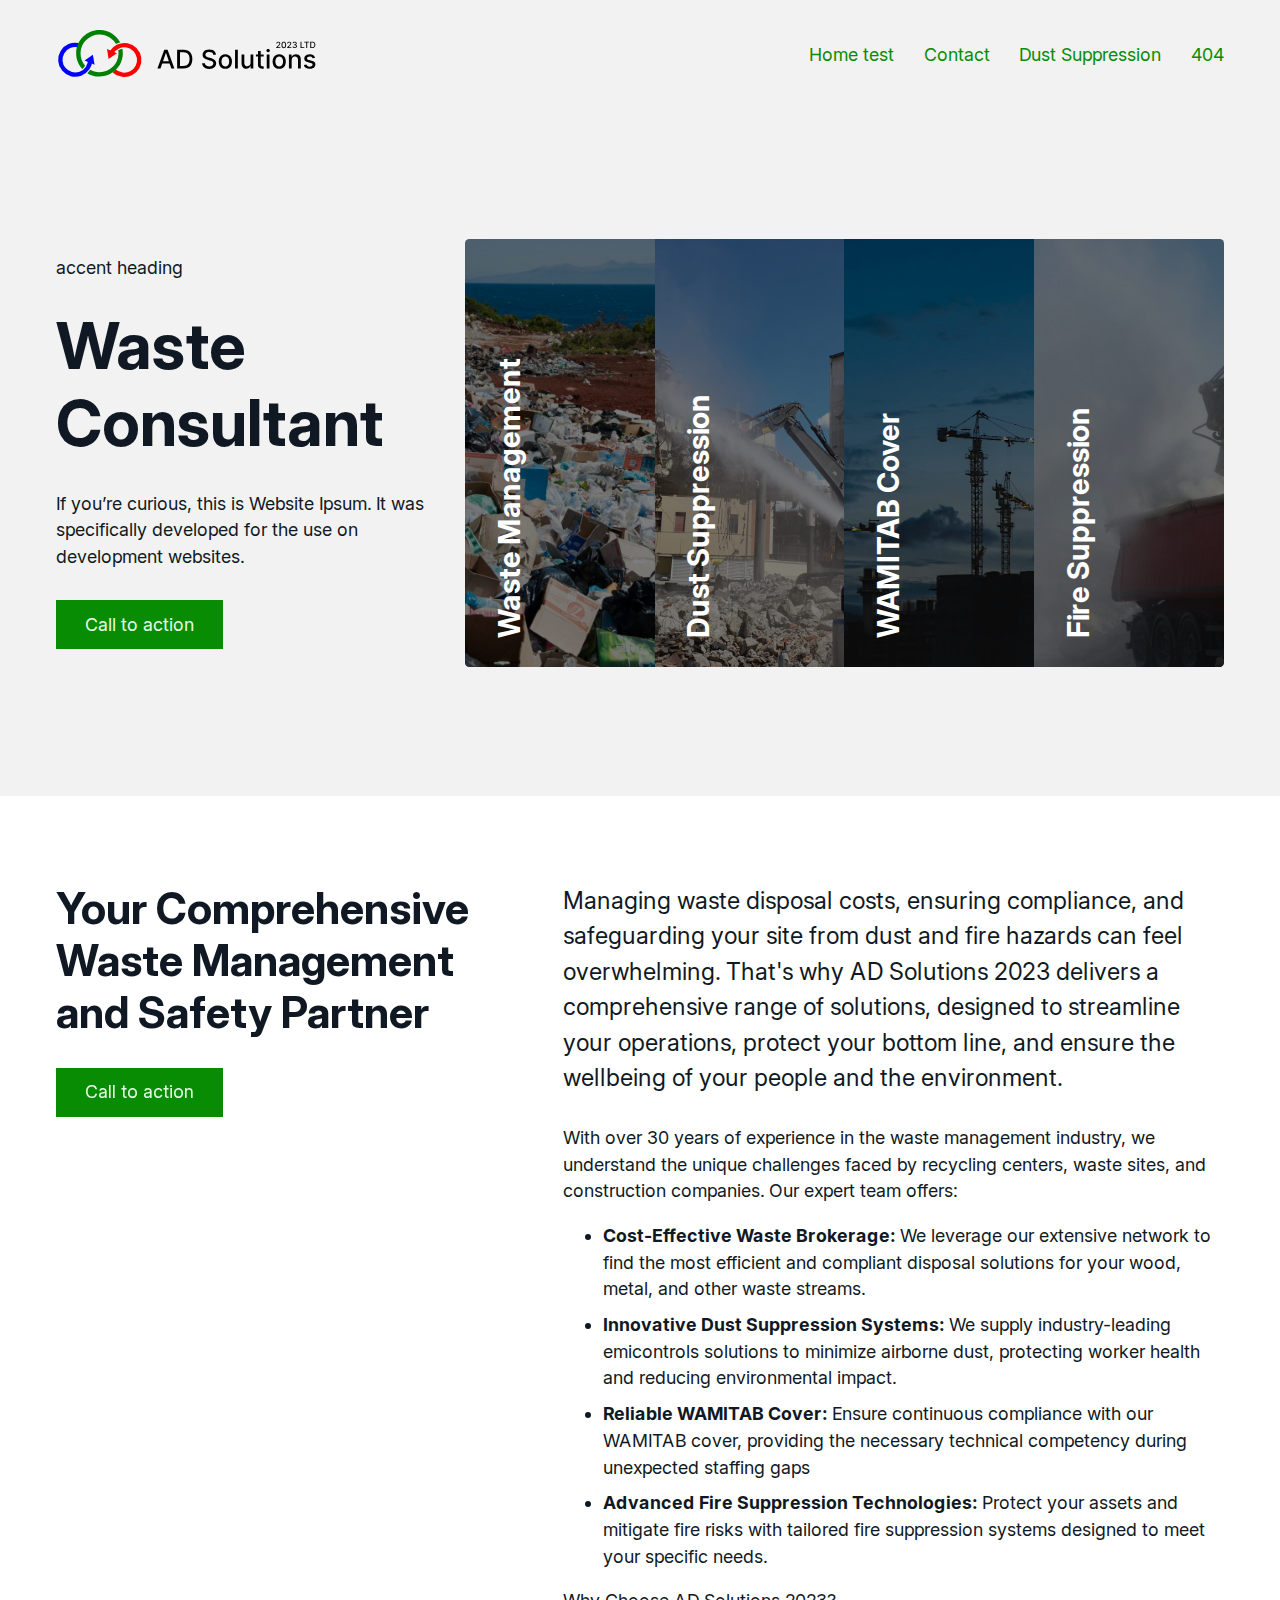
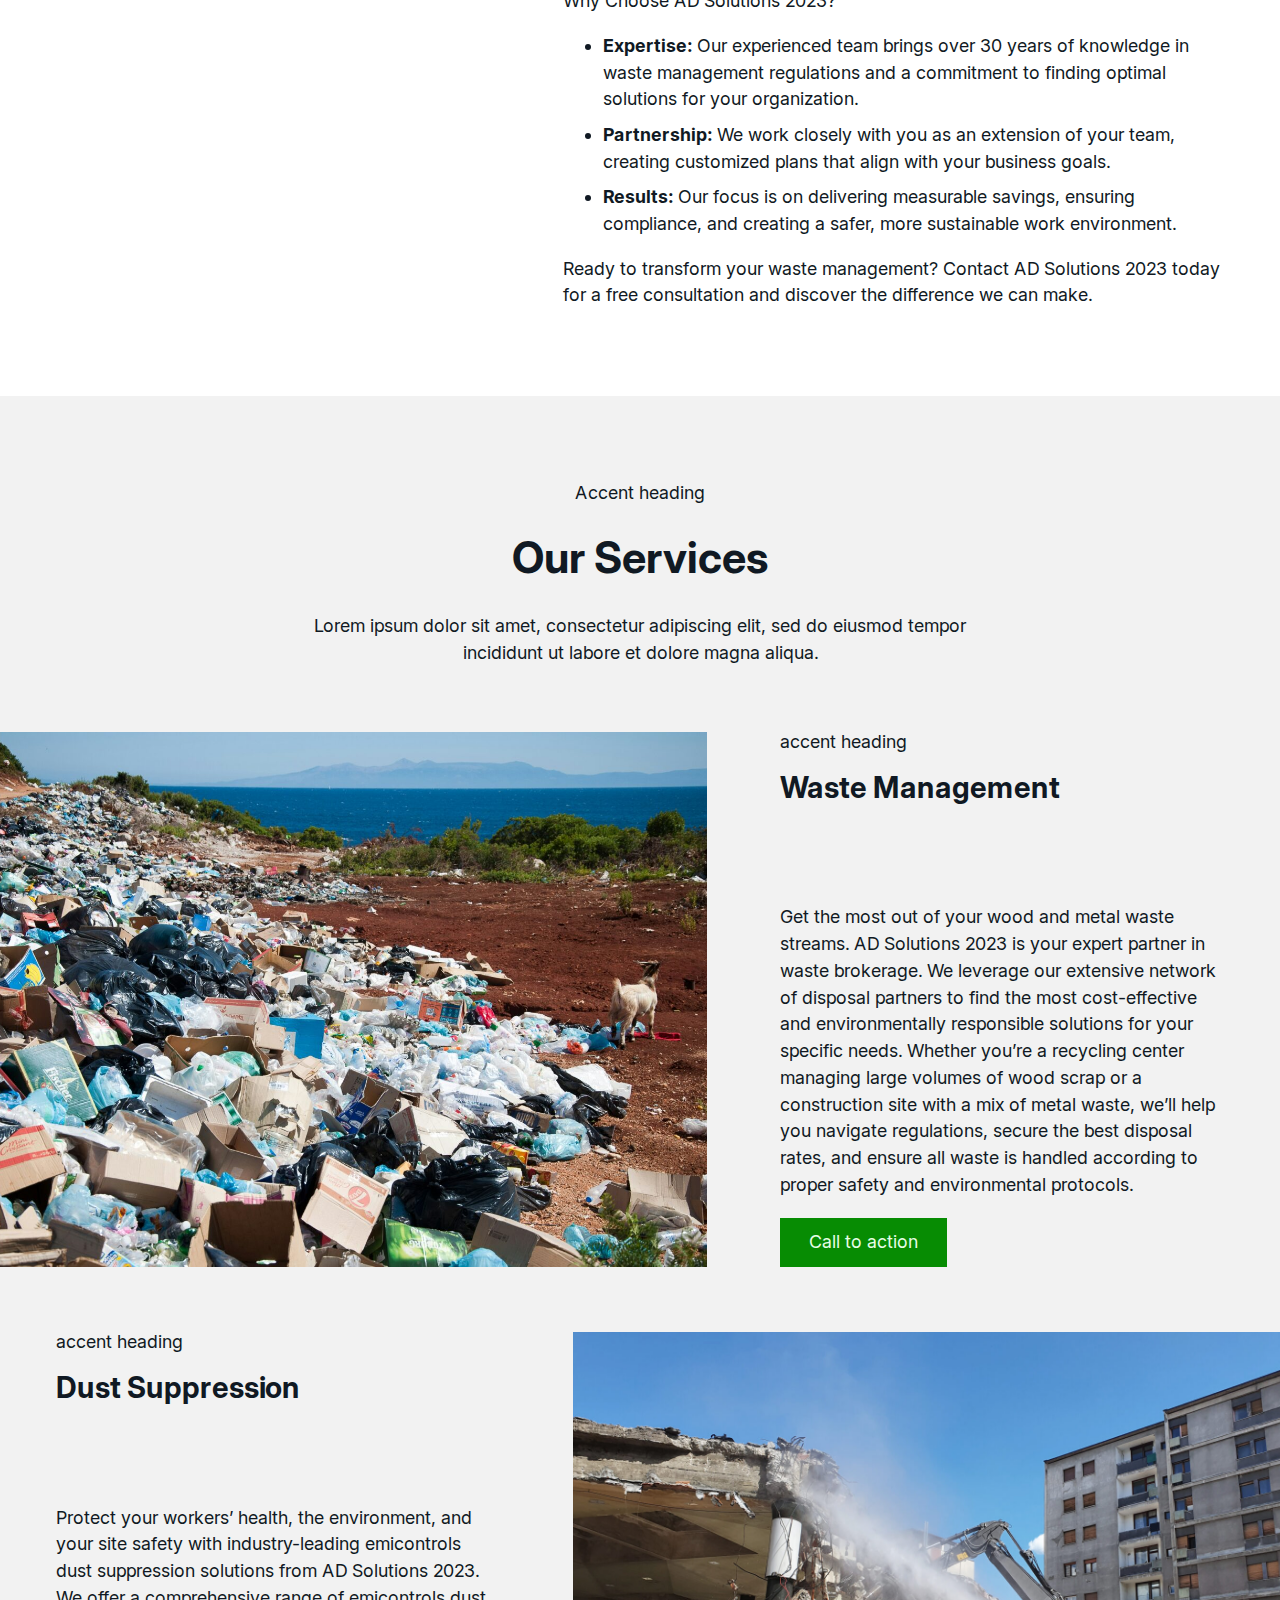
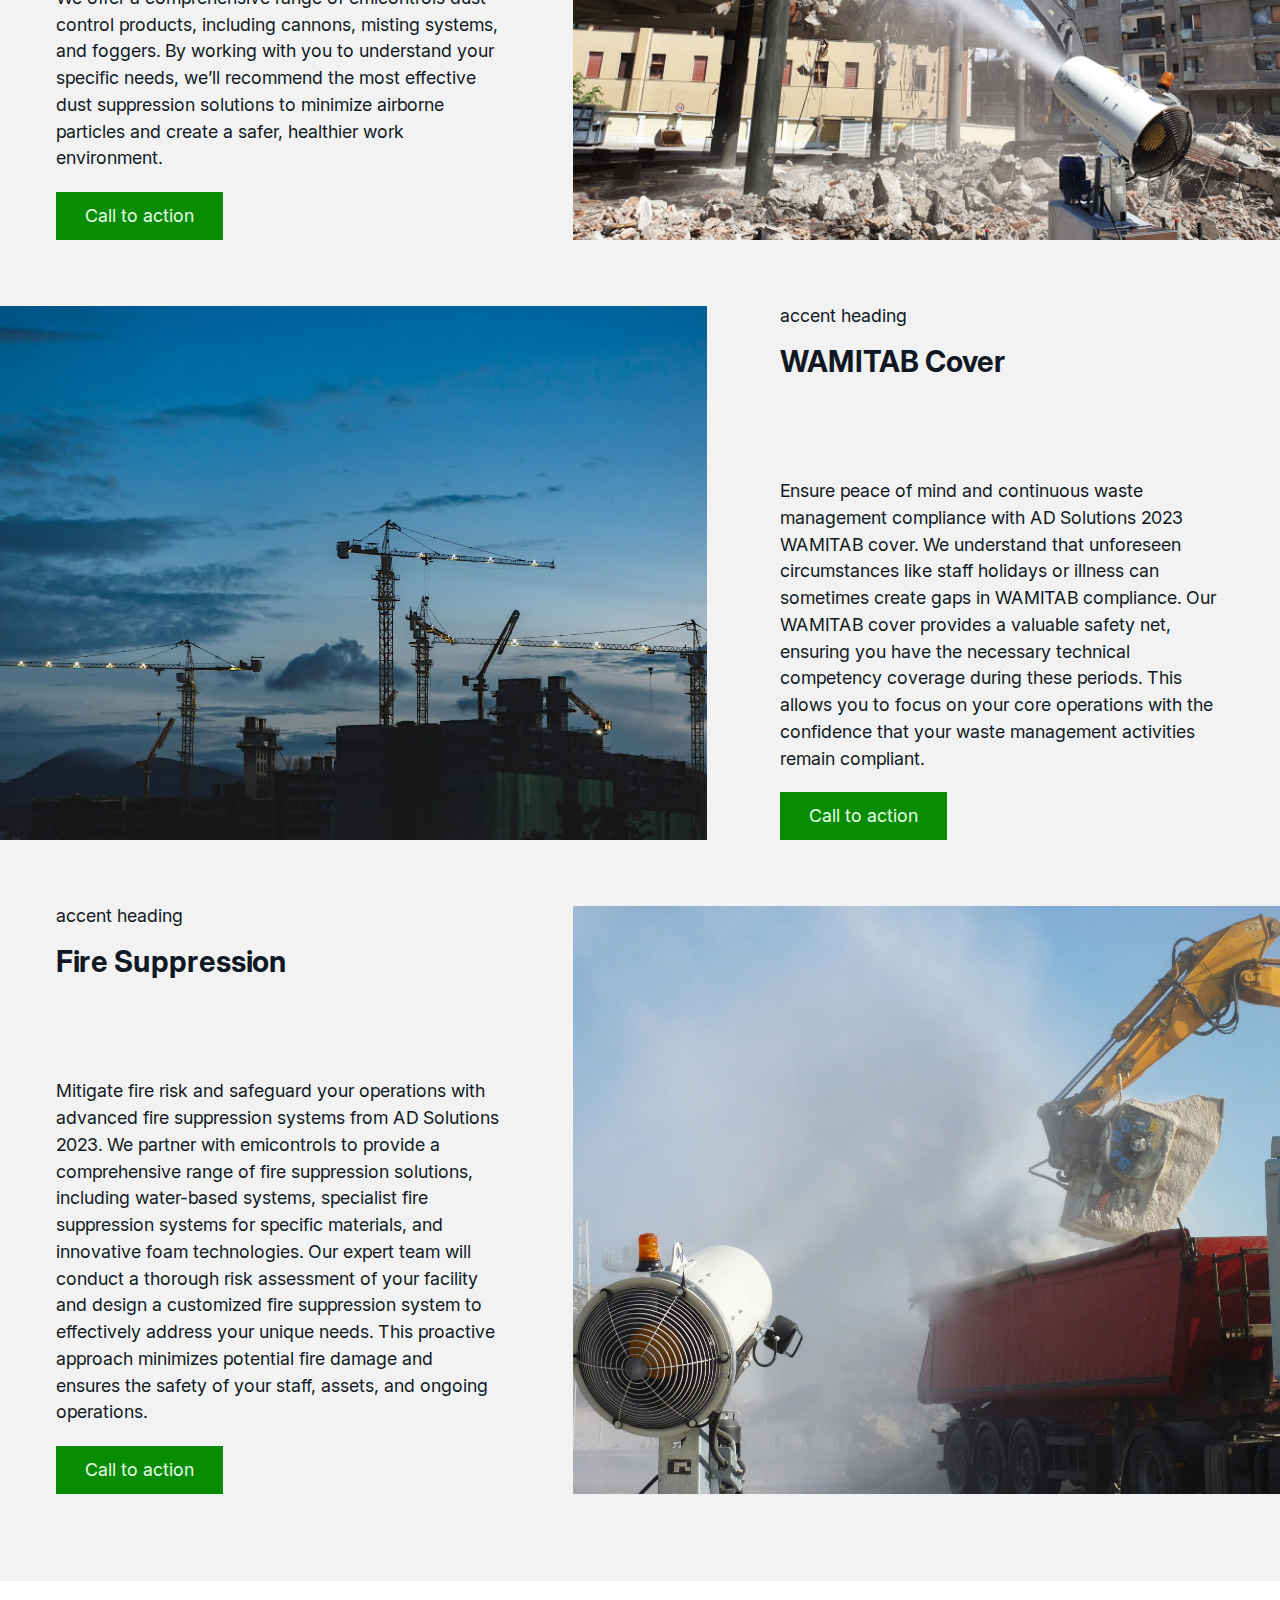
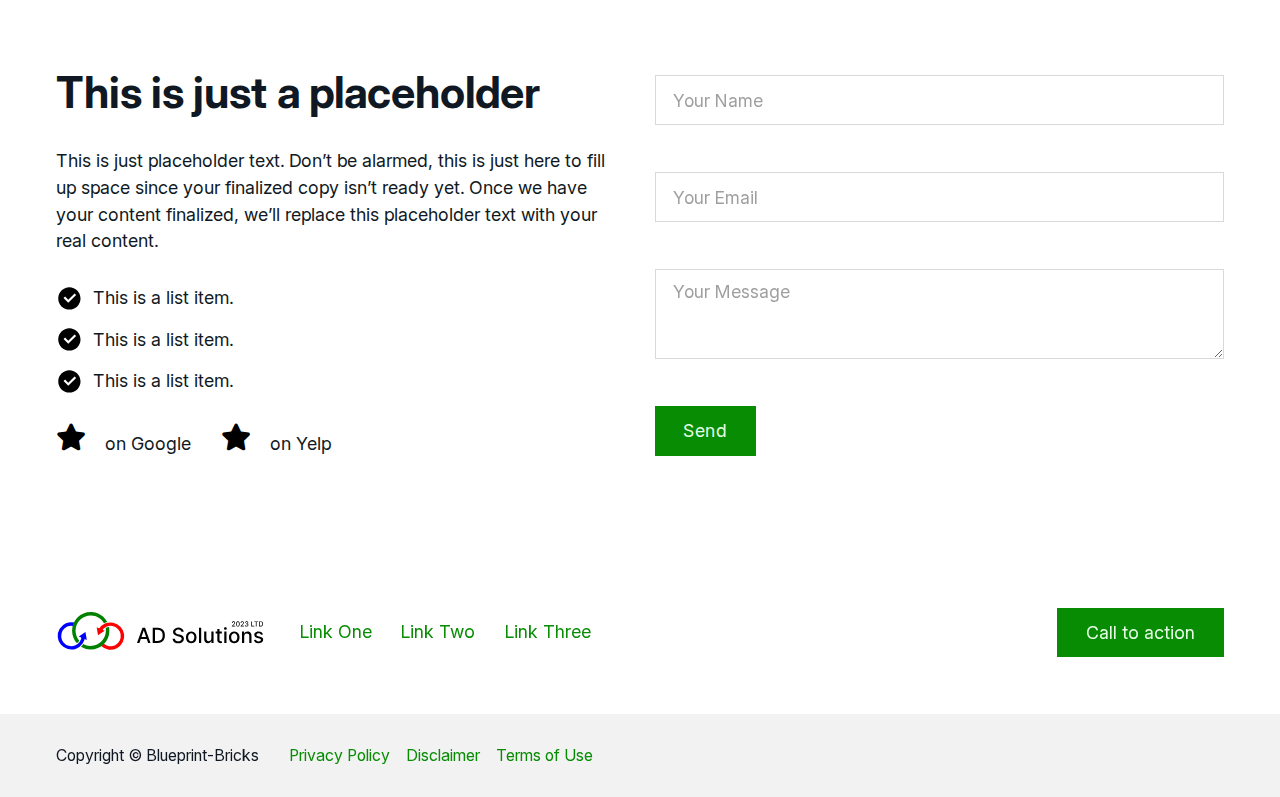
==== commit be15230e: "Updated/Added simply-static-1-1711623072" ====
--- a/index.html
+++ b/index.html
@@ -368,6 +368,7 @@
 <li id="menu-item-147" class="menu-item menu-item-type-post_type menu-item-object-page menu-item-home current-menu-item page_item page-item-121 current_page_item menu-item-147 bricks-menu-item"><a href="/" aria-current="page">Home test</a></li>
 <li id="menu-item-146" class="menu-item menu-item-type-post_type menu-item-object-page menu-item-146 bricks-menu-item"><a href="/contact/">Contact</a></li>
 <li id="menu-item-149" class="menu-item menu-item-type-post_type menu-item-object-page menu-item-149 bricks-menu-item"><a href="/dust-suppression/">Dust Suppression</a></li>
+<li id="menu-item-197" class="menu-item menu-item-type-post_type menu-item-object-page menu-item-197 bricks-menu-item"><a href="/404-2/">404</a></li>
 </ul></nav>			<button class="bricks-mobile-menu-toggle" aria-haspopup="true" aria-label="Mobile menu" aria-expanded="false">
 				<span class="bar-top"></span>
 				<span class="bar-center"></span>
@@ -377,6 +378,7 @@
 <li class="menu-item menu-item-type-post_type menu-item-object-page menu-item-home current-menu-item page_item page-item-121 current_page_item menu-item-147 bricks-menu-item"><a href="/" aria-current="page">Home test</a></li>
 <li class="menu-item menu-item-type-post_type menu-item-object-page menu-item-146 bricks-menu-item"><a href="/contact/">Contact</a></li>
 <li class="menu-item menu-item-type-post_type menu-item-object-page menu-item-149 bricks-menu-item"><a href="/dust-suppression/">Dust Suppression</a></li>
+<li class="menu-item menu-item-type-post_type menu-item-object-page menu-item-197 bricks-menu-item"><a href="/404-2/">404</a></li>
 </ul></nav><div class="bricks-mobile-menu-overlay"></div>
 </div>
 </div></div></header><main id="brx-content"><section class="brxe-section fr-feature-section-romeo hero"><div class="brxe-container fr-feature-grid-romeo hero__feature-grid-romeo">
@@ -387,28 +389,28 @@
 <a class="brxe-button btn--action hero__cta bricks-button bricks-background-primary" href="#">Call to action</a>
 </div>
 <ul class="brxe-block fr-feature-romeo hero__feature-romeo">
-<li class="brxe-a76454 brxe-block fr-feature-card-romeo hero__feature-card-romeo" data-interactions="[{&quot;id&quot;:&quot;hnhofk&quot;,&quot;trigger&quot;:&quot;mouseenter&quot;,&quot;action&quot;:&quot;setAttribute&quot;,&quot;actionAttributeKey&quot;:&quot;class&quot;,&quot;actionAttributeValue&quot;:&quot;is-hover&quot;},{&quot;id&quot;:&quot;nafkin&quot;,&quot;trigger&quot;:&quot;mouseleave&quot;,&quot;action&quot;:&quot;removeAttribute&quot;,&quot;actionAttributeKey&quot;:&quot;class&quot;,&quot;actionAttributeValue&quot;:&quot;is-hover&quot;}]" data-interaction-id="c9deb6" data-interaction-loop-id="a76454:0:post:85">
+<li class="brxe-a76454 brxe-block fr-feature-card-romeo hero__feature-card-romeo" data-interactions="[{&quot;id&quot;:&quot;hnhofk&quot;,&quot;trigger&quot;:&quot;mouseenter&quot;,&quot;action&quot;:&quot;setAttribute&quot;,&quot;actionAttributeKey&quot;:&quot;class&quot;,&quot;actionAttributeValue&quot;:&quot;is-hover&quot;},{&quot;id&quot;:&quot;nafkin&quot;,&quot;trigger&quot;:&quot;mouseleave&quot;,&quot;action&quot;:&quot;removeAttribute&quot;,&quot;actionAttributeKey&quot;:&quot;class&quot;,&quot;actionAttributeValue&quot;:&quot;is-hover&quot;}]" data-interaction-id="de8a3b" data-interaction-loop-id="a76454:0:post:85">
 <img width="1920" height="1275" src="/wp-content/uploads/antoine-giret-7_TSzqJms4w-unsplash-1920x1275.jpg" class="brxe-65f2c7 brxe-image fr-feature-card-romeo__media hero__media css-filter size-large" alt="" loading="eager" decoding="async" fetchpriority="high" srcset="/wp-content/uploads/antoine-giret-7_TSzqJms4w-unsplash-1920x1275.jpg 1920w, /wp-content/uploads/antoine-giret-7_TSzqJms4w-unsplash-960x638.jpg 960w, /wp-content/uploads/antoine-giret-7_TSzqJms4w-unsplash-768x510.jpg 768w, /wp-content/uploads/antoine-giret-7_TSzqJms4w-unsplash-1536x1020.jpg 1536w, /wp-content/uploads/antoine-giret-7_TSzqJms4w-unsplash-2048x1360.jpg 2048w" sizes="(max-width: 1920px) 100vw, 1920px"><div class="brxe-c012b6 brxe-div fr-feature-card-romeo__overlay hero__overlay"></div>
 <span class="brxe-447079 brxe-text-basic fr-feature-card-romeo__heading--vert hero__vertical-heading">Waste Management</span><div class="brxe-2345b4 brxe-div fr-feature-card-romeo__inner hero__inner">
 <h3 class="brxe-470840 brxe-heading fr-feature-card-romeo__heading clickable-parent hero__heading"><a href="#waste">Waste Management</a></h3>
 <p class="brxe-cc5718 brxe-text-basic fr-feature-card-romeo__lede hero__lede">We'll focus on finding the most cost-effective and compliant disposal solutions for your specific waste streams.</p>
 </div>
 </li>
-<li class="brxe-a76454 brxe-block fr-feature-card-romeo hero__feature-card-romeo" data-interactions="[{&quot;id&quot;:&quot;hnhofk&quot;,&quot;trigger&quot;:&quot;mouseenter&quot;,&quot;action&quot;:&quot;setAttribute&quot;,&quot;actionAttributeKey&quot;:&quot;class&quot;,&quot;actionAttributeValue&quot;:&quot;is-hover&quot;},{&quot;id&quot;:&quot;nafkin&quot;,&quot;trigger&quot;:&quot;mouseleave&quot;,&quot;action&quot;:&quot;removeAttribute&quot;,&quot;actionAttributeKey&quot;:&quot;class&quot;,&quot;actionAttributeValue&quot;:&quot;is-hover&quot;}]" data-interaction-id="978f72" data-interaction-loop-id="a76454:1:post:84">
+<li class="brxe-a76454 brxe-block fr-feature-card-romeo hero__feature-card-romeo" data-interactions="[{&quot;id&quot;:&quot;hnhofk&quot;,&quot;trigger&quot;:&quot;mouseenter&quot;,&quot;action&quot;:&quot;setAttribute&quot;,&quot;actionAttributeKey&quot;:&quot;class&quot;,&quot;actionAttributeValue&quot;:&quot;is-hover&quot;},{&quot;id&quot;:&quot;nafkin&quot;,&quot;trigger&quot;:&quot;mouseleave&quot;,&quot;action&quot;:&quot;removeAttribute&quot;,&quot;actionAttributeKey&quot;:&quot;class&quot;,&quot;actionAttributeValue&quot;:&quot;is-hover&quot;}]" data-interaction-id="03ffd5" data-interaction-loop-id="a76454:1:post:84">
 <img width="1920" height="1440" src="/wp-content/uploads/EmiControls_V7_145258-1920x1440.jpg" class="brxe-65f2c7 brxe-image fr-feature-card-romeo__media hero__media css-filter size-large" alt="" loading="eager" decoding="async" srcset="/wp-content/uploads/EmiControls_V7_145258-1920x1440.jpg 1920w, /wp-content/uploads/EmiControls_V7_145258-960x720.jpg 960w, /wp-content/uploads/EmiControls_V7_145258-768x576.jpg 768w, /wp-content/uploads/EmiControls_V7_145258-1536x1152.jpg 1536w, /wp-content/uploads/EmiControls_V7_145258-2048x1536.jpg 2048w" sizes="(max-width: 1920px) 100vw, 1920px"><div class="brxe-c012b6 brxe-div fr-feature-card-romeo__overlay hero__overlay"></div>
 <span class="brxe-447079 brxe-text-basic fr-feature-card-romeo__heading--vert hero__vertical-heading">Dust Suppression</span><div class="brxe-2345b4 brxe-div fr-feature-card-romeo__inner hero__inner">
 <h3 class="brxe-470840 brxe-heading fr-feature-card-romeo__heading clickable-parent hero__heading"><a href="#dust">Dust Suppression</a></h3>
 <p class="brxe-cc5718 brxe-text-basic fr-feature-card-romeo__lede hero__lede">We'll highlight the benefits of minimizing dust for worker health, environmental impact, and site safety.</p>
 </div>
 </li>
-<li class="brxe-a76454 brxe-block fr-feature-card-romeo hero__feature-card-romeo" data-interactions="[{&quot;id&quot;:&quot;hnhofk&quot;,&quot;trigger&quot;:&quot;mouseenter&quot;,&quot;action&quot;:&quot;setAttribute&quot;,&quot;actionAttributeKey&quot;:&quot;class&quot;,&quot;actionAttributeValue&quot;:&quot;is-hover&quot;},{&quot;id&quot;:&quot;nafkin&quot;,&quot;trigger&quot;:&quot;mouseleave&quot;,&quot;action&quot;:&quot;removeAttribute&quot;,&quot;actionAttributeKey&quot;:&quot;class&quot;,&quot;actionAttributeValue&quot;:&quot;is-hover&quot;}]" data-interaction-id="f54c76" data-interaction-loop-id="a76454:2:post:83">
+<li class="brxe-a76454 brxe-block fr-feature-card-romeo hero__feature-card-romeo" data-interactions="[{&quot;id&quot;:&quot;hnhofk&quot;,&quot;trigger&quot;:&quot;mouseenter&quot;,&quot;action&quot;:&quot;setAttribute&quot;,&quot;actionAttributeKey&quot;:&quot;class&quot;,&quot;actionAttributeValue&quot;:&quot;is-hover&quot;},{&quot;id&quot;:&quot;nafkin&quot;,&quot;trigger&quot;:&quot;mouseleave&quot;,&quot;action&quot;:&quot;removeAttribute&quot;,&quot;actionAttributeKey&quot;:&quot;class&quot;,&quot;actionAttributeValue&quot;:&quot;is-hover&quot;}]" data-interaction-id="dcaf82" data-interaction-loop-id="a76454:2:post:83">
 <img width="1920" height="1282" src="/wp-content/uploads/ej-yao-D46mXLsQRJw-unsplash-1920x1282.jpg" class="brxe-65f2c7 brxe-image fr-feature-card-romeo__media hero__media css-filter size-large" alt="" loading="eager" decoding="async" srcset="/wp-content/uploads/ej-yao-D46mXLsQRJw-unsplash-1920x1282.jpg 1920w, /wp-content/uploads/ej-yao-D46mXLsQRJw-unsplash-960x641.jpg 960w, /wp-content/uploads/ej-yao-D46mXLsQRJw-unsplash-768x513.jpg 768w, /wp-content/uploads/ej-yao-D46mXLsQRJw-unsplash-1536x1025.jpg 1536w, /wp-content/uploads/ej-yao-D46mXLsQRJw-unsplash-2048x1367.jpg 2048w" sizes="(max-width: 1920px) 100vw, 1920px"><div class="brxe-c012b6 brxe-div fr-feature-card-romeo__overlay hero__overlay"></div>
 <span class="brxe-447079 brxe-text-basic fr-feature-card-romeo__heading--vert hero__vertical-heading">WAMITAB Cover</span><div class="brxe-2345b4 brxe-div fr-feature-card-romeo__inner hero__inner">
 <h3 class="brxe-470840 brxe-heading fr-feature-card-romeo__heading clickable-parent hero__heading"><a href="#consultancy">WAMITAB Cover</a></h3>
 <p class="brxe-cc5718 brxe-text-basic fr-feature-card-romeo__lede hero__lede">We'll emphasize the importance of compliance and the peace of mind that comes from having the proper coverage.</p>
 </div>
 </li>
-<li class="brxe-a76454 brxe-block fr-feature-card-romeo hero__feature-card-romeo" data-interactions="[{&quot;id&quot;:&quot;hnhofk&quot;,&quot;trigger&quot;:&quot;mouseenter&quot;,&quot;action&quot;:&quot;setAttribute&quot;,&quot;actionAttributeKey&quot;:&quot;class&quot;,&quot;actionAttributeValue&quot;:&quot;is-hover&quot;},{&quot;id&quot;:&quot;nafkin&quot;,&quot;trigger&quot;:&quot;mouseleave&quot;,&quot;action&quot;:&quot;removeAttribute&quot;,&quot;actionAttributeKey&quot;:&quot;class&quot;,&quot;actionAttributeValue&quot;:&quot;is-hover&quot;}]" data-interaction-id="0784fb" data-interaction-loop-id="a76454:3:post:108">
+<li class="brxe-a76454 brxe-block fr-feature-card-romeo hero__feature-card-romeo" data-interactions="[{&quot;id&quot;:&quot;hnhofk&quot;,&quot;trigger&quot;:&quot;mouseenter&quot;,&quot;action&quot;:&quot;setAttribute&quot;,&quot;actionAttributeKey&quot;:&quot;class&quot;,&quot;actionAttributeValue&quot;:&quot;is-hover&quot;},{&quot;id&quot;:&quot;nafkin&quot;,&quot;trigger&quot;:&quot;mouseleave&quot;,&quot;action&quot;:&quot;removeAttribute&quot;,&quot;actionAttributeKey&quot;:&quot;class&quot;,&quot;actionAttributeValue&quot;:&quot;is-hover&quot;}]" data-interaction-id="72e74f" data-interaction-loop-id="a76454:3:post:108">
 <img width="1920" height="1440" src="/wp-content/uploads/EmiControls_V7-Limestone_2-1920x1440.jpg" class="brxe-65f2c7 brxe-image fr-feature-card-romeo__media hero__media css-filter size-large" alt="" loading="eager" decoding="async" srcset="/wp-content/uploads/EmiControls_V7-Limestone_2-1920x1440.jpg 1920w, /wp-content/uploads/EmiControls_V7-Limestone_2-960x720.jpg 960w, /wp-content/uploads/EmiControls_V7-Limestone_2-768x576.jpg 768w, /wp-content/uploads/EmiControls_V7-Limestone_2-1536x1152.jpg 1536w, /wp-content/uploads/EmiControls_V7-Limestone_2-2048x1536.jpg 2048w" sizes="(max-width: 1920px) 100vw, 1920px"><div class="brxe-c012b6 brxe-div fr-feature-card-romeo__overlay hero__overlay"></div>
 <span class="brxe-447079 brxe-text-basic fr-feature-card-romeo__heading--vert hero__vertical-heading">Fire Suppression</span><div class="brxe-2345b4 brxe-div fr-feature-card-romeo__inner hero__inner">
 <h3 class="brxe-470840 brxe-heading fr-feature-card-romeo__heading clickable-parent hero__heading"><a href="#fire">Fire Suppression</a></h3>
@@ -522,20 +524,20 @@
 <div class="brxe-block fr-form-alpha__wrapper">		<form data-script-id="c2c822" class="brxe-form fr-contact-card-alpha__form form--light" method="post" data-element-id="c2c822">
 			
 				<div class="form-group" role="group" aria-labelledby="label-74f5f7">
-				<input id="form-field-3de478" name="form-field-74f5f7" aria-label="Name" type="text" value placeholder="Your Name" spellcheck="false">
+				<input id="form-field-52126f" name="form-field-74f5f7" aria-label="Name" type="text" value placeholder="Your Name" spellcheck="false">
 				
 				
 							</div>
 				
 				<div class="form-group" role="group" aria-labelledby="label-42ac96">
-				<input id="form-field-879328" name="form-field-42ac96" aria-label="Email" type="email" value placeholder="Your Email" required>
+				<input id="form-field-65c9c5" name="form-field-42ac96" aria-label="Email" type="email" value placeholder="Your Email" required>
 				
 				
 							</div>
 				
 				<div class="form-group" role="group" aria-labelledby="label-4dd6b4">
 				
-								<textarea id="form-field-5ebd54" name="form-field-4dd6b4" aria-label="Message" placeholder="Your Message" spellcheck="false" required></textarea>
+								<textarea id="form-field-d2bbd5" name="form-field-4dd6b4" aria-label="Message" placeholder="Your Message" spellcheck="false" required></textarea>
 				
 				
 							</div>
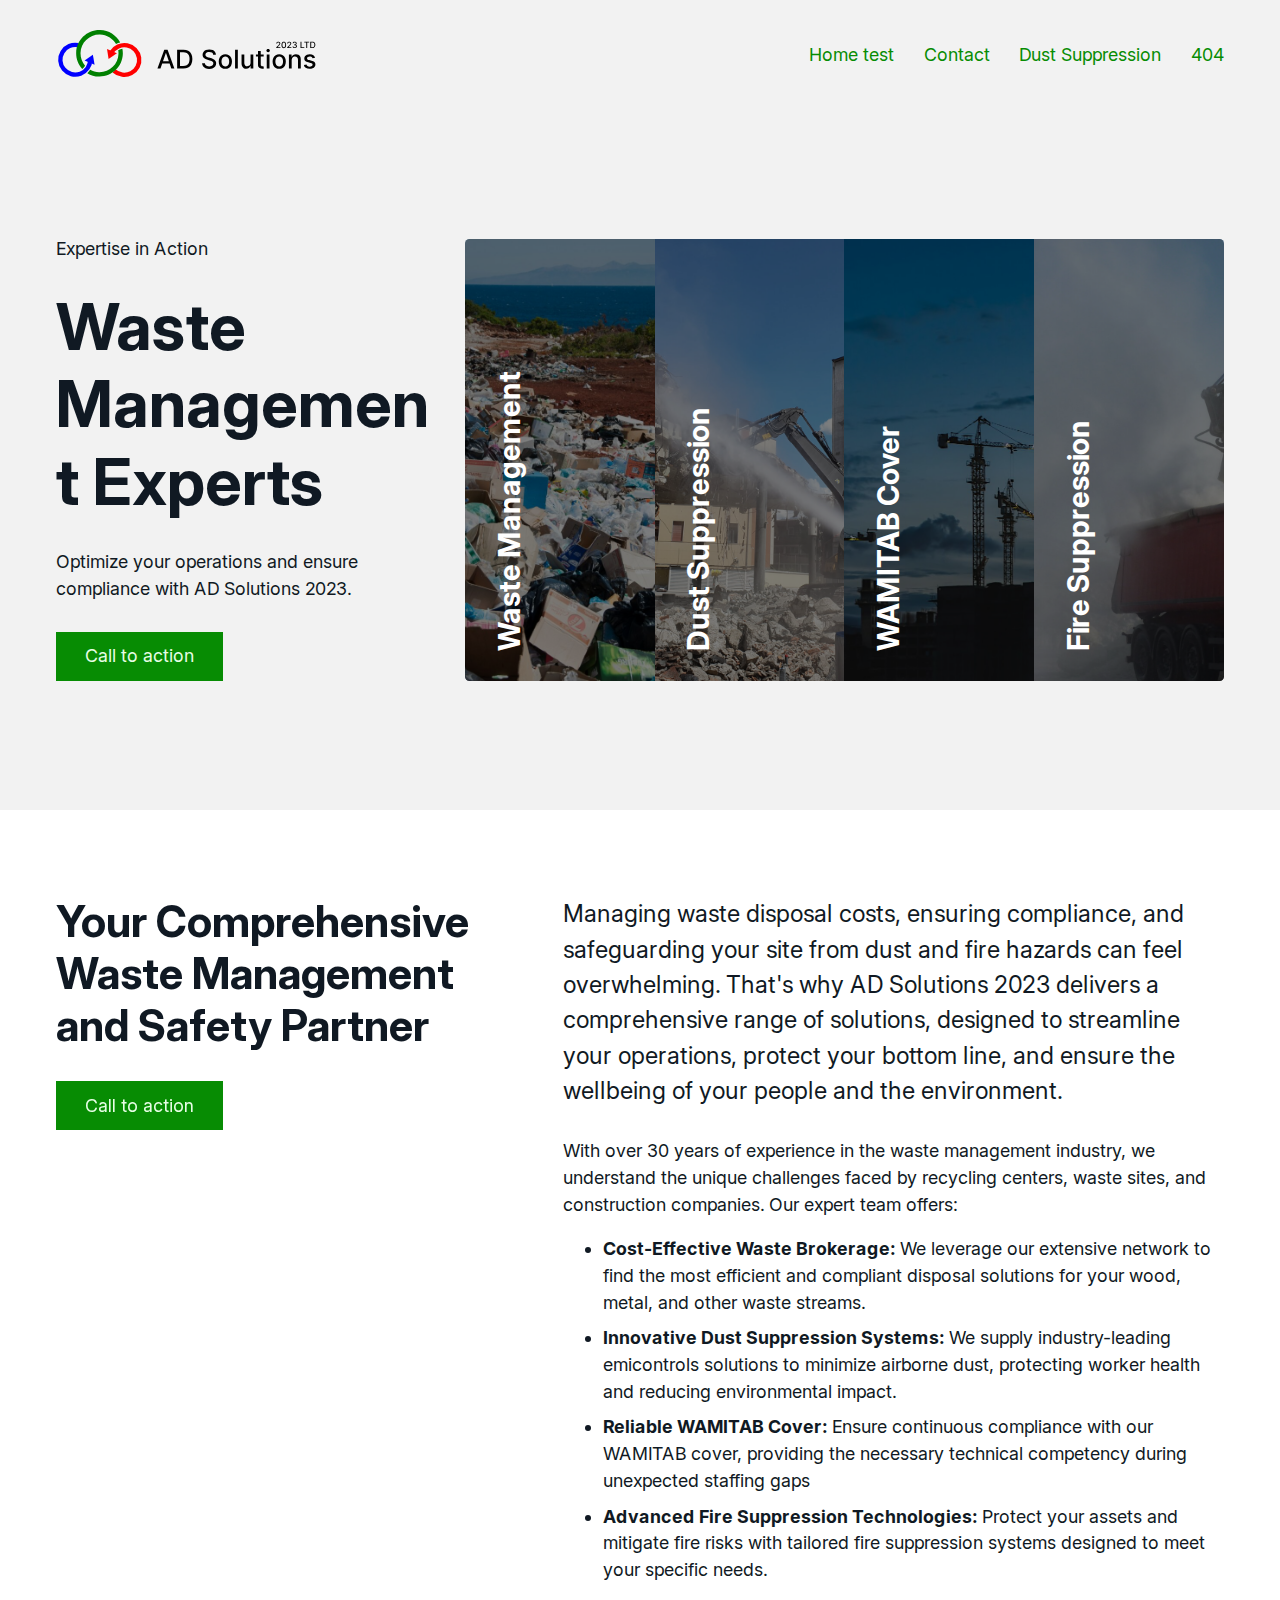
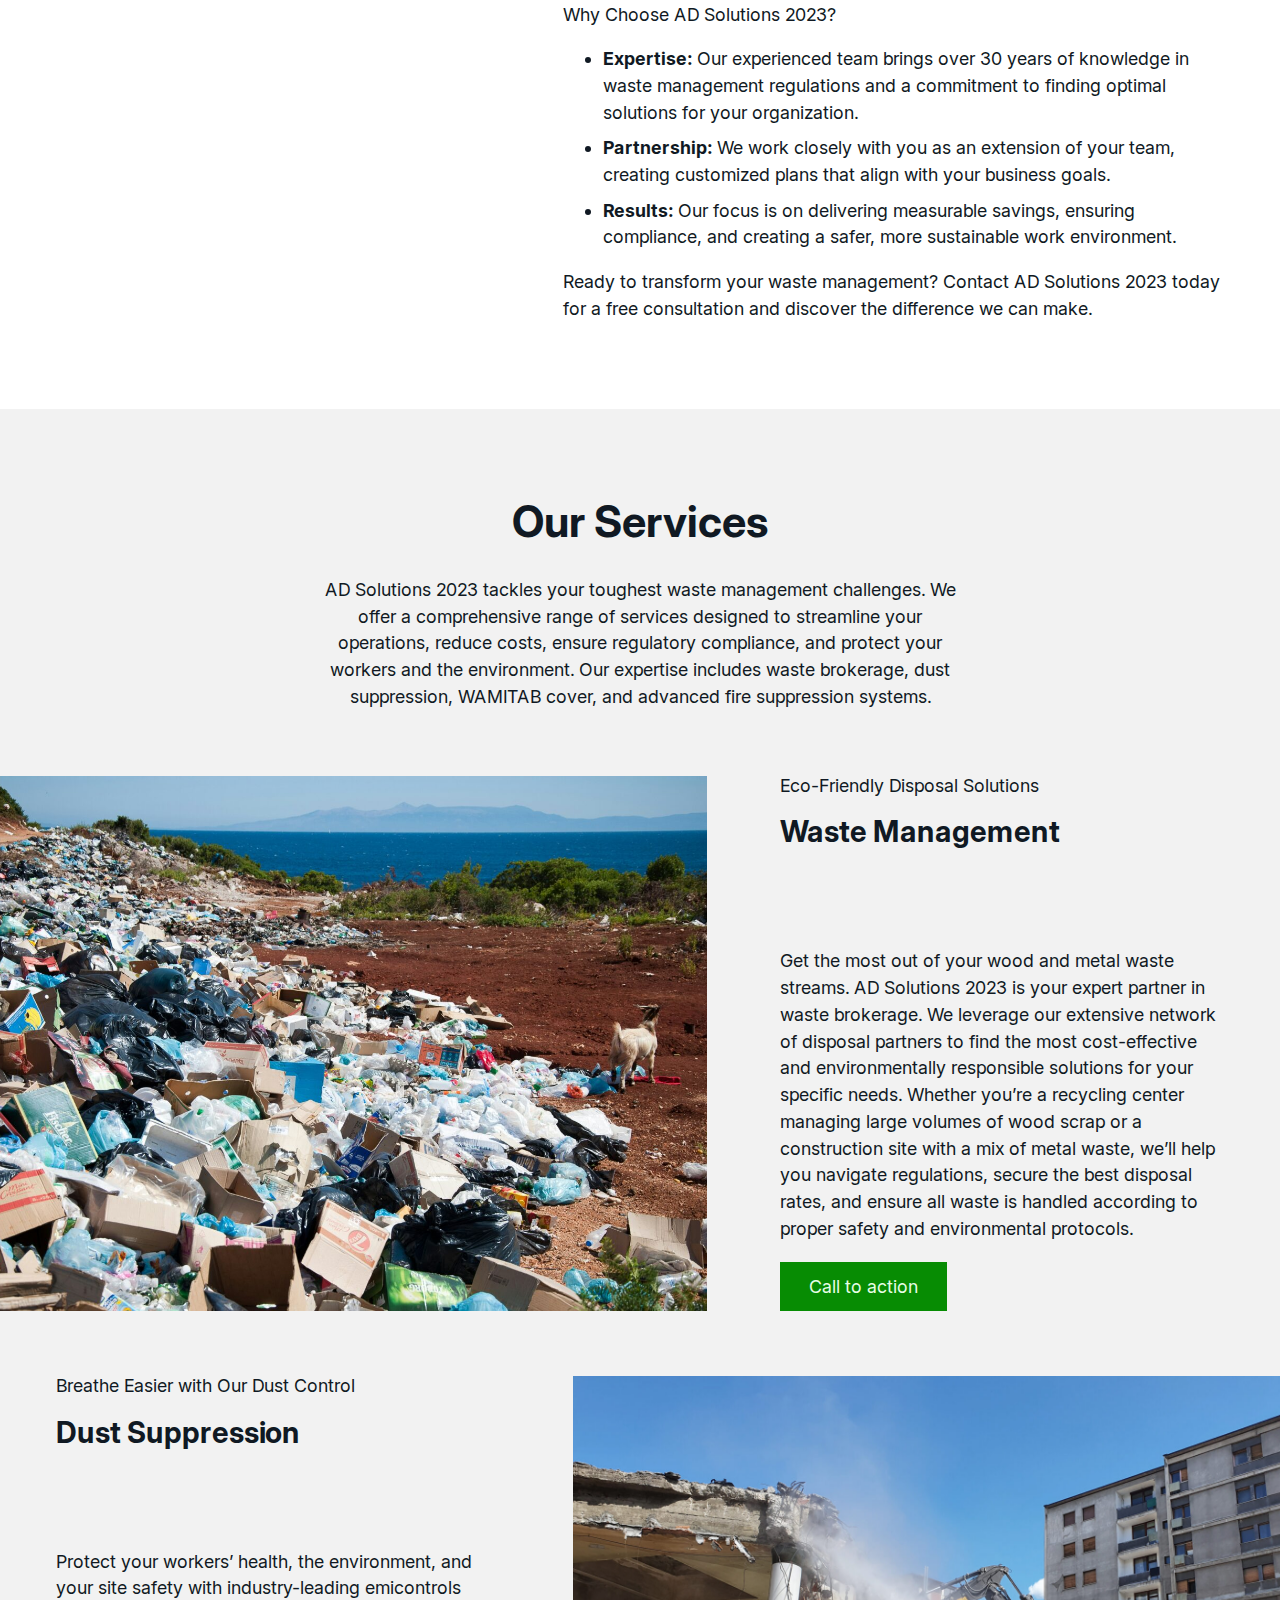
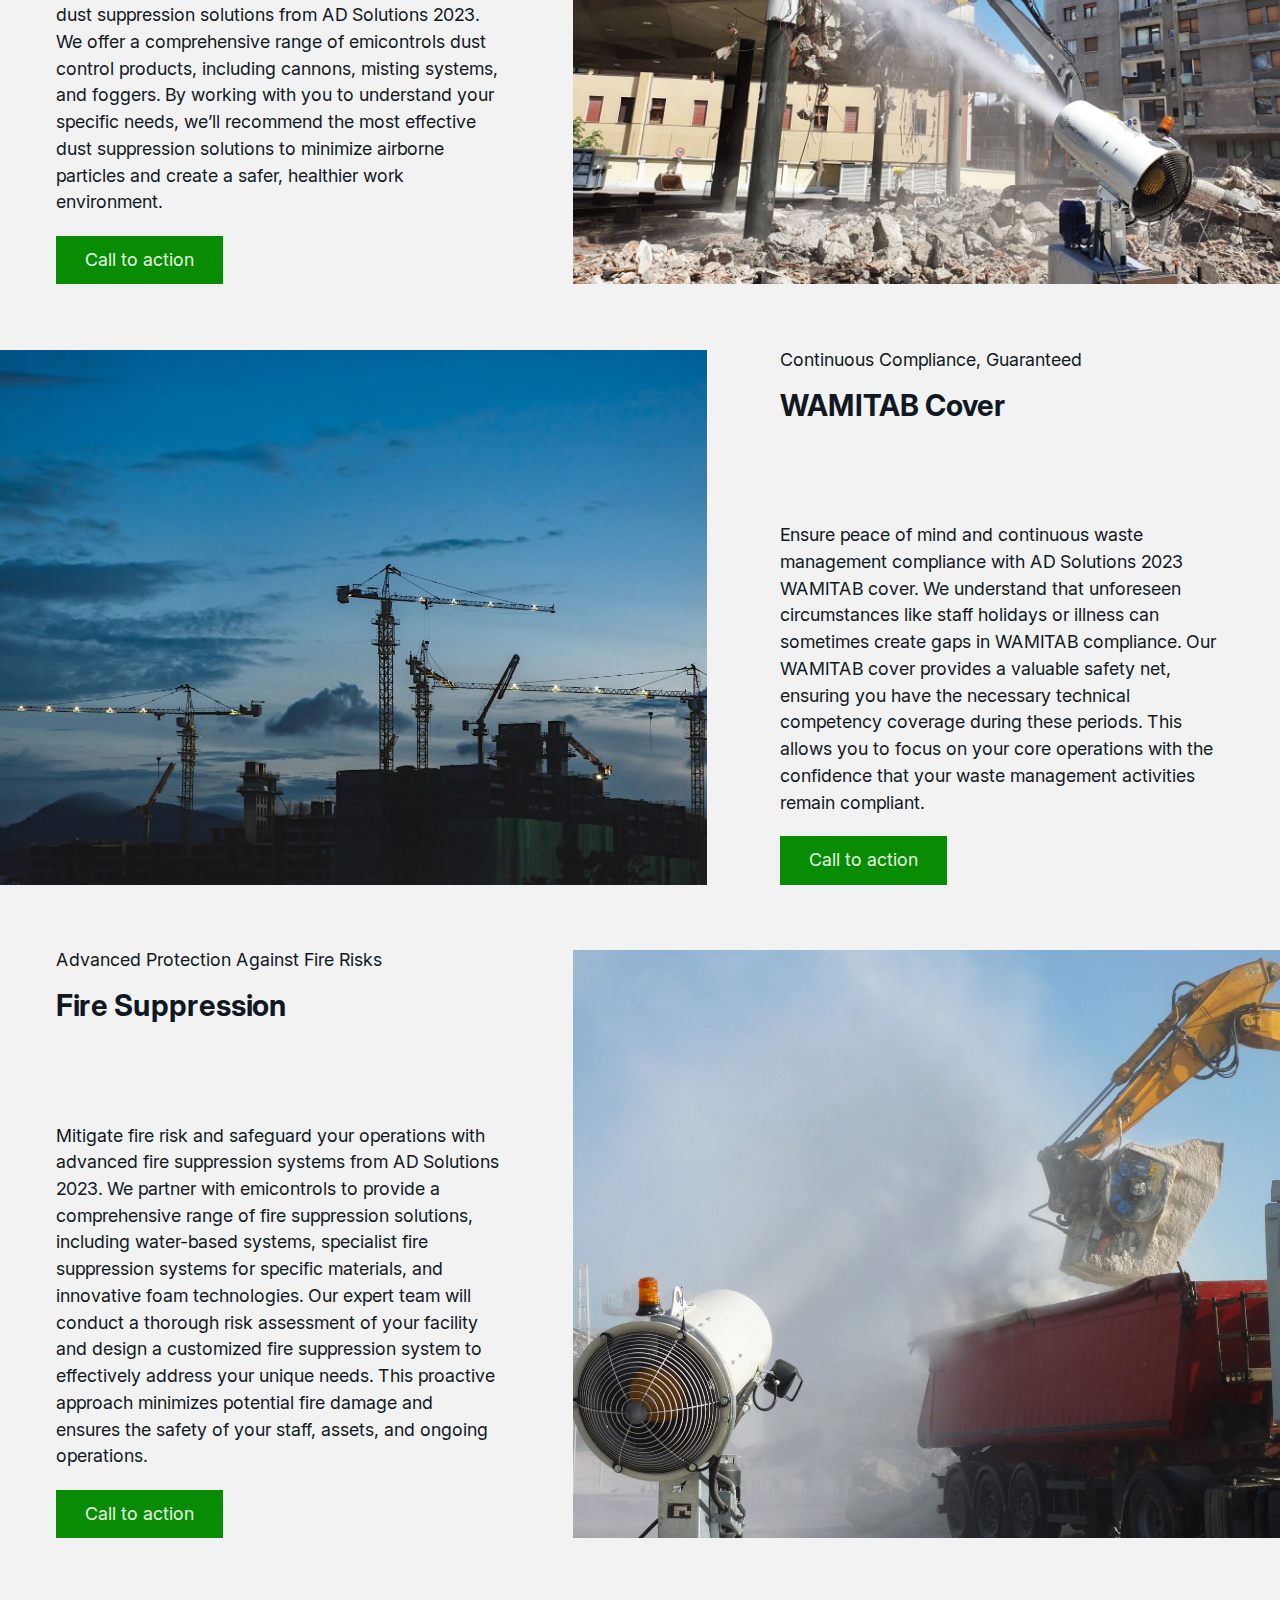
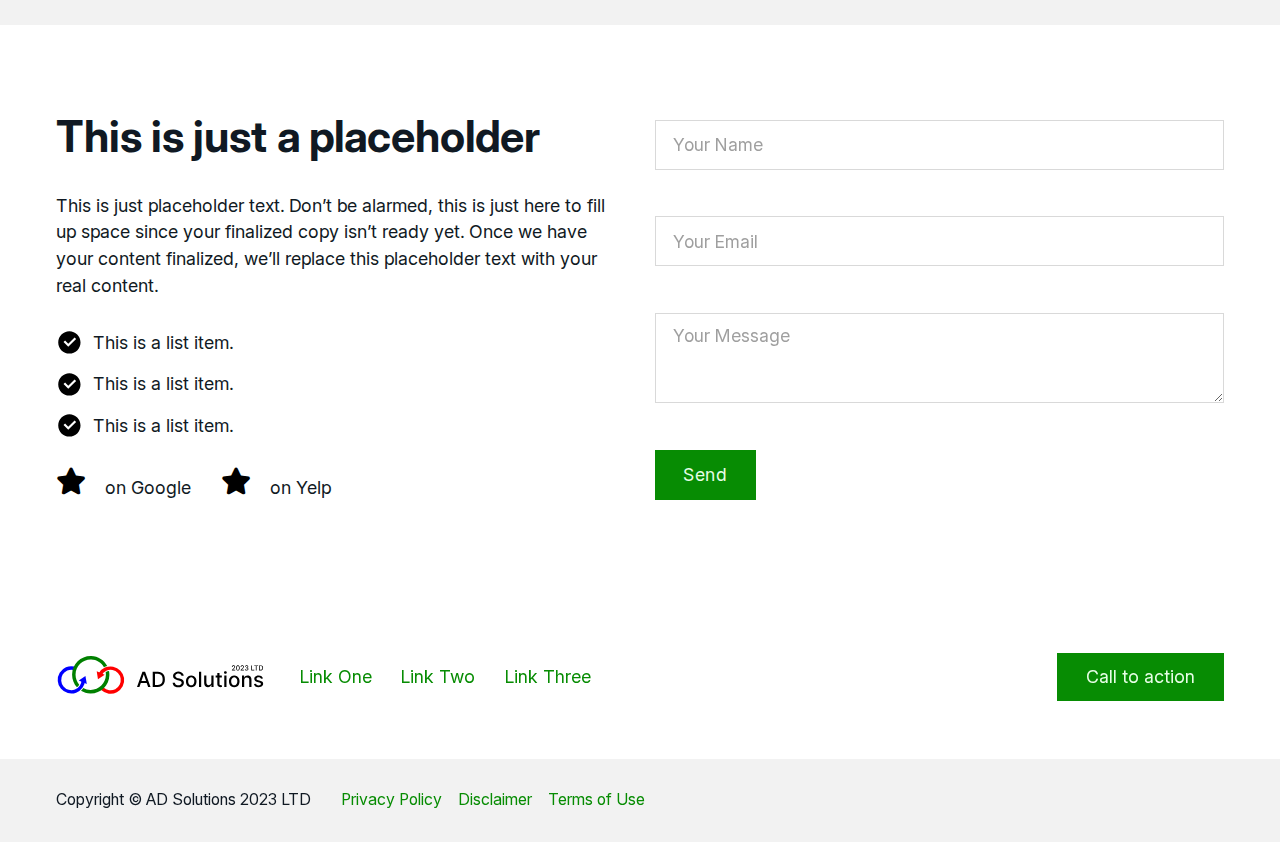
==== commit 84b03f5f: "Updated/Added simply-static-1-1711805969" ====
--- a/index.html
+++ b/index.html
@@ -3,7 +3,7 @@
 <head>
 <meta charset="UTF-8">
 <meta name="viewport" content="width=device-width, initial-scale=1">
-<title>Blueprint-Bricks</title>
+<title>AD Solutions 2023 LTD</title>
 <meta name="robots" content="max-image-preview:large">
 <style id="classic-theme-styles-inline-css">/*! This file is auto-generated */
 .wp-block-button__link{color:#fff;background-color:#32373c;border-radius:9999px;box-shadow:none;text-decoration:none;padding:calc(.667em + 2px) calc(1.333em + 2px);font-size:1.125em}.wp-block-file__button{background:#32373c;color:#fff;text-decoration:none}</style>
@@ -15,7 +15,7 @@
 <link rel="stylesheet" id="bricks-color-palettes-css" href="/wp-content/uploads/bricks/css/color-palettes.min.css?ver=1710435124" media="all">
 <link rel="stylesheet" id="bricks-theme-style-global-css" href="/wp-content/uploads/bricks/css/theme-style-global.min.css?ver=1711123056" media="all">
 <link rel="stylesheet" id="bricks-post-35-css" href="/wp-content/uploads/bricks/css/post-35.min.css?ver=1711115990" media="all">
-<link rel="stylesheet" id="bricks-post-121-css" href="/wp-content/uploads/bricks/css/post-121.min.css?ver=1710508475" media="all">
+<link rel="stylesheet" id="bricks-post-121-css" href="/wp-content/uploads/bricks/css/post-121.min.css?ver=1711643781" media="all">
 <link rel="stylesheet" id="bricks-post-39-css" href="/wp-content/uploads/bricks/css/post-39.min.css?ver=1710435125" media="all">
 <link rel="stylesheet" id="bricks-font-awesome-6-css" href="/wp-content/themes/bricks/assets/css/libs/font-awesome-6.min.css?ver=1710435089" media="all">
 <link rel="stylesheet" id="automaticcss-bricks-css" href="/wp-content/uploads/automatic-css/automatic-bricks.css?ver=1711115721" media="all">
@@ -353,7 +353,9 @@
 <link rel="canonical" href="/">
 <link rel="alternate" type="application/json+oembed" href="/wp-json/oembed/1.0/embed?url=https%3A%2F%2F%2F">
 <link rel="alternate" type="text/xml+oembed" href="/wp-json/oembed/1.0/embed?url=https%3A%2F%2F%2F#038;format=xml">
-<link rel="icon" href="/wp-content/uploads/cropped-favicon-32x32.png" sizes="32x32">
+
+		            <meta name="ssh-thank-you-path" content="/dust-suppression/">
+				<link rel="icon" href="/wp-content/uploads/cropped-favicon-32x32.png" sizes="32x32">
 <link rel="icon" href="/wp-content/uploads/cropped-favicon-192x192.png" sizes="192x192">
 <link rel="apple-touch-icon" href="/wp-content/uploads/cropped-favicon-180x180.png">
 <meta name="msapplication-TileImage" content="/wp-content/uploads/cropped-favicon-270x270.png">
@@ -363,7 +365,7 @@
 
 					<a class="skip-link" href="#brx-footer" aria-label="Skip to footer">Skip to footer</a>
 			<header id="brx-header"><div class="brxe-section fr-header-alpha"><div class="brxe-container fr-header-alpha__inner">
-<a class="brxe-image fr-header-alpha__logo fr-logo tag" href="/" aria-current="page"><img src="/wp-content/uploads/AD-Logo.svg" class="css-filter size-full" alt="Blueprint-Bricks logo" loading="eager" decoding="async"></a><div id="brxe-766e35" data-script-id="766e35" class="brxe-nav-menu fr-nav-alpha">
+<a class="brxe-image fr-header-alpha__logo fr-logo tag" href="/" aria-current="page"><img src="/wp-content/uploads/AD-Logo.svg" class="css-filter size-full" alt="AD Solutions 2023 LTD logo" loading="eager" decoding="async"></a><div id="brxe-766e35" data-script-id="766e35" class="brxe-nav-menu fr-nav-alpha">
 <nav class="bricks-nav-menu-wrapper mobile_landscape"><ul id="menu-menu" class="bricks-nav-menu">
 <li id="menu-item-147" class="menu-item menu-item-type-post_type menu-item-object-page menu-item-home current-menu-item page_item page-item-121 current_page_item menu-item-147 bricks-menu-item"><a href="/" aria-current="page">Home test</a></li>
 <li id="menu-item-146" class="menu-item menu-item-type-post_type menu-item-object-page menu-item-146 bricks-menu-item"><a href="/contact/">Contact</a></li>
@@ -383,34 +385,35 @@
 </div>
 </div></div></header><main id="brx-content"><section class="brxe-section fr-feature-section-romeo hero"><div class="brxe-container fr-feature-grid-romeo hero__feature-grid-romeo">
 <div class="brxe-block fr-feature-grid-romeo__content hero__content">
-<h1 class="brxe-heading fr-feature-grid-romeo__heading hero__heading">Waste Consultant</h1>
-<p class="brxe-text-basic fr-accent-heading fr-feature-grid-romeo__accent-heading hero__accent-heading">accent heading</p>
-<p id="brxe-b23131" class="brxe-text-basic fr-feature-grid-romeo__lede hero__lede">If you’re curious, this is Website Ipsum. It was specifically developed for the use on development websites.</p>
+<h1 class="brxe-heading fr-feature-grid-romeo__heading hero__heading">Waste Management Experts</h1>
+<p class="brxe-text-basic fr-accent-heading fr-feature-grid-romeo__accent-heading hero__accent-heading">Expertise in Action</p>
+<p id="brxe-b23131" class="brxe-text-basic fr-feature-grid-romeo__lede hero__lede">Optimize your operations and ensure compliance with AD Solutions 2023.
+</p>
 <a class="brxe-button btn--action hero__cta bricks-button bricks-background-primary" href="#">Call to action</a>
 </div>
 <ul class="brxe-block fr-feature-romeo hero__feature-romeo">
-<li class="brxe-a76454 brxe-block fr-feature-card-romeo hero__feature-card-romeo" data-interactions="[{&quot;id&quot;:&quot;hnhofk&quot;,&quot;trigger&quot;:&quot;mouseenter&quot;,&quot;action&quot;:&quot;setAttribute&quot;,&quot;actionAttributeKey&quot;:&quot;class&quot;,&quot;actionAttributeValue&quot;:&quot;is-hover&quot;},{&quot;id&quot;:&quot;nafkin&quot;,&quot;trigger&quot;:&quot;mouseleave&quot;,&quot;action&quot;:&quot;removeAttribute&quot;,&quot;actionAttributeKey&quot;:&quot;class&quot;,&quot;actionAttributeValue&quot;:&quot;is-hover&quot;}]" data-interaction-id="de8a3b" data-interaction-loop-id="a76454:0:post:85">
+<li class="brxe-a76454 brxe-block fr-feature-card-romeo hero__feature-card-romeo" data-interactions="[{&quot;id&quot;:&quot;hnhofk&quot;,&quot;trigger&quot;:&quot;mouseenter&quot;,&quot;action&quot;:&quot;setAttribute&quot;,&quot;actionAttributeKey&quot;:&quot;class&quot;,&quot;actionAttributeValue&quot;:&quot;is-hover&quot;},{&quot;id&quot;:&quot;nafkin&quot;,&quot;trigger&quot;:&quot;mouseleave&quot;,&quot;action&quot;:&quot;removeAttribute&quot;,&quot;actionAttributeKey&quot;:&quot;class&quot;,&quot;actionAttributeValue&quot;:&quot;is-hover&quot;}]" data-interaction-id="ac938e" data-interaction-loop-id="a76454:0:post:85">
 <img width="1920" height="1275" src="/wp-content/uploads/antoine-giret-7_TSzqJms4w-unsplash-1920x1275.jpg" class="brxe-65f2c7 brxe-image fr-feature-card-romeo__media hero__media css-filter size-large" alt="" loading="eager" decoding="async" fetchpriority="high" srcset="/wp-content/uploads/antoine-giret-7_TSzqJms4w-unsplash-1920x1275.jpg 1920w, /wp-content/uploads/antoine-giret-7_TSzqJms4w-unsplash-960x638.jpg 960w, /wp-content/uploads/antoine-giret-7_TSzqJms4w-unsplash-768x510.jpg 768w, /wp-content/uploads/antoine-giret-7_TSzqJms4w-unsplash-1536x1020.jpg 1536w, /wp-content/uploads/antoine-giret-7_TSzqJms4w-unsplash-2048x1360.jpg 2048w" sizes="(max-width: 1920px) 100vw, 1920px"><div class="brxe-c012b6 brxe-div fr-feature-card-romeo__overlay hero__overlay"></div>
 <span class="brxe-447079 brxe-text-basic fr-feature-card-romeo__heading--vert hero__vertical-heading">Waste Management</span><div class="brxe-2345b4 brxe-div fr-feature-card-romeo__inner hero__inner">
 <h3 class="brxe-470840 brxe-heading fr-feature-card-romeo__heading clickable-parent hero__heading"><a href="#waste">Waste Management</a></h3>
 <p class="brxe-cc5718 brxe-text-basic fr-feature-card-romeo__lede hero__lede">We'll focus on finding the most cost-effective and compliant disposal solutions for your specific waste streams.</p>
 </div>
 </li>
-<li class="brxe-a76454 brxe-block fr-feature-card-romeo hero__feature-card-romeo" data-interactions="[{&quot;id&quot;:&quot;hnhofk&quot;,&quot;trigger&quot;:&quot;mouseenter&quot;,&quot;action&quot;:&quot;setAttribute&quot;,&quot;actionAttributeKey&quot;:&quot;class&quot;,&quot;actionAttributeValue&quot;:&quot;is-hover&quot;},{&quot;id&quot;:&quot;nafkin&quot;,&quot;trigger&quot;:&quot;mouseleave&quot;,&quot;action&quot;:&quot;removeAttribute&quot;,&quot;actionAttributeKey&quot;:&quot;class&quot;,&quot;actionAttributeValue&quot;:&quot;is-hover&quot;}]" data-interaction-id="03ffd5" data-interaction-loop-id="a76454:1:post:84">
+<li class="brxe-a76454 brxe-block fr-feature-card-romeo hero__feature-card-romeo" data-interactions="[{&quot;id&quot;:&quot;hnhofk&quot;,&quot;trigger&quot;:&quot;mouseenter&quot;,&quot;action&quot;:&quot;setAttribute&quot;,&quot;actionAttributeKey&quot;:&quot;class&quot;,&quot;actionAttributeValue&quot;:&quot;is-hover&quot;},{&quot;id&quot;:&quot;nafkin&quot;,&quot;trigger&quot;:&quot;mouseleave&quot;,&quot;action&quot;:&quot;removeAttribute&quot;,&quot;actionAttributeKey&quot;:&quot;class&quot;,&quot;actionAttributeValue&quot;:&quot;is-hover&quot;}]" data-interaction-id="9a6796" data-interaction-loop-id="a76454:1:post:84">
 <img width="1920" height="1440" src="/wp-content/uploads/EmiControls_V7_145258-1920x1440.jpg" class="brxe-65f2c7 brxe-image fr-feature-card-romeo__media hero__media css-filter size-large" alt="" loading="eager" decoding="async" srcset="/wp-content/uploads/EmiControls_V7_145258-1920x1440.jpg 1920w, /wp-content/uploads/EmiControls_V7_145258-960x720.jpg 960w, /wp-content/uploads/EmiControls_V7_145258-768x576.jpg 768w, /wp-content/uploads/EmiControls_V7_145258-1536x1152.jpg 1536w, /wp-content/uploads/EmiControls_V7_145258-2048x1536.jpg 2048w" sizes="(max-width: 1920px) 100vw, 1920px"><div class="brxe-c012b6 brxe-div fr-feature-card-romeo__overlay hero__overlay"></div>
 <span class="brxe-447079 brxe-text-basic fr-feature-card-romeo__heading--vert hero__vertical-heading">Dust Suppression</span><div class="brxe-2345b4 brxe-div fr-feature-card-romeo__inner hero__inner">
 <h3 class="brxe-470840 brxe-heading fr-feature-card-romeo__heading clickable-parent hero__heading"><a href="#dust">Dust Suppression</a></h3>
 <p class="brxe-cc5718 brxe-text-basic fr-feature-card-romeo__lede hero__lede">We'll highlight the benefits of minimizing dust for worker health, environmental impact, and site safety.</p>
 </div>
 </li>
-<li class="brxe-a76454 brxe-block fr-feature-card-romeo hero__feature-card-romeo" data-interactions="[{&quot;id&quot;:&quot;hnhofk&quot;,&quot;trigger&quot;:&quot;mouseenter&quot;,&quot;action&quot;:&quot;setAttribute&quot;,&quot;actionAttributeKey&quot;:&quot;class&quot;,&quot;actionAttributeValue&quot;:&quot;is-hover&quot;},{&quot;id&quot;:&quot;nafkin&quot;,&quot;trigger&quot;:&quot;mouseleave&quot;,&quot;action&quot;:&quot;removeAttribute&quot;,&quot;actionAttributeKey&quot;:&quot;class&quot;,&quot;actionAttributeValue&quot;:&quot;is-hover&quot;}]" data-interaction-id="dcaf82" data-interaction-loop-id="a76454:2:post:83">
+<li class="brxe-a76454 brxe-block fr-feature-card-romeo hero__feature-card-romeo" data-interactions="[{&quot;id&quot;:&quot;hnhofk&quot;,&quot;trigger&quot;:&quot;mouseenter&quot;,&quot;action&quot;:&quot;setAttribute&quot;,&quot;actionAttributeKey&quot;:&quot;class&quot;,&quot;actionAttributeValue&quot;:&quot;is-hover&quot;},{&quot;id&quot;:&quot;nafkin&quot;,&quot;trigger&quot;:&quot;mouseleave&quot;,&quot;action&quot;:&quot;removeAttribute&quot;,&quot;actionAttributeKey&quot;:&quot;class&quot;,&quot;actionAttributeValue&quot;:&quot;is-hover&quot;}]" data-interaction-id="719c2b" data-interaction-loop-id="a76454:2:post:83">
 <img width="1920" height="1282" src="/wp-content/uploads/ej-yao-D46mXLsQRJw-unsplash-1920x1282.jpg" class="brxe-65f2c7 brxe-image fr-feature-card-romeo__media hero__media css-filter size-large" alt="" loading="eager" decoding="async" srcset="/wp-content/uploads/ej-yao-D46mXLsQRJw-unsplash-1920x1282.jpg 1920w, /wp-content/uploads/ej-yao-D46mXLsQRJw-unsplash-960x641.jpg 960w, /wp-content/uploads/ej-yao-D46mXLsQRJw-unsplash-768x513.jpg 768w, /wp-content/uploads/ej-yao-D46mXLsQRJw-unsplash-1536x1025.jpg 1536w, /wp-content/uploads/ej-yao-D46mXLsQRJw-unsplash-2048x1367.jpg 2048w" sizes="(max-width: 1920px) 100vw, 1920px"><div class="brxe-c012b6 brxe-div fr-feature-card-romeo__overlay hero__overlay"></div>
 <span class="brxe-447079 brxe-text-basic fr-feature-card-romeo__heading--vert hero__vertical-heading">WAMITAB Cover</span><div class="brxe-2345b4 brxe-div fr-feature-card-romeo__inner hero__inner">
 <h3 class="brxe-470840 brxe-heading fr-feature-card-romeo__heading clickable-parent hero__heading"><a href="#consultancy">WAMITAB Cover</a></h3>
 <p class="brxe-cc5718 brxe-text-basic fr-feature-card-romeo__lede hero__lede">We'll emphasize the importance of compliance and the peace of mind that comes from having the proper coverage.</p>
 </div>
 </li>
-<li class="brxe-a76454 brxe-block fr-feature-card-romeo hero__feature-card-romeo" data-interactions="[{&quot;id&quot;:&quot;hnhofk&quot;,&quot;trigger&quot;:&quot;mouseenter&quot;,&quot;action&quot;:&quot;setAttribute&quot;,&quot;actionAttributeKey&quot;:&quot;class&quot;,&quot;actionAttributeValue&quot;:&quot;is-hover&quot;},{&quot;id&quot;:&quot;nafkin&quot;,&quot;trigger&quot;:&quot;mouseleave&quot;,&quot;action&quot;:&quot;removeAttribute&quot;,&quot;actionAttributeKey&quot;:&quot;class&quot;,&quot;actionAttributeValue&quot;:&quot;is-hover&quot;}]" data-interaction-id="72e74f" data-interaction-loop-id="a76454:3:post:108">
+<li class="brxe-a76454 brxe-block fr-feature-card-romeo hero__feature-card-romeo" data-interactions="[{&quot;id&quot;:&quot;hnhofk&quot;,&quot;trigger&quot;:&quot;mouseenter&quot;,&quot;action&quot;:&quot;setAttribute&quot;,&quot;actionAttributeKey&quot;:&quot;class&quot;,&quot;actionAttributeValue&quot;:&quot;is-hover&quot;},{&quot;id&quot;:&quot;nafkin&quot;,&quot;trigger&quot;:&quot;mouseleave&quot;,&quot;action&quot;:&quot;removeAttribute&quot;,&quot;actionAttributeKey&quot;:&quot;class&quot;,&quot;actionAttributeValue&quot;:&quot;is-hover&quot;}]" data-interaction-id="e74dba" data-interaction-loop-id="a76454:3:post:108">
 <img width="1920" height="1440" src="/wp-content/uploads/EmiControls_V7-Limestone_2-1920x1440.jpg" class="brxe-65f2c7 brxe-image fr-feature-card-romeo__media hero__media css-filter size-large" alt="" loading="eager" decoding="async" srcset="/wp-content/uploads/EmiControls_V7-Limestone_2-1920x1440.jpg 1920w, /wp-content/uploads/EmiControls_V7-Limestone_2-960x720.jpg 960w, /wp-content/uploads/EmiControls_V7-Limestone_2-768x576.jpg 768w, /wp-content/uploads/EmiControls_V7-Limestone_2-1536x1152.jpg 1536w, /wp-content/uploads/EmiControls_V7-Limestone_2-2048x1536.jpg 2048w" sizes="(max-width: 1920px) 100vw, 1920px"><div class="brxe-c012b6 brxe-div fr-feature-card-romeo__overlay hero__overlay"></div>
 <span class="brxe-447079 brxe-text-basic fr-feature-card-romeo__heading--vert hero__vertical-heading">Fire Suppression</span><div class="brxe-2345b4 brxe-div fr-feature-card-romeo__inner hero__inner">
 <h3 class="brxe-470840 brxe-heading fr-feature-card-romeo__heading clickable-parent hero__heading"><a href="#fire">Fire Suppression</a></h3>
@@ -451,17 +454,16 @@
 </div>
 </div>
 </div></section><section class="brxe-section fr-feature-section-sierra"><div class="brxe-container fr-intro-alpha">
-<div class="brxe-text-basic fr-accent-heading fr-intro-alpha__accent-heading">Accent heading</div>
 <h2 class="brxe-heading fr-intro-alpha__heading">Our Services</h2>
-<p class="brxe-text-basic fr-lede fr-intro-alpha__lede">Lorem ipsum dolor sit amet, consectetur adipiscing elit, sed do eiusmod tempor incididunt ut labore et dolore magna aliqua.</p>
+<p class="brxe-text-basic fr-lede fr-intro-alpha__lede">AD Solutions 2023 tackles your toughest waste management challenges. We offer a comprehensive range of services designed to streamline your operations, reduce costs, ensure regulatory compliance, and protect your workers and the environment.  Our expertise includes waste brokerage, dust suppression, WAMITAB cover, and advanced fire suppression systems.</p>
 </div>
 <ul class="brxe-container fr-feature-grid-sierra list--none">
 <li id="waste" class="brxe-f1b1b7 brxe-block fr-feature-card-sierra waste">
 <div class="brxe-563555 brxe-block fr-feature-card-sierra__content-wrapper">
 <h3 class="brxe-3110ae brxe-heading fr-feature-card-sierra__heading">Waste Management</h3>
-<p class="brxe-847934 brxe-text-basic fr-accent-heading fr-feature-card-sierra__accent-heading">accent heading</p>
+<p class="brxe-847934 brxe-text-basic fr-accent-heading fr-feature-card-sierra__accent-heading">Eco-Friendly Disposal Solutions</p>
 <p class="brxe-626613 brxe-text-basic fr-feature-card-sierra__lede"></p>
-<p>Get the most out of your wood and metal waste streams. AD Solutions 2023 is your expert partner in waste brokerage. We leverage our extensive network of disposal partners to find the most cost-effective and environmentally responsible solutions for your specific needs.  Whether you&#8217;re a recycling center managing large volumes of wood scrap or a construction site with a mix of metal waste, we&#8217;ll help you navigate regulations, secure the best disposal rates, and ensure all waste is handled according to proper safety and environmental protocols.</p>
+<p>Get the most out of your wood and metal waste streams. AD Solutions 2023 is your expert partner in waste brokerage. We leverage our extensive network of disposal partners to find the most cost-effective and environmentally responsible solutions for your specific needs. Whether you&#8217;re a recycling center managing large volumes of wood scrap or a construction site with a mix of metal waste, we&#8217;ll help you navigate regulations, secure the best disposal rates, and ensure all waste is handled according to proper safety and environmental protocols.</p>
 <span class="brxe-28345a brxe-button btn--action fr-feature-card-sierra__cta bricks-button bricks-background-primary">Call to action</span>
 </div>
 <div class="brxe-b71663 brxe-block fr-feature-card-sierra__media-wrapper"><figure class="brxe-80b648 brxe-image fr-feature-card-sierra__image tag"><img width="1920" height="1275" src="/wp-content/uploads/antoine-giret-7_TSzqJms4w-unsplash-1920x1275.jpg" class="css-filter size-large" alt="" decoding="async" srcset="/wp-content/uploads/antoine-giret-7_TSzqJms4w-unsplash-1920x1275.jpg 1920w, /wp-content/uploads/antoine-giret-7_TSzqJms4w-unsplash-960x638.jpg 960w, /wp-content/uploads/antoine-giret-7_TSzqJms4w-unsplash-768x510.jpg 768w, /wp-content/uploads/antoine-giret-7_TSzqJms4w-unsplash-1536x1020.jpg 1536w, /wp-content/uploads/antoine-giret-7_TSzqJms4w-unsplash-2048x1360.jpg 2048w" sizes="(max-width: 1920px) 100vw, 1920px"></figure></div>
@@ -469,7 +471,7 @@
 <li id="dust" class="brxe-f1b1b7 brxe-block fr-feature-card-sierra dust">
 <div class="brxe-563555 brxe-block fr-feature-card-sierra__content-wrapper">
 <h3 class="brxe-3110ae brxe-heading fr-feature-card-sierra__heading">Dust Suppression</h3>
-<p class="brxe-847934 brxe-text-basic fr-accent-heading fr-feature-card-sierra__accent-heading">accent heading</p>
+<p class="brxe-847934 brxe-text-basic fr-accent-heading fr-feature-card-sierra__accent-heading">Breathe Easier with Our Dust Control</p>
 <p class="brxe-626613 brxe-text-basic fr-feature-card-sierra__lede"></p>
 <p>Protect your workers&#8217; health, the environment, and your site safety with industry-leading emicontrols dust suppression solutions from AD Solutions 2023.  We offer a comprehensive range of emicontrols dust control products, including cannons, misting systems, and foggers.  By working with you to understand your specific needs, we&#8217;ll recommend the most effective dust suppression solutions to minimize airborne particles and create a safer, healthier work environment.</p>
 <span class="brxe-28345a brxe-button btn--action fr-feature-card-sierra__cta bricks-button bricks-background-primary">Call to action</span>
@@ -479,7 +481,7 @@
 <li id="consultancy" class="brxe-f1b1b7 brxe-block fr-feature-card-sierra consultancy">
 <div class="brxe-563555 brxe-block fr-feature-card-sierra__content-wrapper">
 <h3 class="brxe-3110ae brxe-heading fr-feature-card-sierra__heading">WAMITAB Cover</h3>
-<p class="brxe-847934 brxe-text-basic fr-accent-heading fr-feature-card-sierra__accent-heading">accent heading</p>
+<p class="brxe-847934 brxe-text-basic fr-accent-heading fr-feature-card-sierra__accent-heading">Continuous Compliance, Guaranteed</p>
 <p class="brxe-626613 brxe-text-basic fr-feature-card-sierra__lede"></p>
 <p>Ensure peace of mind and continuous waste management compliance with AD Solutions 2023 WAMITAB cover.  We understand that unforeseen circumstances like staff holidays or illness can sometimes create gaps in WAMITAB compliance.  Our WAMITAB cover provides a valuable safety net, ensuring you have the necessary technical competency coverage  during these periods. This allows you to focus on your core operations with the confidence that your waste management activities remain compliant.</p>
 <span class="brxe-28345a brxe-button btn--action fr-feature-card-sierra__cta bricks-button bricks-background-primary">Call to action</span>
@@ -489,7 +491,7 @@
 <li id="fire" class="brxe-f1b1b7 brxe-block fr-feature-card-sierra fire">
 <div class="brxe-563555 brxe-block fr-feature-card-sierra__content-wrapper">
 <h3 class="brxe-3110ae brxe-heading fr-feature-card-sierra__heading">Fire Suppression</h3>
-<p class="brxe-847934 brxe-text-basic fr-accent-heading fr-feature-card-sierra__accent-heading">accent heading</p>
+<p class="brxe-847934 brxe-text-basic fr-accent-heading fr-feature-card-sierra__accent-heading">Advanced Protection Against Fire Risks</p>
 <p class="brxe-626613 brxe-text-basic fr-feature-card-sierra__lede"></p>
 <p>Mitigate fire risk and safeguard your operations with advanced fire suppression systems from AD Solutions 2023.  We partner with emicontrols to provide a comprehensive range of fire suppression solutions, including water-based systems, specialist fire suppression systems for specific materials, and innovative foam technologies.  Our expert team will conduct a thorough risk assessment of your facility and design a customized fire suppression system to effectively address your unique needs. This proactive approach minimizes potential fire damage and ensures the safety of your staff, assets, and ongoing operations.</p>
 <span class="brxe-28345a brxe-button btn--action fr-feature-card-sierra__cta bricks-button bricks-background-primary">Call to action</span>
@@ -524,20 +526,20 @@
 <div class="brxe-block fr-form-alpha__wrapper">		<form data-script-id="c2c822" class="brxe-form fr-contact-card-alpha__form form--light" method="post" data-element-id="c2c822">
 			
 				<div class="form-group" role="group" aria-labelledby="label-74f5f7">
-				<input id="form-field-52126f" name="form-field-74f5f7" aria-label="Name" type="text" value placeholder="Your Name" spellcheck="false">
+				<input id="form-field-0f2f96" name="form-field-74f5f7" aria-label="Name" type="text" value placeholder="Your Name" spellcheck="false">
 				
 				
 							</div>
 				
 				<div class="form-group" role="group" aria-labelledby="label-42ac96">
-				<input id="form-field-65c9c5" name="form-field-42ac96" aria-label="Email" type="email" value placeholder="Your Email" required>
+				<input id="form-field-f3fb32" name="form-field-42ac96" aria-label="Email" type="email" value placeholder="Your Email" required>
 				
 				
 							</div>
 				
 				<div class="form-group" role="group" aria-labelledby="label-4dd6b4">
 				
-								<textarea id="form-field-d2bbd5" name="form-field-4dd6b4" aria-label="Message" placeholder="Your Message" spellcheck="false" required></textarea>
+								<textarea id="form-field-9cd814" name="form-field-4dd6b4" aria-label="Message" placeholder="Your Message" spellcheck="false" required></textarea>
 				
 				
 							</div>
@@ -551,14 +553,14 @@
 		</div>
 </div></section></main><footer id="brx-footer"><div class="brxe-section fr-footer-golf">
 <div class="brxe-block fr-footer-golf__top"><div class="brxe-container fr-footer-golf__top-inner">
-<a class="brxe-image fr-logo fr-footer-golf__logo tag" href="/" aria-current="page"><img src="/wp-content/uploads/AD-Logo.svg" class="css-filter size-full" alt="Blueprint-Bricks" decoding="async" loading="lazy"></a><nav class="brxe-div fr-nav-bravo" aria-label="Footer"><div class="brxe-div fr-nav-bravo__list">
+<a class="brxe-image fr-logo fr-footer-golf__logo tag" href="/" aria-current="page"><img src="/wp-content/uploads/AD-Logo.svg" class="css-filter size-full" alt="AD Solutions 2023 LTD" decoding="async" loading="lazy"></a><nav class="brxe-div fr-nav-bravo" aria-label="Footer"><div class="brxe-div fr-nav-bravo__list">
 <div class="brxe-div fr-nav-bravo__list-item"><a class="brxe-text-basic" href="#">Link One</a></div>
 <div class="brxe-div fr-nav-bravo__list-item"><a class="brxe-text-basic" href="#">Link Two</a></div>
 <div class="brxe-div fr-nav-bravo__list-item"><a class="brxe-text-basic" href="#">Link Three</a></div>
 </div></nav><a class="brxe-button fr-footer-golf__btn btn--action bricks-button bricks-background-primary" href="#">Call to action</a>
 </div></div>
 <div class="brxe-block fr-footer-golf__bottom"><div class="brxe-container fr-legal-meta-alpha">
-<p class="brxe-text-basic fr-legal-meta-alpha__copyright">Copyright  © Blueprint-Bricks</p>
+<p class="brxe-text-basic fr-legal-meta-alpha__copyright">Copyright  © AD Solutions 2023 LTD</p>
 <nav class="brxe-block fr-legal-meta-alpha__nav" aria-label="Legal"><ul class="brxe-div fr-legal-meta-alpha__list">
 <li class="brxe-block fr-legal-meta-alpha__list-item"><a class="brxe-text-link fr-legal-meta-alpha__link" href="#">Privacy Policy</a></li>
 <li class="brxe-block fr-legal-meta-alpha__list-item"><a class="brxe-text-link fr-legal-meta-alpha__link" href="#">Disclaimer</a></li>
@@ -566,7 +568,11 @@
 </ul></nav>
 </div></div>
 </div></footer>        <span class="ssp-id" style="display:none">121</span>
-		<script id="bricks-scripts-js-extra">var bricksData = {"debug":"","locale":"en_GB","ajaxUrl":"\/wp-admin\/admin-ajax.php","restApiUrl":"\/wp-json\/bricks\/v1\/","nonce":"ee4c7eaa06","formNonce":"04da4db92b","wpRestNonce":"c840d4aab0","postId":"121","recaptchaIds":[],"animatedTypingInstances":[],"videoInstances":[],"splideInstances":[],"tocbotInstances":[],"swiperInstances":[],"queryLoopInstances":[],"interactions":[],"filterInstances":[],"isotopeInstances":[],"mapStyles":{"ultraLightWithLabels":{"label":"Ultra light with labels","style":"[ { \"featureType\": \"water\", \"elementType\": \"geometry\", \"stylers\": [ { \"color\": \"#e9e9e9\" }, { \"lightness\": 17 } ] }, { \"featureType\": \"landscape\", \"elementType\": \"geometry\", \"stylers\": [ { \"color\": \"#f5f5f5\" }, { \"lightness\": 20 } ] }, { \"featureType\": \"road.highway\", \"elementType\": \"geometry.fill\", \"stylers\": [ { \"color\": \"#ffffff\" }, { \"lightness\": 17 } ] }, { \"featureType\": \"road.highway\", \"elementType\": \"geometry.stroke\", \"stylers\": [ { \"color\": \"#ffffff\" }, { \"lightness\": 29 }, { \"weight\": 0.2 } ] }, { \"featureType\": \"road.arterial\", \"elementType\": \"geometry\", \"stylers\": [ { \"color\": \"#ffffff\" }, { \"lightness\": 18 } ] }, { \"featureType\": \"road.local\", \"elementType\": \"geometry\", \"stylers\": [ { \"color\": \"#ffffff\" }, { \"lightness\": 16 } ] }, { \"featureType\": \"poi\", \"elementType\": \"geometry\", \"stylers\": [ { \"color\": \"#f5f5f5\" }, { \"lightness\": 21 } ] }, { \"featureType\": \"poi.park\", \"elementType\": \"geometry\", \"stylers\": [ { \"color\": \"#dedede\" }, { \"lightness\": 21 } ] }, { \"elementType\": \"labels.text.stroke\", \"stylers\": [ { \"visibility\": \"on\" }, { \"color\": \"#ffffff\" }, { \"lightness\": 16 } ] }, { \"elementType\": \"labels.text.fill\", \"stylers\": [ { \"saturation\": 36 }, { \"color\": \"#333333\" }, { \"lightness\": 40 } ] }, { \"elementType\": \"labels.icon\", \"stylers\": [ { \"visibility\": \"off\" } ] }, { \"featureType\": \"transit\", \"elementType\": \"geometry\", \"stylers\": [ { \"color\": \"#f2f2f2\" }, { \"lightness\": 19 } ] }, { \"featureType\": \"administrative\", \"elementType\": \"geometry.fill\", \"stylers\": [ { \"color\": \"#fefefe\" }, { \"lightness\": 20 } ] }, { \"featureType\": \"administrative\", \"elementType\": \"geometry.stroke\", \"stylers\": [ { \"color\": \"#fefefe\" }, { \"lightness\": 17 }, { \"weight\": 1.2 } ] } ]"},"blueWater":{"label":"Blue water","style":"[ { \"featureType\": \"administrative\", \"elementType\": \"labels.text.fill\", \"stylers\": [ { \"color\": \"#444444\" } ] }, { \"featureType\": \"landscape\", \"elementType\": \"all\", \"stylers\": [ { \"color\": \"#f2f2f2\" } ] }, { \"featureType\": \"poi\", \"elementType\": \"all\", \"stylers\": [ { \"visibility\": \"off\" } ] }, { \"featureType\": \"road\", \"elementType\": \"all\", \"stylers\": [ { \"saturation\": -100 }, { \"lightness\": 45 } ] }, { \"featureType\": \"road.highway\", \"elementType\": \"all\", \"stylers\": [ { \"visibility\": \"simplified\" } ] }, { \"featureType\": \"road.arterial\", \"elementType\": \"labels.icon\", \"stylers\": [ { \"visibility\": \"off\" } ] }, { \"featureType\": \"transit\", \"elementType\": \"all\", \"stylers\": [ { \"visibility\": \"off\" } ] }, { \"featureType\": \"water\", \"elementType\": \"all\", \"stylers\": [ { \"color\": \"#46bcec\" }, { \"visibility\": \"on\" } ] } ]"},"lightDream":{"label":"Light dream","style":"[ { \"featureType\": \"landscape\", \"stylers\": [ { \"hue\": \"#FFBB00\" }, { \"saturation\": 43.400000000000006 }, { \"lightness\": 37.599999999999994 }, { \"gamma\": 1 } ] }, { \"featureType\": \"road.highway\", \"stylers\": [ { \"hue\": \"#FFC200\" }, { \"saturation\": -61.8 }, { \"lightness\": 45.599999999999994 }, { \"gamma\": 1 } ] }, { \"featureType\": \"road.arterial\", \"stylers\": [ { \"hue\": \"#FF0300\" }, { \"saturation\": -100 }, { \"lightness\": 51.19999999999999 }, { \"gamma\": 1 } ] }, { \"featureType\": \"road.local\", \"stylers\": [ { \"hue\": \"#FF0300\" }, { \"saturation\": -100 }, { \"lightness\": 52 }, { \"gamma\": 1 } ] }, { \"featureType\": \"water\", \"stylers\": [ { \"hue\": \"#0078FF\" }, { \"saturation\": -13.200000000000003 }, { \"lightness\": 2.4000000000000057 }, { \"gamma\": 1 } ] }, { \"featureType\": \"poi\", \"stylers\": [ { \"hue\": \"#00FF6A\" }, { \"saturation\": -1.0989010989011234 }, { \"lightness\": 11.200000000000017 }, { \"gamma\": 1 } ] } ]"},"blueEssence":{"label":"Blue essence","style":"[ { \"featureType\": \"landscape.natural\", \"elementType\": \"geometry.fill\", \"stylers\": [ { \"visibility\": \"on\" }, { \"color\": \"#e0efef\" } ] }, { \"featureType\": \"poi\", \"elementType\": \"geometry.fill\", \"stylers\": [ { \"visibility\": \"on\" }, { \"hue\": \"#1900ff\" }, { \"color\": \"#c0e8e8\" } ] }, { \"featureType\": \"road\", \"elementType\": \"geometry\", \"stylers\": [ { \"lightness\": 100 }, { \"visibility\": \"simplified\" } ] }, { \"featureType\": \"road\", \"elementType\": \"labels\", \"stylers\": [ { \"visibility\": \"off\" } ] }, { \"featureType\": \"transit.line\", \"elementType\": \"geometry\", \"stylers\": [ { \"visibility\": \"on\" }, { \"lightness\": 700 } ] }, { \"featureType\": \"water\", \"elementType\": \"all\", \"stylers\": [ { \"color\": \"#7dcdcd\" } ] } ]"},"appleMapsesque":{"label":"Apple maps-esque","style":"[ { \"featureType\": \"landscape.man_made\", \"elementType\": \"geometry\", \"stylers\": [ { \"color\": \"#f7f1df\" } ] }, { \"featureType\": \"landscape.natural\", \"elementType\": \"geometry\", \"stylers\": [ { \"color\": \"#d0e3b4\" } ] }, { \"featureType\": \"landscape.natural.terrain\", \"elementType\": \"geometry\", \"stylers\": [ { \"visibility\": \"off\" } ] }, { \"featureType\": \"poi\", \"elementType\": \"labels\", \"stylers\": [ { \"visibility\": \"off\" } ] }, { \"featureType\": \"poi.business\", \"elementType\": \"all\", \"stylers\": [ { \"visibility\": \"off\" } ] }, { \"featureType\": \"poi.medical\", \"elementType\": \"geometry\", \"stylers\": [ { \"color\": \"#fbd3da\" } ] }, { \"featureType\": \"poi.park\", \"elementType\": \"geometry\", \"stylers\": [ { \"color\": \"#bde6ab\" } ] }, { \"featureType\": \"road\", \"elementType\": \"geometry.stroke\", \"stylers\": [ { \"visibility\": \"off\" } ] }, { \"featureType\": \"road\", \"elementType\": \"labels\", \"stylers\": [ { \"visibility\": \"off\" } ] }, { \"featureType\": \"road.highway\", \"elementType\": \"geometry.fill\", \"stylers\": [ { \"color\": \"#ffe15f\" } ] }, { \"featureType\": \"road.highway\", \"elementType\": \"geometry.stroke\", \"stylers\": [ { \"color\": \"#efd151\" } ] }, { \"featureType\": \"road.arterial\", \"elementType\": \"geometry.fill\", \"stylers\": [ { \"color\": \"#ffffff\" } ] }, { \"featureType\": \"road.local\", \"elementType\": \"geometry.fill\", \"stylers\": [ { \"color\": \"black\" } ] }, { \"featureType\": \"transit.station.airport\", \"elementType\": \"geometry.fill\", \"stylers\": [ { \"color\": \"#cfb2db\" } ] }, { \"featureType\": \"water\", \"elementType\": \"geometry\", \"stylers\": [ { \"color\": \"#a2daf2\" } ] } ]"},"paleDawn":{"label":"Pale dawn","style":"[ { \"featureType\": \"administrative\", \"elementType\": \"all\", \"stylers\": [ { \"visibility\": \"on\" }, { \"lightness\": 33 } ] }, { \"featureType\": \"landscape\", \"elementType\": \"all\", \"stylers\": [ { \"color\": \"#f2e5d4\" } ] }, { \"featureType\": \"poi.park\", \"elementType\": \"geometry\", \"stylers\": [ { \"color\": \"#c5dac6\" } ] }, { \"featureType\": \"poi.park\", \"elementType\": \"labels\", \"stylers\": [ { \"visibility\": \"on\" }, { \"lightness\": 20 } ] }, { \"featureType\": \"road\", \"elementType\": \"all\", \"stylers\": [ { \"lightness\": 20 } ] }, { \"featureType\": \"road.highway\", \"elementType\": \"geometry\", \"stylers\": [ { \"color\": \"#c5c6c6\" } ] }, { \"featureType\": \"road.arterial\", \"elementType\": \"geometry\", \"stylers\": [ { \"color\": \"#e4d7c6\" } ] }, { \"featureType\": \"road.local\", \"elementType\": \"geometry\", \"stylers\": [ { \"color\": \"#fbfaf7\" } ] }, { \"featureType\": \"water\", \"elementType\": \"all\", \"stylers\": [ { \"visibility\": \"on\" }, { \"color\": \"#acbcc9\" } ] } ]"},"neutralBlue":{"label":"Neutral blue","style":"[ { \"featureType\": \"water\", \"elementType\": \"geometry\", \"stylers\": [ { \"color\": \"#193341\" } ] }, { \"featureType\": \"landscape\", \"elementType\": \"geometry\", \"stylers\": [ { \"color\": \"#2c5a71\" } ] }, { \"featureType\": \"road\", \"elementType\": \"geometry\", \"stylers\": [ { \"color\": \"#29768a\" }, { \"lightness\": -37 } ] }, { \"featureType\": \"poi\", \"elementType\": \"geometry\", \"stylers\": [ { \"color\": \"#406d80\" } ] }, { \"featureType\": \"transit\", \"elementType\": \"geometry\", \"stylers\": [ { \"color\": \"#406d80\" } ] }, { \"elementType\": \"labels.text.stroke\", \"stylers\": [ { \"visibility\": \"on\" }, { \"color\": \"#3e606f\" }, { \"weight\": 2 }, { \"gamma\": 0.84 } ] }, { \"elementType\": \"labels.text.fill\", \"stylers\": [ { \"color\": \"#ffffff\" } ] }, { \"featureType\": \"administrative\", \"elementType\": \"geometry\", \"stylers\": [ { \"weight\": 0.6 }, { \"color\": \"#1a3541\" } ] }, { \"elementType\": \"labels.icon\", \"stylers\": [ { \"visibility\": \"off\" } ] }, { \"featureType\": \"poi.park\", \"elementType\": \"geometry\", \"stylers\": [ { \"color\": \"#2c5a71\" } ] } ]"},"avocadoWorld":{"label":"Avocado world","style":"[ { \"featureType\": \"water\", \"elementType\": \"geometry\", \"stylers\": [ { \"visibility\": \"on\" }, { \"color\": \"#aee2e0\" } ] }, { \"featureType\": \"landscape\", \"elementType\": \"geometry.fill\", \"stylers\": [ { \"color\": \"#abce83\" } ] }, { \"featureType\": \"poi\", \"elementType\": \"geometry.fill\", \"stylers\": [ { \"color\": \"#769E72\" } ] }, { \"featureType\": \"poi\", \"elementType\": \"labels.text.fill\", \"stylers\": [ { \"color\": \"#7B8758\" } ] }, { \"featureType\": \"poi\", \"elementType\": \"labels.text.stroke\", \"stylers\": [ { \"color\": \"#EBF4A4\" } ] }, { \"featureType\": \"poi.park\", \"elementType\": \"geometry\", \"stylers\": [ { \"visibility\": \"simplified\" }, { \"color\": \"#8dab68\" } ] }, { \"featureType\": \"road\", \"elementType\": \"geometry.fill\", \"stylers\": [ { \"visibility\": \"simplified\" } ] }, { \"featureType\": \"road\", \"elementType\": \"labels.text.fill\", \"stylers\": [ { \"color\": \"#5B5B3F\" } ] }, { \"featureType\": \"road\", \"elementType\": \"labels.text.stroke\", \"stylers\": [ { \"color\": \"#ABCE83\" } ] }, { \"featureType\": \"road\", \"elementType\": \"labels.icon\", \"stylers\": [ { \"visibility\": \"off\" } ] }, { \"featureType\": \"road.local\", \"elementType\": \"geometry\", \"stylers\": [ { \"color\": \"#A4C67D\" } ] }, { \"featureType\": \"road.arterial\", \"elementType\": \"geometry\", \"stylers\": [ { \"color\": \"#9BBF72\" } ] }, { \"featureType\": \"road.highway\", \"elementType\": \"geometry\", \"stylers\": [ { \"color\": \"#EBF4A4\" } ] }, { \"featureType\": \"transit\", \"stylers\": [ { \"visibility\": \"off\" } ] }, { \"featureType\": \"administrative\", \"elementType\": \"geometry.stroke\", \"stylers\": [ { \"visibility\": \"on\" }, { \"color\": \"#87ae79\" } ] }, { \"featureType\": \"administrative\", \"elementType\": \"geometry.fill\", \"stylers\": [ { \"color\": \"#7f2200\" }, { \"visibility\": \"off\" } ] }, { \"featureType\": \"administrative\", \"elementType\": \"labels.text.stroke\", \"stylers\": [ { \"color\": \"#ffffff\" }, { \"visibility\": \"on\" }, { \"weight\": 4.1 } ] }, { \"featureType\": \"administrative\", \"elementType\": \"labels.text.fill\", \"stylers\": [ { \"color\": \"#495421\" } ] }, { \"featureType\": \"administrative.neighborhood\", \"elementType\": \"labels\", \"stylers\": [ { \"visibility\": \"off\" } ] } ]"},"gowalla":{"label":"Gowalla","style":"[ { \"featureType\": \"administrative.land_parcel\", \"elementType\": \"all\", \"stylers\": [ { \"visibility\": \"off\" } ] }, { \"featureType\": \"landscape.man_made\", \"elementType\": \"all\", \"stylers\": [ { \"visibility\": \"off\" } ] }, { \"featureType\": \"poi\", \"elementType\": \"labels\", \"stylers\": [ { \"visibility\": \"off\" } ] }, { \"featureType\": \"road\", \"elementType\": \"labels\", \"stylers\": [ { \"visibility\": \"simplified\" }, { \"lightness\": 20 } ] }, { \"featureType\": \"road.highway\", \"elementType\": \"geometry\", \"stylers\": [ { \"hue\": \"#f49935\" } ] }, { \"featureType\": \"road.highway\", \"elementType\": \"labels\", \"stylers\": [ { \"visibility\": \"simplified\" } ] }, { \"featureType\": \"road.arterial\", \"elementType\": \"geometry\", \"stylers\": [ { \"hue\": \"#fad959\" } ] }, { \"featureType\": \"road.arterial\", \"elementType\": \"labels\", \"stylers\": [ { \"visibility\": \"off\" } ] }, { \"featureType\": \"road.local\", \"elementType\": \"geometry\", \"stylers\": [ { \"visibility\": \"simplified\" } ] }, { \"featureType\": \"road.local\", \"elementType\": \"labels\", \"stylers\": [ { \"visibility\": \"simplified\" } ] }, { \"featureType\": \"transit\", \"elementType\": \"all\", \"stylers\": [ { \"visibility\": \"off\" } ] }, { \"featureType\": \"water\", \"elementType\": \"all\", \"stylers\": [ { \"hue\": \"#a1cdfc\" }, { \"saturation\": 30 }, { \"lightness\": 49 } ] } ]"}},"facebookAppId":"","headerPosition":"top","offsetLazyLoad":"300","baseUrl":"\/","useQueryFilter":"","pageFilters":[]};</script>
+		        <style>.elementor-message.elementor-message-danger {
+                display: none;
+            }</style>
+		<script src="/wp-content/plugins/simply-static/src/integrations/simply-cdn/assets/ssh-form-webhook.js?ver=3.1.6.2" id="ssh-form-webhook-js-js"></script>
+<script id="bricks-scripts-js-extra">var bricksData = {"debug":"","locale":"en_GB","ajaxUrl":"\/wp-admin\/admin-ajax.php","restApiUrl":"\/wp-json\/bricks\/v1\/","nonce":"5f154c203d","formNonce":"14fc65d9b1","wpRestNonce":"aaa78c5631","postId":"121","recaptchaIds":[],"animatedTypingInstances":[],"videoInstances":[],"splideInstances":[],"tocbotInstances":[],"swiperInstances":[],"queryLoopInstances":[],"interactions":[],"filterInstances":[],"isotopeInstances":[],"mapStyles":{"ultraLightWithLabels":{"label":"Ultra light with labels","style":"[ { \"featureType\": \"water\", \"elementType\": \"geometry\", \"stylers\": [ { \"color\": \"#e9e9e9\" }, { \"lightness\": 17 } ] }, { \"featureType\": \"landscape\", \"elementType\": \"geometry\", \"stylers\": [ { \"color\": \"#f5f5f5\" }, { \"lightness\": 20 } ] }, { \"featureType\": \"road.highway\", \"elementType\": \"geometry.fill\", \"stylers\": [ { \"color\": \"#ffffff\" }, { \"lightness\": 17 } ] }, { \"featureType\": \"road.highway\", \"elementType\": \"geometry.stroke\", \"stylers\": [ { \"color\": \"#ffffff\" }, { \"lightness\": 29 }, { \"weight\": 0.2 } ] }, { \"featureType\": \"road.arterial\", \"elementType\": \"geometry\", \"stylers\": [ { \"color\": \"#ffffff\" }, { \"lightness\": 18 } ] }, { \"featureType\": \"road.local\", \"elementType\": \"geometry\", \"stylers\": [ { \"color\": \"#ffffff\" }, { \"lightness\": 16 } ] }, { \"featureType\": \"poi\", \"elementType\": \"geometry\", \"stylers\": [ { \"color\": \"#f5f5f5\" }, { \"lightness\": 21 } ] }, { \"featureType\": \"poi.park\", \"elementType\": \"geometry\", \"stylers\": [ { \"color\": \"#dedede\" }, { \"lightness\": 21 } ] }, { \"elementType\": \"labels.text.stroke\", \"stylers\": [ { \"visibility\": \"on\" }, { \"color\": \"#ffffff\" }, { \"lightness\": 16 } ] }, { \"elementType\": \"labels.text.fill\", \"stylers\": [ { \"saturation\": 36 }, { \"color\": \"#333333\" }, { \"lightness\": 40 } ] }, { \"elementType\": \"labels.icon\", \"stylers\": [ { \"visibility\": \"off\" } ] }, { \"featureType\": \"transit\", \"elementType\": \"geometry\", \"stylers\": [ { \"color\": \"#f2f2f2\" }, { \"lightness\": 19 } ] }, { \"featureType\": \"administrative\", \"elementType\": \"geometry.fill\", \"stylers\": [ { \"color\": \"#fefefe\" }, { \"lightness\": 20 } ] }, { \"featureType\": \"administrative\", \"elementType\": \"geometry.stroke\", \"stylers\": [ { \"color\": \"#fefefe\" }, { \"lightness\": 17 }, { \"weight\": 1.2 } ] } ]"},"blueWater":{"label":"Blue water","style":"[ { \"featureType\": \"administrative\", \"elementType\": \"labels.text.fill\", \"stylers\": [ { \"color\": \"#444444\" } ] }, { \"featureType\": \"landscape\", \"elementType\": \"all\", \"stylers\": [ { \"color\": \"#f2f2f2\" } ] }, { \"featureType\": \"poi\", \"elementType\": \"all\", \"stylers\": [ { \"visibility\": \"off\" } ] }, { \"featureType\": \"road\", \"elementType\": \"all\", \"stylers\": [ { \"saturation\": -100 }, { \"lightness\": 45 } ] }, { \"featureType\": \"road.highway\", \"elementType\": \"all\", \"stylers\": [ { \"visibility\": \"simplified\" } ] }, { \"featureType\": \"road.arterial\", \"elementType\": \"labels.icon\", \"stylers\": [ { \"visibility\": \"off\" } ] }, { \"featureType\": \"transit\", \"elementType\": \"all\", \"stylers\": [ { \"visibility\": \"off\" } ] }, { \"featureType\": \"water\", \"elementType\": \"all\", \"stylers\": [ { \"color\": \"#46bcec\" }, { \"visibility\": \"on\" } ] } ]"},"lightDream":{"label":"Light dream","style":"[ { \"featureType\": \"landscape\", \"stylers\": [ { \"hue\": \"#FFBB00\" }, { \"saturation\": 43.400000000000006 }, { \"lightness\": 37.599999999999994 }, { \"gamma\": 1 } ] }, { \"featureType\": \"road.highway\", \"stylers\": [ { \"hue\": \"#FFC200\" }, { \"saturation\": -61.8 }, { \"lightness\": 45.599999999999994 }, { \"gamma\": 1 } ] }, { \"featureType\": \"road.arterial\", \"stylers\": [ { \"hue\": \"#FF0300\" }, { \"saturation\": -100 }, { \"lightness\": 51.19999999999999 }, { \"gamma\": 1 } ] }, { \"featureType\": \"road.local\", \"stylers\": [ { \"hue\": \"#FF0300\" }, { \"saturation\": -100 }, { \"lightness\": 52 }, { \"gamma\": 1 } ] }, { \"featureType\": \"water\", \"stylers\": [ { \"hue\": \"#0078FF\" }, { \"saturation\": -13.200000000000003 }, { \"lightness\": 2.4000000000000057 }, { \"gamma\": 1 } ] }, { \"featureType\": \"poi\", \"stylers\": [ { \"hue\": \"#00FF6A\" }, { \"saturation\": -1.0989010989011234 }, { \"lightness\": 11.200000000000017 }, { \"gamma\": 1 } ] } ]"},"blueEssence":{"label":"Blue essence","style":"[ { \"featureType\": \"landscape.natural\", \"elementType\": \"geometry.fill\", \"stylers\": [ { \"visibility\": \"on\" }, { \"color\": \"#e0efef\" } ] }, { \"featureType\": \"poi\", \"elementType\": \"geometry.fill\", \"stylers\": [ { \"visibility\": \"on\" }, { \"hue\": \"#1900ff\" }, { \"color\": \"#c0e8e8\" } ] }, { \"featureType\": \"road\", \"elementType\": \"geometry\", \"stylers\": [ { \"lightness\": 100 }, { \"visibility\": \"simplified\" } ] }, { \"featureType\": \"road\", \"elementType\": \"labels\", \"stylers\": [ { \"visibility\": \"off\" } ] }, { \"featureType\": \"transit.line\", \"elementType\": \"geometry\", \"stylers\": [ { \"visibility\": \"on\" }, { \"lightness\": 700 } ] }, { \"featureType\": \"water\", \"elementType\": \"all\", \"stylers\": [ { \"color\": \"#7dcdcd\" } ] } ]"},"appleMapsesque":{"label":"Apple maps-esque","style":"[ { \"featureType\": \"landscape.man_made\", \"elementType\": \"geometry\", \"stylers\": [ { \"color\": \"#f7f1df\" } ] }, { \"featureType\": \"landscape.natural\", \"elementType\": \"geometry\", \"stylers\": [ { \"color\": \"#d0e3b4\" } ] }, { \"featureType\": \"landscape.natural.terrain\", \"elementType\": \"geometry\", \"stylers\": [ { \"visibility\": \"off\" } ] }, { \"featureType\": \"poi\", \"elementType\": \"labels\", \"stylers\": [ { \"visibility\": \"off\" } ] }, { \"featureType\": \"poi.business\", \"elementType\": \"all\", \"stylers\": [ { \"visibility\": \"off\" } ] }, { \"featureType\": \"poi.medical\", \"elementType\": \"geometry\", \"stylers\": [ { \"color\": \"#fbd3da\" } ] }, { \"featureType\": \"poi.park\", \"elementType\": \"geometry\", \"stylers\": [ { \"color\": \"#bde6ab\" } ] }, { \"featureType\": \"road\", \"elementType\": \"geometry.stroke\", \"stylers\": [ { \"visibility\": \"off\" } ] }, { \"featureType\": \"road\", \"elementType\": \"labels\", \"stylers\": [ { \"visibility\": \"off\" } ] }, { \"featureType\": \"road.highway\", \"elementType\": \"geometry.fill\", \"stylers\": [ { \"color\": \"#ffe15f\" } ] }, { \"featureType\": \"road.highway\", \"elementType\": \"geometry.stroke\", \"stylers\": [ { \"color\": \"#efd151\" } ] }, { \"featureType\": \"road.arterial\", \"elementType\": \"geometry.fill\", \"stylers\": [ { \"color\": \"#ffffff\" } ] }, { \"featureType\": \"road.local\", \"elementType\": \"geometry.fill\", \"stylers\": [ { \"color\": \"black\" } ] }, { \"featureType\": \"transit.station.airport\", \"elementType\": \"geometry.fill\", \"stylers\": [ { \"color\": \"#cfb2db\" } ] }, { \"featureType\": \"water\", \"elementType\": \"geometry\", \"stylers\": [ { \"color\": \"#a2daf2\" } ] } ]"},"paleDawn":{"label":"Pale dawn","style":"[ { \"featureType\": \"administrative\", \"elementType\": \"all\", \"stylers\": [ { \"visibility\": \"on\" }, { \"lightness\": 33 } ] }, { \"featureType\": \"landscape\", \"elementType\": \"all\", \"stylers\": [ { \"color\": \"#f2e5d4\" } ] }, { \"featureType\": \"poi.park\", \"elementType\": \"geometry\", \"stylers\": [ { \"color\": \"#c5dac6\" } ] }, { \"featureType\": \"poi.park\", \"elementType\": \"labels\", \"stylers\": [ { \"visibility\": \"on\" }, { \"lightness\": 20 } ] }, { \"featureType\": \"road\", \"elementType\": \"all\", \"stylers\": [ { \"lightness\": 20 } ] }, { \"featureType\": \"road.highway\", \"elementType\": \"geometry\", \"stylers\": [ { \"color\": \"#c5c6c6\" } ] }, { \"featureType\": \"road.arterial\", \"elementType\": \"geometry\", \"stylers\": [ { \"color\": \"#e4d7c6\" } ] }, { \"featureType\": \"road.local\", \"elementType\": \"geometry\", \"stylers\": [ { \"color\": \"#fbfaf7\" } ] }, { \"featureType\": \"water\", \"elementType\": \"all\", \"stylers\": [ { \"visibility\": \"on\" }, { \"color\": \"#acbcc9\" } ] } ]"},"neutralBlue":{"label":"Neutral blue","style":"[ { \"featureType\": \"water\", \"elementType\": \"geometry\", \"stylers\": [ { \"color\": \"#193341\" } ] }, { \"featureType\": \"landscape\", \"elementType\": \"geometry\", \"stylers\": [ { \"color\": \"#2c5a71\" } ] }, { \"featureType\": \"road\", \"elementType\": \"geometry\", \"stylers\": [ { \"color\": \"#29768a\" }, { \"lightness\": -37 } ] }, { \"featureType\": \"poi\", \"elementType\": \"geometry\", \"stylers\": [ { \"color\": \"#406d80\" } ] }, { \"featureType\": \"transit\", \"elementType\": \"geometry\", \"stylers\": [ { \"color\": \"#406d80\" } ] }, { \"elementType\": \"labels.text.stroke\", \"stylers\": [ { \"visibility\": \"on\" }, { \"color\": \"#3e606f\" }, { \"weight\": 2 }, { \"gamma\": 0.84 } ] }, { \"elementType\": \"labels.text.fill\", \"stylers\": [ { \"color\": \"#ffffff\" } ] }, { \"featureType\": \"administrative\", \"elementType\": \"geometry\", \"stylers\": [ { \"weight\": 0.6 }, { \"color\": \"#1a3541\" } ] }, { \"elementType\": \"labels.icon\", \"stylers\": [ { \"visibility\": \"off\" } ] }, { \"featureType\": \"poi.park\", \"elementType\": \"geometry\", \"stylers\": [ { \"color\": \"#2c5a71\" } ] } ]"},"avocadoWorld":{"label":"Avocado world","style":"[ { \"featureType\": \"water\", \"elementType\": \"geometry\", \"stylers\": [ { \"visibility\": \"on\" }, { \"color\": \"#aee2e0\" } ] }, { \"featureType\": \"landscape\", \"elementType\": \"geometry.fill\", \"stylers\": [ { \"color\": \"#abce83\" } ] }, { \"featureType\": \"poi\", \"elementType\": \"geometry.fill\", \"stylers\": [ { \"color\": \"#769E72\" } ] }, { \"featureType\": \"poi\", \"elementType\": \"labels.text.fill\", \"stylers\": [ { \"color\": \"#7B8758\" } ] }, { \"featureType\": \"poi\", \"elementType\": \"labels.text.stroke\", \"stylers\": [ { \"color\": \"#EBF4A4\" } ] }, { \"featureType\": \"poi.park\", \"elementType\": \"geometry\", \"stylers\": [ { \"visibility\": \"simplified\" }, { \"color\": \"#8dab68\" } ] }, { \"featureType\": \"road\", \"elementType\": \"geometry.fill\", \"stylers\": [ { \"visibility\": \"simplified\" } ] }, { \"featureType\": \"road\", \"elementType\": \"labels.text.fill\", \"stylers\": [ { \"color\": \"#5B5B3F\" } ] }, { \"featureType\": \"road\", \"elementType\": \"labels.text.stroke\", \"stylers\": [ { \"color\": \"#ABCE83\" } ] }, { \"featureType\": \"road\", \"elementType\": \"labels.icon\", \"stylers\": [ { \"visibility\": \"off\" } ] }, { \"featureType\": \"road.local\", \"elementType\": \"geometry\", \"stylers\": [ { \"color\": \"#A4C67D\" } ] }, { \"featureType\": \"road.arterial\", \"elementType\": \"geometry\", \"stylers\": [ { \"color\": \"#9BBF72\" } ] }, { \"featureType\": \"road.highway\", \"elementType\": \"geometry\", \"stylers\": [ { \"color\": \"#EBF4A4\" } ] }, { \"featureType\": \"transit\", \"stylers\": [ { \"visibility\": \"off\" } ] }, { \"featureType\": \"administrative\", \"elementType\": \"geometry.stroke\", \"stylers\": [ { \"visibility\": \"on\" }, { \"color\": \"#87ae79\" } ] }, { \"featureType\": \"administrative\", \"elementType\": \"geometry.fill\", \"stylers\": [ { \"color\": \"#7f2200\" }, { \"visibility\": \"off\" } ] }, { \"featureType\": \"administrative\", \"elementType\": \"labels.text.stroke\", \"stylers\": [ { \"color\": \"#ffffff\" }, { \"visibility\": \"on\" }, { \"weight\": 4.1 } ] }, { \"featureType\": \"administrative\", \"elementType\": \"labels.text.fill\", \"stylers\": [ { \"color\": \"#495421\" } ] }, { \"featureType\": \"administrative.neighborhood\", \"elementType\": \"labels\", \"stylers\": [ { \"visibility\": \"off\" } ] } ]"},"gowalla":{"label":"Gowalla","style":"[ { \"featureType\": \"administrative.land_parcel\", \"elementType\": \"all\", \"stylers\": [ { \"visibility\": \"off\" } ] }, { \"featureType\": \"landscape.man_made\", \"elementType\": \"all\", \"stylers\": [ { \"visibility\": \"off\" } ] }, { \"featureType\": \"poi\", \"elementType\": \"labels\", \"stylers\": [ { \"visibility\": \"off\" } ] }, { \"featureType\": \"road\", \"elementType\": \"labels\", \"stylers\": [ { \"visibility\": \"simplified\" }, { \"lightness\": 20 } ] }, { \"featureType\": \"road.highway\", \"elementType\": \"geometry\", \"stylers\": [ { \"hue\": \"#f49935\" } ] }, { \"featureType\": \"road.highway\", \"elementType\": \"labels\", \"stylers\": [ { \"visibility\": \"simplified\" } ] }, { \"featureType\": \"road.arterial\", \"elementType\": \"geometry\", \"stylers\": [ { \"hue\": \"#fad959\" } ] }, { \"featureType\": \"road.arterial\", \"elementType\": \"labels\", \"stylers\": [ { \"visibility\": \"off\" } ] }, { \"featureType\": \"road.local\", \"elementType\": \"geometry\", \"stylers\": [ { \"visibility\": \"simplified\" } ] }, { \"featureType\": \"road.local\", \"elementType\": \"labels\", \"stylers\": [ { \"visibility\": \"simplified\" } ] }, { \"featureType\": \"transit\", \"elementType\": \"all\", \"stylers\": [ { \"visibility\": \"off\" } ] }, { \"featureType\": \"water\", \"elementType\": \"all\", \"stylers\": [ { \"hue\": \"#a1cdfc\" }, { \"saturation\": 30 }, { \"lightness\": 49 } ] } ]"}},"facebookAppId":"","headerPosition":"top","offsetLazyLoad":"300","baseUrl":"\/","useQueryFilter":"","pageFilters":[]};</script>
 <script src="/wp-content/themes/bricks/assets/js/bricks.min.js?ver=1710435089" id="bricks-scripts-js"></script>
 </body>
 </html>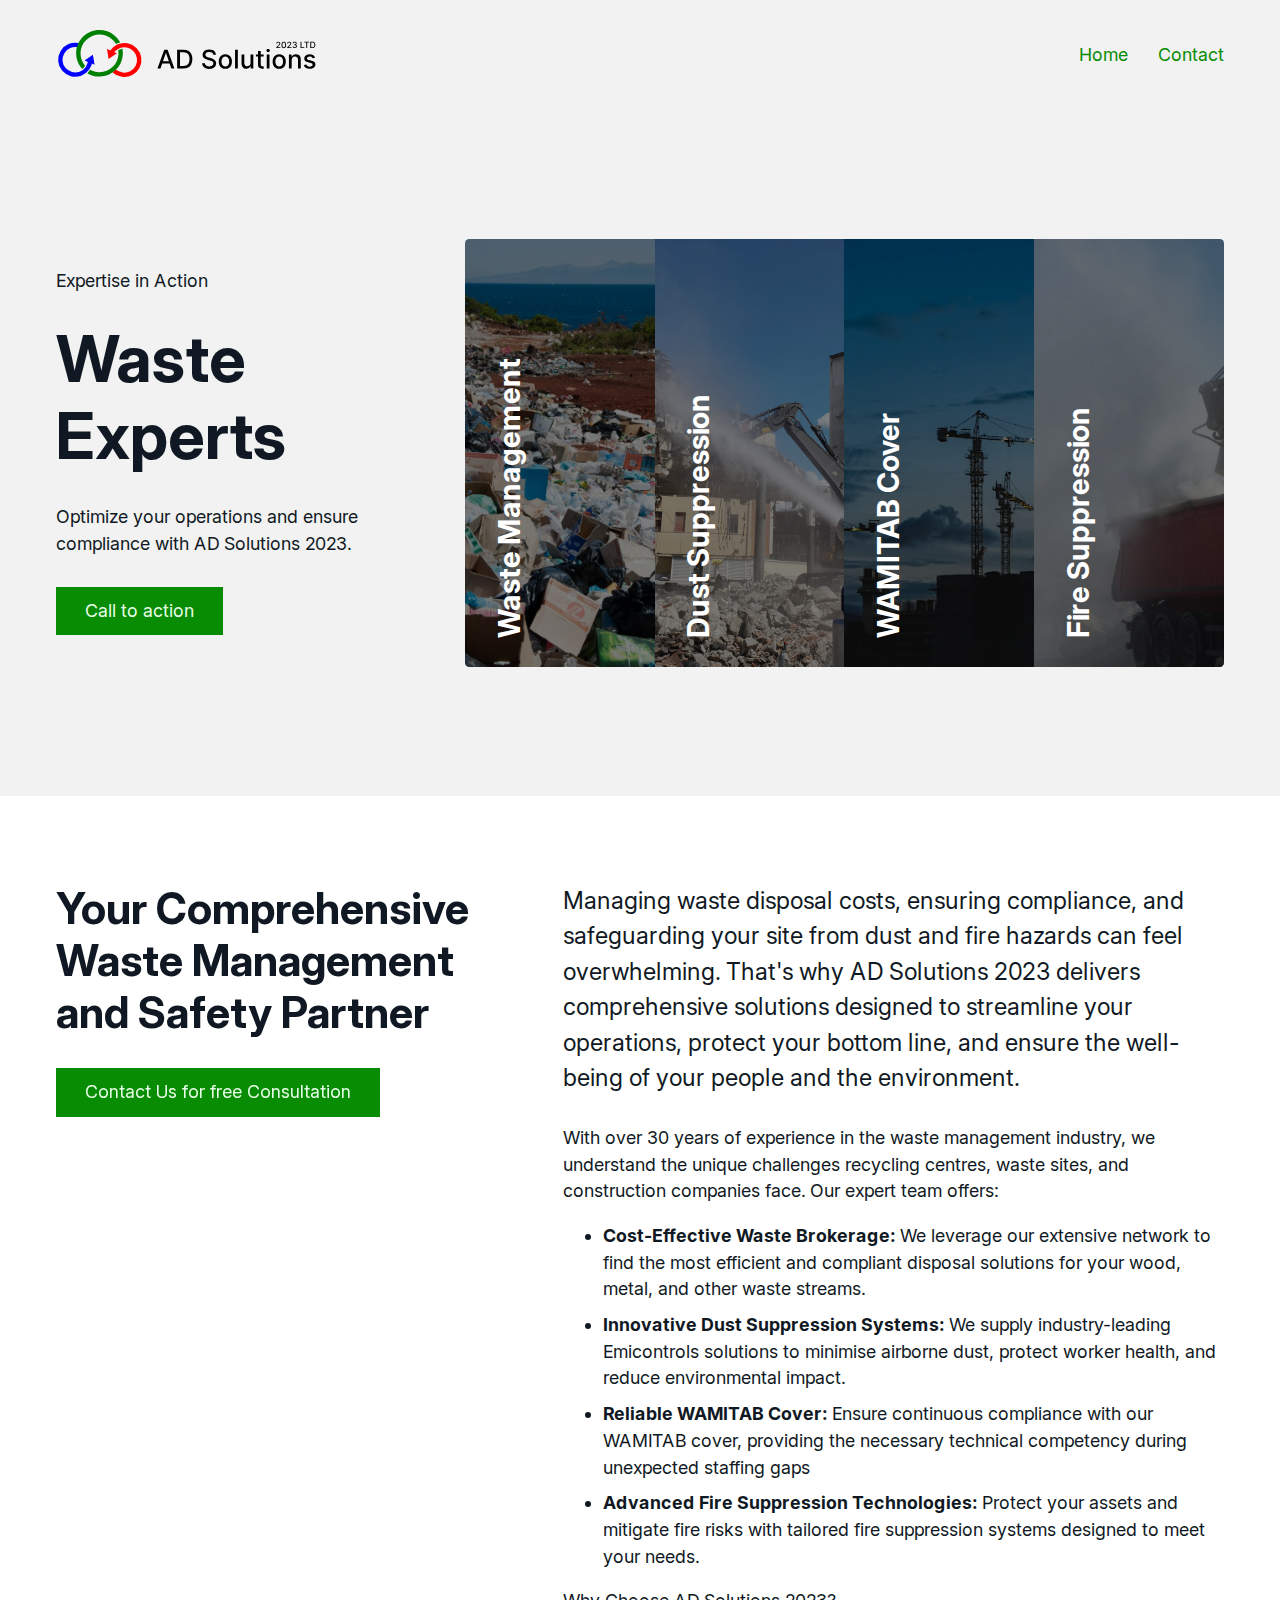
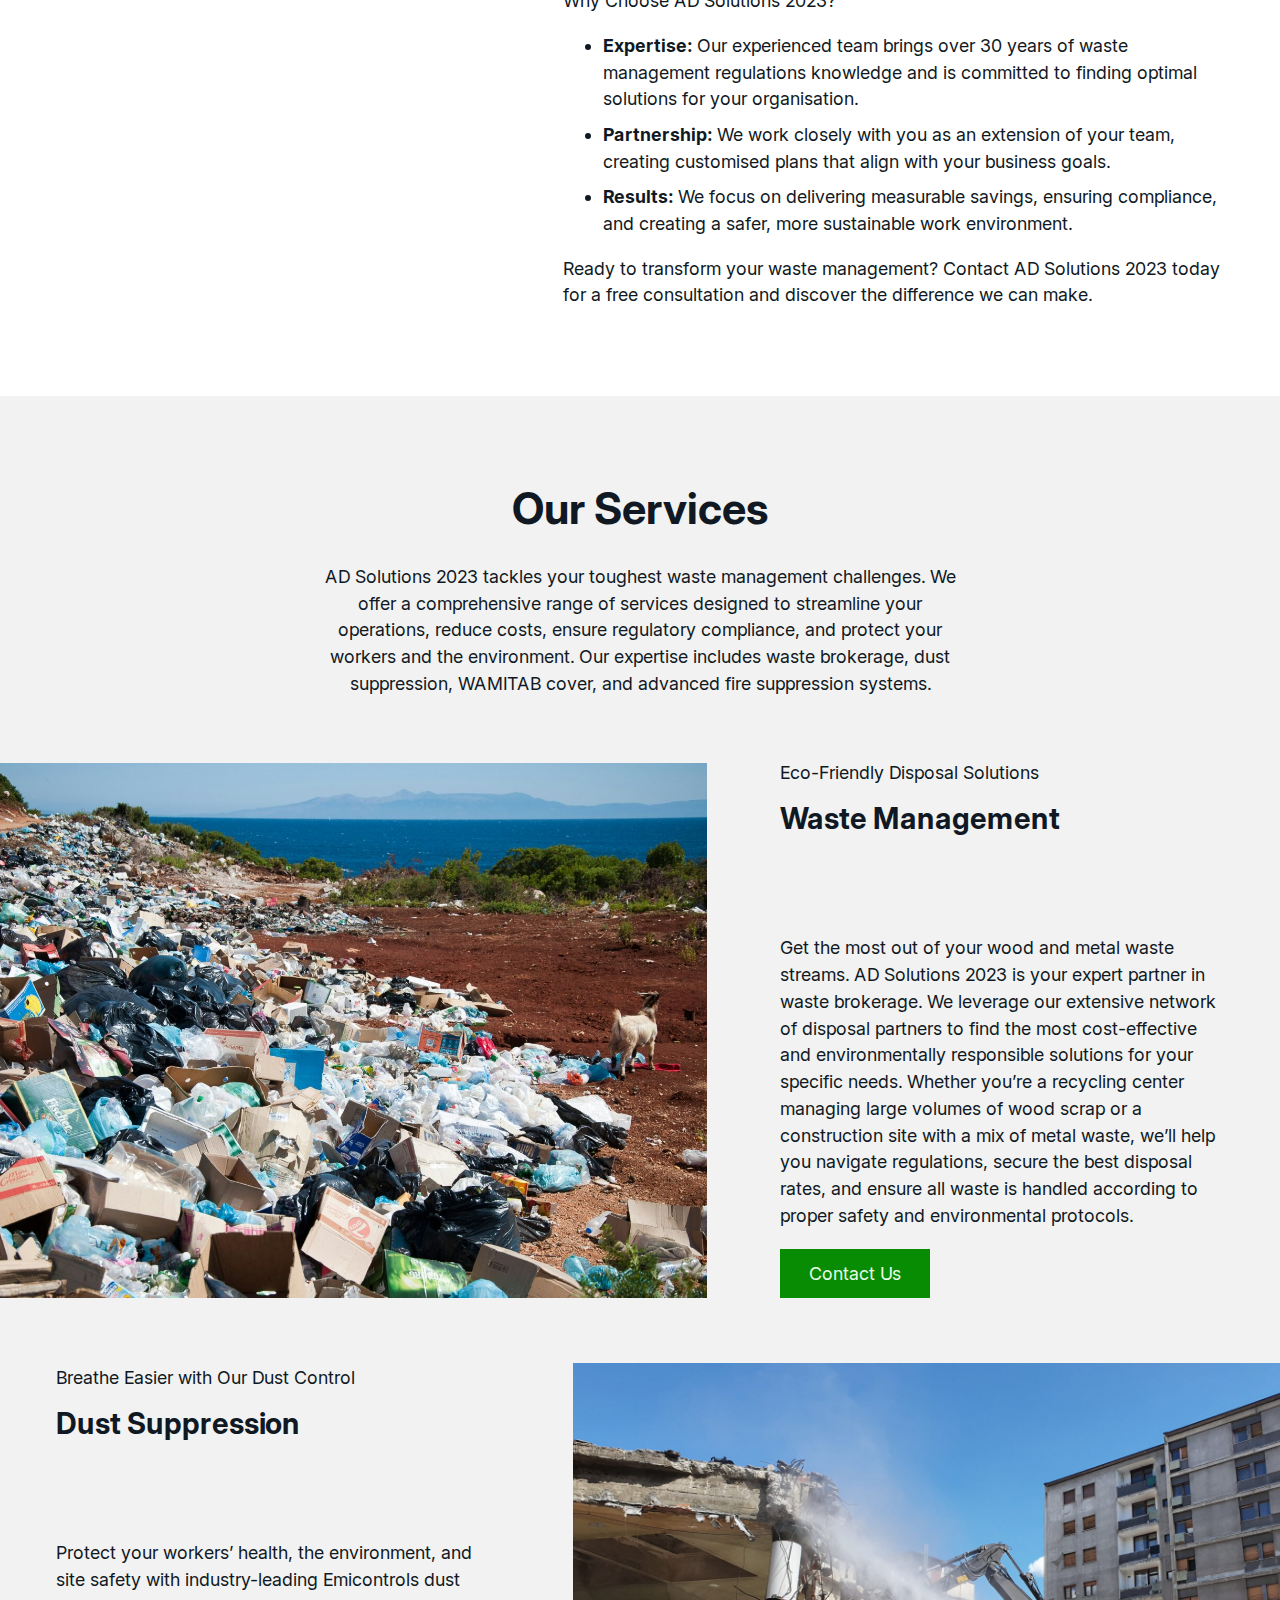
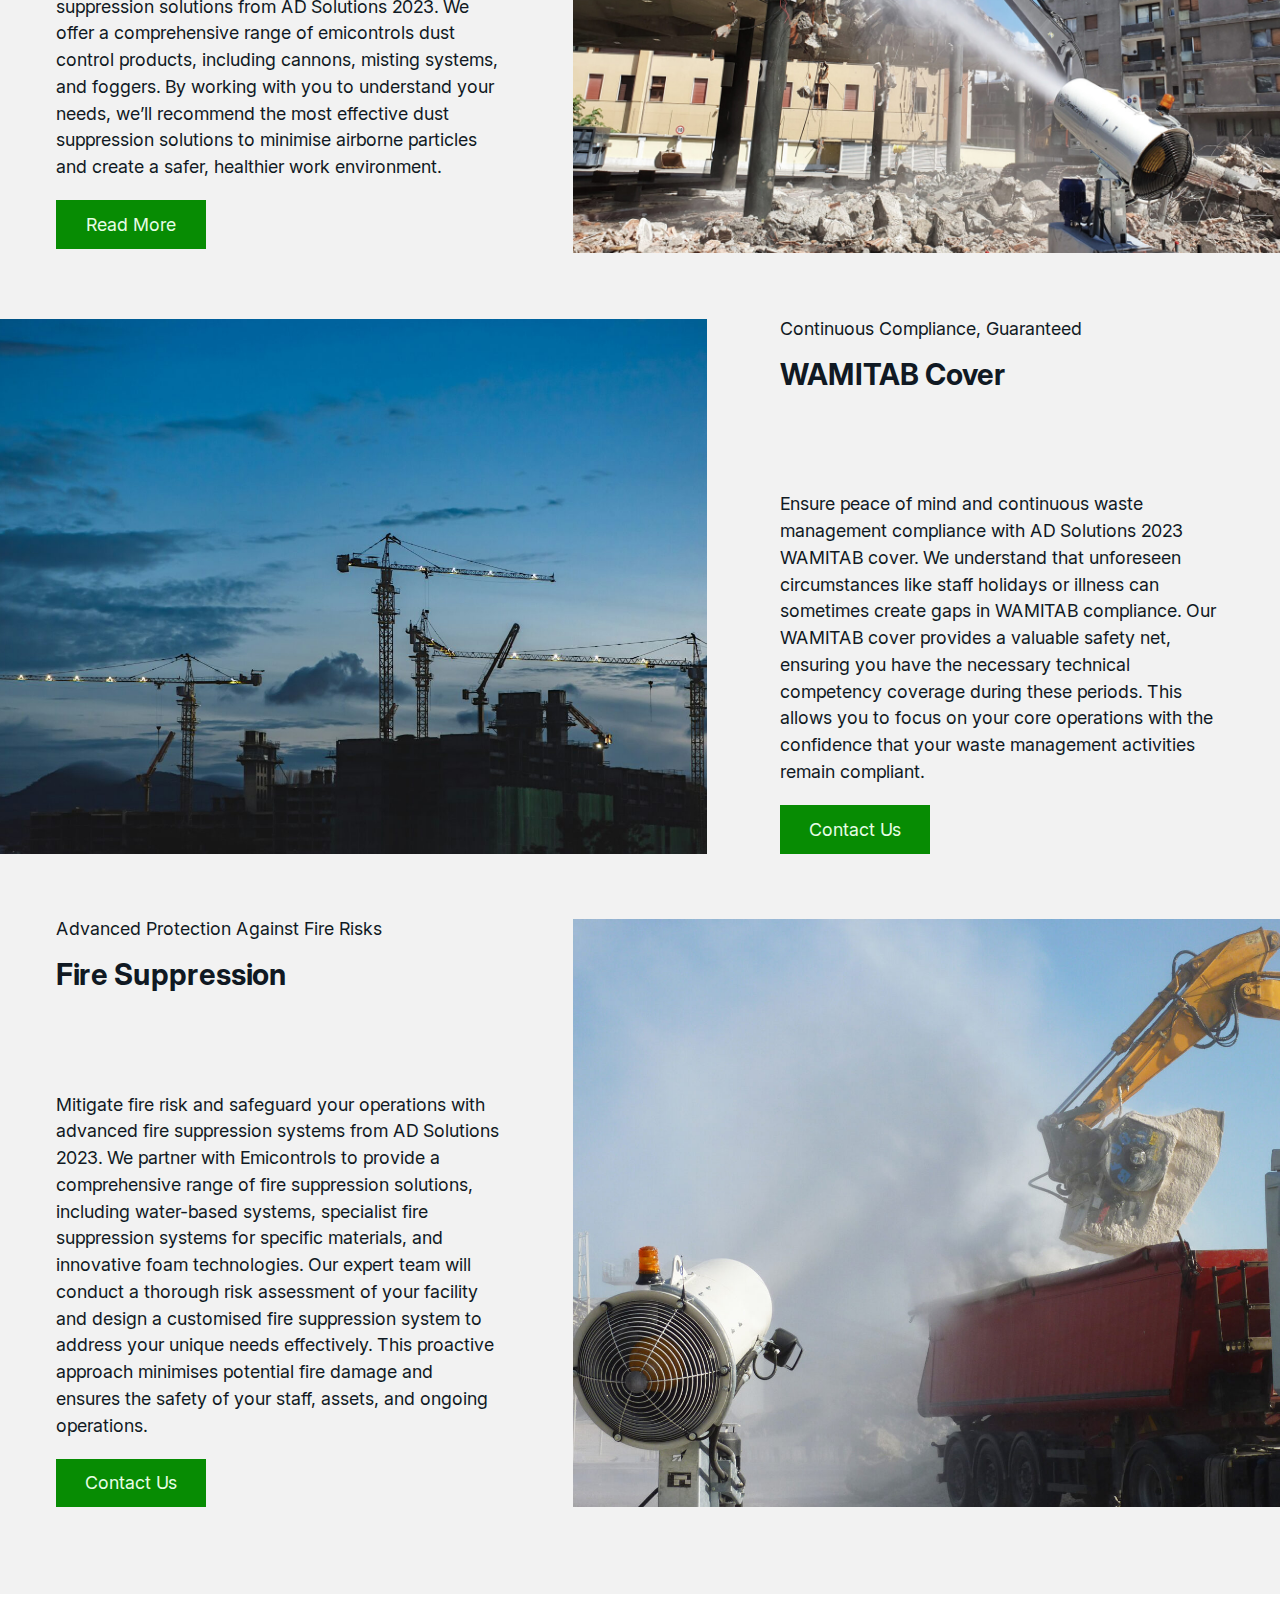
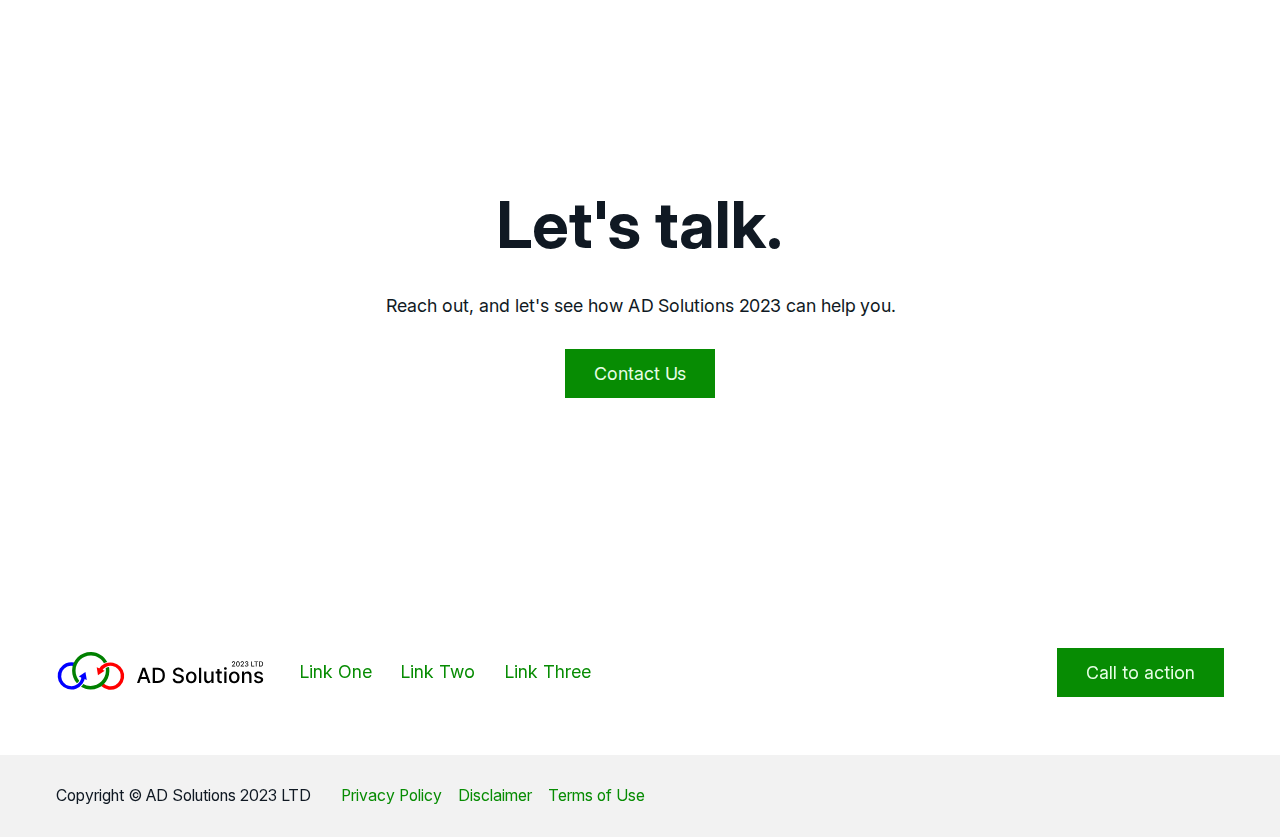
==== commit 0d39b11b: "Updated/Added simply-static-1-1711907455" ====
--- a/index.html
+++ b/index.html
@@ -15,9 +15,8 @@
 <link rel="stylesheet" id="bricks-color-palettes-css" href="/wp-content/uploads/bricks/css/color-palettes.min.css?ver=1710435124" media="all">
 <link rel="stylesheet" id="bricks-theme-style-global-css" href="/wp-content/uploads/bricks/css/theme-style-global.min.css?ver=1711123056" media="all">
 <link rel="stylesheet" id="bricks-post-35-css" href="/wp-content/uploads/bricks/css/post-35.min.css?ver=1711115990" media="all">
-<link rel="stylesheet" id="bricks-post-121-css" href="/wp-content/uploads/bricks/css/post-121.min.css?ver=1711643781" media="all">
+<link rel="stylesheet" id="bricks-post-121-css" href="/wp-content/uploads/bricks/css/post-121.min.css?ver=1711906150" media="all">
 <link rel="stylesheet" id="bricks-post-39-css" href="/wp-content/uploads/bricks/css/post-39.min.css?ver=1710435125" media="all">
-<link rel="stylesheet" id="bricks-font-awesome-6-css" href="/wp-content/themes/bricks/assets/css/libs/font-awesome-6.min.css?ver=1710435089" media="all">
 <link rel="stylesheet" id="automaticcss-bricks-css" href="/wp-content/uploads/automatic-css/automatic-bricks.css?ver=1711115721" media="all">
 <link rel="stylesheet" id="color-scheme-switcher-frontend-css" href="/wp-content/plugins/automaticcss-plugin/classes/Features/Color_Scheme_Switcher/css/frontend.css?ver=1711115682" media="all">
 <link rel="stylesheet" id="automaticcss-frames-css" href="/wp-content/uploads/automatic-css/automatic-frames.css?ver=1711115721" media="all">
@@ -217,65 +216,32 @@
 
 
 /* BREAKPOINT: Desktop (BASE) */
-.fr-contact-section-echo {row-gap: var(--fr-container-gap)}
-
-
-/* BREAKPOINT: Desktop (BASE) */
-.fr-contact-section-echo__inner {	display: grid; grid-template-columns: repeat(2, 1fr); gap: var(--fr-content-gap); align-items: center;}
-
-/* BREAKPOINT: Tablet portrait */
-@media (max-width: 991px) {
-/* CUSTOM CSS */
-.fr-contact-section-echo__inner {
-  grid-template-columns: 1fr;
-}
-}
-
-/* BREAKPOINT: Desktop (BASE) */
-.fr-contact-section-echo__content-wrapper {row-gap: var(--fr-content-gap)}
-
-
-/* BREAKPOINT: Desktop (BASE) */
-.fr-list-alpha {row-gap: calc(var(--content-gap) / 2); padding-left: 0; margin-top: 0; margin-bottom: 0}
-.fr-list-alpha {	--icon-size: 1.5em;  --icon-color: var(--neutral);}
-
-
-/* BREAKPOINT: Desktop (BASE) */
-.fr-list-alpha__li {display: grid; align-items: initial; grid-template-columns: auto minmax(0, 1fr); align-items: center; grid-gap: calc(var(--content-gap) / 3)}
-
-
-/* BREAKPOINT: Desktop (BASE) */
-.fr-list-alpha__icon {position: relative; width: 1.5em; min-width: 1.5em}
-
-
-/* BREAKPOINT: Desktop (BASE) */
-.fr-list-alpha__text {line-height: 1.2}
-
-
-/* BREAKPOINT: Desktop (BASE) */
-.fr-contact-section-echo__social-proof-wrapper {align-items: center; display: flex; column-gap: var(--fr-content-gap); row-gap: var(--fr-content-gap); flex-wrap: wrap}
-
-
-/* BREAKPOINT: Desktop (BASE) */
-.fr-badge-group-alpha {flex-direction: row; display: flex; row-gap: var(--content-gap); column-gap: var(--content-gap)}
-
-/* BREAKPOINT: Mobile portrait */
-@media (max-width: 478px) {
-.fr-badge-group-alpha {flex-direction: column}
-}
-
-/* BREAKPOINT: Desktop (BASE) */
-.fr-badge-alpha {display: flex; align-items: center; column-gap: 0.5em}
-.fr-badge-alpha {	--icon-size: 1.5em; --icon-color: var(--black);} .fr-badge-alpha [data-badge-value] { display: flex; flex-direction: row;} .fr-badge-alpha__icon-wrapper[data-badge-value]::after { content: attr(data-badge-value); position: relative; display: flex; margin-left: 0.5em;}
-
-
-/* BREAKPOINT: Desktop (BASE) */
-.fr-badge-alpha__icon { color: var(--icon-color); fill: var(--icon-color); font-size: var(--icon-size); height: var(--icon-size); width: var(--icon-size);}
-
-
-/* BREAKPOINT: Desktop (BASE) */
-.fr-contact-card-alpha__form {width: 100%}
-
+.fr-cta-alpha {background-color: var(--white); padding-top: var(--fr-hero-padding); padding-bottom: var(--fr-hero-padding)}
+
+
+/* BREAKPOINT: Desktop (BASE) */
+.fr-cta-alpha__inner {row-gap: var(--content-gap); align-items: center; text-align: center}
+
+/* BREAKPOINT: Mobile landscape */
+@media (max-width: 767px) {
+.fr-cta-alpha__inner {align-items: flex-start; text-align: left}
+}
+
+/* BREAKPOINT: Desktop (BASE) */
+.fr-cta-alpha__heading-wrapper {display: flex; flex-direction: column}
+
+
+/* BREAKPOINT: Desktop (BASE) */
+.fr-cta-alpha__heading {font-size: var(--h1)}
+
+
+/* BREAKPOINT: Desktop (BASE) */
+.fr-cta-alpha__buttons {flex-direction: row; align-items: center; column-gap: var(--content-gap); display: flex; row-gap: var(--content-gap)}
+
+/* BREAKPOINT: Mobile landscape */
+@media (max-width: 767px) {
+.fr-cta-alpha__buttons {flex-direction: column}
+}
 
 /* BREAKPOINT: Desktop (BASE) */
 .fr-footer-golf {padding-top: 0; padding-right: 0; padding-bottom: 0; padding-left: 0}
@@ -367,53 +333,49 @@
 			<header id="brx-header"><div class="brxe-section fr-header-alpha"><div class="brxe-container fr-header-alpha__inner">
 <a class="brxe-image fr-header-alpha__logo fr-logo tag" href="/" aria-current="page"><img src="/wp-content/uploads/AD-Logo.svg" class="css-filter size-full" alt="AD Solutions 2023 LTD logo" loading="eager" decoding="async"></a><div id="brxe-766e35" data-script-id="766e35" class="brxe-nav-menu fr-nav-alpha">
 <nav class="bricks-nav-menu-wrapper mobile_landscape"><ul id="menu-menu" class="bricks-nav-menu">
-<li id="menu-item-147" class="menu-item menu-item-type-post_type menu-item-object-page menu-item-home current-menu-item page_item page-item-121 current_page_item menu-item-147 bricks-menu-item"><a href="/" aria-current="page">Home test</a></li>
+<li id="menu-item-147" class="menu-item menu-item-type-post_type menu-item-object-page menu-item-home current-menu-item page_item page-item-121 current_page_item menu-item-147 bricks-menu-item"><a href="/" aria-current="page">Home</a></li>
 <li id="menu-item-146" class="menu-item menu-item-type-post_type menu-item-object-page menu-item-146 bricks-menu-item"><a href="/contact/">Contact</a></li>
-<li id="menu-item-149" class="menu-item menu-item-type-post_type menu-item-object-page menu-item-149 bricks-menu-item"><a href="/dust-suppression/">Dust Suppression</a></li>
-<li id="menu-item-197" class="menu-item menu-item-type-post_type menu-item-object-page menu-item-197 bricks-menu-item"><a href="/404-2/">404</a></li>
 </ul></nav>			<button class="bricks-mobile-menu-toggle" aria-haspopup="true" aria-label="Mobile menu" aria-expanded="false">
 				<span class="bar-top"></span>
 				<span class="bar-center"></span>
 				<span class="bar-bottom"></span>
 			</button>
 			<nav class="bricks-mobile-menu-wrapper left"><ul id="menu-menu-1" class="bricks-mobile-menu">
-<li class="menu-item menu-item-type-post_type menu-item-object-page menu-item-home current-menu-item page_item page-item-121 current_page_item menu-item-147 bricks-menu-item"><a href="/" aria-current="page">Home test</a></li>
+<li class="menu-item menu-item-type-post_type menu-item-object-page menu-item-home current-menu-item page_item page-item-121 current_page_item menu-item-147 bricks-menu-item"><a href="/" aria-current="page">Home</a></li>
 <li class="menu-item menu-item-type-post_type menu-item-object-page menu-item-146 bricks-menu-item"><a href="/contact/">Contact</a></li>
-<li class="menu-item menu-item-type-post_type menu-item-object-page menu-item-149 bricks-menu-item"><a href="/dust-suppression/">Dust Suppression</a></li>
-<li class="menu-item menu-item-type-post_type menu-item-object-page menu-item-197 bricks-menu-item"><a href="/404-2/">404</a></li>
 </ul></nav><div class="bricks-mobile-menu-overlay"></div>
 </div>
 </div></div></header><main id="brx-content"><section class="brxe-section fr-feature-section-romeo hero"><div class="brxe-container fr-feature-grid-romeo hero__feature-grid-romeo">
 <div class="brxe-block fr-feature-grid-romeo__content hero__content">
-<h1 class="brxe-heading fr-feature-grid-romeo__heading hero__heading">Waste Management Experts</h1>
+<h1 class="brxe-heading fr-feature-grid-romeo__heading hero__heading">Waste Experts</h1>
 <p class="brxe-text-basic fr-accent-heading fr-feature-grid-romeo__accent-heading hero__accent-heading">Expertise in Action</p>
 <p id="brxe-b23131" class="brxe-text-basic fr-feature-grid-romeo__lede hero__lede">Optimize your operations and ensure compliance with AD Solutions 2023.
 </p>
 <a class="brxe-button btn--action hero__cta bricks-button bricks-background-primary" href="#">Call to action</a>
 </div>
 <ul class="brxe-block fr-feature-romeo hero__feature-romeo">
-<li class="brxe-a76454 brxe-block fr-feature-card-romeo hero__feature-card-romeo" data-interactions="[{&quot;id&quot;:&quot;hnhofk&quot;,&quot;trigger&quot;:&quot;mouseenter&quot;,&quot;action&quot;:&quot;setAttribute&quot;,&quot;actionAttributeKey&quot;:&quot;class&quot;,&quot;actionAttributeValue&quot;:&quot;is-hover&quot;},{&quot;id&quot;:&quot;nafkin&quot;,&quot;trigger&quot;:&quot;mouseleave&quot;,&quot;action&quot;:&quot;removeAttribute&quot;,&quot;actionAttributeKey&quot;:&quot;class&quot;,&quot;actionAttributeValue&quot;:&quot;is-hover&quot;}]" data-interaction-id="ac938e" data-interaction-loop-id="a76454:0:post:85">
+<li class="brxe-a76454 brxe-block fr-feature-card-romeo hero__feature-card-romeo" data-interactions="[{&quot;id&quot;:&quot;hnhofk&quot;,&quot;trigger&quot;:&quot;mouseenter&quot;,&quot;action&quot;:&quot;setAttribute&quot;,&quot;actionAttributeKey&quot;:&quot;class&quot;,&quot;actionAttributeValue&quot;:&quot;is-hover&quot;},{&quot;id&quot;:&quot;nafkin&quot;,&quot;trigger&quot;:&quot;mouseleave&quot;,&quot;action&quot;:&quot;removeAttribute&quot;,&quot;actionAttributeKey&quot;:&quot;class&quot;,&quot;actionAttributeValue&quot;:&quot;is-hover&quot;}]" data-interaction-id="505df0" data-interaction-loop-id="a76454:0:post:85">
 <img width="1920" height="1275" src="/wp-content/uploads/antoine-giret-7_TSzqJms4w-unsplash-1920x1275.jpg" class="brxe-65f2c7 brxe-image fr-feature-card-romeo__media hero__media css-filter size-large" alt="" loading="eager" decoding="async" fetchpriority="high" srcset="/wp-content/uploads/antoine-giret-7_TSzqJms4w-unsplash-1920x1275.jpg 1920w, /wp-content/uploads/antoine-giret-7_TSzqJms4w-unsplash-960x638.jpg 960w, /wp-content/uploads/antoine-giret-7_TSzqJms4w-unsplash-768x510.jpg 768w, /wp-content/uploads/antoine-giret-7_TSzqJms4w-unsplash-1536x1020.jpg 1536w, /wp-content/uploads/antoine-giret-7_TSzqJms4w-unsplash-2048x1360.jpg 2048w" sizes="(max-width: 1920px) 100vw, 1920px"><div class="brxe-c012b6 brxe-div fr-feature-card-romeo__overlay hero__overlay"></div>
 <span class="brxe-447079 brxe-text-basic fr-feature-card-romeo__heading--vert hero__vertical-heading">Waste Management</span><div class="brxe-2345b4 brxe-div fr-feature-card-romeo__inner hero__inner">
 <h3 class="brxe-470840 brxe-heading fr-feature-card-romeo__heading clickable-parent hero__heading"><a href="#waste">Waste Management</a></h3>
 <p class="brxe-cc5718 brxe-text-basic fr-feature-card-romeo__lede hero__lede">We'll focus on finding the most cost-effective and compliant disposal solutions for your specific waste streams.</p>
 </div>
 </li>
-<li class="brxe-a76454 brxe-block fr-feature-card-romeo hero__feature-card-romeo" data-interactions="[{&quot;id&quot;:&quot;hnhofk&quot;,&quot;trigger&quot;:&quot;mouseenter&quot;,&quot;action&quot;:&quot;setAttribute&quot;,&quot;actionAttributeKey&quot;:&quot;class&quot;,&quot;actionAttributeValue&quot;:&quot;is-hover&quot;},{&quot;id&quot;:&quot;nafkin&quot;,&quot;trigger&quot;:&quot;mouseleave&quot;,&quot;action&quot;:&quot;removeAttribute&quot;,&quot;actionAttributeKey&quot;:&quot;class&quot;,&quot;actionAttributeValue&quot;:&quot;is-hover&quot;}]" data-interaction-id="9a6796" data-interaction-loop-id="a76454:1:post:84">
+<li class="brxe-a76454 brxe-block fr-feature-card-romeo hero__feature-card-romeo" data-interactions="[{&quot;id&quot;:&quot;hnhofk&quot;,&quot;trigger&quot;:&quot;mouseenter&quot;,&quot;action&quot;:&quot;setAttribute&quot;,&quot;actionAttributeKey&quot;:&quot;class&quot;,&quot;actionAttributeValue&quot;:&quot;is-hover&quot;},{&quot;id&quot;:&quot;nafkin&quot;,&quot;trigger&quot;:&quot;mouseleave&quot;,&quot;action&quot;:&quot;removeAttribute&quot;,&quot;actionAttributeKey&quot;:&quot;class&quot;,&quot;actionAttributeValue&quot;:&quot;is-hover&quot;}]" data-interaction-id="ea55bd" data-interaction-loop-id="a76454:1:post:84">
 <img width="1920" height="1440" src="/wp-content/uploads/EmiControls_V7_145258-1920x1440.jpg" class="brxe-65f2c7 brxe-image fr-feature-card-romeo__media hero__media css-filter size-large" alt="" loading="eager" decoding="async" srcset="/wp-content/uploads/EmiControls_V7_145258-1920x1440.jpg 1920w, /wp-content/uploads/EmiControls_V7_145258-960x720.jpg 960w, /wp-content/uploads/EmiControls_V7_145258-768x576.jpg 768w, /wp-content/uploads/EmiControls_V7_145258-1536x1152.jpg 1536w, /wp-content/uploads/EmiControls_V7_145258-2048x1536.jpg 2048w" sizes="(max-width: 1920px) 100vw, 1920px"><div class="brxe-c012b6 brxe-div fr-feature-card-romeo__overlay hero__overlay"></div>
 <span class="brxe-447079 brxe-text-basic fr-feature-card-romeo__heading--vert hero__vertical-heading">Dust Suppression</span><div class="brxe-2345b4 brxe-div fr-feature-card-romeo__inner hero__inner">
 <h3 class="brxe-470840 brxe-heading fr-feature-card-romeo__heading clickable-parent hero__heading"><a href="#dust">Dust Suppression</a></h3>
 <p class="brxe-cc5718 brxe-text-basic fr-feature-card-romeo__lede hero__lede">We'll highlight the benefits of minimizing dust for worker health, environmental impact, and site safety.</p>
 </div>
 </li>
-<li class="brxe-a76454 brxe-block fr-feature-card-romeo hero__feature-card-romeo" data-interactions="[{&quot;id&quot;:&quot;hnhofk&quot;,&quot;trigger&quot;:&quot;mouseenter&quot;,&quot;action&quot;:&quot;setAttribute&quot;,&quot;actionAttributeKey&quot;:&quot;class&quot;,&quot;actionAttributeValue&quot;:&quot;is-hover&quot;},{&quot;id&quot;:&quot;nafkin&quot;,&quot;trigger&quot;:&quot;mouseleave&quot;,&quot;action&quot;:&quot;removeAttribute&quot;,&quot;actionAttributeKey&quot;:&quot;class&quot;,&quot;actionAttributeValue&quot;:&quot;is-hover&quot;}]" data-interaction-id="719c2b" data-interaction-loop-id="a76454:2:post:83">
+<li class="brxe-a76454 brxe-block fr-feature-card-romeo hero__feature-card-romeo" data-interactions="[{&quot;id&quot;:&quot;hnhofk&quot;,&quot;trigger&quot;:&quot;mouseenter&quot;,&quot;action&quot;:&quot;setAttribute&quot;,&quot;actionAttributeKey&quot;:&quot;class&quot;,&quot;actionAttributeValue&quot;:&quot;is-hover&quot;},{&quot;id&quot;:&quot;nafkin&quot;,&quot;trigger&quot;:&quot;mouseleave&quot;,&quot;action&quot;:&quot;removeAttribute&quot;,&quot;actionAttributeKey&quot;:&quot;class&quot;,&quot;actionAttributeValue&quot;:&quot;is-hover&quot;}]" data-interaction-id="b0b601" data-interaction-loop-id="a76454:2:post:83">
 <img width="1920" height="1282" src="/wp-content/uploads/ej-yao-D46mXLsQRJw-unsplash-1920x1282.jpg" class="brxe-65f2c7 brxe-image fr-feature-card-romeo__media hero__media css-filter size-large" alt="" loading="eager" decoding="async" srcset="/wp-content/uploads/ej-yao-D46mXLsQRJw-unsplash-1920x1282.jpg 1920w, /wp-content/uploads/ej-yao-D46mXLsQRJw-unsplash-960x641.jpg 960w, /wp-content/uploads/ej-yao-D46mXLsQRJw-unsplash-768x513.jpg 768w, /wp-content/uploads/ej-yao-D46mXLsQRJw-unsplash-1536x1025.jpg 1536w, /wp-content/uploads/ej-yao-D46mXLsQRJw-unsplash-2048x1367.jpg 2048w" sizes="(max-width: 1920px) 100vw, 1920px"><div class="brxe-c012b6 brxe-div fr-feature-card-romeo__overlay hero__overlay"></div>
 <span class="brxe-447079 brxe-text-basic fr-feature-card-romeo__heading--vert hero__vertical-heading">WAMITAB Cover</span><div class="brxe-2345b4 brxe-div fr-feature-card-romeo__inner hero__inner">
 <h3 class="brxe-470840 brxe-heading fr-feature-card-romeo__heading clickable-parent hero__heading"><a href="#consultancy">WAMITAB Cover</a></h3>
 <p class="brxe-cc5718 brxe-text-basic fr-feature-card-romeo__lede hero__lede">We'll emphasize the importance of compliance and the peace of mind that comes from having the proper coverage.</p>
 </div>
 </li>
-<li class="brxe-a76454 brxe-block fr-feature-card-romeo hero__feature-card-romeo" data-interactions="[{&quot;id&quot;:&quot;hnhofk&quot;,&quot;trigger&quot;:&quot;mouseenter&quot;,&quot;action&quot;:&quot;setAttribute&quot;,&quot;actionAttributeKey&quot;:&quot;class&quot;,&quot;actionAttributeValue&quot;:&quot;is-hover&quot;},{&quot;id&quot;:&quot;nafkin&quot;,&quot;trigger&quot;:&quot;mouseleave&quot;,&quot;action&quot;:&quot;removeAttribute&quot;,&quot;actionAttributeKey&quot;:&quot;class&quot;,&quot;actionAttributeValue&quot;:&quot;is-hover&quot;}]" data-interaction-id="e74dba" data-interaction-loop-id="a76454:3:post:108">
+<li class="brxe-a76454 brxe-block fr-feature-card-romeo hero__feature-card-romeo" data-interactions="[{&quot;id&quot;:&quot;hnhofk&quot;,&quot;trigger&quot;:&quot;mouseenter&quot;,&quot;action&quot;:&quot;setAttribute&quot;,&quot;actionAttributeKey&quot;:&quot;class&quot;,&quot;actionAttributeValue&quot;:&quot;is-hover&quot;},{&quot;id&quot;:&quot;nafkin&quot;,&quot;trigger&quot;:&quot;mouseleave&quot;,&quot;action&quot;:&quot;removeAttribute&quot;,&quot;actionAttributeKey&quot;:&quot;class&quot;,&quot;actionAttributeValue&quot;:&quot;is-hover&quot;}]" data-interaction-id="32db21" data-interaction-loop-id="a76454:3:post:108">
 <img width="1920" height="1440" src="/wp-content/uploads/EmiControls_V7-Limestone_2-1920x1440.jpg" class="brxe-65f2c7 brxe-image fr-feature-card-romeo__media hero__media css-filter size-large" alt="" loading="eager" decoding="async" srcset="/wp-content/uploads/EmiControls_V7-Limestone_2-1920x1440.jpg 1920w, /wp-content/uploads/EmiControls_V7-Limestone_2-960x720.jpg 960w, /wp-content/uploads/EmiControls_V7-Limestone_2-768x576.jpg 768w, /wp-content/uploads/EmiControls_V7-Limestone_2-1536x1152.jpg 1536w, /wp-content/uploads/EmiControls_V7-Limestone_2-2048x1536.jpg 2048w" sizes="(max-width: 1920px) 100vw, 1920px"><div class="brxe-c012b6 brxe-div fr-feature-card-romeo__overlay hero__overlay"></div>
 <span class="brxe-447079 brxe-text-basic fr-feature-card-romeo__heading--vert hero__vertical-heading">Fire Suppression</span><div class="brxe-2345b4 brxe-div fr-feature-card-romeo__inner hero__inner">
 <h3 class="brxe-470840 brxe-heading fr-feature-card-romeo__heading clickable-parent hero__heading"><a href="#fire">Fire Suppression</a></h3>
@@ -425,30 +387,30 @@
 </div></section><section class="brxe-section fr-content-section-charlie"><div class="brxe-container fr-content-section-charlie__inner">
 <div class="brxe-block fr-content-section-charlie__sidebar"><div id="brxe-da8d6b" class="brxe-block fr-content-section-charlie__sidebar-content">
 <h2 class="brxe-heading fr-content-section-charlie__heading">Your Comprehensive Waste Management and Safety Partner</h2>
-<span class="brxe-button btn--action bricks-button">Call to action</span>
+<span class="brxe-button btn--action bricks-button">Contact Us for free Consultation</span>
 </div></div>
 <div class="brxe-block fr-content-section-charlie__main">
-<p class="brxe-text-basic fr-content-section-charlie__intro">Managing waste disposal costs, ensuring compliance, and safeguarding your site from dust and fire hazards can feel overwhelming. That's why AD Solutions 2023 delivers a comprehensive range of solutions, designed to streamline your operations, protect your bottom line, and ensure the wellbeing of your people and the environment.</p>
+<p class="brxe-text-basic fr-content-section-charlie__intro">Managing waste disposal costs, ensuring compliance, and safeguarding your site from dust and fire hazards can feel overwhelming. That's why AD Solutions 2023 delivers comprehensive solutions designed to streamline your operations, protect your bottom line, and ensure the well-being of your people and the environment.</p>
 <div class="brxe-text fr-content-section-charlie__main-text">
-<p data-sourcepos="7:1-7:197">With over 30 years of experience in the waste management industry, we understand the unique challenges faced by recycling centers, waste sites, and construction companies. Our expert team offers:</p>
+<p data-sourcepos="7:1-7:197">With over 30 years of experience in the waste management industry, we understand the unique challenges recycling centres, waste sites, and construction companies face. Our expert team offers:</p>
 <ul data-sourcepos="9:1-13:0">
 <li data-sourcepos="9:1-9:179">
 <strong>Cost-Effective Waste Brokerage:</strong> We leverage our extensive network to find the most efficient and compliant disposal solutions for your wood, metal, and other waste streams.</li>
 <li data-sourcepos="10:1-10:179">
-<strong>Innovative Dust Suppression Systems:</strong> We supply industry-leading emicontrols solutions to minimize airborne dust, protecting worker health and reducing environmental impact.</li>
+<strong>Innovative Dust Suppression Systems:</strong> We supply industry-leading Emicontrols solutions to minimise airborne dust, protect worker health, and reduce environmental impact.</li>
 <li data-sourcepos="11:1-11:160">
 <strong>Reliable WAMITAB Cover:</strong> Ensure continuous compliance with our WAMITAB cover, providing the necessary technical competency during unexpected staffing gaps</li>
 <li data-sourcepos="12:1-13:0">
-<strong>Advanced Fire Suppression Technologies:</strong> Protect your assets and mitigate fire risks with tailored fire suppression systems designed to meet your specific needs.</li>
+<strong>Advanced Fire Suppression Technologies:</strong> Protect your assets and mitigate fire risks with tailored fire suppression systems designed to meet your needs.</li>
 </ul>
 <p data-sourcepos="14:1-14:29">Why Choose AD Solutions 2023?</p>
 <ul data-sourcepos="16:1-19:0">
 <li data-sourcepos="16:1-16:173">
-<strong>Expertise:</strong> Our experienced team brings over 30 years of knowledge in waste management regulations and a commitment to finding optimal solutions for your organization.</li>
+<strong>Expertise:</strong> Our experienced team brings over 30 years of waste management regulations knowledge and is committed to finding optimal solutions for your organisation.</li>
 <li data-sourcepos="17:1-17:137">
-<strong>Partnership:</strong> We work closely with you as an extension of your team, creating customized plans that align with your business goals.</li>
+<strong>Partnership:</strong> We work closely with you as an extension of your team, creating customised plans that align with your business goals.</li>
 <li data-sourcepos="18:1-19:0">
-<strong>Results:</strong> Our focus is on delivering measurable savings, ensuring compliance, and creating a safer, more sustainable work environment.</li>
+<strong>Results:</strong> We focus on delivering measurable savings, ensuring compliance, and creating a safer, more sustainable work environment.</li>
 </ul>
 <p data-sourcepos="20:1-20:138">Ready to transform your waste management? Contact AD Solutions 2023 today for a free consultation and discover the difference we can make.</p>
 </div>
@@ -464,7 +426,7 @@
 <p class="brxe-847934 brxe-text-basic fr-accent-heading fr-feature-card-sierra__accent-heading">Eco-Friendly Disposal Solutions</p>
 <p class="brxe-626613 brxe-text-basic fr-feature-card-sierra__lede"></p>
 <p>Get the most out of your wood and metal waste streams. AD Solutions 2023 is your expert partner in waste brokerage. We leverage our extensive network of disposal partners to find the most cost-effective and environmentally responsible solutions for your specific needs. Whether you&#8217;re a recycling center managing large volumes of wood scrap or a construction site with a mix of metal waste, we&#8217;ll help you navigate regulations, secure the best disposal rates, and ensure all waste is handled according to proper safety and environmental protocols.</p>
-<span class="brxe-28345a brxe-button btn--action fr-feature-card-sierra__cta bricks-button bricks-background-primary">Call to action</span>
+<a class="brxe-28345a brxe-button btn--action fr-feature-card-sierra__cta bricks-button bricks-background-primary" href="/contact/">Contact Us</a>
 </div>
 <div class="brxe-b71663 brxe-block fr-feature-card-sierra__media-wrapper"><figure class="brxe-80b648 brxe-image fr-feature-card-sierra__image tag"><img width="1920" height="1275" src="/wp-content/uploads/antoine-giret-7_TSzqJms4w-unsplash-1920x1275.jpg" class="css-filter size-large" alt="" decoding="async" srcset="/wp-content/uploads/antoine-giret-7_TSzqJms4w-unsplash-1920x1275.jpg 1920w, /wp-content/uploads/antoine-giret-7_TSzqJms4w-unsplash-960x638.jpg 960w, /wp-content/uploads/antoine-giret-7_TSzqJms4w-unsplash-768x510.jpg 768w, /wp-content/uploads/antoine-giret-7_TSzqJms4w-unsplash-1536x1020.jpg 1536w, /wp-content/uploads/antoine-giret-7_TSzqJms4w-unsplash-2048x1360.jpg 2048w" sizes="(max-width: 1920px) 100vw, 1920px"></figure></div>
 </li>
@@ -473,8 +435,8 @@
 <h3 class="brxe-3110ae brxe-heading fr-feature-card-sierra__heading">Dust Suppression</h3>
 <p class="brxe-847934 brxe-text-basic fr-accent-heading fr-feature-card-sierra__accent-heading">Breathe Easier with Our Dust Control</p>
 <p class="brxe-626613 brxe-text-basic fr-feature-card-sierra__lede"></p>
-<p>Protect your workers&#8217; health, the environment, and your site safety with industry-leading emicontrols dust suppression solutions from AD Solutions 2023.  We offer a comprehensive range of emicontrols dust control products, including cannons, misting systems, and foggers.  By working with you to understand your specific needs, we&#8217;ll recommend the most effective dust suppression solutions to minimize airborne particles and create a safer, healthier work environment.</p>
-<span class="brxe-28345a brxe-button btn--action fr-feature-card-sierra__cta bricks-button bricks-background-primary">Call to action</span>
+<p>Protect your workers&#8217; health, the environment, and site safety with industry-leading Emicontrols dust suppression solutions from AD Solutions 2023.  We offer a comprehensive range of emicontrols dust control products, including cannons, misting systems, and foggers.  By working with you to understand your needs, we&#8217;ll recommend the most effective dust suppression solutions to minimise airborne particles and create a safer, healthier work environment.</p>
+<a class="brxe-28345a brxe-button btn--action fr-feature-card-sierra__cta bricks-button bricks-background-primary" href="/dust-suppression/">Read More</a>
 </div>
 <div class="brxe-b71663 brxe-block fr-feature-card-sierra__media-wrapper"><figure class="brxe-80b648 brxe-image fr-feature-card-sierra__image tag"><img width="1920" height="1440" src="/wp-content/uploads/EmiControls_V7_145258-1920x1440.jpg" class="css-filter size-large" alt="" decoding="async" srcset="/wp-content/uploads/EmiControls_V7_145258-1920x1440.jpg 1920w, /wp-content/uploads/EmiControls_V7_145258-960x720.jpg 960w, /wp-content/uploads/EmiControls_V7_145258-768x576.jpg 768w, /wp-content/uploads/EmiControls_V7_145258-1536x1152.jpg 1536w, /wp-content/uploads/EmiControls_V7_145258-2048x1536.jpg 2048w" sizes="(max-width: 1920px) 100vw, 1920px"></figure></div>
 </li>
@@ -483,8 +445,8 @@
 <h3 class="brxe-3110ae brxe-heading fr-feature-card-sierra__heading">WAMITAB Cover</h3>
 <p class="brxe-847934 brxe-text-basic fr-accent-heading fr-feature-card-sierra__accent-heading">Continuous Compliance, Guaranteed</p>
 <p class="brxe-626613 brxe-text-basic fr-feature-card-sierra__lede"></p>
-<p>Ensure peace of mind and continuous waste management compliance with AD Solutions 2023 WAMITAB cover.  We understand that unforeseen circumstances like staff holidays or illness can sometimes create gaps in WAMITAB compliance.  Our WAMITAB cover provides a valuable safety net, ensuring you have the necessary technical competency coverage  during these periods. This allows you to focus on your core operations with the confidence that your waste management activities remain compliant.</p>
-<span class="brxe-28345a brxe-button btn--action fr-feature-card-sierra__cta bricks-button bricks-background-primary">Call to action</span>
+<p>Ensure peace of mind and continuous waste management compliance with AD Solutions 2023 WAMITAB cover.  We understand that unforeseen circumstances like staff holidays or illness can sometimes create gaps in WAMITAB compliance.  Our WAMITAB cover provides a valuable safety net, ensuring you have the necessary technical competency coverage during these periods. This allows you to focus on your core operations with the confidence that your waste management activities remain compliant.</p>
+<a class="brxe-28345a brxe-button btn--action fr-feature-card-sierra__cta bricks-button bricks-background-primary" href="/contact/">Contact Us</a>
 </div>
 <div class="brxe-b71663 brxe-block fr-feature-card-sierra__media-wrapper"><figure class="brxe-80b648 brxe-image fr-feature-card-sierra__image tag"><img width="1920" height="1282" src="/wp-content/uploads/ej-yao-D46mXLsQRJw-unsplash-1920x1282.jpg" class="css-filter size-large" alt="" decoding="async" srcset="/wp-content/uploads/ej-yao-D46mXLsQRJw-unsplash-1920x1282.jpg 1920w, /wp-content/uploads/ej-yao-D46mXLsQRJw-unsplash-960x641.jpg 960w, /wp-content/uploads/ej-yao-D46mXLsQRJw-unsplash-768x513.jpg 768w, /wp-content/uploads/ej-yao-D46mXLsQRJw-unsplash-1536x1025.jpg 1536w, /wp-content/uploads/ej-yao-D46mXLsQRJw-unsplash-2048x1367.jpg 2048w" sizes="(max-width: 1920px) 100vw, 1920px"></figure></div>
 </li>
@@ -493,64 +455,17 @@
 <h3 class="brxe-3110ae brxe-heading fr-feature-card-sierra__heading">Fire Suppression</h3>
 <p class="brxe-847934 brxe-text-basic fr-accent-heading fr-feature-card-sierra__accent-heading">Advanced Protection Against Fire Risks</p>
 <p class="brxe-626613 brxe-text-basic fr-feature-card-sierra__lede"></p>
-<p>Mitigate fire risk and safeguard your operations with advanced fire suppression systems from AD Solutions 2023.  We partner with emicontrols to provide a comprehensive range of fire suppression solutions, including water-based systems, specialist fire suppression systems for specific materials, and innovative foam technologies.  Our expert team will conduct a thorough risk assessment of your facility and design a customized fire suppression system to effectively address your unique needs. This proactive approach minimizes potential fire damage and ensures the safety of your staff, assets, and ongoing operations.</p>
-<span class="brxe-28345a brxe-button btn--action fr-feature-card-sierra__cta bricks-button bricks-background-primary">Call to action</span>
+<p>Mitigate fire risk and safeguard your operations with advanced fire suppression systems from AD Solutions 2023. We partner with Emicontrols to provide a comprehensive range of fire suppression solutions, including water-based systems, specialist fire suppression systems for specific materials, and innovative foam technologies. Our expert team will conduct a thorough risk assessment of your facility and design a customised fire suppression system to address your unique needs effectively. This proactive approach minimises potential fire damage and ensures the safety of your staff, assets, and ongoing operations.</p>
+<a class="brxe-28345a brxe-button btn--action fr-feature-card-sierra__cta bricks-button bricks-background-primary" href="/contact/">Contact Us</a>
 </div>
 <div class="brxe-b71663 brxe-block fr-feature-card-sierra__media-wrapper"><figure class="brxe-80b648 brxe-image fr-feature-card-sierra__image tag"><img width="1920" height="1440" src="/wp-content/uploads/EmiControls_V7-Limestone_2-1920x1440.jpg" class="css-filter size-large" alt="" decoding="async" srcset="/wp-content/uploads/EmiControls_V7-Limestone_2-1920x1440.jpg 1920w, /wp-content/uploads/EmiControls_V7-Limestone_2-960x720.jpg 960w, /wp-content/uploads/EmiControls_V7-Limestone_2-768x576.jpg 768w, /wp-content/uploads/EmiControls_V7-Limestone_2-1536x1152.jpg 1536w, /wp-content/uploads/EmiControls_V7-Limestone_2-2048x1536.jpg 2048w" sizes="(max-width: 1920px) 100vw, 1920px"></figure></div>
 </li>
 <div class="brx-query-trail" data-query-element-id="f1b1b7" data-query-vars="{&quot;post_type&quot;:[&quot;service&quot;],&quot;post_status&quot;:&quot;publish&quot;,&quot;paged&quot;:1,&quot;posts_per_page&quot;:&quot;10&quot;}" data-page="1" data-max-pages="1"></div>
-</ul></section><section class="brxe-section fr-contact-section-echo"><div class="brxe-container fr-contact-section-echo__inner">
-<div class="brxe-block fr-contact-section-echo__content-wrapper">
-<h2 class="brxe-heading fr-contact-section-echo__heading">This is just a placeholder</h2>
-<p class="brxe-text-basic fr-lede fr-contact-section-echo__lede">This is just placeholder text. Don’t be alarmed, this is just here to fill up space since your finalized copy isn’t ready yet. Once we have your content finalized, we’ll replace this placeholder text with your real content.</p>
-<ul class="brxe-block fr-list-alpha list--none">
-<li class="brxe-block fr-list-alpha__li">
-<svg class="brxe-icon fr-list-alpha__icon" id="brxe-159a6a" xmlns="http://www.w3.org/2000/svg" viewbox="0 0 24 24"><path d="M12 22C6.47715 22 2 17.5228 2 12C2 6.47715 6.47715 2 12 2C17.5228 2 22 6.47715 22 12C22 17.5228 17.5228 22 12 22ZM11.0026 16L18.0737 8.92893L16.6595 7.51472L11.0026 13.1716L8.17421 10.3431L6.75999 11.7574L11.0026 16Z"></path></svg><span class="brxe-text-basic fr-list-alpha__text">This is a list item.</span>
-</li>
-<li class="brxe-block fr-list-alpha__li">
-<svg class="brxe-icon fr-list-alpha__icon" id="brxe-358648" xmlns="http://www.w3.org/2000/svg" viewbox="0 0 24 24"><path d="M12 22C6.47715 22 2 17.5228 2 12C2 6.47715 6.47715 2 12 2C17.5228 2 22 6.47715 22 12C22 17.5228 17.5228 22 12 22ZM11.0026 16L18.0737 8.92893L16.6595 7.51472L11.0026 13.1716L8.17421 10.3431L6.75999 11.7574L11.0026 16Z"></path></svg><span class="brxe-text-basic fr-list-alpha__text">This is a list item.</span>
-</li>
-<li class="brxe-block fr-list-alpha__li">
-<svg class="brxe-icon fr-list-alpha__icon" id="brxe-cd65ce" xmlns="http://www.w3.org/2000/svg" viewbox="0 0 24 24"><path d="M12 22C6.47715 22 2 17.5228 2 12C2 6.47715 6.47715 2 12 2C17.5228 2 22 6.47715 22 12C22 17.5228 17.5228 22 12 22ZM11.0026 16L18.0737 8.92893L16.6595 7.51472L11.0026 13.1716L8.17421 10.3431L6.75999 11.7574L11.0026 16Z"></path></svg><span class="brxe-text-basic fr-list-alpha__text">This is a list item.</span>
-</li>
-</ul>
-<ul class="brxe-div fr-contact-section-echo__social-proof-wrapper list--none">
-<div class="brxe-div fr-badge-group-alpha fr-badge-alpha">
-<i class="brxe-icon fr-badge-alpha__icon fas fa-star" data-badge-value="4.8"></i><div class="brxe-text-basic fr-badge-alpha__label">on Google</div>
-</div>
-<div class="brxe-div fr-badge-group-alpha fr-badge-alpha">
-<i class="brxe-icon fr-badge-alpha__icon fas fa-star" data-badge-value="4.8"></i><div class="brxe-text-basic fr-badge-alpha__label">on Yelp</div>
-</div>
-</ul>
-</div>
-<div class="brxe-block fr-form-alpha__wrapper">		<form data-script-id="c2c822" class="brxe-form fr-contact-card-alpha__form form--light" method="post" data-element-id="c2c822">
-			
-				<div class="form-group" role="group" aria-labelledby="label-74f5f7">
-				<input id="form-field-0f2f96" name="form-field-74f5f7" aria-label="Name" type="text" value placeholder="Your Name" spellcheck="false">
-				
-				
-							</div>
-				
-				<div class="form-group" role="group" aria-labelledby="label-42ac96">
-				<input id="form-field-f3fb32" name="form-field-42ac96" aria-label="Email" type="email" value placeholder="Your Email" required>
-				
-				
-							</div>
-				
-				<div class="form-group" role="group" aria-labelledby="label-4dd6b4">
-				
-								<textarea id="form-field-9cd814" name="form-field-4dd6b4" aria-label="Message" placeholder="Your Message" spellcheck="false" required></textarea>
-				
-				
-							</div>
-				
-		  <div class="form-group submit-button-wrapper">
-				<button type="submit" class="bricks-button bricks-background-primary">
-					<span class="text">Send</span><span class="loading"><svg version="1.1" viewbox="0 0 24 24" xmlns="http://www.w3.org/2000/svg" xmlns:xlink="http://www.w3.org/1999/xlink"><g stroke-linecap="round" stroke-width="1" stroke="currentColor" fill="none" stroke-linejoin="round"><path d="M0.927,10.199l2.787,4.151l3.205,-3.838"></path><path d="M23.5,14.5l-2.786,-4.15l-3.206,3.838"></path><path d="M20.677,10.387c0.834,4.408 -2.273,8.729 -6.509,9.729c-2.954,0.699 -5.916,-0.238 -7.931,-2.224"></path><path d="M3.719,14.325c-1.314,-4.883 1.969,-9.675 6.538,-10.753c3.156,-0.747 6.316,0.372 8.324,2.641"></path></g><path fill="none" d="M0,0h24v24h-24Z"></path></svg>
-</span>				</button>
-			</div>
-		</form>
-		</div>
+</ul></section><section class="brxe-section fr-cta-alpha"><div class="brxe-container fr-cta-alpha__inner">
+<div class="brxe-div fr-cta-alpha__heading-wrapper"><h2 class="brxe-heading fr-cta-alpha__heading">Let's talk.<br>
+</h2></div>
+<p class="brxe-text-basic fr-lede fr-cta-alpha__lede">Reach out, and let's see how AD Solutions 2023 can help you.</p>
+<div class="brxe-div fr-cta-alpha__buttons"><a class="brxe-button btn--action bricks-button" href="/contact/">Contact Us</a></div>
 </div></section></main><footer id="brx-footer"><div class="brxe-section fr-footer-golf">
 <div class="brxe-block fr-footer-golf__top"><div class="brxe-container fr-footer-golf__top-inner">
 <a class="brxe-image fr-logo fr-footer-golf__logo tag" href="/" aria-current="page"><img src="/wp-content/uploads/AD-Logo.svg" class="css-filter size-full" alt="AD Solutions 2023 LTD" decoding="async" loading="lazy"></a><nav class="brxe-div fr-nav-bravo" aria-label="Footer"><div class="brxe-div fr-nav-bravo__list">
@@ -572,7 +487,7 @@
                 display: none;
             }</style>
 		<script src="/wp-content/plugins/simply-static/src/integrations/simply-cdn/assets/ssh-form-webhook.js?ver=3.1.6.2" id="ssh-form-webhook-js-js"></script>
-<script id="bricks-scripts-js-extra">var bricksData = {"debug":"","locale":"en_GB","ajaxUrl":"\/wp-admin\/admin-ajax.php","restApiUrl":"\/wp-json\/bricks\/v1\/","nonce":"5f154c203d","formNonce":"14fc65d9b1","wpRestNonce":"aaa78c5631","postId":"121","recaptchaIds":[],"animatedTypingInstances":[],"videoInstances":[],"splideInstances":[],"tocbotInstances":[],"swiperInstances":[],"queryLoopInstances":[],"interactions":[],"filterInstances":[],"isotopeInstances":[],"mapStyles":{"ultraLightWithLabels":{"label":"Ultra light with labels","style":"[ { \"featureType\": \"water\", \"elementType\": \"geometry\", \"stylers\": [ { \"color\": \"#e9e9e9\" }, { \"lightness\": 17 } ] }, { \"featureType\": \"landscape\", \"elementType\": \"geometry\", \"stylers\": [ { \"color\": \"#f5f5f5\" }, { \"lightness\": 20 } ] }, { \"featureType\": \"road.highway\", \"elementType\": \"geometry.fill\", \"stylers\": [ { \"color\": \"#ffffff\" }, { \"lightness\": 17 } ] }, { \"featureType\": \"road.highway\", \"elementType\": \"geometry.stroke\", \"stylers\": [ { \"color\": \"#ffffff\" }, { \"lightness\": 29 }, { \"weight\": 0.2 } ] }, { \"featureType\": \"road.arterial\", \"elementType\": \"geometry\", \"stylers\": [ { \"color\": \"#ffffff\" }, { \"lightness\": 18 } ] }, { \"featureType\": \"road.local\", \"elementType\": \"geometry\", \"stylers\": [ { \"color\": \"#ffffff\" }, { \"lightness\": 16 } ] }, { \"featureType\": \"poi\", \"elementType\": \"geometry\", \"stylers\": [ { \"color\": \"#f5f5f5\" }, { \"lightness\": 21 } ] }, { \"featureType\": \"poi.park\", \"elementType\": \"geometry\", \"stylers\": [ { \"color\": \"#dedede\" }, { \"lightness\": 21 } ] }, { \"elementType\": \"labels.text.stroke\", \"stylers\": [ { \"visibility\": \"on\" }, { \"color\": \"#ffffff\" }, { \"lightness\": 16 } ] }, { \"elementType\": \"labels.text.fill\", \"stylers\": [ { \"saturation\": 36 }, { \"color\": \"#333333\" }, { \"lightness\": 40 } ] }, { \"elementType\": \"labels.icon\", \"stylers\": [ { \"visibility\": \"off\" } ] }, { \"featureType\": \"transit\", \"elementType\": \"geometry\", \"stylers\": [ { \"color\": \"#f2f2f2\" }, { \"lightness\": 19 } ] }, { \"featureType\": \"administrative\", \"elementType\": \"geometry.fill\", \"stylers\": [ { \"color\": \"#fefefe\" }, { \"lightness\": 20 } ] }, { \"featureType\": \"administrative\", \"elementType\": \"geometry.stroke\", \"stylers\": [ { \"color\": \"#fefefe\" }, { \"lightness\": 17 }, { \"weight\": 1.2 } ] } ]"},"blueWater":{"label":"Blue water","style":"[ { \"featureType\": \"administrative\", \"elementType\": \"labels.text.fill\", \"stylers\": [ { \"color\": \"#444444\" } ] }, { \"featureType\": \"landscape\", \"elementType\": \"all\", \"stylers\": [ { \"color\": \"#f2f2f2\" } ] }, { \"featureType\": \"poi\", \"elementType\": \"all\", \"stylers\": [ { \"visibility\": \"off\" } ] }, { \"featureType\": \"road\", \"elementType\": \"all\", \"stylers\": [ { \"saturation\": -100 }, { \"lightness\": 45 } ] }, { \"featureType\": \"road.highway\", \"elementType\": \"all\", \"stylers\": [ { \"visibility\": \"simplified\" } ] }, { \"featureType\": \"road.arterial\", \"elementType\": \"labels.icon\", \"stylers\": [ { \"visibility\": \"off\" } ] }, { \"featureType\": \"transit\", \"elementType\": \"all\", \"stylers\": [ { \"visibility\": \"off\" } ] }, { \"featureType\": \"water\", \"elementType\": \"all\", \"stylers\": [ { \"color\": \"#46bcec\" }, { \"visibility\": \"on\" } ] } ]"},"lightDream":{"label":"Light dream","style":"[ { \"featureType\": \"landscape\", \"stylers\": [ { \"hue\": \"#FFBB00\" }, { \"saturation\": 43.400000000000006 }, { \"lightness\": 37.599999999999994 }, { \"gamma\": 1 } ] }, { \"featureType\": \"road.highway\", \"stylers\": [ { \"hue\": \"#FFC200\" }, { \"saturation\": -61.8 }, { \"lightness\": 45.599999999999994 }, { \"gamma\": 1 } ] }, { \"featureType\": \"road.arterial\", \"stylers\": [ { \"hue\": \"#FF0300\" }, { \"saturation\": -100 }, { \"lightness\": 51.19999999999999 }, { \"gamma\": 1 } ] }, { \"featureType\": \"road.local\", \"stylers\": [ { \"hue\": \"#FF0300\" }, { \"saturation\": -100 }, { \"lightness\": 52 }, { \"gamma\": 1 } ] }, { \"featureType\": \"water\", \"stylers\": [ { \"hue\": \"#0078FF\" }, { \"saturation\": -13.200000000000003 }, { \"lightness\": 2.4000000000000057 }, { \"gamma\": 1 } ] }, { \"featureType\": \"poi\", \"stylers\": [ { \"hue\": \"#00FF6A\" }, { \"saturation\": -1.0989010989011234 }, { \"lightness\": 11.200000000000017 }, { \"gamma\": 1 } ] } ]"},"blueEssence":{"label":"Blue essence","style":"[ { \"featureType\": \"landscape.natural\", \"elementType\": \"geometry.fill\", \"stylers\": [ { \"visibility\": \"on\" }, { \"color\": \"#e0efef\" } ] }, { \"featureType\": \"poi\", \"elementType\": \"geometry.fill\", \"stylers\": [ { \"visibility\": \"on\" }, { \"hue\": \"#1900ff\" }, { \"color\": \"#c0e8e8\" } ] }, { \"featureType\": \"road\", \"elementType\": \"geometry\", \"stylers\": [ { \"lightness\": 100 }, { \"visibility\": \"simplified\" } ] }, { \"featureType\": \"road\", \"elementType\": \"labels\", \"stylers\": [ { \"visibility\": \"off\" } ] }, { \"featureType\": \"transit.line\", \"elementType\": \"geometry\", \"stylers\": [ { \"visibility\": \"on\" }, { \"lightness\": 700 } ] }, { \"featureType\": \"water\", \"elementType\": \"all\", \"stylers\": [ { \"color\": \"#7dcdcd\" } ] } ]"},"appleMapsesque":{"label":"Apple maps-esque","style":"[ { \"featureType\": \"landscape.man_made\", \"elementType\": \"geometry\", \"stylers\": [ { \"color\": \"#f7f1df\" } ] }, { \"featureType\": \"landscape.natural\", \"elementType\": \"geometry\", \"stylers\": [ { \"color\": \"#d0e3b4\" } ] }, { \"featureType\": \"landscape.natural.terrain\", \"elementType\": \"geometry\", \"stylers\": [ { \"visibility\": \"off\" } ] }, { \"featureType\": \"poi\", \"elementType\": \"labels\", \"stylers\": [ { \"visibility\": \"off\" } ] }, { \"featureType\": \"poi.business\", \"elementType\": \"all\", \"stylers\": [ { \"visibility\": \"off\" } ] }, { \"featureType\": \"poi.medical\", \"elementType\": \"geometry\", \"stylers\": [ { \"color\": \"#fbd3da\" } ] }, { \"featureType\": \"poi.park\", \"elementType\": \"geometry\", \"stylers\": [ { \"color\": \"#bde6ab\" } ] }, { \"featureType\": \"road\", \"elementType\": \"geometry.stroke\", \"stylers\": [ { \"visibility\": \"off\" } ] }, { \"featureType\": \"road\", \"elementType\": \"labels\", \"stylers\": [ { \"visibility\": \"off\" } ] }, { \"featureType\": \"road.highway\", \"elementType\": \"geometry.fill\", \"stylers\": [ { \"color\": \"#ffe15f\" } ] }, { \"featureType\": \"road.highway\", \"elementType\": \"geometry.stroke\", \"stylers\": [ { \"color\": \"#efd151\" } ] }, { \"featureType\": \"road.arterial\", \"elementType\": \"geometry.fill\", \"stylers\": [ { \"color\": \"#ffffff\" } ] }, { \"featureType\": \"road.local\", \"elementType\": \"geometry.fill\", \"stylers\": [ { \"color\": \"black\" } ] }, { \"featureType\": \"transit.station.airport\", \"elementType\": \"geometry.fill\", \"stylers\": [ { \"color\": \"#cfb2db\" } ] }, { \"featureType\": \"water\", \"elementType\": \"geometry\", \"stylers\": [ { \"color\": \"#a2daf2\" } ] } ]"},"paleDawn":{"label":"Pale dawn","style":"[ { \"featureType\": \"administrative\", \"elementType\": \"all\", \"stylers\": [ { \"visibility\": \"on\" }, { \"lightness\": 33 } ] }, { \"featureType\": \"landscape\", \"elementType\": \"all\", \"stylers\": [ { \"color\": \"#f2e5d4\" } ] }, { \"featureType\": \"poi.park\", \"elementType\": \"geometry\", \"stylers\": [ { \"color\": \"#c5dac6\" } ] }, { \"featureType\": \"poi.park\", \"elementType\": \"labels\", \"stylers\": [ { \"visibility\": \"on\" }, { \"lightness\": 20 } ] }, { \"featureType\": \"road\", \"elementType\": \"all\", \"stylers\": [ { \"lightness\": 20 } ] }, { \"featureType\": \"road.highway\", \"elementType\": \"geometry\", \"stylers\": [ { \"color\": \"#c5c6c6\" } ] }, { \"featureType\": \"road.arterial\", \"elementType\": \"geometry\", \"stylers\": [ { \"color\": \"#e4d7c6\" } ] }, { \"featureType\": \"road.local\", \"elementType\": \"geometry\", \"stylers\": [ { \"color\": \"#fbfaf7\" } ] }, { \"featureType\": \"water\", \"elementType\": \"all\", \"stylers\": [ { \"visibility\": \"on\" }, { \"color\": \"#acbcc9\" } ] } ]"},"neutralBlue":{"label":"Neutral blue","style":"[ { \"featureType\": \"water\", \"elementType\": \"geometry\", \"stylers\": [ { \"color\": \"#193341\" } ] }, { \"featureType\": \"landscape\", \"elementType\": \"geometry\", \"stylers\": [ { \"color\": \"#2c5a71\" } ] }, { \"featureType\": \"road\", \"elementType\": \"geometry\", \"stylers\": [ { \"color\": \"#29768a\" }, { \"lightness\": -37 } ] }, { \"featureType\": \"poi\", \"elementType\": \"geometry\", \"stylers\": [ { \"color\": \"#406d80\" } ] }, { \"featureType\": \"transit\", \"elementType\": \"geometry\", \"stylers\": [ { \"color\": \"#406d80\" } ] }, { \"elementType\": \"labels.text.stroke\", \"stylers\": [ { \"visibility\": \"on\" }, { \"color\": \"#3e606f\" }, { \"weight\": 2 }, { \"gamma\": 0.84 } ] }, { \"elementType\": \"labels.text.fill\", \"stylers\": [ { \"color\": \"#ffffff\" } ] }, { \"featureType\": \"administrative\", \"elementType\": \"geometry\", \"stylers\": [ { \"weight\": 0.6 }, { \"color\": \"#1a3541\" } ] }, { \"elementType\": \"labels.icon\", \"stylers\": [ { \"visibility\": \"off\" } ] }, { \"featureType\": \"poi.park\", \"elementType\": \"geometry\", \"stylers\": [ { \"color\": \"#2c5a71\" } ] } ]"},"avocadoWorld":{"label":"Avocado world","style":"[ { \"featureType\": \"water\", \"elementType\": \"geometry\", \"stylers\": [ { \"visibility\": \"on\" }, { \"color\": \"#aee2e0\" } ] }, { \"featureType\": \"landscape\", \"elementType\": \"geometry.fill\", \"stylers\": [ { \"color\": \"#abce83\" } ] }, { \"featureType\": \"poi\", \"elementType\": \"geometry.fill\", \"stylers\": [ { \"color\": \"#769E72\" } ] }, { \"featureType\": \"poi\", \"elementType\": \"labels.text.fill\", \"stylers\": [ { \"color\": \"#7B8758\" } ] }, { \"featureType\": \"poi\", \"elementType\": \"labels.text.stroke\", \"stylers\": [ { \"color\": \"#EBF4A4\" } ] }, { \"featureType\": \"poi.park\", \"elementType\": \"geometry\", \"stylers\": [ { \"visibility\": \"simplified\" }, { \"color\": \"#8dab68\" } ] }, { \"featureType\": \"road\", \"elementType\": \"geometry.fill\", \"stylers\": [ { \"visibility\": \"simplified\" } ] }, { \"featureType\": \"road\", \"elementType\": \"labels.text.fill\", \"stylers\": [ { \"color\": \"#5B5B3F\" } ] }, { \"featureType\": \"road\", \"elementType\": \"labels.text.stroke\", \"stylers\": [ { \"color\": \"#ABCE83\" } ] }, { \"featureType\": \"road\", \"elementType\": \"labels.icon\", \"stylers\": [ { \"visibility\": \"off\" } ] }, { \"featureType\": \"road.local\", \"elementType\": \"geometry\", \"stylers\": [ { \"color\": \"#A4C67D\" } ] }, { \"featureType\": \"road.arterial\", \"elementType\": \"geometry\", \"stylers\": [ { \"color\": \"#9BBF72\" } ] }, { \"featureType\": \"road.highway\", \"elementType\": \"geometry\", \"stylers\": [ { \"color\": \"#EBF4A4\" } ] }, { \"featureType\": \"transit\", \"stylers\": [ { \"visibility\": \"off\" } ] }, { \"featureType\": \"administrative\", \"elementType\": \"geometry.stroke\", \"stylers\": [ { \"visibility\": \"on\" }, { \"color\": \"#87ae79\" } ] }, { \"featureType\": \"administrative\", \"elementType\": \"geometry.fill\", \"stylers\": [ { \"color\": \"#7f2200\" }, { \"visibility\": \"off\" } ] }, { \"featureType\": \"administrative\", \"elementType\": \"labels.text.stroke\", \"stylers\": [ { \"color\": \"#ffffff\" }, { \"visibility\": \"on\" }, { \"weight\": 4.1 } ] }, { \"featureType\": \"administrative\", \"elementType\": \"labels.text.fill\", \"stylers\": [ { \"color\": \"#495421\" } ] }, { \"featureType\": \"administrative.neighborhood\", \"elementType\": \"labels\", \"stylers\": [ { \"visibility\": \"off\" } ] } ]"},"gowalla":{"label":"Gowalla","style":"[ { \"featureType\": \"administrative.land_parcel\", \"elementType\": \"all\", \"stylers\": [ { \"visibility\": \"off\" } ] }, { \"featureType\": \"landscape.man_made\", \"elementType\": \"all\", \"stylers\": [ { \"visibility\": \"off\" } ] }, { \"featureType\": \"poi\", \"elementType\": \"labels\", \"stylers\": [ { \"visibility\": \"off\" } ] }, { \"featureType\": \"road\", \"elementType\": \"labels\", \"stylers\": [ { \"visibility\": \"simplified\" }, { \"lightness\": 20 } ] }, { \"featureType\": \"road.highway\", \"elementType\": \"geometry\", \"stylers\": [ { \"hue\": \"#f49935\" } ] }, { \"featureType\": \"road.highway\", \"elementType\": \"labels\", \"stylers\": [ { \"visibility\": \"simplified\" } ] }, { \"featureType\": \"road.arterial\", \"elementType\": \"geometry\", \"stylers\": [ { \"hue\": \"#fad959\" } ] }, { \"featureType\": \"road.arterial\", \"elementType\": \"labels\", \"stylers\": [ { \"visibility\": \"off\" } ] }, { \"featureType\": \"road.local\", \"elementType\": \"geometry\", \"stylers\": [ { \"visibility\": \"simplified\" } ] }, { \"featureType\": \"road.local\", \"elementType\": \"labels\", \"stylers\": [ { \"visibility\": \"simplified\" } ] }, { \"featureType\": \"transit\", \"elementType\": \"all\", \"stylers\": [ { \"visibility\": \"off\" } ] }, { \"featureType\": \"water\", \"elementType\": \"all\", \"stylers\": [ { \"hue\": \"#a1cdfc\" }, { \"saturation\": 30 }, { \"lightness\": 49 } ] } ]"}},"facebookAppId":"","headerPosition":"top","offsetLazyLoad":"300","baseUrl":"\/","useQueryFilter":"","pageFilters":[]};</script>
+<script id="bricks-scripts-js-extra">var bricksData = {"debug":"","locale":"en_GB","ajaxUrl":"\/wp-admin\/admin-ajax.php","restApiUrl":"\/wp-json\/bricks\/v1\/","nonce":"b09746a50a","formNonce":"2f99063b8b","wpRestNonce":"1aa0e6c8d8","postId":"121","recaptchaIds":[],"animatedTypingInstances":[],"videoInstances":[],"splideInstances":[],"tocbotInstances":[],"swiperInstances":[],"queryLoopInstances":[],"interactions":[],"filterInstances":[],"isotopeInstances":[],"mapStyles":{"ultraLightWithLabels":{"label":"Ultra light with labels","style":"[ { \"featureType\": \"water\", \"elementType\": \"geometry\", \"stylers\": [ { \"color\": \"#e9e9e9\" }, { \"lightness\": 17 } ] }, { \"featureType\": \"landscape\", \"elementType\": \"geometry\", \"stylers\": [ { \"color\": \"#f5f5f5\" }, { \"lightness\": 20 } ] }, { \"featureType\": \"road.highway\", \"elementType\": \"geometry.fill\", \"stylers\": [ { \"color\": \"#ffffff\" }, { \"lightness\": 17 } ] }, { \"featureType\": \"road.highway\", \"elementType\": \"geometry.stroke\", \"stylers\": [ { \"color\": \"#ffffff\" }, { \"lightness\": 29 }, { \"weight\": 0.2 } ] }, { \"featureType\": \"road.arterial\", \"elementType\": \"geometry\", \"stylers\": [ { \"color\": \"#ffffff\" }, { \"lightness\": 18 } ] }, { \"featureType\": \"road.local\", \"elementType\": \"geometry\", \"stylers\": [ { \"color\": \"#ffffff\" }, { \"lightness\": 16 } ] }, { \"featureType\": \"poi\", \"elementType\": \"geometry\", \"stylers\": [ { \"color\": \"#f5f5f5\" }, { \"lightness\": 21 } ] }, { \"featureType\": \"poi.park\", \"elementType\": \"geometry\", \"stylers\": [ { \"color\": \"#dedede\" }, { \"lightness\": 21 } ] }, { \"elementType\": \"labels.text.stroke\", \"stylers\": [ { \"visibility\": \"on\" }, { \"color\": \"#ffffff\" }, { \"lightness\": 16 } ] }, { \"elementType\": \"labels.text.fill\", \"stylers\": [ { \"saturation\": 36 }, { \"color\": \"#333333\" }, { \"lightness\": 40 } ] }, { \"elementType\": \"labels.icon\", \"stylers\": [ { \"visibility\": \"off\" } ] }, { \"featureType\": \"transit\", \"elementType\": \"geometry\", \"stylers\": [ { \"color\": \"#f2f2f2\" }, { \"lightness\": 19 } ] }, { \"featureType\": \"administrative\", \"elementType\": \"geometry.fill\", \"stylers\": [ { \"color\": \"#fefefe\" }, { \"lightness\": 20 } ] }, { \"featureType\": \"administrative\", \"elementType\": \"geometry.stroke\", \"stylers\": [ { \"color\": \"#fefefe\" }, { \"lightness\": 17 }, { \"weight\": 1.2 } ] } ]"},"blueWater":{"label":"Blue water","style":"[ { \"featureType\": \"administrative\", \"elementType\": \"labels.text.fill\", \"stylers\": [ { \"color\": \"#444444\" } ] }, { \"featureType\": \"landscape\", \"elementType\": \"all\", \"stylers\": [ { \"color\": \"#f2f2f2\" } ] }, { \"featureType\": \"poi\", \"elementType\": \"all\", \"stylers\": [ { \"visibility\": \"off\" } ] }, { \"featureType\": \"road\", \"elementType\": \"all\", \"stylers\": [ { \"saturation\": -100 }, { \"lightness\": 45 } ] }, { \"featureType\": \"road.highway\", \"elementType\": \"all\", \"stylers\": [ { \"visibility\": \"simplified\" } ] }, { \"featureType\": \"road.arterial\", \"elementType\": \"labels.icon\", \"stylers\": [ { \"visibility\": \"off\" } ] }, { \"featureType\": \"transit\", \"elementType\": \"all\", \"stylers\": [ { \"visibility\": \"off\" } ] }, { \"featureType\": \"water\", \"elementType\": \"all\", \"stylers\": [ { \"color\": \"#46bcec\" }, { \"visibility\": \"on\" } ] } ]"},"lightDream":{"label":"Light dream","style":"[ { \"featureType\": \"landscape\", \"stylers\": [ { \"hue\": \"#FFBB00\" }, { \"saturation\": 43.400000000000006 }, { \"lightness\": 37.599999999999994 }, { \"gamma\": 1 } ] }, { \"featureType\": \"road.highway\", \"stylers\": [ { \"hue\": \"#FFC200\" }, { \"saturation\": -61.8 }, { \"lightness\": 45.599999999999994 }, { \"gamma\": 1 } ] }, { \"featureType\": \"road.arterial\", \"stylers\": [ { \"hue\": \"#FF0300\" }, { \"saturation\": -100 }, { \"lightness\": 51.19999999999999 }, { \"gamma\": 1 } ] }, { \"featureType\": \"road.local\", \"stylers\": [ { \"hue\": \"#FF0300\" }, { \"saturation\": -100 }, { \"lightness\": 52 }, { \"gamma\": 1 } ] }, { \"featureType\": \"water\", \"stylers\": [ { \"hue\": \"#0078FF\" }, { \"saturation\": -13.200000000000003 }, { \"lightness\": 2.4000000000000057 }, { \"gamma\": 1 } ] }, { \"featureType\": \"poi\", \"stylers\": [ { \"hue\": \"#00FF6A\" }, { \"saturation\": -1.0989010989011234 }, { \"lightness\": 11.200000000000017 }, { \"gamma\": 1 } ] } ]"},"blueEssence":{"label":"Blue essence","style":"[ { \"featureType\": \"landscape.natural\", \"elementType\": \"geometry.fill\", \"stylers\": [ { \"visibility\": \"on\" }, { \"color\": \"#e0efef\" } ] }, { \"featureType\": \"poi\", \"elementType\": \"geometry.fill\", \"stylers\": [ { \"visibility\": \"on\" }, { \"hue\": \"#1900ff\" }, { \"color\": \"#c0e8e8\" } ] }, { \"featureType\": \"road\", \"elementType\": \"geometry\", \"stylers\": [ { \"lightness\": 100 }, { \"visibility\": \"simplified\" } ] }, { \"featureType\": \"road\", \"elementType\": \"labels\", \"stylers\": [ { \"visibility\": \"off\" } ] }, { \"featureType\": \"transit.line\", \"elementType\": \"geometry\", \"stylers\": [ { \"visibility\": \"on\" }, { \"lightness\": 700 } ] }, { \"featureType\": \"water\", \"elementType\": \"all\", \"stylers\": [ { \"color\": \"#7dcdcd\" } ] } ]"},"appleMapsesque":{"label":"Apple maps-esque","style":"[ { \"featureType\": \"landscape.man_made\", \"elementType\": \"geometry\", \"stylers\": [ { \"color\": \"#f7f1df\" } ] }, { \"featureType\": \"landscape.natural\", \"elementType\": \"geometry\", \"stylers\": [ { \"color\": \"#d0e3b4\" } ] }, { \"featureType\": \"landscape.natural.terrain\", \"elementType\": \"geometry\", \"stylers\": [ { \"visibility\": \"off\" } ] }, { \"featureType\": \"poi\", \"elementType\": \"labels\", \"stylers\": [ { \"visibility\": \"off\" } ] }, { \"featureType\": \"poi.business\", \"elementType\": \"all\", \"stylers\": [ { \"visibility\": \"off\" } ] }, { \"featureType\": \"poi.medical\", \"elementType\": \"geometry\", \"stylers\": [ { \"color\": \"#fbd3da\" } ] }, { \"featureType\": \"poi.park\", \"elementType\": \"geometry\", \"stylers\": [ { \"color\": \"#bde6ab\" } ] }, { \"featureType\": \"road\", \"elementType\": \"geometry.stroke\", \"stylers\": [ { \"visibility\": \"off\" } ] }, { \"featureType\": \"road\", \"elementType\": \"labels\", \"stylers\": [ { \"visibility\": \"off\" } ] }, { \"featureType\": \"road.highway\", \"elementType\": \"geometry.fill\", \"stylers\": [ { \"color\": \"#ffe15f\" } ] }, { \"featureType\": \"road.highway\", \"elementType\": \"geometry.stroke\", \"stylers\": [ { \"color\": \"#efd151\" } ] }, { \"featureType\": \"road.arterial\", \"elementType\": \"geometry.fill\", \"stylers\": [ { \"color\": \"#ffffff\" } ] }, { \"featureType\": \"road.local\", \"elementType\": \"geometry.fill\", \"stylers\": [ { \"color\": \"black\" } ] }, { \"featureType\": \"transit.station.airport\", \"elementType\": \"geometry.fill\", \"stylers\": [ { \"color\": \"#cfb2db\" } ] }, { \"featureType\": \"water\", \"elementType\": \"geometry\", \"stylers\": [ { \"color\": \"#a2daf2\" } ] } ]"},"paleDawn":{"label":"Pale dawn","style":"[ { \"featureType\": \"administrative\", \"elementType\": \"all\", \"stylers\": [ { \"visibility\": \"on\" }, { \"lightness\": 33 } ] }, { \"featureType\": \"landscape\", \"elementType\": \"all\", \"stylers\": [ { \"color\": \"#f2e5d4\" } ] }, { \"featureType\": \"poi.park\", \"elementType\": \"geometry\", \"stylers\": [ { \"color\": \"#c5dac6\" } ] }, { \"featureType\": \"poi.park\", \"elementType\": \"labels\", \"stylers\": [ { \"visibility\": \"on\" }, { \"lightness\": 20 } ] }, { \"featureType\": \"road\", \"elementType\": \"all\", \"stylers\": [ { \"lightness\": 20 } ] }, { \"featureType\": \"road.highway\", \"elementType\": \"geometry\", \"stylers\": [ { \"color\": \"#c5c6c6\" } ] }, { \"featureType\": \"road.arterial\", \"elementType\": \"geometry\", \"stylers\": [ { \"color\": \"#e4d7c6\" } ] }, { \"featureType\": \"road.local\", \"elementType\": \"geometry\", \"stylers\": [ { \"color\": \"#fbfaf7\" } ] }, { \"featureType\": \"water\", \"elementType\": \"all\", \"stylers\": [ { \"visibility\": \"on\" }, { \"color\": \"#acbcc9\" } ] } ]"},"neutralBlue":{"label":"Neutral blue","style":"[ { \"featureType\": \"water\", \"elementType\": \"geometry\", \"stylers\": [ { \"color\": \"#193341\" } ] }, { \"featureType\": \"landscape\", \"elementType\": \"geometry\", \"stylers\": [ { \"color\": \"#2c5a71\" } ] }, { \"featureType\": \"road\", \"elementType\": \"geometry\", \"stylers\": [ { \"color\": \"#29768a\" }, { \"lightness\": -37 } ] }, { \"featureType\": \"poi\", \"elementType\": \"geometry\", \"stylers\": [ { \"color\": \"#406d80\" } ] }, { \"featureType\": \"transit\", \"elementType\": \"geometry\", \"stylers\": [ { \"color\": \"#406d80\" } ] }, { \"elementType\": \"labels.text.stroke\", \"stylers\": [ { \"visibility\": \"on\" }, { \"color\": \"#3e606f\" }, { \"weight\": 2 }, { \"gamma\": 0.84 } ] }, { \"elementType\": \"labels.text.fill\", \"stylers\": [ { \"color\": \"#ffffff\" } ] }, { \"featureType\": \"administrative\", \"elementType\": \"geometry\", \"stylers\": [ { \"weight\": 0.6 }, { \"color\": \"#1a3541\" } ] }, { \"elementType\": \"labels.icon\", \"stylers\": [ { \"visibility\": \"off\" } ] }, { \"featureType\": \"poi.park\", \"elementType\": \"geometry\", \"stylers\": [ { \"color\": \"#2c5a71\" } ] } ]"},"avocadoWorld":{"label":"Avocado world","style":"[ { \"featureType\": \"water\", \"elementType\": \"geometry\", \"stylers\": [ { \"visibility\": \"on\" }, { \"color\": \"#aee2e0\" } ] }, { \"featureType\": \"landscape\", \"elementType\": \"geometry.fill\", \"stylers\": [ { \"color\": \"#abce83\" } ] }, { \"featureType\": \"poi\", \"elementType\": \"geometry.fill\", \"stylers\": [ { \"color\": \"#769E72\" } ] }, { \"featureType\": \"poi\", \"elementType\": \"labels.text.fill\", \"stylers\": [ { \"color\": \"#7B8758\" } ] }, { \"featureType\": \"poi\", \"elementType\": \"labels.text.stroke\", \"stylers\": [ { \"color\": \"#EBF4A4\" } ] }, { \"featureType\": \"poi.park\", \"elementType\": \"geometry\", \"stylers\": [ { \"visibility\": \"simplified\" }, { \"color\": \"#8dab68\" } ] }, { \"featureType\": \"road\", \"elementType\": \"geometry.fill\", \"stylers\": [ { \"visibility\": \"simplified\" } ] }, { \"featureType\": \"road\", \"elementType\": \"labels.text.fill\", \"stylers\": [ { \"color\": \"#5B5B3F\" } ] }, { \"featureType\": \"road\", \"elementType\": \"labels.text.stroke\", \"stylers\": [ { \"color\": \"#ABCE83\" } ] }, { \"featureType\": \"road\", \"elementType\": \"labels.icon\", \"stylers\": [ { \"visibility\": \"off\" } ] }, { \"featureType\": \"road.local\", \"elementType\": \"geometry\", \"stylers\": [ { \"color\": \"#A4C67D\" } ] }, { \"featureType\": \"road.arterial\", \"elementType\": \"geometry\", \"stylers\": [ { \"color\": \"#9BBF72\" } ] }, { \"featureType\": \"road.highway\", \"elementType\": \"geometry\", \"stylers\": [ { \"color\": \"#EBF4A4\" } ] }, { \"featureType\": \"transit\", \"stylers\": [ { \"visibility\": \"off\" } ] }, { \"featureType\": \"administrative\", \"elementType\": \"geometry.stroke\", \"stylers\": [ { \"visibility\": \"on\" }, { \"color\": \"#87ae79\" } ] }, { \"featureType\": \"administrative\", \"elementType\": \"geometry.fill\", \"stylers\": [ { \"color\": \"#7f2200\" }, { \"visibility\": \"off\" } ] }, { \"featureType\": \"administrative\", \"elementType\": \"labels.text.stroke\", \"stylers\": [ { \"color\": \"#ffffff\" }, { \"visibility\": \"on\" }, { \"weight\": 4.1 } ] }, { \"featureType\": \"administrative\", \"elementType\": \"labels.text.fill\", \"stylers\": [ { \"color\": \"#495421\" } ] }, { \"featureType\": \"administrative.neighborhood\", \"elementType\": \"labels\", \"stylers\": [ { \"visibility\": \"off\" } ] } ]"},"gowalla":{"label":"Gowalla","style":"[ { \"featureType\": \"administrative.land_parcel\", \"elementType\": \"all\", \"stylers\": [ { \"visibility\": \"off\" } ] }, { \"featureType\": \"landscape.man_made\", \"elementType\": \"all\", \"stylers\": [ { \"visibility\": \"off\" } ] }, { \"featureType\": \"poi\", \"elementType\": \"labels\", \"stylers\": [ { \"visibility\": \"off\" } ] }, { \"featureType\": \"road\", \"elementType\": \"labels\", \"stylers\": [ { \"visibility\": \"simplified\" }, { \"lightness\": 20 } ] }, { \"featureType\": \"road.highway\", \"elementType\": \"geometry\", \"stylers\": [ { \"hue\": \"#f49935\" } ] }, { \"featureType\": \"road.highway\", \"elementType\": \"labels\", \"stylers\": [ { \"visibility\": \"simplified\" } ] }, { \"featureType\": \"road.arterial\", \"elementType\": \"geometry\", \"stylers\": [ { \"hue\": \"#fad959\" } ] }, { \"featureType\": \"road.arterial\", \"elementType\": \"labels\", \"stylers\": [ { \"visibility\": \"off\" } ] }, { \"featureType\": \"road.local\", \"elementType\": \"geometry\", \"stylers\": [ { \"visibility\": \"simplified\" } ] }, { \"featureType\": \"road.local\", \"elementType\": \"labels\", \"stylers\": [ { \"visibility\": \"simplified\" } ] }, { \"featureType\": \"transit\", \"elementType\": \"all\", \"stylers\": [ { \"visibility\": \"off\" } ] }, { \"featureType\": \"water\", \"elementType\": \"all\", \"stylers\": [ { \"hue\": \"#a1cdfc\" }, { \"saturation\": 30 }, { \"lightness\": 49 } ] } ]"}},"facebookAppId":"","headerPosition":"top","offsetLazyLoad":"300","baseUrl":"\/","useQueryFilter":"","pageFilters":[]};</script>
 <script src="/wp-content/themes/bricks/assets/js/bricks.min.js?ver=1710435089" id="bricks-scripts-js"></script>
 </body>
 </html>--- a/wp-content/uploads/bricks/css/post-121.min.css
+++ b/wp-content/uploads/bricks/css/post-121.min.css
@@ -1 +1 @@
-@keyframes load8{0%{-webkit-transform:rotate(0deg);transform:rotate(0deg)}to{-webkit-transform:rotate(1turn);transform:rotate(1turn)}}@keyframes spin{to{-webkit-transform:rotate(1turn);transform:rotate(1turn)}}@keyframes scrolling{0%{opacity:1}to{opacity:0;-webkit-transform:translateY(10px);transform:translateY(10px)}}:where(.brxe-form){display:flex;flex-wrap:wrap;width:100%}:where(.brxe-form) .label,:where(.brxe-form) label{color:inherit;font-size:12px;font-weight:600;letter-spacing:.4px;text-transform:uppercase}:where(.brxe-form) .form-group{display:flex;flex-direction:column;padding:0 0 20px;width:100%}:where(.brxe-form) .form-group:last-child{padding-bottom:0}:where(.brxe-form) .form-group.file{display:block}:where(.brxe-form) .form-group>.label{margin-bottom:5px}:where(.brxe-form) .form-group .form-group-error-message{background-color:var(--bricks-bg-danger);color:var(--bricks-text-danger);display:none;padding:15px;width:100%}:where(.brxe-form) .form-group .form-group-error-message.show{display:block}:where(.brxe-form) .submit-button-wrapper{width:auto}:where(.brxe-form) .required:after{content:"*";padding:0 2px;position:relative;top:-2px}:where(.brxe-form) .options-wrapper{list-style-type:none;margin:0;padding:0}:where(.brxe-form) .options-wrapper input,:where(.brxe-form) .options-wrapper label{display:inline-block;height:auto;margin:0 5px 0 0;width:auto}:where(.brxe-form) button[type=submit].sending{cursor:default}:where(.brxe-form) button[type=submit].sending .text{opacity:.5}:where(.brxe-form) button[type=submit].sending>i,:where(.brxe-form) button[type=submit].sending>svg{display:none}:where(.brxe-form) button[type=submit].sending .loading{animation:load8 1s linear infinite;display:flex;opacity:1}:where(.brxe-form) button[type=submit] .loading{display:none}:where(.brxe-form) button[type=submit] svg{height:1em}:where(.brxe-form) .recaptcha-hidden{display:none}:where(.brxe-form) .recaptcha-error{display:none;padding:0!important}:where(.brxe-form) .recaptcha-error.show{display:block}:where(.brxe-form) .recaptcha-error .brxe-alert.danger{align-items:center;background-color:var(--bricks-bg-danger);border-color:currentcolor;color:var(--bricks-text-danger);display:flex;justify-content:space-between;padding:15px;width:100%}:where(.brxe-form) .hcaptcha-error{display:none;padding:0!important}:where(.brxe-form) .hcaptcha-error.show{display:block}:where(.brxe-form) .hcaptcha-error .brxe-alert.danger{align-items:center;background-color:var(--bricks-bg-danger);border-color:currentcolor;color:var(--bricks-text-danger);display:flex;justify-content:space-between;padding:15px;width:100%}:where(.brxe-form) input[type=checkbox]+.label,:where(.brxe-form) input[type=checkbox]+label,:where(.brxe-form) input[type=radio]+.label,:where(.brxe-form) input[type=radio]+label{color:inherit;cursor:pointer;font-family:inherit;font-size:inherit;font-weight:inherit;letter-spacing:inherit;line-height:inherit;text-align:inherit;text-transform:inherit}:where(.brxe-form) textarea{height:inherit}:where(.brxe-form) .message{background-color:var(--bricks-bg-info);color:var(--bricks-text-info);padding-bottom:0;width:100%}:where(.brxe-form) .message.success{background-color:var(--bricks-bg-success);color:var(--bricks-text-success)}:where(.brxe-form) .message.error{background-color:var(--bricks-bg-danger);color:var(--bricks-text-danger)}:where(.brxe-form) .message .text{padding:15px}:where(.brxe-form) input.file,:where(.brxe-form) input[type=file]{display:block;height:0;opacity:0;width:0}:where(.brxe-form) .file-result{display:none;padding:0}:where(.brxe-form) .file-result.show{align-items:center;display:flex;margin:0 0 15px}:where(.brxe-form) .file-result.show .remove{display:inline-block;font-size:12px;line-height:30px;margin:0 15px;padding:0 10px}:where(.brxe-form) .file-result.show .remove:hover{background-color:var(--bricks-text-danger);color:#fff}:where(.brxe-form) .choose-files{border-style:solid;border-width:1px;cursor:pointer;display:inline-block;line-height:40px;padding:0 15px;text-align:center;text-transform:none;white-space:nowrap;width:auto}.grecaptcha-badge{visibility:hidden}.brxe-icon{font-size:60px}svg.brxe-icon{font-size:inherit}.brxe-button{width:auto}:where(.brxe-heading).has-separator{align-items:center;display:inline-flex;gap:20px}:where(.brxe-heading)>[contenteditable]{display:inline-block;text-decoration:inherit}:where(.brxe-heading) .separator{border-top:1px solid;flex-grow:1;flex-shrink:0;height:1px}@keyframes load8{0%{-webkit-transform:rotate(0deg);transform:rotate(0deg)}to{-webkit-transform:rotate(1turn);transform:rotate(1turn)}}@keyframes spin{to{-webkit-transform:rotate(1turn);transform:rotate(1turn)}}@keyframes scrolling{0%{opacity:1}to{opacity:0;-webkit-transform:translateY(10px);transform:translateY(10px)}}a.brxe-image{display:inline-block}figure.brxe-image{margin:0}:where(.brxe-image).tag{display:inline-block;height:fit-content;position:relative;width:auto}:where(.brxe-image).caption{position:relative}:where(.brxe-image).overlay{position:relative}:where(.brxe-image).overlay:before{bottom:0;content:"";left:0;pointer-events:none;position:absolute;right:0;top:0}:where(.brxe-image) a{transition:inherit}:where(.brxe-image) img{border-radius:inherit;height:100%;position:static!important;transition:inherit;width:100%}:where(.brxe-image) img.bricks-lazy-hidden+figcaption{display:none}:where(.brxe-image) .icon{color:#fff;font-size:60px;pointer-events:none;position:absolute;right:50%;text-align:center;top:50%;transform:translate(50%,-50%);z-index:5}:where(.brxe-image) .bricks-image-caption{background:linear-gradient(0deg,rgba(0,0,0,.5),rgba(0,0,0,.25) 70%,transparent);bottom:0;color:#fff;font-size:inherit;margin:0;padding:10px 15px;pointer-events:none;position:absolute!important;text-align:center;width:100%;z-index:1}/* BREAKPOINT: Desktop (BASE) */#brxe-da8d6b {padding-top: 0}+.brxe-button{width:auto}:where(.brxe-heading).has-separator{align-items:center;display:inline-flex;gap:20px}:where(.brxe-heading)>[contenteditable]{display:inline-block;text-decoration:inherit}:where(.brxe-heading) .separator{border-top:1px solid;flex-grow:1;flex-shrink:0;height:1px}@keyframes load8{0%{-webkit-transform:rotate(0deg);transform:rotate(0deg)}to{-webkit-transform:rotate(1turn);transform:rotate(1turn)}}@keyframes spin{to{-webkit-transform:rotate(1turn);transform:rotate(1turn)}}@keyframes scrolling{0%{opacity:1}to{opacity:0;-webkit-transform:translateY(10px);transform:translateY(10px)}}a.brxe-image{display:inline-block}figure.brxe-image{margin:0}:where(.brxe-image).tag{display:inline-block;height:fit-content;position:relative;width:auto}:where(.brxe-image).caption{position:relative}:where(.brxe-image).overlay{position:relative}:where(.brxe-image).overlay:before{bottom:0;content:"";left:0;pointer-events:none;position:absolute;right:0;top:0}:where(.brxe-image) a{transition:inherit}:where(.brxe-image) img{border-radius:inherit;height:100%;position:static!important;transition:inherit;width:100%}:where(.brxe-image) img.bricks-lazy-hidden+figcaption{display:none}:where(.brxe-image) .icon{color:#fff;font-size:60px;pointer-events:none;position:absolute;right:50%;text-align:center;top:50%;transform:translate(50%,-50%);z-index:5}:where(.brxe-image) .bricks-image-caption{background:linear-gradient(0deg,rgba(0,0,0,.5),rgba(0,0,0,.25) 70%,transparent);bottom:0;color:#fff;font-size:inherit;margin:0;padding:10px 15px;pointer-events:none;position:absolute!important;text-align:center;width:100%;z-index:1}/* BREAKPOINT: Desktop (BASE) */#brxe-da8d6b {padding-top: 0}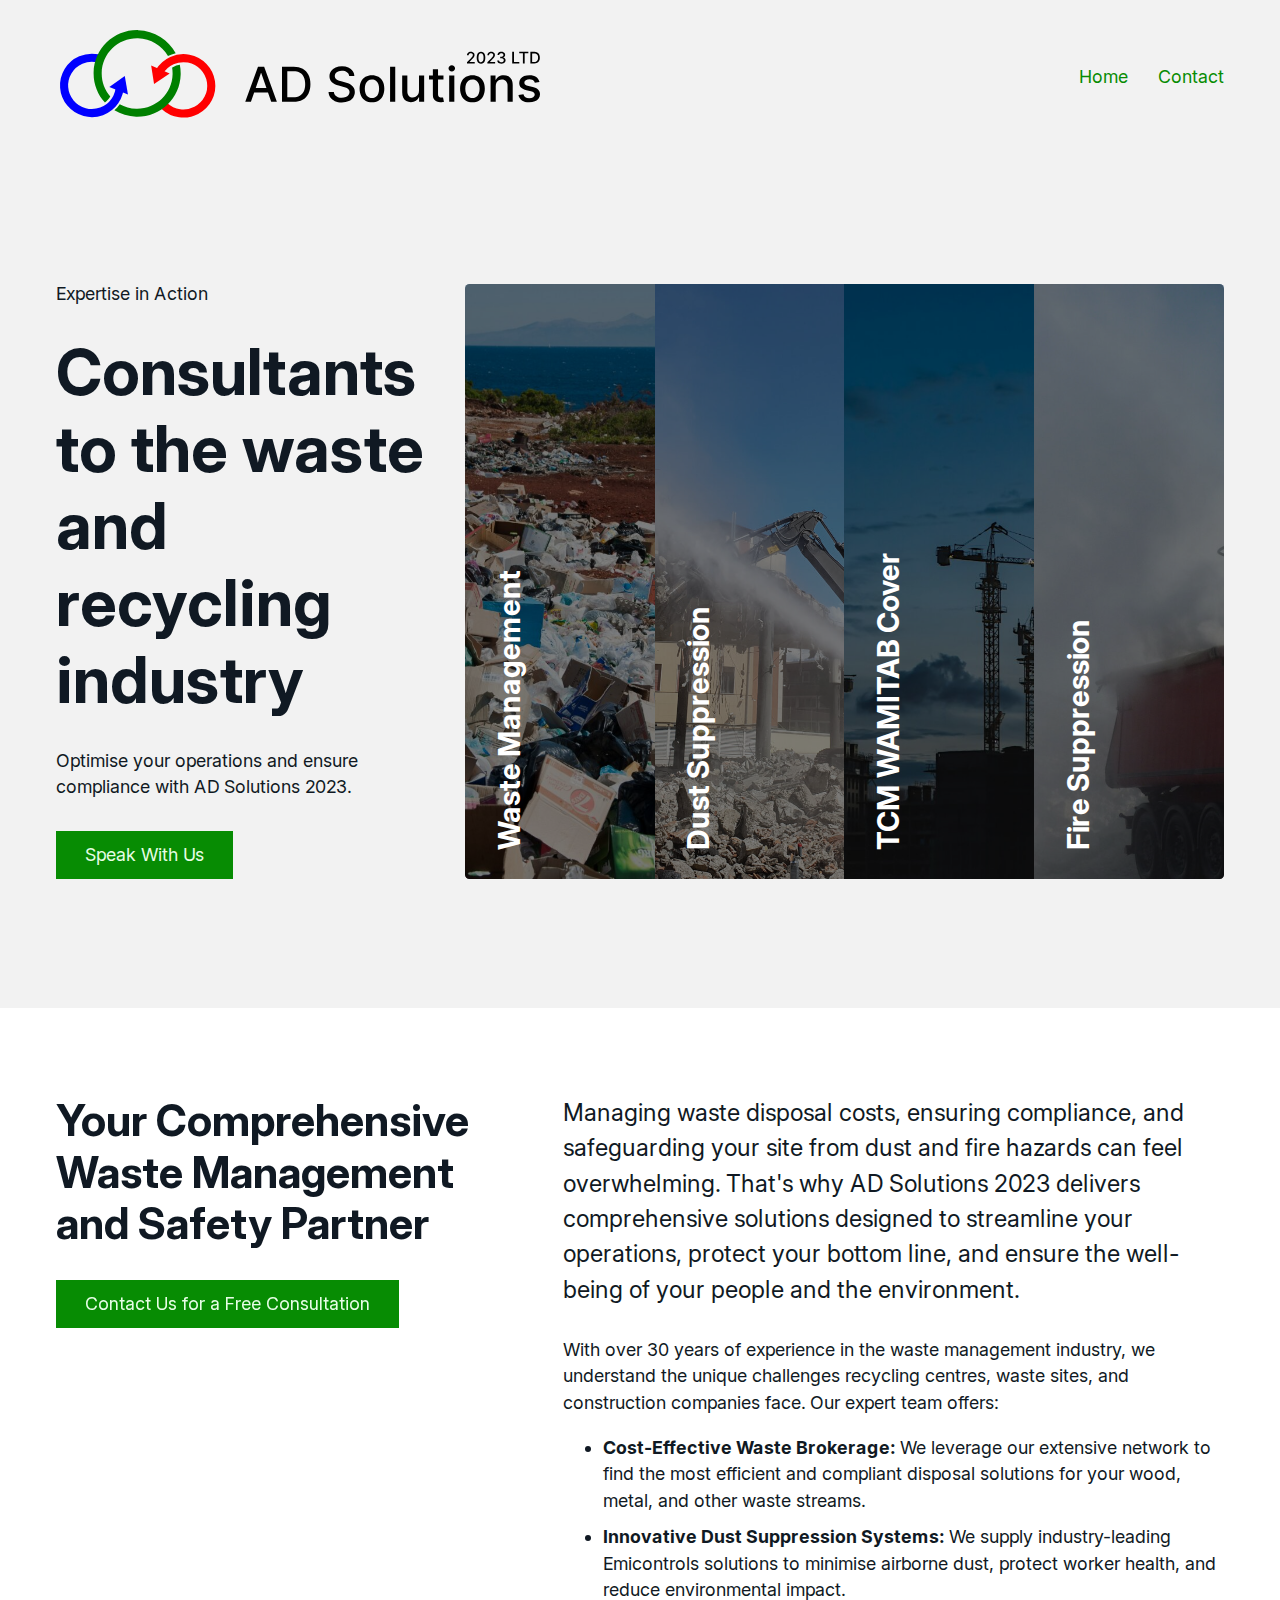
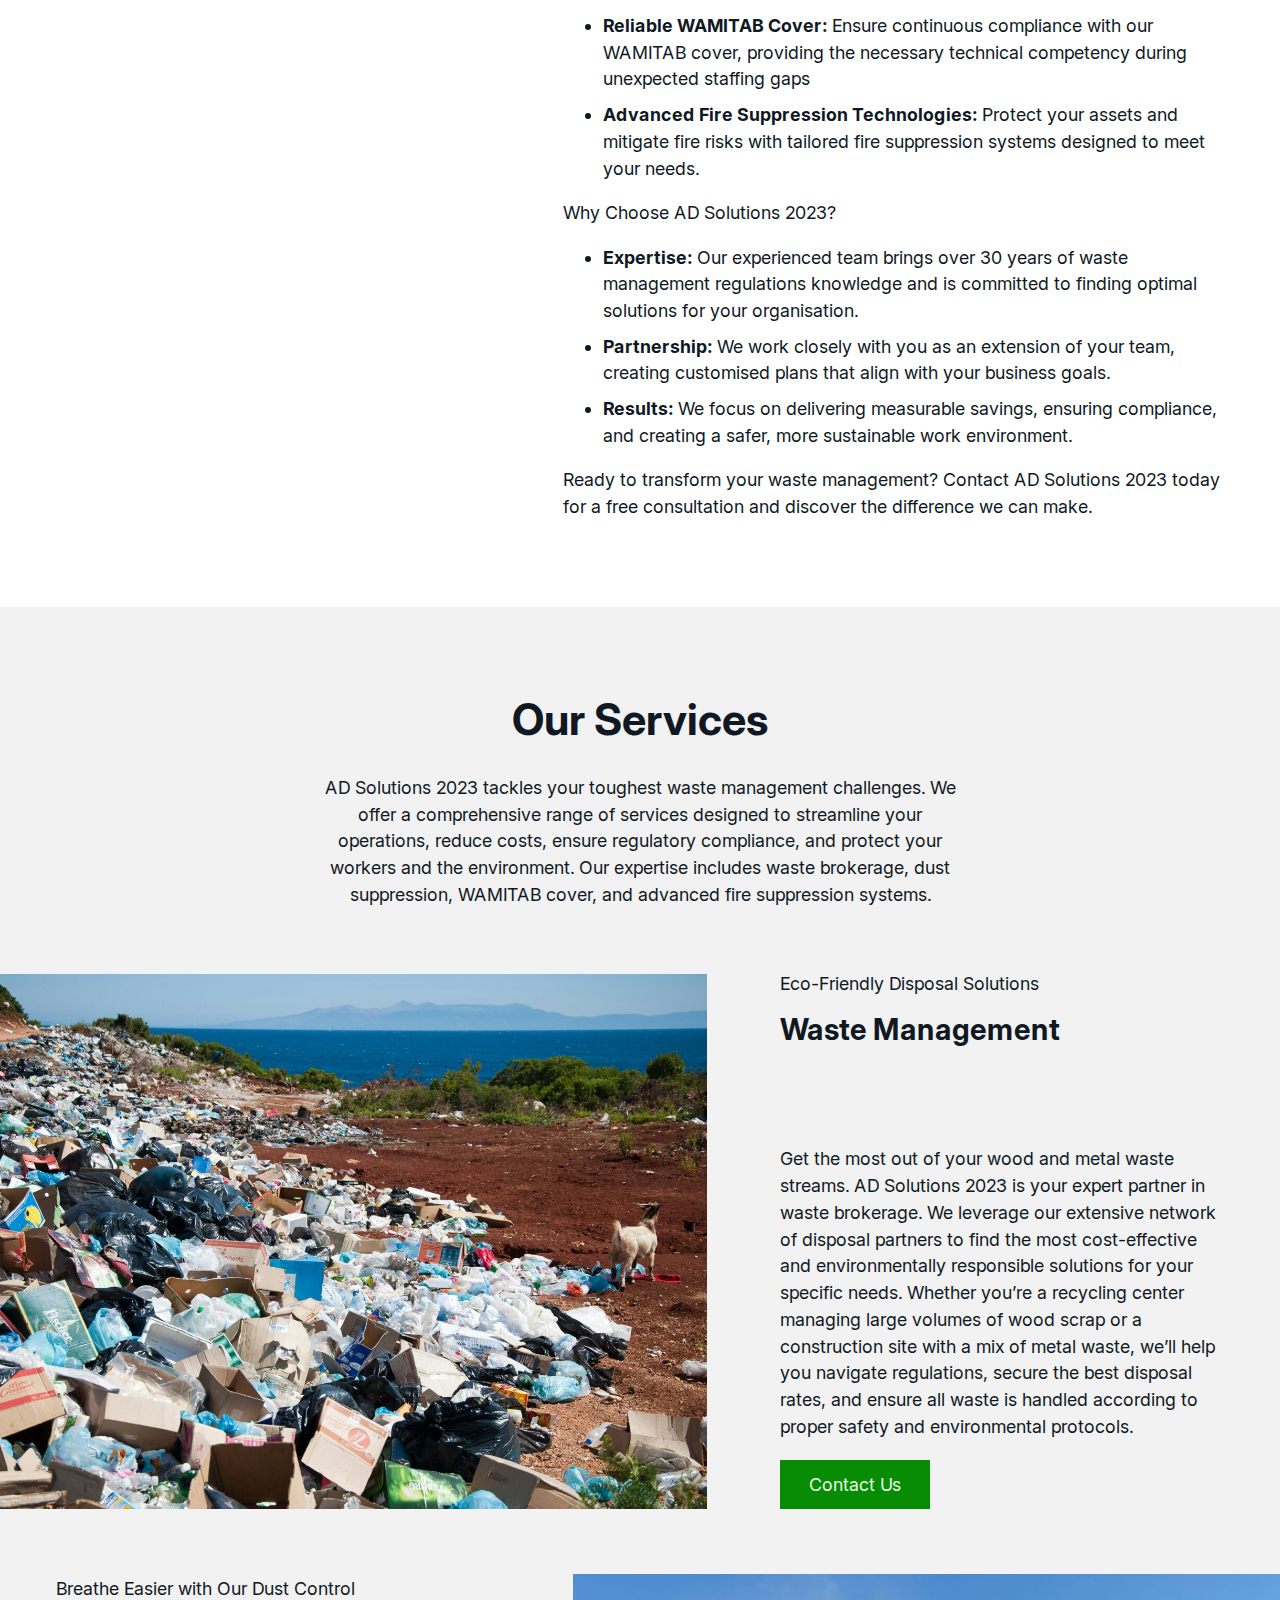
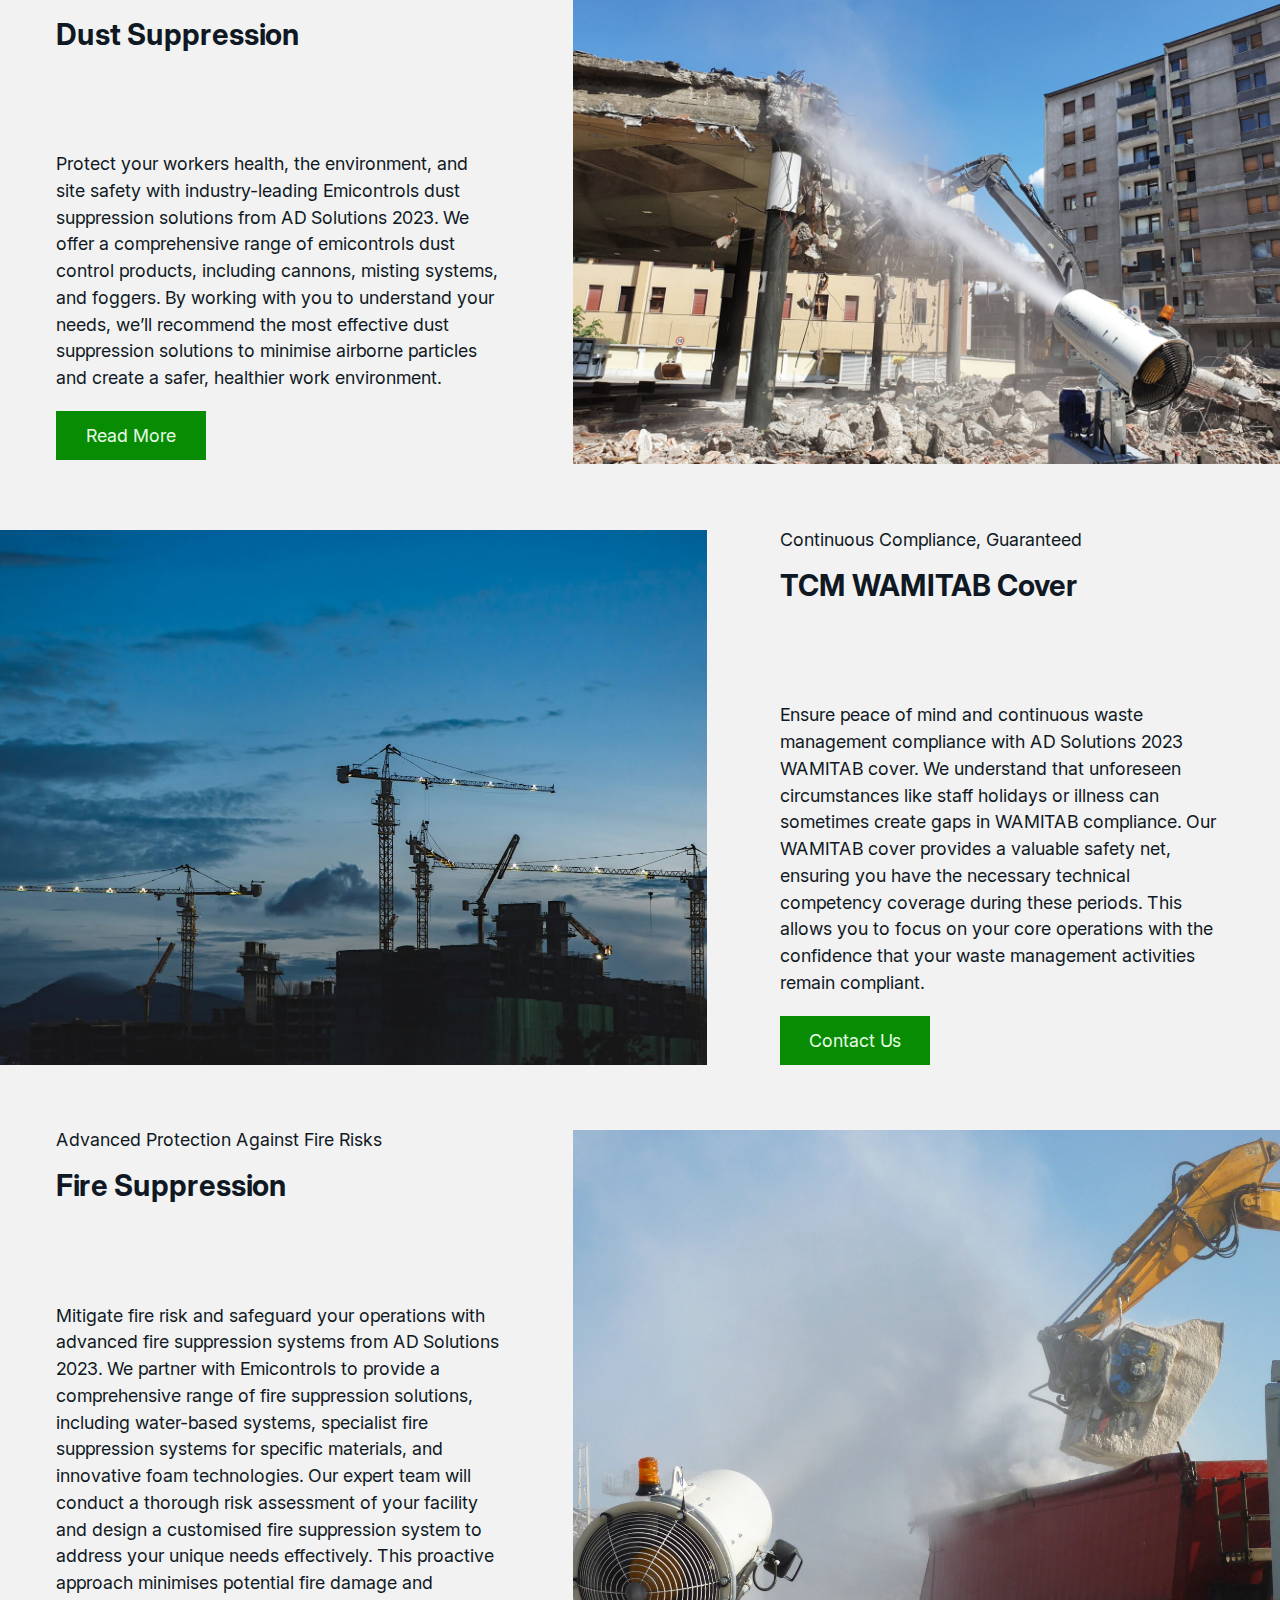
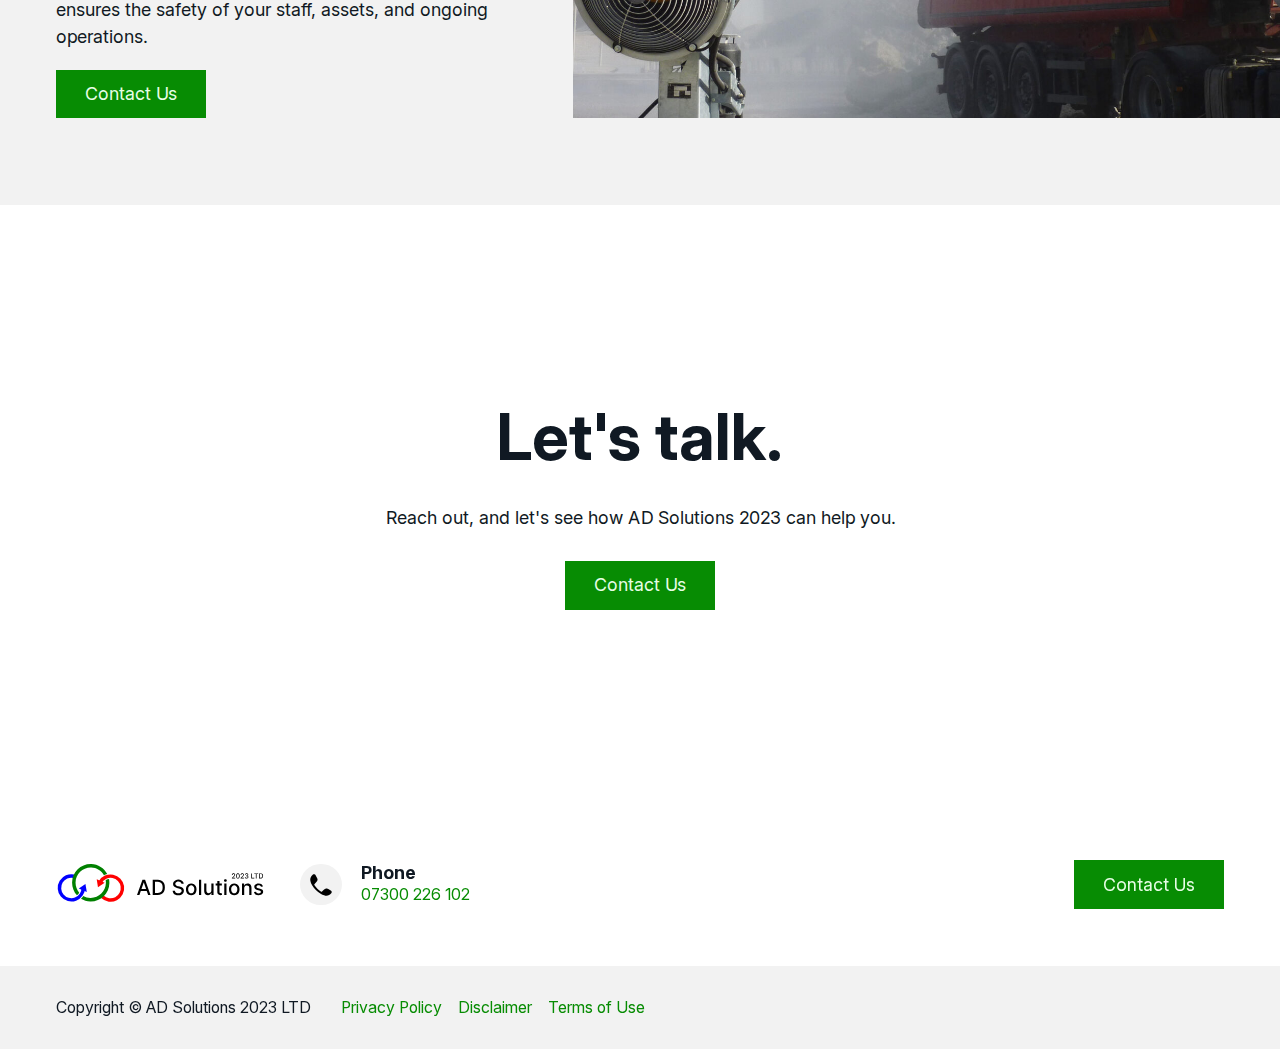
==== commit acb7fd8c: "Updated/Added simply-static-1-1712235079" ====
--- a/index.html
+++ b/index.html
@@ -14,9 +14,9 @@
 <link rel="stylesheet" id="bricks-child-css" href="/wp-content/themes/bricks-child/style.css?ver=1704706556" media="all">
 <link rel="stylesheet" id="bricks-color-palettes-css" href="/wp-content/uploads/bricks/css/color-palettes.min.css?ver=1710435124" media="all">
 <link rel="stylesheet" id="bricks-theme-style-global-css" href="/wp-content/uploads/bricks/css/theme-style-global.min.css?ver=1711123056" media="all">
-<link rel="stylesheet" id="bricks-post-35-css" href="/wp-content/uploads/bricks/css/post-35.min.css?ver=1711115990" media="all">
-<link rel="stylesheet" id="bricks-post-121-css" href="/wp-content/uploads/bricks/css/post-121.min.css?ver=1711906150" media="all">
-<link rel="stylesheet" id="bricks-post-39-css" href="/wp-content/uploads/bricks/css/post-39.min.css?ver=1710435125" media="all">
+<link rel="stylesheet" id="bricks-post-35-css" href="/wp-content/uploads/bricks/css/post-35.min.css?ver=1712224743" media="all">
+<link rel="stylesheet" id="bricks-post-121-css" href="/wp-content/uploads/bricks/css/post-121.min.css?ver=1712225652" media="all">
+<link rel="stylesheet" id="bricks-post-39-css" href="/wp-content/uploads/bricks/css/post-39.min.css?ver=1712225410" media="all">
 <link rel="stylesheet" id="automaticcss-bricks-css" href="/wp-content/uploads/automatic-css/automatic-bricks.css?ver=1711115721" media="all">
 <link rel="stylesheet" id="color-scheme-switcher-frontend-css" href="/wp-content/plugins/automaticcss-plugin/classes/Features/Color_Scheme_Switcher/css/frontend.css?ver=1711115682" media="all">
 <link rel="stylesheet" id="automaticcss-frames-css" href="/wp-content/uploads/automatic-css/automatic-frames.css?ver=1711115721" media="all">
@@ -284,6 +284,28 @@
 
 
 /* BREAKPOINT: Desktop (BASE) */
+.fr-contact-info-bravo {font-style: normal; display: flex; flex-direction: row; align-items: flex-start; justify-content: flex-start; column-gap: var(--fr-card-gap)}
+.fr-contact-info-bravo {	--icon-size: 1.5em; --icon-fill-color: transparent; --icon-stroke-color: var(--bg-dark); --icon-fill-color-hover: transparent;  --icon-stroke-color-hover: var(--bg-dark);}
+
+
+/* BREAKPOINT: Desktop (BASE) */
+.fr-contact-info-bravo__content-wrapper {display: flex; flex-direction: column}
+
+
+/* BREAKPOINT: Desktop (BASE) */
+.fr-contact-info-bravo__heading {font-weight: 700; font-size: var(--text-m)}
+
+
+/* BREAKPOINT: Desktop (BASE) */
+.fr-contact-info-bravo__details {text-decoration: none; font-size: var(--text-s)}
+
+
+/* BREAKPOINT: Desktop (BASE) */
+.fr-contact-info-bravo__icon-wrapper {order: -1; background-color: var(--bg-light); padding-top: .5em; padding-right: .5em; padding-bottom: .5em; padding-left: .5em; border-radius: 50%; display: flex; flex-direction: column; align-self: center !important; justify-content: center; align-items: center}
+#brxe-iqkvpe svg { height: var(--icon-size); width: var(--icon-size); fill: var(--icon-fill-color); color: var(--icon-stroke-color);}#brxe-iqkvpe i { color: var(--icon-fill-color); font-size: var(--icon-size);}#brxe-iqkvpe svg:hover { fill: var(--icon-fill-color-hover); color: var(--icon-stroke-color-hover); }#brxe-iqkvpe i:hover { color: var(--icon-fill-color-hover);}
+
+
+/* BREAKPOINT: Desktop (BASE) */
 .fr-footer-golf__btn {margin-left: auto}
 
 /* BREAKPOINT: Tablet portrait */
@@ -331,7 +353,7 @@
 
 					<a class="skip-link" href="#brx-footer" aria-label="Skip to footer">Skip to footer</a>
 			<header id="brx-header"><div class="brxe-section fr-header-alpha"><div class="brxe-container fr-header-alpha__inner">
-<a class="brxe-image fr-header-alpha__logo fr-logo tag" href="/" aria-current="page"><img src="/wp-content/uploads/AD-Logo.svg" class="css-filter size-full" alt="AD Solutions 2023 LTD logo" loading="eager" decoding="async"></a><div id="brxe-766e35" data-script-id="766e35" class="brxe-nav-menu fr-nav-alpha">
+<a id="brxe-bda397" class="brxe-image fr-header-alpha__logo fr-logo tag" href="/" aria-current="page"><img src="/wp-content/uploads/AD-Logo.svg" class="css-filter size-full" alt="AD Solutions 2023 LTD logo" loading="eager" decoding="async"></a><div id="brxe-766e35" data-script-id="766e35" class="brxe-nav-menu fr-nav-alpha">
 <nav class="bricks-nav-menu-wrapper mobile_landscape"><ul id="menu-menu" class="bricks-nav-menu">
 <li id="menu-item-147" class="menu-item menu-item-type-post_type menu-item-object-page menu-item-home current-menu-item page_item page-item-121 current_page_item menu-item-147 bricks-menu-item"><a href="/" aria-current="page">Home</a></li>
 <li id="menu-item-146" class="menu-item menu-item-type-post_type menu-item-object-page menu-item-146 bricks-menu-item"><a href="/contact/">Contact</a></li>
@@ -347,35 +369,36 @@
 </div>
 </div></div></header><main id="brx-content"><section class="brxe-section fr-feature-section-romeo hero"><div class="brxe-container fr-feature-grid-romeo hero__feature-grid-romeo">
 <div class="brxe-block fr-feature-grid-romeo__content hero__content">
-<h1 class="brxe-heading fr-feature-grid-romeo__heading hero__heading">Waste Experts</h1>
+<h1 class="brxe-heading fr-feature-grid-romeo__heading hero__heading">Consultants to the waste and recycling industry<br>
+</h1>
 <p class="brxe-text-basic fr-accent-heading fr-feature-grid-romeo__accent-heading hero__accent-heading">Expertise in Action</p>
-<p id="brxe-b23131" class="brxe-text-basic fr-feature-grid-romeo__lede hero__lede">Optimize your operations and ensure compliance with AD Solutions 2023.
+<p id="brxe-b23131" class="brxe-text-basic fr-feature-grid-romeo__lede hero__lede">Optimise your operations and ensure compliance with AD Solutions 2023.
 </p>
-<a class="brxe-button btn--action hero__cta bricks-button bricks-background-primary" href="#">Call to action</a>
+<a class="brxe-button btn--action hero__cta bricks-button bricks-background-primary" href="/contact/">Speak With Us</a>
 </div>
 <ul class="brxe-block fr-feature-romeo hero__feature-romeo">
-<li class="brxe-a76454 brxe-block fr-feature-card-romeo hero__feature-card-romeo" data-interactions="[{&quot;id&quot;:&quot;hnhofk&quot;,&quot;trigger&quot;:&quot;mouseenter&quot;,&quot;action&quot;:&quot;setAttribute&quot;,&quot;actionAttributeKey&quot;:&quot;class&quot;,&quot;actionAttributeValue&quot;:&quot;is-hover&quot;},{&quot;id&quot;:&quot;nafkin&quot;,&quot;trigger&quot;:&quot;mouseleave&quot;,&quot;action&quot;:&quot;removeAttribute&quot;,&quot;actionAttributeKey&quot;:&quot;class&quot;,&quot;actionAttributeValue&quot;:&quot;is-hover&quot;}]" data-interaction-id="505df0" data-interaction-loop-id="a76454:0:post:85">
+<li class="brxe-a76454 brxe-block fr-feature-card-romeo hero__feature-card-romeo" data-interactions="[{&quot;id&quot;:&quot;hnhofk&quot;,&quot;trigger&quot;:&quot;mouseenter&quot;,&quot;action&quot;:&quot;setAttribute&quot;,&quot;actionAttributeKey&quot;:&quot;class&quot;,&quot;actionAttributeValue&quot;:&quot;is-hover&quot;},{&quot;id&quot;:&quot;nafkin&quot;,&quot;trigger&quot;:&quot;mouseleave&quot;,&quot;action&quot;:&quot;removeAttribute&quot;,&quot;actionAttributeKey&quot;:&quot;class&quot;,&quot;actionAttributeValue&quot;:&quot;is-hover&quot;}]" data-interaction-id="ac32d5" data-interaction-loop-id="a76454:0:post:85">
 <img width="1920" height="1275" src="/wp-content/uploads/antoine-giret-7_TSzqJms4w-unsplash-1920x1275.jpg" class="brxe-65f2c7 brxe-image fr-feature-card-romeo__media hero__media css-filter size-large" alt="" loading="eager" decoding="async" fetchpriority="high" srcset="/wp-content/uploads/antoine-giret-7_TSzqJms4w-unsplash-1920x1275.jpg 1920w, /wp-content/uploads/antoine-giret-7_TSzqJms4w-unsplash-960x638.jpg 960w, /wp-content/uploads/antoine-giret-7_TSzqJms4w-unsplash-768x510.jpg 768w, /wp-content/uploads/antoine-giret-7_TSzqJms4w-unsplash-1536x1020.jpg 1536w, /wp-content/uploads/antoine-giret-7_TSzqJms4w-unsplash-2048x1360.jpg 2048w" sizes="(max-width: 1920px) 100vw, 1920px"><div class="brxe-c012b6 brxe-div fr-feature-card-romeo__overlay hero__overlay"></div>
 <span class="brxe-447079 brxe-text-basic fr-feature-card-romeo__heading--vert hero__vertical-heading">Waste Management</span><div class="brxe-2345b4 brxe-div fr-feature-card-romeo__inner hero__inner">
 <h3 class="brxe-470840 brxe-heading fr-feature-card-romeo__heading clickable-parent hero__heading"><a href="#waste">Waste Management</a></h3>
 <p class="brxe-cc5718 brxe-text-basic fr-feature-card-romeo__lede hero__lede">We'll focus on finding the most cost-effective and compliant disposal solutions for your specific waste streams.</p>
 </div>
 </li>
-<li class="brxe-a76454 brxe-block fr-feature-card-romeo hero__feature-card-romeo" data-interactions="[{&quot;id&quot;:&quot;hnhofk&quot;,&quot;trigger&quot;:&quot;mouseenter&quot;,&quot;action&quot;:&quot;setAttribute&quot;,&quot;actionAttributeKey&quot;:&quot;class&quot;,&quot;actionAttributeValue&quot;:&quot;is-hover&quot;},{&quot;id&quot;:&quot;nafkin&quot;,&quot;trigger&quot;:&quot;mouseleave&quot;,&quot;action&quot;:&quot;removeAttribute&quot;,&quot;actionAttributeKey&quot;:&quot;class&quot;,&quot;actionAttributeValue&quot;:&quot;is-hover&quot;}]" data-interaction-id="ea55bd" data-interaction-loop-id="a76454:1:post:84">
+<li class="brxe-a76454 brxe-block fr-feature-card-romeo hero__feature-card-romeo" data-interactions="[{&quot;id&quot;:&quot;hnhofk&quot;,&quot;trigger&quot;:&quot;mouseenter&quot;,&quot;action&quot;:&quot;setAttribute&quot;,&quot;actionAttributeKey&quot;:&quot;class&quot;,&quot;actionAttributeValue&quot;:&quot;is-hover&quot;},{&quot;id&quot;:&quot;nafkin&quot;,&quot;trigger&quot;:&quot;mouseleave&quot;,&quot;action&quot;:&quot;removeAttribute&quot;,&quot;actionAttributeKey&quot;:&quot;class&quot;,&quot;actionAttributeValue&quot;:&quot;is-hover&quot;}]" data-interaction-id="1861b4" data-interaction-loop-id="a76454:1:post:84">
 <img width="1920" height="1440" src="/wp-content/uploads/EmiControls_V7_145258-1920x1440.jpg" class="brxe-65f2c7 brxe-image fr-feature-card-romeo__media hero__media css-filter size-large" alt="" loading="eager" decoding="async" srcset="/wp-content/uploads/EmiControls_V7_145258-1920x1440.jpg 1920w, /wp-content/uploads/EmiControls_V7_145258-960x720.jpg 960w, /wp-content/uploads/EmiControls_V7_145258-768x576.jpg 768w, /wp-content/uploads/EmiControls_V7_145258-1536x1152.jpg 1536w, /wp-content/uploads/EmiControls_V7_145258-2048x1536.jpg 2048w" sizes="(max-width: 1920px) 100vw, 1920px"><div class="brxe-c012b6 brxe-div fr-feature-card-romeo__overlay hero__overlay"></div>
 <span class="brxe-447079 brxe-text-basic fr-feature-card-romeo__heading--vert hero__vertical-heading">Dust Suppression</span><div class="brxe-2345b4 brxe-div fr-feature-card-romeo__inner hero__inner">
 <h3 class="brxe-470840 brxe-heading fr-feature-card-romeo__heading clickable-parent hero__heading"><a href="#dust">Dust Suppression</a></h3>
-<p class="brxe-cc5718 brxe-text-basic fr-feature-card-romeo__lede hero__lede">We'll highlight the benefits of minimizing dust for worker health, environmental impact, and site safety.</p>
-</div>
-</li>
-<li class="brxe-a76454 brxe-block fr-feature-card-romeo hero__feature-card-romeo" data-interactions="[{&quot;id&quot;:&quot;hnhofk&quot;,&quot;trigger&quot;:&quot;mouseenter&quot;,&quot;action&quot;:&quot;setAttribute&quot;,&quot;actionAttributeKey&quot;:&quot;class&quot;,&quot;actionAttributeValue&quot;:&quot;is-hover&quot;},{&quot;id&quot;:&quot;nafkin&quot;,&quot;trigger&quot;:&quot;mouseleave&quot;,&quot;action&quot;:&quot;removeAttribute&quot;,&quot;actionAttributeKey&quot;:&quot;class&quot;,&quot;actionAttributeValue&quot;:&quot;is-hover&quot;}]" data-interaction-id="b0b601" data-interaction-loop-id="a76454:2:post:83">
+<p class="brxe-cc5718 brxe-text-basic fr-feature-card-romeo__lede hero__lede">We'll highlight the benefits of minimizing dust for workers health, environmental impact, and site safety.</p>
+</div>
+</li>
+<li class="brxe-a76454 brxe-block fr-feature-card-romeo hero__feature-card-romeo" data-interactions="[{&quot;id&quot;:&quot;hnhofk&quot;,&quot;trigger&quot;:&quot;mouseenter&quot;,&quot;action&quot;:&quot;setAttribute&quot;,&quot;actionAttributeKey&quot;:&quot;class&quot;,&quot;actionAttributeValue&quot;:&quot;is-hover&quot;},{&quot;id&quot;:&quot;nafkin&quot;,&quot;trigger&quot;:&quot;mouseleave&quot;,&quot;action&quot;:&quot;removeAttribute&quot;,&quot;actionAttributeKey&quot;:&quot;class&quot;,&quot;actionAttributeValue&quot;:&quot;is-hover&quot;}]" data-interaction-id="ce85b3" data-interaction-loop-id="a76454:2:post:83">
 <img width="1920" height="1282" src="/wp-content/uploads/ej-yao-D46mXLsQRJw-unsplash-1920x1282.jpg" class="brxe-65f2c7 brxe-image fr-feature-card-romeo__media hero__media css-filter size-large" alt="" loading="eager" decoding="async" srcset="/wp-content/uploads/ej-yao-D46mXLsQRJw-unsplash-1920x1282.jpg 1920w, /wp-content/uploads/ej-yao-D46mXLsQRJw-unsplash-960x641.jpg 960w, /wp-content/uploads/ej-yao-D46mXLsQRJw-unsplash-768x513.jpg 768w, /wp-content/uploads/ej-yao-D46mXLsQRJw-unsplash-1536x1025.jpg 1536w, /wp-content/uploads/ej-yao-D46mXLsQRJw-unsplash-2048x1367.jpg 2048w" sizes="(max-width: 1920px) 100vw, 1920px"><div class="brxe-c012b6 brxe-div fr-feature-card-romeo__overlay hero__overlay"></div>
-<span class="brxe-447079 brxe-text-basic fr-feature-card-romeo__heading--vert hero__vertical-heading">WAMITAB Cover</span><div class="brxe-2345b4 brxe-div fr-feature-card-romeo__inner hero__inner">
-<h3 class="brxe-470840 brxe-heading fr-feature-card-romeo__heading clickable-parent hero__heading"><a href="#consultancy">WAMITAB Cover</a></h3>
-<p class="brxe-cc5718 brxe-text-basic fr-feature-card-romeo__lede hero__lede">We'll emphasize the importance of compliance and the peace of mind that comes from having the proper coverage.</p>
-</div>
-</li>
-<li class="brxe-a76454 brxe-block fr-feature-card-romeo hero__feature-card-romeo" data-interactions="[{&quot;id&quot;:&quot;hnhofk&quot;,&quot;trigger&quot;:&quot;mouseenter&quot;,&quot;action&quot;:&quot;setAttribute&quot;,&quot;actionAttributeKey&quot;:&quot;class&quot;,&quot;actionAttributeValue&quot;:&quot;is-hover&quot;},{&quot;id&quot;:&quot;nafkin&quot;,&quot;trigger&quot;:&quot;mouseleave&quot;,&quot;action&quot;:&quot;removeAttribute&quot;,&quot;actionAttributeKey&quot;:&quot;class&quot;,&quot;actionAttributeValue&quot;:&quot;is-hover&quot;}]" data-interaction-id="32db21" data-interaction-loop-id="a76454:3:post:108">
+<span class="brxe-447079 brxe-text-basic fr-feature-card-romeo__heading--vert hero__vertical-heading">TCM WAMITAB Cover</span><div class="brxe-2345b4 brxe-div fr-feature-card-romeo__inner hero__inner">
+<h3 class="brxe-470840 brxe-heading fr-feature-card-romeo__heading clickable-parent hero__heading"><a href="#consultancy">TCM WAMITAB Cover</a></h3>
+<p class="brxe-cc5718 brxe-text-basic fr-feature-card-romeo__lede hero__lede">We'll emphasise the importance of compliance and the peace of mind that comes from having the correct and enviromental compliant cover</p>
+</div>
+</li>
+<li class="brxe-a76454 brxe-block fr-feature-card-romeo hero__feature-card-romeo" data-interactions="[{&quot;id&quot;:&quot;hnhofk&quot;,&quot;trigger&quot;:&quot;mouseenter&quot;,&quot;action&quot;:&quot;setAttribute&quot;,&quot;actionAttributeKey&quot;:&quot;class&quot;,&quot;actionAttributeValue&quot;:&quot;is-hover&quot;},{&quot;id&quot;:&quot;nafkin&quot;,&quot;trigger&quot;:&quot;mouseleave&quot;,&quot;action&quot;:&quot;removeAttribute&quot;,&quot;actionAttributeKey&quot;:&quot;class&quot;,&quot;actionAttributeValue&quot;:&quot;is-hover&quot;}]" data-interaction-id="484454" data-interaction-loop-id="a76454:3:post:108">
 <img width="1920" height="1440" src="/wp-content/uploads/EmiControls_V7-Limestone_2-1920x1440.jpg" class="brxe-65f2c7 brxe-image fr-feature-card-romeo__media hero__media css-filter size-large" alt="" loading="eager" decoding="async" srcset="/wp-content/uploads/EmiControls_V7-Limestone_2-1920x1440.jpg 1920w, /wp-content/uploads/EmiControls_V7-Limestone_2-960x720.jpg 960w, /wp-content/uploads/EmiControls_V7-Limestone_2-768x576.jpg 768w, /wp-content/uploads/EmiControls_V7-Limestone_2-1536x1152.jpg 1536w, /wp-content/uploads/EmiControls_V7-Limestone_2-2048x1536.jpg 2048w" sizes="(max-width: 1920px) 100vw, 1920px"><div class="brxe-c012b6 brxe-div fr-feature-card-romeo__overlay hero__overlay"></div>
 <span class="brxe-447079 brxe-text-basic fr-feature-card-romeo__heading--vert hero__vertical-heading">Fire Suppression</span><div class="brxe-2345b4 brxe-div fr-feature-card-romeo__inner hero__inner">
 <h3 class="brxe-470840 brxe-heading fr-feature-card-romeo__heading clickable-parent hero__heading"><a href="#fire">Fire Suppression</a></h3>
@@ -387,7 +410,7 @@
 </div></section><section class="brxe-section fr-content-section-charlie"><div class="brxe-container fr-content-section-charlie__inner">
 <div class="brxe-block fr-content-section-charlie__sidebar"><div id="brxe-da8d6b" class="brxe-block fr-content-section-charlie__sidebar-content">
 <h2 class="brxe-heading fr-content-section-charlie__heading">Your Comprehensive Waste Management and Safety Partner</h2>
-<span class="brxe-button btn--action bricks-button">Contact Us for free Consultation</span>
+<span class="brxe-button btn--action bricks-button">Contact Us for a Free Consultation</span>
 </div></div>
 <div class="brxe-block fr-content-section-charlie__main">
 <p class="brxe-text-basic fr-content-section-charlie__intro">Managing waste disposal costs, ensuring compliance, and safeguarding your site from dust and fire hazards can feel overwhelming. That's why AD Solutions 2023 delivers comprehensive solutions designed to streamline your operations, protect your bottom line, and ensure the well-being of your people and the environment.</p>
@@ -435,17 +458,17 @@
 <h3 class="brxe-3110ae brxe-heading fr-feature-card-sierra__heading">Dust Suppression</h3>
 <p class="brxe-847934 brxe-text-basic fr-accent-heading fr-feature-card-sierra__accent-heading">Breathe Easier with Our Dust Control</p>
 <p class="brxe-626613 brxe-text-basic fr-feature-card-sierra__lede"></p>
-<p>Protect your workers&#8217; health, the environment, and site safety with industry-leading Emicontrols dust suppression solutions from AD Solutions 2023.  We offer a comprehensive range of emicontrols dust control products, including cannons, misting systems, and foggers.  By working with you to understand your needs, we&#8217;ll recommend the most effective dust suppression solutions to minimise airborne particles and create a safer, healthier work environment.</p>
+<p>Protect your workers health, the environment, and site safety with industry-leading Emicontrols dust suppression solutions from AD Solutions 2023. We offer a comprehensive range of emicontrols dust control products, including cannons, misting systems, and foggers. By working with you to understand your needs, we&#8217;ll recommend the most effective dust suppression solutions to minimise airborne particles and create a safer, healthier work environment.</p>
 <a class="brxe-28345a brxe-button btn--action fr-feature-card-sierra__cta bricks-button bricks-background-primary" href="/dust-suppression/">Read More</a>
 </div>
 <div class="brxe-b71663 brxe-block fr-feature-card-sierra__media-wrapper"><figure class="brxe-80b648 brxe-image fr-feature-card-sierra__image tag"><img width="1920" height="1440" src="/wp-content/uploads/EmiControls_V7_145258-1920x1440.jpg" class="css-filter size-large" alt="" decoding="async" srcset="/wp-content/uploads/EmiControls_V7_145258-1920x1440.jpg 1920w, /wp-content/uploads/EmiControls_V7_145258-960x720.jpg 960w, /wp-content/uploads/EmiControls_V7_145258-768x576.jpg 768w, /wp-content/uploads/EmiControls_V7_145258-1536x1152.jpg 1536w, /wp-content/uploads/EmiControls_V7_145258-2048x1536.jpg 2048w" sizes="(max-width: 1920px) 100vw, 1920px"></figure></div>
 </li>
 <li id="consultancy" class="brxe-f1b1b7 brxe-block fr-feature-card-sierra consultancy">
 <div class="brxe-563555 brxe-block fr-feature-card-sierra__content-wrapper">
-<h3 class="brxe-3110ae brxe-heading fr-feature-card-sierra__heading">WAMITAB Cover</h3>
+<h3 class="brxe-3110ae brxe-heading fr-feature-card-sierra__heading">TCM WAMITAB Cover</h3>
 <p class="brxe-847934 brxe-text-basic fr-accent-heading fr-feature-card-sierra__accent-heading">Continuous Compliance, Guaranteed</p>
 <p class="brxe-626613 brxe-text-basic fr-feature-card-sierra__lede"></p>
-<p>Ensure peace of mind and continuous waste management compliance with AD Solutions 2023 WAMITAB cover.  We understand that unforeseen circumstances like staff holidays or illness can sometimes create gaps in WAMITAB compliance.  Our WAMITAB cover provides a valuable safety net, ensuring you have the necessary technical competency coverage during these periods. This allows you to focus on your core operations with the confidence that your waste management activities remain compliant.</p>
+<p>Ensure peace of mind and continuous waste management compliance with AD Solutions 2023 WAMITAB cover. We understand that unforeseen circumstances like staff holidays or illness can sometimes create gaps in WAMITAB compliance. Our WAMITAB cover provides a valuable safety net, ensuring you have the necessary technical competency coverage during these periods. This allows you to focus on your core operations with the confidence that your waste management activities remain compliant.</p>
 <a class="brxe-28345a brxe-button btn--action fr-feature-card-sierra__cta bricks-button bricks-background-primary" href="/contact/">Contact Us</a>
 </div>
 <div class="brxe-b71663 brxe-block fr-feature-card-sierra__media-wrapper"><figure class="brxe-80b648 brxe-image fr-feature-card-sierra__image tag"><img width="1920" height="1282" src="/wp-content/uploads/ej-yao-D46mXLsQRJw-unsplash-1920x1282.jpg" class="css-filter size-large" alt="" decoding="async" srcset="/wp-content/uploads/ej-yao-D46mXLsQRJw-unsplash-1920x1282.jpg 1920w, /wp-content/uploads/ej-yao-D46mXLsQRJw-unsplash-960x641.jpg 960w, /wp-content/uploads/ej-yao-D46mXLsQRJw-unsplash-768x513.jpg 768w, /wp-content/uploads/ej-yao-D46mXLsQRJw-unsplash-1536x1025.jpg 1536w, /wp-content/uploads/ej-yao-D46mXLsQRJw-unsplash-2048x1367.jpg 2048w" sizes="(max-width: 1920px) 100vw, 1920px"></figure></div>
@@ -468,11 +491,13 @@
 <div class="brxe-div fr-cta-alpha__buttons"><a class="brxe-button btn--action bricks-button" href="/contact/">Contact Us</a></div>
 </div></section></main><footer id="brx-footer"><div class="brxe-section fr-footer-golf">
 <div class="brxe-block fr-footer-golf__top"><div class="brxe-container fr-footer-golf__top-inner">
-<a class="brxe-image fr-logo fr-footer-golf__logo tag" href="/" aria-current="page"><img src="/wp-content/uploads/AD-Logo.svg" class="css-filter size-full" alt="AD Solutions 2023 LTD" decoding="async" loading="lazy"></a><nav class="brxe-div fr-nav-bravo" aria-label="Footer"><div class="brxe-div fr-nav-bravo__list">
-<div class="brxe-div fr-nav-bravo__list-item"><a class="brxe-text-basic" href="#">Link One</a></div>
-<div class="brxe-div fr-nav-bravo__list-item"><a class="brxe-text-basic" href="#">Link Two</a></div>
-<div class="brxe-div fr-nav-bravo__list-item"><a class="brxe-text-basic" href="#">Link Three</a></div>
-</div></nav><a class="brxe-button fr-footer-golf__btn btn--action bricks-button bricks-background-primary" href="#">Call to action</a>
+<a class="brxe-image fr-logo fr-footer-golf__logo tag" href="/" aria-current="page"><img src="/wp-content/uploads/AD-Logo.svg" class="css-filter size-full" alt="AD Solutions 2023 LTD" decoding="async" loading="lazy"></a><nav class="brxe-div fr-nav-bravo" aria-label="Footer"><div class="brxe-div fr-nav-bravo__list"><div class="brxe-div fr-nav-bravo__list-item"><address class="brxe-div fr-contact-info-bravo">
+<div class="brxe-div fr-contact-info-bravo__content-wrapper">
+<h4 class="brxe-heading fr-contact-info-bravo__heading">Phone</h4>
+<a class="brxe-text-basic fr-contact-info-bravo__details" href="tel:07300 226 102">07300 226 102</a>
+</div>
+<div class="brxe-div fr-contact-info-bravo__icon-wrapper"><svg class="brxe-icon fr-contact-info-bravo__icon" id="brxe-c5515e" xmlns="http://www.w3.org/2000/svg" viewbox="0 0 24 24" width="24" height="24" color="#000000" fill="none"><path d="M5.31726 1.28657C5.88395 1.40369 6.33524 1.78443 6.61564 2.28746L7.50885 3.88991C7.83786 4.48011 8.11473 4.9768 8.29554 5.40857C8.48735 5.86658 8.60126 6.31824 8.54919 6.8176C8.49711 7.31696 8.29246 7.7354 8.01029 8.14399C7.74428 8.52917 7.37088 8.95804 6.92718 9.46767L5.61417 10.9759C5.37889 11.2461 5.26124 11.3812 5.25049 11.5501C5.23974 11.719 5.33616 11.8633 5.529 12.1518C7.17259 14.6109 9.38773 16.8268 11.8488 18.4718C12.1374 18.6647 12.2816 18.7611 12.4505 18.7503C12.6194 18.7396 12.7546 18.6219 13.0248 18.3866L14.5331 17.0736C15.0427 16.6299 15.4716 16.2565 15.8568 15.9905C16.2653 15.7083 16.6838 15.5036 17.1831 15.4516C17.6825 15.3995 18.1342 15.5134 18.5922 15.7052C19.0239 15.886 19.5206 16.1629 20.1107 16.4918L21.7133 17.3851C22.2163 17.6655 22.5971 18.1168 22.7142 18.6835C22.8325 19.2561 22.658 19.8316 22.2724 20.3047C20.8735 22.021 18.6322 23.1139 16.281 22.6396C14.8358 22.348 13.4098 21.8623 11.6851 20.8732C8.2197 18.8858 5.11263 15.777 3.12755 12.3157C2.13843 10.591 1.65272 9.165 1.36118 7.71974C0.88688 5.36852 1.97971 3.12724 3.69608 1.72833C4.16911 1.34279 4.74466 1.16822 5.31726 1.28657Z" fill="currentColor"></path></svg></div>
+</address></div></div></nav><a class="brxe-button fr-footer-golf__btn btn--action bricks-button bricks-background-primary" href="/contact/">Contact Us</a>
 </div></div>
 <div class="brxe-block fr-footer-golf__bottom"><div class="brxe-container fr-legal-meta-alpha">
 <p class="brxe-text-basic fr-legal-meta-alpha__copyright">Copyright  © AD Solutions 2023 LTD</p>
@@ -486,8 +511,8 @@
 		        <style>.elementor-message.elementor-message-danger {
                 display: none;
             }</style>
-		<script src="/wp-content/plugins/simply-static/src/integrations/simply-cdn/assets/ssh-form-webhook.js?ver=3.1.6.2" id="ssh-form-webhook-js-js"></script>
-<script id="bricks-scripts-js-extra">var bricksData = {"debug":"","locale":"en_GB","ajaxUrl":"\/wp-admin\/admin-ajax.php","restApiUrl":"\/wp-json\/bricks\/v1\/","nonce":"b09746a50a","formNonce":"2f99063b8b","wpRestNonce":"1aa0e6c8d8","postId":"121","recaptchaIds":[],"animatedTypingInstances":[],"videoInstances":[],"splideInstances":[],"tocbotInstances":[],"swiperInstances":[],"queryLoopInstances":[],"interactions":[],"filterInstances":[],"isotopeInstances":[],"mapStyles":{"ultraLightWithLabels":{"label":"Ultra light with labels","style":"[ { \"featureType\": \"water\", \"elementType\": \"geometry\", \"stylers\": [ { \"color\": \"#e9e9e9\" }, { \"lightness\": 17 } ] }, { \"featureType\": \"landscape\", \"elementType\": \"geometry\", \"stylers\": [ { \"color\": \"#f5f5f5\" }, { \"lightness\": 20 } ] }, { \"featureType\": \"road.highway\", \"elementType\": \"geometry.fill\", \"stylers\": [ { \"color\": \"#ffffff\" }, { \"lightness\": 17 } ] }, { \"featureType\": \"road.highway\", \"elementType\": \"geometry.stroke\", \"stylers\": [ { \"color\": \"#ffffff\" }, { \"lightness\": 29 }, { \"weight\": 0.2 } ] }, { \"featureType\": \"road.arterial\", \"elementType\": \"geometry\", \"stylers\": [ { \"color\": \"#ffffff\" }, { \"lightness\": 18 } ] }, { \"featureType\": \"road.local\", \"elementType\": \"geometry\", \"stylers\": [ { \"color\": \"#ffffff\" }, { \"lightness\": 16 } ] }, { \"featureType\": \"poi\", \"elementType\": \"geometry\", \"stylers\": [ { \"color\": \"#f5f5f5\" }, { \"lightness\": 21 } ] }, { \"featureType\": \"poi.park\", \"elementType\": \"geometry\", \"stylers\": [ { \"color\": \"#dedede\" }, { \"lightness\": 21 } ] }, { \"elementType\": \"labels.text.stroke\", \"stylers\": [ { \"visibility\": \"on\" }, { \"color\": \"#ffffff\" }, { \"lightness\": 16 } ] }, { \"elementType\": \"labels.text.fill\", \"stylers\": [ { \"saturation\": 36 }, { \"color\": \"#333333\" }, { \"lightness\": 40 } ] }, { \"elementType\": \"labels.icon\", \"stylers\": [ { \"visibility\": \"off\" } ] }, { \"featureType\": \"transit\", \"elementType\": \"geometry\", \"stylers\": [ { \"color\": \"#f2f2f2\" }, { \"lightness\": 19 } ] }, { \"featureType\": \"administrative\", \"elementType\": \"geometry.fill\", \"stylers\": [ { \"color\": \"#fefefe\" }, { \"lightness\": 20 } ] }, { \"featureType\": \"administrative\", \"elementType\": \"geometry.stroke\", \"stylers\": [ { \"color\": \"#fefefe\" }, { \"lightness\": 17 }, { \"weight\": 1.2 } ] } ]"},"blueWater":{"label":"Blue water","style":"[ { \"featureType\": \"administrative\", \"elementType\": \"labels.text.fill\", \"stylers\": [ { \"color\": \"#444444\" } ] }, { \"featureType\": \"landscape\", \"elementType\": \"all\", \"stylers\": [ { \"color\": \"#f2f2f2\" } ] }, { \"featureType\": \"poi\", \"elementType\": \"all\", \"stylers\": [ { \"visibility\": \"off\" } ] }, { \"featureType\": \"road\", \"elementType\": \"all\", \"stylers\": [ { \"saturation\": -100 }, { \"lightness\": 45 } ] }, { \"featureType\": \"road.highway\", \"elementType\": \"all\", \"stylers\": [ { \"visibility\": \"simplified\" } ] }, { \"featureType\": \"road.arterial\", \"elementType\": \"labels.icon\", \"stylers\": [ { \"visibility\": \"off\" } ] }, { \"featureType\": \"transit\", \"elementType\": \"all\", \"stylers\": [ { \"visibility\": \"off\" } ] }, { \"featureType\": \"water\", \"elementType\": \"all\", \"stylers\": [ { \"color\": \"#46bcec\" }, { \"visibility\": \"on\" } ] } ]"},"lightDream":{"label":"Light dream","style":"[ { \"featureType\": \"landscape\", \"stylers\": [ { \"hue\": \"#FFBB00\" }, { \"saturation\": 43.400000000000006 }, { \"lightness\": 37.599999999999994 }, { \"gamma\": 1 } ] }, { \"featureType\": \"road.highway\", \"stylers\": [ { \"hue\": \"#FFC200\" }, { \"saturation\": -61.8 }, { \"lightness\": 45.599999999999994 }, { \"gamma\": 1 } ] }, { \"featureType\": \"road.arterial\", \"stylers\": [ { \"hue\": \"#FF0300\" }, { \"saturation\": -100 }, { \"lightness\": 51.19999999999999 }, { \"gamma\": 1 } ] }, { \"featureType\": \"road.local\", \"stylers\": [ { \"hue\": \"#FF0300\" }, { \"saturation\": -100 }, { \"lightness\": 52 }, { \"gamma\": 1 } ] }, { \"featureType\": \"water\", \"stylers\": [ { \"hue\": \"#0078FF\" }, { \"saturation\": -13.200000000000003 }, { \"lightness\": 2.4000000000000057 }, { \"gamma\": 1 } ] }, { \"featureType\": \"poi\", \"stylers\": [ { \"hue\": \"#00FF6A\" }, { \"saturation\": -1.0989010989011234 }, { \"lightness\": 11.200000000000017 }, { \"gamma\": 1 } ] } ]"},"blueEssence":{"label":"Blue essence","style":"[ { \"featureType\": \"landscape.natural\", \"elementType\": \"geometry.fill\", \"stylers\": [ { \"visibility\": \"on\" }, { \"color\": \"#e0efef\" } ] }, { \"featureType\": \"poi\", \"elementType\": \"geometry.fill\", \"stylers\": [ { \"visibility\": \"on\" }, { \"hue\": \"#1900ff\" }, { \"color\": \"#c0e8e8\" } ] }, { \"featureType\": \"road\", \"elementType\": \"geometry\", \"stylers\": [ { \"lightness\": 100 }, { \"visibility\": \"simplified\" } ] }, { \"featureType\": \"road\", \"elementType\": \"labels\", \"stylers\": [ { \"visibility\": \"off\" } ] }, { \"featureType\": \"transit.line\", \"elementType\": \"geometry\", \"stylers\": [ { \"visibility\": \"on\" }, { \"lightness\": 700 } ] }, { \"featureType\": \"water\", \"elementType\": \"all\", \"stylers\": [ { \"color\": \"#7dcdcd\" } ] } ]"},"appleMapsesque":{"label":"Apple maps-esque","style":"[ { \"featureType\": \"landscape.man_made\", \"elementType\": \"geometry\", \"stylers\": [ { \"color\": \"#f7f1df\" } ] }, { \"featureType\": \"landscape.natural\", \"elementType\": \"geometry\", \"stylers\": [ { \"color\": \"#d0e3b4\" } ] }, { \"featureType\": \"landscape.natural.terrain\", \"elementType\": \"geometry\", \"stylers\": [ { \"visibility\": \"off\" } ] }, { \"featureType\": \"poi\", \"elementType\": \"labels\", \"stylers\": [ { \"visibility\": \"off\" } ] }, { \"featureType\": \"poi.business\", \"elementType\": \"all\", \"stylers\": [ { \"visibility\": \"off\" } ] }, { \"featureType\": \"poi.medical\", \"elementType\": \"geometry\", \"stylers\": [ { \"color\": \"#fbd3da\" } ] }, { \"featureType\": \"poi.park\", \"elementType\": \"geometry\", \"stylers\": [ { \"color\": \"#bde6ab\" } ] }, { \"featureType\": \"road\", \"elementType\": \"geometry.stroke\", \"stylers\": [ { \"visibility\": \"off\" } ] }, { \"featureType\": \"road\", \"elementType\": \"labels\", \"stylers\": [ { \"visibility\": \"off\" } ] }, { \"featureType\": \"road.highway\", \"elementType\": \"geometry.fill\", \"stylers\": [ { \"color\": \"#ffe15f\" } ] }, { \"featureType\": \"road.highway\", \"elementType\": \"geometry.stroke\", \"stylers\": [ { \"color\": \"#efd151\" } ] }, { \"featureType\": \"road.arterial\", \"elementType\": \"geometry.fill\", \"stylers\": [ { \"color\": \"#ffffff\" } ] }, { \"featureType\": \"road.local\", \"elementType\": \"geometry.fill\", \"stylers\": [ { \"color\": \"black\" } ] }, { \"featureType\": \"transit.station.airport\", \"elementType\": \"geometry.fill\", \"stylers\": [ { \"color\": \"#cfb2db\" } ] }, { \"featureType\": \"water\", \"elementType\": \"geometry\", \"stylers\": [ { \"color\": \"#a2daf2\" } ] } ]"},"paleDawn":{"label":"Pale dawn","style":"[ { \"featureType\": \"administrative\", \"elementType\": \"all\", \"stylers\": [ { \"visibility\": \"on\" }, { \"lightness\": 33 } ] }, { \"featureType\": \"landscape\", \"elementType\": \"all\", \"stylers\": [ { \"color\": \"#f2e5d4\" } ] }, { \"featureType\": \"poi.park\", \"elementType\": \"geometry\", \"stylers\": [ { \"color\": \"#c5dac6\" } ] }, { \"featureType\": \"poi.park\", \"elementType\": \"labels\", \"stylers\": [ { \"visibility\": \"on\" }, { \"lightness\": 20 } ] }, { \"featureType\": \"road\", \"elementType\": \"all\", \"stylers\": [ { \"lightness\": 20 } ] }, { \"featureType\": \"road.highway\", \"elementType\": \"geometry\", \"stylers\": [ { \"color\": \"#c5c6c6\" } ] }, { \"featureType\": \"road.arterial\", \"elementType\": \"geometry\", \"stylers\": [ { \"color\": \"#e4d7c6\" } ] }, { \"featureType\": \"road.local\", \"elementType\": \"geometry\", \"stylers\": [ { \"color\": \"#fbfaf7\" } ] }, { \"featureType\": \"water\", \"elementType\": \"all\", \"stylers\": [ { \"visibility\": \"on\" }, { \"color\": \"#acbcc9\" } ] } ]"},"neutralBlue":{"label":"Neutral blue","style":"[ { \"featureType\": \"water\", \"elementType\": \"geometry\", \"stylers\": [ { \"color\": \"#193341\" } ] }, { \"featureType\": \"landscape\", \"elementType\": \"geometry\", \"stylers\": [ { \"color\": \"#2c5a71\" } ] }, { \"featureType\": \"road\", \"elementType\": \"geometry\", \"stylers\": [ { \"color\": \"#29768a\" }, { \"lightness\": -37 } ] }, { \"featureType\": \"poi\", \"elementType\": \"geometry\", \"stylers\": [ { \"color\": \"#406d80\" } ] }, { \"featureType\": \"transit\", \"elementType\": \"geometry\", \"stylers\": [ { \"color\": \"#406d80\" } ] }, { \"elementType\": \"labels.text.stroke\", \"stylers\": [ { \"visibility\": \"on\" }, { \"color\": \"#3e606f\" }, { \"weight\": 2 }, { \"gamma\": 0.84 } ] }, { \"elementType\": \"labels.text.fill\", \"stylers\": [ { \"color\": \"#ffffff\" } ] }, { \"featureType\": \"administrative\", \"elementType\": \"geometry\", \"stylers\": [ { \"weight\": 0.6 }, { \"color\": \"#1a3541\" } ] }, { \"elementType\": \"labels.icon\", \"stylers\": [ { \"visibility\": \"off\" } ] }, { \"featureType\": \"poi.park\", \"elementType\": \"geometry\", \"stylers\": [ { \"color\": \"#2c5a71\" } ] } ]"},"avocadoWorld":{"label":"Avocado world","style":"[ { \"featureType\": \"water\", \"elementType\": \"geometry\", \"stylers\": [ { \"visibility\": \"on\" }, { \"color\": \"#aee2e0\" } ] }, { \"featureType\": \"landscape\", \"elementType\": \"geometry.fill\", \"stylers\": [ { \"color\": \"#abce83\" } ] }, { \"featureType\": \"poi\", \"elementType\": \"geometry.fill\", \"stylers\": [ { \"color\": \"#769E72\" } ] }, { \"featureType\": \"poi\", \"elementType\": \"labels.text.fill\", \"stylers\": [ { \"color\": \"#7B8758\" } ] }, { \"featureType\": \"poi\", \"elementType\": \"labels.text.stroke\", \"stylers\": [ { \"color\": \"#EBF4A4\" } ] }, { \"featureType\": \"poi.park\", \"elementType\": \"geometry\", \"stylers\": [ { \"visibility\": \"simplified\" }, { \"color\": \"#8dab68\" } ] }, { \"featureType\": \"road\", \"elementType\": \"geometry.fill\", \"stylers\": [ { \"visibility\": \"simplified\" } ] }, { \"featureType\": \"road\", \"elementType\": \"labels.text.fill\", \"stylers\": [ { \"color\": \"#5B5B3F\" } ] }, { \"featureType\": \"road\", \"elementType\": \"labels.text.stroke\", \"stylers\": [ { \"color\": \"#ABCE83\" } ] }, { \"featureType\": \"road\", \"elementType\": \"labels.icon\", \"stylers\": [ { \"visibility\": \"off\" } ] }, { \"featureType\": \"road.local\", \"elementType\": \"geometry\", \"stylers\": [ { \"color\": \"#A4C67D\" } ] }, { \"featureType\": \"road.arterial\", \"elementType\": \"geometry\", \"stylers\": [ { \"color\": \"#9BBF72\" } ] }, { \"featureType\": \"road.highway\", \"elementType\": \"geometry\", \"stylers\": [ { \"color\": \"#EBF4A4\" } ] }, { \"featureType\": \"transit\", \"stylers\": [ { \"visibility\": \"off\" } ] }, { \"featureType\": \"administrative\", \"elementType\": \"geometry.stroke\", \"stylers\": [ { \"visibility\": \"on\" }, { \"color\": \"#87ae79\" } ] }, { \"featureType\": \"administrative\", \"elementType\": \"geometry.fill\", \"stylers\": [ { \"color\": \"#7f2200\" }, { \"visibility\": \"off\" } ] }, { \"featureType\": \"administrative\", \"elementType\": \"labels.text.stroke\", \"stylers\": [ { \"color\": \"#ffffff\" }, { \"visibility\": \"on\" }, { \"weight\": 4.1 } ] }, { \"featureType\": \"administrative\", \"elementType\": \"labels.text.fill\", \"stylers\": [ { \"color\": \"#495421\" } ] }, { \"featureType\": \"administrative.neighborhood\", \"elementType\": \"labels\", \"stylers\": [ { \"visibility\": \"off\" } ] } ]"},"gowalla":{"label":"Gowalla","style":"[ { \"featureType\": \"administrative.land_parcel\", \"elementType\": \"all\", \"stylers\": [ { \"visibility\": \"off\" } ] }, { \"featureType\": \"landscape.man_made\", \"elementType\": \"all\", \"stylers\": [ { \"visibility\": \"off\" } ] }, { \"featureType\": \"poi\", \"elementType\": \"labels\", \"stylers\": [ { \"visibility\": \"off\" } ] }, { \"featureType\": \"road\", \"elementType\": \"labels\", \"stylers\": [ { \"visibility\": \"simplified\" }, { \"lightness\": 20 } ] }, { \"featureType\": \"road.highway\", \"elementType\": \"geometry\", \"stylers\": [ { \"hue\": \"#f49935\" } ] }, { \"featureType\": \"road.highway\", \"elementType\": \"labels\", \"stylers\": [ { \"visibility\": \"simplified\" } ] }, { \"featureType\": \"road.arterial\", \"elementType\": \"geometry\", \"stylers\": [ { \"hue\": \"#fad959\" } ] }, { \"featureType\": \"road.arterial\", \"elementType\": \"labels\", \"stylers\": [ { \"visibility\": \"off\" } ] }, { \"featureType\": \"road.local\", \"elementType\": \"geometry\", \"stylers\": [ { \"visibility\": \"simplified\" } ] }, { \"featureType\": \"road.local\", \"elementType\": \"labels\", \"stylers\": [ { \"visibility\": \"simplified\" } ] }, { \"featureType\": \"transit\", \"elementType\": \"all\", \"stylers\": [ { \"visibility\": \"off\" } ] }, { \"featureType\": \"water\", \"elementType\": \"all\", \"stylers\": [ { \"hue\": \"#a1cdfc\" }, { \"saturation\": 30 }, { \"lightness\": 49 } ] } ]"}},"facebookAppId":"","headerPosition":"top","offsetLazyLoad":"300","baseUrl":"\/","useQueryFilter":"","pageFilters":[]};</script>
+		<script src="/wp-content/plugins/simply-static/src/integrations/simply-cdn/assets/ssh-form-webhook.js?ver=3.1.6.3" id="ssh-form-webhook-js-js"></script>
+<script id="bricks-scripts-js-extra">var bricksData = {"debug":"","locale":"en_GB","ajaxUrl":"\/wp-admin\/admin-ajax.php","restApiUrl":"\/wp-json\/bricks\/v1\/","nonce":"ec7ccc3b26","formNonce":"27d9acedb0","wpRestNonce":"680bf2247b","postId":"121","recaptchaIds":[],"animatedTypingInstances":[],"videoInstances":[],"splideInstances":[],"tocbotInstances":[],"swiperInstances":[],"queryLoopInstances":[],"interactions":[],"filterInstances":[],"isotopeInstances":[],"mapStyles":{"ultraLightWithLabels":{"label":"Ultra light with labels","style":"[ { \"featureType\": \"water\", \"elementType\": \"geometry\", \"stylers\": [ { \"color\": \"#e9e9e9\" }, { \"lightness\": 17 } ] }, { \"featureType\": \"landscape\", \"elementType\": \"geometry\", \"stylers\": [ { \"color\": \"#f5f5f5\" }, { \"lightness\": 20 } ] }, { \"featureType\": \"road.highway\", \"elementType\": \"geometry.fill\", \"stylers\": [ { \"color\": \"#ffffff\" }, { \"lightness\": 17 } ] }, { \"featureType\": \"road.highway\", \"elementType\": \"geometry.stroke\", \"stylers\": [ { \"color\": \"#ffffff\" }, { \"lightness\": 29 }, { \"weight\": 0.2 } ] }, { \"featureType\": \"road.arterial\", \"elementType\": \"geometry\", \"stylers\": [ { \"color\": \"#ffffff\" }, { \"lightness\": 18 } ] }, { \"featureType\": \"road.local\", \"elementType\": \"geometry\", \"stylers\": [ { \"color\": \"#ffffff\" }, { \"lightness\": 16 } ] }, { \"featureType\": \"poi\", \"elementType\": \"geometry\", \"stylers\": [ { \"color\": \"#f5f5f5\" }, { \"lightness\": 21 } ] }, { \"featureType\": \"poi.park\", \"elementType\": \"geometry\", \"stylers\": [ { \"color\": \"#dedede\" }, { \"lightness\": 21 } ] }, { \"elementType\": \"labels.text.stroke\", \"stylers\": [ { \"visibility\": \"on\" }, { \"color\": \"#ffffff\" }, { \"lightness\": 16 } ] }, { \"elementType\": \"labels.text.fill\", \"stylers\": [ { \"saturation\": 36 }, { \"color\": \"#333333\" }, { \"lightness\": 40 } ] }, { \"elementType\": \"labels.icon\", \"stylers\": [ { \"visibility\": \"off\" } ] }, { \"featureType\": \"transit\", \"elementType\": \"geometry\", \"stylers\": [ { \"color\": \"#f2f2f2\" }, { \"lightness\": 19 } ] }, { \"featureType\": \"administrative\", \"elementType\": \"geometry.fill\", \"stylers\": [ { \"color\": \"#fefefe\" }, { \"lightness\": 20 } ] }, { \"featureType\": \"administrative\", \"elementType\": \"geometry.stroke\", \"stylers\": [ { \"color\": \"#fefefe\" }, { \"lightness\": 17 }, { \"weight\": 1.2 } ] } ]"},"blueWater":{"label":"Blue water","style":"[ { \"featureType\": \"administrative\", \"elementType\": \"labels.text.fill\", \"stylers\": [ { \"color\": \"#444444\" } ] }, { \"featureType\": \"landscape\", \"elementType\": \"all\", \"stylers\": [ { \"color\": \"#f2f2f2\" } ] }, { \"featureType\": \"poi\", \"elementType\": \"all\", \"stylers\": [ { \"visibility\": \"off\" } ] }, { \"featureType\": \"road\", \"elementType\": \"all\", \"stylers\": [ { \"saturation\": -100 }, { \"lightness\": 45 } ] }, { \"featureType\": \"road.highway\", \"elementType\": \"all\", \"stylers\": [ { \"visibility\": \"simplified\" } ] }, { \"featureType\": \"road.arterial\", \"elementType\": \"labels.icon\", \"stylers\": [ { \"visibility\": \"off\" } ] }, { \"featureType\": \"transit\", \"elementType\": \"all\", \"stylers\": [ { \"visibility\": \"off\" } ] }, { \"featureType\": \"water\", \"elementType\": \"all\", \"stylers\": [ { \"color\": \"#46bcec\" }, { \"visibility\": \"on\" } ] } ]"},"lightDream":{"label":"Light dream","style":"[ { \"featureType\": \"landscape\", \"stylers\": [ { \"hue\": \"#FFBB00\" }, { \"saturation\": 43.400000000000006 }, { \"lightness\": 37.599999999999994 }, { \"gamma\": 1 } ] }, { \"featureType\": \"road.highway\", \"stylers\": [ { \"hue\": \"#FFC200\" }, { \"saturation\": -61.8 }, { \"lightness\": 45.599999999999994 }, { \"gamma\": 1 } ] }, { \"featureType\": \"road.arterial\", \"stylers\": [ { \"hue\": \"#FF0300\" }, { \"saturation\": -100 }, { \"lightness\": 51.19999999999999 }, { \"gamma\": 1 } ] }, { \"featureType\": \"road.local\", \"stylers\": [ { \"hue\": \"#FF0300\" }, { \"saturation\": -100 }, { \"lightness\": 52 }, { \"gamma\": 1 } ] }, { \"featureType\": \"water\", \"stylers\": [ { \"hue\": \"#0078FF\" }, { \"saturation\": -13.200000000000003 }, { \"lightness\": 2.4000000000000057 }, { \"gamma\": 1 } ] }, { \"featureType\": \"poi\", \"stylers\": [ { \"hue\": \"#00FF6A\" }, { \"saturation\": -1.0989010989011234 }, { \"lightness\": 11.200000000000017 }, { \"gamma\": 1 } ] } ]"},"blueEssence":{"label":"Blue essence","style":"[ { \"featureType\": \"landscape.natural\", \"elementType\": \"geometry.fill\", \"stylers\": [ { \"visibility\": \"on\" }, { \"color\": \"#e0efef\" } ] }, { \"featureType\": \"poi\", \"elementType\": \"geometry.fill\", \"stylers\": [ { \"visibility\": \"on\" }, { \"hue\": \"#1900ff\" }, { \"color\": \"#c0e8e8\" } ] }, { \"featureType\": \"road\", \"elementType\": \"geometry\", \"stylers\": [ { \"lightness\": 100 }, { \"visibility\": \"simplified\" } ] }, { \"featureType\": \"road\", \"elementType\": \"labels\", \"stylers\": [ { \"visibility\": \"off\" } ] }, { \"featureType\": \"transit.line\", \"elementType\": \"geometry\", \"stylers\": [ { \"visibility\": \"on\" }, { \"lightness\": 700 } ] }, { \"featureType\": \"water\", \"elementType\": \"all\", \"stylers\": [ { \"color\": \"#7dcdcd\" } ] } ]"},"appleMapsesque":{"label":"Apple maps-esque","style":"[ { \"featureType\": \"landscape.man_made\", \"elementType\": \"geometry\", \"stylers\": [ { \"color\": \"#f7f1df\" } ] }, { \"featureType\": \"landscape.natural\", \"elementType\": \"geometry\", \"stylers\": [ { \"color\": \"#d0e3b4\" } ] }, { \"featureType\": \"landscape.natural.terrain\", \"elementType\": \"geometry\", \"stylers\": [ { \"visibility\": \"off\" } ] }, { \"featureType\": \"poi\", \"elementType\": \"labels\", \"stylers\": [ { \"visibility\": \"off\" } ] }, { \"featureType\": \"poi.business\", \"elementType\": \"all\", \"stylers\": [ { \"visibility\": \"off\" } ] }, { \"featureType\": \"poi.medical\", \"elementType\": \"geometry\", \"stylers\": [ { \"color\": \"#fbd3da\" } ] }, { \"featureType\": \"poi.park\", \"elementType\": \"geometry\", \"stylers\": [ { \"color\": \"#bde6ab\" } ] }, { \"featureType\": \"road\", \"elementType\": \"geometry.stroke\", \"stylers\": [ { \"visibility\": \"off\" } ] }, { \"featureType\": \"road\", \"elementType\": \"labels\", \"stylers\": [ { \"visibility\": \"off\" } ] }, { \"featureType\": \"road.highway\", \"elementType\": \"geometry.fill\", \"stylers\": [ { \"color\": \"#ffe15f\" } ] }, { \"featureType\": \"road.highway\", \"elementType\": \"geometry.stroke\", \"stylers\": [ { \"color\": \"#efd151\" } ] }, { \"featureType\": \"road.arterial\", \"elementType\": \"geometry.fill\", \"stylers\": [ { \"color\": \"#ffffff\" } ] }, { \"featureType\": \"road.local\", \"elementType\": \"geometry.fill\", \"stylers\": [ { \"color\": \"black\" } ] }, { \"featureType\": \"transit.station.airport\", \"elementType\": \"geometry.fill\", \"stylers\": [ { \"color\": \"#cfb2db\" } ] }, { \"featureType\": \"water\", \"elementType\": \"geometry\", \"stylers\": [ { \"color\": \"#a2daf2\" } ] } ]"},"paleDawn":{"label":"Pale dawn","style":"[ { \"featureType\": \"administrative\", \"elementType\": \"all\", \"stylers\": [ { \"visibility\": \"on\" }, { \"lightness\": 33 } ] }, { \"featureType\": \"landscape\", \"elementType\": \"all\", \"stylers\": [ { \"color\": \"#f2e5d4\" } ] }, { \"featureType\": \"poi.park\", \"elementType\": \"geometry\", \"stylers\": [ { \"color\": \"#c5dac6\" } ] }, { \"featureType\": \"poi.park\", \"elementType\": \"labels\", \"stylers\": [ { \"visibility\": \"on\" }, { \"lightness\": 20 } ] }, { \"featureType\": \"road\", \"elementType\": \"all\", \"stylers\": [ { \"lightness\": 20 } ] }, { \"featureType\": \"road.highway\", \"elementType\": \"geometry\", \"stylers\": [ { \"color\": \"#c5c6c6\" } ] }, { \"featureType\": \"road.arterial\", \"elementType\": \"geometry\", \"stylers\": [ { \"color\": \"#e4d7c6\" } ] }, { \"featureType\": \"road.local\", \"elementType\": \"geometry\", \"stylers\": [ { \"color\": \"#fbfaf7\" } ] }, { \"featureType\": \"water\", \"elementType\": \"all\", \"stylers\": [ { \"visibility\": \"on\" }, { \"color\": \"#acbcc9\" } ] } ]"},"neutralBlue":{"label":"Neutral blue","style":"[ { \"featureType\": \"water\", \"elementType\": \"geometry\", \"stylers\": [ { \"color\": \"#193341\" } ] }, { \"featureType\": \"landscape\", \"elementType\": \"geometry\", \"stylers\": [ { \"color\": \"#2c5a71\" } ] }, { \"featureType\": \"road\", \"elementType\": \"geometry\", \"stylers\": [ { \"color\": \"#29768a\" }, { \"lightness\": -37 } ] }, { \"featureType\": \"poi\", \"elementType\": \"geometry\", \"stylers\": [ { \"color\": \"#406d80\" } ] }, { \"featureType\": \"transit\", \"elementType\": \"geometry\", \"stylers\": [ { \"color\": \"#406d80\" } ] }, { \"elementType\": \"labels.text.stroke\", \"stylers\": [ { \"visibility\": \"on\" }, { \"color\": \"#3e606f\" }, { \"weight\": 2 }, { \"gamma\": 0.84 } ] }, { \"elementType\": \"labels.text.fill\", \"stylers\": [ { \"color\": \"#ffffff\" } ] }, { \"featureType\": \"administrative\", \"elementType\": \"geometry\", \"stylers\": [ { \"weight\": 0.6 }, { \"color\": \"#1a3541\" } ] }, { \"elementType\": \"labels.icon\", \"stylers\": [ { \"visibility\": \"off\" } ] }, { \"featureType\": \"poi.park\", \"elementType\": \"geometry\", \"stylers\": [ { \"color\": \"#2c5a71\" } ] } ]"},"avocadoWorld":{"label":"Avocado world","style":"[ { \"featureType\": \"water\", \"elementType\": \"geometry\", \"stylers\": [ { \"visibility\": \"on\" }, { \"color\": \"#aee2e0\" } ] }, { \"featureType\": \"landscape\", \"elementType\": \"geometry.fill\", \"stylers\": [ { \"color\": \"#abce83\" } ] }, { \"featureType\": \"poi\", \"elementType\": \"geometry.fill\", \"stylers\": [ { \"color\": \"#769E72\" } ] }, { \"featureType\": \"poi\", \"elementType\": \"labels.text.fill\", \"stylers\": [ { \"color\": \"#7B8758\" } ] }, { \"featureType\": \"poi\", \"elementType\": \"labels.text.stroke\", \"stylers\": [ { \"color\": \"#EBF4A4\" } ] }, { \"featureType\": \"poi.park\", \"elementType\": \"geometry\", \"stylers\": [ { \"visibility\": \"simplified\" }, { \"color\": \"#8dab68\" } ] }, { \"featureType\": \"road\", \"elementType\": \"geometry.fill\", \"stylers\": [ { \"visibility\": \"simplified\" } ] }, { \"featureType\": \"road\", \"elementType\": \"labels.text.fill\", \"stylers\": [ { \"color\": \"#5B5B3F\" } ] }, { \"featureType\": \"road\", \"elementType\": \"labels.text.stroke\", \"stylers\": [ { \"color\": \"#ABCE83\" } ] }, { \"featureType\": \"road\", \"elementType\": \"labels.icon\", \"stylers\": [ { \"visibility\": \"off\" } ] }, { \"featureType\": \"road.local\", \"elementType\": \"geometry\", \"stylers\": [ { \"color\": \"#A4C67D\" } ] }, { \"featureType\": \"road.arterial\", \"elementType\": \"geometry\", \"stylers\": [ { \"color\": \"#9BBF72\" } ] }, { \"featureType\": \"road.highway\", \"elementType\": \"geometry\", \"stylers\": [ { \"color\": \"#EBF4A4\" } ] }, { \"featureType\": \"transit\", \"stylers\": [ { \"visibility\": \"off\" } ] }, { \"featureType\": \"administrative\", \"elementType\": \"geometry.stroke\", \"stylers\": [ { \"visibility\": \"on\" }, { \"color\": \"#87ae79\" } ] }, { \"featureType\": \"administrative\", \"elementType\": \"geometry.fill\", \"stylers\": [ { \"color\": \"#7f2200\" }, { \"visibility\": \"off\" } ] }, { \"featureType\": \"administrative\", \"elementType\": \"labels.text.stroke\", \"stylers\": [ { \"color\": \"#ffffff\" }, { \"visibility\": \"on\" }, { \"weight\": 4.1 } ] }, { \"featureType\": \"administrative\", \"elementType\": \"labels.text.fill\", \"stylers\": [ { \"color\": \"#495421\" } ] }, { \"featureType\": \"administrative.neighborhood\", \"elementType\": \"labels\", \"stylers\": [ { \"visibility\": \"off\" } ] } ]"},"gowalla":{"label":"Gowalla","style":"[ { \"featureType\": \"administrative.land_parcel\", \"elementType\": \"all\", \"stylers\": [ { \"visibility\": \"off\" } ] }, { \"featureType\": \"landscape.man_made\", \"elementType\": \"all\", \"stylers\": [ { \"visibility\": \"off\" } ] }, { \"featureType\": \"poi\", \"elementType\": \"labels\", \"stylers\": [ { \"visibility\": \"off\" } ] }, { \"featureType\": \"road\", \"elementType\": \"labels\", \"stylers\": [ { \"visibility\": \"simplified\" }, { \"lightness\": 20 } ] }, { \"featureType\": \"road.highway\", \"elementType\": \"geometry\", \"stylers\": [ { \"hue\": \"#f49935\" } ] }, { \"featureType\": \"road.highway\", \"elementType\": \"labels\", \"stylers\": [ { \"visibility\": \"simplified\" } ] }, { \"featureType\": \"road.arterial\", \"elementType\": \"geometry\", \"stylers\": [ { \"hue\": \"#fad959\" } ] }, { \"featureType\": \"road.arterial\", \"elementType\": \"labels\", \"stylers\": [ { \"visibility\": \"off\" } ] }, { \"featureType\": \"road.local\", \"elementType\": \"geometry\", \"stylers\": [ { \"visibility\": \"simplified\" } ] }, { \"featureType\": \"road.local\", \"elementType\": \"labels\", \"stylers\": [ { \"visibility\": \"simplified\" } ] }, { \"featureType\": \"transit\", \"elementType\": \"all\", \"stylers\": [ { \"visibility\": \"off\" } ] }, { \"featureType\": \"water\", \"elementType\": \"all\", \"stylers\": [ { \"hue\": \"#a1cdfc\" }, { \"saturation\": 30 }, { \"lightness\": 49 } ] } ]"}},"facebookAppId":"","headerPosition":"top","offsetLazyLoad":"300","baseUrl":"\/","useQueryFilter":"","pageFilters":[]};</script>
 <script src="/wp-content/themes/bricks/assets/js/bricks.min.js?ver=1710435089" id="bricks-scripts-js"></script>
 </body>
 </html>--- a/wp-content/uploads/bricks/css/post-35.min.css
+++ b/wp-content/uploads/bricks/css/post-35.min.css
@@ -1 +1 @@
-@keyframes load8{0%{-webkit-transform:rotate(0deg);transform:rotate(0deg)}to{-webkit-transform:rotate(1turn);transform:rotate(1turn)}}@keyframes spin{to{-webkit-transform:rotate(1turn);transform:rotate(1turn)}}@keyframes scrolling{0%{opacity:1}to{opacity:0;-webkit-transform:translateY(10px);transform:translateY(10px)}}:where(.brxe-nav-menu).dragging .bricks-mobile-menu-wrapper{display:none!important;pointer-events:none!important}:where(.brxe-nav-menu) ol,:where(.brxe-nav-menu) ul{list-style-type:none;margin:0;padding:0}:where(.brxe-nav-menu) .bricks-nav-menu{display:flex;line-height:inherit;margin:0;padding:0}:where(.brxe-nav-menu) .bricks-nav-menu>li{margin:0 0 0 30px}:where(.brxe-nav-menu) .bricks-nav-menu>li.menu-item-has-children:hover:before{content:"";height:100%;min-height:60px;position:absolute;top:100%;width:100%;z-index:1}:where(.brxe-nav-menu) .bricks-nav-menu>li>.sub-menu.caret:before{border:0 solid transparent;border-bottom:0 solid var(--bricks-bg-dark);content:"";height:0;left:0;position:absolute;top:0;transform:translateY(-100%);width:0}:where(.brxe-nav-menu) .bricks-nav-menu>li[data-toggle=click]:before{display:none}:where(.brxe-nav-menu) .bricks-nav-menu>li[data-toggle=click].open>.sub-menu.caret:before{display:block}:where(.brxe-nav-menu) .bricks-nav-menu>li[data-toggle=click] .sub-menu.caret:before{display:none}:where(.brxe-nav-menu) .bricks-nav-menu li{position:relative}:where(.brxe-nav-menu) .bricks-nav-menu li.open>.sub-menu{opacity:1;visibility:visible}:where(.brxe-nav-menu) .bricks-nav-menu li.open[data-static]>.sub-menu{display:block}:where(.brxe-nav-menu) .bricks-nav-menu li:not(.brx-has-megamenu)>a{display:flex;width:100%}:where(.brxe-nav-menu) .bricks-nav-menu li[data-static]{flex-direction:column}:where(.brxe-nav-menu) .bricks-nav-menu li[data-static] .sub-menu{display:none;position:static!important;transform:none}:where(.brxe-nav-menu) .bricks-nav-menu .sub-menu{background-color:var(--bricks-bg-dark);color:#fff;line-height:60px;min-width:150px;opacity:0;position:absolute;top:100%;transition:var(--bricks-transition);visibility:hidden;white-space:nowrap;z-index:998}:where(.brxe-nav-menu) .bricks-nav-menu .sub-menu li{border-style:none;position:relative;width:100%}:where(.brxe-nav-menu) .bricks-nav-menu .sub-menu a,:where(.brxe-nav-menu) .bricks-nav-menu .sub-menu button{color:currentcolor;padding:0 20px}:where(.brxe-nav-menu) .bricks-nav-menu .sub-menu .sub-menu{left:100%;padding-top:0;top:0}:where(.brxe-nav-menu) .bricks-nav-menu .brx-has-multilevel .sub-menu .brx-submenu-toggle{width:100%}:where(.brxe-nav-menu) .bricks-mobile-menu-toggle{background-color:transparent;cursor:pointer;display:none;height:16px;min-width:12px;position:relative;width:20px}:where(.brxe-nav-menu) .bricks-mobile-menu-toggle.always{display:block!important}:where(.brxe-nav-menu) .bricks-mobile-menu-toggle:before{bottom:0;content:"";left:0;position:absolute;right:0;top:0;z-index:1}:where(.brxe-nav-menu) .bricks-mobile-menu-toggle:hover span{min-width:12px;width:20px}:where(.brxe-nav-menu) .bricks-mobile-menu-toggle span{background-color:currentcolor;display:block;height:2px;position:absolute;right:0;transition:var(--bricks-transition)}:where(.brxe-nav-menu) .bricks-mobile-menu-toggle .bar-top{min-width:12px;top:0;width:20px}:where(.brxe-nav-menu) .bricks-mobile-menu-toggle .bar-center{min-width:12px;top:7px;width:20px}:where(.brxe-nav-menu) .bricks-mobile-menu-toggle .bar-bottom{min-width:12px;top:14px;width:20px}.brx-body.iframe .bricks-mobile-menu-wrapper .sub-menu{display:block!important}.brxe-nav-menu.show-mobile-menu .bricks-mobile-menu-toggle{min-width:20px;width:20px;z-index:1000}.brxe-nav-menu.show-mobile-menu .bricks-mobile-menu-toggle.fixed{position:fixed}.brxe-nav-menu.show-mobile-menu .bricks-mobile-menu-toggle .bar-top{top:50%;transform:rotate(45deg)}.brxe-nav-menu.show-mobile-menu .bricks-mobile-menu-toggle .bar-center{opacity:0}.brxe-nav-menu.show-mobile-menu .bricks-mobile-menu-toggle .bar-bottom{top:50%;transform:rotate(-45deg)}.brxe-nav-menu.show-mobile-menu li.open>.brx-megamenu{display:initial;opacity:1;position:static;visibility:visible}.brxe-nav-menu.show-mobile-menu .bricks-mobile-menu-wrapper{max-width:100vw;opacity:1!important;transform:translateX(0)!important;visibility:visible;z-index:999}.brxe-nav-menu.show-mobile-menu .bricks-mobile-menu-overlay{opacity:1;visibility:visible;z-index:998}.brxe-nav-menu .bricks-mobile-menu-wrapper{bottom:0;color:#fff;display:flex;flex-direction:column;height:100vh;height:calc(var(--bricks-vh, 1vh)*100);left:0;position:fixed;right:auto;scrollbar-width:none;top:0;transition-duration:.2s;transition-property:background-color,opacity,transform,visibility;visibility:hidden;width:300px;z-index:999}.brxe-nav-menu .bricks-mobile-menu-wrapper::-webkit-scrollbar{background:transparent;height:0;width:0}.brxe-nav-menu .bricks-mobile-menu-wrapper:before{background-color:#23282d;background-size:cover;bottom:0;content:"";left:0;position:absolute;right:0;top:0;z-index:-1}.brxe-nav-menu .bricks-mobile-menu-wrapper.fade-in{opacity:0;transform:translateX(0)!important}.brxe-nav-menu .bricks-mobile-menu-wrapper.left{transform:translateX(-100%)}.brxe-nav-menu .bricks-mobile-menu-wrapper.right{left:auto;right:0;transform:translateX(100%)}.brxe-nav-menu .bricks-mobile-menu-wrapper .bricks-mobile-menu{overflow-y:scroll;position:relative;scrollbar-width:none}.brxe-nav-menu .bricks-mobile-menu-wrapper .bricks-mobile-menu::-webkit-scrollbar{background:transparent;height:0;width:0}.brxe-nav-menu .bricks-mobile-menu-wrapper .bricks-mobile-menu>li>.brx-submenu-toggle>*,.brxe-nav-menu .bricks-mobile-menu-wrapper .bricks-mobile-menu>li>a{padding:0 30px}.brxe-nav-menu .bricks-mobile-menu-wrapper .bricks-mobile-menu .brx-megamenu{display:none}.brxe-nav-menu .bricks-mobile-menu-wrapper a{display:block;width:100%}.brxe-nav-menu .bricks-mobile-menu-wrapper .brx-megamenu a{display:initial}.brxe-nav-menu .bricks-mobile-menu-wrapper li a{line-height:60px}.brxe-nav-menu .bricks-mobile-menu-wrapper li a:focus{outline-offset:-1px}.brxe-nav-menu .bricks-mobile-menu-wrapper .sub-menu{background:none!important;display:none;line-height:40px}.brxe-nav-menu .bricks-mobile-menu-wrapper .sub-menu li>.brx-submenu-toggle>*,.brxe-nav-menu .bricks-mobile-menu-wrapper .sub-menu li>a{padding:0 45px}.brxe-nav-menu .bricks-mobile-menu-wrapper li.open>.sub-menu{display:block}.brxe-nav-menu .bricks-mobile-menu-wrapper li.menu-item-has-children:hover:before{display:none}.brxe-nav-menu .bricks-mobile-menu-overlay{background-color:rgba(0,0,0,.25);bottom:0;left:0;opacity:0;position:fixed;right:0;top:0;transition:all .2s;visibility:hidden;z-index:-1}li.menu-item-has-children [aria-expanded] .menu-item-icon{background-color:transparent;color:inherit;pointer-events:none;transition:inherit}li.menu-item-has-children [aria-expanded] .menu-item-icon i{position:relative;top:2px}li.menu-item-has-children [aria-expanded=false] .open{display:block}li.menu-item-has-children [aria-expanded=false] .close{display:none}li.menu-item-has-children [aria-expanded=true] .close{display:block}li.menu-item-has-children [aria-expanded=true] .open{display:none}@keyframes load8{0%{-webkit-transform:rotate(0deg);transform:rotate(0deg)}to{-webkit-transform:rotate(1turn);transform:rotate(1turn)}}@keyframes spin{to{-webkit-transform:rotate(1turn);transform:rotate(1turn)}}@keyframes scrolling{0%{opacity:1}to{opacity:0;-webkit-transform:translateY(10px);transform:translateY(10px)}}a.brxe-image{display:inline-block}figure.brxe-image{margin:0}:where(.brxe-image).tag{display:inline-block;height:fit-content;position:relative;width:auto}:where(.brxe-image).caption{position:relative}:where(.brxe-image).overlay{position:relative}:where(.brxe-image).overlay:before{bottom:0;content:"";left:0;pointer-events:none;position:absolute;right:0;top:0}:where(.brxe-image) a{transition:inherit}:where(.brxe-image) img{border-radius:inherit;height:100%;position:static!important;transition:inherit;width:100%}:where(.brxe-image) img.bricks-lazy-hidden+figcaption{display:none}:where(.brxe-image) .icon{color:#fff;font-size:60px;pointer-events:none;position:absolute;right:50%;text-align:center;top:50%;transform:translate(50%,-50%);z-index:5}:where(.brxe-image) .bricks-image-caption{background:linear-gradient(0deg,rgba(0,0,0,.5),rgba(0,0,0,.25) 70%,transparent);bottom:0;color:#fff;font-size:inherit;margin:0;padding:10px 15px;pointer-events:none;position:absolute!important;text-align:center;width:100%;z-index:1}@media (max-width: 767px) {#brxe-766e35 .bricks-nav-menu-wrapper { display: none; }#brxe-766e35 .bricks-mobile-menu-toggle { display: block; }}+@keyframes load8{0%{-webkit-transform:rotate(0deg);transform:rotate(0deg)}to{-webkit-transform:rotate(1turn);transform:rotate(1turn)}}@keyframes spin{to{-webkit-transform:rotate(1turn);transform:rotate(1turn)}}@keyframes scrolling{0%{opacity:1}to{opacity:0;-webkit-transform:translateY(10px);transform:translateY(10px)}}:where(.brxe-nav-menu).dragging .bricks-mobile-menu-wrapper{display:none!important;pointer-events:none!important}:where(.brxe-nav-menu) ol,:where(.brxe-nav-menu) ul{list-style-type:none;margin:0;padding:0}:where(.brxe-nav-menu) .bricks-nav-menu{display:flex;line-height:inherit;margin:0;padding:0}:where(.brxe-nav-menu) .bricks-nav-menu>li{margin:0 0 0 30px}:where(.brxe-nav-menu) .bricks-nav-menu>li.menu-item-has-children:hover:before{content:"";height:100%;min-height:60px;position:absolute;top:100%;width:100%;z-index:1}:where(.brxe-nav-menu) .bricks-nav-menu>li>.sub-menu.caret:before{border:0 solid transparent;border-bottom:0 solid var(--bricks-bg-dark);content:"";height:0;left:0;position:absolute;top:0;transform:translateY(-100%);width:0}:where(.brxe-nav-menu) .bricks-nav-menu>li[data-toggle=click]:before{display:none}:where(.brxe-nav-menu) .bricks-nav-menu>li[data-toggle=click].open>.sub-menu.caret:before{display:block}:where(.brxe-nav-menu) .bricks-nav-menu>li[data-toggle=click] .sub-menu.caret:before{display:none}:where(.brxe-nav-menu) .bricks-nav-menu li{position:relative}:where(.brxe-nav-menu) .bricks-nav-menu li.open>.sub-menu{opacity:1;visibility:visible}:where(.brxe-nav-menu) .bricks-nav-menu li.open[data-static]>.sub-menu{display:block}:where(.brxe-nav-menu) .bricks-nav-menu li:not(.brx-has-megamenu)>a{display:flex;width:100%}:where(.brxe-nav-menu) .bricks-nav-menu li[data-static]{flex-direction:column}:where(.brxe-nav-menu) .bricks-nav-menu li[data-static] .sub-menu{display:none;position:static!important;transform:none}:where(.brxe-nav-menu) .bricks-nav-menu .sub-menu{background-color:var(--bricks-bg-dark);color:#fff;line-height:60px;min-width:150px;opacity:0;position:absolute;top:100%;transition:var(--bricks-transition);visibility:hidden;white-space:nowrap;z-index:998}:where(.brxe-nav-menu) .bricks-nav-menu .sub-menu li{border-style:none;position:relative;width:100%}:where(.brxe-nav-menu) .bricks-nav-menu .sub-menu a,:where(.brxe-nav-menu) .bricks-nav-menu .sub-menu button{color:currentcolor;padding:0 20px}:where(.brxe-nav-menu) .bricks-nav-menu .sub-menu .sub-menu{left:100%;padding-top:0;top:0}:where(.brxe-nav-menu) .bricks-nav-menu .brx-has-multilevel .sub-menu .brx-submenu-toggle{width:100%}:where(.brxe-nav-menu) .bricks-mobile-menu-toggle{background-color:transparent;cursor:pointer;display:none;height:16px;min-width:12px;position:relative;width:20px}:where(.brxe-nav-menu) .bricks-mobile-menu-toggle.always{display:block!important}:where(.brxe-nav-menu) .bricks-mobile-menu-toggle:before{bottom:0;content:"";left:0;position:absolute;right:0;top:0;z-index:1}:where(.brxe-nav-menu) .bricks-mobile-menu-toggle:hover span{min-width:12px;width:20px}:where(.brxe-nav-menu) .bricks-mobile-menu-toggle span{background-color:currentcolor;display:block;height:2px;position:absolute;right:0;transition:var(--bricks-transition)}:where(.brxe-nav-menu) .bricks-mobile-menu-toggle .bar-top{min-width:12px;top:0;width:20px}:where(.brxe-nav-menu) .bricks-mobile-menu-toggle .bar-center{min-width:12px;top:7px;width:20px}:where(.brxe-nav-menu) .bricks-mobile-menu-toggle .bar-bottom{min-width:12px;top:14px;width:20px}.brx-body.iframe .bricks-mobile-menu-wrapper .sub-menu{display:block!important}.brxe-nav-menu.show-mobile-menu .bricks-mobile-menu-toggle{min-width:20px;width:20px;z-index:1000}.brxe-nav-menu.show-mobile-menu .bricks-mobile-menu-toggle.fixed{position:fixed}.brxe-nav-menu.show-mobile-menu .bricks-mobile-menu-toggle .bar-top{top:50%;transform:rotate(45deg)}.brxe-nav-menu.show-mobile-menu .bricks-mobile-menu-toggle .bar-center{opacity:0}.brxe-nav-menu.show-mobile-menu .bricks-mobile-menu-toggle .bar-bottom{top:50%;transform:rotate(-45deg)}.brxe-nav-menu.show-mobile-menu li.open>.brx-megamenu{display:initial;opacity:1;position:static;visibility:visible}.brxe-nav-menu.show-mobile-menu .bricks-mobile-menu-wrapper{max-width:100vw;opacity:1!important;transform:translateX(0)!important;visibility:visible;z-index:999}.brxe-nav-menu.show-mobile-menu .bricks-mobile-menu-overlay{opacity:1;visibility:visible;z-index:998}.brxe-nav-menu .bricks-mobile-menu-wrapper{bottom:0;color:#fff;display:flex;flex-direction:column;height:100vh;height:calc(var(--bricks-vh, 1vh)*100);left:0;position:fixed;right:auto;scrollbar-width:none;top:0;transition-duration:.2s;transition-property:background-color,opacity,transform,visibility;visibility:hidden;width:300px;z-index:999}.brxe-nav-menu .bricks-mobile-menu-wrapper::-webkit-scrollbar{background:transparent;height:0;width:0}.brxe-nav-menu .bricks-mobile-menu-wrapper:before{background-color:#23282d;background-size:cover;bottom:0;content:"";left:0;position:absolute;right:0;top:0;z-index:-1}.brxe-nav-menu .bricks-mobile-menu-wrapper.fade-in{opacity:0;transform:translateX(0)!important}.brxe-nav-menu .bricks-mobile-menu-wrapper.left{transform:translateX(-100%)}.brxe-nav-menu .bricks-mobile-menu-wrapper.right{left:auto;right:0;transform:translateX(100%)}.brxe-nav-menu .bricks-mobile-menu-wrapper .bricks-mobile-menu{overflow-y:scroll;position:relative;scrollbar-width:none}.brxe-nav-menu .bricks-mobile-menu-wrapper .bricks-mobile-menu::-webkit-scrollbar{background:transparent;height:0;width:0}.brxe-nav-menu .bricks-mobile-menu-wrapper .bricks-mobile-menu>li>.brx-submenu-toggle>*,.brxe-nav-menu .bricks-mobile-menu-wrapper .bricks-mobile-menu>li>a{padding:0 30px}.brxe-nav-menu .bricks-mobile-menu-wrapper .bricks-mobile-menu .brx-megamenu{display:none}.brxe-nav-menu .bricks-mobile-menu-wrapper a{display:block;width:100%}.brxe-nav-menu .bricks-mobile-menu-wrapper .brx-megamenu a{display:initial}.brxe-nav-menu .bricks-mobile-menu-wrapper li a{line-height:60px}.brxe-nav-menu .bricks-mobile-menu-wrapper li a:focus{outline-offset:-1px}.brxe-nav-menu .bricks-mobile-menu-wrapper .sub-menu{background:none!important;display:none;line-height:40px}.brxe-nav-menu .bricks-mobile-menu-wrapper .sub-menu li>.brx-submenu-toggle>*,.brxe-nav-menu .bricks-mobile-menu-wrapper .sub-menu li>a{padding:0 45px}.brxe-nav-menu .bricks-mobile-menu-wrapper li.open>.sub-menu{display:block}.brxe-nav-menu .bricks-mobile-menu-wrapper li.menu-item-has-children:hover:before{display:none}.brxe-nav-menu .bricks-mobile-menu-overlay{background-color:rgba(0,0,0,.25);bottom:0;left:0;opacity:0;position:fixed;right:0;top:0;transition:all .2s;visibility:hidden;z-index:-1}li.menu-item-has-children [aria-expanded] .menu-item-icon{background-color:transparent;color:inherit;pointer-events:none;transition:inherit}li.menu-item-has-children [aria-expanded] .menu-item-icon i{position:relative;top:2px}li.menu-item-has-children [aria-expanded=false] .open{display:block}li.menu-item-has-children [aria-expanded=false] .close{display:none}li.menu-item-has-children [aria-expanded=true] .close{display:block}li.menu-item-has-children [aria-expanded=true] .open{display:none}@keyframes load8{0%{-webkit-transform:rotate(0deg);transform:rotate(0deg)}to{-webkit-transform:rotate(1turn);transform:rotate(1turn)}}@keyframes spin{to{-webkit-transform:rotate(1turn);transform:rotate(1turn)}}@keyframes scrolling{0%{opacity:1}to{opacity:0;-webkit-transform:translateY(10px);transform:translateY(10px)}}a.brxe-image{display:inline-block}figure.brxe-image{margin:0}:where(.brxe-image).tag{display:inline-block;height:fit-content;position:relative;width:auto}:where(.brxe-image).caption{position:relative}:where(.brxe-image).overlay{position:relative}:where(.brxe-image).overlay:before{bottom:0;content:"";left:0;pointer-events:none;position:absolute;right:0;top:0}:where(.brxe-image) a{transition:inherit}:where(.brxe-image) img{border-radius:inherit;height:100%;position:static!important;transition:inherit;width:100%}:where(.brxe-image) img.bricks-lazy-hidden+figcaption{display:none}:where(.brxe-image) .icon{color:#fff;font-size:60px;pointer-events:none;position:absolute;right:50%;text-align:center;top:50%;transform:translate(50%,-50%);z-index:5}:where(.brxe-image) .bricks-image-caption{background:linear-gradient(0deg,rgba(0,0,0,.5),rgba(0,0,0,.25) 70%,transparent);bottom:0;color:#fff;font-size:inherit;margin:0;padding:10px 15px;pointer-events:none;position:absolute!important;text-align:center;width:100%;z-index:1}/* BREAKPOINT: Desktop (BASE) */#brxe-bda397:not(.tag) {object-fit: scale-down}#brxe-bda397 img {object-fit: scale-down}#brxe-bda397 {width: 50rem}@media (max-width: 767px) {#brxe-766e35 .bricks-nav-menu-wrapper { display: none; }#brxe-766e35 .bricks-mobile-menu-toggle { display: block; }}--- a/wp-content/uploads/bricks/css/post-39.min.css
+++ b/wp-content/uploads/bricks/css/post-39.min.css
@@ -1 +1 @@
-.brxe-text-link{gap:5px}.brxe-text-link,.brxe-text-link span{align-items:center;display:inline-flex}.brxe-text-link span{justify-content:center}.brxe-text-link svg:not([width]){min-width:3px}.brxe-text-link svg:not([height]){min-height:3px}.brxe-button{width:auto}@keyframes load8{0%{-webkit-transform:rotate(0deg);transform:rotate(0deg)}to{-webkit-transform:rotate(1turn);transform:rotate(1turn)}}@keyframes spin{to{-webkit-transform:rotate(1turn);transform:rotate(1turn)}}@keyframes scrolling{0%{opacity:1}to{opacity:0;-webkit-transform:translateY(10px);transform:translateY(10px)}}a.brxe-image{display:inline-block}figure.brxe-image{margin:0}:where(.brxe-image).tag{display:inline-block;height:fit-content;position:relative;width:auto}:where(.brxe-image).caption{position:relative}:where(.brxe-image).overlay{position:relative}:where(.brxe-image).overlay:before{bottom:0;content:"";left:0;pointer-events:none;position:absolute;right:0;top:0}:where(.brxe-image) a{transition:inherit}:where(.brxe-image) img{border-radius:inherit;height:100%;position:static!important;transition:inherit;width:100%}:where(.brxe-image) img.bricks-lazy-hidden+figcaption{display:none}:where(.brxe-image) .icon{color:#fff;font-size:60px;pointer-events:none;position:absolute;right:50%;text-align:center;top:50%;transform:translate(50%,-50%);z-index:5}:where(.brxe-image) .bricks-image-caption{background:linear-gradient(0deg,rgba(0,0,0,.5),rgba(0,0,0,.25) 70%,transparent);bottom:0;color:#fff;font-size:inherit;margin:0;padding:10px 15px;pointer-events:none;position:absolute!important;text-align:center;width:100%;z-index:1}+.brxe-text-link{gap:5px}.brxe-text-link,.brxe-text-link span{align-items:center;display:inline-flex}.brxe-text-link span{justify-content:center}.brxe-text-link svg:not([width]){min-width:3px}.brxe-text-link svg:not([height]){min-height:3px}:where(.brxe-heading).has-separator{align-items:center;display:inline-flex;gap:20px}:where(.brxe-heading)>[contenteditable]{display:inline-block;text-decoration:inherit}:where(.brxe-heading) .separator{border-top:1px solid;flex-grow:1;flex-shrink:0;height:1px}.brxe-icon{font-size:60px}svg.brxe-icon{font-size:inherit}.brxe-button{width:auto}@keyframes load8{0%{-webkit-transform:rotate(0deg);transform:rotate(0deg)}to{-webkit-transform:rotate(1turn);transform:rotate(1turn)}}@keyframes spin{to{-webkit-transform:rotate(1turn);transform:rotate(1turn)}}@keyframes scrolling{0%{opacity:1}to{opacity:0;-webkit-transform:translateY(10px);transform:translateY(10px)}}a.brxe-image{display:inline-block}figure.brxe-image{margin:0}:where(.brxe-image).tag{display:inline-block;height:fit-content;position:relative;width:auto}:where(.brxe-image).caption{position:relative}:where(.brxe-image).overlay{position:relative}:where(.brxe-image).overlay:before{bottom:0;content:"";left:0;pointer-events:none;position:absolute;right:0;top:0}:where(.brxe-image) a{transition:inherit}:where(.brxe-image) img{border-radius:inherit;height:100%;position:static!important;transition:inherit;width:100%}:where(.brxe-image) img.bricks-lazy-hidden+figcaption{display:none}:where(.brxe-image) .icon{color:#fff;font-size:60px;pointer-events:none;position:absolute;right:50%;text-align:center;top:50%;transform:translate(50%,-50%);z-index:5}:where(.brxe-image) .bricks-image-caption{background:linear-gradient(0deg,rgba(0,0,0,.5),rgba(0,0,0,.25) 70%,transparent);bottom:0;color:#fff;font-size:inherit;margin:0;padding:10px 15px;pointer-events:none;position:absolute!important;text-align:center;width:100%;z-index:1}